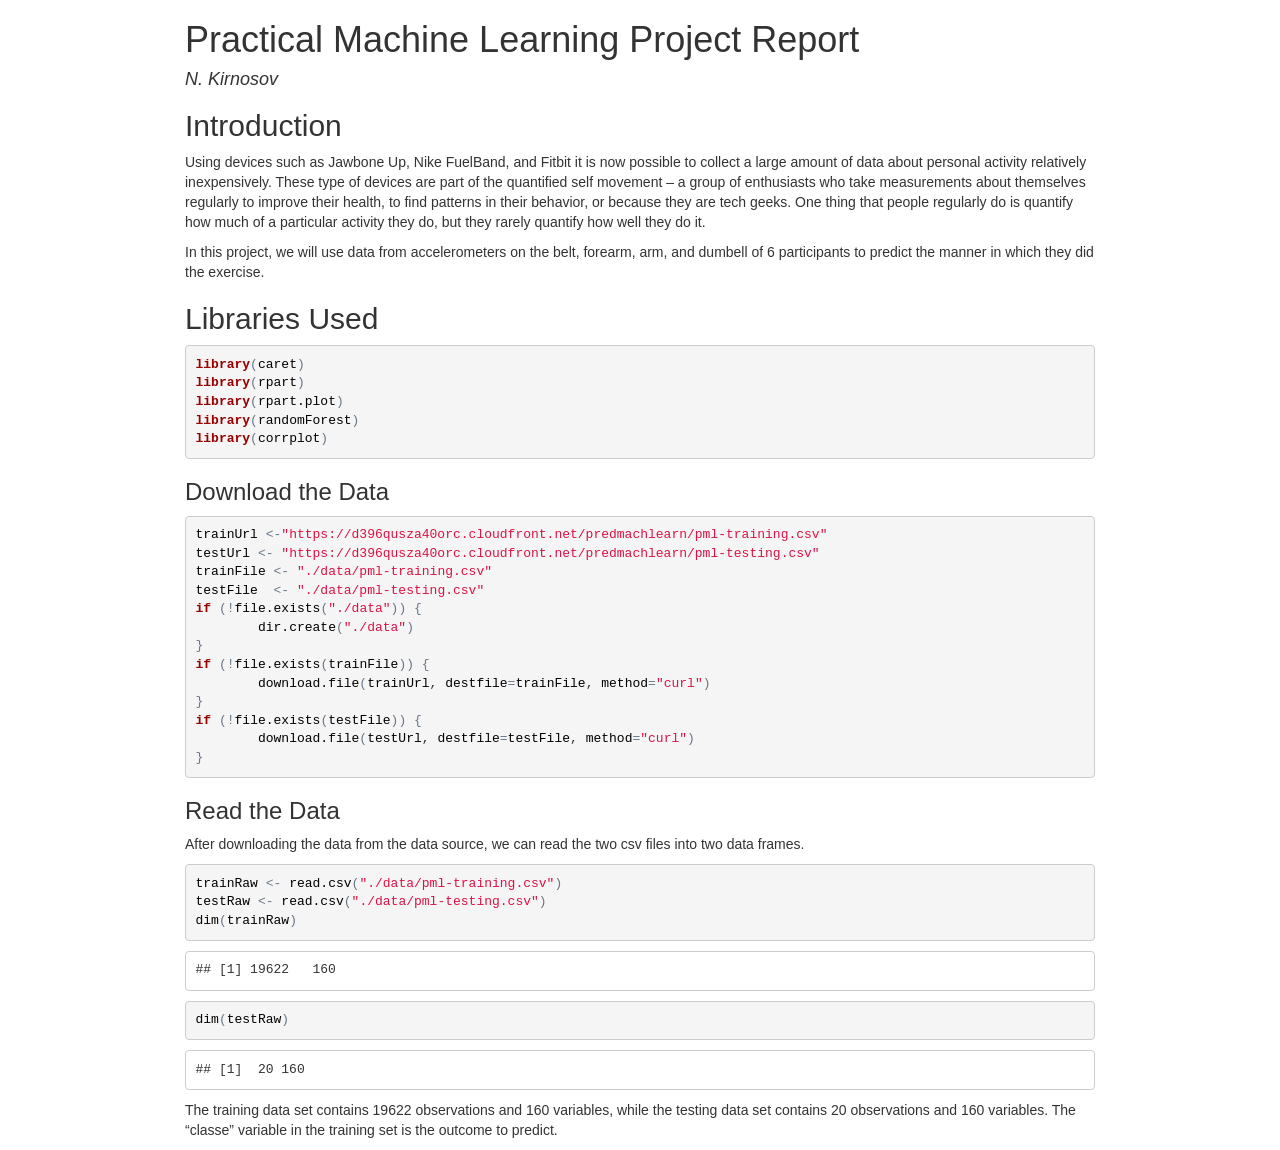
==== report.html @ c27e93d4 "first commit" ====
<!DOCTYPE html>

<html xmlns="http://www.w3.org/1999/xhtml">

<head>

<meta charset="utf-8">
<meta http-equiv="Content-Type" content="text/html; charset=utf-8" />
<meta name="generator" content="pandoc" />

<meta name="author" content="N. Kirnosov" />


<title>Practical Machine Learning Project Report</title>

<script src="data:application/x-javascript,%2F%2A%21%20jQuery%20v1%2E11%2E0%20%7C%20%28c%29%202005%2C%202014%20jQuery%20Foundation%2C%20Inc%2E%20%7C%20jquery%2Eorg%2Flicense%20%2A%2F%0A%21function%28a%2Cb%29%7B%22object%22%3D%3Dtypeof%20module%26%26%22object%22%3D%3Dtypeof%20module%2Eexports%3Fmodule%2Eexports%3Da%2Edocument%3Fb%28a%2C%210%29%3Afunction%28a%29%7Bif%28%21a%2Edocument%29throw%20new%20Error%28%22jQuery%20requires%20a%20window%20with%20a%20document%22%29%3Breturn%20b%28a%29%7D%3Ab%28a%29%7D%28%22undefined%22%21%3Dtypeof%20window%3Fwindow%3Athis%2Cfunction%28a%2Cb%29%7Bvar%20c%3D%5B%5D%2Cd%3Dc%2Eslice%2Ce%3Dc%2Econcat%2Cf%3Dc%2Epush%2Cg%3Dc%2EindexOf%2Ch%3D%7B%7D%2Ci%3Dh%2EtoString%2Cj%3Dh%2EhasOwnProperty%2Ck%3D%22%22%2Etrim%2Cl%3D%7B%7D%2Cm%3D%221%2E11%2E0%22%2Cn%3Dfunction%28a%2Cb%29%7Breturn%20new%20n%2Efn%2Einit%28a%2Cb%29%7D%2Co%3D%2F%5E%5B%5Cs%5CuFEFF%5CxA0%5D%2B%7C%5B%5Cs%5CuFEFF%5CxA0%5D%2B%24%2Fg%2Cp%3D%2F%5E%2Dms%2D%2F%2Cq%3D%2F%2D%28%5B%5Cda%2Dz%5D%29%2Fgi%2Cr%3Dfunction%28a%2Cb%29%7Breturn%20b%2EtoUpperCase%28%29%7D%3Bn%2Efn%3Dn%2Eprototype%3D%7Bjquery%3Am%2Cconstructor%3An%2Cselector%3A%22%22%2Clength%3A0%2CtoArray%3Afunction%28%29%7Breturn%20d%2Ecall%28this%29%7D%2Cget%3Afunction%28a%29%7Breturn%20null%21%3Da%3F0%3Ea%3Fthis%5Ba%2Bthis%2Elength%5D%3Athis%5Ba%5D%3Ad%2Ecall%28this%29%7D%2CpushStack%3Afunction%28a%29%7Bvar%20b%3Dn%2Emerge%28this%2Econstructor%28%29%2Ca%29%3Breturn%20b%2EprevObject%3Dthis%2Cb%2Econtext%3Dthis%2Econtext%2Cb%7D%2Ceach%3Afunction%28a%2Cb%29%7Breturn%20n%2Eeach%28this%2Ca%2Cb%29%7D%2Cmap%3Afunction%28a%29%7Breturn%20this%2EpushStack%28n%2Emap%28this%2Cfunction%28b%2Cc%29%7Breturn%20a%2Ecall%28b%2Cc%2Cb%29%7D%29%29%7D%2Cslice%3Afunction%28%29%7Breturn%20this%2EpushStack%28d%2Eapply%28this%2Carguments%29%29%7D%2Cfirst%3Afunction%28%29%7Breturn%20this%2Eeq%280%29%7D%2Clast%3Afunction%28%29%7Breturn%20this%2Eeq%28%2D1%29%7D%2Ceq%3Afunction%28a%29%7Bvar%20b%3Dthis%2Elength%2Cc%3D%2Ba%2B%280%3Ea%3Fb%3A0%29%3Breturn%20this%2EpushStack%28c%3E%3D0%26%26b%3Ec%3F%5Bthis%5Bc%5D%5D%3A%5B%5D%29%7D%2Cend%3Afunction%28%29%7Breturn%20this%2EprevObject%7C%7Cthis%2Econstructor%28null%29%7D%2Cpush%3Af%2Csort%3Ac%2Esort%2Csplice%3Ac%2Esplice%7D%2Cn%2Eextend%3Dn%2Efn%2Eextend%3Dfunction%28%29%7Bvar%20a%2Cb%2Cc%2Cd%2Ce%2Cf%2Cg%3Darguments%5B0%5D%7C%7C%7B%7D%2Ch%3D1%2Ci%3Darguments%2Elength%2Cj%3D%211%3Bfor%28%22boolean%22%3D%3Dtypeof%20g%26%26%28j%3Dg%2Cg%3Darguments%5Bh%5D%7C%7C%7B%7D%2Ch%2B%2B%29%2C%22object%22%3D%3Dtypeof%20g%7C%7Cn%2EisFunction%28g%29%7C%7C%28g%3D%7B%7D%29%2Ch%3D%3D%3Di%26%26%28g%3Dthis%2Ch%2D%2D%29%3Bi%3Eh%3Bh%2B%2B%29if%28null%21%3D%28e%3Darguments%5Bh%5D%29%29for%28d%20in%20e%29a%3Dg%5Bd%5D%2Cc%3De%5Bd%5D%2Cg%21%3D%3Dc%26%26%28j%26%26c%26%26%28n%2EisPlainObject%28c%29%7C%7C%28b%3Dn%2EisArray%28c%29%29%29%3F%28b%3F%28b%3D%211%2Cf%3Da%26%26n%2EisArray%28a%29%3Fa%3A%5B%5D%29%3Af%3Da%26%26n%2EisPlainObject%28a%29%3Fa%3A%7B%7D%2Cg%5Bd%5D%3Dn%2Eextend%28j%2Cf%2Cc%29%29%3Avoid%200%21%3D%3Dc%26%26%28g%5Bd%5D%3Dc%29%29%3Breturn%20g%7D%2Cn%2Eextend%28%7Bexpando%3A%22jQuery%22%2B%28m%2BMath%2Erandom%28%29%29%2Ereplace%28%2F%5CD%2Fg%2C%22%22%29%2CisReady%3A%210%2Cerror%3Afunction%28a%29%7Bthrow%20new%20Error%28a%29%7D%2Cnoop%3Afunction%28%29%7B%7D%2CisFunction%3Afunction%28a%29%7Breturn%22function%22%3D%3D%3Dn%2Etype%28a%29%7D%2CisArray%3AArray%2EisArray%7C%7Cfunction%28a%29%7Breturn%22array%22%3D%3D%3Dn%2Etype%28a%29%7D%2CisWindow%3Afunction%28a%29%7Breturn%20null%21%3Da%26%26a%3D%3Da%2Ewindow%7D%2CisNumeric%3Afunction%28a%29%7Breturn%20a%2DparseFloat%28a%29%3E%3D0%7D%2CisEmptyObject%3Afunction%28a%29%7Bvar%20b%3Bfor%28b%20in%20a%29return%211%3Breturn%210%7D%2CisPlainObject%3Afunction%28a%29%7Bvar%20b%3Bif%28%21a%7C%7C%22object%22%21%3D%3Dn%2Etype%28a%29%7C%7Ca%2EnodeType%7C%7Cn%2EisWindow%28a%29%29return%211%3Btry%7Bif%28a%2Econstructor%26%26%21j%2Ecall%28a%2C%22constructor%22%29%26%26%21j%2Ecall%28a%2Econstructor%2Eprototype%2C%22isPrototypeOf%22%29%29return%211%7Dcatch%28c%29%7Breturn%211%7Dif%28l%2EownLast%29for%28b%20in%20a%29return%20j%2Ecall%28a%2Cb%29%3Bfor%28b%20in%20a%29%3Breturn%20void%200%3D%3D%3Db%7C%7Cj%2Ecall%28a%2Cb%29%7D%2Ctype%3Afunction%28a%29%7Breturn%20null%3D%3Da%3Fa%2B%22%22%3A%22object%22%3D%3Dtypeof%20a%7C%7C%22function%22%3D%3Dtypeof%20a%3Fh%5Bi%2Ecall%28a%29%5D%7C%7C%22object%22%3Atypeof%20a%7D%2CglobalEval%3Afunction%28b%29%7Bb%26%26n%2Etrim%28b%29%26%26%28a%2EexecScript%7C%7Cfunction%28b%29%7Ba%2Eeval%2Ecall%28a%2Cb%29%7D%29%28b%29%7D%2CcamelCase%3Afunction%28a%29%7Breturn%20a%2Ereplace%28p%2C%22ms%2D%22%29%2Ereplace%28q%2Cr%29%7D%2CnodeName%3Afunction%28a%2Cb%29%7Breturn%20a%2EnodeName%26%26a%2EnodeName%2EtoLowerCase%28%29%3D%3D%3Db%2EtoLowerCase%28%29%7D%2Ceach%3Afunction%28a%2Cb%2Cc%29%7Bvar%20d%2Ce%3D0%2Cf%3Da%2Elength%2Cg%3Ds%28a%29%3Bif%28c%29%7Bif%28g%29%7Bfor%28%3Bf%3Ee%3Be%2B%2B%29if%28d%3Db%2Eapply%28a%5Be%5D%2Cc%29%2Cd%3D%3D%3D%211%29break%7Delse%20for%28e%20in%20a%29if%28d%3Db%2Eapply%28a%5Be%5D%2Cc%29%2Cd%3D%3D%3D%211%29break%7Delse%20if%28g%29%7Bfor%28%3Bf%3Ee%3Be%2B%2B%29if%28d%3Db%2Ecall%28a%5Be%5D%2Ce%2Ca%5Be%5D%29%2Cd%3D%3D%3D%211%29break%7Delse%20for%28e%20in%20a%29if%28d%3Db%2Ecall%28a%5Be%5D%2Ce%2Ca%5Be%5D%29%2Cd%3D%3D%3D%211%29break%3Breturn%20a%7D%2Ctrim%3Ak%26%26%21k%2Ecall%28%22%5Cufeff%5Cxa0%22%29%3Ffunction%28a%29%7Breturn%20null%3D%3Da%3F%22%22%3Ak%2Ecall%28a%29%7D%3Afunction%28a%29%7Breturn%20null%3D%3Da%3F%22%22%3A%28a%2B%22%22%29%2Ereplace%28o%2C%22%22%29%7D%2CmakeArray%3Afunction%28a%2Cb%29%7Bvar%20c%3Db%7C%7C%5B%5D%3Breturn%20null%21%3Da%26%26%28s%28Object%28a%29%29%3Fn%2Emerge%28c%2C%22string%22%3D%3Dtypeof%20a%3F%5Ba%5D%3Aa%29%3Af%2Ecall%28c%2Ca%29%29%2Cc%7D%2CinArray%3Afunction%28a%2Cb%2Cc%29%7Bvar%20d%3Bif%28b%29%7Bif%28g%29return%20g%2Ecall%28b%2Ca%2Cc%29%3Bfor%28d%3Db%2Elength%2Cc%3Dc%3F0%3Ec%3FMath%2Emax%280%2Cd%2Bc%29%3Ac%3A0%3Bd%3Ec%3Bc%2B%2B%29if%28c%20in%20b%26%26b%5Bc%5D%3D%3D%3Da%29return%20c%7Dreturn%2D1%7D%2Cmerge%3Afunction%28a%2Cb%29%7Bvar%20c%3D%2Bb%2Elength%2Cd%3D0%2Ce%3Da%2Elength%3Bwhile%28c%3Ed%29a%5Be%2B%2B%5D%3Db%5Bd%2B%2B%5D%3Bif%28c%21%3D%3Dc%29while%28void%200%21%3D%3Db%5Bd%5D%29a%5Be%2B%2B%5D%3Db%5Bd%2B%2B%5D%3Breturn%20a%2Elength%3De%2Ca%7D%2Cgrep%3Afunction%28a%2Cb%2Cc%29%7Bfor%28var%20d%2Ce%3D%5B%5D%2Cf%3D0%2Cg%3Da%2Elength%2Ch%3D%21c%3Bg%3Ef%3Bf%2B%2B%29d%3D%21b%28a%5Bf%5D%2Cf%29%2Cd%21%3D%3Dh%26%26e%2Epush%28a%5Bf%5D%29%3Breturn%20e%7D%2Cmap%3Afunction%28a%2Cb%2Cc%29%7Bvar%20d%2Cf%3D0%2Cg%3Da%2Elength%2Ch%3Ds%28a%29%2Ci%3D%5B%5D%3Bif%28h%29for%28%3Bg%3Ef%3Bf%2B%2B%29d%3Db%28a%5Bf%5D%2Cf%2Cc%29%2Cnull%21%3Dd%26%26i%2Epush%28d%29%3Belse%20for%28f%20in%20a%29d%3Db%28a%5Bf%5D%2Cf%2Cc%29%2Cnull%21%3Dd%26%26i%2Epush%28d%29%3Breturn%20e%2Eapply%28%5B%5D%2Ci%29%7D%2Cguid%3A1%2Cproxy%3Afunction%28a%2Cb%29%7Bvar%20c%2Ce%2Cf%3Breturn%22string%22%3D%3Dtypeof%20b%26%26%28f%3Da%5Bb%5D%2Cb%3Da%2Ca%3Df%29%2Cn%2EisFunction%28a%29%3F%28c%3Dd%2Ecall%28arguments%2C2%29%2Ce%3Dfunction%28%29%7Breturn%20a%2Eapply%28b%7C%7Cthis%2Cc%2Econcat%28d%2Ecall%28arguments%29%29%29%7D%2Ce%2Eguid%3Da%2Eguid%3Da%2Eguid%7C%7Cn%2Eguid%2B%2B%2Ce%29%3Avoid%200%7D%2Cnow%3Afunction%28%29%7Breturn%2Bnew%20Date%7D%2Csupport%3Al%7D%29%2Cn%2Eeach%28%22Boolean%20Number%20String%20Function%20Array%20Date%20RegExp%20Object%20Error%22%2Esplit%28%22%20%22%29%2Cfunction%28a%2Cb%29%7Bh%5B%22%5Bobject%20%22%2Bb%2B%22%5D%22%5D%3Db%2EtoLowerCase%28%29%7D%29%3Bfunction%20s%28a%29%7Bvar%20b%3Da%2Elength%2Cc%3Dn%2Etype%28a%29%3Breturn%22function%22%3D%3D%3Dc%7C%7Cn%2EisWindow%28a%29%3F%211%3A1%3D%3D%3Da%2EnodeType%26%26b%3F%210%3A%22array%22%3D%3D%3Dc%7C%7C0%3D%3D%3Db%7C%7C%22number%22%3D%3Dtypeof%20b%26%26b%3E0%26%26b%2D1%20in%20a%7Dvar%20t%3Dfunction%28a%29%7Bvar%20b%2Cc%2Cd%2Ce%2Cf%2Cg%2Ch%2Ci%2Cj%2Ck%2Cl%2Cm%2Cn%2Co%2Cp%2Cq%2Cr%2Cs%3D%22sizzle%22%2B%2Dnew%20Date%2Ct%3Da%2Edocument%2Cu%3D0%2Cv%3D0%2Cw%3Deb%28%29%2Cx%3Deb%28%29%2Cy%3Deb%28%29%2Cz%3Dfunction%28a%2Cb%29%7Breturn%20a%3D%3D%3Db%26%26%28j%3D%210%29%2C0%7D%2CA%3D%22undefined%22%2CB%3D1%3C%3C31%2CC%3D%7B%7D%2EhasOwnProperty%2CD%3D%5B%5D%2CE%3DD%2Epop%2CF%3DD%2Epush%2CG%3DD%2Epush%2CH%3DD%2Eslice%2CI%3DD%2EindexOf%7C%7Cfunction%28a%29%7Bfor%28var%20b%3D0%2Cc%3Dthis%2Elength%3Bc%3Eb%3Bb%2B%2B%29if%28this%5Bb%5D%3D%3D%3Da%29return%20b%3Breturn%2D1%7D%2CJ%3D%22checked%7Cselected%7Casync%7Cautofocus%7Cautoplay%7Ccontrols%7Cdefer%7Cdisabled%7Chidden%7Cismap%7Cloop%7Cmultiple%7Copen%7Creadonly%7Crequired%7Cscoped%22%2CK%3D%22%5B%5C%5Cx20%5C%5Ct%5C%5Cr%5C%5Cn%5C%5Cf%5D%22%2CL%3D%22%28%3F%3A%5C%5C%5C%5C%2E%7C%5B%5C%5Cw%2D%5D%7C%5B%5E%5C%5Cx00%2D%5C%5Cxa0%5D%29%2B%22%2CM%3DL%2Ereplace%28%22w%22%2C%22w%23%22%29%2CN%3D%22%5C%5C%5B%22%2BK%2B%22%2A%28%22%2BL%2B%22%29%22%2BK%2B%22%2A%28%3F%3A%28%5B%2A%5E%24%7C%21%7E%5D%3F%3D%29%22%2BK%2B%22%2A%28%3F%3A%28%5B%27%5C%22%5D%29%28%28%3F%3A%5C%5C%5C%5C%2E%7C%5B%5E%5C%5C%5C%5C%5D%29%2A%3F%29%5C%5C3%7C%28%22%2BM%2B%22%29%7C%29%7C%29%22%2BK%2B%22%2A%5C%5C%5D%22%2CO%3D%22%3A%28%22%2BL%2B%22%29%28%3F%3A%5C%5C%28%28%28%5B%27%5C%22%5D%29%28%28%3F%3A%5C%5C%5C%5C%2E%7C%5B%5E%5C%5C%5C%5C%5D%29%2A%3F%29%5C%5C3%7C%28%28%3F%3A%5C%5C%5C%5C%2E%7C%5B%5E%5C%5C%5C%5C%28%29%5B%5C%5C%5D%5D%7C%22%2BN%2Ereplace%283%2C8%29%2B%22%29%2A%29%7C%2E%2A%29%5C%5C%29%7C%29%22%2CP%3Dnew%20RegExp%28%22%5E%22%2BK%2B%22%2B%7C%28%28%3F%3A%5E%7C%5B%5E%5C%5C%5C%5C%5D%29%28%3F%3A%5C%5C%5C%5C%2E%29%2A%29%22%2BK%2B%22%2B%24%22%2C%22g%22%29%2CQ%3Dnew%20RegExp%28%22%5E%22%2BK%2B%22%2A%2C%22%2BK%2B%22%2A%22%29%2CR%3Dnew%20RegExp%28%22%5E%22%2BK%2B%22%2A%28%5B%3E%2B%7E%5D%7C%22%2BK%2B%22%29%22%2BK%2B%22%2A%22%29%2CS%3Dnew%20RegExp%28%22%3D%22%2BK%2B%22%2A%28%5B%5E%5C%5C%5D%27%5C%22%5D%2A%3F%29%22%2BK%2B%22%2A%5C%5C%5D%22%2C%22g%22%29%2CT%3Dnew%20RegExp%28O%29%2CU%3Dnew%20RegExp%28%22%5E%22%2BM%2B%22%24%22%29%2CV%3D%7BID%3Anew%20RegExp%28%22%5E%23%28%22%2BL%2B%22%29%22%29%2CCLASS%3Anew%20RegExp%28%22%5E%5C%5C%2E%28%22%2BL%2B%22%29%22%29%2CTAG%3Anew%20RegExp%28%22%5E%28%22%2BL%2Ereplace%28%22w%22%2C%22w%2A%22%29%2B%22%29%22%29%2CATTR%3Anew%20RegExp%28%22%5E%22%2BN%29%2CPSEUDO%3Anew%20RegExp%28%22%5E%22%2BO%29%2CCHILD%3Anew%20RegExp%28%22%5E%3A%28only%7Cfirst%7Clast%7Cnth%7Cnth%2Dlast%29%2D%28child%7Cof%2Dtype%29%28%3F%3A%5C%5C%28%22%2BK%2B%22%2A%28even%7Codd%7C%28%28%5B%2B%2D%5D%7C%29%28%5C%5Cd%2A%29n%7C%29%22%2BK%2B%22%2A%28%3F%3A%28%5B%2B%2D%5D%7C%29%22%2BK%2B%22%2A%28%5C%5Cd%2B%29%7C%29%29%22%2BK%2B%22%2A%5C%5C%29%7C%29%22%2C%22i%22%29%2Cbool%3Anew%20RegExp%28%22%5E%28%3F%3A%22%2BJ%2B%22%29%24%22%2C%22i%22%29%2CneedsContext%3Anew%20RegExp%28%22%5E%22%2BK%2B%22%2A%5B%3E%2B%7E%5D%7C%3A%28even%7Codd%7Ceq%7Cgt%7Clt%7Cnth%7Cfirst%7Clast%29%28%3F%3A%5C%5C%28%22%2BK%2B%22%2A%28%28%3F%3A%2D%5C%5Cd%29%3F%5C%5Cd%2A%29%22%2BK%2B%22%2A%5C%5C%29%7C%29%28%3F%3D%5B%5E%2D%5D%7C%24%29%22%2C%22i%22%29%7D%2CW%3D%2F%5E%28%3F%3Ainput%7Cselect%7Ctextarea%7Cbutton%29%24%2Fi%2CX%3D%2F%5Eh%5Cd%24%2Fi%2CY%3D%2F%5E%5B%5E%7B%5D%2B%5C%7B%5Cs%2A%5C%5Bnative%20%5Cw%2F%2CZ%3D%2F%5E%28%3F%3A%23%28%5B%5Cw%2D%5D%2B%29%7C%28%5Cw%2B%29%7C%5C%2E%28%5B%5Cw%2D%5D%2B%29%29%24%2F%2C%24%3D%2F%5B%2B%7E%5D%2F%2C%5F%3D%2F%27%7C%5C%5C%2Fg%2Cab%3Dnew%20RegExp%28%22%5C%5C%5C%5C%28%5B%5C%5Cda%2Df%5D%7B1%2C6%7D%22%2BK%2B%22%3F%7C%28%22%2BK%2B%22%29%7C%2E%29%22%2C%22ig%22%29%2Cbb%3Dfunction%28a%2Cb%2Cc%29%7Bvar%20d%3D%220x%22%2Bb%2D65536%3Breturn%20d%21%3D%3Dd%7C%7Cc%3Fb%3A0%3Ed%3FString%2EfromCharCode%28d%2B65536%29%3AString%2EfromCharCode%28d%3E%3E10%7C55296%2C1023%26d%7C56320%29%7D%3Btry%7BG%2Eapply%28D%3DH%2Ecall%28t%2EchildNodes%29%2Ct%2EchildNodes%29%2CD%5Bt%2EchildNodes%2Elength%5D%2EnodeType%7Dcatch%28cb%29%7BG%3D%7Bapply%3AD%2Elength%3Ffunction%28a%2Cb%29%7BF%2Eapply%28a%2CH%2Ecall%28b%29%29%7D%3Afunction%28a%2Cb%29%7Bvar%20c%3Da%2Elength%2Cd%3D0%3Bwhile%28a%5Bc%2B%2B%5D%3Db%5Bd%2B%2B%5D%29%3Ba%2Elength%3Dc%2D1%7D%7D%7Dfunction%20db%28a%2Cb%2Cd%2Ce%29%7Bvar%20f%2Cg%2Ch%2Ci%2Cj%2Cm%2Cp%2Cq%2Cu%2Cv%3Bif%28%28b%3Fb%2EownerDocument%7C%7Cb%3At%29%21%3D%3Dl%26%26k%28b%29%2Cb%3Db%7C%7Cl%2Cd%3Dd%7C%7C%5B%5D%2C%21a%7C%7C%22string%22%21%3Dtypeof%20a%29return%20d%3Bif%281%21%3D%3D%28i%3Db%2EnodeType%29%26%269%21%3D%3Di%29return%5B%5D%3Bif%28n%26%26%21e%29%7Bif%28f%3DZ%2Eexec%28a%29%29if%28h%3Df%5B1%5D%29%7Bif%289%3D%3D%3Di%29%7Bif%28g%3Db%2EgetElementById%28h%29%2C%21g%7C%7C%21g%2EparentNode%29return%20d%3Bif%28g%2Eid%3D%3D%3Dh%29return%20d%2Epush%28g%29%2Cd%7Delse%20if%28b%2EownerDocument%26%26%28g%3Db%2EownerDocument%2EgetElementById%28h%29%29%26%26r%28b%2Cg%29%26%26g%2Eid%3D%3D%3Dh%29return%20d%2Epush%28g%29%2Cd%7Delse%7Bif%28f%5B2%5D%29return%20G%2Eapply%28d%2Cb%2EgetElementsByTagName%28a%29%29%2Cd%3Bif%28%28h%3Df%5B3%5D%29%26%26c%2EgetElementsByClassName%26%26b%2EgetElementsByClassName%29return%20G%2Eapply%28d%2Cb%2EgetElementsByClassName%28h%29%29%2Cd%7Dif%28c%2Eqsa%26%26%28%21o%7C%7C%21o%2Etest%28a%29%29%29%7Bif%28q%3Dp%3Ds%2Cu%3Db%2Cv%3D9%3D%3D%3Di%26%26a%2C1%3D%3D%3Di%26%26%22object%22%21%3D%3Db%2EnodeName%2EtoLowerCase%28%29%29%7Bm%3Dob%28a%29%2C%28p%3Db%2EgetAttribute%28%22id%22%29%29%3Fq%3Dp%2Ereplace%28%5F%2C%22%5C%5C%24%26%22%29%3Ab%2EsetAttribute%28%22id%22%2Cq%29%2Cq%3D%22%5Bid%3D%27%22%2Bq%2B%22%27%5D%20%22%2Cj%3Dm%2Elength%3Bwhile%28j%2D%2D%29m%5Bj%5D%3Dq%2Bpb%28m%5Bj%5D%29%3Bu%3D%24%2Etest%28a%29%26%26mb%28b%2EparentNode%29%7C%7Cb%2Cv%3Dm%2Ejoin%28%22%2C%22%29%7Dif%28v%29try%7Breturn%20G%2Eapply%28d%2Cu%2EquerySelectorAll%28v%29%29%2Cd%7Dcatch%28w%29%7B%7Dfinally%7Bp%7C%7Cb%2EremoveAttribute%28%22id%22%29%7D%7D%7Dreturn%20xb%28a%2Ereplace%28P%2C%22%241%22%29%2Cb%2Cd%2Ce%29%7Dfunction%20eb%28%29%7Bvar%20a%3D%5B%5D%3Bfunction%20b%28c%2Ce%29%7Breturn%20a%2Epush%28c%2B%22%20%22%29%3Ed%2EcacheLength%26%26delete%20b%5Ba%2Eshift%28%29%5D%2Cb%5Bc%2B%22%20%22%5D%3De%7Dreturn%20b%7Dfunction%20fb%28a%29%7Breturn%20a%5Bs%5D%3D%210%2Ca%7Dfunction%20gb%28a%29%7Bvar%20b%3Dl%2EcreateElement%28%22div%22%29%3Btry%7Breturn%21%21a%28b%29%7Dcatch%28c%29%7Breturn%211%7Dfinally%7Bb%2EparentNode%26%26b%2EparentNode%2EremoveChild%28b%29%2Cb%3Dnull%7D%7Dfunction%20hb%28a%2Cb%29%7Bvar%20c%3Da%2Esplit%28%22%7C%22%29%2Ce%3Da%2Elength%3Bwhile%28e%2D%2D%29d%2EattrHandle%5Bc%5Be%5D%5D%3Db%7Dfunction%20ib%28a%2Cb%29%7Bvar%20c%3Db%26%26a%2Cd%3Dc%26%261%3D%3D%3Da%2EnodeType%26%261%3D%3D%3Db%2EnodeType%26%26%28%7Eb%2EsourceIndex%7C%7CB%29%2D%28%7Ea%2EsourceIndex%7C%7CB%29%3Bif%28d%29return%20d%3Bif%28c%29while%28c%3Dc%2EnextSibling%29if%28c%3D%3D%3Db%29return%2D1%3Breturn%20a%3F1%3A%2D1%7Dfunction%20jb%28a%29%7Breturn%20function%28b%29%7Bvar%20c%3Db%2EnodeName%2EtoLowerCase%28%29%3Breturn%22input%22%3D%3D%3Dc%26%26b%2Etype%3D%3D%3Da%7D%7Dfunction%20kb%28a%29%7Breturn%20function%28b%29%7Bvar%20c%3Db%2EnodeName%2EtoLowerCase%28%29%3Breturn%28%22input%22%3D%3D%3Dc%7C%7C%22button%22%3D%3D%3Dc%29%26%26b%2Etype%3D%3D%3Da%7D%7Dfunction%20lb%28a%29%7Breturn%20fb%28function%28b%29%7Breturn%20b%3D%2Bb%2Cfb%28function%28c%2Cd%29%7Bvar%20e%2Cf%3Da%28%5B%5D%2Cc%2Elength%2Cb%29%2Cg%3Df%2Elength%3Bwhile%28g%2D%2D%29c%5Be%3Df%5Bg%5D%5D%26%26%28c%5Be%5D%3D%21%28d%5Be%5D%3Dc%5Be%5D%29%29%7D%29%7D%29%7Dfunction%20mb%28a%29%7Breturn%20a%26%26typeof%20a%2EgetElementsByTagName%21%3D%3DA%26%26a%7Dc%3Ddb%2Esupport%3D%7B%7D%2Cf%3Ddb%2EisXML%3Dfunction%28a%29%7Bvar%20b%3Da%26%26%28a%2EownerDocument%7C%7Ca%29%2EdocumentElement%3Breturn%20b%3F%22HTML%22%21%3D%3Db%2EnodeName%3A%211%7D%2Ck%3Ddb%2EsetDocument%3Dfunction%28a%29%7Bvar%20b%2Ce%3Da%3Fa%2EownerDocument%7C%7Ca%3At%2Cg%3De%2EdefaultView%3Breturn%20e%21%3D%3Dl%26%269%3D%3D%3De%2EnodeType%26%26e%2EdocumentElement%3F%28l%3De%2Cm%3De%2EdocumentElement%2Cn%3D%21f%28e%29%2Cg%26%26g%21%3D%3Dg%2Etop%26%26%28g%2EaddEventListener%3Fg%2EaddEventListener%28%22unload%22%2Cfunction%28%29%7Bk%28%29%7D%2C%211%29%3Ag%2EattachEvent%26%26g%2EattachEvent%28%22onunload%22%2Cfunction%28%29%7Bk%28%29%7D%29%29%2Cc%2Eattributes%3Dgb%28function%28a%29%7Breturn%20a%2EclassName%3D%22i%22%2C%21a%2EgetAttribute%28%22className%22%29%7D%29%2Cc%2EgetElementsByTagName%3Dgb%28function%28a%29%7Breturn%20a%2EappendChild%28e%2EcreateComment%28%22%22%29%29%2C%21a%2EgetElementsByTagName%28%22%2A%22%29%2Elength%7D%29%2Cc%2EgetElementsByClassName%3DY%2Etest%28e%2EgetElementsByClassName%29%26%26gb%28function%28a%29%7Breturn%20a%2EinnerHTML%3D%22%3Cdiv%20class%3D%27a%27%3E%3C%2Fdiv%3E%3Cdiv%20class%3D%27a%20i%27%3E%3C%2Fdiv%3E%22%2Ca%2EfirstChild%2EclassName%3D%22i%22%2C2%3D%3D%3Da%2EgetElementsByClassName%28%22i%22%29%2Elength%7D%29%2Cc%2EgetById%3Dgb%28function%28a%29%7Breturn%20m%2EappendChild%28a%29%2Eid%3Ds%2C%21e%2EgetElementsByName%7C%7C%21e%2EgetElementsByName%28s%29%2Elength%7D%29%2Cc%2EgetById%3F%28d%2Efind%2EID%3Dfunction%28a%2Cb%29%7Bif%28typeof%20b%2EgetElementById%21%3D%3DA%26%26n%29%7Bvar%20c%3Db%2EgetElementById%28a%29%3Breturn%20c%26%26c%2EparentNode%3F%5Bc%5D%3A%5B%5D%7D%7D%2Cd%2Efilter%2EID%3Dfunction%28a%29%7Bvar%20b%3Da%2Ereplace%28ab%2Cbb%29%3Breturn%20function%28a%29%7Breturn%20a%2EgetAttribute%28%22id%22%29%3D%3D%3Db%7D%7D%29%3A%28delete%20d%2Efind%2EID%2Cd%2Efilter%2EID%3Dfunction%28a%29%7Bvar%20b%3Da%2Ereplace%28ab%2Cbb%29%3Breturn%20function%28a%29%7Bvar%20c%3Dtypeof%20a%2EgetAttributeNode%21%3D%3DA%26%26a%2EgetAttributeNode%28%22id%22%29%3Breturn%20c%26%26c%2Evalue%3D%3D%3Db%7D%7D%29%2Cd%2Efind%2ETAG%3Dc%2EgetElementsByTagName%3Ffunction%28a%2Cb%29%7Breturn%20typeof%20b%2EgetElementsByTagName%21%3D%3DA%3Fb%2EgetElementsByTagName%28a%29%3Avoid%200%7D%3Afunction%28a%2Cb%29%7Bvar%20c%2Cd%3D%5B%5D%2Ce%3D0%2Cf%3Db%2EgetElementsByTagName%28a%29%3Bif%28%22%2A%22%3D%3D%3Da%29%7Bwhile%28c%3Df%5Be%2B%2B%5D%291%3D%3D%3Dc%2EnodeType%26%26d%2Epush%28c%29%3Breturn%20d%7Dreturn%20f%7D%2Cd%2Efind%2ECLASS%3Dc%2EgetElementsByClassName%26%26function%28a%2Cb%29%7Breturn%20typeof%20b%2EgetElementsByClassName%21%3D%3DA%26%26n%3Fb%2EgetElementsByClassName%28a%29%3Avoid%200%7D%2Cp%3D%5B%5D%2Co%3D%5B%5D%2C%28c%2Eqsa%3DY%2Etest%28e%2EquerySelectorAll%29%29%26%26%28gb%28function%28a%29%7Ba%2EinnerHTML%3D%22%3Cselect%20t%3D%27%27%3E%3Coption%20selected%3D%27%27%3E%3C%2Foption%3E%3C%2Fselect%3E%22%2Ca%2EquerySelectorAll%28%22%5Bt%5E%3D%27%27%5D%22%29%2Elength%26%26o%2Epush%28%22%5B%2A%5E%24%5D%3D%22%2BK%2B%22%2A%28%3F%3A%27%27%7C%5C%22%5C%22%29%22%29%2Ca%2EquerySelectorAll%28%22%5Bselected%5D%22%29%2Elength%7C%7Co%2Epush%28%22%5C%5C%5B%22%2BK%2B%22%2A%28%3F%3Avalue%7C%22%2BJ%2B%22%29%22%29%2Ca%2EquerySelectorAll%28%22%3Achecked%22%29%2Elength%7C%7Co%2Epush%28%22%3Achecked%22%29%7D%29%2Cgb%28function%28a%29%7Bvar%20b%3De%2EcreateElement%28%22input%22%29%3Bb%2EsetAttribute%28%22type%22%2C%22hidden%22%29%2Ca%2EappendChild%28b%29%2EsetAttribute%28%22name%22%2C%22D%22%29%2Ca%2EquerySelectorAll%28%22%5Bname%3Dd%5D%22%29%2Elength%26%26o%2Epush%28%22name%22%2BK%2B%22%2A%5B%2A%5E%24%7C%21%7E%5D%3F%3D%22%29%2Ca%2EquerySelectorAll%28%22%3Aenabled%22%29%2Elength%7C%7Co%2Epush%28%22%3Aenabled%22%2C%22%3Adisabled%22%29%2Ca%2EquerySelectorAll%28%22%2A%2C%3Ax%22%29%2Co%2Epush%28%22%2C%2E%2A%3A%22%29%7D%29%29%2C%28c%2EmatchesSelector%3DY%2Etest%28q%3Dm%2EwebkitMatchesSelector%7C%7Cm%2EmozMatchesSelector%7C%7Cm%2EoMatchesSelector%7C%7Cm%2EmsMatchesSelector%29%29%26%26gb%28function%28a%29%7Bc%2EdisconnectedMatch%3Dq%2Ecall%28a%2C%22div%22%29%2Cq%2Ecall%28a%2C%22%5Bs%21%3D%27%27%5D%3Ax%22%29%2Cp%2Epush%28%22%21%3D%22%2CO%29%7D%29%2Co%3Do%2Elength%26%26new%20RegExp%28o%2Ejoin%28%22%7C%22%29%29%2Cp%3Dp%2Elength%26%26new%20RegExp%28p%2Ejoin%28%22%7C%22%29%29%2Cb%3DY%2Etest%28m%2EcompareDocumentPosition%29%2Cr%3Db%7C%7CY%2Etest%28m%2Econtains%29%3Ffunction%28a%2Cb%29%7Bvar%20c%3D9%3D%3D%3Da%2EnodeType%3Fa%2EdocumentElement%3Aa%2Cd%3Db%26%26b%2EparentNode%3Breturn%20a%3D%3D%3Dd%7C%7C%21%28%21d%7C%7C1%21%3D%3Dd%2EnodeType%7C%7C%21%28c%2Econtains%3Fc%2Econtains%28d%29%3Aa%2EcompareDocumentPosition%26%2616%26a%2EcompareDocumentPosition%28d%29%29%29%7D%3Afunction%28a%2Cb%29%7Bif%28b%29while%28b%3Db%2EparentNode%29if%28b%3D%3D%3Da%29return%210%3Breturn%211%7D%2Cz%3Db%3Ffunction%28a%2Cb%29%7Bif%28a%3D%3D%3Db%29return%20j%3D%210%2C0%3Bvar%20d%3D%21a%2EcompareDocumentPosition%2D%21b%2EcompareDocumentPosition%3Breturn%20d%3Fd%3A%28d%3D%28a%2EownerDocument%7C%7Ca%29%3D%3D%3D%28b%2EownerDocument%7C%7Cb%29%3Fa%2EcompareDocumentPosition%28b%29%3A1%2C1%26d%7C%7C%21c%2EsortDetached%26%26b%2EcompareDocumentPosition%28a%29%3D%3D%3Dd%3Fa%3D%3D%3De%7C%7Ca%2EownerDocument%3D%3D%3Dt%26%26r%28t%2Ca%29%3F%2D1%3Ab%3D%3D%3De%7C%7Cb%2EownerDocument%3D%3D%3Dt%26%26r%28t%2Cb%29%3F1%3Ai%3FI%2Ecall%28i%2Ca%29%2DI%2Ecall%28i%2Cb%29%3A0%3A4%26d%3F%2D1%3A1%29%7D%3Afunction%28a%2Cb%29%7Bif%28a%3D%3D%3Db%29return%20j%3D%210%2C0%3Bvar%20c%2Cd%3D0%2Cf%3Da%2EparentNode%2Cg%3Db%2EparentNode%2Ch%3D%5Ba%5D%2Ck%3D%5Bb%5D%3Bif%28%21f%7C%7C%21g%29return%20a%3D%3D%3De%3F%2D1%3Ab%3D%3D%3De%3F1%3Af%3F%2D1%3Ag%3F1%3Ai%3FI%2Ecall%28i%2Ca%29%2DI%2Ecall%28i%2Cb%29%3A0%3Bif%28f%3D%3D%3Dg%29return%20ib%28a%2Cb%29%3Bc%3Da%3Bwhile%28c%3Dc%2EparentNode%29h%2Eunshift%28c%29%3Bc%3Db%3Bwhile%28c%3Dc%2EparentNode%29k%2Eunshift%28c%29%3Bwhile%28h%5Bd%5D%3D%3D%3Dk%5Bd%5D%29d%2B%2B%3Breturn%20d%3Fib%28h%5Bd%5D%2Ck%5Bd%5D%29%3Ah%5Bd%5D%3D%3D%3Dt%3F%2D1%3Ak%5Bd%5D%3D%3D%3Dt%3F1%3A0%7D%2Ce%29%3Al%7D%2Cdb%2Ematches%3Dfunction%28a%2Cb%29%7Breturn%20db%28a%2Cnull%2Cnull%2Cb%29%7D%2Cdb%2EmatchesSelector%3Dfunction%28a%2Cb%29%7Bif%28%28a%2EownerDocument%7C%7Ca%29%21%3D%3Dl%26%26k%28a%29%2Cb%3Db%2Ereplace%28S%2C%22%3D%27%241%27%5D%22%29%2C%21%28%21c%2EmatchesSelector%7C%7C%21n%7C%7Cp%26%26p%2Etest%28b%29%7C%7Co%26%26o%2Etest%28b%29%29%29try%7Bvar%20d%3Dq%2Ecall%28a%2Cb%29%3Bif%28d%7C%7Cc%2EdisconnectedMatch%7C%7Ca%2Edocument%26%2611%21%3D%3Da%2Edocument%2EnodeType%29return%20d%7Dcatch%28e%29%7B%7Dreturn%20db%28b%2Cl%2Cnull%2C%5Ba%5D%29%2Elength%3E0%7D%2Cdb%2Econtains%3Dfunction%28a%2Cb%29%7Breturn%28a%2EownerDocument%7C%7Ca%29%21%3D%3Dl%26%26k%28a%29%2Cr%28a%2Cb%29%7D%2Cdb%2Eattr%3Dfunction%28a%2Cb%29%7B%28a%2EownerDocument%7C%7Ca%29%21%3D%3Dl%26%26k%28a%29%3Bvar%20e%3Dd%2EattrHandle%5Bb%2EtoLowerCase%28%29%5D%2Cf%3De%26%26C%2Ecall%28d%2EattrHandle%2Cb%2EtoLowerCase%28%29%29%3Fe%28a%2Cb%2C%21n%29%3Avoid%200%3Breturn%20void%200%21%3D%3Df%3Ff%3Ac%2Eattributes%7C%7C%21n%3Fa%2EgetAttribute%28b%29%3A%28f%3Da%2EgetAttributeNode%28b%29%29%26%26f%2Especified%3Ff%2Evalue%3Anull%7D%2Cdb%2Eerror%3Dfunction%28a%29%7Bthrow%20new%20Error%28%22Syntax%20error%2C%20unrecognized%20expression%3A%20%22%2Ba%29%7D%2Cdb%2EuniqueSort%3Dfunction%28a%29%7Bvar%20b%2Cd%3D%5B%5D%2Ce%3D0%2Cf%3D0%3Bif%28j%3D%21c%2EdetectDuplicates%2Ci%3D%21c%2EsortStable%26%26a%2Eslice%280%29%2Ca%2Esort%28z%29%2Cj%29%7Bwhile%28b%3Da%5Bf%2B%2B%5D%29b%3D%3D%3Da%5Bf%5D%26%26%28e%3Dd%2Epush%28f%29%29%3Bwhile%28e%2D%2D%29a%2Esplice%28d%5Be%5D%2C1%29%7Dreturn%20i%3Dnull%2Ca%7D%2Ce%3Ddb%2EgetText%3Dfunction%28a%29%7Bvar%20b%2Cc%3D%22%22%2Cd%3D0%2Cf%3Da%2EnodeType%3Bif%28f%29%7Bif%281%3D%3D%3Df%7C%7C9%3D%3D%3Df%7C%7C11%3D%3D%3Df%29%7Bif%28%22string%22%3D%3Dtypeof%20a%2EtextContent%29return%20a%2EtextContent%3Bfor%28a%3Da%2EfirstChild%3Ba%3Ba%3Da%2EnextSibling%29c%2B%3De%28a%29%7Delse%20if%283%3D%3D%3Df%7C%7C4%3D%3D%3Df%29return%20a%2EnodeValue%7Delse%20while%28b%3Da%5Bd%2B%2B%5D%29c%2B%3De%28b%29%3Breturn%20c%7D%2Cd%3Ddb%2Eselectors%3D%7BcacheLength%3A50%2CcreatePseudo%3Afb%2Cmatch%3AV%2CattrHandle%3A%7B%7D%2Cfind%3A%7B%7D%2Crelative%3A%7B%22%3E%22%3A%7Bdir%3A%22parentNode%22%2Cfirst%3A%210%7D%2C%22%20%22%3A%7Bdir%3A%22parentNode%22%7D%2C%22%2B%22%3A%7Bdir%3A%22previousSibling%22%2Cfirst%3A%210%7D%2C%22%7E%22%3A%7Bdir%3A%22previousSibling%22%7D%7D%2CpreFilter%3A%7BATTR%3Afunction%28a%29%7Breturn%20a%5B1%5D%3Da%5B1%5D%2Ereplace%28ab%2Cbb%29%2Ca%5B3%5D%3D%28a%5B4%5D%7C%7Ca%5B5%5D%7C%7C%22%22%29%2Ereplace%28ab%2Cbb%29%2C%22%7E%3D%22%3D%3D%3Da%5B2%5D%26%26%28a%5B3%5D%3D%22%20%22%2Ba%5B3%5D%2B%22%20%22%29%2Ca%2Eslice%280%2C4%29%7D%2CCHILD%3Afunction%28a%29%7Breturn%20a%5B1%5D%3Da%5B1%5D%2EtoLowerCase%28%29%2C%22nth%22%3D%3D%3Da%5B1%5D%2Eslice%280%2C3%29%3F%28a%5B3%5D%7C%7Cdb%2Eerror%28a%5B0%5D%29%2Ca%5B4%5D%3D%2B%28a%5B4%5D%3Fa%5B5%5D%2B%28a%5B6%5D%7C%7C1%29%3A2%2A%28%22even%22%3D%3D%3Da%5B3%5D%7C%7C%22odd%22%3D%3D%3Da%5B3%5D%29%29%2Ca%5B5%5D%3D%2B%28a%5B7%5D%2Ba%5B8%5D%7C%7C%22odd%22%3D%3D%3Da%5B3%5D%29%29%3Aa%5B3%5D%26%26db%2Eerror%28a%5B0%5D%29%2Ca%7D%2CPSEUDO%3Afunction%28a%29%7Bvar%20b%2Cc%3D%21a%5B5%5D%26%26a%5B2%5D%3Breturn%20V%2ECHILD%2Etest%28a%5B0%5D%29%3Fnull%3A%28a%5B3%5D%26%26void%200%21%3D%3Da%5B4%5D%3Fa%5B2%5D%3Da%5B4%5D%3Ac%26%26T%2Etest%28c%29%26%26%28b%3Dob%28c%2C%210%29%29%26%26%28b%3Dc%2EindexOf%28%22%29%22%2Cc%2Elength%2Db%29%2Dc%2Elength%29%26%26%28a%5B0%5D%3Da%5B0%5D%2Eslice%280%2Cb%29%2Ca%5B2%5D%3Dc%2Eslice%280%2Cb%29%29%2Ca%2Eslice%280%2C3%29%29%7D%7D%2Cfilter%3A%7BTAG%3Afunction%28a%29%7Bvar%20b%3Da%2Ereplace%28ab%2Cbb%29%2EtoLowerCase%28%29%3Breturn%22%2A%22%3D%3D%3Da%3Ffunction%28%29%7Breturn%210%7D%3Afunction%28a%29%7Breturn%20a%2EnodeName%26%26a%2EnodeName%2EtoLowerCase%28%29%3D%3D%3Db%7D%7D%2CCLASS%3Afunction%28a%29%7Bvar%20b%3Dw%5Ba%2B%22%20%22%5D%3Breturn%20b%7C%7C%28b%3Dnew%20RegExp%28%22%28%5E%7C%22%2BK%2B%22%29%22%2Ba%2B%22%28%22%2BK%2B%22%7C%24%29%22%29%29%26%26w%28a%2Cfunction%28a%29%7Breturn%20b%2Etest%28%22string%22%3D%3Dtypeof%20a%2EclassName%26%26a%2EclassName%7C%7Ctypeof%20a%2EgetAttribute%21%3D%3DA%26%26a%2EgetAttribute%28%22class%22%29%7C%7C%22%22%29%7D%29%7D%2CATTR%3Afunction%28a%2Cb%2Cc%29%7Breturn%20function%28d%29%7Bvar%20e%3Ddb%2Eattr%28d%2Ca%29%3Breturn%20null%3D%3De%3F%22%21%3D%22%3D%3D%3Db%3Ab%3F%28e%2B%3D%22%22%2C%22%3D%22%3D%3D%3Db%3Fe%3D%3D%3Dc%3A%22%21%3D%22%3D%3D%3Db%3Fe%21%3D%3Dc%3A%22%5E%3D%22%3D%3D%3Db%3Fc%26%260%3D%3D%3De%2EindexOf%28c%29%3A%22%2A%3D%22%3D%3D%3Db%3Fc%26%26e%2EindexOf%28c%29%3E%2D1%3A%22%24%3D%22%3D%3D%3Db%3Fc%26%26e%2Eslice%28%2Dc%2Elength%29%3D%3D%3Dc%3A%22%7E%3D%22%3D%3D%3Db%3F%28%22%20%22%2Be%2B%22%20%22%29%2EindexOf%28c%29%3E%2D1%3A%22%7C%3D%22%3D%3D%3Db%3Fe%3D%3D%3Dc%7C%7Ce%2Eslice%280%2Cc%2Elength%2B1%29%3D%3D%3Dc%2B%22%2D%22%3A%211%29%3A%210%7D%7D%2CCHILD%3Afunction%28a%2Cb%2Cc%2Cd%2Ce%29%7Bvar%20f%3D%22nth%22%21%3D%3Da%2Eslice%280%2C3%29%2Cg%3D%22last%22%21%3D%3Da%2Eslice%28%2D4%29%2Ch%3D%22of%2Dtype%22%3D%3D%3Db%3Breturn%201%3D%3D%3Dd%26%260%3D%3D%3De%3Ffunction%28a%29%7Breturn%21%21a%2EparentNode%7D%3Afunction%28b%2Cc%2Ci%29%7Bvar%20j%2Ck%2Cl%2Cm%2Cn%2Co%2Cp%3Df%21%3D%3Dg%3F%22nextSibling%22%3A%22previousSibling%22%2Cq%3Db%2EparentNode%2Cr%3Dh%26%26b%2EnodeName%2EtoLowerCase%28%29%2Ct%3D%21i%26%26%21h%3Bif%28q%29%7Bif%28f%29%7Bwhile%28p%29%7Bl%3Db%3Bwhile%28l%3Dl%5Bp%5D%29if%28h%3Fl%2EnodeName%2EtoLowerCase%28%29%3D%3D%3Dr%3A1%3D%3D%3Dl%2EnodeType%29return%211%3Bo%3Dp%3D%22only%22%3D%3D%3Da%26%26%21o%26%26%22nextSibling%22%7Dreturn%210%7Dif%28o%3D%5Bg%3Fq%2EfirstChild%3Aq%2ElastChild%5D%2Cg%26%26t%29%7Bk%3Dq%5Bs%5D%7C%7C%28q%5Bs%5D%3D%7B%7D%29%2Cj%3Dk%5Ba%5D%7C%7C%5B%5D%2Cn%3Dj%5B0%5D%3D%3D%3Du%26%26j%5B1%5D%2Cm%3Dj%5B0%5D%3D%3D%3Du%26%26j%5B2%5D%2Cl%3Dn%26%26q%2EchildNodes%5Bn%5D%3Bwhile%28l%3D%2B%2Bn%26%26l%26%26l%5Bp%5D%7C%7C%28m%3Dn%3D0%29%7C%7Co%2Epop%28%29%29if%281%3D%3D%3Dl%2EnodeType%26%26%2B%2Bm%26%26l%3D%3D%3Db%29%7Bk%5Ba%5D%3D%5Bu%2Cn%2Cm%5D%3Bbreak%7D%7Delse%20if%28t%26%26%28j%3D%28b%5Bs%5D%7C%7C%28b%5Bs%5D%3D%7B%7D%29%29%5Ba%5D%29%26%26j%5B0%5D%3D%3D%3Du%29m%3Dj%5B1%5D%3Belse%20while%28l%3D%2B%2Bn%26%26l%26%26l%5Bp%5D%7C%7C%28m%3Dn%3D0%29%7C%7Co%2Epop%28%29%29if%28%28h%3Fl%2EnodeName%2EtoLowerCase%28%29%3D%3D%3Dr%3A1%3D%3D%3Dl%2EnodeType%29%26%26%2B%2Bm%26%26%28t%26%26%28%28l%5Bs%5D%7C%7C%28l%5Bs%5D%3D%7B%7D%29%29%5Ba%5D%3D%5Bu%2Cm%5D%29%2Cl%3D%3D%3Db%29%29break%3Breturn%20m%2D%3De%2Cm%3D%3D%3Dd%7C%7Cm%25d%3D%3D%3D0%26%26m%2Fd%3E%3D0%7D%7D%7D%2CPSEUDO%3Afunction%28a%2Cb%29%7Bvar%20c%2Ce%3Dd%2Epseudos%5Ba%5D%7C%7Cd%2EsetFilters%5Ba%2EtoLowerCase%28%29%5D%7C%7Cdb%2Eerror%28%22unsupported%20pseudo%3A%20%22%2Ba%29%3Breturn%20e%5Bs%5D%3Fe%28b%29%3Ae%2Elength%3E1%3F%28c%3D%5Ba%2Ca%2C%22%22%2Cb%5D%2Cd%2EsetFilters%2EhasOwnProperty%28a%2EtoLowerCase%28%29%29%3Ffb%28function%28a%2Cc%29%7Bvar%20d%2Cf%3De%28a%2Cb%29%2Cg%3Df%2Elength%3Bwhile%28g%2D%2D%29d%3DI%2Ecall%28a%2Cf%5Bg%5D%29%2Ca%5Bd%5D%3D%21%28c%5Bd%5D%3Df%5Bg%5D%29%7D%29%3Afunction%28a%29%7Breturn%20e%28a%2C0%2Cc%29%7D%29%3Ae%7D%7D%2Cpseudos%3A%7Bnot%3Afb%28function%28a%29%7Bvar%20b%3D%5B%5D%2Cc%3D%5B%5D%2Cd%3Dg%28a%2Ereplace%28P%2C%22%241%22%29%29%3Breturn%20d%5Bs%5D%3Ffb%28function%28a%2Cb%2Cc%2Ce%29%7Bvar%20f%2Cg%3Dd%28a%2Cnull%2Ce%2C%5B%5D%29%2Ch%3Da%2Elength%3Bwhile%28h%2D%2D%29%28f%3Dg%5Bh%5D%29%26%26%28a%5Bh%5D%3D%21%28b%5Bh%5D%3Df%29%29%7D%29%3Afunction%28a%2Ce%2Cf%29%7Breturn%20b%5B0%5D%3Da%2Cd%28b%2Cnull%2Cf%2Cc%29%2C%21c%2Epop%28%29%7D%7D%29%2Chas%3Afb%28function%28a%29%7Breturn%20function%28b%29%7Breturn%20db%28a%2Cb%29%2Elength%3E0%7D%7D%29%2Ccontains%3Afb%28function%28a%29%7Breturn%20function%28b%29%7Breturn%28b%2EtextContent%7C%7Cb%2EinnerText%7C%7Ce%28b%29%29%2EindexOf%28a%29%3E%2D1%7D%7D%29%2Clang%3Afb%28function%28a%29%7Breturn%20U%2Etest%28a%7C%7C%22%22%29%7C%7Cdb%2Eerror%28%22unsupported%20lang%3A%20%22%2Ba%29%2Ca%3Da%2Ereplace%28ab%2Cbb%29%2EtoLowerCase%28%29%2Cfunction%28b%29%7Bvar%20c%3Bdo%20if%28c%3Dn%3Fb%2Elang%3Ab%2EgetAttribute%28%22xml%3Alang%22%29%7C%7Cb%2EgetAttribute%28%22lang%22%29%29return%20c%3Dc%2EtoLowerCase%28%29%2Cc%3D%3D%3Da%7C%7C0%3D%3D%3Dc%2EindexOf%28a%2B%22%2D%22%29%3Bwhile%28%28b%3Db%2EparentNode%29%26%261%3D%3D%3Db%2EnodeType%29%3Breturn%211%7D%7D%29%2Ctarget%3Afunction%28b%29%7Bvar%20c%3Da%2Elocation%26%26a%2Elocation%2Ehash%3Breturn%20c%26%26c%2Eslice%281%29%3D%3D%3Db%2Eid%7D%2Croot%3Afunction%28a%29%7Breturn%20a%3D%3D%3Dm%7D%2Cfocus%3Afunction%28a%29%7Breturn%20a%3D%3D%3Dl%2EactiveElement%26%26%28%21l%2EhasFocus%7C%7Cl%2EhasFocus%28%29%29%26%26%21%21%28a%2Etype%7C%7Ca%2Ehref%7C%7C%7Ea%2EtabIndex%29%7D%2Cenabled%3Afunction%28a%29%7Breturn%20a%2Edisabled%3D%3D%3D%211%7D%2Cdisabled%3Afunction%28a%29%7Breturn%20a%2Edisabled%3D%3D%3D%210%7D%2Cchecked%3Afunction%28a%29%7Bvar%20b%3Da%2EnodeName%2EtoLowerCase%28%29%3Breturn%22input%22%3D%3D%3Db%26%26%21%21a%2Echecked%7C%7C%22option%22%3D%3D%3Db%26%26%21%21a%2Eselected%7D%2Cselected%3Afunction%28a%29%7Breturn%20a%2EparentNode%26%26a%2EparentNode%2EselectedIndex%2Ca%2Eselected%3D%3D%3D%210%7D%2Cempty%3Afunction%28a%29%7Bfor%28a%3Da%2EfirstChild%3Ba%3Ba%3Da%2EnextSibling%29if%28a%2EnodeType%3C6%29return%211%3Breturn%210%7D%2Cparent%3Afunction%28a%29%7Breturn%21d%2Epseudos%2Eempty%28a%29%7D%2Cheader%3Afunction%28a%29%7Breturn%20X%2Etest%28a%2EnodeName%29%7D%2Cinput%3Afunction%28a%29%7Breturn%20W%2Etest%28a%2EnodeName%29%7D%2Cbutton%3Afunction%28a%29%7Bvar%20b%3Da%2EnodeName%2EtoLowerCase%28%29%3Breturn%22input%22%3D%3D%3Db%26%26%22button%22%3D%3D%3Da%2Etype%7C%7C%22button%22%3D%3D%3Db%7D%2Ctext%3Afunction%28a%29%7Bvar%20b%3Breturn%22input%22%3D%3D%3Da%2EnodeName%2EtoLowerCase%28%29%26%26%22text%22%3D%3D%3Da%2Etype%26%26%28null%3D%3D%28b%3Da%2EgetAttribute%28%22type%22%29%29%7C%7C%22text%22%3D%3D%3Db%2EtoLowerCase%28%29%29%7D%2Cfirst%3Alb%28function%28%29%7Breturn%5B0%5D%7D%29%2Clast%3Alb%28function%28a%2Cb%29%7Breturn%5Bb%2D1%5D%7D%29%2Ceq%3Alb%28function%28a%2Cb%2Cc%29%7Breturn%5B0%3Ec%3Fc%2Bb%3Ac%5D%7D%29%2Ceven%3Alb%28function%28a%2Cb%29%7Bfor%28var%20c%3D0%3Bb%3Ec%3Bc%2B%3D2%29a%2Epush%28c%29%3Breturn%20a%7D%29%2Codd%3Alb%28function%28a%2Cb%29%7Bfor%28var%20c%3D1%3Bb%3Ec%3Bc%2B%3D2%29a%2Epush%28c%29%3Breturn%20a%7D%29%2Clt%3Alb%28function%28a%2Cb%2Cc%29%7Bfor%28var%20d%3D0%3Ec%3Fc%2Bb%3Ac%3B%2D%2Dd%3E%3D0%3B%29a%2Epush%28d%29%3Breturn%20a%7D%29%2Cgt%3Alb%28function%28a%2Cb%2Cc%29%7Bfor%28var%20d%3D0%3Ec%3Fc%2Bb%3Ac%3B%2B%2Bd%3Cb%3B%29a%2Epush%28d%29%3Breturn%20a%7D%29%7D%7D%2Cd%2Epseudos%2Enth%3Dd%2Epseudos%2Eeq%3Bfor%28b%20in%7Bradio%3A%210%2Ccheckbox%3A%210%2Cfile%3A%210%2Cpassword%3A%210%2Cimage%3A%210%7D%29d%2Epseudos%5Bb%5D%3Djb%28b%29%3Bfor%28b%20in%7Bsubmit%3A%210%2Creset%3A%210%7D%29d%2Epseudos%5Bb%5D%3Dkb%28b%29%3Bfunction%20nb%28%29%7B%7Dnb%2Eprototype%3Dd%2Efilters%3Dd%2Epseudos%2Cd%2EsetFilters%3Dnew%20nb%3Bfunction%20ob%28a%2Cb%29%7Bvar%20c%2Ce%2Cf%2Cg%2Ch%2Ci%2Cj%2Ck%3Dx%5Ba%2B%22%20%22%5D%3Bif%28k%29return%20b%3F0%3Ak%2Eslice%280%29%3Bh%3Da%2Ci%3D%5B%5D%2Cj%3Dd%2EpreFilter%3Bwhile%28h%29%7B%28%21c%7C%7C%28e%3DQ%2Eexec%28h%29%29%29%26%26%28e%26%26%28h%3Dh%2Eslice%28e%5B0%5D%2Elength%29%7C%7Ch%29%2Ci%2Epush%28f%3D%5B%5D%29%29%2Cc%3D%211%2C%28e%3DR%2Eexec%28h%29%29%26%26%28c%3De%2Eshift%28%29%2Cf%2Epush%28%7Bvalue%3Ac%2Ctype%3Ae%5B0%5D%2Ereplace%28P%2C%22%20%22%29%7D%29%2Ch%3Dh%2Eslice%28c%2Elength%29%29%3Bfor%28g%20in%20d%2Efilter%29%21%28e%3DV%5Bg%5D%2Eexec%28h%29%29%7C%7Cj%5Bg%5D%26%26%21%28e%3Dj%5Bg%5D%28e%29%29%7C%7C%28c%3De%2Eshift%28%29%2Cf%2Epush%28%7Bvalue%3Ac%2Ctype%3Ag%2Cmatches%3Ae%7D%29%2Ch%3Dh%2Eslice%28c%2Elength%29%29%3Bif%28%21c%29break%7Dreturn%20b%3Fh%2Elength%3Ah%3Fdb%2Eerror%28a%29%3Ax%28a%2Ci%29%2Eslice%280%29%7Dfunction%20pb%28a%29%7Bfor%28var%20b%3D0%2Cc%3Da%2Elength%2Cd%3D%22%22%3Bc%3Eb%3Bb%2B%2B%29d%2B%3Da%5Bb%5D%2Evalue%3Breturn%20d%7Dfunction%20qb%28a%2Cb%2Cc%29%7Bvar%20d%3Db%2Edir%2Ce%3Dc%26%26%22parentNode%22%3D%3D%3Dd%2Cf%3Dv%2B%2B%3Breturn%20b%2Efirst%3Ffunction%28b%2Cc%2Cf%29%7Bwhile%28b%3Db%5Bd%5D%29if%281%3D%3D%3Db%2EnodeType%7C%7Ce%29return%20a%28b%2Cc%2Cf%29%7D%3Afunction%28b%2Cc%2Cg%29%7Bvar%20h%2Ci%2Cj%3D%5Bu%2Cf%5D%3Bif%28g%29%7Bwhile%28b%3Db%5Bd%5D%29if%28%281%3D%3D%3Db%2EnodeType%7C%7Ce%29%26%26a%28b%2Cc%2Cg%29%29return%210%7Delse%20while%28b%3Db%5Bd%5D%29if%281%3D%3D%3Db%2EnodeType%7C%7Ce%29%7Bif%28i%3Db%5Bs%5D%7C%7C%28b%5Bs%5D%3D%7B%7D%29%2C%28h%3Di%5Bd%5D%29%26%26h%5B0%5D%3D%3D%3Du%26%26h%5B1%5D%3D%3D%3Df%29return%20j%5B2%5D%3Dh%5B2%5D%3Bif%28i%5Bd%5D%3Dj%2Cj%5B2%5D%3Da%28b%2Cc%2Cg%29%29return%210%7D%7D%7Dfunction%20rb%28a%29%7Breturn%20a%2Elength%3E1%3Ffunction%28b%2Cc%2Cd%29%7Bvar%20e%3Da%2Elength%3Bwhile%28e%2D%2D%29if%28%21a%5Be%5D%28b%2Cc%2Cd%29%29return%211%3Breturn%210%7D%3Aa%5B0%5D%7Dfunction%20sb%28a%2Cb%2Cc%2Cd%2Ce%29%7Bfor%28var%20f%2Cg%3D%5B%5D%2Ch%3D0%2Ci%3Da%2Elength%2Cj%3Dnull%21%3Db%3Bi%3Eh%3Bh%2B%2B%29%28f%3Da%5Bh%5D%29%26%26%28%21c%7C%7Cc%28f%2Cd%2Ce%29%29%26%26%28g%2Epush%28f%29%2Cj%26%26b%2Epush%28h%29%29%3Breturn%20g%7Dfunction%20tb%28a%2Cb%2Cc%2Cd%2Ce%2Cf%29%7Breturn%20d%26%26%21d%5Bs%5D%26%26%28d%3Dtb%28d%29%29%2Ce%26%26%21e%5Bs%5D%26%26%28e%3Dtb%28e%2Cf%29%29%2Cfb%28function%28f%2Cg%2Ch%2Ci%29%7Bvar%20j%2Ck%2Cl%2Cm%3D%5B%5D%2Cn%3D%5B%5D%2Co%3Dg%2Elength%2Cp%3Df%7C%7Cwb%28b%7C%7C%22%2A%22%2Ch%2EnodeType%3F%5Bh%5D%3Ah%2C%5B%5D%29%2Cq%3D%21a%7C%7C%21f%26%26b%3Fp%3Asb%28p%2Cm%2Ca%2Ch%2Ci%29%2Cr%3Dc%3Fe%7C%7C%28f%3Fa%3Ao%7C%7Cd%29%3F%5B%5D%3Ag%3Aq%3Bif%28c%26%26c%28q%2Cr%2Ch%2Ci%29%2Cd%29%7Bj%3Dsb%28r%2Cn%29%2Cd%28j%2C%5B%5D%2Ch%2Ci%29%2Ck%3Dj%2Elength%3Bwhile%28k%2D%2D%29%28l%3Dj%5Bk%5D%29%26%26%28r%5Bn%5Bk%5D%5D%3D%21%28q%5Bn%5Bk%5D%5D%3Dl%29%29%7Dif%28f%29%7Bif%28e%7C%7Ca%29%7Bif%28e%29%7Bj%3D%5B%5D%2Ck%3Dr%2Elength%3Bwhile%28k%2D%2D%29%28l%3Dr%5Bk%5D%29%26%26j%2Epush%28q%5Bk%5D%3Dl%29%3Be%28null%2Cr%3D%5B%5D%2Cj%2Ci%29%7Dk%3Dr%2Elength%3Bwhile%28k%2D%2D%29%28l%3Dr%5Bk%5D%29%26%26%28j%3De%3FI%2Ecall%28f%2Cl%29%3Am%5Bk%5D%29%3E%2D1%26%26%28f%5Bj%5D%3D%21%28g%5Bj%5D%3Dl%29%29%7D%7Delse%20r%3Dsb%28r%3D%3D%3Dg%3Fr%2Esplice%28o%2Cr%2Elength%29%3Ar%29%2Ce%3Fe%28null%2Cg%2Cr%2Ci%29%3AG%2Eapply%28g%2Cr%29%7D%29%7Dfunction%20ub%28a%29%7Bfor%28var%20b%2Cc%2Ce%2Cf%3Da%2Elength%2Cg%3Dd%2Erelative%5Ba%5B0%5D%2Etype%5D%2Ci%3Dg%7C%7Cd%2Erelative%5B%22%20%22%5D%2Cj%3Dg%3F1%3A0%2Ck%3Dqb%28function%28a%29%7Breturn%20a%3D%3D%3Db%7D%2Ci%2C%210%29%2Cl%3Dqb%28function%28a%29%7Breturn%20I%2Ecall%28b%2Ca%29%3E%2D1%7D%2Ci%2C%210%29%2Cm%3D%5Bfunction%28a%2Cc%2Cd%29%7Breturn%21g%26%26%28d%7C%7Cc%21%3D%3Dh%29%7C%7C%28%28b%3Dc%29%2EnodeType%3Fk%28a%2Cc%2Cd%29%3Al%28a%2Cc%2Cd%29%29%7D%5D%3Bf%3Ej%3Bj%2B%2B%29if%28c%3Dd%2Erelative%5Ba%5Bj%5D%2Etype%5D%29m%3D%5Bqb%28rb%28m%29%2Cc%29%5D%3Belse%7Bif%28c%3Dd%2Efilter%5Ba%5Bj%5D%2Etype%5D%2Eapply%28null%2Ca%5Bj%5D%2Ematches%29%2Cc%5Bs%5D%29%7Bfor%28e%3D%2B%2Bj%3Bf%3Ee%3Be%2B%2B%29if%28d%2Erelative%5Ba%5Be%5D%2Etype%5D%29break%3Breturn%20tb%28j%3E1%26%26rb%28m%29%2Cj%3E1%26%26pb%28a%2Eslice%280%2Cj%2D1%29%2Econcat%28%7Bvalue%3A%22%20%22%3D%3D%3Da%5Bj%2D2%5D%2Etype%3F%22%2A%22%3A%22%22%7D%29%29%2Ereplace%28P%2C%22%241%22%29%2Cc%2Ce%3Ej%26%26ub%28a%2Eslice%28j%2Ce%29%29%2Cf%3Ee%26%26ub%28a%3Da%2Eslice%28e%29%29%2Cf%3Ee%26%26pb%28a%29%29%7Dm%2Epush%28c%29%7Dreturn%20rb%28m%29%7Dfunction%20vb%28a%2Cb%29%7Bvar%20c%3Db%2Elength%3E0%2Ce%3Da%2Elength%3E0%2Cf%3Dfunction%28f%2Cg%2Ci%2Cj%2Ck%29%7Bvar%20m%2Cn%2Co%2Cp%3D0%2Cq%3D%220%22%2Cr%3Df%26%26%5B%5D%2Cs%3D%5B%5D%2Ct%3Dh%2Cv%3Df%7C%7Ce%26%26d%2Efind%2ETAG%28%22%2A%22%2Ck%29%2Cw%3Du%2B%3Dnull%3D%3Dt%3F1%3AMath%2Erandom%28%29%7C%7C%2E1%2Cx%3Dv%2Elength%3Bfor%28k%26%26%28h%3Dg%21%3D%3Dl%26%26g%29%3Bq%21%3D%3Dx%26%26null%21%3D%28m%3Dv%5Bq%5D%29%3Bq%2B%2B%29%7Bif%28e%26%26m%29%7Bn%3D0%3Bwhile%28o%3Da%5Bn%2B%2B%5D%29if%28o%28m%2Cg%2Ci%29%29%7Bj%2Epush%28m%29%3Bbreak%7Dk%26%26%28u%3Dw%29%7Dc%26%26%28%28m%3D%21o%26%26m%29%26%26p%2D%2D%2Cf%26%26r%2Epush%28m%29%29%7Dif%28p%2B%3Dq%2Cc%26%26q%21%3D%3Dp%29%7Bn%3D0%3Bwhile%28o%3Db%5Bn%2B%2B%5D%29o%28r%2Cs%2Cg%2Ci%29%3Bif%28f%29%7Bif%28p%3E0%29while%28q%2D%2D%29r%5Bq%5D%7C%7Cs%5Bq%5D%7C%7C%28s%5Bq%5D%3DE%2Ecall%28j%29%29%3Bs%3Dsb%28s%29%7DG%2Eapply%28j%2Cs%29%2Ck%26%26%21f%26%26s%2Elength%3E0%26%26p%2Bb%2Elength%3E1%26%26db%2EuniqueSort%28j%29%7Dreturn%20k%26%26%28u%3Dw%2Ch%3Dt%29%2Cr%7D%3Breturn%20c%3Ffb%28f%29%3Af%7Dg%3Ddb%2Ecompile%3Dfunction%28a%2Cb%29%7Bvar%20c%2Cd%3D%5B%5D%2Ce%3D%5B%5D%2Cf%3Dy%5Ba%2B%22%20%22%5D%3Bif%28%21f%29%7Bb%7C%7C%28b%3Dob%28a%29%29%2Cc%3Db%2Elength%3Bwhile%28c%2D%2D%29f%3Dub%28b%5Bc%5D%29%2Cf%5Bs%5D%3Fd%2Epush%28f%29%3Ae%2Epush%28f%29%3Bf%3Dy%28a%2Cvb%28e%2Cd%29%29%7Dreturn%20f%7D%3Bfunction%20wb%28a%2Cb%2Cc%29%7Bfor%28var%20d%3D0%2Ce%3Db%2Elength%3Be%3Ed%3Bd%2B%2B%29db%28a%2Cb%5Bd%5D%2Cc%29%3Breturn%20c%7Dfunction%20xb%28a%2Cb%2Ce%2Cf%29%7Bvar%20h%2Ci%2Cj%2Ck%2Cl%2Cm%3Dob%28a%29%3Bif%28%21f%26%261%3D%3D%3Dm%2Elength%29%7Bif%28i%3Dm%5B0%5D%3Dm%5B0%5D%2Eslice%280%29%2Ci%2Elength%3E2%26%26%22ID%22%3D%3D%3D%28j%3Di%5B0%5D%29%2Etype%26%26c%2EgetById%26%269%3D%3D%3Db%2EnodeType%26%26n%26%26d%2Erelative%5Bi%5B1%5D%2Etype%5D%29%7Bif%28b%3D%28d%2Efind%2EID%28j%2Ematches%5B0%5D%2Ereplace%28ab%2Cbb%29%2Cb%29%7C%7C%5B%5D%29%5B0%5D%2C%21b%29return%20e%3Ba%3Da%2Eslice%28i%2Eshift%28%29%2Evalue%2Elength%29%7Dh%3DV%2EneedsContext%2Etest%28a%29%3F0%3Ai%2Elength%3Bwhile%28h%2D%2D%29%7Bif%28j%3Di%5Bh%5D%2Cd%2Erelative%5Bk%3Dj%2Etype%5D%29break%3Bif%28%28l%3Dd%2Efind%5Bk%5D%29%26%26%28f%3Dl%28j%2Ematches%5B0%5D%2Ereplace%28ab%2Cbb%29%2C%24%2Etest%28i%5B0%5D%2Etype%29%26%26mb%28b%2EparentNode%29%7C%7Cb%29%29%29%7Bif%28i%2Esplice%28h%2C1%29%2Ca%3Df%2Elength%26%26pb%28i%29%2C%21a%29return%20G%2Eapply%28e%2Cf%29%2Ce%3Bbreak%7D%7D%7Dreturn%20g%28a%2Cm%29%28f%2Cb%2C%21n%2Ce%2C%24%2Etest%28a%29%26%26mb%28b%2EparentNode%29%7C%7Cb%29%2Ce%7Dreturn%20c%2EsortStable%3Ds%2Esplit%28%22%22%29%2Esort%28z%29%2Ejoin%28%22%22%29%3D%3D%3Ds%2Cc%2EdetectDuplicates%3D%21%21j%2Ck%28%29%2Cc%2EsortDetached%3Dgb%28function%28a%29%7Breturn%201%26a%2EcompareDocumentPosition%28l%2EcreateElement%28%22div%22%29%29%7D%29%2Cgb%28function%28a%29%7Breturn%20a%2EinnerHTML%3D%22%3Ca%20href%3D%27%23%27%3E%3C%2Fa%3E%22%2C%22%23%22%3D%3D%3Da%2EfirstChild%2EgetAttribute%28%22href%22%29%7D%29%7C%7Chb%28%22type%7Chref%7Cheight%7Cwidth%22%2Cfunction%28a%2Cb%2Cc%29%7Breturn%20c%3Fvoid%200%3Aa%2EgetAttribute%28b%2C%22type%22%3D%3D%3Db%2EtoLowerCase%28%29%3F1%3A2%29%7D%29%2Cc%2Eattributes%26%26gb%28function%28a%29%7Breturn%20a%2EinnerHTML%3D%22%3Cinput%2F%3E%22%2Ca%2EfirstChild%2EsetAttribute%28%22value%22%2C%22%22%29%2C%22%22%3D%3D%3Da%2EfirstChild%2EgetAttribute%28%22value%22%29%7D%29%7C%7Chb%28%22value%22%2Cfunction%28a%2Cb%2Cc%29%7Breturn%20c%7C%7C%22input%22%21%3D%3Da%2EnodeName%2EtoLowerCase%28%29%3Fvoid%200%3Aa%2EdefaultValue%7D%29%2Cgb%28function%28a%29%7Breturn%20null%3D%3Da%2EgetAttribute%28%22disabled%22%29%7D%29%7C%7Chb%28J%2Cfunction%28a%2Cb%2Cc%29%7Bvar%20d%3Breturn%20c%3Fvoid%200%3Aa%5Bb%5D%3D%3D%3D%210%3Fb%2EtoLowerCase%28%29%3A%28d%3Da%2EgetAttributeNode%28b%29%29%26%26d%2Especified%3Fd%2Evalue%3Anull%7D%29%2Cdb%7D%28a%29%3Bn%2Efind%3Dt%2Cn%2Eexpr%3Dt%2Eselectors%2Cn%2Eexpr%5B%22%3A%22%5D%3Dn%2Eexpr%2Epseudos%2Cn%2Eunique%3Dt%2EuniqueSort%2Cn%2Etext%3Dt%2EgetText%2Cn%2EisXMLDoc%3Dt%2EisXML%2Cn%2Econtains%3Dt%2Econtains%3Bvar%20u%3Dn%2Eexpr%2Ematch%2EneedsContext%2Cv%3D%2F%5E%3C%28%5Cw%2B%29%5Cs%2A%5C%2F%3F%3E%28%3F%3A%3C%5C%2F%5C1%3E%7C%29%24%2F%2Cw%3D%2F%5E%2E%5B%5E%3A%23%5C%5B%5C%2E%2C%5D%2A%24%2F%3Bfunction%20x%28a%2Cb%2Cc%29%7Bif%28n%2EisFunction%28b%29%29return%20n%2Egrep%28a%2Cfunction%28a%2Cd%29%7Breturn%21%21b%2Ecall%28a%2Cd%2Ca%29%21%3D%3Dc%7D%29%3Bif%28b%2EnodeType%29return%20n%2Egrep%28a%2Cfunction%28a%29%7Breturn%20a%3D%3D%3Db%21%3D%3Dc%7D%29%3Bif%28%22string%22%3D%3Dtypeof%20b%29%7Bif%28w%2Etest%28b%29%29return%20n%2Efilter%28b%2Ca%2Cc%29%3Bb%3Dn%2Efilter%28b%2Ca%29%7Dreturn%20n%2Egrep%28a%2Cfunction%28a%29%7Breturn%20n%2EinArray%28a%2Cb%29%3E%3D0%21%3D%3Dc%7D%29%7Dn%2Efilter%3Dfunction%28a%2Cb%2Cc%29%7Bvar%20d%3Db%5B0%5D%3Breturn%20c%26%26%28a%3D%22%3Anot%28%22%2Ba%2B%22%29%22%29%2C1%3D%3D%3Db%2Elength%26%261%3D%3D%3Dd%2EnodeType%3Fn%2Efind%2EmatchesSelector%28d%2Ca%29%3F%5Bd%5D%3A%5B%5D%3An%2Efind%2Ematches%28a%2Cn%2Egrep%28b%2Cfunction%28a%29%7Breturn%201%3D%3D%3Da%2EnodeType%7D%29%29%7D%2Cn%2Efn%2Eextend%28%7Bfind%3Afunction%28a%29%7Bvar%20b%2Cc%3D%5B%5D%2Cd%3Dthis%2Ce%3Dd%2Elength%3Bif%28%22string%22%21%3Dtypeof%20a%29return%20this%2EpushStack%28n%28a%29%2Efilter%28function%28%29%7Bfor%28b%3D0%3Be%3Eb%3Bb%2B%2B%29if%28n%2Econtains%28d%5Bb%5D%2Cthis%29%29return%210%7D%29%29%3Bfor%28b%3D0%3Be%3Eb%3Bb%2B%2B%29n%2Efind%28a%2Cd%5Bb%5D%2Cc%29%3Breturn%20c%3Dthis%2EpushStack%28e%3E1%3Fn%2Eunique%28c%29%3Ac%29%2Cc%2Eselector%3Dthis%2Eselector%3Fthis%2Eselector%2B%22%20%22%2Ba%3Aa%2Cc%7D%2Cfilter%3Afunction%28a%29%7Breturn%20this%2EpushStack%28x%28this%2Ca%7C%7C%5B%5D%2C%211%29%29%7D%2Cnot%3Afunction%28a%29%7Breturn%20this%2EpushStack%28x%28this%2Ca%7C%7C%5B%5D%2C%210%29%29%7D%2Cis%3Afunction%28a%29%7Breturn%21%21x%28this%2C%22string%22%3D%3Dtypeof%20a%26%26u%2Etest%28a%29%3Fn%28a%29%3Aa%7C%7C%5B%5D%2C%211%29%2Elength%7D%7D%29%3Bvar%20y%2Cz%3Da%2Edocument%2CA%3D%2F%5E%28%3F%3A%5Cs%2A%28%3C%5B%5Cw%5CW%5D%2B%3E%29%5B%5E%3E%5D%2A%7C%23%28%5B%5Cw%2D%5D%2A%29%29%24%2F%2CB%3Dn%2Efn%2Einit%3Dfunction%28a%2Cb%29%7Bvar%20c%2Cd%3Bif%28%21a%29return%20this%3Bif%28%22string%22%3D%3Dtypeof%20a%29%7Bif%28c%3D%22%3C%22%3D%3D%3Da%2EcharAt%280%29%26%26%22%3E%22%3D%3D%3Da%2EcharAt%28a%2Elength%2D1%29%26%26a%2Elength%3E%3D3%3F%5Bnull%2Ca%2Cnull%5D%3AA%2Eexec%28a%29%2C%21c%7C%7C%21c%5B1%5D%26%26b%29return%21b%7C%7Cb%2Ejquery%3F%28b%7C%7Cy%29%2Efind%28a%29%3Athis%2Econstructor%28b%29%2Efind%28a%29%3Bif%28c%5B1%5D%29%7Bif%28b%3Db%20instanceof%20n%3Fb%5B0%5D%3Ab%2Cn%2Emerge%28this%2Cn%2EparseHTML%28c%5B1%5D%2Cb%26%26b%2EnodeType%3Fb%2EownerDocument%7C%7Cb%3Az%2C%210%29%29%2Cv%2Etest%28c%5B1%5D%29%26%26n%2EisPlainObject%28b%29%29for%28c%20in%20b%29n%2EisFunction%28this%5Bc%5D%29%3Fthis%5Bc%5D%28b%5Bc%5D%29%3Athis%2Eattr%28c%2Cb%5Bc%5D%29%3Breturn%20this%7Dif%28d%3Dz%2EgetElementById%28c%5B2%5D%29%2Cd%26%26d%2EparentNode%29%7Bif%28d%2Eid%21%3D%3Dc%5B2%5D%29return%20y%2Efind%28a%29%3Bthis%2Elength%3D1%2Cthis%5B0%5D%3Dd%7Dreturn%20this%2Econtext%3Dz%2Cthis%2Eselector%3Da%2Cthis%7Dreturn%20a%2EnodeType%3F%28this%2Econtext%3Dthis%5B0%5D%3Da%2Cthis%2Elength%3D1%2Cthis%29%3An%2EisFunction%28a%29%3F%22undefined%22%21%3Dtypeof%20y%2Eready%3Fy%2Eready%28a%29%3Aa%28n%29%3A%28void%200%21%3D%3Da%2Eselector%26%26%28this%2Eselector%3Da%2Eselector%2Cthis%2Econtext%3Da%2Econtext%29%2Cn%2EmakeArray%28a%2Cthis%29%29%7D%3BB%2Eprototype%3Dn%2Efn%2Cy%3Dn%28z%29%3Bvar%20C%3D%2F%5E%28%3F%3Aparents%7Cprev%28%3F%3AUntil%7CAll%29%29%2F%2CD%3D%7Bchildren%3A%210%2Ccontents%3A%210%2Cnext%3A%210%2Cprev%3A%210%7D%3Bn%2Eextend%28%7Bdir%3Afunction%28a%2Cb%2Cc%29%7Bvar%20d%3D%5B%5D%2Ce%3Da%5Bb%5D%3Bwhile%28e%26%269%21%3D%3De%2EnodeType%26%26%28void%200%3D%3D%3Dc%7C%7C1%21%3D%3De%2EnodeType%7C%7C%21n%28e%29%2Eis%28c%29%29%291%3D%3D%3De%2EnodeType%26%26d%2Epush%28e%29%2Ce%3De%5Bb%5D%3Breturn%20d%7D%2Csibling%3Afunction%28a%2Cb%29%7Bfor%28var%20c%3D%5B%5D%3Ba%3Ba%3Da%2EnextSibling%291%3D%3D%3Da%2EnodeType%26%26a%21%3D%3Db%26%26c%2Epush%28a%29%3Breturn%20c%7D%7D%29%2Cn%2Efn%2Eextend%28%7Bhas%3Afunction%28a%29%7Bvar%20b%2Cc%3Dn%28a%2Cthis%29%2Cd%3Dc%2Elength%3Breturn%20this%2Efilter%28function%28%29%7Bfor%28b%3D0%3Bd%3Eb%3Bb%2B%2B%29if%28n%2Econtains%28this%2Cc%5Bb%5D%29%29return%210%7D%29%7D%2Cclosest%3Afunction%28a%2Cb%29%7Bfor%28var%20c%2Cd%3D0%2Ce%3Dthis%2Elength%2Cf%3D%5B%5D%2Cg%3Du%2Etest%28a%29%7C%7C%22string%22%21%3Dtypeof%20a%3Fn%28a%2Cb%7C%7Cthis%2Econtext%29%3A0%3Be%3Ed%3Bd%2B%2B%29for%28c%3Dthis%5Bd%5D%3Bc%26%26c%21%3D%3Db%3Bc%3Dc%2EparentNode%29if%28c%2EnodeType%3C11%26%26%28g%3Fg%2Eindex%28c%29%3E%2D1%3A1%3D%3D%3Dc%2EnodeType%26%26n%2Efind%2EmatchesSelector%28c%2Ca%29%29%29%7Bf%2Epush%28c%29%3Bbreak%7Dreturn%20this%2EpushStack%28f%2Elength%3E1%3Fn%2Eunique%28f%29%3Af%29%7D%2Cindex%3Afunction%28a%29%7Breturn%20a%3F%22string%22%3D%3Dtypeof%20a%3Fn%2EinArray%28this%5B0%5D%2Cn%28a%29%29%3An%2EinArray%28a%2Ejquery%3Fa%5B0%5D%3Aa%2Cthis%29%3Athis%5B0%5D%26%26this%5B0%5D%2EparentNode%3Fthis%2Efirst%28%29%2EprevAll%28%29%2Elength%3A%2D1%7D%2Cadd%3Afunction%28a%2Cb%29%7Breturn%20this%2EpushStack%28n%2Eunique%28n%2Emerge%28this%2Eget%28%29%2Cn%28a%2Cb%29%29%29%29%7D%2CaddBack%3Afunction%28a%29%7Breturn%20this%2Eadd%28null%3D%3Da%3Fthis%2EprevObject%3Athis%2EprevObject%2Efilter%28a%29%29%7D%7D%29%3Bfunction%20E%28a%2Cb%29%7Bdo%20a%3Da%5Bb%5D%3Bwhile%28a%26%261%21%3D%3Da%2EnodeType%29%3Breturn%20a%7Dn%2Eeach%28%7Bparent%3Afunction%28a%29%7Bvar%20b%3Da%2EparentNode%3Breturn%20b%26%2611%21%3D%3Db%2EnodeType%3Fb%3Anull%7D%2Cparents%3Afunction%28a%29%7Breturn%20n%2Edir%28a%2C%22parentNode%22%29%7D%2CparentsUntil%3Afunction%28a%2Cb%2Cc%29%7Breturn%20n%2Edir%28a%2C%22parentNode%22%2Cc%29%7D%2Cnext%3Afunction%28a%29%7Breturn%20E%28a%2C%22nextSibling%22%29%7D%2Cprev%3Afunction%28a%29%7Breturn%20E%28a%2C%22previousSibling%22%29%7D%2CnextAll%3Afunction%28a%29%7Breturn%20n%2Edir%28a%2C%22nextSibling%22%29%7D%2CprevAll%3Afunction%28a%29%7Breturn%20n%2Edir%28a%2C%22previousSibling%22%29%7D%2CnextUntil%3Afunction%28a%2Cb%2Cc%29%7Breturn%20n%2Edir%28a%2C%22nextSibling%22%2Cc%29%7D%2CprevUntil%3Afunction%28a%2Cb%2Cc%29%7Breturn%20n%2Edir%28a%2C%22previousSibling%22%2Cc%29%7D%2Csiblings%3Afunction%28a%29%7Breturn%20n%2Esibling%28%28a%2EparentNode%7C%7C%7B%7D%29%2EfirstChild%2Ca%29%7D%2Cchildren%3Afunction%28a%29%7Breturn%20n%2Esibling%28a%2EfirstChild%29%7D%2Ccontents%3Afunction%28a%29%7Breturn%20n%2EnodeName%28a%2C%22iframe%22%29%3Fa%2EcontentDocument%7C%7Ca%2EcontentWindow%2Edocument%3An%2Emerge%28%5B%5D%2Ca%2EchildNodes%29%7D%7D%2Cfunction%28a%2Cb%29%7Bn%2Efn%5Ba%5D%3Dfunction%28c%2Cd%29%7Bvar%20e%3Dn%2Emap%28this%2Cb%2Cc%29%3Breturn%22Until%22%21%3D%3Da%2Eslice%28%2D5%29%26%26%28d%3Dc%29%2Cd%26%26%22string%22%3D%3Dtypeof%20d%26%26%28e%3Dn%2Efilter%28d%2Ce%29%29%2Cthis%2Elength%3E1%26%26%28D%5Ba%5D%7C%7C%28e%3Dn%2Eunique%28e%29%29%2CC%2Etest%28a%29%26%26%28e%3De%2Ereverse%28%29%29%29%2Cthis%2EpushStack%28e%29%7D%7D%29%3Bvar%20F%3D%2F%5CS%2B%2Fg%2CG%3D%7B%7D%3Bfunction%20H%28a%29%7Bvar%20b%3DG%5Ba%5D%3D%7B%7D%3Breturn%20n%2Eeach%28a%2Ematch%28F%29%7C%7C%5B%5D%2Cfunction%28a%2Cc%29%7Bb%5Bc%5D%3D%210%7D%29%2Cb%7Dn%2ECallbacks%3Dfunction%28a%29%7Ba%3D%22string%22%3D%3Dtypeof%20a%3FG%5Ba%5D%7C%7CH%28a%29%3An%2Eextend%28%7B%7D%2Ca%29%3Bvar%20b%2Cc%2Cd%2Ce%2Cf%2Cg%2Ch%3D%5B%5D%2Ci%3D%21a%2Eonce%26%26%5B%5D%2Cj%3Dfunction%28l%29%7Bfor%28c%3Da%2Ememory%26%26l%2Cd%3D%210%2Cf%3Dg%7C%7C0%2Cg%3D0%2Ce%3Dh%2Elength%2Cb%3D%210%3Bh%26%26e%3Ef%3Bf%2B%2B%29if%28h%5Bf%5D%2Eapply%28l%5B0%5D%2Cl%5B1%5D%29%3D%3D%3D%211%26%26a%2EstopOnFalse%29%7Bc%3D%211%3Bbreak%7Db%3D%211%2Ch%26%26%28i%3Fi%2Elength%26%26j%28i%2Eshift%28%29%29%3Ac%3Fh%3D%5B%5D%3Ak%2Edisable%28%29%29%7D%2Ck%3D%7Badd%3Afunction%28%29%7Bif%28h%29%7Bvar%20d%3Dh%2Elength%3B%21function%20f%28b%29%7Bn%2Eeach%28b%2Cfunction%28b%2Cc%29%7Bvar%20d%3Dn%2Etype%28c%29%3B%22function%22%3D%3D%3Dd%3Fa%2Eunique%26%26k%2Ehas%28c%29%7C%7Ch%2Epush%28c%29%3Ac%26%26c%2Elength%26%26%22string%22%21%3D%3Dd%26%26f%28c%29%7D%29%7D%28arguments%29%2Cb%3Fe%3Dh%2Elength%3Ac%26%26%28g%3Dd%2Cj%28c%29%29%7Dreturn%20this%7D%2Cremove%3Afunction%28%29%7Breturn%20h%26%26n%2Eeach%28arguments%2Cfunction%28a%2Cc%29%7Bvar%20d%3Bwhile%28%28d%3Dn%2EinArray%28c%2Ch%2Cd%29%29%3E%2D1%29h%2Esplice%28d%2C1%29%2Cb%26%26%28e%3E%3Dd%26%26e%2D%2D%2Cf%3E%3Dd%26%26f%2D%2D%29%7D%29%2Cthis%7D%2Chas%3Afunction%28a%29%7Breturn%20a%3Fn%2EinArray%28a%2Ch%29%3E%2D1%3A%21%28%21h%7C%7C%21h%2Elength%29%7D%2Cempty%3Afunction%28%29%7Breturn%20h%3D%5B%5D%2Ce%3D0%2Cthis%7D%2Cdisable%3Afunction%28%29%7Breturn%20h%3Di%3Dc%3Dvoid%200%2Cthis%7D%2Cdisabled%3Afunction%28%29%7Breturn%21h%7D%2Clock%3Afunction%28%29%7Breturn%20i%3Dvoid%200%2Cc%7C%7Ck%2Edisable%28%29%2Cthis%7D%2Clocked%3Afunction%28%29%7Breturn%21i%7D%2CfireWith%3Afunction%28a%2Cc%29%7Breturn%21h%7C%7Cd%26%26%21i%7C%7C%28c%3Dc%7C%7C%5B%5D%2Cc%3D%5Ba%2Cc%2Eslice%3Fc%2Eslice%28%29%3Ac%5D%2Cb%3Fi%2Epush%28c%29%3Aj%28c%29%29%2Cthis%7D%2Cfire%3Afunction%28%29%7Breturn%20k%2EfireWith%28this%2Carguments%29%2Cthis%7D%2Cfired%3Afunction%28%29%7Breturn%21%21d%7D%7D%3Breturn%20k%7D%2Cn%2Eextend%28%7BDeferred%3Afunction%28a%29%7Bvar%20b%3D%5B%5B%22resolve%22%2C%22done%22%2Cn%2ECallbacks%28%22once%20memory%22%29%2C%22resolved%22%5D%2C%5B%22reject%22%2C%22fail%22%2Cn%2ECallbacks%28%22once%20memory%22%29%2C%22rejected%22%5D%2C%5B%22notify%22%2C%22progress%22%2Cn%2ECallbacks%28%22memory%22%29%5D%5D%2Cc%3D%22pending%22%2Cd%3D%7Bstate%3Afunction%28%29%7Breturn%20c%7D%2Calways%3Afunction%28%29%7Breturn%20e%2Edone%28arguments%29%2Efail%28arguments%29%2Cthis%7D%2Cthen%3Afunction%28%29%7Bvar%20a%3Darguments%3Breturn%20n%2EDeferred%28function%28c%29%7Bn%2Eeach%28b%2Cfunction%28b%2Cf%29%7Bvar%20g%3Dn%2EisFunction%28a%5Bb%5D%29%26%26a%5Bb%5D%3Be%5Bf%5B1%5D%5D%28function%28%29%7Bvar%20a%3Dg%26%26g%2Eapply%28this%2Carguments%29%3Ba%26%26n%2EisFunction%28a%2Epromise%29%3Fa%2Epromise%28%29%2Edone%28c%2Eresolve%29%2Efail%28c%2Ereject%29%2Eprogress%28c%2Enotify%29%3Ac%5Bf%5B0%5D%2B%22With%22%5D%28this%3D%3D%3Dd%3Fc%2Epromise%28%29%3Athis%2Cg%3F%5Ba%5D%3Aarguments%29%7D%29%7D%29%2Ca%3Dnull%7D%29%2Epromise%28%29%7D%2Cpromise%3Afunction%28a%29%7Breturn%20null%21%3Da%3Fn%2Eextend%28a%2Cd%29%3Ad%7D%7D%2Ce%3D%7B%7D%3Breturn%20d%2Epipe%3Dd%2Ethen%2Cn%2Eeach%28b%2Cfunction%28a%2Cf%29%7Bvar%20g%3Df%5B2%5D%2Ch%3Df%5B3%5D%3Bd%5Bf%5B1%5D%5D%3Dg%2Eadd%2Ch%26%26g%2Eadd%28function%28%29%7Bc%3Dh%7D%2Cb%5B1%5Ea%5D%5B2%5D%2Edisable%2Cb%5B2%5D%5B2%5D%2Elock%29%2Ce%5Bf%5B0%5D%5D%3Dfunction%28%29%7Breturn%20e%5Bf%5B0%5D%2B%22With%22%5D%28this%3D%3D%3De%3Fd%3Athis%2Carguments%29%2Cthis%7D%2Ce%5Bf%5B0%5D%2B%22With%22%5D%3Dg%2EfireWith%7D%29%2Cd%2Epromise%28e%29%2Ca%26%26a%2Ecall%28e%2Ce%29%2Ce%7D%2Cwhen%3Afunction%28a%29%7Bvar%20b%3D0%2Cc%3Dd%2Ecall%28arguments%29%2Ce%3Dc%2Elength%2Cf%3D1%21%3D%3De%7C%7Ca%26%26n%2EisFunction%28a%2Epromise%29%3Fe%3A0%2Cg%3D1%3D%3D%3Df%3Fa%3An%2EDeferred%28%29%2Ch%3Dfunction%28a%2Cb%2Cc%29%7Breturn%20function%28e%29%7Bb%5Ba%5D%3Dthis%2Cc%5Ba%5D%3Darguments%2Elength%3E1%3Fd%2Ecall%28arguments%29%3Ae%2Cc%3D%3D%3Di%3Fg%2EnotifyWith%28b%2Cc%29%3A%2D%2Df%7C%7Cg%2EresolveWith%28b%2Cc%29%7D%7D%2Ci%2Cj%2Ck%3Bif%28e%3E1%29for%28i%3Dnew%20Array%28e%29%2Cj%3Dnew%20Array%28e%29%2Ck%3Dnew%20Array%28e%29%3Be%3Eb%3Bb%2B%2B%29c%5Bb%5D%26%26n%2EisFunction%28c%5Bb%5D%2Epromise%29%3Fc%5Bb%5D%2Epromise%28%29%2Edone%28h%28b%2Ck%2Cc%29%29%2Efail%28g%2Ereject%29%2Eprogress%28h%28b%2Cj%2Ci%29%29%3A%2D%2Df%3Breturn%20f%7C%7Cg%2EresolveWith%28k%2Cc%29%2Cg%2Epromise%28%29%7D%7D%29%3Bvar%20I%3Bn%2Efn%2Eready%3Dfunction%28a%29%7Breturn%20n%2Eready%2Epromise%28%29%2Edone%28a%29%2Cthis%7D%2Cn%2Eextend%28%7BisReady%3A%211%2CreadyWait%3A1%2CholdReady%3Afunction%28a%29%7Ba%3Fn%2EreadyWait%2B%2B%3An%2Eready%28%210%29%7D%2Cready%3Afunction%28a%29%7Bif%28a%3D%3D%3D%210%3F%21%2D%2Dn%2EreadyWait%3A%21n%2EisReady%29%7Bif%28%21z%2Ebody%29return%20setTimeout%28n%2Eready%29%3Bn%2EisReady%3D%210%2Ca%21%3D%3D%210%26%26%2D%2Dn%2EreadyWait%3E0%7C%7C%28I%2EresolveWith%28z%2C%5Bn%5D%29%2Cn%2Efn%2Etrigger%26%26n%28z%29%2Etrigger%28%22ready%22%29%2Eoff%28%22ready%22%29%29%7D%7D%7D%29%3Bfunction%20J%28%29%7Bz%2EaddEventListener%3F%28z%2EremoveEventListener%28%22DOMContentLoaded%22%2CK%2C%211%29%2Ca%2EremoveEventListener%28%22load%22%2CK%2C%211%29%29%3A%28z%2EdetachEvent%28%22onreadystatechange%22%2CK%29%2Ca%2EdetachEvent%28%22onload%22%2CK%29%29%7Dfunction%20K%28%29%7B%28z%2EaddEventListener%7C%7C%22load%22%3D%3D%3Devent%2Etype%7C%7C%22complete%22%3D%3D%3Dz%2EreadyState%29%26%26%28J%28%29%2Cn%2Eready%28%29%29%7Dn%2Eready%2Epromise%3Dfunction%28b%29%7Bif%28%21I%29if%28I%3Dn%2EDeferred%28%29%2C%22complete%22%3D%3D%3Dz%2EreadyState%29setTimeout%28n%2Eready%29%3Belse%20if%28z%2EaddEventListener%29z%2EaddEventListener%28%22DOMContentLoaded%22%2CK%2C%211%29%2Ca%2EaddEventListener%28%22load%22%2CK%2C%211%29%3Belse%7Bz%2EattachEvent%28%22onreadystatechange%22%2CK%29%2Ca%2EattachEvent%28%22onload%22%2CK%29%3Bvar%20c%3D%211%3Btry%7Bc%3Dnull%3D%3Da%2EframeElement%26%26z%2EdocumentElement%7Dcatch%28d%29%7B%7Dc%26%26c%2EdoScroll%26%26%21function%20e%28%29%7Bif%28%21n%2EisReady%29%7Btry%7Bc%2EdoScroll%28%22left%22%29%7Dcatch%28a%29%7Breturn%20setTimeout%28e%2C50%29%7DJ%28%29%2Cn%2Eready%28%29%7D%7D%28%29%7Dreturn%20I%2Epromise%28b%29%7D%3Bvar%20L%3D%22undefined%22%2CM%3Bfor%28M%20in%20n%28l%29%29break%3Bl%2EownLast%3D%220%22%21%3D%3DM%2Cl%2EinlineBlockNeedsLayout%3D%211%2Cn%28function%28%29%7Bvar%20a%2Cb%2Cc%3Dz%2EgetElementsByTagName%28%22body%22%29%5B0%5D%3Bc%26%26%28a%3Dz%2EcreateElement%28%22div%22%29%2Ca%2Estyle%2EcssText%3D%22border%3A0%3Bwidth%3A0%3Bheight%3A0%3Bposition%3Aabsolute%3Btop%3A0%3Bleft%3A%2D9999px%3Bmargin%2Dtop%3A1px%22%2Cb%3Dz%2EcreateElement%28%22div%22%29%2Cc%2EappendChild%28a%29%2EappendChild%28b%29%2Ctypeof%20b%2Estyle%2Ezoom%21%3D%3DL%26%26%28b%2Estyle%2EcssText%3D%22border%3A0%3Bmargin%3A0%3Bwidth%3A1px%3Bpadding%3A1px%3Bdisplay%3Ainline%3Bzoom%3A1%22%2C%28l%2EinlineBlockNeedsLayout%3D3%3D%3D%3Db%2EoffsetWidth%29%26%26%28c%2Estyle%2Ezoom%3D1%29%29%2Cc%2EremoveChild%28a%29%2Ca%3Db%3Dnull%29%7D%29%2Cfunction%28%29%7Bvar%20a%3Dz%2EcreateElement%28%22div%22%29%3Bif%28null%3D%3Dl%2EdeleteExpando%29%7Bl%2EdeleteExpando%3D%210%3Btry%7Bdelete%20a%2Etest%7Dcatch%28b%29%7Bl%2EdeleteExpando%3D%211%7D%7Da%3Dnull%7D%28%29%2Cn%2EacceptData%3Dfunction%28a%29%7Bvar%20b%3Dn%2EnoData%5B%28a%2EnodeName%2B%22%20%22%29%2EtoLowerCase%28%29%5D%2Cc%3D%2Ba%2EnodeType%7C%7C1%3Breturn%201%21%3D%3Dc%26%269%21%3D%3Dc%3F%211%3A%21b%7C%7Cb%21%3D%3D%210%26%26a%2EgetAttribute%28%22classid%22%29%3D%3D%3Db%7D%3Bvar%20N%3D%2F%5E%28%3F%3A%5C%7B%5B%5Cw%5CW%5D%2A%5C%7D%7C%5C%5B%5B%5Cw%5CW%5D%2A%5C%5D%29%24%2F%2CO%3D%2F%28%5BA%2DZ%5D%29%2Fg%3Bfunction%20P%28a%2Cb%2Cc%29%7Bif%28void%200%3D%3D%3Dc%26%261%3D%3D%3Da%2EnodeType%29%7Bvar%20d%3D%22data%2D%22%2Bb%2Ereplace%28O%2C%22%2D%241%22%29%2EtoLowerCase%28%29%3Bif%28c%3Da%2EgetAttribute%28d%29%2C%22string%22%3D%3Dtypeof%20c%29%7Btry%7Bc%3D%22true%22%3D%3D%3Dc%3F%210%3A%22false%22%3D%3D%3Dc%3F%211%3A%22null%22%3D%3D%3Dc%3Fnull%3A%2Bc%2B%22%22%3D%3D%3Dc%3F%2Bc%3AN%2Etest%28c%29%3Fn%2EparseJSON%28c%29%3Ac%7Dcatch%28e%29%7B%7Dn%2Edata%28a%2Cb%2Cc%29%7Delse%20c%3Dvoid%200%7Dreturn%20c%7Dfunction%20Q%28a%29%7Bvar%20b%3Bfor%28b%20in%20a%29if%28%28%22data%22%21%3D%3Db%7C%7C%21n%2EisEmptyObject%28a%5Bb%5D%29%29%26%26%22toJSON%22%21%3D%3Db%29return%211%3Breturn%210%7Dfunction%20R%28a%2Cb%2Cd%2Ce%29%7Bif%28n%2EacceptData%28a%29%29%7Bvar%20f%2Cg%2Ch%3Dn%2Eexpando%2Ci%3Da%2EnodeType%2Cj%3Di%3Fn%2Ecache%3Aa%2Ck%3Di%3Fa%5Bh%5D%3Aa%5Bh%5D%26%26h%3Bif%28k%26%26j%5Bk%5D%26%26%28e%7C%7Cj%5Bk%5D%2Edata%29%7C%7Cvoid%200%21%3D%3Dd%7C%7C%22string%22%21%3Dtypeof%20b%29return%20k%7C%7C%28k%3Di%3Fa%5Bh%5D%3Dc%2Epop%28%29%7C%7Cn%2Eguid%2B%2B%3Ah%29%2Cj%5Bk%5D%7C%7C%28j%5Bk%5D%3Di%3F%7B%7D%3A%7BtoJSON%3An%2Enoop%7D%29%2C%28%22object%22%3D%3Dtypeof%20b%7C%7C%22function%22%3D%3Dtypeof%20b%29%26%26%28e%3Fj%5Bk%5D%3Dn%2Eextend%28j%5Bk%5D%2Cb%29%3Aj%5Bk%5D%2Edata%3Dn%2Eextend%28j%5Bk%5D%2Edata%2Cb%29%29%2Cg%3Dj%5Bk%5D%2Ce%7C%7C%28g%2Edata%7C%7C%28g%2Edata%3D%7B%7D%29%2Cg%3Dg%2Edata%29%2Cvoid%200%21%3D%3Dd%26%26%28g%5Bn%2EcamelCase%28b%29%5D%3Dd%29%2C%22string%22%3D%3Dtypeof%20b%3F%28f%3Dg%5Bb%5D%2Cnull%3D%3Df%26%26%28f%3Dg%5Bn%2EcamelCase%28b%29%5D%29%29%3Af%3Dg%2Cf%0A%7D%7Dfunction%20S%28a%2Cb%2Cc%29%7Bif%28n%2EacceptData%28a%29%29%7Bvar%20d%2Ce%2Cf%3Da%2EnodeType%2Cg%3Df%3Fn%2Ecache%3Aa%2Ch%3Df%3Fa%5Bn%2Eexpando%5D%3An%2Eexpando%3Bif%28g%5Bh%5D%29%7Bif%28b%26%26%28d%3Dc%3Fg%5Bh%5D%3Ag%5Bh%5D%2Edata%29%29%7Bn%2EisArray%28b%29%3Fb%3Db%2Econcat%28n%2Emap%28b%2Cn%2EcamelCase%29%29%3Ab%20in%20d%3Fb%3D%5Bb%5D%3A%28b%3Dn%2EcamelCase%28b%29%2Cb%3Db%20in%20d%3F%5Bb%5D%3Ab%2Esplit%28%22%20%22%29%29%2Ce%3Db%2Elength%3Bwhile%28e%2D%2D%29delete%20d%5Bb%5Be%5D%5D%3Bif%28c%3F%21Q%28d%29%3A%21n%2EisEmptyObject%28d%29%29return%7D%28c%7C%7C%28delete%20g%5Bh%5D%2Edata%2CQ%28g%5Bh%5D%29%29%29%26%26%28f%3Fn%2EcleanData%28%5Ba%5D%2C%210%29%3Al%2EdeleteExpando%7C%7Cg%21%3Dg%2Ewindow%3Fdelete%20g%5Bh%5D%3Ag%5Bh%5D%3Dnull%29%7D%7D%7Dn%2Eextend%28%7Bcache%3A%7B%7D%2CnoData%3A%7B%22applet%20%22%3A%210%2C%22embed%20%22%3A%210%2C%22object%20%22%3A%22clsid%3AD27CDB6E%2DAE6D%2D11cf%2D96B8%2D444553540000%22%7D%2ChasData%3Afunction%28a%29%7Breturn%20a%3Da%2EnodeType%3Fn%2Ecache%5Ba%5Bn%2Eexpando%5D%5D%3Aa%5Bn%2Eexpando%5D%2C%21%21a%26%26%21Q%28a%29%7D%2Cdata%3Afunction%28a%2Cb%2Cc%29%7Breturn%20R%28a%2Cb%2Cc%29%7D%2CremoveData%3Afunction%28a%2Cb%29%7Breturn%20S%28a%2Cb%29%7D%2C%5Fdata%3Afunction%28a%2Cb%2Cc%29%7Breturn%20R%28a%2Cb%2Cc%2C%210%29%7D%2C%5FremoveData%3Afunction%28a%2Cb%29%7Breturn%20S%28a%2Cb%2C%210%29%7D%7D%29%2Cn%2Efn%2Eextend%28%7Bdata%3Afunction%28a%2Cb%29%7Bvar%20c%2Cd%2Ce%2Cf%3Dthis%5B0%5D%2Cg%3Df%26%26f%2Eattributes%3Bif%28void%200%3D%3D%3Da%29%7Bif%28this%2Elength%26%26%28e%3Dn%2Edata%28f%29%2C1%3D%3D%3Df%2EnodeType%26%26%21n%2E%5Fdata%28f%2C%22parsedAttrs%22%29%29%29%7Bc%3Dg%2Elength%3Bwhile%28c%2D%2D%29d%3Dg%5Bc%5D%2Ename%2C0%3D%3D%3Dd%2EindexOf%28%22data%2D%22%29%26%26%28d%3Dn%2EcamelCase%28d%2Eslice%285%29%29%2CP%28f%2Cd%2Ce%5Bd%5D%29%29%3Bn%2E%5Fdata%28f%2C%22parsedAttrs%22%2C%210%29%7Dreturn%20e%7Dreturn%22object%22%3D%3Dtypeof%20a%3Fthis%2Eeach%28function%28%29%7Bn%2Edata%28this%2Ca%29%7D%29%3Aarguments%2Elength%3E1%3Fthis%2Eeach%28function%28%29%7Bn%2Edata%28this%2Ca%2Cb%29%7D%29%3Af%3FP%28f%2Ca%2Cn%2Edata%28f%2Ca%29%29%3Avoid%200%7D%2CremoveData%3Afunction%28a%29%7Breturn%20this%2Eeach%28function%28%29%7Bn%2EremoveData%28this%2Ca%29%7D%29%7D%7D%29%2Cn%2Eextend%28%7Bqueue%3Afunction%28a%2Cb%2Cc%29%7Bvar%20d%3Breturn%20a%3F%28b%3D%28b%7C%7C%22fx%22%29%2B%22queue%22%2Cd%3Dn%2E%5Fdata%28a%2Cb%29%2Cc%26%26%28%21d%7C%7Cn%2EisArray%28c%29%3Fd%3Dn%2E%5Fdata%28a%2Cb%2Cn%2EmakeArray%28c%29%29%3Ad%2Epush%28c%29%29%2Cd%7C%7C%5B%5D%29%3Avoid%200%7D%2Cdequeue%3Afunction%28a%2Cb%29%7Bb%3Db%7C%7C%22fx%22%3Bvar%20c%3Dn%2Equeue%28a%2Cb%29%2Cd%3Dc%2Elength%2Ce%3Dc%2Eshift%28%29%2Cf%3Dn%2E%5FqueueHooks%28a%2Cb%29%2Cg%3Dfunction%28%29%7Bn%2Edequeue%28a%2Cb%29%7D%3B%22inprogress%22%3D%3D%3De%26%26%28e%3Dc%2Eshift%28%29%2Cd%2D%2D%29%2Ce%26%26%28%22fx%22%3D%3D%3Db%26%26c%2Eunshift%28%22inprogress%22%29%2Cdelete%20f%2Estop%2Ce%2Ecall%28a%2Cg%2Cf%29%29%2C%21d%26%26f%26%26f%2Eempty%2Efire%28%29%7D%2C%5FqueueHooks%3Afunction%28a%2Cb%29%7Bvar%20c%3Db%2B%22queueHooks%22%3Breturn%20n%2E%5Fdata%28a%2Cc%29%7C%7Cn%2E%5Fdata%28a%2Cc%2C%7Bempty%3An%2ECallbacks%28%22once%20memory%22%29%2Eadd%28function%28%29%7Bn%2E%5FremoveData%28a%2Cb%2B%22queue%22%29%2Cn%2E%5FremoveData%28a%2Cc%29%7D%29%7D%29%7D%7D%29%2Cn%2Efn%2Eextend%28%7Bqueue%3Afunction%28a%2Cb%29%7Bvar%20c%3D2%3Breturn%22string%22%21%3Dtypeof%20a%26%26%28b%3Da%2Ca%3D%22fx%22%2Cc%2D%2D%29%2Carguments%2Elength%3Cc%3Fn%2Equeue%28this%5B0%5D%2Ca%29%3Avoid%200%3D%3D%3Db%3Fthis%3Athis%2Eeach%28function%28%29%7Bvar%20c%3Dn%2Equeue%28this%2Ca%2Cb%29%3Bn%2E%5FqueueHooks%28this%2Ca%29%2C%22fx%22%3D%3D%3Da%26%26%22inprogress%22%21%3D%3Dc%5B0%5D%26%26n%2Edequeue%28this%2Ca%29%7D%29%7D%2Cdequeue%3Afunction%28a%29%7Breturn%20this%2Eeach%28function%28%29%7Bn%2Edequeue%28this%2Ca%29%7D%29%7D%2CclearQueue%3Afunction%28a%29%7Breturn%20this%2Equeue%28a%7C%7C%22fx%22%2C%5B%5D%29%7D%2Cpromise%3Afunction%28a%2Cb%29%7Bvar%20c%2Cd%3D1%2Ce%3Dn%2EDeferred%28%29%2Cf%3Dthis%2Cg%3Dthis%2Elength%2Ch%3Dfunction%28%29%7B%2D%2Dd%7C%7Ce%2EresolveWith%28f%2C%5Bf%5D%29%7D%3B%22string%22%21%3Dtypeof%20a%26%26%28b%3Da%2Ca%3Dvoid%200%29%2Ca%3Da%7C%7C%22fx%22%3Bwhile%28g%2D%2D%29c%3Dn%2E%5Fdata%28f%5Bg%5D%2Ca%2B%22queueHooks%22%29%2Cc%26%26c%2Eempty%26%26%28d%2B%2B%2Cc%2Eempty%2Eadd%28h%29%29%3Breturn%20h%28%29%2Ce%2Epromise%28b%29%7D%7D%29%3Bvar%20T%3D%2F%5B%2B%2D%5D%3F%28%3F%3A%5Cd%2A%5C%2E%7C%29%5Cd%2B%28%3F%3A%5BeE%5D%5B%2B%2D%5D%3F%5Cd%2B%7C%29%2F%2Esource%2CU%3D%5B%22Top%22%2C%22Right%22%2C%22Bottom%22%2C%22Left%22%5D%2CV%3Dfunction%28a%2Cb%29%7Breturn%20a%3Db%7C%7Ca%2C%22none%22%3D%3D%3Dn%2Ecss%28a%2C%22display%22%29%7C%7C%21n%2Econtains%28a%2EownerDocument%2Ca%29%7D%2CW%3Dn%2Eaccess%3Dfunction%28a%2Cb%2Cc%2Cd%2Ce%2Cf%2Cg%29%7Bvar%20h%3D0%2Ci%3Da%2Elength%2Cj%3Dnull%3D%3Dc%3Bif%28%22object%22%3D%3D%3Dn%2Etype%28c%29%29%7Be%3D%210%3Bfor%28h%20in%20c%29n%2Eaccess%28a%2Cb%2Ch%2Cc%5Bh%5D%2C%210%2Cf%2Cg%29%7Delse%20if%28void%200%21%3D%3Dd%26%26%28e%3D%210%2Cn%2EisFunction%28d%29%7C%7C%28g%3D%210%29%2Cj%26%26%28g%3F%28b%2Ecall%28a%2Cd%29%2Cb%3Dnull%29%3A%28j%3Db%2Cb%3Dfunction%28a%2Cb%2Cc%29%7Breturn%20j%2Ecall%28n%28a%29%2Cc%29%7D%29%29%2Cb%29%29for%28%3Bi%3Eh%3Bh%2B%2B%29b%28a%5Bh%5D%2Cc%2Cg%3Fd%3Ad%2Ecall%28a%5Bh%5D%2Ch%2Cb%28a%5Bh%5D%2Cc%29%29%29%3Breturn%20e%3Fa%3Aj%3Fb%2Ecall%28a%29%3Ai%3Fb%28a%5B0%5D%2Cc%29%3Af%7D%2CX%3D%2F%5E%28%3F%3Acheckbox%7Cradio%29%24%2Fi%3B%21function%28%29%7Bvar%20a%3Dz%2EcreateDocumentFragment%28%29%2Cb%3Dz%2EcreateElement%28%22div%22%29%2Cc%3Dz%2EcreateElement%28%22input%22%29%3Bif%28b%2EsetAttribute%28%22className%22%2C%22t%22%29%2Cb%2EinnerHTML%3D%22%20%20%3Clink%2F%3E%3Ctable%3E%3C%2Ftable%3E%3Ca%20href%3D%27%2Fa%27%3Ea%3C%2Fa%3E%22%2Cl%2EleadingWhitespace%3D3%3D%3D%3Db%2EfirstChild%2EnodeType%2Cl%2Etbody%3D%21b%2EgetElementsByTagName%28%22tbody%22%29%2Elength%2Cl%2EhtmlSerialize%3D%21%21b%2EgetElementsByTagName%28%22link%22%29%2Elength%2Cl%2Ehtml5Clone%3D%22%3C%3Anav%3E%3C%2F%3Anav%3E%22%21%3D%3Dz%2EcreateElement%28%22nav%22%29%2EcloneNode%28%210%29%2EouterHTML%2Cc%2Etype%3D%22checkbox%22%2Cc%2Echecked%3D%210%2Ca%2EappendChild%28c%29%2Cl%2EappendChecked%3Dc%2Echecked%2Cb%2EinnerHTML%3D%22%3Ctextarea%3Ex%3C%2Ftextarea%3E%22%2Cl%2EnoCloneChecked%3D%21%21b%2EcloneNode%28%210%29%2ElastChild%2EdefaultValue%2Ca%2EappendChild%28b%29%2Cb%2EinnerHTML%3D%22%3Cinput%20type%3D%27radio%27%20checked%3D%27checked%27%20name%3D%27t%27%2F%3E%22%2Cl%2EcheckClone%3Db%2EcloneNode%28%210%29%2EcloneNode%28%210%29%2ElastChild%2Echecked%2Cl%2EnoCloneEvent%3D%210%2Cb%2EattachEvent%26%26%28b%2EattachEvent%28%22onclick%22%2Cfunction%28%29%7Bl%2EnoCloneEvent%3D%211%7D%29%2Cb%2EcloneNode%28%210%29%2Eclick%28%29%29%2Cnull%3D%3Dl%2EdeleteExpando%29%7Bl%2EdeleteExpando%3D%210%3Btry%7Bdelete%20b%2Etest%7Dcatch%28d%29%7Bl%2EdeleteExpando%3D%211%7D%7Da%3Db%3Dc%3Dnull%7D%28%29%2Cfunction%28%29%7Bvar%20b%2Cc%2Cd%3Dz%2EcreateElement%28%22div%22%29%3Bfor%28b%20in%7Bsubmit%3A%210%2Cchange%3A%210%2Cfocusin%3A%210%7D%29c%3D%22on%22%2Bb%2C%28l%5Bb%2B%22Bubbles%22%5D%3Dc%20in%20a%29%7C%7C%28d%2EsetAttribute%28c%2C%22t%22%29%2Cl%5Bb%2B%22Bubbles%22%5D%3Dd%2Eattributes%5Bc%5D%2Eexpando%3D%3D%3D%211%29%3Bd%3Dnull%7D%28%29%3Bvar%20Y%3D%2F%5E%28%3F%3Ainput%7Cselect%7Ctextarea%29%24%2Fi%2CZ%3D%2F%5Ekey%2F%2C%24%3D%2F%5E%28%3F%3Amouse%7Ccontextmenu%29%7Cclick%2F%2C%5F%3D%2F%5E%28%3F%3Afocusinfocus%7Cfocusoutblur%29%24%2F%2Cab%3D%2F%5E%28%5B%5E%2E%5D%2A%29%28%3F%3A%5C%2E%28%2E%2B%29%7C%29%24%2F%3Bfunction%20bb%28%29%7Breturn%210%7Dfunction%20cb%28%29%7Breturn%211%7Dfunction%20db%28%29%7Btry%7Breturn%20z%2EactiveElement%7Dcatch%28a%29%7B%7D%7Dn%2Eevent%3D%7Bglobal%3A%7B%7D%2Cadd%3Afunction%28a%2Cb%2Cc%2Cd%2Ce%29%7Bvar%20f%2Cg%2Ch%2Ci%2Cj%2Ck%2Cl%2Cm%2Co%2Cp%2Cq%2Cr%3Dn%2E%5Fdata%28a%29%3Bif%28r%29%7Bc%2Ehandler%26%26%28i%3Dc%2Cc%3Di%2Ehandler%2Ce%3Di%2Eselector%29%2Cc%2Eguid%7C%7C%28c%2Eguid%3Dn%2Eguid%2B%2B%29%2C%28g%3Dr%2Eevents%29%7C%7C%28g%3Dr%2Eevents%3D%7B%7D%29%2C%28k%3Dr%2Ehandle%29%7C%7C%28k%3Dr%2Ehandle%3Dfunction%28a%29%7Breturn%20typeof%20n%3D%3D%3DL%7C%7Ca%26%26n%2Eevent%2Etriggered%3D%3D%3Da%2Etype%3Fvoid%200%3An%2Eevent%2Edispatch%2Eapply%28k%2Eelem%2Carguments%29%7D%2Ck%2Eelem%3Da%29%2Cb%3D%28b%7C%7C%22%22%29%2Ematch%28F%29%7C%7C%5B%22%22%5D%2Ch%3Db%2Elength%3Bwhile%28h%2D%2D%29f%3Dab%2Eexec%28b%5Bh%5D%29%7C%7C%5B%5D%2Co%3Dq%3Df%5B1%5D%2Cp%3D%28f%5B2%5D%7C%7C%22%22%29%2Esplit%28%22%2E%22%29%2Esort%28%29%2Co%26%26%28j%3Dn%2Eevent%2Especial%5Bo%5D%7C%7C%7B%7D%2Co%3D%28e%3Fj%2EdelegateType%3Aj%2EbindType%29%7C%7Co%2Cj%3Dn%2Eevent%2Especial%5Bo%5D%7C%7C%7B%7D%2Cl%3Dn%2Eextend%28%7Btype%3Ao%2CorigType%3Aq%2Cdata%3Ad%2Chandler%3Ac%2Cguid%3Ac%2Eguid%2Cselector%3Ae%2CneedsContext%3Ae%26%26n%2Eexpr%2Ematch%2EneedsContext%2Etest%28e%29%2Cnamespace%3Ap%2Ejoin%28%22%2E%22%29%7D%2Ci%29%2C%28m%3Dg%5Bo%5D%29%7C%7C%28m%3Dg%5Bo%5D%3D%5B%5D%2Cm%2EdelegateCount%3D0%2Cj%2Esetup%26%26j%2Esetup%2Ecall%28a%2Cd%2Cp%2Ck%29%21%3D%3D%211%7C%7C%28a%2EaddEventListener%3Fa%2EaddEventListener%28o%2Ck%2C%211%29%3Aa%2EattachEvent%26%26a%2EattachEvent%28%22on%22%2Bo%2Ck%29%29%29%2Cj%2Eadd%26%26%28j%2Eadd%2Ecall%28a%2Cl%29%2Cl%2Ehandler%2Eguid%7C%7C%28l%2Ehandler%2Eguid%3Dc%2Eguid%29%29%2Ce%3Fm%2Esplice%28m%2EdelegateCount%2B%2B%2C0%2Cl%29%3Am%2Epush%28l%29%2Cn%2Eevent%2Eglobal%5Bo%5D%3D%210%29%3Ba%3Dnull%7D%7D%2Cremove%3Afunction%28a%2Cb%2Cc%2Cd%2Ce%29%7Bvar%20f%2Cg%2Ch%2Ci%2Cj%2Ck%2Cl%2Cm%2Co%2Cp%2Cq%2Cr%3Dn%2EhasData%28a%29%26%26n%2E%5Fdata%28a%29%3Bif%28r%26%26%28k%3Dr%2Eevents%29%29%7Bb%3D%28b%7C%7C%22%22%29%2Ematch%28F%29%7C%7C%5B%22%22%5D%2Cj%3Db%2Elength%3Bwhile%28j%2D%2D%29if%28h%3Dab%2Eexec%28b%5Bj%5D%29%7C%7C%5B%5D%2Co%3Dq%3Dh%5B1%5D%2Cp%3D%28h%5B2%5D%7C%7C%22%22%29%2Esplit%28%22%2E%22%29%2Esort%28%29%2Co%29%7Bl%3Dn%2Eevent%2Especial%5Bo%5D%7C%7C%7B%7D%2Co%3D%28d%3Fl%2EdelegateType%3Al%2EbindType%29%7C%7Co%2Cm%3Dk%5Bo%5D%7C%7C%5B%5D%2Ch%3Dh%5B2%5D%26%26new%20RegExp%28%22%28%5E%7C%5C%5C%2E%29%22%2Bp%2Ejoin%28%22%5C%5C%2E%28%3F%3A%2E%2A%5C%5C%2E%7C%29%22%29%2B%22%28%5C%5C%2E%7C%24%29%22%29%2Ci%3Df%3Dm%2Elength%3Bwhile%28f%2D%2D%29g%3Dm%5Bf%5D%2C%21e%26%26q%21%3D%3Dg%2EorigType%7C%7Cc%26%26c%2Eguid%21%3D%3Dg%2Eguid%7C%7Ch%26%26%21h%2Etest%28g%2Enamespace%29%7C%7Cd%26%26d%21%3D%3Dg%2Eselector%26%26%28%22%2A%2A%22%21%3D%3Dd%7C%7C%21g%2Eselector%29%7C%7C%28m%2Esplice%28f%2C1%29%2Cg%2Eselector%26%26m%2EdelegateCount%2D%2D%2Cl%2Eremove%26%26l%2Eremove%2Ecall%28a%2Cg%29%29%3Bi%26%26%21m%2Elength%26%26%28l%2Eteardown%26%26l%2Eteardown%2Ecall%28a%2Cp%2Cr%2Ehandle%29%21%3D%3D%211%7C%7Cn%2EremoveEvent%28a%2Co%2Cr%2Ehandle%29%2Cdelete%20k%5Bo%5D%29%7Delse%20for%28o%20in%20k%29n%2Eevent%2Eremove%28a%2Co%2Bb%5Bj%5D%2Cc%2Cd%2C%210%29%3Bn%2EisEmptyObject%28k%29%26%26%28delete%20r%2Ehandle%2Cn%2E%5FremoveData%28a%2C%22events%22%29%29%7D%7D%2Ctrigger%3Afunction%28b%2Cc%2Cd%2Ce%29%7Bvar%20f%2Cg%2Ch%2Ci%2Ck%2Cl%2Cm%2Co%3D%5Bd%7C%7Cz%5D%2Cp%3Dj%2Ecall%28b%2C%22type%22%29%3Fb%2Etype%3Ab%2Cq%3Dj%2Ecall%28b%2C%22namespace%22%29%3Fb%2Enamespace%2Esplit%28%22%2E%22%29%3A%5B%5D%3Bif%28h%3Dl%3Dd%3Dd%7C%7Cz%2C3%21%3D%3Dd%2EnodeType%26%268%21%3D%3Dd%2EnodeType%26%26%21%5F%2Etest%28p%2Bn%2Eevent%2Etriggered%29%26%26%28p%2EindexOf%28%22%2E%22%29%3E%3D0%26%26%28q%3Dp%2Esplit%28%22%2E%22%29%2Cp%3Dq%2Eshift%28%29%2Cq%2Esort%28%29%29%2Cg%3Dp%2EindexOf%28%22%3A%22%29%3C0%26%26%22on%22%2Bp%2Cb%3Db%5Bn%2Eexpando%5D%3Fb%3Anew%20n%2EEvent%28p%2C%22object%22%3D%3Dtypeof%20b%26%26b%29%2Cb%2EisTrigger%3De%3F2%3A3%2Cb%2Enamespace%3Dq%2Ejoin%28%22%2E%22%29%2Cb%2Enamespace%5Fre%3Db%2Enamespace%3Fnew%20RegExp%28%22%28%5E%7C%5C%5C%2E%29%22%2Bq%2Ejoin%28%22%5C%5C%2E%28%3F%3A%2E%2A%5C%5C%2E%7C%29%22%29%2B%22%28%5C%5C%2E%7C%24%29%22%29%3Anull%2Cb%2Eresult%3Dvoid%200%2Cb%2Etarget%7C%7C%28b%2Etarget%3Dd%29%2Cc%3Dnull%3D%3Dc%3F%5Bb%5D%3An%2EmakeArray%28c%2C%5Bb%5D%29%2Ck%3Dn%2Eevent%2Especial%5Bp%5D%7C%7C%7B%7D%2Ce%7C%7C%21k%2Etrigger%7C%7Ck%2Etrigger%2Eapply%28d%2Cc%29%21%3D%3D%211%29%29%7Bif%28%21e%26%26%21k%2EnoBubble%26%26%21n%2EisWindow%28d%29%29%7Bfor%28i%3Dk%2EdelegateType%7C%7Cp%2C%5F%2Etest%28i%2Bp%29%7C%7C%28h%3Dh%2EparentNode%29%3Bh%3Bh%3Dh%2EparentNode%29o%2Epush%28h%29%2Cl%3Dh%3Bl%3D%3D%3D%28d%2EownerDocument%7C%7Cz%29%26%26o%2Epush%28l%2EdefaultView%7C%7Cl%2EparentWindow%7C%7Ca%29%7Dm%3D0%3Bwhile%28%28h%3Do%5Bm%2B%2B%5D%29%26%26%21b%2EisPropagationStopped%28%29%29b%2Etype%3Dm%3E1%3Fi%3Ak%2EbindType%7C%7Cp%2Cf%3D%28n%2E%5Fdata%28h%2C%22events%22%29%7C%7C%7B%7D%29%5Bb%2Etype%5D%26%26n%2E%5Fdata%28h%2C%22handle%22%29%2Cf%26%26f%2Eapply%28h%2Cc%29%2Cf%3Dg%26%26h%5Bg%5D%2Cf%26%26f%2Eapply%26%26n%2EacceptData%28h%29%26%26%28b%2Eresult%3Df%2Eapply%28h%2Cc%29%2Cb%2Eresult%3D%3D%3D%211%26%26b%2EpreventDefault%28%29%29%3Bif%28b%2Etype%3Dp%2C%21e%26%26%21b%2EisDefaultPrevented%28%29%26%26%28%21k%2E%5Fdefault%7C%7Ck%2E%5Fdefault%2Eapply%28o%2Epop%28%29%2Cc%29%3D%3D%3D%211%29%26%26n%2EacceptData%28d%29%26%26g%26%26d%5Bp%5D%26%26%21n%2EisWindow%28d%29%29%7Bl%3Dd%5Bg%5D%2Cl%26%26%28d%5Bg%5D%3Dnull%29%2Cn%2Eevent%2Etriggered%3Dp%3Btry%7Bd%5Bp%5D%28%29%7Dcatch%28r%29%7B%7Dn%2Eevent%2Etriggered%3Dvoid%200%2Cl%26%26%28d%5Bg%5D%3Dl%29%7Dreturn%20b%2Eresult%7D%7D%2Cdispatch%3Afunction%28a%29%7Ba%3Dn%2Eevent%2Efix%28a%29%3Bvar%20b%2Cc%2Ce%2Cf%2Cg%2Ch%3D%5B%5D%2Ci%3Dd%2Ecall%28arguments%29%2Cj%3D%28n%2E%5Fdata%28this%2C%22events%22%29%7C%7C%7B%7D%29%5Ba%2Etype%5D%7C%7C%5B%5D%2Ck%3Dn%2Eevent%2Especial%5Ba%2Etype%5D%7C%7C%7B%7D%3Bif%28i%5B0%5D%3Da%2Ca%2EdelegateTarget%3Dthis%2C%21k%2EpreDispatch%7C%7Ck%2EpreDispatch%2Ecall%28this%2Ca%29%21%3D%3D%211%29%7Bh%3Dn%2Eevent%2Ehandlers%2Ecall%28this%2Ca%2Cj%29%2Cb%3D0%3Bwhile%28%28f%3Dh%5Bb%2B%2B%5D%29%26%26%21a%2EisPropagationStopped%28%29%29%7Ba%2EcurrentTarget%3Df%2Eelem%2Cg%3D0%3Bwhile%28%28e%3Df%2Ehandlers%5Bg%2B%2B%5D%29%26%26%21a%2EisImmediatePropagationStopped%28%29%29%28%21a%2Enamespace%5Fre%7C%7Ca%2Enamespace%5Fre%2Etest%28e%2Enamespace%29%29%26%26%28a%2EhandleObj%3De%2Ca%2Edata%3De%2Edata%2Cc%3D%28%28n%2Eevent%2Especial%5Be%2EorigType%5D%7C%7C%7B%7D%29%2Ehandle%7C%7Ce%2Ehandler%29%2Eapply%28f%2Eelem%2Ci%29%2Cvoid%200%21%3D%3Dc%26%26%28a%2Eresult%3Dc%29%3D%3D%3D%211%26%26%28a%2EpreventDefault%28%29%2Ca%2EstopPropagation%28%29%29%29%7Dreturn%20k%2EpostDispatch%26%26k%2EpostDispatch%2Ecall%28this%2Ca%29%2Ca%2Eresult%7D%7D%2Chandlers%3Afunction%28a%2Cb%29%7Bvar%20c%2Cd%2Ce%2Cf%2Cg%3D%5B%5D%2Ch%3Db%2EdelegateCount%2Ci%3Da%2Etarget%3Bif%28h%26%26i%2EnodeType%26%26%28%21a%2Ebutton%7C%7C%22click%22%21%3D%3Da%2Etype%29%29for%28%3Bi%21%3Dthis%3Bi%3Di%2EparentNode%7C%7Cthis%29if%281%3D%3D%3Di%2EnodeType%26%26%28i%2Edisabled%21%3D%3D%210%7C%7C%22click%22%21%3D%3Da%2Etype%29%29%7Bfor%28e%3D%5B%5D%2Cf%3D0%3Bh%3Ef%3Bf%2B%2B%29d%3Db%5Bf%5D%2Cc%3Dd%2Eselector%2B%22%20%22%2Cvoid%200%3D%3D%3De%5Bc%5D%26%26%28e%5Bc%5D%3Dd%2EneedsContext%3Fn%28c%2Cthis%29%2Eindex%28i%29%3E%3D0%3An%2Efind%28c%2Cthis%2Cnull%2C%5Bi%5D%29%2Elength%29%2Ce%5Bc%5D%26%26e%2Epush%28d%29%3Be%2Elength%26%26g%2Epush%28%7Belem%3Ai%2Chandlers%3Ae%7D%29%7Dreturn%20h%3Cb%2Elength%26%26g%2Epush%28%7Belem%3Athis%2Chandlers%3Ab%2Eslice%28h%29%7D%29%2Cg%7D%2Cfix%3Afunction%28a%29%7Bif%28a%5Bn%2Eexpando%5D%29return%20a%3Bvar%20b%2Cc%2Cd%2Ce%3Da%2Etype%2Cf%3Da%2Cg%3Dthis%2EfixHooks%5Be%5D%3Bg%7C%7C%28this%2EfixHooks%5Be%5D%3Dg%3D%24%2Etest%28e%29%3Fthis%2EmouseHooks%3AZ%2Etest%28e%29%3Fthis%2EkeyHooks%3A%7B%7D%29%2Cd%3Dg%2Eprops%3Fthis%2Eprops%2Econcat%28g%2Eprops%29%3Athis%2Eprops%2Ca%3Dnew%20n%2EEvent%28f%29%2Cb%3Dd%2Elength%3Bwhile%28b%2D%2D%29c%3Dd%5Bb%5D%2Ca%5Bc%5D%3Df%5Bc%5D%3Breturn%20a%2Etarget%7C%7C%28a%2Etarget%3Df%2EsrcElement%7C%7Cz%29%2C3%3D%3D%3Da%2Etarget%2EnodeType%26%26%28a%2Etarget%3Da%2Etarget%2EparentNode%29%2Ca%2EmetaKey%3D%21%21a%2EmetaKey%2Cg%2Efilter%3Fg%2Efilter%28a%2Cf%29%3Aa%7D%2Cprops%3A%22altKey%20bubbles%20cancelable%20ctrlKey%20currentTarget%20eventPhase%20metaKey%20relatedTarget%20shiftKey%20target%20timeStamp%20view%20which%22%2Esplit%28%22%20%22%29%2CfixHooks%3A%7B%7D%2CkeyHooks%3A%7Bprops%3A%22char%20charCode%20key%20keyCode%22%2Esplit%28%22%20%22%29%2Cfilter%3Afunction%28a%2Cb%29%7Breturn%20null%3D%3Da%2Ewhich%26%26%28a%2Ewhich%3Dnull%21%3Db%2EcharCode%3Fb%2EcharCode%3Ab%2EkeyCode%29%2Ca%7D%7D%2CmouseHooks%3A%7Bprops%3A%22button%20buttons%20clientX%20clientY%20fromElement%20offsetX%20offsetY%20pageX%20pageY%20screenX%20screenY%20toElement%22%2Esplit%28%22%20%22%29%2Cfilter%3Afunction%28a%2Cb%29%7Bvar%20c%2Cd%2Ce%2Cf%3Db%2Ebutton%2Cg%3Db%2EfromElement%3Breturn%20null%3D%3Da%2EpageX%26%26null%21%3Db%2EclientX%26%26%28d%3Da%2Etarget%2EownerDocument%7C%7Cz%2Ce%3Dd%2EdocumentElement%2Cc%3Dd%2Ebody%2Ca%2EpageX%3Db%2EclientX%2B%28e%26%26e%2EscrollLeft%7C%7Cc%26%26c%2EscrollLeft%7C%7C0%29%2D%28e%26%26e%2EclientLeft%7C%7Cc%26%26c%2EclientLeft%7C%7C0%29%2Ca%2EpageY%3Db%2EclientY%2B%28e%26%26e%2EscrollTop%7C%7Cc%26%26c%2EscrollTop%7C%7C0%29%2D%28e%26%26e%2EclientTop%7C%7Cc%26%26c%2EclientTop%7C%7C0%29%29%2C%21a%2ErelatedTarget%26%26g%26%26%28a%2ErelatedTarget%3Dg%3D%3D%3Da%2Etarget%3Fb%2EtoElement%3Ag%29%2Ca%2Ewhich%7C%7Cvoid%200%3D%3D%3Df%7C%7C%28a%2Ewhich%3D1%26f%3F1%3A2%26f%3F3%3A4%26f%3F2%3A0%29%2Ca%7D%7D%2Cspecial%3A%7Bload%3A%7BnoBubble%3A%210%7D%2Cfocus%3A%7Btrigger%3Afunction%28%29%7Bif%28this%21%3D%3Ddb%28%29%26%26this%2Efocus%29try%7Breturn%20this%2Efocus%28%29%2C%211%7Dcatch%28a%29%7B%7D%7D%2CdelegateType%3A%22focusin%22%7D%2Cblur%3A%7Btrigger%3Afunction%28%29%7Breturn%20this%3D%3D%3Ddb%28%29%26%26this%2Eblur%3F%28this%2Eblur%28%29%2C%211%29%3Avoid%200%7D%2CdelegateType%3A%22focusout%22%7D%2Cclick%3A%7Btrigger%3Afunction%28%29%7Breturn%20n%2EnodeName%28this%2C%22input%22%29%26%26%22checkbox%22%3D%3D%3Dthis%2Etype%26%26this%2Eclick%3F%28this%2Eclick%28%29%2C%211%29%3Avoid%200%7D%2C%5Fdefault%3Afunction%28a%29%7Breturn%20n%2EnodeName%28a%2Etarget%2C%22a%22%29%7D%7D%2Cbeforeunload%3A%7BpostDispatch%3Afunction%28a%29%7Bvoid%200%21%3D%3Da%2Eresult%26%26%28a%2EoriginalEvent%2EreturnValue%3Da%2Eresult%29%7D%7D%7D%2Csimulate%3Afunction%28a%2Cb%2Cc%2Cd%29%7Bvar%20e%3Dn%2Eextend%28new%20n%2EEvent%2Cc%2C%7Btype%3Aa%2CisSimulated%3A%210%2CoriginalEvent%3A%7B%7D%7D%29%3Bd%3Fn%2Eevent%2Etrigger%28e%2Cnull%2Cb%29%3An%2Eevent%2Edispatch%2Ecall%28b%2Ce%29%2Ce%2EisDefaultPrevented%28%29%26%26c%2EpreventDefault%28%29%7D%7D%2Cn%2EremoveEvent%3Dz%2EremoveEventListener%3Ffunction%28a%2Cb%2Cc%29%7Ba%2EremoveEventListener%26%26a%2EremoveEventListener%28b%2Cc%2C%211%29%7D%3Afunction%28a%2Cb%2Cc%29%7Bvar%20d%3D%22on%22%2Bb%3Ba%2EdetachEvent%26%26%28typeof%20a%5Bd%5D%3D%3D%3DL%26%26%28a%5Bd%5D%3Dnull%29%2Ca%2EdetachEvent%28d%2Cc%29%29%7D%2Cn%2EEvent%3Dfunction%28a%2Cb%29%7Breturn%20this%20instanceof%20n%2EEvent%3F%28a%26%26a%2Etype%3F%28this%2EoriginalEvent%3Da%2Cthis%2Etype%3Da%2Etype%2Cthis%2EisDefaultPrevented%3Da%2EdefaultPrevented%7C%7Cvoid%200%3D%3D%3Da%2EdefaultPrevented%26%26%28a%2EreturnValue%3D%3D%3D%211%7C%7Ca%2EgetPreventDefault%26%26a%2EgetPreventDefault%28%29%29%3Fbb%3Acb%29%3Athis%2Etype%3Da%2Cb%26%26n%2Eextend%28this%2Cb%29%2Cthis%2EtimeStamp%3Da%26%26a%2EtimeStamp%7C%7Cn%2Enow%28%29%2Cvoid%28this%5Bn%2Eexpando%5D%3D%210%29%29%3Anew%20n%2EEvent%28a%2Cb%29%7D%2Cn%2EEvent%2Eprototype%3D%7BisDefaultPrevented%3Acb%2CisPropagationStopped%3Acb%2CisImmediatePropagationStopped%3Acb%2CpreventDefault%3Afunction%28%29%7Bvar%20a%3Dthis%2EoriginalEvent%3Bthis%2EisDefaultPrevented%3Dbb%2Ca%26%26%28a%2EpreventDefault%3Fa%2EpreventDefault%28%29%3Aa%2EreturnValue%3D%211%29%7D%2CstopPropagation%3Afunction%28%29%7Bvar%20a%3Dthis%2EoriginalEvent%3Bthis%2EisPropagationStopped%3Dbb%2Ca%26%26%28a%2EstopPropagation%26%26a%2EstopPropagation%28%29%2Ca%2EcancelBubble%3D%210%29%7D%2CstopImmediatePropagation%3Afunction%28%29%7Bthis%2EisImmediatePropagationStopped%3Dbb%2Cthis%2EstopPropagation%28%29%7D%7D%2Cn%2Eeach%28%7Bmouseenter%3A%22mouseover%22%2Cmouseleave%3A%22mouseout%22%7D%2Cfunction%28a%2Cb%29%7Bn%2Eevent%2Especial%5Ba%5D%3D%7BdelegateType%3Ab%2CbindType%3Ab%2Chandle%3Afunction%28a%29%7Bvar%20c%2Cd%3Dthis%2Ce%3Da%2ErelatedTarget%2Cf%3Da%2EhandleObj%3Breturn%28%21e%7C%7Ce%21%3D%3Dd%26%26%21n%2Econtains%28d%2Ce%29%29%26%26%28a%2Etype%3Df%2EorigType%2Cc%3Df%2Ehandler%2Eapply%28this%2Carguments%29%2Ca%2Etype%3Db%29%2Cc%7D%7D%7D%29%2Cl%2EsubmitBubbles%7C%7C%28n%2Eevent%2Especial%2Esubmit%3D%7Bsetup%3Afunction%28%29%7Breturn%20n%2EnodeName%28this%2C%22form%22%29%3F%211%3Avoid%20n%2Eevent%2Eadd%28this%2C%22click%2E%5Fsubmit%20keypress%2E%5Fsubmit%22%2Cfunction%28a%29%7Bvar%20b%3Da%2Etarget%2Cc%3Dn%2EnodeName%28b%2C%22input%22%29%7C%7Cn%2EnodeName%28b%2C%22button%22%29%3Fb%2Eform%3Avoid%200%3Bc%26%26%21n%2E%5Fdata%28c%2C%22submitBubbles%22%29%26%26%28n%2Eevent%2Eadd%28c%2C%22submit%2E%5Fsubmit%22%2Cfunction%28a%29%7Ba%2E%5Fsubmit%5Fbubble%3D%210%7D%29%2Cn%2E%5Fdata%28c%2C%22submitBubbles%22%2C%210%29%29%7D%29%7D%2CpostDispatch%3Afunction%28a%29%7Ba%2E%5Fsubmit%5Fbubble%26%26%28delete%20a%2E%5Fsubmit%5Fbubble%2Cthis%2EparentNode%26%26%21a%2EisTrigger%26%26n%2Eevent%2Esimulate%28%22submit%22%2Cthis%2EparentNode%2Ca%2C%210%29%29%7D%2Cteardown%3Afunction%28%29%7Breturn%20n%2EnodeName%28this%2C%22form%22%29%3F%211%3Avoid%20n%2Eevent%2Eremove%28this%2C%22%2E%5Fsubmit%22%29%7D%7D%29%2Cl%2EchangeBubbles%7C%7C%28n%2Eevent%2Especial%2Echange%3D%7Bsetup%3Afunction%28%29%7Breturn%20Y%2Etest%28this%2EnodeName%29%3F%28%28%22checkbox%22%3D%3D%3Dthis%2Etype%7C%7C%22radio%22%3D%3D%3Dthis%2Etype%29%26%26%28n%2Eevent%2Eadd%28this%2C%22propertychange%2E%5Fchange%22%2Cfunction%28a%29%7B%22checked%22%3D%3D%3Da%2EoriginalEvent%2EpropertyName%26%26%28this%2E%5Fjust%5Fchanged%3D%210%29%7D%29%2Cn%2Eevent%2Eadd%28this%2C%22click%2E%5Fchange%22%2Cfunction%28a%29%7Bthis%2E%5Fjust%5Fchanged%26%26%21a%2EisTrigger%26%26%28this%2E%5Fjust%5Fchanged%3D%211%29%2Cn%2Eevent%2Esimulate%28%22change%22%2Cthis%2Ca%2C%210%29%7D%29%29%2C%211%29%3Avoid%20n%2Eevent%2Eadd%28this%2C%22beforeactivate%2E%5Fchange%22%2Cfunction%28a%29%7Bvar%20b%3Da%2Etarget%3BY%2Etest%28b%2EnodeName%29%26%26%21n%2E%5Fdata%28b%2C%22changeBubbles%22%29%26%26%28n%2Eevent%2Eadd%28b%2C%22change%2E%5Fchange%22%2Cfunction%28a%29%7B%21this%2EparentNode%7C%7Ca%2EisSimulated%7C%7Ca%2EisTrigger%7C%7Cn%2Eevent%2Esimulate%28%22change%22%2Cthis%2EparentNode%2Ca%2C%210%29%7D%29%2Cn%2E%5Fdata%28b%2C%22changeBubbles%22%2C%210%29%29%7D%29%7D%2Chandle%3Afunction%28a%29%7Bvar%20b%3Da%2Etarget%3Breturn%20this%21%3D%3Db%7C%7Ca%2EisSimulated%7C%7Ca%2EisTrigger%7C%7C%22radio%22%21%3D%3Db%2Etype%26%26%22checkbox%22%21%3D%3Db%2Etype%3Fa%2EhandleObj%2Ehandler%2Eapply%28this%2Carguments%29%3Avoid%200%7D%2Cteardown%3Afunction%28%29%7Breturn%20n%2Eevent%2Eremove%28this%2C%22%2E%5Fchange%22%29%2C%21Y%2Etest%28this%2EnodeName%29%7D%7D%29%2Cl%2EfocusinBubbles%7C%7Cn%2Eeach%28%7Bfocus%3A%22focusin%22%2Cblur%3A%22focusout%22%7D%2Cfunction%28a%2Cb%29%7Bvar%20c%3Dfunction%28a%29%7Bn%2Eevent%2Esimulate%28b%2Ca%2Etarget%2Cn%2Eevent%2Efix%28a%29%2C%210%29%7D%3Bn%2Eevent%2Especial%5Bb%5D%3D%7Bsetup%3Afunction%28%29%7Bvar%20d%3Dthis%2EownerDocument%7C%7Cthis%2Ce%3Dn%2E%5Fdata%28d%2Cb%29%3Be%7C%7Cd%2EaddEventListener%28a%2Cc%2C%210%29%2Cn%2E%5Fdata%28d%2Cb%2C%28e%7C%7C0%29%2B1%29%7D%2Cteardown%3Afunction%28%29%7Bvar%20d%3Dthis%2EownerDocument%7C%7Cthis%2Ce%3Dn%2E%5Fdata%28d%2Cb%29%2D1%3Be%3Fn%2E%5Fdata%28d%2Cb%2Ce%29%3A%28d%2EremoveEventListener%28a%2Cc%2C%210%29%2Cn%2E%5FremoveData%28d%2Cb%29%29%7D%7D%7D%29%2Cn%2Efn%2Eextend%28%7Bon%3Afunction%28a%2Cb%2Cc%2Cd%2Ce%29%7Bvar%20f%2Cg%3Bif%28%22object%22%3D%3Dtypeof%20a%29%7B%22string%22%21%3Dtypeof%20b%26%26%28c%3Dc%7C%7Cb%2Cb%3Dvoid%200%29%3Bfor%28f%20in%20a%29this%2Eon%28f%2Cb%2Cc%2Ca%5Bf%5D%2Ce%29%3Breturn%20this%7Dif%28null%3D%3Dc%26%26null%3D%3Dd%3F%28d%3Db%2Cc%3Db%3Dvoid%200%29%3Anull%3D%3Dd%26%26%28%22string%22%3D%3Dtypeof%20b%3F%28d%3Dc%2Cc%3Dvoid%200%29%3A%28d%3Dc%2Cc%3Db%2Cb%3Dvoid%200%29%29%2Cd%3D%3D%3D%211%29d%3Dcb%3Belse%20if%28%21d%29return%20this%3Breturn%201%3D%3D%3De%26%26%28g%3Dd%2Cd%3Dfunction%28a%29%7Breturn%20n%28%29%2Eoff%28a%29%2Cg%2Eapply%28this%2Carguments%29%7D%2Cd%2Eguid%3Dg%2Eguid%7C%7C%28g%2Eguid%3Dn%2Eguid%2B%2B%29%29%2Cthis%2Eeach%28function%28%29%7Bn%2Eevent%2Eadd%28this%2Ca%2Cd%2Cc%2Cb%29%7D%29%7D%2Cone%3Afunction%28a%2Cb%2Cc%2Cd%29%7Breturn%20this%2Eon%28a%2Cb%2Cc%2Cd%2C1%29%7D%2Coff%3Afunction%28a%2Cb%2Cc%29%7Bvar%20d%2Ce%3Bif%28a%26%26a%2EpreventDefault%26%26a%2EhandleObj%29return%20d%3Da%2EhandleObj%2Cn%28a%2EdelegateTarget%29%2Eoff%28d%2Enamespace%3Fd%2EorigType%2B%22%2E%22%2Bd%2Enamespace%3Ad%2EorigType%2Cd%2Eselector%2Cd%2Ehandler%29%2Cthis%3Bif%28%22object%22%3D%3Dtypeof%20a%29%7Bfor%28e%20in%20a%29this%2Eoff%28e%2Cb%2Ca%5Be%5D%29%3Breturn%20this%7Dreturn%28b%3D%3D%3D%211%7C%7C%22function%22%3D%3Dtypeof%20b%29%26%26%28c%3Db%2Cb%3Dvoid%200%29%2Cc%3D%3D%3D%211%26%26%28c%3Dcb%29%2Cthis%2Eeach%28function%28%29%7Bn%2Eevent%2Eremove%28this%2Ca%2Cc%2Cb%29%7D%29%7D%2Ctrigger%3Afunction%28a%2Cb%29%7Breturn%20this%2Eeach%28function%28%29%7Bn%2Eevent%2Etrigger%28a%2Cb%2Cthis%29%7D%29%7D%2CtriggerHandler%3Afunction%28a%2Cb%29%7Bvar%20c%3Dthis%5B0%5D%3Breturn%20c%3Fn%2Eevent%2Etrigger%28a%2Cb%2Cc%2C%210%29%3Avoid%200%7D%7D%29%3Bfunction%20eb%28a%29%7Bvar%20b%3Dfb%2Esplit%28%22%7C%22%29%2Cc%3Da%2EcreateDocumentFragment%28%29%3Bif%28c%2EcreateElement%29while%28b%2Elength%29c%2EcreateElement%28b%2Epop%28%29%29%3Breturn%20c%7Dvar%20fb%3D%22abbr%7Carticle%7Caside%7Caudio%7Cbdi%7Ccanvas%7Cdata%7Cdatalist%7Cdetails%7Cfigcaption%7Cfigure%7Cfooter%7Cheader%7Chgroup%7Cmark%7Cmeter%7Cnav%7Coutput%7Cprogress%7Csection%7Csummary%7Ctime%7Cvideo%22%2Cgb%3D%2F%20jQuery%5Cd%2B%3D%22%28%3F%3Anull%7C%5Cd%2B%29%22%2Fg%2Chb%3Dnew%20RegExp%28%22%3C%28%3F%3A%22%2Bfb%2B%22%29%5B%5C%5Cs%2F%3E%5D%22%2C%22i%22%29%2Cib%3D%2F%5E%5Cs%2B%2F%2Cjb%3D%2F%3C%28%3F%21area%7Cbr%7Ccol%7Cembed%7Chr%7Cimg%7Cinput%7Clink%7Cmeta%7Cparam%29%28%28%5B%5Cw%3A%5D%2B%29%5B%5E%3E%5D%2A%29%5C%2F%3E%2Fgi%2Ckb%3D%2F%3C%28%5B%5Cw%3A%5D%2B%29%2F%2Clb%3D%2F%3Ctbody%2Fi%2Cmb%3D%2F%3C%7C%26%23%3F%5Cw%2B%3B%2F%2Cnb%3D%2F%3C%28%3F%3Ascript%7Cstyle%7Clink%29%2Fi%2Cob%3D%2Fchecked%5Cs%2A%28%3F%3A%5B%5E%3D%5D%7C%3D%5Cs%2A%2Echecked%2E%29%2Fi%2Cpb%3D%2F%5E%24%7C%5C%2F%28%3F%3Ajava%7Cecma%29script%2Fi%2Cqb%3D%2F%5Etrue%5C%2F%28%2E%2A%29%2F%2Crb%3D%2F%5E%5Cs%2A%3C%21%28%3F%3A%5C%5BCDATA%5C%5B%7C%2D%2D%29%7C%28%3F%3A%5C%5D%5C%5D%7C%2D%2D%29%3E%5Cs%2A%24%2Fg%2Csb%3D%7Boption%3A%5B1%2C%22%3Cselect%20multiple%3D%27multiple%27%3E%22%2C%22%3C%2Fselect%3E%22%5D%2Clegend%3A%5B1%2C%22%3Cfieldset%3E%22%2C%22%3C%2Ffieldset%3E%22%5D%2Carea%3A%5B1%2C%22%3Cmap%3E%22%2C%22%3C%2Fmap%3E%22%5D%2Cparam%3A%5B1%2C%22%3Cobject%3E%22%2C%22%3C%2Fobject%3E%22%5D%2Cthead%3A%5B1%2C%22%3Ctable%3E%22%2C%22%3C%2Ftable%3E%22%5D%2Ctr%3A%5B2%2C%22%3Ctable%3E%3Ctbody%3E%22%2C%22%3C%2Ftbody%3E%3C%2Ftable%3E%22%5D%2Ccol%3A%5B2%2C%22%3Ctable%3E%3Ctbody%3E%3C%2Ftbody%3E%3Ccolgroup%3E%22%2C%22%3C%2Fcolgroup%3E%3C%2Ftable%3E%22%5D%2Ctd%3A%5B3%2C%22%3Ctable%3E%3Ctbody%3E%3Ctr%3E%22%2C%22%3C%2Ftr%3E%3C%2Ftbody%3E%3C%2Ftable%3E%22%5D%2C%5Fdefault%3Al%2EhtmlSerialize%3F%5B0%2C%22%22%2C%22%22%5D%3A%5B1%2C%22X%3Cdiv%3E%22%2C%22%3C%2Fdiv%3E%22%5D%7D%2Ctb%3Deb%28z%29%2Cub%3Dtb%2EappendChild%28z%2EcreateElement%28%22div%22%29%29%3Bsb%2Eoptgroup%3Dsb%2Eoption%2Csb%2Etbody%3Dsb%2Etfoot%3Dsb%2Ecolgroup%3Dsb%2Ecaption%3Dsb%2Ethead%2Csb%2Eth%3Dsb%2Etd%3Bfunction%20vb%28a%2Cb%29%7Bvar%20c%2Cd%2Ce%3D0%2Cf%3Dtypeof%20a%2EgetElementsByTagName%21%3D%3DL%3Fa%2EgetElementsByTagName%28b%7C%7C%22%2A%22%29%3Atypeof%20a%2EquerySelectorAll%21%3D%3DL%3Fa%2EquerySelectorAll%28b%7C%7C%22%2A%22%29%3Avoid%200%3Bif%28%21f%29for%28f%3D%5B%5D%2Cc%3Da%2EchildNodes%7C%7Ca%3Bnull%21%3D%28d%3Dc%5Be%5D%29%3Be%2B%2B%29%21b%7C%7Cn%2EnodeName%28d%2Cb%29%3Ff%2Epush%28d%29%3An%2Emerge%28f%2Cvb%28d%2Cb%29%29%3Breturn%20void%200%3D%3D%3Db%7C%7Cb%26%26n%2EnodeName%28a%2Cb%29%3Fn%2Emerge%28%5Ba%5D%2Cf%29%3Af%7Dfunction%20wb%28a%29%7BX%2Etest%28a%2Etype%29%26%26%28a%2EdefaultChecked%3Da%2Echecked%29%7Dfunction%20xb%28a%2Cb%29%7Breturn%20n%2EnodeName%28a%2C%22table%22%29%26%26n%2EnodeName%2811%21%3D%3Db%2EnodeType%3Fb%3Ab%2EfirstChild%2C%22tr%22%29%3Fa%2EgetElementsByTagName%28%22tbody%22%29%5B0%5D%7C%7Ca%2EappendChild%28a%2EownerDocument%2EcreateElement%28%22tbody%22%29%29%3Aa%7Dfunction%20yb%28a%29%7Breturn%20a%2Etype%3D%28null%21%3D%3Dn%2Efind%2Eattr%28a%2C%22type%22%29%29%2B%22%2F%22%2Ba%2Etype%2Ca%7Dfunction%20zb%28a%29%7Bvar%20b%3Dqb%2Eexec%28a%2Etype%29%3Breturn%20b%3Fa%2Etype%3Db%5B1%5D%3Aa%2EremoveAttribute%28%22type%22%29%2Ca%7Dfunction%20Ab%28a%2Cb%29%7Bfor%28var%20c%2Cd%3D0%3Bnull%21%3D%28c%3Da%5Bd%5D%29%3Bd%2B%2B%29n%2E%5Fdata%28c%2C%22globalEval%22%2C%21b%7C%7Cn%2E%5Fdata%28b%5Bd%5D%2C%22globalEval%22%29%29%7Dfunction%20Bb%28a%2Cb%29%7Bif%281%3D%3D%3Db%2EnodeType%26%26n%2EhasData%28a%29%29%7Bvar%20c%2Cd%2Ce%2Cf%3Dn%2E%5Fdata%28a%29%2Cg%3Dn%2E%5Fdata%28b%2Cf%29%2Ch%3Df%2Eevents%3Bif%28h%29%7Bdelete%20g%2Ehandle%2Cg%2Eevents%3D%7B%7D%3Bfor%28c%20in%20h%29for%28d%3D0%2Ce%3Dh%5Bc%5D%2Elength%3Be%3Ed%3Bd%2B%2B%29n%2Eevent%2Eadd%28b%2Cc%2Ch%5Bc%5D%5Bd%5D%29%7Dg%2Edata%26%26%28g%2Edata%3Dn%2Eextend%28%7B%7D%2Cg%2Edata%29%29%7D%7Dfunction%20Cb%28a%2Cb%29%7Bvar%20c%2Cd%2Ce%3Bif%281%3D%3D%3Db%2EnodeType%29%7Bif%28c%3Db%2EnodeName%2EtoLowerCase%28%29%2C%21l%2EnoCloneEvent%26%26b%5Bn%2Eexpando%5D%29%7Be%3Dn%2E%5Fdata%28b%29%3Bfor%28d%20in%20e%2Eevents%29n%2EremoveEvent%28b%2Cd%2Ce%2Ehandle%29%3Bb%2EremoveAttribute%28n%2Eexpando%29%7D%22script%22%3D%3D%3Dc%26%26b%2Etext%21%3D%3Da%2Etext%3F%28yb%28b%29%2Etext%3Da%2Etext%2Czb%28b%29%29%3A%22object%22%3D%3D%3Dc%3F%28b%2EparentNode%26%26%28b%2EouterHTML%3Da%2EouterHTML%29%2Cl%2Ehtml5Clone%26%26a%2EinnerHTML%26%26%21n%2Etrim%28b%2EinnerHTML%29%26%26%28b%2EinnerHTML%3Da%2EinnerHTML%29%29%3A%22input%22%3D%3D%3Dc%26%26X%2Etest%28a%2Etype%29%3F%28b%2EdefaultChecked%3Db%2Echecked%3Da%2Echecked%2Cb%2Evalue%21%3D%3Da%2Evalue%26%26%28b%2Evalue%3Da%2Evalue%29%29%3A%22option%22%3D%3D%3Dc%3Fb%2EdefaultSelected%3Db%2Eselected%3Da%2EdefaultSelected%3A%28%22input%22%3D%3D%3Dc%7C%7C%22textarea%22%3D%3D%3Dc%29%26%26%28b%2EdefaultValue%3Da%2EdefaultValue%29%7D%7Dn%2Eextend%28%7Bclone%3Afunction%28a%2Cb%2Cc%29%7Bvar%20d%2Ce%2Cf%2Cg%2Ch%2Ci%3Dn%2Econtains%28a%2EownerDocument%2Ca%29%3Bif%28l%2Ehtml5Clone%7C%7Cn%2EisXMLDoc%28a%29%7C%7C%21hb%2Etest%28%22%3C%22%2Ba%2EnodeName%2B%22%3E%22%29%3Ff%3Da%2EcloneNode%28%210%29%3A%28ub%2EinnerHTML%3Da%2EouterHTML%2Cub%2EremoveChild%28f%3Dub%2EfirstChild%29%29%2C%21%28l%2EnoCloneEvent%26%26l%2EnoCloneChecked%7C%7C1%21%3D%3Da%2EnodeType%26%2611%21%3D%3Da%2EnodeType%7C%7Cn%2EisXMLDoc%28a%29%29%29for%28d%3Dvb%28f%29%2Ch%3Dvb%28a%29%2Cg%3D0%3Bnull%21%3D%28e%3Dh%5Bg%5D%29%3B%2B%2Bg%29d%5Bg%5D%26%26Cb%28e%2Cd%5Bg%5D%29%3Bif%28b%29if%28c%29for%28h%3Dh%7C%7Cvb%28a%29%2Cd%3Dd%7C%7Cvb%28f%29%2Cg%3D0%3Bnull%21%3D%28e%3Dh%5Bg%5D%29%3Bg%2B%2B%29Bb%28e%2Cd%5Bg%5D%29%3Belse%20Bb%28a%2Cf%29%3Breturn%20d%3Dvb%28f%2C%22script%22%29%2Cd%2Elength%3E0%26%26Ab%28d%2C%21i%26%26vb%28a%2C%22script%22%29%29%2Cd%3Dh%3De%3Dnull%2Cf%7D%2CbuildFragment%3Afunction%28a%2Cb%2Cc%2Cd%29%7Bfor%28var%20e%2Cf%2Cg%2Ch%2Ci%2Cj%2Ck%2Cm%3Da%2Elength%2Co%3Deb%28b%29%2Cp%3D%5B%5D%2Cq%3D0%3Bm%3Eq%3Bq%2B%2B%29if%28f%3Da%5Bq%5D%2Cf%7C%7C0%3D%3D%3Df%29if%28%22object%22%3D%3D%3Dn%2Etype%28f%29%29n%2Emerge%28p%2Cf%2EnodeType%3F%5Bf%5D%3Af%29%3Belse%20if%28mb%2Etest%28f%29%29%7Bh%3Dh%7C%7Co%2EappendChild%28b%2EcreateElement%28%22div%22%29%29%2Ci%3D%28kb%2Eexec%28f%29%7C%7C%5B%22%22%2C%22%22%5D%29%5B1%5D%2EtoLowerCase%28%29%2Ck%3Dsb%5Bi%5D%7C%7Csb%2E%5Fdefault%2Ch%2EinnerHTML%3Dk%5B1%5D%2Bf%2Ereplace%28jb%2C%22%3C%241%3E%3C%2F%242%3E%22%29%2Bk%5B2%5D%2Ce%3Dk%5B0%5D%3Bwhile%28e%2D%2D%29h%3Dh%2ElastChild%3Bif%28%21l%2EleadingWhitespace%26%26ib%2Etest%28f%29%26%26p%2Epush%28b%2EcreateTextNode%28ib%2Eexec%28f%29%5B0%5D%29%29%2C%21l%2Etbody%29%7Bf%3D%22table%22%21%3D%3Di%7C%7Clb%2Etest%28f%29%3F%22%3Ctable%3E%22%21%3D%3Dk%5B1%5D%7C%7Clb%2Etest%28f%29%3F0%3Ah%3Ah%2EfirstChild%2Ce%3Df%26%26f%2EchildNodes%2Elength%3Bwhile%28e%2D%2D%29n%2EnodeName%28j%3Df%2EchildNodes%5Be%5D%2C%22tbody%22%29%26%26%21j%2EchildNodes%2Elength%26%26f%2EremoveChild%28j%29%7Dn%2Emerge%28p%2Ch%2EchildNodes%29%2Ch%2EtextContent%3D%22%22%3Bwhile%28h%2EfirstChild%29h%2EremoveChild%28h%2EfirstChild%29%3Bh%3Do%2ElastChild%7Delse%20p%2Epush%28b%2EcreateTextNode%28f%29%29%3Bh%26%26o%2EremoveChild%28h%29%2Cl%2EappendChecked%7C%7Cn%2Egrep%28vb%28p%2C%22input%22%29%2Cwb%29%2Cq%3D0%3Bwhile%28f%3Dp%5Bq%2B%2B%5D%29if%28%28%21d%7C%7C%2D1%3D%3D%3Dn%2EinArray%28f%2Cd%29%29%26%26%28g%3Dn%2Econtains%28f%2EownerDocument%2Cf%29%2Ch%3Dvb%28o%2EappendChild%28f%29%2C%22script%22%29%2Cg%26%26Ab%28h%29%2Cc%29%29%7Be%3D0%3Bwhile%28f%3Dh%5Be%2B%2B%5D%29pb%2Etest%28f%2Etype%7C%7C%22%22%29%26%26c%2Epush%28f%29%7Dreturn%20h%3Dnull%2Co%7D%2CcleanData%3Afunction%28a%2Cb%29%7Bfor%28var%20d%2Ce%2Cf%2Cg%2Ch%3D0%2Ci%3Dn%2Eexpando%2Cj%3Dn%2Ecache%2Ck%3Dl%2EdeleteExpando%2Cm%3Dn%2Eevent%2Especial%3Bnull%21%3D%28d%3Da%5Bh%5D%29%3Bh%2B%2B%29if%28%28b%7C%7Cn%2EacceptData%28d%29%29%26%26%28f%3Dd%5Bi%5D%2Cg%3Df%26%26j%5Bf%5D%29%29%7Bif%28g%2Eevents%29for%28e%20in%20g%2Eevents%29m%5Be%5D%3Fn%2Eevent%2Eremove%28d%2Ce%29%3An%2EremoveEvent%28d%2Ce%2Cg%2Ehandle%29%3Bj%5Bf%5D%26%26%28delete%20j%5Bf%5D%2Ck%3Fdelete%20d%5Bi%5D%3Atypeof%20d%2EremoveAttribute%21%3D%3DL%3Fd%2EremoveAttribute%28i%29%3Ad%5Bi%5D%3Dnull%2Cc%2Epush%28f%29%29%7D%7D%7D%29%2Cn%2Efn%2Eextend%28%7Btext%3Afunction%28a%29%7Breturn%20W%28this%2Cfunction%28a%29%7Breturn%20void%200%3D%3D%3Da%3Fn%2Etext%28this%29%3Athis%2Eempty%28%29%2Eappend%28%28this%5B0%5D%26%26this%5B0%5D%2EownerDocument%7C%7Cz%29%2EcreateTextNode%28a%29%29%7D%2Cnull%2Ca%2Carguments%2Elength%29%7D%2Cappend%3Afunction%28%29%7Breturn%20this%2EdomManip%28arguments%2Cfunction%28a%29%7Bif%281%3D%3D%3Dthis%2EnodeType%7C%7C11%3D%3D%3Dthis%2EnodeType%7C%7C9%3D%3D%3Dthis%2EnodeType%29%7Bvar%20b%3Dxb%28this%2Ca%29%3Bb%2EappendChild%28a%29%7D%7D%29%7D%2Cprepend%3Afunction%28%29%7Breturn%20this%2EdomManip%28arguments%2Cfunction%28a%29%7Bif%281%3D%3D%3Dthis%2EnodeType%7C%7C11%3D%3D%3Dthis%2EnodeType%7C%7C9%3D%3D%3Dthis%2EnodeType%29%7Bvar%20b%3Dxb%28this%2Ca%29%3Bb%2EinsertBefore%28a%2Cb%2EfirstChild%29%7D%7D%29%7D%2Cbefore%3Afunction%28%29%7Breturn%20this%2EdomManip%28arguments%2Cfunction%28a%29%7Bthis%2EparentNode%26%26this%2EparentNode%2EinsertBefore%28a%2Cthis%29%7D%29%7D%2Cafter%3Afunction%28%29%7Breturn%20this%2EdomManip%28arguments%2Cfunction%28a%29%7Bthis%2EparentNode%26%26this%2EparentNode%2EinsertBefore%28a%2Cthis%2EnextSibling%29%7D%29%7D%2Cremove%3Afunction%28a%2Cb%29%7Bfor%28var%20c%2Cd%3Da%3Fn%2Efilter%28a%2Cthis%29%3Athis%2Ce%3D0%3Bnull%21%3D%28c%3Dd%5Be%5D%29%3Be%2B%2B%29b%7C%7C1%21%3D%3Dc%2EnodeType%7C%7Cn%2EcleanData%28vb%28c%29%29%2Cc%2EparentNode%26%26%28b%26%26n%2Econtains%28c%2EownerDocument%2Cc%29%26%26Ab%28vb%28c%2C%22script%22%29%29%2Cc%2EparentNode%2EremoveChild%28c%29%29%3Breturn%20this%7D%2Cempty%3Afunction%28%29%7Bfor%28var%20a%2Cb%3D0%3Bnull%21%3D%28a%3Dthis%5Bb%5D%29%3Bb%2B%2B%29%7B1%3D%3D%3Da%2EnodeType%26%26n%2EcleanData%28vb%28a%2C%211%29%29%3Bwhile%28a%2EfirstChild%29a%2EremoveChild%28a%2EfirstChild%29%3Ba%2Eoptions%26%26n%2EnodeName%28a%2C%22select%22%29%26%26%28a%2Eoptions%2Elength%3D0%29%7Dreturn%20this%7D%2Cclone%3Afunction%28a%2Cb%29%7Breturn%20a%3Dnull%3D%3Da%3F%211%3Aa%2Cb%3Dnull%3D%3Db%3Fa%3Ab%2Cthis%2Emap%28function%28%29%7Breturn%20n%2Eclone%28this%2Ca%2Cb%29%7D%29%7D%2Chtml%3Afunction%28a%29%7Breturn%20W%28this%2Cfunction%28a%29%7Bvar%20b%3Dthis%5B0%5D%7C%7C%7B%7D%2Cc%3D0%2Cd%3Dthis%2Elength%3Bif%28void%200%3D%3D%3Da%29return%201%3D%3D%3Db%2EnodeType%3Fb%2EinnerHTML%2Ereplace%28gb%2C%22%22%29%3Avoid%200%3Bif%28%21%28%22string%22%21%3Dtypeof%20a%7C%7Cnb%2Etest%28a%29%7C%7C%21l%2EhtmlSerialize%26%26hb%2Etest%28a%29%7C%7C%21l%2EleadingWhitespace%26%26ib%2Etest%28a%29%7C%7Csb%5B%28kb%2Eexec%28a%29%7C%7C%5B%22%22%2C%22%22%5D%29%5B1%5D%2EtoLowerCase%28%29%5D%29%29%7Ba%3Da%2Ereplace%28jb%2C%22%3C%241%3E%3C%2F%242%3E%22%29%3Btry%7Bfor%28%3Bd%3Ec%3Bc%2B%2B%29b%3Dthis%5Bc%5D%7C%7C%7B%7D%2C1%3D%3D%3Db%2EnodeType%26%26%28n%2EcleanData%28vb%28b%2C%211%29%29%2Cb%2EinnerHTML%3Da%29%3Bb%3D0%7Dcatch%28e%29%7B%7D%7Db%26%26this%2Eempty%28%29%2Eappend%28a%29%7D%2Cnull%2Ca%2Carguments%2Elength%29%7D%2CreplaceWith%3Afunction%28%29%7Bvar%20a%3Darguments%5B0%5D%3Breturn%20this%2EdomManip%28arguments%2Cfunction%28b%29%7Ba%3Dthis%2EparentNode%2Cn%2EcleanData%28vb%28this%29%29%2Ca%26%26a%2EreplaceChild%28b%2Cthis%29%7D%29%2Ca%26%26%28a%2Elength%7C%7Ca%2EnodeType%29%3Fthis%3Athis%2Eremove%28%29%7D%2Cdetach%3Afunction%28a%29%7Breturn%20this%2Eremove%28a%2C%210%29%7D%2CdomManip%3Afunction%28a%2Cb%29%7Ba%3De%2Eapply%28%5B%5D%2Ca%29%3Bvar%20c%2Cd%2Cf%2Cg%2Ch%2Ci%2Cj%3D0%2Ck%3Dthis%2Elength%2Cm%3Dthis%2Co%3Dk%2D1%2Cp%3Da%5B0%5D%2Cq%3Dn%2EisFunction%28p%29%3Bif%28q%7C%7Ck%3E1%26%26%22string%22%3D%3Dtypeof%20p%26%26%21l%2EcheckClone%26%26ob%2Etest%28p%29%29return%20this%2Eeach%28function%28c%29%7Bvar%20d%3Dm%2Eeq%28c%29%3Bq%26%26%28a%5B0%5D%3Dp%2Ecall%28this%2Cc%2Cd%2Ehtml%28%29%29%29%2Cd%2EdomManip%28a%2Cb%29%7D%29%3Bif%28k%26%26%28i%3Dn%2EbuildFragment%28a%2Cthis%5B0%5D%2EownerDocument%2C%211%2Cthis%29%2Cc%3Di%2EfirstChild%2C1%3D%3D%3Di%2EchildNodes%2Elength%26%26%28i%3Dc%29%2Cc%29%29%7Bfor%28g%3Dn%2Emap%28vb%28i%2C%22script%22%29%2Cyb%29%2Cf%3Dg%2Elength%3Bk%3Ej%3Bj%2B%2B%29d%3Di%2Cj%21%3D%3Do%26%26%28d%3Dn%2Eclone%28d%2C%210%2C%210%29%2Cf%26%26n%2Emerge%28g%2Cvb%28d%2C%22script%22%29%29%29%2Cb%2Ecall%28this%5Bj%5D%2Cd%2Cj%29%3Bif%28f%29for%28h%3Dg%5Bg%2Elength%2D1%5D%2EownerDocument%2Cn%2Emap%28g%2Czb%29%2Cj%3D0%3Bf%3Ej%3Bj%2B%2B%29d%3Dg%5Bj%5D%2Cpb%2Etest%28d%2Etype%7C%7C%22%22%29%26%26%21n%2E%5Fdata%28d%2C%22globalEval%22%29%26%26n%2Econtains%28h%2Cd%29%26%26%28d%2Esrc%3Fn%2E%5FevalUrl%26%26n%2E%5FevalUrl%28d%2Esrc%29%3An%2EglobalEval%28%28d%2Etext%7C%7Cd%2EtextContent%7C%7Cd%2EinnerHTML%7C%7C%22%22%29%2Ereplace%28rb%2C%22%22%29%29%29%3Bi%3Dc%3Dnull%7Dreturn%20this%7D%7D%29%2Cn%2Eeach%28%7BappendTo%3A%22append%22%2CprependTo%3A%22prepend%22%2CinsertBefore%3A%22before%22%2CinsertAfter%3A%22after%22%2CreplaceAll%3A%22replaceWith%22%7D%2Cfunction%28a%2Cb%29%7Bn%2Efn%5Ba%5D%3Dfunction%28a%29%7Bfor%28var%20c%2Cd%3D0%2Ce%3D%5B%5D%2Cg%3Dn%28a%29%2Ch%3Dg%2Elength%2D1%3Bh%3E%3Dd%3Bd%2B%2B%29c%3Dd%3D%3D%3Dh%3Fthis%3Athis%2Eclone%28%210%29%2Cn%28g%5Bd%5D%29%5Bb%5D%28c%29%2Cf%2Eapply%28e%2Cc%2Eget%28%29%29%3Breturn%20this%2EpushStack%28e%29%7D%7D%29%3Bvar%20Db%2CEb%3D%7B%7D%3Bfunction%20Fb%28b%2Cc%29%7Bvar%20d%3Dn%28c%2EcreateElement%28b%29%29%2EappendTo%28c%2Ebody%29%2Ce%3Da%2EgetDefaultComputedStyle%3Fa%2EgetDefaultComputedStyle%28d%5B0%5D%29%2Edisplay%3An%2Ecss%28d%5B0%5D%2C%22display%22%29%3Breturn%20d%2Edetach%28%29%2Ce%7Dfunction%20Gb%28a%29%7Bvar%20b%3Dz%2Cc%3DEb%5Ba%5D%3Breturn%20c%7C%7C%28c%3DFb%28a%2Cb%29%2C%22none%22%21%3D%3Dc%26%26c%7C%7C%28Db%3D%28Db%7C%7Cn%28%22%3Ciframe%20frameborder%3D%270%27%20width%3D%270%27%20height%3D%270%27%2F%3E%22%29%29%2EappendTo%28b%2EdocumentElement%29%2Cb%3D%28Db%5B0%5D%2EcontentWindow%7C%7CDb%5B0%5D%2EcontentDocument%29%2Edocument%2Cb%2Ewrite%28%29%2Cb%2Eclose%28%29%2Cc%3DFb%28a%2Cb%29%2CDb%2Edetach%28%29%29%2CEb%5Ba%5D%3Dc%29%2Cc%7D%21function%28%29%7Bvar%20a%2Cb%2Cc%3Dz%2EcreateElement%28%22div%22%29%2Cd%3D%22%2Dwebkit%2Dbox%2Dsizing%3Acontent%2Dbox%3B%2Dmoz%2Dbox%2Dsizing%3Acontent%2Dbox%3Bbox%2Dsizing%3Acontent%2Dbox%3Bdisplay%3Ablock%3Bpadding%3A0%3Bmargin%3A0%3Bborder%3A0%22%3Bc%2EinnerHTML%3D%22%20%20%3Clink%2F%3E%3Ctable%3E%3C%2Ftable%3E%3Ca%20href%3D%27%2Fa%27%3Ea%3C%2Fa%3E%3Cinput%20type%3D%27checkbox%27%2F%3E%22%2Ca%3Dc%2EgetElementsByTagName%28%22a%22%29%5B0%5D%2Ca%2Estyle%2EcssText%3D%22float%3Aleft%3Bopacity%3A%2E5%22%2Cl%2Eopacity%3D%2F%5E0%2E5%2F%2Etest%28a%2Estyle%2Eopacity%29%2Cl%2EcssFloat%3D%21%21a%2Estyle%2EcssFloat%2Cc%2Estyle%2EbackgroundClip%3D%22content%2Dbox%22%2Cc%2EcloneNode%28%210%29%2Estyle%2EbackgroundClip%3D%22%22%2Cl%2EclearCloneStyle%3D%22content%2Dbox%22%3D%3D%3Dc%2Estyle%2EbackgroundClip%2Ca%3Dc%3Dnull%2Cl%2EshrinkWrapBlocks%3Dfunction%28%29%7Bvar%20a%2Cc%2Ce%2Cf%3Bif%28null%3D%3Db%29%7Bif%28a%3Dz%2EgetElementsByTagName%28%22body%22%29%5B0%5D%2C%21a%29return%3Bf%3D%22border%3A0%3Bwidth%3A0%3Bheight%3A0%3Bposition%3Aabsolute%3Btop%3A0%3Bleft%3A%2D9999px%22%2Cc%3Dz%2EcreateElement%28%22div%22%29%2Ce%3Dz%2EcreateElement%28%22div%22%29%2Ca%2EappendChild%28c%29%2EappendChild%28e%29%2Cb%3D%211%2Ctypeof%20e%2Estyle%2Ezoom%21%3D%3DL%26%26%28e%2Estyle%2EcssText%3Dd%2B%22%3Bwidth%3A1px%3Bpadding%3A1px%3Bzoom%3A1%22%2Ce%2EinnerHTML%3D%22%3Cdiv%3E%3C%2Fdiv%3E%22%2Ce%2EfirstChild%2Estyle%2Ewidth%3D%225px%22%2Cb%3D3%21%3D%3De%2EoffsetWidth%29%2Ca%2EremoveChild%28c%29%2Ca%3Dc%3De%3Dnull%7Dreturn%20b%7D%7D%28%29%3Bvar%20Hb%3D%2F%5Emargin%2F%2CIb%3Dnew%20RegExp%28%22%5E%28%22%2BT%2B%22%29%28%3F%21px%29%5Ba%2Dz%25%5D%2B%24%22%2C%22i%22%29%2CJb%2CKb%2CLb%3D%2F%5E%28top%7Cright%7Cbottom%7Cleft%29%24%2F%3Ba%2EgetComputedStyle%3F%28Jb%3Dfunction%28a%29%7Breturn%20a%2EownerDocument%2EdefaultView%2EgetComputedStyle%28a%2Cnull%29%7D%2CKb%3Dfunction%28a%2Cb%2Cc%29%7Bvar%20d%2Ce%2Cf%2Cg%2Ch%3Da%2Estyle%3Breturn%20c%3Dc%7C%7CJb%28a%29%2Cg%3Dc%3Fc%2EgetPropertyValue%28b%29%7C%7Cc%5Bb%5D%3Avoid%200%2Cc%26%26%28%22%22%21%3D%3Dg%7C%7Cn%2Econtains%28a%2EownerDocument%2Ca%29%7C%7C%28g%3Dn%2Estyle%28a%2Cb%29%29%2CIb%2Etest%28g%29%26%26Hb%2Etest%28b%29%26%26%28d%3Dh%2Ewidth%2Ce%3Dh%2EminWidth%2Cf%3Dh%2EmaxWidth%2Ch%2EminWidth%3Dh%2EmaxWidth%3Dh%2Ewidth%3Dg%2Cg%3Dc%2Ewidth%2Ch%2Ewidth%3Dd%2Ch%2EminWidth%3De%2Ch%2EmaxWidth%3Df%29%29%2Cvoid%200%3D%3D%3Dg%3Fg%3Ag%2B%22%22%7D%29%3Az%2EdocumentElement%2EcurrentStyle%26%26%28Jb%3Dfunction%28a%29%7Breturn%20a%2EcurrentStyle%7D%2CKb%3Dfunction%28a%2Cb%2Cc%29%7Bvar%20d%2Ce%2Cf%2Cg%2Ch%3Da%2Estyle%3Breturn%20c%3Dc%7C%7CJb%28a%29%2Cg%3Dc%3Fc%5Bb%5D%3Avoid%200%2Cnull%3D%3Dg%26%26h%26%26h%5Bb%5D%26%26%28g%3Dh%5Bb%5D%29%2CIb%2Etest%28g%29%26%26%21Lb%2Etest%28b%29%26%26%28d%3Dh%2Eleft%2Ce%3Da%2EruntimeStyle%2Cf%3De%26%26e%2Eleft%2Cf%26%26%28e%2Eleft%3Da%2EcurrentStyle%2Eleft%29%2Ch%2Eleft%3D%22fontSize%22%3D%3D%3Db%3F%221em%22%3Ag%2Cg%3Dh%2EpixelLeft%2B%22px%22%2Ch%2Eleft%3Dd%2Cf%26%26%28e%2Eleft%3Df%29%29%2Cvoid%200%3D%3D%3Dg%3Fg%3Ag%2B%22%22%7C%7C%22auto%22%7D%29%3Bfunction%20Mb%28a%2Cb%29%7Breturn%7Bget%3Afunction%28%29%7Bvar%20c%3Da%28%29%3Bif%28null%21%3Dc%29return%20c%3Fvoid%20delete%20this%2Eget%3A%28this%2Eget%3Db%29%2Eapply%28this%2Carguments%29%7D%7D%7D%21function%28%29%7Bvar%20b%2Cc%2Cd%2Ce%2Cf%2Cg%2Ch%3Dz%2EcreateElement%28%22div%22%29%2Ci%3D%22border%3A0%3Bwidth%3A0%3Bheight%3A0%3Bposition%3Aabsolute%3Btop%3A0%3Bleft%3A%2D9999px%22%2Cj%3D%22%2Dwebkit%2Dbox%2Dsizing%3Acontent%2Dbox%3B%2Dmoz%2Dbox%2Dsizing%3Acontent%2Dbox%3Bbox%2Dsizing%3Acontent%2Dbox%3Bdisplay%3Ablock%3Bpadding%3A0%3Bmargin%3A0%3Bborder%3A0%22%3Bh%2EinnerHTML%3D%22%20%20%3Clink%2F%3E%3Ctable%3E%3C%2Ftable%3E%3Ca%20href%3D%27%2Fa%27%3Ea%3C%2Fa%3E%3Cinput%20type%3D%27checkbox%27%2F%3E%22%2Cb%3Dh%2EgetElementsByTagName%28%22a%22%29%5B0%5D%2Cb%2Estyle%2EcssText%3D%22float%3Aleft%3Bopacity%3A%2E5%22%2Cl%2Eopacity%3D%2F%5E0%2E5%2F%2Etest%28b%2Estyle%2Eopacity%29%2Cl%2EcssFloat%3D%21%21b%2Estyle%2EcssFloat%2Ch%2Estyle%2EbackgroundClip%3D%22content%2Dbox%22%2Ch%2EcloneNode%28%210%29%2Estyle%2EbackgroundClip%3D%22%22%2Cl%2EclearCloneStyle%3D%22content%2Dbox%22%3D%3D%3Dh%2Estyle%2EbackgroundClip%2Cb%3Dh%3Dnull%2Cn%2Eextend%28l%2C%7BreliableHiddenOffsets%3Afunction%28%29%7Bif%28null%21%3Dc%29return%20c%3Bvar%20a%2Cb%2Cd%2Ce%3Dz%2EcreateElement%28%22div%22%29%2Cf%3Dz%2EgetElementsByTagName%28%22body%22%29%5B0%5D%3Bif%28f%29return%20e%2EsetAttribute%28%22className%22%2C%22t%22%29%2Ce%2EinnerHTML%3D%22%20%20%3Clink%2F%3E%3Ctable%3E%3C%2Ftable%3E%3Ca%20href%3D%27%2Fa%27%3Ea%3C%2Fa%3E%3Cinput%20type%3D%27checkbox%27%2F%3E%22%2Ca%3Dz%2EcreateElement%28%22div%22%29%2Ca%2Estyle%2EcssText%3Di%2Cf%2EappendChild%28a%29%2EappendChild%28e%29%2Ce%2EinnerHTML%3D%22%3Ctable%3E%3Ctr%3E%3Ctd%3E%3C%2Ftd%3E%3Ctd%3Et%3C%2Ftd%3E%3C%2Ftr%3E%3C%2Ftable%3E%22%2Cb%3De%2EgetElementsByTagName%28%22td%22%29%2Cb%5B0%5D%2Estyle%2EcssText%3D%22padding%3A0%3Bmargin%3A0%3Bborder%3A0%3Bdisplay%3Anone%22%2Cd%3D0%3D%3D%3Db%5B0%5D%2EoffsetHeight%2Cb%5B0%5D%2Estyle%2Edisplay%3D%22%22%2Cb%5B1%5D%2Estyle%2Edisplay%3D%22none%22%2Cc%3Dd%26%260%3D%3D%3Db%5B0%5D%2EoffsetHeight%2Cf%2EremoveChild%28a%29%2Ce%3Df%3Dnull%2Cc%7D%2CboxSizing%3Afunction%28%29%7Breturn%20null%3D%3Dd%26%26k%28%29%2Cd%7D%2CboxSizingReliable%3Afunction%28%29%7Breturn%20null%3D%3De%26%26k%28%29%2Ce%7D%2CpixelPosition%3Afunction%28%29%7Breturn%20null%3D%3Df%26%26k%28%29%2Cf%7D%2CreliableMarginRight%3Afunction%28%29%7Bvar%20b%2Cc%2Cd%2Ce%3Bif%28null%3D%3Dg%26%26a%2EgetComputedStyle%29%7Bif%28b%3Dz%2EgetElementsByTagName%28%22body%22%29%5B0%5D%2C%21b%29return%3Bc%3Dz%2EcreateElement%28%22div%22%29%2Cd%3Dz%2EcreateElement%28%22div%22%29%2Cc%2Estyle%2EcssText%3Di%2Cb%2EappendChild%28c%29%2EappendChild%28d%29%2Ce%3Dd%2EappendChild%28z%2EcreateElement%28%22div%22%29%29%2Ce%2Estyle%2EcssText%3Dd%2Estyle%2EcssText%3Dj%2Ce%2Estyle%2EmarginRight%3De%2Estyle%2Ewidth%3D%220%22%2Cd%2Estyle%2Ewidth%3D%221px%22%2Cg%3D%21parseFloat%28%28a%2EgetComputedStyle%28e%2Cnull%29%7C%7C%7B%7D%29%2EmarginRight%29%2Cb%2EremoveChild%28c%29%7Dreturn%20g%7D%7D%29%3Bfunction%20k%28%29%7Bvar%20b%2Cc%2Ch%3Dz%2EgetElementsByTagName%28%22body%22%29%5B0%5D%3Bh%26%26%28b%3Dz%2EcreateElement%28%22div%22%29%2Cc%3Dz%2EcreateElement%28%22div%22%29%2Cb%2Estyle%2EcssText%3Di%2Ch%2EappendChild%28b%29%2EappendChild%28c%29%2Cc%2Estyle%2EcssText%3D%22%2Dwebkit%2Dbox%2Dsizing%3Aborder%2Dbox%3B%2Dmoz%2Dbox%2Dsizing%3Aborder%2Dbox%3Bbox%2Dsizing%3Aborder%2Dbox%3Bposition%3Aabsolute%3Bdisplay%3Ablock%3Bpadding%3A1px%3Bborder%3A1px%3Bwidth%3A4px%3Bmargin%2Dtop%3A1%25%3Btop%3A1%25%22%2Cn%2Eswap%28h%2Cnull%21%3Dh%2Estyle%2Ezoom%3F%7Bzoom%3A1%7D%3A%7B%7D%2Cfunction%28%29%7Bd%3D4%3D%3D%3Dc%2EoffsetWidth%7D%29%2Ce%3D%210%2Cf%3D%211%2Cg%3D%210%2Ca%2EgetComputedStyle%26%26%28f%3D%221%25%22%21%3D%3D%28a%2EgetComputedStyle%28c%2Cnull%29%7C%7C%7B%7D%29%2Etop%2Ce%3D%224px%22%3D%3D%3D%28a%2EgetComputedStyle%28c%2Cnull%29%7C%7C%7Bwidth%3A%224px%22%7D%29%2Ewidth%29%2Ch%2EremoveChild%28b%29%2Cc%3Dh%3Dnull%29%7D%7D%28%29%2Cn%2Eswap%3Dfunction%28a%2Cb%2Cc%2Cd%29%7Bvar%20e%2Cf%2Cg%3D%7B%7D%3Bfor%28f%20in%20b%29g%5Bf%5D%3Da%2Estyle%5Bf%5D%2Ca%2Estyle%5Bf%5D%3Db%5Bf%5D%3Be%3Dc%2Eapply%28a%2Cd%7C%7C%5B%5D%29%3Bfor%28f%20in%20b%29a%2Estyle%5Bf%5D%3Dg%5Bf%5D%3Breturn%20e%7D%3Bvar%20Nb%3D%2Falpha%5C%28%5B%5E%29%5D%2A%5C%29%2Fi%2COb%3D%2Fopacity%5Cs%2A%3D%5Cs%2A%28%5B%5E%29%5D%2A%29%2F%2CPb%3D%2F%5E%28none%7Ctable%28%3F%21%2Dc%5Bea%5D%29%2E%2B%29%2F%2CQb%3Dnew%20RegExp%28%22%5E%28%22%2BT%2B%22%29%28%2E%2A%29%24%22%2C%22i%22%29%2CRb%3Dnew%20RegExp%28%22%5E%28%5B%2B%2D%5D%29%3D%28%22%2BT%2B%22%29%22%2C%22i%22%29%2CSb%3D%7Bposition%3A%22absolute%22%2Cvisibility%3A%22hidden%22%2Cdisplay%3A%22block%22%7D%2CTb%3D%7BletterSpacing%3A0%2CfontWeight%3A400%7D%2CUb%3D%5B%22Webkit%22%2C%22O%22%2C%22Moz%22%2C%22ms%22%5D%3Bfunction%20Vb%28a%2Cb%29%7Bif%28b%20in%20a%29return%20b%3Bvar%20c%3Db%2EcharAt%280%29%2EtoUpperCase%28%29%2Bb%2Eslice%281%29%2Cd%3Db%2Ce%3DUb%2Elength%3Bwhile%28e%2D%2D%29if%28b%3DUb%5Be%5D%2Bc%2Cb%20in%20a%29return%20b%3Breturn%20d%7Dfunction%20Wb%28a%2Cb%29%7Bfor%28var%20c%2Cd%2Ce%2Cf%3D%5B%5D%2Cg%3D0%2Ch%3Da%2Elength%3Bh%3Eg%3Bg%2B%2B%29d%3Da%5Bg%5D%2Cd%2Estyle%26%26%28f%5Bg%5D%3Dn%2E%5Fdata%28d%2C%22olddisplay%22%29%2Cc%3Dd%2Estyle%2Edisplay%2Cb%3F%28f%5Bg%5D%7C%7C%22none%22%21%3D%3Dc%7C%7C%28d%2Estyle%2Edisplay%3D%22%22%29%2C%22%22%3D%3D%3Dd%2Estyle%2Edisplay%26%26V%28d%29%26%26%28f%5Bg%5D%3Dn%2E%5Fdata%28d%2C%22olddisplay%22%2CGb%28d%2EnodeName%29%29%29%29%3Af%5Bg%5D%7C%7C%28e%3DV%28d%29%2C%28c%26%26%22none%22%21%3D%3Dc%7C%7C%21e%29%26%26n%2E%5Fdata%28d%2C%22olddisplay%22%2Ce%3Fc%3An%2Ecss%28d%2C%22display%22%29%29%29%29%3Bfor%28g%3D0%3Bh%3Eg%3Bg%2B%2B%29d%3Da%5Bg%5D%2Cd%2Estyle%26%26%28b%26%26%22none%22%21%3D%3Dd%2Estyle%2Edisplay%26%26%22%22%21%3D%3Dd%2Estyle%2Edisplay%7C%7C%28d%2Estyle%2Edisplay%3Db%3Ff%5Bg%5D%7C%7C%22%22%3A%22none%22%29%29%3Breturn%20a%7Dfunction%20Xb%28a%2Cb%2Cc%29%7Bvar%20d%3DQb%2Eexec%28b%29%3Breturn%20d%3FMath%2Emax%280%2Cd%5B1%5D%2D%28c%7C%7C0%29%29%2B%28d%5B2%5D%7C%7C%22px%22%29%3Ab%7Dfunction%20Yb%28a%2Cb%2Cc%2Cd%2Ce%29%7Bfor%28var%20f%3Dc%3D%3D%3D%28d%3F%22border%22%3A%22content%22%29%3F4%3A%22width%22%3D%3D%3Db%3F1%3A0%2Cg%3D0%3B4%3Ef%3Bf%2B%3D2%29%22margin%22%3D%3D%3Dc%26%26%28g%2B%3Dn%2Ecss%28a%2Cc%2BU%5Bf%5D%2C%210%2Ce%29%29%2Cd%3F%28%22content%22%3D%3D%3Dc%26%26%28g%2D%3Dn%2Ecss%28a%2C%22padding%22%2BU%5Bf%5D%2C%210%2Ce%29%29%2C%22margin%22%21%3D%3Dc%26%26%28g%2D%3Dn%2Ecss%28a%2C%22border%22%2BU%5Bf%5D%2B%22Width%22%2C%210%2Ce%29%29%29%3A%28g%2B%3Dn%2Ecss%28a%2C%22padding%22%2BU%5Bf%5D%2C%210%2Ce%29%2C%22padding%22%21%3D%3Dc%26%26%28g%2B%3Dn%2Ecss%28a%2C%22border%22%2BU%5Bf%5D%2B%22Width%22%2C%210%2Ce%29%29%29%3Breturn%20g%7Dfunction%20Zb%28a%2Cb%2Cc%29%7Bvar%20d%3D%210%2Ce%3D%22width%22%3D%3D%3Db%3Fa%2EoffsetWidth%3Aa%2EoffsetHeight%2Cf%3DJb%28a%29%2Cg%3Dl%2EboxSizing%28%29%26%26%22border%2Dbox%22%3D%3D%3Dn%2Ecss%28a%2C%22boxSizing%22%2C%211%2Cf%29%3Bif%280%3E%3De%7C%7Cnull%3D%3De%29%7Bif%28e%3DKb%28a%2Cb%2Cf%29%2C%280%3Ee%7C%7Cnull%3D%3De%29%26%26%28e%3Da%2Estyle%5Bb%5D%29%2CIb%2Etest%28e%29%29return%20e%3Bd%3Dg%26%26%28l%2EboxSizingReliable%28%29%7C%7Ce%3D%3D%3Da%2Estyle%5Bb%5D%29%2Ce%3DparseFloat%28e%29%7C%7C0%7Dreturn%20e%2BYb%28a%2Cb%2Cc%7C%7C%28g%3F%22border%22%3A%22content%22%29%2Cd%2Cf%29%2B%22px%22%7Dn%2Eextend%28%7BcssHooks%3A%7Bopacity%3A%7Bget%3Afunction%28a%2Cb%29%7Bif%28b%29%7Bvar%20c%3DKb%28a%2C%22opacity%22%29%3Breturn%22%22%3D%3D%3Dc%3F%221%22%3Ac%7D%7D%7D%7D%2CcssNumber%3A%7BcolumnCount%3A%210%2CfillOpacity%3A%210%2CfontWeight%3A%210%2ClineHeight%3A%210%2Copacity%3A%210%2Corder%3A%210%2Corphans%3A%210%2Cwidows%3A%210%2CzIndex%3A%210%2Czoom%3A%210%7D%2CcssProps%3A%7B%22float%22%3Al%2EcssFloat%3F%22cssFloat%22%3A%22styleFloat%22%7D%2Cstyle%3Afunction%28a%2Cb%2Cc%2Cd%29%7Bif%28a%26%263%21%3D%3Da%2EnodeType%26%268%21%3D%3Da%2EnodeType%26%26a%2Estyle%29%7Bvar%20e%2Cf%2Cg%2Ch%3Dn%2EcamelCase%28b%29%2Ci%3Da%2Estyle%3Bif%28b%3Dn%2EcssProps%5Bh%5D%7C%7C%28n%2EcssProps%5Bh%5D%3DVb%28i%2Ch%29%29%2Cg%3Dn%2EcssHooks%5Bb%5D%7C%7Cn%2EcssHooks%5Bh%5D%2Cvoid%200%3D%3D%3Dc%29return%20g%26%26%22get%22in%20g%26%26void%200%21%3D%3D%28e%3Dg%2Eget%28a%2C%211%2Cd%29%29%3Fe%3Ai%5Bb%5D%3Bif%28f%3Dtypeof%20c%2C%22string%22%3D%3D%3Df%26%26%28e%3DRb%2Eexec%28c%29%29%26%26%28c%3D%28e%5B1%5D%2B1%29%2Ae%5B2%5D%2BparseFloat%28n%2Ecss%28a%2Cb%29%29%2Cf%3D%22number%22%29%2Cnull%21%3Dc%26%26c%3D%3D%3Dc%26%26%28%22number%22%21%3D%3Df%7C%7Cn%2EcssNumber%5Bh%5D%7C%7C%28c%2B%3D%22px%22%29%2Cl%2EclearCloneStyle%7C%7C%22%22%21%3D%3Dc%7C%7C0%21%3D%3Db%2EindexOf%28%22background%22%29%7C%7C%28i%5Bb%5D%3D%22inherit%22%29%2C%21%28g%26%26%22set%22in%20g%26%26void%200%3D%3D%3D%28c%3Dg%2Eset%28a%2Cc%2Cd%29%29%29%29%29try%7Bi%5Bb%5D%3D%22%22%2Ci%5Bb%5D%3Dc%7Dcatch%28j%29%7B%7D%7D%7D%2Ccss%3Afunction%28a%2Cb%2Cc%2Cd%29%7Bvar%20e%2Cf%2Cg%2Ch%3Dn%2EcamelCase%28b%29%3Breturn%20b%3Dn%2EcssProps%5Bh%5D%7C%7C%28n%2EcssProps%5Bh%5D%3DVb%28a%2Estyle%2Ch%29%29%2Cg%3Dn%2EcssHooks%5Bb%5D%7C%7Cn%2EcssHooks%5Bh%5D%2Cg%26%26%22get%22in%20g%26%26%28f%3Dg%2Eget%28a%2C%210%2Cc%29%29%2Cvoid%200%3D%3D%3Df%26%26%28f%3DKb%28a%2Cb%2Cd%29%29%2C%22normal%22%3D%3D%3Df%26%26b%20in%20Tb%26%26%28f%3DTb%5Bb%5D%29%2C%22%22%3D%3D%3Dc%7C%7Cc%3F%28e%3DparseFloat%28f%29%2Cc%3D%3D%3D%210%7C%7Cn%2EisNumeric%28e%29%3Fe%7C%7C0%3Af%29%3Af%7D%7D%29%2Cn%2Eeach%28%5B%22height%22%2C%22width%22%5D%2Cfunction%28a%2Cb%29%7Bn%2EcssHooks%5Bb%5D%3D%7Bget%3Afunction%28a%2Cc%2Cd%29%7Breturn%20c%3F0%3D%3D%3Da%2EoffsetWidth%26%26Pb%2Etest%28n%2Ecss%28a%2C%22display%22%29%29%3Fn%2Eswap%28a%2CSb%2Cfunction%28%29%7Breturn%20Zb%28a%2Cb%2Cd%29%7D%29%3AZb%28a%2Cb%2Cd%29%3Avoid%200%7D%2Cset%3Afunction%28a%2Cc%2Cd%29%7Bvar%20e%3Dd%26%26Jb%28a%29%3Breturn%20Xb%28a%2Cc%2Cd%3FYb%28a%2Cb%2Cd%2Cl%2EboxSizing%28%29%26%26%22border%2Dbox%22%3D%3D%3Dn%2Ecss%28a%2C%22boxSizing%22%2C%211%2Ce%29%2Ce%29%3A0%29%7D%7D%7D%29%2Cl%2Eopacity%7C%7C%28n%2EcssHooks%2Eopacity%3D%7Bget%3Afunction%28a%2Cb%29%7Breturn%20Ob%2Etest%28%28b%26%26a%2EcurrentStyle%3Fa%2EcurrentStyle%2Efilter%3Aa%2Estyle%2Efilter%29%7C%7C%22%22%29%3F%2E01%2AparseFloat%28RegExp%2E%241%29%2B%22%22%3Ab%3F%221%22%3A%22%22%7D%2Cset%3Afunction%28a%2Cb%29%7Bvar%20c%3Da%2Estyle%2Cd%3Da%2EcurrentStyle%2Ce%3Dn%2EisNumeric%28b%29%3F%22alpha%28opacity%3D%22%2B100%2Ab%2B%22%29%22%3A%22%22%2Cf%3Dd%26%26d%2Efilter%7C%7Cc%2Efilter%7C%7C%22%22%3Bc%2Ezoom%3D1%2C%28b%3E%3D1%7C%7C%22%22%3D%3D%3Db%29%26%26%22%22%3D%3D%3Dn%2Etrim%28f%2Ereplace%28Nb%2C%22%22%29%29%26%26c%2EremoveAttribute%26%26%28c%2EremoveAttribute%28%22filter%22%29%2C%22%22%3D%3D%3Db%7C%7Cd%26%26%21d%2Efilter%29%7C%7C%28c%2Efilter%3DNb%2Etest%28f%29%3Ff%2Ereplace%28Nb%2Ce%29%3Af%2B%22%20%22%2Be%29%7D%7D%29%2Cn%2EcssHooks%2EmarginRight%3DMb%28l%2EreliableMarginRight%2Cfunction%28a%2Cb%29%7Breturn%20b%3Fn%2Eswap%28a%2C%7Bdisplay%3A%22inline%2Dblock%22%7D%2CKb%2C%5Ba%2C%22marginRight%22%5D%29%3Avoid%200%7D%29%2Cn%2Eeach%28%7Bmargin%3A%22%22%2Cpadding%3A%22%22%2Cborder%3A%22Width%22%7D%2Cfunction%28a%2Cb%29%7Bn%2EcssHooks%5Ba%2Bb%5D%3D%7Bexpand%3Afunction%28c%29%7Bfor%28var%20d%3D0%2Ce%3D%7B%7D%2Cf%3D%22string%22%3D%3Dtypeof%20c%3Fc%2Esplit%28%22%20%22%29%3A%5Bc%5D%3B4%3Ed%3Bd%2B%2B%29e%5Ba%2BU%5Bd%5D%2Bb%5D%3Df%5Bd%5D%7C%7Cf%5Bd%2D2%5D%7C%7Cf%5B0%5D%3Breturn%20e%7D%7D%2CHb%2Etest%28a%29%7C%7C%28n%2EcssHooks%5Ba%2Bb%5D%2Eset%3DXb%29%7D%29%2Cn%2Efn%2Eextend%28%7Bcss%3Afunction%28a%2Cb%29%7Breturn%20W%28this%2Cfunction%28a%2Cb%2Cc%29%7Bvar%20d%2Ce%2Cf%3D%7B%7D%2Cg%3D0%3Bif%28n%2EisArray%28b%29%29%7Bfor%28d%3DJb%28a%29%2Ce%3Db%2Elength%3Be%3Eg%3Bg%2B%2B%29f%5Bb%5Bg%5D%5D%3Dn%2Ecss%28a%2Cb%5Bg%5D%2C%211%2Cd%29%3Breturn%20f%7Dreturn%20void%200%21%3D%3Dc%3Fn%2Estyle%28a%2Cb%2Cc%29%3An%2Ecss%28a%2Cb%29%0A%7D%2Ca%2Cb%2Carguments%2Elength%3E1%29%7D%2Cshow%3Afunction%28%29%7Breturn%20Wb%28this%2C%210%29%7D%2Chide%3Afunction%28%29%7Breturn%20Wb%28this%29%7D%2Ctoggle%3Afunction%28a%29%7Breturn%22boolean%22%3D%3Dtypeof%20a%3Fa%3Fthis%2Eshow%28%29%3Athis%2Ehide%28%29%3Athis%2Eeach%28function%28%29%7BV%28this%29%3Fn%28this%29%2Eshow%28%29%3An%28this%29%2Ehide%28%29%7D%29%7D%7D%29%3Bfunction%20%24b%28a%2Cb%2Cc%2Cd%2Ce%29%7Breturn%20new%20%24b%2Eprototype%2Einit%28a%2Cb%2Cc%2Cd%2Ce%29%7Dn%2ETween%3D%24b%2C%24b%2Eprototype%3D%7Bconstructor%3A%24b%2Cinit%3Afunction%28a%2Cb%2Cc%2Cd%2Ce%2Cf%29%7Bthis%2Eelem%3Da%2Cthis%2Eprop%3Dc%2Cthis%2Eeasing%3De%7C%7C%22swing%22%2Cthis%2Eoptions%3Db%2Cthis%2Estart%3Dthis%2Enow%3Dthis%2Ecur%28%29%2Cthis%2Eend%3Dd%2Cthis%2Eunit%3Df%7C%7C%28n%2EcssNumber%5Bc%5D%3F%22%22%3A%22px%22%29%7D%2Ccur%3Afunction%28%29%7Bvar%20a%3D%24b%2EpropHooks%5Bthis%2Eprop%5D%3Breturn%20a%26%26a%2Eget%3Fa%2Eget%28this%29%3A%24b%2EpropHooks%2E%5Fdefault%2Eget%28this%29%7D%2Crun%3Afunction%28a%29%7Bvar%20b%2Cc%3D%24b%2EpropHooks%5Bthis%2Eprop%5D%3Breturn%20this%2Epos%3Db%3Dthis%2Eoptions%2Eduration%3Fn%2Eeasing%5Bthis%2Eeasing%5D%28a%2Cthis%2Eoptions%2Eduration%2Aa%2C0%2C1%2Cthis%2Eoptions%2Eduration%29%3Aa%2Cthis%2Enow%3D%28this%2Eend%2Dthis%2Estart%29%2Ab%2Bthis%2Estart%2Cthis%2Eoptions%2Estep%26%26this%2Eoptions%2Estep%2Ecall%28this%2Eelem%2Cthis%2Enow%2Cthis%29%2Cc%26%26c%2Eset%3Fc%2Eset%28this%29%3A%24b%2EpropHooks%2E%5Fdefault%2Eset%28this%29%2Cthis%7D%7D%2C%24b%2Eprototype%2Einit%2Eprototype%3D%24b%2Eprototype%2C%24b%2EpropHooks%3D%7B%5Fdefault%3A%7Bget%3Afunction%28a%29%7Bvar%20b%3Breturn%20null%3D%3Da%2Eelem%5Ba%2Eprop%5D%7C%7Ca%2Eelem%2Estyle%26%26null%21%3Da%2Eelem%2Estyle%5Ba%2Eprop%5D%3F%28b%3Dn%2Ecss%28a%2Eelem%2Ca%2Eprop%2C%22%22%29%2Cb%26%26%22auto%22%21%3D%3Db%3Fb%3A0%29%3Aa%2Eelem%5Ba%2Eprop%5D%7D%2Cset%3Afunction%28a%29%7Bn%2Efx%2Estep%5Ba%2Eprop%5D%3Fn%2Efx%2Estep%5Ba%2Eprop%5D%28a%29%3Aa%2Eelem%2Estyle%26%26%28null%21%3Da%2Eelem%2Estyle%5Bn%2EcssProps%5Ba%2Eprop%5D%5D%7C%7Cn%2EcssHooks%5Ba%2Eprop%5D%29%3Fn%2Estyle%28a%2Eelem%2Ca%2Eprop%2Ca%2Enow%2Ba%2Eunit%29%3Aa%2Eelem%5Ba%2Eprop%5D%3Da%2Enow%7D%7D%7D%2C%24b%2EpropHooks%2EscrollTop%3D%24b%2EpropHooks%2EscrollLeft%3D%7Bset%3Afunction%28a%29%7Ba%2Eelem%2EnodeType%26%26a%2Eelem%2EparentNode%26%26%28a%2Eelem%5Ba%2Eprop%5D%3Da%2Enow%29%7D%7D%2Cn%2Eeasing%3D%7Blinear%3Afunction%28a%29%7Breturn%20a%7D%2Cswing%3Afunction%28a%29%7Breturn%2E5%2DMath%2Ecos%28a%2AMath%2EPI%29%2F2%7D%7D%2Cn%2Efx%3D%24b%2Eprototype%2Einit%2Cn%2Efx%2Estep%3D%7B%7D%3Bvar%20%5Fb%2Cac%2Cbc%3D%2F%5E%28%3F%3Atoggle%7Cshow%7Chide%29%24%2F%2Ccc%3Dnew%20RegExp%28%22%5E%28%3F%3A%28%5B%2B%2D%5D%29%3D%7C%29%28%22%2BT%2B%22%29%28%5Ba%2Dz%25%5D%2A%29%24%22%2C%22i%22%29%2Cdc%3D%2FqueueHooks%24%2F%2Cec%3D%5Bjc%5D%2Cfc%3D%7B%22%2A%22%3A%5Bfunction%28a%2Cb%29%7Bvar%20c%3Dthis%2EcreateTween%28a%2Cb%29%2Cd%3Dc%2Ecur%28%29%2Ce%3Dcc%2Eexec%28b%29%2Cf%3De%26%26e%5B3%5D%7C%7C%28n%2EcssNumber%5Ba%5D%3F%22%22%3A%22px%22%29%2Cg%3D%28n%2EcssNumber%5Ba%5D%7C%7C%22px%22%21%3D%3Df%26%26%2Bd%29%26%26cc%2Eexec%28n%2Ecss%28c%2Eelem%2Ca%29%29%2Ch%3D1%2Ci%3D20%3Bif%28g%26%26g%5B3%5D%21%3D%3Df%29%7Bf%3Df%7C%7Cg%5B3%5D%2Ce%3De%7C%7C%5B%5D%2Cg%3D%2Bd%7C%7C1%3Bdo%20h%3Dh%7C%7C%22%2E5%22%2Cg%2F%3Dh%2Cn%2Estyle%28c%2Eelem%2Ca%2Cg%2Bf%29%3Bwhile%28h%21%3D%3D%28h%3Dc%2Ecur%28%29%2Fd%29%26%261%21%3D%3Dh%26%26%2D%2Di%29%7Dreturn%20e%26%26%28g%3Dc%2Estart%3D%2Bg%7C%7C%2Bd%7C%7C0%2Cc%2Eunit%3Df%2Cc%2Eend%3De%5B1%5D%3Fg%2B%28e%5B1%5D%2B1%29%2Ae%5B2%5D%3A%2Be%5B2%5D%29%2Cc%7D%5D%7D%3Bfunction%20gc%28%29%7Breturn%20setTimeout%28function%28%29%7B%5Fb%3Dvoid%200%7D%29%2C%5Fb%3Dn%2Enow%28%29%7Dfunction%20hc%28a%2Cb%29%7Bvar%20c%2Cd%3D%7Bheight%3Aa%7D%2Ce%3D0%3Bfor%28b%3Db%3F1%3A0%3B4%3Ee%3Be%2B%3D2%2Db%29c%3DU%5Be%5D%2Cd%5B%22margin%22%2Bc%5D%3Dd%5B%22padding%22%2Bc%5D%3Da%3Breturn%20b%26%26%28d%2Eopacity%3Dd%2Ewidth%3Da%29%2Cd%7Dfunction%20ic%28a%2Cb%2Cc%29%7Bfor%28var%20d%2Ce%3D%28fc%5Bb%5D%7C%7C%5B%5D%29%2Econcat%28fc%5B%22%2A%22%5D%29%2Cf%3D0%2Cg%3De%2Elength%3Bg%3Ef%3Bf%2B%2B%29if%28d%3De%5Bf%5D%2Ecall%28c%2Cb%2Ca%29%29return%20d%7Dfunction%20jc%28a%2Cb%2Cc%29%7Bvar%20d%2Ce%2Cf%2Cg%2Ch%2Ci%2Cj%2Ck%2Cm%3Dthis%2Co%3D%7B%7D%2Cp%3Da%2Estyle%2Cq%3Da%2EnodeType%26%26V%28a%29%2Cr%3Dn%2E%5Fdata%28a%2C%22fxshow%22%29%3Bc%2Equeue%7C%7C%28h%3Dn%2E%5FqueueHooks%28a%2C%22fx%22%29%2Cnull%3D%3Dh%2Eunqueued%26%26%28h%2Eunqueued%3D0%2Ci%3Dh%2Eempty%2Efire%2Ch%2Eempty%2Efire%3Dfunction%28%29%7Bh%2Eunqueued%7C%7Ci%28%29%7D%29%2Ch%2Eunqueued%2B%2B%2Cm%2Ealways%28function%28%29%7Bm%2Ealways%28function%28%29%7Bh%2Eunqueued%2D%2D%2Cn%2Equeue%28a%2C%22fx%22%29%2Elength%7C%7Ch%2Eempty%2Efire%28%29%7D%29%7D%29%29%2C1%3D%3D%3Da%2EnodeType%26%26%28%22height%22in%20b%7C%7C%22width%22in%20b%29%26%26%28c%2Eoverflow%3D%5Bp%2Eoverflow%2Cp%2EoverflowX%2Cp%2EoverflowY%5D%2Cj%3Dn%2Ecss%28a%2C%22display%22%29%2Ck%3DGb%28a%2EnodeName%29%2C%22none%22%3D%3D%3Dj%26%26%28j%3Dk%29%2C%22inline%22%3D%3D%3Dj%26%26%22none%22%3D%3D%3Dn%2Ecss%28a%2C%22float%22%29%26%26%28l%2EinlineBlockNeedsLayout%26%26%22inline%22%21%3D%3Dk%3Fp%2Ezoom%3D1%3Ap%2Edisplay%3D%22inline%2Dblock%22%29%29%2Cc%2Eoverflow%26%26%28p%2Eoverflow%3D%22hidden%22%2Cl%2EshrinkWrapBlocks%28%29%7C%7Cm%2Ealways%28function%28%29%7Bp%2Eoverflow%3Dc%2Eoverflow%5B0%5D%2Cp%2EoverflowX%3Dc%2Eoverflow%5B1%5D%2Cp%2EoverflowY%3Dc%2Eoverflow%5B2%5D%7D%29%29%3Bfor%28d%20in%20b%29if%28e%3Db%5Bd%5D%2Cbc%2Eexec%28e%29%29%7Bif%28delete%20b%5Bd%5D%2Cf%3Df%7C%7C%22toggle%22%3D%3D%3De%2Ce%3D%3D%3D%28q%3F%22hide%22%3A%22show%22%29%29%7Bif%28%22show%22%21%3D%3De%7C%7C%21r%7C%7Cvoid%200%3D%3D%3Dr%5Bd%5D%29continue%3Bq%3D%210%7Do%5Bd%5D%3Dr%26%26r%5Bd%5D%7C%7Cn%2Estyle%28a%2Cd%29%7Dif%28%21n%2EisEmptyObject%28o%29%29%7Br%3F%22hidden%22in%20r%26%26%28q%3Dr%2Ehidden%29%3Ar%3Dn%2E%5Fdata%28a%2C%22fxshow%22%2C%7B%7D%29%2Cf%26%26%28r%2Ehidden%3D%21q%29%2Cq%3Fn%28a%29%2Eshow%28%29%3Am%2Edone%28function%28%29%7Bn%28a%29%2Ehide%28%29%7D%29%2Cm%2Edone%28function%28%29%7Bvar%20b%3Bn%2E%5FremoveData%28a%2C%22fxshow%22%29%3Bfor%28b%20in%20o%29n%2Estyle%28a%2Cb%2Co%5Bb%5D%29%7D%29%3Bfor%28d%20in%20o%29g%3Dic%28q%3Fr%5Bd%5D%3A0%2Cd%2Cm%29%2Cd%20in%20r%7C%7C%28r%5Bd%5D%3Dg%2Estart%2Cq%26%26%28g%2Eend%3Dg%2Estart%2Cg%2Estart%3D%22width%22%3D%3D%3Dd%7C%7C%22height%22%3D%3D%3Dd%3F1%3A0%29%29%7D%7Dfunction%20kc%28a%2Cb%29%7Bvar%20c%2Cd%2Ce%2Cf%2Cg%3Bfor%28c%20in%20a%29if%28d%3Dn%2EcamelCase%28c%29%2Ce%3Db%5Bd%5D%2Cf%3Da%5Bc%5D%2Cn%2EisArray%28f%29%26%26%28e%3Df%5B1%5D%2Cf%3Da%5Bc%5D%3Df%5B0%5D%29%2Cc%21%3D%3Dd%26%26%28a%5Bd%5D%3Df%2Cdelete%20a%5Bc%5D%29%2Cg%3Dn%2EcssHooks%5Bd%5D%2Cg%26%26%22expand%22in%20g%29%7Bf%3Dg%2Eexpand%28f%29%2Cdelete%20a%5Bd%5D%3Bfor%28c%20in%20f%29c%20in%20a%7C%7C%28a%5Bc%5D%3Df%5Bc%5D%2Cb%5Bc%5D%3De%29%7Delse%20b%5Bd%5D%3De%7Dfunction%20lc%28a%2Cb%2Cc%29%7Bvar%20d%2Ce%2Cf%3D0%2Cg%3Dec%2Elength%2Ch%3Dn%2EDeferred%28%29%2Ealways%28function%28%29%7Bdelete%20i%2Eelem%7D%29%2Ci%3Dfunction%28%29%7Bif%28e%29return%211%3Bfor%28var%20b%3D%5Fb%7C%7Cgc%28%29%2Cc%3DMath%2Emax%280%2Cj%2EstartTime%2Bj%2Eduration%2Db%29%2Cd%3Dc%2Fj%2Eduration%7C%7C0%2Cf%3D1%2Dd%2Cg%3D0%2Ci%3Dj%2Etweens%2Elength%3Bi%3Eg%3Bg%2B%2B%29j%2Etweens%5Bg%5D%2Erun%28f%29%3Breturn%20h%2EnotifyWith%28a%2C%5Bj%2Cf%2Cc%5D%29%2C1%3Ef%26%26i%3Fc%3A%28h%2EresolveWith%28a%2C%5Bj%5D%29%2C%211%29%7D%2Cj%3Dh%2Epromise%28%7Belem%3Aa%2Cprops%3An%2Eextend%28%7B%7D%2Cb%29%2Copts%3An%2Eextend%28%210%2C%7BspecialEasing%3A%7B%7D%7D%2Cc%29%2CoriginalProperties%3Ab%2CoriginalOptions%3Ac%2CstartTime%3A%5Fb%7C%7Cgc%28%29%2Cduration%3Ac%2Eduration%2Ctweens%3A%5B%5D%2CcreateTween%3Afunction%28b%2Cc%29%7Bvar%20d%3Dn%2ETween%28a%2Cj%2Eopts%2Cb%2Cc%2Cj%2Eopts%2EspecialEasing%5Bb%5D%7C%7Cj%2Eopts%2Eeasing%29%3Breturn%20j%2Etweens%2Epush%28d%29%2Cd%7D%2Cstop%3Afunction%28b%29%7Bvar%20c%3D0%2Cd%3Db%3Fj%2Etweens%2Elength%3A0%3Bif%28e%29return%20this%3Bfor%28e%3D%210%3Bd%3Ec%3Bc%2B%2B%29j%2Etweens%5Bc%5D%2Erun%281%29%3Breturn%20b%3Fh%2EresolveWith%28a%2C%5Bj%2Cb%5D%29%3Ah%2ErejectWith%28a%2C%5Bj%2Cb%5D%29%2Cthis%7D%7D%29%2Ck%3Dj%2Eprops%3Bfor%28kc%28k%2Cj%2Eopts%2EspecialEasing%29%3Bg%3Ef%3Bf%2B%2B%29if%28d%3Dec%5Bf%5D%2Ecall%28j%2Ca%2Ck%2Cj%2Eopts%29%29return%20d%3Breturn%20n%2Emap%28k%2Cic%2Cj%29%2Cn%2EisFunction%28j%2Eopts%2Estart%29%26%26j%2Eopts%2Estart%2Ecall%28a%2Cj%29%2Cn%2Efx%2Etimer%28n%2Eextend%28i%2C%7Belem%3Aa%2Canim%3Aj%2Cqueue%3Aj%2Eopts%2Equeue%7D%29%29%2Cj%2Eprogress%28j%2Eopts%2Eprogress%29%2Edone%28j%2Eopts%2Edone%2Cj%2Eopts%2Ecomplete%29%2Efail%28j%2Eopts%2Efail%29%2Ealways%28j%2Eopts%2Ealways%29%7Dn%2EAnimation%3Dn%2Eextend%28lc%2C%7Btweener%3Afunction%28a%2Cb%29%7Bn%2EisFunction%28a%29%3F%28b%3Da%2Ca%3D%5B%22%2A%22%5D%29%3Aa%3Da%2Esplit%28%22%20%22%29%3Bfor%28var%20c%2Cd%3D0%2Ce%3Da%2Elength%3Be%3Ed%3Bd%2B%2B%29c%3Da%5Bd%5D%2Cfc%5Bc%5D%3Dfc%5Bc%5D%7C%7C%5B%5D%2Cfc%5Bc%5D%2Eunshift%28b%29%7D%2Cprefilter%3Afunction%28a%2Cb%29%7Bb%3Fec%2Eunshift%28a%29%3Aec%2Epush%28a%29%7D%7D%29%2Cn%2Espeed%3Dfunction%28a%2Cb%2Cc%29%7Bvar%20d%3Da%26%26%22object%22%3D%3Dtypeof%20a%3Fn%2Eextend%28%7B%7D%2Ca%29%3A%7Bcomplete%3Ac%7C%7C%21c%26%26b%7C%7Cn%2EisFunction%28a%29%26%26a%2Cduration%3Aa%2Ceasing%3Ac%26%26b%7C%7Cb%26%26%21n%2EisFunction%28b%29%26%26b%7D%3Breturn%20d%2Eduration%3Dn%2Efx%2Eoff%3F0%3A%22number%22%3D%3Dtypeof%20d%2Eduration%3Fd%2Eduration%3Ad%2Eduration%20in%20n%2Efx%2Espeeds%3Fn%2Efx%2Espeeds%5Bd%2Eduration%5D%3An%2Efx%2Espeeds%2E%5Fdefault%2C%28null%3D%3Dd%2Equeue%7C%7Cd%2Equeue%3D%3D%3D%210%29%26%26%28d%2Equeue%3D%22fx%22%29%2Cd%2Eold%3Dd%2Ecomplete%2Cd%2Ecomplete%3Dfunction%28%29%7Bn%2EisFunction%28d%2Eold%29%26%26d%2Eold%2Ecall%28this%29%2Cd%2Equeue%26%26n%2Edequeue%28this%2Cd%2Equeue%29%7D%2Cd%7D%2Cn%2Efn%2Eextend%28%7BfadeTo%3Afunction%28a%2Cb%2Cc%2Cd%29%7Breturn%20this%2Efilter%28V%29%2Ecss%28%22opacity%22%2C0%29%2Eshow%28%29%2Eend%28%29%2Eanimate%28%7Bopacity%3Ab%7D%2Ca%2Cc%2Cd%29%7D%2Canimate%3Afunction%28a%2Cb%2Cc%2Cd%29%7Bvar%20e%3Dn%2EisEmptyObject%28a%29%2Cf%3Dn%2Espeed%28b%2Cc%2Cd%29%2Cg%3Dfunction%28%29%7Bvar%20b%3Dlc%28this%2Cn%2Eextend%28%7B%7D%2Ca%29%2Cf%29%3B%28e%7C%7Cn%2E%5Fdata%28this%2C%22finish%22%29%29%26%26b%2Estop%28%210%29%7D%3Breturn%20g%2Efinish%3Dg%2Ce%7C%7Cf%2Equeue%3D%3D%3D%211%3Fthis%2Eeach%28g%29%3Athis%2Equeue%28f%2Equeue%2Cg%29%7D%2Cstop%3Afunction%28a%2Cb%2Cc%29%7Bvar%20d%3Dfunction%28a%29%7Bvar%20b%3Da%2Estop%3Bdelete%20a%2Estop%2Cb%28c%29%7D%3Breturn%22string%22%21%3Dtypeof%20a%26%26%28c%3Db%2Cb%3Da%2Ca%3Dvoid%200%29%2Cb%26%26a%21%3D%3D%211%26%26this%2Equeue%28a%7C%7C%22fx%22%2C%5B%5D%29%2Cthis%2Eeach%28function%28%29%7Bvar%20b%3D%210%2Ce%3Dnull%21%3Da%26%26a%2B%22queueHooks%22%2Cf%3Dn%2Etimers%2Cg%3Dn%2E%5Fdata%28this%29%3Bif%28e%29g%5Be%5D%26%26g%5Be%5D%2Estop%26%26d%28g%5Be%5D%29%3Belse%20for%28e%20in%20g%29g%5Be%5D%26%26g%5Be%5D%2Estop%26%26dc%2Etest%28e%29%26%26d%28g%5Be%5D%29%3Bfor%28e%3Df%2Elength%3Be%2D%2D%3B%29f%5Be%5D%2Eelem%21%3D%3Dthis%7C%7Cnull%21%3Da%26%26f%5Be%5D%2Equeue%21%3D%3Da%7C%7C%28f%5Be%5D%2Eanim%2Estop%28c%29%2Cb%3D%211%2Cf%2Esplice%28e%2C1%29%29%3B%28b%7C%7C%21c%29%26%26n%2Edequeue%28this%2Ca%29%7D%29%7D%2Cfinish%3Afunction%28a%29%7Breturn%20a%21%3D%3D%211%26%26%28a%3Da%7C%7C%22fx%22%29%2Cthis%2Eeach%28function%28%29%7Bvar%20b%2Cc%3Dn%2E%5Fdata%28this%29%2Cd%3Dc%5Ba%2B%22queue%22%5D%2Ce%3Dc%5Ba%2B%22queueHooks%22%5D%2Cf%3Dn%2Etimers%2Cg%3Dd%3Fd%2Elength%3A0%3Bfor%28c%2Efinish%3D%210%2Cn%2Equeue%28this%2Ca%2C%5B%5D%29%2Ce%26%26e%2Estop%26%26e%2Estop%2Ecall%28this%2C%210%29%2Cb%3Df%2Elength%3Bb%2D%2D%3B%29f%5Bb%5D%2Eelem%3D%3D%3Dthis%26%26f%5Bb%5D%2Equeue%3D%3D%3Da%26%26%28f%5Bb%5D%2Eanim%2Estop%28%210%29%2Cf%2Esplice%28b%2C1%29%29%3Bfor%28b%3D0%3Bg%3Eb%3Bb%2B%2B%29d%5Bb%5D%26%26d%5Bb%5D%2Efinish%26%26d%5Bb%5D%2Efinish%2Ecall%28this%29%3Bdelete%20c%2Efinish%7D%29%7D%7D%29%2Cn%2Eeach%28%5B%22toggle%22%2C%22show%22%2C%22hide%22%5D%2Cfunction%28a%2Cb%29%7Bvar%20c%3Dn%2Efn%5Bb%5D%3Bn%2Efn%5Bb%5D%3Dfunction%28a%2Cd%2Ce%29%7Breturn%20null%3D%3Da%7C%7C%22boolean%22%3D%3Dtypeof%20a%3Fc%2Eapply%28this%2Carguments%29%3Athis%2Eanimate%28hc%28b%2C%210%29%2Ca%2Cd%2Ce%29%7D%7D%29%2Cn%2Eeach%28%7BslideDown%3Ahc%28%22show%22%29%2CslideUp%3Ahc%28%22hide%22%29%2CslideToggle%3Ahc%28%22toggle%22%29%2CfadeIn%3A%7Bopacity%3A%22show%22%7D%2CfadeOut%3A%7Bopacity%3A%22hide%22%7D%2CfadeToggle%3A%7Bopacity%3A%22toggle%22%7D%7D%2Cfunction%28a%2Cb%29%7Bn%2Efn%5Ba%5D%3Dfunction%28a%2Cc%2Cd%29%7Breturn%20this%2Eanimate%28b%2Ca%2Cc%2Cd%29%7D%7D%29%2Cn%2Etimers%3D%5B%5D%2Cn%2Efx%2Etick%3Dfunction%28%29%7Bvar%20a%2Cb%3Dn%2Etimers%2Cc%3D0%3Bfor%28%5Fb%3Dn%2Enow%28%29%3Bc%3Cb%2Elength%3Bc%2B%2B%29a%3Db%5Bc%5D%2Ca%28%29%7C%7Cb%5Bc%5D%21%3D%3Da%7C%7Cb%2Esplice%28c%2D%2D%2C1%29%3Bb%2Elength%7C%7Cn%2Efx%2Estop%28%29%2C%5Fb%3Dvoid%200%7D%2Cn%2Efx%2Etimer%3Dfunction%28a%29%7Bn%2Etimers%2Epush%28a%29%2Ca%28%29%3Fn%2Efx%2Estart%28%29%3An%2Etimers%2Epop%28%29%7D%2Cn%2Efx%2Einterval%3D13%2Cn%2Efx%2Estart%3Dfunction%28%29%7Bac%7C%7C%28ac%3DsetInterval%28n%2Efx%2Etick%2Cn%2Efx%2Einterval%29%29%7D%2Cn%2Efx%2Estop%3Dfunction%28%29%7BclearInterval%28ac%29%2Cac%3Dnull%7D%2Cn%2Efx%2Espeeds%3D%7Bslow%3A600%2Cfast%3A200%2C%5Fdefault%3A400%7D%2Cn%2Efn%2Edelay%3Dfunction%28a%2Cb%29%7Breturn%20a%3Dn%2Efx%3Fn%2Efx%2Espeeds%5Ba%5D%7C%7Ca%3Aa%2Cb%3Db%7C%7C%22fx%22%2Cthis%2Equeue%28b%2Cfunction%28b%2Cc%29%7Bvar%20d%3DsetTimeout%28b%2Ca%29%3Bc%2Estop%3Dfunction%28%29%7BclearTimeout%28d%29%7D%7D%29%7D%2Cfunction%28%29%7Bvar%20a%2Cb%2Cc%2Cd%2Ce%3Dz%2EcreateElement%28%22div%22%29%3Be%2EsetAttribute%28%22className%22%2C%22t%22%29%2Ce%2EinnerHTML%3D%22%20%20%3Clink%2F%3E%3Ctable%3E%3C%2Ftable%3E%3Ca%20href%3D%27%2Fa%27%3Ea%3C%2Fa%3E%3Cinput%20type%3D%27checkbox%27%2F%3E%22%2Ca%3De%2EgetElementsByTagName%28%22a%22%29%5B0%5D%2Cc%3Dz%2EcreateElement%28%22select%22%29%2Cd%3Dc%2EappendChild%28z%2EcreateElement%28%22option%22%29%29%2Cb%3De%2EgetElementsByTagName%28%22input%22%29%5B0%5D%2Ca%2Estyle%2EcssText%3D%22top%3A1px%22%2Cl%2EgetSetAttribute%3D%22t%22%21%3D%3De%2EclassName%2Cl%2Estyle%3D%2Ftop%2F%2Etest%28a%2EgetAttribute%28%22style%22%29%29%2Cl%2EhrefNormalized%3D%22%2Fa%22%3D%3D%3Da%2EgetAttribute%28%22href%22%29%2Cl%2EcheckOn%3D%21%21b%2Evalue%2Cl%2EoptSelected%3Dd%2Eselected%2Cl%2Eenctype%3D%21%21z%2EcreateElement%28%22form%22%29%2Eenctype%2Cc%2Edisabled%3D%210%2Cl%2EoptDisabled%3D%21d%2Edisabled%2Cb%3Dz%2EcreateElement%28%22input%22%29%2Cb%2EsetAttribute%28%22value%22%2C%22%22%29%2Cl%2Einput%3D%22%22%3D%3D%3Db%2EgetAttribute%28%22value%22%29%2Cb%2Evalue%3D%22t%22%2Cb%2EsetAttribute%28%22type%22%2C%22radio%22%29%2Cl%2EradioValue%3D%22t%22%3D%3D%3Db%2Evalue%2Ca%3Db%3Dc%3Dd%3De%3Dnull%7D%28%29%3Bvar%20mc%3D%2F%5Cr%2Fg%3Bn%2Efn%2Eextend%28%7Bval%3Afunction%28a%29%7Bvar%20b%2Cc%2Cd%2Ce%3Dthis%5B0%5D%3B%7Bif%28arguments%2Elength%29return%20d%3Dn%2EisFunction%28a%29%2Cthis%2Eeach%28function%28c%29%7Bvar%20e%3B1%3D%3D%3Dthis%2EnodeType%26%26%28e%3Dd%3Fa%2Ecall%28this%2Cc%2Cn%28this%29%2Eval%28%29%29%3Aa%2Cnull%3D%3De%3Fe%3D%22%22%3A%22number%22%3D%3Dtypeof%20e%3Fe%2B%3D%22%22%3An%2EisArray%28e%29%26%26%28e%3Dn%2Emap%28e%2Cfunction%28a%29%7Breturn%20null%3D%3Da%3F%22%22%3Aa%2B%22%22%7D%29%29%2Cb%3Dn%2EvalHooks%5Bthis%2Etype%5D%7C%7Cn%2EvalHooks%5Bthis%2EnodeName%2EtoLowerCase%28%29%5D%2Cb%26%26%22set%22in%20b%26%26void%200%21%3D%3Db%2Eset%28this%2Ce%2C%22value%22%29%7C%7C%28this%2Evalue%3De%29%29%7D%29%3Bif%28e%29return%20b%3Dn%2EvalHooks%5Be%2Etype%5D%7C%7Cn%2EvalHooks%5Be%2EnodeName%2EtoLowerCase%28%29%5D%2Cb%26%26%22get%22in%20b%26%26void%200%21%3D%3D%28c%3Db%2Eget%28e%2C%22value%22%29%29%3Fc%3A%28c%3De%2Evalue%2C%22string%22%3D%3Dtypeof%20c%3Fc%2Ereplace%28mc%2C%22%22%29%3Anull%3D%3Dc%3F%22%22%3Ac%29%7D%7D%7D%29%2Cn%2Eextend%28%7BvalHooks%3A%7Boption%3A%7Bget%3Afunction%28a%29%7Bvar%20b%3Dn%2Efind%2Eattr%28a%2C%22value%22%29%3Breturn%20null%21%3Db%3Fb%3An%2Etext%28a%29%7D%7D%2Cselect%3A%7Bget%3Afunction%28a%29%7Bfor%28var%20b%2Cc%2Cd%3Da%2Eoptions%2Ce%3Da%2EselectedIndex%2Cf%3D%22select%2Done%22%3D%3D%3Da%2Etype%7C%7C0%3Ee%2Cg%3Df%3Fnull%3A%5B%5D%2Ch%3Df%3Fe%2B1%3Ad%2Elength%2Ci%3D0%3Ee%3Fh%3Af%3Fe%3A0%3Bh%3Ei%3Bi%2B%2B%29if%28c%3Dd%5Bi%5D%2C%21%28%21c%2Eselected%26%26i%21%3D%3De%7C%7C%28l%2EoptDisabled%3Fc%2Edisabled%3Anull%21%3D%3Dc%2EgetAttribute%28%22disabled%22%29%29%7C%7Cc%2EparentNode%2Edisabled%26%26n%2EnodeName%28c%2EparentNode%2C%22optgroup%22%29%29%29%7Bif%28b%3Dn%28c%29%2Eval%28%29%2Cf%29return%20b%3Bg%2Epush%28b%29%7Dreturn%20g%7D%2Cset%3Afunction%28a%2Cb%29%7Bvar%20c%2Cd%2Ce%3Da%2Eoptions%2Cf%3Dn%2EmakeArray%28b%29%2Cg%3De%2Elength%3Bwhile%28g%2D%2D%29if%28d%3De%5Bg%5D%2Cn%2EinArray%28n%2EvalHooks%2Eoption%2Eget%28d%29%2Cf%29%3E%3D0%29try%7Bd%2Eselected%3Dc%3D%210%7Dcatch%28h%29%7Bd%2EscrollHeight%7Delse%20d%2Eselected%3D%211%3Breturn%20c%7C%7C%28a%2EselectedIndex%3D%2D1%29%2Ce%7D%7D%7D%7D%29%2Cn%2Eeach%28%5B%22radio%22%2C%22checkbox%22%5D%2Cfunction%28%29%7Bn%2EvalHooks%5Bthis%5D%3D%7Bset%3Afunction%28a%2Cb%29%7Breturn%20n%2EisArray%28b%29%3Fa%2Echecked%3Dn%2EinArray%28n%28a%29%2Eval%28%29%2Cb%29%3E%3D0%3Avoid%200%7D%7D%2Cl%2EcheckOn%7C%7C%28n%2EvalHooks%5Bthis%5D%2Eget%3Dfunction%28a%29%7Breturn%20null%3D%3D%3Da%2EgetAttribute%28%22value%22%29%3F%22on%22%3Aa%2Evalue%7D%29%7D%29%3Bvar%20nc%2Coc%2Cpc%3Dn%2Eexpr%2EattrHandle%2Cqc%3D%2F%5E%28%3F%3Achecked%7Cselected%29%24%2Fi%2Crc%3Dl%2EgetSetAttribute%2Csc%3Dl%2Einput%3Bn%2Efn%2Eextend%28%7Battr%3Afunction%28a%2Cb%29%7Breturn%20W%28this%2Cn%2Eattr%2Ca%2Cb%2Carguments%2Elength%3E1%29%7D%2CremoveAttr%3Afunction%28a%29%7Breturn%20this%2Eeach%28function%28%29%7Bn%2EremoveAttr%28this%2Ca%29%7D%29%7D%7D%29%2Cn%2Eextend%28%7Battr%3Afunction%28a%2Cb%2Cc%29%7Bvar%20d%2Ce%2Cf%3Da%2EnodeType%3Bif%28a%26%263%21%3D%3Df%26%268%21%3D%3Df%26%262%21%3D%3Df%29return%20typeof%20a%2EgetAttribute%3D%3D%3DL%3Fn%2Eprop%28a%2Cb%2Cc%29%3A%281%3D%3D%3Df%26%26n%2EisXMLDoc%28a%29%7C%7C%28b%3Db%2EtoLowerCase%28%29%2Cd%3Dn%2EattrHooks%5Bb%5D%7C%7C%28n%2Eexpr%2Ematch%2Ebool%2Etest%28b%29%3Foc%3Anc%29%29%2Cvoid%200%3D%3D%3Dc%3Fd%26%26%22get%22in%20d%26%26null%21%3D%3D%28e%3Dd%2Eget%28a%2Cb%29%29%3Fe%3A%28e%3Dn%2Efind%2Eattr%28a%2Cb%29%2Cnull%3D%3De%3Fvoid%200%3Ae%29%3Anull%21%3D%3Dc%3Fd%26%26%22set%22in%20d%26%26void%200%21%3D%3D%28e%3Dd%2Eset%28a%2Cc%2Cb%29%29%3Fe%3A%28a%2EsetAttribute%28b%2Cc%2B%22%22%29%2Cc%29%3Avoid%20n%2EremoveAttr%28a%2Cb%29%29%7D%2CremoveAttr%3Afunction%28a%2Cb%29%7Bvar%20c%2Cd%2Ce%3D0%2Cf%3Db%26%26b%2Ematch%28F%29%3Bif%28f%26%261%3D%3D%3Da%2EnodeType%29while%28c%3Df%5Be%2B%2B%5D%29d%3Dn%2EpropFix%5Bc%5D%7C%7Cc%2Cn%2Eexpr%2Ematch%2Ebool%2Etest%28c%29%3Fsc%26%26rc%7C%7C%21qc%2Etest%28c%29%3Fa%5Bd%5D%3D%211%3Aa%5Bn%2EcamelCase%28%22default%2D%22%2Bc%29%5D%3Da%5Bd%5D%3D%211%3An%2Eattr%28a%2Cc%2C%22%22%29%2Ca%2EremoveAttribute%28rc%3Fc%3Ad%29%7D%2CattrHooks%3A%7Btype%3A%7Bset%3Afunction%28a%2Cb%29%7Bif%28%21l%2EradioValue%26%26%22radio%22%3D%3D%3Db%26%26n%2EnodeName%28a%2C%22input%22%29%29%7Bvar%20c%3Da%2Evalue%3Breturn%20a%2EsetAttribute%28%22type%22%2Cb%29%2Cc%26%26%28a%2Evalue%3Dc%29%2Cb%7D%7D%7D%7D%7D%29%2Coc%3D%7Bset%3Afunction%28a%2Cb%2Cc%29%7Breturn%20b%3D%3D%3D%211%3Fn%2EremoveAttr%28a%2Cc%29%3Asc%26%26rc%7C%7C%21qc%2Etest%28c%29%3Fa%2EsetAttribute%28%21rc%26%26n%2EpropFix%5Bc%5D%7C%7Cc%2Cc%29%3Aa%5Bn%2EcamelCase%28%22default%2D%22%2Bc%29%5D%3Da%5Bc%5D%3D%210%2Cc%7D%7D%2Cn%2Eeach%28n%2Eexpr%2Ematch%2Ebool%2Esource%2Ematch%28%2F%5Cw%2B%2Fg%29%2Cfunction%28a%2Cb%29%7Bvar%20c%3Dpc%5Bb%5D%7C%7Cn%2Efind%2Eattr%3Bpc%5Bb%5D%3Dsc%26%26rc%7C%7C%21qc%2Etest%28b%29%3Ffunction%28a%2Cb%2Cd%29%7Bvar%20e%2Cf%3Breturn%20d%7C%7C%28f%3Dpc%5Bb%5D%2Cpc%5Bb%5D%3De%2Ce%3Dnull%21%3Dc%28a%2Cb%2Cd%29%3Fb%2EtoLowerCase%28%29%3Anull%2Cpc%5Bb%5D%3Df%29%2Ce%7D%3Afunction%28a%2Cb%2Cc%29%7Breturn%20c%3Fvoid%200%3Aa%5Bn%2EcamelCase%28%22default%2D%22%2Bb%29%5D%3Fb%2EtoLowerCase%28%29%3Anull%7D%7D%29%2Csc%26%26rc%7C%7C%28n%2EattrHooks%2Evalue%3D%7Bset%3Afunction%28a%2Cb%2Cc%29%7Breturn%20n%2EnodeName%28a%2C%22input%22%29%3Fvoid%28a%2EdefaultValue%3Db%29%3Anc%26%26nc%2Eset%28a%2Cb%2Cc%29%7D%7D%29%2Crc%7C%7C%28nc%3D%7Bset%3Afunction%28a%2Cb%2Cc%29%7Bvar%20d%3Da%2EgetAttributeNode%28c%29%3Breturn%20d%7C%7Ca%2EsetAttributeNode%28d%3Da%2EownerDocument%2EcreateAttribute%28c%29%29%2Cd%2Evalue%3Db%2B%3D%22%22%2C%22value%22%3D%3D%3Dc%7C%7Cb%3D%3D%3Da%2EgetAttribute%28c%29%3Fb%3Avoid%200%7D%7D%2Cpc%2Eid%3Dpc%2Ename%3Dpc%2Ecoords%3Dfunction%28a%2Cb%2Cc%29%7Bvar%20d%3Breturn%20c%3Fvoid%200%3A%28d%3Da%2EgetAttributeNode%28b%29%29%26%26%22%22%21%3D%3Dd%2Evalue%3Fd%2Evalue%3Anull%7D%2Cn%2EvalHooks%2Ebutton%3D%7Bget%3Afunction%28a%2Cb%29%7Bvar%20c%3Da%2EgetAttributeNode%28b%29%3Breturn%20c%26%26c%2Especified%3Fc%2Evalue%3Avoid%200%7D%2Cset%3Anc%2Eset%7D%2Cn%2EattrHooks%2Econtenteditable%3D%7Bset%3Afunction%28a%2Cb%2Cc%29%7Bnc%2Eset%28a%2C%22%22%3D%3D%3Db%3F%211%3Ab%2Cc%29%7D%7D%2Cn%2Eeach%28%5B%22width%22%2C%22height%22%5D%2Cfunction%28a%2Cb%29%7Bn%2EattrHooks%5Bb%5D%3D%7Bset%3Afunction%28a%2Cc%29%7Breturn%22%22%3D%3D%3Dc%3F%28a%2EsetAttribute%28b%2C%22auto%22%29%2Cc%29%3Avoid%200%7D%7D%7D%29%29%2Cl%2Estyle%7C%7C%28n%2EattrHooks%2Estyle%3D%7Bget%3Afunction%28a%29%7Breturn%20a%2Estyle%2EcssText%7C%7Cvoid%200%7D%2Cset%3Afunction%28a%2Cb%29%7Breturn%20a%2Estyle%2EcssText%3Db%2B%22%22%7D%7D%29%3Bvar%20tc%3D%2F%5E%28%3F%3Ainput%7Cselect%7Ctextarea%7Cbutton%7Cobject%29%24%2Fi%2Cuc%3D%2F%5E%28%3F%3Aa%7Carea%29%24%2Fi%3Bn%2Efn%2Eextend%28%7Bprop%3Afunction%28a%2Cb%29%7Breturn%20W%28this%2Cn%2Eprop%2Ca%2Cb%2Carguments%2Elength%3E1%29%7D%2CremoveProp%3Afunction%28a%29%7Breturn%20a%3Dn%2EpropFix%5Ba%5D%7C%7Ca%2Cthis%2Eeach%28function%28%29%7Btry%7Bthis%5Ba%5D%3Dvoid%200%2Cdelete%20this%5Ba%5D%7Dcatch%28b%29%7B%7D%7D%29%7D%7D%29%2Cn%2Eextend%28%7BpropFix%3A%7B%22for%22%3A%22htmlFor%22%2C%22class%22%3A%22className%22%7D%2Cprop%3Afunction%28a%2Cb%2Cc%29%7Bvar%20d%2Ce%2Cf%2Cg%3Da%2EnodeType%3Bif%28a%26%263%21%3D%3Dg%26%268%21%3D%3Dg%26%262%21%3D%3Dg%29return%20f%3D1%21%3D%3Dg%7C%7C%21n%2EisXMLDoc%28a%29%2Cf%26%26%28b%3Dn%2EpropFix%5Bb%5D%7C%7Cb%2Ce%3Dn%2EpropHooks%5Bb%5D%29%2Cvoid%200%21%3D%3Dc%3Fe%26%26%22set%22in%20e%26%26void%200%21%3D%3D%28d%3De%2Eset%28a%2Cc%2Cb%29%29%3Fd%3Aa%5Bb%5D%3Dc%3Ae%26%26%22get%22in%20e%26%26null%21%3D%3D%28d%3De%2Eget%28a%2Cb%29%29%3Fd%3Aa%5Bb%5D%7D%2CpropHooks%3A%7BtabIndex%3A%7Bget%3Afunction%28a%29%7Bvar%20b%3Dn%2Efind%2Eattr%28a%2C%22tabindex%22%29%3Breturn%20b%3FparseInt%28b%2C10%29%3Atc%2Etest%28a%2EnodeName%29%7C%7Cuc%2Etest%28a%2EnodeName%29%26%26a%2Ehref%3F0%3A%2D1%7D%7D%7D%7D%29%2Cl%2EhrefNormalized%7C%7Cn%2Eeach%28%5B%22href%22%2C%22src%22%5D%2Cfunction%28a%2Cb%29%7Bn%2EpropHooks%5Bb%5D%3D%7Bget%3Afunction%28a%29%7Breturn%20a%2EgetAttribute%28b%2C4%29%7D%7D%7D%29%2Cl%2EoptSelected%7C%7C%28n%2EpropHooks%2Eselected%3D%7Bget%3Afunction%28a%29%7Bvar%20b%3Da%2EparentNode%3Breturn%20b%26%26%28b%2EselectedIndex%2Cb%2EparentNode%26%26b%2EparentNode%2EselectedIndex%29%2Cnull%7D%7D%29%2Cn%2Eeach%28%5B%22tabIndex%22%2C%22readOnly%22%2C%22maxLength%22%2C%22cellSpacing%22%2C%22cellPadding%22%2C%22rowSpan%22%2C%22colSpan%22%2C%22useMap%22%2C%22frameBorder%22%2C%22contentEditable%22%5D%2Cfunction%28%29%7Bn%2EpropFix%5Bthis%2EtoLowerCase%28%29%5D%3Dthis%7D%29%2Cl%2Eenctype%7C%7C%28n%2EpropFix%2Eenctype%3D%22encoding%22%29%3Bvar%20vc%3D%2F%5B%5Ct%5Cr%5Cn%5Cf%5D%2Fg%3Bn%2Efn%2Eextend%28%7BaddClass%3Afunction%28a%29%7Bvar%20b%2Cc%2Cd%2Ce%2Cf%2Cg%2Ch%3D0%2Ci%3Dthis%2Elength%2Cj%3D%22string%22%3D%3Dtypeof%20a%26%26a%3Bif%28n%2EisFunction%28a%29%29return%20this%2Eeach%28function%28b%29%7Bn%28this%29%2EaddClass%28a%2Ecall%28this%2Cb%2Cthis%2EclassName%29%29%7D%29%3Bif%28j%29for%28b%3D%28a%7C%7C%22%22%29%2Ematch%28F%29%7C%7C%5B%5D%3Bi%3Eh%3Bh%2B%2B%29if%28c%3Dthis%5Bh%5D%2Cd%3D1%3D%3D%3Dc%2EnodeType%26%26%28c%2EclassName%3F%28%22%20%22%2Bc%2EclassName%2B%22%20%22%29%2Ereplace%28vc%2C%22%20%22%29%3A%22%20%22%29%29%7Bf%3D0%3Bwhile%28e%3Db%5Bf%2B%2B%5D%29d%2EindexOf%28%22%20%22%2Be%2B%22%20%22%29%3C0%26%26%28d%2B%3De%2B%22%20%22%29%3Bg%3Dn%2Etrim%28d%29%2Cc%2EclassName%21%3D%3Dg%26%26%28c%2EclassName%3Dg%29%7Dreturn%20this%7D%2CremoveClass%3Afunction%28a%29%7Bvar%20b%2Cc%2Cd%2Ce%2Cf%2Cg%2Ch%3D0%2Ci%3Dthis%2Elength%2Cj%3D0%3D%3D%3Darguments%2Elength%7C%7C%22string%22%3D%3Dtypeof%20a%26%26a%3Bif%28n%2EisFunction%28a%29%29return%20this%2Eeach%28function%28b%29%7Bn%28this%29%2EremoveClass%28a%2Ecall%28this%2Cb%2Cthis%2EclassName%29%29%7D%29%3Bif%28j%29for%28b%3D%28a%7C%7C%22%22%29%2Ematch%28F%29%7C%7C%5B%5D%3Bi%3Eh%3Bh%2B%2B%29if%28c%3Dthis%5Bh%5D%2Cd%3D1%3D%3D%3Dc%2EnodeType%26%26%28c%2EclassName%3F%28%22%20%22%2Bc%2EclassName%2B%22%20%22%29%2Ereplace%28vc%2C%22%20%22%29%3A%22%22%29%29%7Bf%3D0%3Bwhile%28e%3Db%5Bf%2B%2B%5D%29while%28d%2EindexOf%28%22%20%22%2Be%2B%22%20%22%29%3E%3D0%29d%3Dd%2Ereplace%28%22%20%22%2Be%2B%22%20%22%2C%22%20%22%29%3Bg%3Da%3Fn%2Etrim%28d%29%3A%22%22%2Cc%2EclassName%21%3D%3Dg%26%26%28c%2EclassName%3Dg%29%7Dreturn%20this%7D%2CtoggleClass%3Afunction%28a%2Cb%29%7Bvar%20c%3Dtypeof%20a%3Breturn%22boolean%22%3D%3Dtypeof%20b%26%26%22string%22%3D%3D%3Dc%3Fb%3Fthis%2EaddClass%28a%29%3Athis%2EremoveClass%28a%29%3Athis%2Eeach%28n%2EisFunction%28a%29%3Ffunction%28c%29%7Bn%28this%29%2EtoggleClass%28a%2Ecall%28this%2Cc%2Cthis%2EclassName%2Cb%29%2Cb%29%7D%3Afunction%28%29%7Bif%28%22string%22%3D%3D%3Dc%29%7Bvar%20b%2Cd%3D0%2Ce%3Dn%28this%29%2Cf%3Da%2Ematch%28F%29%7C%7C%5B%5D%3Bwhile%28b%3Df%5Bd%2B%2B%5D%29e%2EhasClass%28b%29%3Fe%2EremoveClass%28b%29%3Ae%2EaddClass%28b%29%7Delse%28c%3D%3D%3DL%7C%7C%22boolean%22%3D%3D%3Dc%29%26%26%28this%2EclassName%26%26n%2E%5Fdata%28this%2C%22%5F%5FclassName%5F%5F%22%2Cthis%2EclassName%29%2Cthis%2EclassName%3Dthis%2EclassName%7C%7Ca%3D%3D%3D%211%3F%22%22%3An%2E%5Fdata%28this%2C%22%5F%5FclassName%5F%5F%22%29%7C%7C%22%22%29%7D%29%7D%2ChasClass%3Afunction%28a%29%7Bfor%28var%20b%3D%22%20%22%2Ba%2B%22%20%22%2Cc%3D0%2Cd%3Dthis%2Elength%3Bd%3Ec%3Bc%2B%2B%29if%281%3D%3D%3Dthis%5Bc%5D%2EnodeType%26%26%28%22%20%22%2Bthis%5Bc%5D%2EclassName%2B%22%20%22%29%2Ereplace%28vc%2C%22%20%22%29%2EindexOf%28b%29%3E%3D0%29return%210%3Breturn%211%7D%7D%29%2Cn%2Eeach%28%22blur%20focus%20focusin%20focusout%20load%20resize%20scroll%20unload%20click%20dblclick%20mousedown%20mouseup%20mousemove%20mouseover%20mouseout%20mouseenter%20mouseleave%20change%20select%20submit%20keydown%20keypress%20keyup%20error%20contextmenu%22%2Esplit%28%22%20%22%29%2Cfunction%28a%2Cb%29%7Bn%2Efn%5Bb%5D%3Dfunction%28a%2Cc%29%7Breturn%20arguments%2Elength%3E0%3Fthis%2Eon%28b%2Cnull%2Ca%2Cc%29%3Athis%2Etrigger%28b%29%7D%7D%29%2Cn%2Efn%2Eextend%28%7Bhover%3Afunction%28a%2Cb%29%7Breturn%20this%2Emouseenter%28a%29%2Emouseleave%28b%7C%7Ca%29%7D%2Cbind%3Afunction%28a%2Cb%2Cc%29%7Breturn%20this%2Eon%28a%2Cnull%2Cb%2Cc%29%7D%2Cunbind%3Afunction%28a%2Cb%29%7Breturn%20this%2Eoff%28a%2Cnull%2Cb%29%7D%2Cdelegate%3Afunction%28a%2Cb%2Cc%2Cd%29%7Breturn%20this%2Eon%28b%2Ca%2Cc%2Cd%29%7D%2Cundelegate%3Afunction%28a%2Cb%2Cc%29%7Breturn%201%3D%3D%3Darguments%2Elength%3Fthis%2Eoff%28a%2C%22%2A%2A%22%29%3Athis%2Eoff%28b%2Ca%7C%7C%22%2A%2A%22%2Cc%29%7D%7D%29%3Bvar%20wc%3Dn%2Enow%28%29%2Cxc%3D%2F%5C%3F%2F%2Cyc%3D%2F%28%2C%29%7C%28%5C%5B%7C%7B%29%7C%28%7D%7C%5D%29%7C%22%28%3F%3A%5B%5E%22%5C%5C%5Cr%5Cn%5D%7C%5C%5C%5B%22%5C%5C%5C%2Fbfnrt%5D%7C%5C%5Cu%5B%5Cda%2DfA%2DF%5D%7B4%7D%29%2A%22%5Cs%2A%3A%3F%7Ctrue%7Cfalse%7Cnull%7C%2D%3F%28%3F%210%5Cd%29%5Cd%2B%28%3F%3A%5C%2E%5Cd%2B%7C%29%28%3F%3A%5BeE%5D%5B%2B%2D%5D%3F%5Cd%2B%7C%29%2Fg%3Bn%2EparseJSON%3Dfunction%28b%29%7Bif%28a%2EJSON%26%26a%2EJSON%2Eparse%29return%20a%2EJSON%2Eparse%28b%2B%22%22%29%3Bvar%20c%2Cd%3Dnull%2Ce%3Dn%2Etrim%28b%2B%22%22%29%3Breturn%20e%26%26%21n%2Etrim%28e%2Ereplace%28yc%2Cfunction%28a%2Cb%2Ce%2Cf%29%7Breturn%20c%26%26b%26%26%28d%3D0%29%2C0%3D%3D%3Dd%3Fa%3A%28c%3De%7C%7Cb%2Cd%2B%3D%21f%2D%21e%2C%22%22%29%7D%29%29%3FFunction%28%22return%20%22%2Be%29%28%29%3An%2Eerror%28%22Invalid%20JSON%3A%20%22%2Bb%29%7D%2Cn%2EparseXML%3Dfunction%28b%29%7Bvar%20c%2Cd%3Bif%28%21b%7C%7C%22string%22%21%3Dtypeof%20b%29return%20null%3Btry%7Ba%2EDOMParser%3F%28d%3Dnew%20DOMParser%2Cc%3Dd%2EparseFromString%28b%2C%22text%2Fxml%22%29%29%3A%28c%3Dnew%20ActiveXObject%28%22Microsoft%2EXMLDOM%22%29%2Cc%2Easync%3D%22false%22%2Cc%2EloadXML%28b%29%29%7Dcatch%28e%29%7Bc%3Dvoid%200%7Dreturn%20c%26%26c%2EdocumentElement%26%26%21c%2EgetElementsByTagName%28%22parsererror%22%29%2Elength%7C%7Cn%2Eerror%28%22Invalid%20XML%3A%20%22%2Bb%29%2Cc%7D%3Bvar%20zc%2CAc%2CBc%3D%2F%23%2E%2A%24%2F%2CCc%3D%2F%28%5B%3F%26%5D%29%5F%3D%5B%5E%26%5D%2A%2F%2CDc%3D%2F%5E%28%2E%2A%3F%29%3A%5B%20%5Ct%5D%2A%28%5B%5E%5Cr%5Cn%5D%2A%29%5Cr%3F%24%2Fgm%2CEc%3D%2F%5E%28%3F%3Aabout%7Capp%7Capp%2Dstorage%7C%2E%2B%2Dextension%7Cfile%7Cres%7Cwidget%29%3A%24%2F%2CFc%3D%2F%5E%28%3F%3AGET%7CHEAD%29%24%2F%2CGc%3D%2F%5E%5C%2F%5C%2F%2F%2CHc%3D%2F%5E%28%5B%5Cw%2E%2B%2D%5D%2B%3A%29%28%3F%3A%5C%2F%5C%2F%28%3F%3A%5B%5E%5C%2F%3F%23%5D%2A%40%7C%29%28%5B%5E%5C%2F%3F%23%3A%5D%2A%29%28%3F%3A%3A%28%5Cd%2B%29%7C%29%7C%29%2F%2CIc%3D%7B%7D%2CJc%3D%7B%7D%2CKc%3D%22%2A%2F%22%2Econcat%28%22%2A%22%29%3Btry%7BAc%3Dlocation%2Ehref%7Dcatch%28Lc%29%7BAc%3Dz%2EcreateElement%28%22a%22%29%2CAc%2Ehref%3D%22%22%2CAc%3DAc%2Ehref%7Dzc%3DHc%2Eexec%28Ac%2EtoLowerCase%28%29%29%7C%7C%5B%5D%3Bfunction%20Mc%28a%29%7Breturn%20function%28b%2Cc%29%7B%22string%22%21%3Dtypeof%20b%26%26%28c%3Db%2Cb%3D%22%2A%22%29%3Bvar%20d%2Ce%3D0%2Cf%3Db%2EtoLowerCase%28%29%2Ematch%28F%29%7C%7C%5B%5D%3Bif%28n%2EisFunction%28c%29%29while%28d%3Df%5Be%2B%2B%5D%29%22%2B%22%3D%3D%3Dd%2EcharAt%280%29%3F%28d%3Dd%2Eslice%281%29%7C%7C%22%2A%22%2C%28a%5Bd%5D%3Da%5Bd%5D%7C%7C%5B%5D%29%2Eunshift%28c%29%29%3A%28a%5Bd%5D%3Da%5Bd%5D%7C%7C%5B%5D%29%2Epush%28c%29%7D%7Dfunction%20Nc%28a%2Cb%2Cc%2Cd%29%7Bvar%20e%3D%7B%7D%2Cf%3Da%3D%3D%3DJc%3Bfunction%20g%28h%29%7Bvar%20i%3Breturn%20e%5Bh%5D%3D%210%2Cn%2Eeach%28a%5Bh%5D%7C%7C%5B%5D%2Cfunction%28a%2Ch%29%7Bvar%20j%3Dh%28b%2Cc%2Cd%29%3Breturn%22string%22%21%3Dtypeof%20j%7C%7Cf%7C%7Ce%5Bj%5D%3Ff%3F%21%28i%3Dj%29%3Avoid%200%3A%28b%2EdataTypes%2Eunshift%28j%29%2Cg%28j%29%2C%211%29%7D%29%2Ci%7Dreturn%20g%28b%2EdataTypes%5B0%5D%29%7C%7C%21e%5B%22%2A%22%5D%26%26g%28%22%2A%22%29%7Dfunction%20Oc%28a%2Cb%29%7Bvar%20c%2Cd%2Ce%3Dn%2EajaxSettings%2EflatOptions%7C%7C%7B%7D%3Bfor%28d%20in%20b%29void%200%21%3D%3Db%5Bd%5D%26%26%28%28e%5Bd%5D%3Fa%3Ac%7C%7C%28c%3D%7B%7D%29%29%5Bd%5D%3Db%5Bd%5D%29%3Breturn%20c%26%26n%2Eextend%28%210%2Ca%2Cc%29%2Ca%7Dfunction%20Pc%28a%2Cb%2Cc%29%7Bvar%20d%2Ce%2Cf%2Cg%2Ch%3Da%2Econtents%2Ci%3Da%2EdataTypes%3Bwhile%28%22%2A%22%3D%3D%3Di%5B0%5D%29i%2Eshift%28%29%2Cvoid%200%3D%3D%3De%26%26%28e%3Da%2EmimeType%7C%7Cb%2EgetResponseHeader%28%22Content%2DType%22%29%29%3Bif%28e%29for%28g%20in%20h%29if%28h%5Bg%5D%26%26h%5Bg%5D%2Etest%28e%29%29%7Bi%2Eunshift%28g%29%3Bbreak%7Dif%28i%5B0%5Din%20c%29f%3Di%5B0%5D%3Belse%7Bfor%28g%20in%20c%29%7Bif%28%21i%5B0%5D%7C%7Ca%2Econverters%5Bg%2B%22%20%22%2Bi%5B0%5D%5D%29%7Bf%3Dg%3Bbreak%7Dd%7C%7C%28d%3Dg%29%7Df%3Df%7C%7Cd%7Dreturn%20f%3F%28f%21%3D%3Di%5B0%5D%26%26i%2Eunshift%28f%29%2Cc%5Bf%5D%29%3Avoid%200%7Dfunction%20Qc%28a%2Cb%2Cc%2Cd%29%7Bvar%20e%2Cf%2Cg%2Ch%2Ci%2Cj%3D%7B%7D%2Ck%3Da%2EdataTypes%2Eslice%28%29%3Bif%28k%5B1%5D%29for%28g%20in%20a%2Econverters%29j%5Bg%2EtoLowerCase%28%29%5D%3Da%2Econverters%5Bg%5D%3Bf%3Dk%2Eshift%28%29%3Bwhile%28f%29if%28a%2EresponseFields%5Bf%5D%26%26%28c%5Ba%2EresponseFields%5Bf%5D%5D%3Db%29%2C%21i%26%26d%26%26a%2EdataFilter%26%26%28b%3Da%2EdataFilter%28b%2Ca%2EdataType%29%29%2Ci%3Df%2Cf%3Dk%2Eshift%28%29%29if%28%22%2A%22%3D%3D%3Df%29f%3Di%3Belse%20if%28%22%2A%22%21%3D%3Di%26%26i%21%3D%3Df%29%7Bif%28g%3Dj%5Bi%2B%22%20%22%2Bf%5D%7C%7Cj%5B%22%2A%20%22%2Bf%5D%2C%21g%29for%28e%20in%20j%29if%28h%3De%2Esplit%28%22%20%22%29%2Ch%5B1%5D%3D%3D%3Df%26%26%28g%3Dj%5Bi%2B%22%20%22%2Bh%5B0%5D%5D%7C%7Cj%5B%22%2A%20%22%2Bh%5B0%5D%5D%29%29%7Bg%3D%3D%3D%210%3Fg%3Dj%5Be%5D%3Aj%5Be%5D%21%3D%3D%210%26%26%28f%3Dh%5B0%5D%2Ck%2Eunshift%28h%5B1%5D%29%29%3Bbreak%7Dif%28g%21%3D%3D%210%29if%28g%26%26a%5B%22throws%22%5D%29b%3Dg%28b%29%3Belse%20try%7Bb%3Dg%28b%29%7Dcatch%28l%29%7Breturn%7Bstate%3A%22parsererror%22%2Cerror%3Ag%3Fl%3A%22No%20conversion%20from%20%22%2Bi%2B%22%20to%20%22%2Bf%7D%7D%7Dreturn%7Bstate%3A%22success%22%2Cdata%3Ab%7D%7Dn%2Eextend%28%7Bactive%3A0%2ClastModified%3A%7B%7D%2Cetag%3A%7B%7D%2CajaxSettings%3A%7Burl%3AAc%2Ctype%3A%22GET%22%2CisLocal%3AEc%2Etest%28zc%5B1%5D%29%2Cglobal%3A%210%2CprocessData%3A%210%2Casync%3A%210%2CcontentType%3A%22application%2Fx%2Dwww%2Dform%2Durlencoded%3B%20charset%3DUTF%2D8%22%2Caccepts%3A%7B%22%2A%22%3AKc%2Ctext%3A%22text%2Fplain%22%2Chtml%3A%22text%2Fhtml%22%2Cxml%3A%22application%2Fxml%2C%20text%2Fxml%22%2Cjson%3A%22application%2Fjson%2C%20text%2Fjavascript%22%7D%2Ccontents%3A%7Bxml%3A%2Fxml%2F%2Chtml%3A%2Fhtml%2F%2Cjson%3A%2Fjson%2F%7D%2CresponseFields%3A%7Bxml%3A%22responseXML%22%2Ctext%3A%22responseText%22%2Cjson%3A%22responseJSON%22%7D%2Cconverters%3A%7B%22%2A%20text%22%3AString%2C%22text%20html%22%3A%210%2C%22text%20json%22%3An%2EparseJSON%2C%22text%20xml%22%3An%2EparseXML%7D%2CflatOptions%3A%7Burl%3A%210%2Ccontext%3A%210%7D%7D%2CajaxSetup%3Afunction%28a%2Cb%29%7Breturn%20b%3FOc%28Oc%28a%2Cn%2EajaxSettings%29%2Cb%29%3AOc%28n%2EajaxSettings%2Ca%29%7D%2CajaxPrefilter%3AMc%28Ic%29%2CajaxTransport%3AMc%28Jc%29%2Cajax%3Afunction%28a%2Cb%29%7B%22object%22%3D%3Dtypeof%20a%26%26%28b%3Da%2Ca%3Dvoid%200%29%2Cb%3Db%7C%7C%7B%7D%3Bvar%20c%2Cd%2Ce%2Cf%2Cg%2Ch%2Ci%2Cj%2Ck%3Dn%2EajaxSetup%28%7B%7D%2Cb%29%2Cl%3Dk%2Econtext%7C%7Ck%2Cm%3Dk%2Econtext%26%26%28l%2EnodeType%7C%7Cl%2Ejquery%29%3Fn%28l%29%3An%2Eevent%2Co%3Dn%2EDeferred%28%29%2Cp%3Dn%2ECallbacks%28%22once%20memory%22%29%2Cq%3Dk%2EstatusCode%7C%7C%7B%7D%2Cr%3D%7B%7D%2Cs%3D%7B%7D%2Ct%3D0%2Cu%3D%22canceled%22%2Cv%3D%7BreadyState%3A0%2CgetResponseHeader%3Afunction%28a%29%7Bvar%20b%3Bif%282%3D%3D%3Dt%29%7Bif%28%21j%29%7Bj%3D%7B%7D%3Bwhile%28b%3DDc%2Eexec%28f%29%29j%5Bb%5B1%5D%2EtoLowerCase%28%29%5D%3Db%5B2%5D%7Db%3Dj%5Ba%2EtoLowerCase%28%29%5D%7Dreturn%20null%3D%3Db%3Fnull%3Ab%7D%2CgetAllResponseHeaders%3Afunction%28%29%7Breturn%202%3D%3D%3Dt%3Ff%3Anull%7D%2CsetRequestHeader%3Afunction%28a%2Cb%29%7Bvar%20c%3Da%2EtoLowerCase%28%29%3Breturn%20t%7C%7C%28a%3Ds%5Bc%5D%3Ds%5Bc%5D%7C%7Ca%2Cr%5Ba%5D%3Db%29%2Cthis%7D%2CoverrideMimeType%3Afunction%28a%29%7Breturn%20t%7C%7C%28k%2EmimeType%3Da%29%2Cthis%7D%2CstatusCode%3Afunction%28a%29%7Bvar%20b%3Bif%28a%29if%282%3Et%29for%28b%20in%20a%29q%5Bb%5D%3D%5Bq%5Bb%5D%2Ca%5Bb%5D%5D%3Belse%20v%2Ealways%28a%5Bv%2Estatus%5D%29%3Breturn%20this%7D%2Cabort%3Afunction%28a%29%7Bvar%20b%3Da%7C%7Cu%3Breturn%20i%26%26i%2Eabort%28b%29%2Cx%280%2Cb%29%2Cthis%7D%7D%3Bif%28o%2Epromise%28v%29%2Ecomplete%3Dp%2Eadd%2Cv%2Esuccess%3Dv%2Edone%2Cv%2Eerror%3Dv%2Efail%2Ck%2Eurl%3D%28%28a%7C%7Ck%2Eurl%7C%7CAc%29%2B%22%22%29%2Ereplace%28Bc%2C%22%22%29%2Ereplace%28Gc%2Czc%5B1%5D%2B%22%2F%2F%22%29%2Ck%2Etype%3Db%2Emethod%7C%7Cb%2Etype%7C%7Ck%2Emethod%7C%7Ck%2Etype%2Ck%2EdataTypes%3Dn%2Etrim%28k%2EdataType%7C%7C%22%2A%22%29%2EtoLowerCase%28%29%2Ematch%28F%29%7C%7C%5B%22%22%5D%2Cnull%3D%3Dk%2EcrossDomain%26%26%28c%3DHc%2Eexec%28k%2Eurl%2EtoLowerCase%28%29%29%2Ck%2EcrossDomain%3D%21%28%21c%7C%7Cc%5B1%5D%3D%3D%3Dzc%5B1%5D%26%26c%5B2%5D%3D%3D%3Dzc%5B2%5D%26%26%28c%5B3%5D%7C%7C%28%22http%3A%22%3D%3D%3Dc%5B1%5D%3F%2280%22%3A%22443%22%29%29%3D%3D%3D%28zc%5B3%5D%7C%7C%28%22http%3A%22%3D%3D%3Dzc%5B1%5D%3F%2280%22%3A%22443%22%29%29%29%29%2Ck%2Edata%26%26k%2EprocessData%26%26%22string%22%21%3Dtypeof%20k%2Edata%26%26%28k%2Edata%3Dn%2Eparam%28k%2Edata%2Ck%2Etraditional%29%29%2CNc%28Ic%2Ck%2Cb%2Cv%29%2C2%3D%3D%3Dt%29return%20v%3Bh%3Dk%2Eglobal%2Ch%26%260%3D%3D%3Dn%2Eactive%2B%2B%26%26n%2Eevent%2Etrigger%28%22ajaxStart%22%29%2Ck%2Etype%3Dk%2Etype%2EtoUpperCase%28%29%2Ck%2EhasContent%3D%21Fc%2Etest%28k%2Etype%29%2Ce%3Dk%2Eurl%2Ck%2EhasContent%7C%7C%28k%2Edata%26%26%28e%3Dk%2Eurl%2B%3D%28xc%2Etest%28e%29%3F%22%26%22%3A%22%3F%22%29%2Bk%2Edata%2Cdelete%20k%2Edata%29%2Ck%2Ecache%3D%3D%3D%211%26%26%28k%2Eurl%3DCc%2Etest%28e%29%3Fe%2Ereplace%28Cc%2C%22%241%5F%3D%22%2Bwc%2B%2B%29%3Ae%2B%28xc%2Etest%28e%29%3F%22%26%22%3A%22%3F%22%29%2B%22%5F%3D%22%2Bwc%2B%2B%29%29%2Ck%2EifModified%26%26%28n%2ElastModified%5Be%5D%26%26v%2EsetRequestHeader%28%22If%2DModified%2DSince%22%2Cn%2ElastModified%5Be%5D%29%2Cn%2Eetag%5Be%5D%26%26v%2EsetRequestHeader%28%22If%2DNone%2DMatch%22%2Cn%2Eetag%5Be%5D%29%29%2C%28k%2Edata%26%26k%2EhasContent%26%26k%2EcontentType%21%3D%3D%211%7C%7Cb%2EcontentType%29%26%26v%2EsetRequestHeader%28%22Content%2DType%22%2Ck%2EcontentType%29%2Cv%2EsetRequestHeader%28%22Accept%22%2Ck%2EdataTypes%5B0%5D%26%26k%2Eaccepts%5Bk%2EdataTypes%5B0%5D%5D%3Fk%2Eaccepts%5Bk%2EdataTypes%5B0%5D%5D%2B%28%22%2A%22%21%3D%3Dk%2EdataTypes%5B0%5D%3F%22%2C%20%22%2BKc%2B%22%3B%20q%3D0%2E01%22%3A%22%22%29%3Ak%2Eaccepts%5B%22%2A%22%5D%29%3Bfor%28d%20in%20k%2Eheaders%29v%2EsetRequestHeader%28d%2Ck%2Eheaders%5Bd%5D%29%3Bif%28k%2EbeforeSend%26%26%28k%2EbeforeSend%2Ecall%28l%2Cv%2Ck%29%3D%3D%3D%211%7C%7C2%3D%3D%3Dt%29%29return%20v%2Eabort%28%29%3Bu%3D%22abort%22%3Bfor%28d%20in%7Bsuccess%3A1%2Cerror%3A1%2Ccomplete%3A1%7D%29v%5Bd%5D%28k%5Bd%5D%29%3Bif%28i%3DNc%28Jc%2Ck%2Cb%2Cv%29%29%7Bv%2EreadyState%3D1%2Ch%26%26m%2Etrigger%28%22ajaxSend%22%2C%5Bv%2Ck%5D%29%2Ck%2Easync%26%26k%2Etimeout%3E0%26%26%28g%3DsetTimeout%28function%28%29%7Bv%2Eabort%28%22timeout%22%29%7D%2Ck%2Etimeout%29%29%3Btry%7Bt%3D1%2Ci%2Esend%28r%2Cx%29%7Dcatch%28w%29%7Bif%28%21%282%3Et%29%29throw%20w%3Bx%28%2D1%2Cw%29%7D%7Delse%20x%28%2D1%2C%22No%20Transport%22%29%3Bfunction%20x%28a%2Cb%2Cc%2Cd%29%7Bvar%20j%2Cr%2Cs%2Cu%2Cw%2Cx%3Db%3B2%21%3D%3Dt%26%26%28t%3D2%2Cg%26%26clearTimeout%28g%29%2Ci%3Dvoid%200%2Cf%3Dd%7C%7C%22%22%2Cv%2EreadyState%3Da%3E0%3F4%3A0%2Cj%3Da%3E%3D200%26%26300%3Ea%7C%7C304%3D%3D%3Da%2Cc%26%26%28u%3DPc%28k%2Cv%2Cc%29%29%2Cu%3DQc%28k%2Cu%2Cv%2Cj%29%2Cj%3F%28k%2EifModified%26%26%28w%3Dv%2EgetResponseHeader%28%22Last%2DModified%22%29%2Cw%26%26%28n%2ElastModified%5Be%5D%3Dw%29%2Cw%3Dv%2EgetResponseHeader%28%22etag%22%29%2Cw%26%26%28n%2Eetag%5Be%5D%3Dw%29%29%2C204%3D%3D%3Da%7C%7C%22HEAD%22%3D%3D%3Dk%2Etype%3Fx%3D%22nocontent%22%3A304%3D%3D%3Da%3Fx%3D%22notmodified%22%3A%28x%3Du%2Estate%2Cr%3Du%2Edata%2Cs%3Du%2Eerror%2Cj%3D%21s%29%29%3A%28s%3Dx%2C%28a%7C%7C%21x%29%26%26%28x%3D%22error%22%2C0%3Ea%26%26%28a%3D0%29%29%29%2Cv%2Estatus%3Da%2Cv%2EstatusText%3D%28b%7C%7Cx%29%2B%22%22%2Cj%3Fo%2EresolveWith%28l%2C%5Br%2Cx%2Cv%5D%29%3Ao%2ErejectWith%28l%2C%5Bv%2Cx%2Cs%5D%29%2Cv%2EstatusCode%28q%29%2Cq%3Dvoid%200%2Ch%26%26m%2Etrigger%28j%3F%22ajaxSuccess%22%3A%22ajaxError%22%2C%5Bv%2Ck%2Cj%3Fr%3As%5D%29%2Cp%2EfireWith%28l%2C%5Bv%2Cx%5D%29%2Ch%26%26%28m%2Etrigger%28%22ajaxComplete%22%2C%5Bv%2Ck%5D%29%2C%2D%2Dn%2Eactive%7C%7Cn%2Eevent%2Etrigger%28%22ajaxStop%22%29%29%29%7Dreturn%20v%7D%2CgetJSON%3Afunction%28a%2Cb%2Cc%29%7Breturn%20n%2Eget%28a%2Cb%2Cc%2C%22json%22%29%7D%2CgetScript%3Afunction%28a%2Cb%29%7Breturn%20n%2Eget%28a%2Cvoid%200%2Cb%2C%22script%22%29%7D%7D%29%2Cn%2Eeach%28%5B%22get%22%2C%22post%22%5D%2Cfunction%28a%2Cb%29%7Bn%5Bb%5D%3Dfunction%28a%2Cc%2Cd%2Ce%29%7Breturn%20n%2EisFunction%28c%29%26%26%28e%3De%7C%7Cd%2Cd%3Dc%2Cc%3Dvoid%200%29%2Cn%2Eajax%28%7Burl%3Aa%2Ctype%3Ab%2CdataType%3Ae%2Cdata%3Ac%2Csuccess%3Ad%7D%29%7D%7D%29%2Cn%2Eeach%28%5B%22ajaxStart%22%2C%22ajaxStop%22%2C%22ajaxComplete%22%2C%22ajaxError%22%2C%22ajaxSuccess%22%2C%22ajaxSend%22%5D%2Cfunction%28a%2Cb%29%7Bn%2Efn%5Bb%5D%3Dfunction%28a%29%7Breturn%20this%2Eon%28b%2Ca%29%7D%7D%29%2Cn%2E%5FevalUrl%3Dfunction%28a%29%7Breturn%20n%2Eajax%28%7Burl%3Aa%2Ctype%3A%22GET%22%2CdataType%3A%22script%22%2Casync%3A%211%2Cglobal%3A%211%2C%22throws%22%3A%210%7D%29%7D%2Cn%2Efn%2Eextend%28%7BwrapAll%3Afunction%28a%29%7Bif%28n%2EisFunction%28a%29%29return%20this%2Eeach%28function%28b%29%7Bn%28this%29%2EwrapAll%28a%2Ecall%28this%2Cb%29%29%7D%29%3Bif%28this%5B0%5D%29%7Bvar%20b%3Dn%28a%2Cthis%5B0%5D%2EownerDocument%29%2Eeq%280%29%2Eclone%28%210%29%3Bthis%5B0%5D%2EparentNode%26%26b%2EinsertBefore%28this%5B0%5D%29%2Cb%2Emap%28function%28%29%7Bvar%20a%3Dthis%3Bwhile%28a%2EfirstChild%26%261%3D%3D%3Da%2EfirstChild%2EnodeType%29a%3Da%2EfirstChild%3Breturn%20a%7D%29%2Eappend%28this%29%7Dreturn%20this%7D%2CwrapInner%3Afunction%28a%29%7Breturn%20this%2Eeach%28n%2EisFunction%28a%29%3Ffunction%28b%29%7Bn%28this%29%2EwrapInner%28a%2Ecall%28this%2Cb%29%29%7D%3Afunction%28%29%7Bvar%20b%3Dn%28this%29%2Cc%3Db%2Econtents%28%29%3Bc%2Elength%3Fc%2EwrapAll%28a%29%3Ab%2Eappend%28a%29%7D%29%7D%2Cwrap%3Afunction%28a%29%7Bvar%20b%3Dn%2EisFunction%28a%29%3Breturn%20this%2Eeach%28function%28c%29%7Bn%28this%29%2EwrapAll%28b%3Fa%2Ecall%28this%2Cc%29%3Aa%29%7D%29%7D%2Cunwrap%3Afunction%28%29%7Breturn%20this%2Eparent%28%29%2Eeach%28function%28%29%7Bn%2EnodeName%28this%2C%22body%22%29%7C%7Cn%28this%29%2EreplaceWith%28this%2EchildNodes%29%7D%29%2Eend%28%29%7D%7D%29%2Cn%2Eexpr%2Efilters%2Ehidden%3Dfunction%28a%29%7Breturn%20a%2EoffsetWidth%3C%3D0%26%26a%2EoffsetHeight%3C%3D0%7C%7C%21l%2EreliableHiddenOffsets%28%29%26%26%22none%22%3D%3D%3D%28a%2Estyle%26%26a%2Estyle%2Edisplay%7C%7Cn%2Ecss%28a%2C%22display%22%29%29%7D%2Cn%2Eexpr%2Efilters%2Evisible%3Dfunction%28a%29%7Breturn%21n%2Eexpr%2Efilters%2Ehidden%28a%29%7D%3Bvar%20Rc%3D%2F%2520%2Fg%2CSc%3D%2F%5C%5B%5C%5D%24%2F%2CTc%3D%2F%5Cr%3F%5Cn%2Fg%2CUc%3D%2F%5E%28%3F%3Asubmit%7Cbutton%7Cimage%7Creset%7Cfile%29%24%2Fi%2CVc%3D%2F%5E%28%3F%3Ainput%7Cselect%7Ctextarea%7Ckeygen%29%2Fi%3Bfunction%20Wc%28a%2Cb%2Cc%2Cd%29%7Bvar%20e%3Bif%28n%2EisArray%28b%29%29n%2Eeach%28b%2Cfunction%28b%2Ce%29%7Bc%7C%7CSc%2Etest%28a%29%3Fd%28a%2Ce%29%3AWc%28a%2B%22%5B%22%2B%28%22object%22%3D%3Dtypeof%20e%3Fb%3A%22%22%29%2B%22%5D%22%2Ce%2Cc%2Cd%29%7D%29%3Belse%20if%28c%7C%7C%22object%22%21%3D%3Dn%2Etype%28b%29%29d%28a%2Cb%29%3Belse%20for%28e%20in%20b%29Wc%28a%2B%22%5B%22%2Be%2B%22%5D%22%2Cb%5Be%5D%2Cc%2Cd%29%7Dn%2Eparam%3Dfunction%28a%2Cb%29%7Bvar%20c%2Cd%3D%5B%5D%2Ce%3Dfunction%28a%2Cb%29%7Bb%3Dn%2EisFunction%28b%29%3Fb%28%29%3Anull%3D%3Db%3F%22%22%3Ab%2Cd%5Bd%2Elength%5D%3DencodeURIComponent%28a%29%2B%22%3D%22%2BencodeURIComponent%28b%29%7D%3Bif%28void%200%3D%3D%3Db%26%26%28b%3Dn%2EajaxSettings%26%26n%2EajaxSettings%2Etraditional%29%2Cn%2EisArray%28a%29%7C%7Ca%2Ejquery%26%26%21n%2EisPlainObject%28a%29%29n%2Eeach%28a%2Cfunction%28%29%7Be%28this%2Ename%2Cthis%2Evalue%29%7D%29%3Belse%20for%28c%20in%20a%29Wc%28c%2Ca%5Bc%5D%2Cb%2Ce%29%3Breturn%20d%2Ejoin%28%22%26%22%29%2Ereplace%28Rc%2C%22%2B%22%29%7D%2Cn%2Efn%2Eextend%28%7Bserialize%3Afunction%28%29%7Breturn%20n%2Eparam%28this%2EserializeArray%28%29%29%7D%2CserializeArray%3Afunction%28%29%7Breturn%20this%2Emap%28function%28%29%7Bvar%20a%3Dn%2Eprop%28this%2C%22elements%22%29%3Breturn%20a%3Fn%2EmakeArray%28a%29%3Athis%7D%29%2Efilter%28function%28%29%7Bvar%20a%3Dthis%2Etype%3Breturn%20this%2Ename%26%26%21n%28this%29%2Eis%28%22%3Adisabled%22%29%26%26Vc%2Etest%28this%2EnodeName%29%26%26%21Uc%2Etest%28a%29%26%26%28this%2Echecked%7C%7C%21X%2Etest%28a%29%29%7D%29%2Emap%28function%28a%2Cb%29%7Bvar%20c%3Dn%28this%29%2Eval%28%29%3Breturn%20null%3D%3Dc%3Fnull%3An%2EisArray%28c%29%3Fn%2Emap%28c%2Cfunction%28a%29%7Breturn%7Bname%3Ab%2Ename%2Cvalue%3Aa%2Ereplace%28Tc%2C%22%5Cr%5Cn%22%29%7D%7D%29%3A%7Bname%3Ab%2Ename%2Cvalue%3Ac%2Ereplace%28Tc%2C%22%5Cr%5Cn%22%29%7D%7D%29%2Eget%28%29%7D%7D%29%2Cn%2EajaxSettings%2Exhr%3Dvoid%200%21%3D%3Da%2EActiveXObject%3Ffunction%28%29%7Breturn%21this%2EisLocal%26%26%2F%5E%28get%7Cpost%7Chead%7Cput%7Cdelete%7Coptions%29%24%2Fi%2Etest%28this%2Etype%29%26%26%24c%28%29%7C%7C%5Fc%28%29%7D%3A%24c%3Bvar%20Xc%3D0%2CYc%3D%7B%7D%2CZc%3Dn%2EajaxSettings%2Exhr%28%29%3Ba%2EActiveXObject%26%26n%28a%29%2Eon%28%22unload%22%2Cfunction%28%29%7Bfor%28var%20a%20in%20Yc%29Yc%5Ba%5D%28void%200%2C%210%29%7D%29%2Cl%2Ecors%3D%21%21Zc%26%26%22withCredentials%22in%20Zc%2CZc%3Dl%2Eajax%3D%21%21Zc%2CZc%26%26n%2EajaxTransport%28function%28a%29%7Bif%28%21a%2EcrossDomain%7C%7Cl%2Ecors%29%7Bvar%20b%3Breturn%7Bsend%3Afunction%28c%2Cd%29%7Bvar%20e%2Cf%3Da%2Exhr%28%29%2Cg%3D%2B%2BXc%3Bif%28f%2Eopen%28a%2Etype%2Ca%2Eurl%2Ca%2Easync%2Ca%2Eusername%2Ca%2Epassword%29%2Ca%2ExhrFields%29for%28e%20in%20a%2ExhrFields%29f%5Be%5D%3Da%2ExhrFields%5Be%5D%3Ba%2EmimeType%26%26f%2EoverrideMimeType%26%26f%2EoverrideMimeType%28a%2EmimeType%29%2Ca%2EcrossDomain%7C%7Cc%5B%22X%2DRequested%2DWith%22%5D%7C%7C%28c%5B%22X%2DRequested%2DWith%22%5D%3D%22XMLHttpRequest%22%29%3Bfor%28e%20in%20c%29void%200%21%3D%3Dc%5Be%5D%26%26f%2EsetRequestHeader%28e%2Cc%5Be%5D%2B%22%22%29%3Bf%2Esend%28a%2EhasContent%26%26a%2Edata%7C%7Cnull%29%2Cb%3Dfunction%28c%2Ce%29%7Bvar%20h%2Ci%2Cj%3Bif%28b%26%26%28e%7C%7C4%3D%3D%3Df%2EreadyState%29%29if%28delete%20Yc%5Bg%5D%2Cb%3Dvoid%200%2Cf%2Eonreadystatechange%3Dn%2Enoop%2Ce%294%21%3D%3Df%2EreadyState%26%26f%2Eabort%28%29%3Belse%7Bj%3D%7B%7D%2Ch%3Df%2Estatus%2C%22string%22%3D%3Dtypeof%20f%2EresponseText%26%26%28j%2Etext%3Df%2EresponseText%29%3Btry%7Bi%3Df%2EstatusText%7Dcatch%28k%29%7Bi%3D%22%22%7Dh%7C%7C%21a%2EisLocal%7C%7Ca%2EcrossDomain%3F1223%3D%3D%3Dh%26%26%28h%3D204%29%3Ah%3Dj%2Etext%3F200%3A404%7Dj%26%26d%28h%2Ci%2Cj%2Cf%2EgetAllResponseHeaders%28%29%29%7D%2Ca%2Easync%3F4%3D%3D%3Df%2EreadyState%3FsetTimeout%28b%29%3Af%2Eonreadystatechange%3DYc%5Bg%5D%3Db%3Ab%28%29%7D%2Cabort%3Afunction%28%29%7Bb%26%26b%28void%200%2C%210%29%7D%7D%7D%7D%29%3Bfunction%20%24c%28%29%7Btry%7Breturn%20new%20a%2EXMLHttpRequest%7Dcatch%28b%29%7B%7D%7Dfunction%20%5Fc%28%29%7Btry%7Breturn%20new%20a%2EActiveXObject%28%22Microsoft%2EXMLHTTP%22%29%7Dcatch%28b%29%7B%7D%7Dn%2EajaxSetup%28%7Baccepts%3A%7Bscript%3A%22text%2Fjavascript%2C%20application%2Fjavascript%2C%20application%2Fecmascript%2C%20application%2Fx%2Decmascript%22%7D%2Ccontents%3A%7Bscript%3A%2F%28%3F%3Ajava%7Cecma%29script%2F%7D%2Cconverters%3A%7B%22text%20script%22%3Afunction%28a%29%7Breturn%20n%2EglobalEval%28a%29%2Ca%7D%7D%7D%29%2Cn%2EajaxPrefilter%28%22script%22%2Cfunction%28a%29%7Bvoid%200%3D%3D%3Da%2Ecache%26%26%28a%2Ecache%3D%211%29%2Ca%2EcrossDomain%26%26%28a%2Etype%3D%22GET%22%2Ca%2Eglobal%3D%211%29%7D%29%2Cn%2EajaxTransport%28%22script%22%2Cfunction%28a%29%7Bif%28a%2EcrossDomain%29%7Bvar%20b%2Cc%3Dz%2Ehead%7C%7Cn%28%22head%22%29%5B0%5D%7C%7Cz%2EdocumentElement%3Breturn%7Bsend%3Afunction%28d%2Ce%29%7Bb%3Dz%2EcreateElement%28%22script%22%29%2Cb%2Easync%3D%210%2Ca%2EscriptCharset%26%26%28b%2Echarset%3Da%2EscriptCharset%29%2Cb%2Esrc%3Da%2Eurl%2Cb%2Eonload%3Db%2Eonreadystatechange%3Dfunction%28a%2Cc%29%7B%28c%7C%7C%21b%2EreadyState%7C%7C%2Floaded%7Ccomplete%2F%2Etest%28b%2EreadyState%29%29%26%26%28b%2Eonload%3Db%2Eonreadystatechange%3Dnull%2Cb%2EparentNode%26%26b%2EparentNode%2EremoveChild%28b%29%2Cb%3Dnull%2Cc%7C%7Ce%28200%2C%22success%22%29%29%7D%2Cc%2EinsertBefore%28b%2Cc%2EfirstChild%29%7D%2Cabort%3Afunction%28%29%7Bb%26%26b%2Eonload%28void%200%2C%210%29%7D%7D%7D%7D%29%3Bvar%20ad%3D%5B%5D%2Cbd%3D%2F%28%3D%29%5C%3F%28%3F%3D%26%7C%24%29%7C%5C%3F%5C%3F%2F%3Bn%2EajaxSetup%28%7Bjsonp%3A%22callback%22%2CjsonpCallback%3Afunction%28%29%7Bvar%20a%3Dad%2Epop%28%29%7C%7Cn%2Eexpando%2B%22%5F%22%2Bwc%2B%2B%3Breturn%20this%5Ba%5D%3D%210%2Ca%7D%7D%29%2Cn%2EajaxPrefilter%28%22json%20jsonp%22%2Cfunction%28b%2Cc%2Cd%29%7Bvar%20e%2Cf%2Cg%2Ch%3Db%2Ejsonp%21%3D%3D%211%26%26%28bd%2Etest%28b%2Eurl%29%3F%22url%22%3A%22string%22%3D%3Dtypeof%20b%2Edata%26%26%21%28b%2EcontentType%7C%7C%22%22%29%2EindexOf%28%22application%2Fx%2Dwww%2Dform%2Durlencoded%22%29%26%26bd%2Etest%28b%2Edata%29%26%26%22data%22%29%3Breturn%20h%7C%7C%22jsonp%22%3D%3D%3Db%2EdataTypes%5B0%5D%3F%28e%3Db%2EjsonpCallback%3Dn%2EisFunction%28b%2EjsonpCallback%29%3Fb%2EjsonpCallback%28%29%3Ab%2EjsonpCallback%2Ch%3Fb%5Bh%5D%3Db%5Bh%5D%2Ereplace%28bd%2C%22%241%22%2Be%29%3Ab%2Ejsonp%21%3D%3D%211%26%26%28b%2Eurl%2B%3D%28xc%2Etest%28b%2Eurl%29%3F%22%26%22%3A%22%3F%22%29%2Bb%2Ejsonp%2B%22%3D%22%2Be%29%2Cb%2Econverters%5B%22script%20json%22%5D%3Dfunction%28%29%7Breturn%20g%7C%7Cn%2Eerror%28e%2B%22%20was%20not%20called%22%29%2Cg%5B0%5D%7D%2Cb%2EdataTypes%5B0%5D%3D%22json%22%2Cf%3Da%5Be%5D%2Ca%5Be%5D%3Dfunction%28%29%7Bg%3Darguments%7D%2Cd%2Ealways%28function%28%29%7Ba%5Be%5D%3Df%2Cb%5Be%5D%26%26%28b%2EjsonpCallback%3Dc%2EjsonpCallback%2Cad%2Epush%28e%29%29%2Cg%26%26n%2EisFunction%28f%29%26%26f%28g%5B0%5D%29%2Cg%3Df%3Dvoid%200%7D%29%2C%22script%22%29%3Avoid%200%7D%29%2Cn%2EparseHTML%3Dfunction%28a%2Cb%2Cc%29%7Bif%28%21a%7C%7C%22string%22%21%3Dtypeof%20a%29return%20null%3B%22boolean%22%3D%3Dtypeof%20b%26%26%28c%3Db%2Cb%3D%211%29%2Cb%3Db%7C%7Cz%3Bvar%20d%3Dv%2Eexec%28a%29%2Ce%3D%21c%26%26%5B%5D%3Breturn%20d%3F%5Bb%2EcreateElement%28d%5B1%5D%29%5D%3A%28d%3Dn%2EbuildFragment%28%5Ba%5D%2Cb%2Ce%29%2Ce%26%26e%2Elength%26%26n%28e%29%2Eremove%28%29%2Cn%2Emerge%28%5B%5D%2Cd%2EchildNodes%29%29%7D%3Bvar%20cd%3Dn%2Efn%2Eload%3Bn%2Efn%2Eload%3Dfunction%28a%2Cb%2Cc%29%7Bif%28%22string%22%21%3Dtypeof%20a%26%26cd%29return%20cd%2Eapply%28this%2Carguments%29%3Bvar%20d%2Ce%2Cf%2Cg%3Dthis%2Ch%3Da%2EindexOf%28%22%20%22%29%3Breturn%20h%3E%3D0%26%26%28d%3Da%2Eslice%28h%2Ca%2Elength%29%2Ca%3Da%2Eslice%280%2Ch%29%29%2Cn%2EisFunction%28b%29%3F%28c%3Db%2Cb%3Dvoid%200%29%3Ab%26%26%22object%22%3D%3Dtypeof%20b%26%26%28f%3D%22POST%22%29%2Cg%2Elength%3E0%26%26n%2Eajax%28%7Burl%3Aa%2Ctype%3Af%2CdataType%3A%22html%22%2Cdata%3Ab%7D%29%2Edone%28function%28a%29%7Be%3Darguments%2Cg%2Ehtml%28d%3Fn%28%22%3Cdiv%3E%22%29%2Eappend%28n%2EparseHTML%28a%29%29%2Efind%28d%29%3Aa%29%7D%29%2Ecomplete%28c%26%26function%28a%2Cb%29%7Bg%2Eeach%28c%2Ce%7C%7C%5Ba%2EresponseText%2Cb%2Ca%5D%29%7D%29%2Cthis%7D%2Cn%2Eexpr%2Efilters%2Eanimated%3Dfunction%28a%29%7Breturn%20n%2Egrep%28n%2Etimers%2Cfunction%28b%29%7Breturn%20a%3D%3D%3Db%2Eelem%7D%29%2Elength%7D%3Bvar%20dd%3Da%2Edocument%2EdocumentElement%3Bfunction%20ed%28a%29%7Breturn%20n%2EisWindow%28a%29%3Fa%3A9%3D%3D%3Da%2EnodeType%3Fa%2EdefaultView%7C%7Ca%2EparentWindow%3A%211%7Dn%2Eoffset%3D%7BsetOffset%3Afunction%28a%2Cb%2Cc%29%7Bvar%20d%2Ce%2Cf%2Cg%2Ch%2Ci%2Cj%2Ck%3Dn%2Ecss%28a%2C%22position%22%29%2Cl%3Dn%28a%29%2Cm%3D%7B%7D%3B%22static%22%3D%3D%3Dk%26%26%28a%2Estyle%2Eposition%3D%22relative%22%29%2Ch%3Dl%2Eoffset%28%29%2Cf%3Dn%2Ecss%28a%2C%22top%22%29%2Ci%3Dn%2Ecss%28a%2C%22left%22%29%2Cj%3D%28%22absolute%22%3D%3D%3Dk%7C%7C%22fixed%22%3D%3D%3Dk%29%26%26n%2EinArray%28%22auto%22%2C%5Bf%2Ci%5D%29%3E%2D1%2Cj%3F%28d%3Dl%2Eposition%28%29%2Cg%3Dd%2Etop%2Ce%3Dd%2Eleft%29%3A%28g%3DparseFloat%28f%29%7C%7C0%2Ce%3DparseFloat%28i%29%7C%7C0%29%2Cn%2EisFunction%28b%29%26%26%28b%3Db%2Ecall%28a%2Cc%2Ch%29%29%2Cnull%21%3Db%2Etop%26%26%28m%2Etop%3Db%2Etop%2Dh%2Etop%2Bg%29%2Cnull%21%3Db%2Eleft%26%26%28m%2Eleft%3Db%2Eleft%2Dh%2Eleft%2Be%29%2C%22using%22in%20b%3Fb%2Eusing%2Ecall%28a%2Cm%29%3Al%2Ecss%28m%29%7D%7D%2Cn%2Efn%2Eextend%28%7Boffset%3Afunction%28a%29%7Bif%28arguments%2Elength%29return%20void%200%3D%3D%3Da%3Fthis%3Athis%2Eeach%28function%28b%29%7Bn%2Eoffset%2EsetOffset%28this%2Ca%2Cb%29%7D%29%3Bvar%20b%2Cc%2Cd%3D%7Btop%3A0%2Cleft%3A0%7D%2Ce%3Dthis%5B0%5D%2Cf%3De%26%26e%2EownerDocument%3Bif%28f%29return%20b%3Df%2EdocumentElement%2Cn%2Econtains%28b%2Ce%29%3F%28typeof%20e%2EgetBoundingClientRect%21%3D%3DL%26%26%28d%3De%2EgetBoundingClientRect%28%29%29%2Cc%3Ded%28f%29%2C%7Btop%3Ad%2Etop%2B%28c%2EpageYOffset%7C%7Cb%2EscrollTop%29%2D%28b%2EclientTop%7C%7C0%29%2Cleft%3Ad%2Eleft%2B%28c%2EpageXOffset%7C%7Cb%2EscrollLeft%29%2D%28b%2EclientLeft%7C%7C0%29%7D%29%3Ad%7D%2Cposition%3Afunction%28%29%7Bif%28this%5B0%5D%29%7Bvar%20a%2Cb%2Cc%3D%7Btop%3A0%2Cleft%3A0%7D%2Cd%3Dthis%5B0%5D%3Breturn%22fixed%22%3D%3D%3Dn%2Ecss%28d%2C%22position%22%29%3Fb%3Dd%2EgetBoundingClientRect%28%29%3A%28a%3Dthis%2EoffsetParent%28%29%2Cb%3Dthis%2Eoffset%28%29%2Cn%2EnodeName%28a%5B0%5D%2C%22html%22%29%7C%7C%28c%3Da%2Eoffset%28%29%29%2Cc%2Etop%2B%3Dn%2Ecss%28a%5B0%5D%2C%22borderTopWidth%22%2C%210%29%2Cc%2Eleft%2B%3Dn%2Ecss%28a%5B0%5D%2C%22borderLeftWidth%22%2C%210%29%29%2C%7Btop%3Ab%2Etop%2Dc%2Etop%2Dn%2Ecss%28d%2C%22marginTop%22%2C%210%29%2Cleft%3Ab%2Eleft%2Dc%2Eleft%2Dn%2Ecss%28d%2C%22marginLeft%22%2C%210%29%7D%7D%7D%2CoffsetParent%3Afunction%28%29%7Breturn%20this%2Emap%28function%28%29%7Bvar%20a%3Dthis%2EoffsetParent%7C%7Cdd%3Bwhile%28a%26%26%21n%2EnodeName%28a%2C%22html%22%29%26%26%22static%22%3D%3D%3Dn%2Ecss%28a%2C%22position%22%29%29a%3Da%2EoffsetParent%3Breturn%20a%7C%7Cdd%7D%29%7D%7D%29%2Cn%2Eeach%28%7BscrollLeft%3A%22pageXOffset%22%2CscrollTop%3A%22pageYOffset%22%7D%2Cfunction%28a%2Cb%29%7Bvar%20c%3D%2FY%2F%2Etest%28b%29%3Bn%2Efn%5Ba%5D%3Dfunction%28d%29%7Breturn%20W%28this%2Cfunction%28a%2Cd%2Ce%29%7Bvar%20f%3Ded%28a%29%3Breturn%20void%200%3D%3D%3De%3Ff%3Fb%20in%20f%3Ff%5Bb%5D%3Af%2Edocument%2EdocumentElement%5Bd%5D%3Aa%5Bd%5D%3Avoid%28f%3Ff%2EscrollTo%28c%3Fn%28f%29%2EscrollLeft%28%29%3Ae%2Cc%3Fe%3An%28f%29%2EscrollTop%28%29%29%3Aa%5Bd%5D%3De%29%7D%2Ca%2Cd%2Carguments%2Elength%2Cnull%29%7D%7D%29%2Cn%2Eeach%28%5B%22top%22%2C%22left%22%5D%2Cfunction%28a%2Cb%29%7Bn%2EcssHooks%5Bb%5D%3DMb%28l%2EpixelPosition%2Cfunction%28a%2Cc%29%7Breturn%20c%3F%28c%3DKb%28a%2Cb%29%2CIb%2Etest%28c%29%3Fn%28a%29%2Eposition%28%29%5Bb%5D%2B%22px%22%3Ac%29%3Avoid%200%7D%29%7D%29%2Cn%2Eeach%28%7BHeight%3A%22height%22%2CWidth%3A%22width%22%7D%2Cfunction%28a%2Cb%29%7Bn%2Eeach%28%7Bpadding%3A%22inner%22%2Ba%2Ccontent%3Ab%2C%22%22%3A%22outer%22%2Ba%7D%2Cfunction%28c%2Cd%29%7Bn%2Efn%5Bd%5D%3Dfunction%28d%2Ce%29%7Bvar%20f%3Darguments%2Elength%26%26%28c%7C%7C%22boolean%22%21%3Dtypeof%20d%29%2Cg%3Dc%7C%7C%28d%3D%3D%3D%210%7C%7Ce%3D%3D%3D%210%3F%22margin%22%3A%22border%22%29%3Breturn%20W%28this%2Cfunction%28b%2Cc%2Cd%29%7Bvar%20e%3Breturn%20n%2EisWindow%28b%29%3Fb%2Edocument%2EdocumentElement%5B%22client%22%2Ba%5D%3A9%3D%3D%3Db%2EnodeType%3F%28e%3Db%2EdocumentElement%2CMath%2Emax%28b%2Ebody%5B%22scroll%22%2Ba%5D%2Ce%5B%22scroll%22%2Ba%5D%2Cb%2Ebody%5B%22offset%22%2Ba%5D%2Ce%5B%22offset%22%2Ba%5D%2Ce%5B%22client%22%2Ba%5D%29%29%3Avoid%200%3D%3D%3Dd%3Fn%2Ecss%28b%2Cc%2Cg%29%3An%2Estyle%28b%2Cc%2Cd%2Cg%29%7D%2Cb%2Cf%3Fd%3Avoid%200%2Cf%2Cnull%29%7D%7D%29%7D%29%2Cn%2Efn%2Esize%3Dfunction%28%29%7Breturn%20this%2Elength%7D%2Cn%2Efn%2EandSelf%3Dn%2Efn%2EaddBack%2C%22function%22%3D%3Dtypeof%20define%26%26define%2Eamd%26%26define%28%22jquery%22%2C%5B%5D%2Cfunction%28%29%7Breturn%20n%7D%29%3Bvar%20fd%3Da%2EjQuery%2Cgd%3Da%2E%24%3Breturn%20n%2EnoConflict%3Dfunction%28b%29%7Breturn%20a%2E%24%3D%3D%3Dn%26%26%28a%2E%24%3Dgd%29%2Cb%26%26a%2EjQuery%3D%3D%3Dn%26%26%28a%2EjQuery%3Dfd%29%2Cn%7D%2Ctypeof%20b%3D%3D%3DL%26%26%28a%2EjQuery%3Da%2E%24%3Dn%29%2Cn%7D%29%3B%0A"></script>
<meta name="viewport" content="width=device-width, initial-scale=1" />
<link href="data:text/css,%2F%2A%21%0A%20%2A%20Bootstrap%20v3%2E3%2E1%20%28http%3A%2F%2Fgetbootstrap%2Ecom%29%0A%20%2A%20Copyright%202011%2D2014%20Twitter%2C%20Inc%2E%0A%20%2A%20Licensed%20under%20MIT%20%28https%3A%2F%2Fgithub%2Ecom%2Ftwbs%2Fbootstrap%2Fblob%2Fmaster%2FLICENSE%29%0A%20%2A%2F%2F%2A%21%20normalize%2Ecss%20v3%2E0%2E2%20%7C%20MIT%20License%20%7C%20git%2Eio%2Fnormalize%20%2A%2Fhtml%7Bfont%2Dfamily%3Asans%2Dserif%3B%2Dwebkit%2Dtext%2Dsize%2Dadjust%3A100%25%3B%2Dms%2Dtext%2Dsize%2Dadjust%3A100%25%7Dbody%7Bmargin%3A0%7Darticle%2Caside%2Cdetails%2Cfigcaption%2Cfigure%2Cfooter%2Cheader%2Chgroup%2Cmain%2Cmenu%2Cnav%2Csection%2Csummary%7Bdisplay%3Ablock%7Daudio%2Ccanvas%2Cprogress%2Cvideo%7Bdisplay%3Ainline%2Dblock%3Bvertical%2Dalign%3Abaseline%7Daudio%3Anot%28%5Bcontrols%5D%29%7Bdisplay%3Anone%3Bheight%3A0%7D%5Bhidden%5D%2Ctemplate%7Bdisplay%3Anone%7Da%7Bbackground%2Dcolor%3Atransparent%7Da%3Aactive%2Ca%3Ahover%7Boutline%3A0%7Dabbr%5Btitle%5D%7Bborder%2Dbottom%3A1px%20dotted%7Db%2Cstrong%7Bfont%2Dweight%3A700%7Ddfn%7Bfont%2Dstyle%3Aitalic%7Dh1%7Bmargin%3A%2E67em%200%3Bfont%2Dsize%3A2em%7Dmark%7Bcolor%3A%23000%3Bbackground%3A%23ff0%7Dsmall%7Bfont%2Dsize%3A80%25%7Dsub%2Csup%7Bposition%3Arelative%3Bfont%2Dsize%3A75%25%3Bline%2Dheight%3A0%3Bvertical%2Dalign%3Abaseline%7Dsup%7Btop%3A%2D%2E5em%7Dsub%7Bbottom%3A%2D%2E25em%7Dimg%7Bborder%3A0%7Dsvg%3Anot%28%3Aroot%29%7Boverflow%3Ahidden%7Dfigure%7Bmargin%3A1em%2040px%7Dhr%7Bheight%3A0%3B%2Dwebkit%2Dbox%2Dsizing%3Acontent%2Dbox%3B%2Dmoz%2Dbox%2Dsizing%3Acontent%2Dbox%3Bbox%2Dsizing%3Acontent%2Dbox%7Dpre%7Boverflow%3Aauto%7Dcode%2Ckbd%2Cpre%2Csamp%7Bfont%2Dfamily%3Amonospace%2Cmonospace%3Bfont%2Dsize%3A1em%7Dbutton%2Cinput%2Coptgroup%2Cselect%2Ctextarea%7Bmargin%3A0%3Bfont%3Ainherit%3Bcolor%3Ainherit%7Dbutton%7Boverflow%3Avisible%7Dbutton%2Cselect%7Btext%2Dtransform%3Anone%7Dbutton%2Chtml%20input%5Btype%3Dbutton%5D%2Cinput%5Btype%3Dreset%5D%2Cinput%5Btype%3Dsubmit%5D%7B%2Dwebkit%2Dappearance%3Abutton%3Bcursor%3Apointer%7Dbutton%5Bdisabled%5D%2Chtml%20input%5Bdisabled%5D%7Bcursor%3Adefault%7Dbutton%3A%3A%2Dmoz%2Dfocus%2Dinner%2Cinput%3A%3A%2Dmoz%2Dfocus%2Dinner%7Bpadding%3A0%3Bborder%3A0%7Dinput%7Bline%2Dheight%3Anormal%7Dinput%5Btype%3Dcheckbox%5D%2Cinput%5Btype%3Dradio%5D%7B%2Dwebkit%2Dbox%2Dsizing%3Aborder%2Dbox%3B%2Dmoz%2Dbox%2Dsizing%3Aborder%2Dbox%3Bbox%2Dsizing%3Aborder%2Dbox%3Bpadding%3A0%7Dinput%5Btype%3Dnumber%5D%3A%3A%2Dwebkit%2Dinner%2Dspin%2Dbutton%2Cinput%5Btype%3Dnumber%5D%3A%3A%2Dwebkit%2Douter%2Dspin%2Dbutton%7Bheight%3Aauto%7Dinput%5Btype%3Dsearch%5D%7B%2Dwebkit%2Dbox%2Dsizing%3Acontent%2Dbox%3B%2Dmoz%2Dbox%2Dsizing%3Acontent%2Dbox%3Bbox%2Dsizing%3Acontent%2Dbox%3B%2Dwebkit%2Dappearance%3Atextfield%7Dinput%5Btype%3Dsearch%5D%3A%3A%2Dwebkit%2Dsearch%2Dcancel%2Dbutton%2Cinput%5Btype%3Dsearch%5D%3A%3A%2Dwebkit%2Dsearch%2Ddecoration%7B%2Dwebkit%2Dappearance%3Anone%7Dfieldset%7Bpadding%3A%2E35em%20%2E625em%20%2E75em%3Bmargin%3A0%202px%3Bborder%3A1px%20solid%20silver%7Dlegend%7Bpadding%3A0%3Bborder%3A0%7Dtextarea%7Boverflow%3Aauto%7Doptgroup%7Bfont%2Dweight%3A700%7Dtable%7Bborder%2Dspacing%3A0%3Bborder%2Dcollapse%3Acollapse%7Dtd%2Cth%7Bpadding%3A0%7D%2F%2A%21%20Source%3A%20https%3A%2F%2Fgithub%2Ecom%2Fh5bp%2Fhtml5%2Dboilerplate%2Fblob%2Fmaster%2Fsrc%2Fcss%2Fmain%2Ecss%20%2A%2F%40media%20print%7B%2A%2C%3Abefore%2C%3Aafter%7Bcolor%3A%23000%21important%3Btext%2Dshadow%3Anone%21important%3Bbackground%3Atransparent%21important%3B%2Dwebkit%2Dbox%2Dshadow%3Anone%21important%3Bbox%2Dshadow%3Anone%21important%7Da%2Ca%3Avisited%7Btext%2Ddecoration%3Aunderline%7Da%5Bhref%5D%3Aafter%7Bcontent%3A%22%20%28%22%20attr%28href%29%20%22%29%22%7Dabbr%5Btitle%5D%3Aafter%7Bcontent%3A%22%20%28%22%20attr%28title%29%20%22%29%22%7Da%5Bhref%5E%3D%22%23%22%5D%3Aafter%2Ca%5Bhref%5E%3D%22javascript%3A%22%5D%3Aafter%7Bcontent%3A%22%22%7Dpre%2Cblockquote%7Bborder%3A1px%20solid%20%23999%3Bpage%2Dbreak%2Dinside%3Aavoid%7Dthead%7Bdisplay%3Atable%2Dheader%2Dgroup%7Dtr%2Cimg%7Bpage%2Dbreak%2Dinside%3Aavoid%7Dimg%7Bmax%2Dwidth%3A100%25%21important%7Dp%2Ch2%2Ch3%7Borphans%3A3%3Bwidows%3A3%7Dh2%2Ch3%7Bpage%2Dbreak%2Dafter%3Aavoid%7Dselect%7Bbackground%3A%23fff%21important%7D%2Enavbar%7Bdisplay%3Anone%7D%2Ebtn%3E%2Ecaret%2C%2Edropup%3E%2Ebtn%3E%2Ecaret%7Bborder%2Dtop%2Dcolor%3A%23000%21important%7D%2Elabel%7Bborder%3A1px%20solid%20%23000%7D%2Etable%7Bborder%2Dcollapse%3Acollapse%21important%7D%2Etable%20td%2C%2Etable%20th%7Bbackground%2Dcolor%3A%23fff%21important%7D%2Etable%2Dbordered%20th%2C%2Etable%2Dbordered%20td%7Bborder%3A1px%20solid%20%23ddd%21important%7D%7D%40font%2Dface%7Bfont%2Dfamily%3A%27Glyphicons%20Halflings%27%3Bsrc%3Aurl%28data%3Aapplication%2Fvnd%2Ems%2Dfontobject%3Bbase64%2Cb08AABFOAAACAAIABAAAAAAABQAAAAAAAAABAJABAAAEAExQAAAAAAAAAAAAAAAAAAAAAAEAAAAAAAAAjPL%[base64]%2FGIypoPBp1Fx0xGTbQdxoAU51YoZ9RXGB0bXNPyK3JLMApRwa%2FIMy1PPoJDx39kimekZX1c%2BDSW41tEZBuFiwdwx1dRoPVA2vWPSlsSDqhNkqYfhrqlVUGD0J3HEAgZavmtLnDC5WBriSpD8Uk02KsUkJ9vCFz2CZXAd5viwGZ2xcVYRPa1bEIai51nMYlbL2ERuB2TCzLAbPWWRZ3%2FsZ%2FKBjLk8%2FgAZzK1OaxNw4oGBbsNhx6Reg5HRFVCrwa15kGmJEy5kX1YypVm%2FHo7TjKP3l%2B%2FnuCTOyiOa6S8QEJbuiGYNlCnM7tHChCHRRQHXQh7yPXASlcvc5KrNKol6orb35kbo%2BiEwl8d230cfWPwTy00bFDRYURYGchbwsoDcaR2AJsFGCrbWCzBdQ0qCobWwLfueqAzSkzaHX3yCjDlGYPV0VZqVXlqbr4poRaG5NNPMDv5MCHkLSFyABMRBhMiGSZiDgABYmwsLWDjUZCUnHwvXt0VAUy4%2FqjwVgjfUqp1evzUqutJB7DW99Cq5aEhGePsa4omKUp7LnSQUz%2BZq51pU72ApMxkaVZE9jF3IGKVnF0GlK1E6iqLJXFzy1BEv6Kr0ngCzIgVANRwCkVHYJj86Sv2dzqgVrjYKlg8W94FbPGQghEbTakZ4AoS9h0u39DOoRJTA2iirs9xa5m9Ir0KwkogoqFNVDbTIGO0%2FWuJYfp61Kq0bhgbcbnvbTDj4HBESsXMdvrvpp7Owf%2FS2EbndoEoglO%2FjigGAuLUTUmG07ZGlRCZ4QZLu81tPEgTtAvF99BxfnxNslgVYH5Jc4AfHwsiktDBO4wjgjizFMsIeBTGmIYrhtrK3tvtBu5tYB0PDMXILUkFYPM%2B5yLLGOU9DtoDLYWLQig%2B8wNRZbJZZWeK5JyKNwumLgP7X6pqgiZMFUvfCTl6Urx1gUOjzhcICumUUsiNESZCmTANkgHoh%2BKU0t1fgQYOBkNfp4MRiJysezS1Vz%2BahE7ohM0iJBn4I%2BT9RJN%2FuQk6SjQGwC%2Bom%2FSD7Zq2RxvcSjtdxHfo7NtktA46mEg5gBkTtMKu7oFb1KgqwqBLzQqZI%2Fs4QSRhYF3ani1URTcMD38kDDqlc3DChmYJTCR9WpaWrYFiXeNi7jYa1Oe%2BSP30gxVyeC10DYOakGpWaU1qkQ9OXlujEbM4A6A%2BQ243TA2QnI8mKzNXNo1HPN1CFawST6uC9dkyQTqq5bOKkkuGjz0nkj35Sr%2BQ%2FkLGg2iQMrTKImSGshnX7%2F0Jyh0JziDbTzxp3IrbosXgpchLcBJpLLUBrFbt%2FU6qXqAaNFJoeBItBoqgQlPZkpTq31s5VZsgIkFupAno5G9oKwCGRqv5294xFqOrEpewcjx%2Be06mxDkN85c0ckmWmMzbkFX9YHAf83p0EsnBywjZbcPxZw91kqg7voxasp3VfDhEDAufUx0MTddLO5kCyKkUBwOm%2FMurQH4bJQgK%2Bp14dkBBhgxpBUkTlSbTE8DDu9qKiDSCtvmPY7FRMn0wuS6XR7J%2BnpjjeaDNwiOgIKUWCP9aLb%2BXpc4toQCryp6gjCVq1Cl1Di%2BtEx4WnBp2hmGZpEksZwTSggXuqAWD4B7WAMcir2wmA%2BI43ECxUSeTDT%2BxgR3O4XFPOGxHh09lxpScampLahUbICao0db7%2F%2F%2B4CBMcCokQ7aOQ02MOzh0NEaJGGOvPR1t4sY1I55lNfQ3IkF04onnAomXxiNg2EbBbPTMBBlv%2BggPSmkb4GNFW6Ehd6nDzJlnIXFfzr1bVWQlfylDodFBbhCDf%2FVB13j441dc2rx3h4hfAWIJuZqbH%2Fwbuafg%2FnTQJ9bnMfR3U6TwYgDQJIOPOtmZW4ZHsR2VifZGaC6Pzv4ZzC2nSAaqSe09F9MxuI4UmUVA2RAUqBUIETEIAhB%2BtBhsxhVMXUmv3RPe1grhYWLM%2BPHwwO5W069qIgDXtETXZQ3741DSk%2BvO6y8k%2F7Mg6GFC5fSK02yXZ1XV0NZe8iknoIbSFnDm%2BbMP%2BBCQhoLKOeU3FVNQ%2BgPEntwkHT950cQYEYQc%2FXuL4nxwcRW2bIN%2ByskPaD5Rz6lN8LW5IDLYfuvhxlLcjWXSADeTshWsJk%2FHCuRbwjqLcx66fc6UlF33HipliQ1cvfKlgRpVcsmIsiYnJjzJIovUyqi%2F2OTQcIwt%2B3WW44BAQh%2F2GymOIscSpIt0YUePiwOCJN%2BQ60lqkSRbWi10lotzgWZsqzEI7OGFGeIoFyqli41%2FNn7LfLQ0qtxkaAwbsKZQ0D9s%2FwhBqoxhAlxCVNVF%2FJ6rsUBQ49MLtR3ICtKPLKZ%2FQPEeIRgWUNLbNR3v3tTaL8uiXO%2BOj3tSJc56KJHol9nGPuclbrQpCn4keT05ETSOQ%2FDwwKjCRLgIzBi7x%2BU7ByTZGUWcGLPY0VtXWC7kQ38C5thIGJx%2FxLM3KsoGyRwC5AFUNWPzU0QBCaVXo6z1NCclLuPVA8%2FwWuNhiAG9CPPSSlIOCuh2AQM1d6MyIEIQArIa9YenQ5ug37h9gPNDHVLImcjE91ewI7pz7HgOEVqTD%2FjREYRtEoDIfgxzDePkVvHWJAtcpCJ%2Bg2o4akZpphRUQ0U92lJcKZGJI9mnpl8UVzpMi8SBGXUAPpgcS2cDAusSE6q0hNibhCgZHLReLsA%2BSv8wF6LiDL3TogB1DsO%2FHeMg0ETucRO2hIOvbp1NVkFMclluNmBQbTy%2Bosr2bJ7oWdUtSHi1s%2B2vWxq8njY1eW4BCVr2EqSyIUuFKS9iwVF5FBGeg0hRcHwCKMtqYLBfvVSYXHdGZK3Ug95C2d%2B3t9ZWEYqq6F4TocgcDS4tI8cvEEXK1%2ByB9RofdKpHoA3eP9%2FB%2FEBG%2BIgvmwZ4Iir1SOYFEtUG%2FoVkECQqoPTdHoNpQKpA9K9k7TisAUBsKPtWgBriyeOxs1o%2B4KCIFumN744dH3Yf7X8F426LGtEhFLULhlKFgXF8Wq2D6kFSBkViLad9D9U%2FP6A%2Fr8SE7jsr9s%2Bsb5ODWI5uS6BkZJI5RQ5QDVZ5%2FKOG6Dzc1RLQKAdGkgwLiZLQdEYQ9yhQLtD5kWr4wGHTv4GqloWePyHYyuy3Ek3iQVQkdkAz0MxcsHzccdMLO8KFh7ywo4jXywraIhIicAI4dWdD5wEXBhsMklzbWc8zi8opC3IlPsLXHCWOqOgq4iPU6xyDS2tdSLnlhSFjsCCWvMRt5TAI30EHR4f16NYyzoG%2FoKgCUsW4182Wvj5gpb0bGGLe8YRIYRGVgF2hwIlEfm7eUwwLZWW%2BmmBZPggPnIKI0b6G%2BlHCncx0wkaVPRQpZKWIIrzh4yC4Ar2vTKzhVKSutNi1dSzmM73AGUXSBJrQH5J4Dfb%2BRU25tYrIVdLr4ogiwTE2i2hl39ffJWHNTSWq3PvVJplNqDTJgJcvCHYoQAuHeOew0gZGfmX3p4D0aSr1BhXbXRA1qipfS6LiggtiT1eDg4FTCWwCdAFC9FCOZ52EdrFetMBxUdC0dfnqpr0mELJE2m5FVMvwplyf0XIKclHa6%2FQrw%2FFOVkVKK71Ab5iAVWm4GA3HnkCJhYkW06XJ3TDGB9YhVW9RuC39AFUcFWwU5eTNzuck7IQty7ZC9IjAGNHuZhQ8yDWZhGUoNyhDcKYQiUDqAC782makzJ1o3XJFIEDXgObv%2BTlS%2FdAr5rn2C%2FCDmkI0WO3cSTJwSLrS5dBdkyfpxAu4XghB3jgGShG8UCorOibUp7NciZgEDLmT6eOxDegpLRk7HomganEaTmRZAAMrhobApDjFWtOxht%2BNQngtKVgGL2yy6Qnsmju6DAg4d%2FRvxHa5mBaEMcBekCMtwaPPGeKFPMsgAJTidusMLUbTAUBJMOmXRwhONkoLPqBhpTuLSYN%2Bf8aeX1NKSxF2OUST9ezObkHETTsr04iWClpoFDE8OdIiDPQJqkHhnUPTcE43OsKBGS%2Fzk6F57sqVmhZKjPxle2S%2BiIE%2BMXOiTOoRKF0Q7mbNRYGPZDp5eIdPOZHboa4CTvwnlZb0zCOW6kZJh6klDDvYghmQ2FCDKB5DD%2B0nImiNcfSzaGT8aSPzEZjMQ2GPpA1Ws4Xeysyv0zSSMVVsiOoiowo2SfYFdapUBsWIoRXMAKYdguyVcwqX%2BzVWYLiNddi8p%2BxMV4dQIoUs6SQ4C1%2FBjtBw0ocOzLmMkEv5D8N4%2FZu4gYA4ryDb5Y3gkIxdb37qMCWYmDGgsyEE00y3BZ4FgyT%2FdJLHxMQwx0gViQjWL0QyBfcufCgRYYGiCHrxez874MrcqldLCEQLkCCK6pWCnULCh%2BVK6FW%2B1nm%2BN668e16QTKWprvRw3mkwitjPefHt5QKrVumkXsvsVrHdAJrodfWckxhhzknXZ8cMVIvKphJVfhvWbhoZbbgo3fygOr8PlKcVEYLTmUbjp8rTFlPRtPrdA8tljZ0REfnhwApCZ65Igtn1gBROJdPCCb9ZIqlQUq3W89ZjSgSnUz8nEBW03JCcQ%2FSxouQtYBE7ichYHbASPB5J1%2FzVfPINn38CqTMws1KKo%2FyvNXpDgBvCI08SBLSwX5Szp6WlpzoPEio8DsNzZQqgUMoq0%2BNMALrygrOlErJohXvIJ%2F0IqziZok6OuApG2eoGAEFsTc6yWf9eRcklYZRO3PkA%2BW8aN5ME8aLNC3Kdwtm64WyqytOEW1WQIg6bOFHAs1ovo3OfCvvZASxBcxg2SRCRTTJDBKajFH0LL1kSBroe6L9xvVxMCIFS7Zo6y4ZOEIkAI9QtGVIKKBlCvUUEq2S8FiR7VkJGbvBFaS6UzQV%2BayV6NKw62tbJbEjkJ7AMC17DK399DZr%2FtE5sUtaAPwaHNj9VCoVB4VAG0iNI9IjDo0mr97FWjYeDRSr3pstZTVZ6nj5Vp3IbssG3g0r9E2eSmHY97LYobIHPnEGkKDJP15WPWtwMgS8HeLd6NEnP4mIFlRJB4zLeDeoBElpUNRIQMzLbRQsGLj3DZhQytDQPLAUE9JWHiLKAJxVTOJNZsObEiutLqwox%2BM51t7vJQhBeQm2i5bTa4D8qIUjqI1sL9G6Vha6U6IPUabeCUMIufG%2F%2F6USyxymXNlfnVinkNvKZGUjz0EWKIgZEC4WkUEr%2BgP%2BFpkIPUVM%2BQEJPxFxKDlpBEeiUSaTgCm4sEfRnBxu0eF%2FLgLp0IFHMEt8aZrsQzTF3wRw8TdpzHNGMZrHHa6nU8KCQppWBVpJ8b2Xjq278mtoTfrgfAMSAm3cYEcDw%2BzcSsXTaUyd2PH6DCU0DdBiauxpsyoKlAh9IUAzS32X%2F0d3x7h4gL36Q5sC4YzkbttmSwhenP5pxxrBEEcoAohUGB1jHGtB2%2BI0FEcCM2y8EY1e2NPXJS7wp7APp46lC7gSit7FEFQCIDnNX%2F196lJs%2BgXTyJrXAze%2FQ%2B9GEFC7p5W7W5FEooh5QlO01B1OcYDH4VTmRSO8fHPjRo4FkT9GrnUZw9pXnDplu0YFyOaAsLOkxdsu2gfYJ%2BDzBNihSUutbDbDy7VKS3KwwUTChYQkWCmldyS%2Fy05EvDGbLbpkDfbbHNGEhTSiaAEDmoKTERX3pEuKYJT%2FlNS4IawkdDACC5Jk4hgNa2EGV8yblsXoSHDrqHDJs4JDXLLA67oCyia7LABDzBMInY5gnZCpFuyyuaWXjKHRgy409j2wNaI1bGlosUnhaB5iqHHZf2%2BbDPpsIwoahsWRL69BhhyPHQBUNCyBR%2BUJzMOBRMxTVhNsS0%2B1n5kboqmNZcC%2Bt6HYVscRaBeox%2Fvv3%2FxwdoUoRvs6CamykRGihd8HTNaL%2BxRuoo3QVZvFT7xS9opWLiNbQRti9PXbNg0J5WDsxaNesdmkYOcwpiqsURuor%2BS8hhgWniGGll%2BtD55enFSsyATy9MonNXUJV5Q7eAouzR%2FP4HlA5YWBYYjm6NDAEk%2Bx9On0MGm65%2FEm1GKndnRp4cv%2FjFAdM7hnXsaXnGKAeK4aE%2F6BhOq1%2FAWmgCMQ4zC8G0wBzhuMSeeVhgAl0jpwicoR64K%2BBYlYbWz0gTGAGtI3puhx3F5%2F5QKXradYFuhJPYWq3ITCUUNLpugdVBegedngCO%[base64]%2FTpoHYkh9BeeAwpmi9Kbo%2Fm88ob17pFzKP2lJpfWxbyD3PccS041A0MQWUqNDHOPOFt57Q6TiHQEKJQsI4v1JqcD7Q3orOdsLvExRQwS0nlUtV%2FpQbx0wSlrRSneWAQ%2FJhPaT6rMvIcid93ahrnKe34YxGA3D30BI2lEiLGh5iAUkBLBoXRshvpjGJGLzGcvonIqzVubgEJv4mbEl7JggQUWb6AYaQMmGUXEwIjylByVLbgcEbUQL5RFiRkX%2FbOhzb9XavzmFpR0cOdx3etgoaCPbiL5gR8o0wJNdPMCYcmyP0SDmmsW8o0O%2Fy5HNRxqz3IhmaxvIT%2FxpN8Pj%2Bx4i%2FGawfTOod%2BpvHN9BMNQUKG555l7yAKsma4r8JwVm6gxqBECXHA3e%2BdCsONR41WrcokynYzYqB0xlCdg9Nu%2FVL4rgwOiTVy8K70TghEjAOHeFBYvGwmkrDIzlwQsyBsr3K%2FEBFKO8UQ6J1hU%2FYGFA8fGgTnBoNnAmZc%2B9S%2BXnpbpJ4QKgdip6TZnI6woSQaYgxGpdaxxSuQkxu0avCBOSwchx0SS0x5HgR6iz9AkbeoDFTnGInFfbnMUP%2B8p3uSQu2CVkHxeVeEMICXKlVDsj89UY7AfyMvxTyws7ilT3y4zYSLVToLb1IwDJHJ804mZKVSKgSOa0mHCQrjWQLaz9LrCiISicIHspx5moJ%2F3Ng4rjU8aMqTDl5gjJAFgAMupkEoWEalYEtHh8CvvMqUP0Ra4v6BRr%2BdgNXFRLo%2BjKWRhaP4x63qqfsnw%2B%2FlDAo2doOxQP7GwahE%2BiZ2OX2l5DodFT8bGiL0YglcRmgDoYIEaRBLqdbj7HFD8xfZz45H2Tg6upN9XjuGCxtdxuVuRjssowtewrBo9gBM3T7d77hNjF9rd8QTMjwGLx3oWax6aa17t0I2gcG6kcQgw%2FphwfsB4gsCGgMGZU8P%2BORAg4iQDmTP9XqByg%2BjtRqWtpaHjiHSL8CNah084UP6Rfjx8GU2eaRw4mH%2BA9Ad42DummqhAj0%2FeMNS3V8lEHUSc1ntW779KspgJUBtJQEpS59ODiBRghAyioIrf%2FKoPh0eAJWqxh%2BSurG%2F5xVdzZBLgKEiYy4izBuKhCRIhfoADEt%2FB%2BirTWSOZVkcfzWBbA%2FAO817phMFhWQnvTwzjirEna6JgrjgHyk%2B8nWk0k06KkkSOOryl2OrOta3U1Vai9SLWxcE3cY161P64wA5VUgBExRGc8qtWCkEHIJfWtybVbTm%2BhrXnbVSsP4ucJTC9onJ8N4r9lRaV%2Fc4a2SZKmPNCgEUW7LDBXhvFxUvZYtnIuGD61WQtIrDXUc13hksUbImFeHrIBgvnG4ogmKBk5CClzY5DWqCCMzdrHBGSSOTyO%2BE8inLMGSApQqKJB3XKm%2F%2FMFoO17KuwfwqcaqjAyaJ5JOWW1Myr%2Fs7ZQiw%2FPqVAMH%2BlK6DYqjGUMcAXnVxy6z6CDl6j5mDa5EG4j8C6pr0hKyRNnoiR1vl9DWOfC2%2BM4v44bO3onXro%2BNlz00ZlGV2ICJ5CcCazVCJHIETBqVFhGT7KSBdNDv5ILpSacSTL0S6fX%2FP1CEIT5NZgcwpI0rkV7LqiHRoLUAPjXEqCZ5mLntX5JkkUEelCsU2tXCMZ6cZivQI6hYQNbXl4nc1sSNtBUTkQ8Y442KxRe7Uy5yOzB%2BUlA3MhvFmXweJJj%2F%2BG%2BqwJFWFLNYp0JhzD%2B4sl4JYn6a%2FvShCCo8hchMfrswjZgUqiToKfoOGaHdIAnKE%2BiEedBkyLwMSoNVX83TJERFy8PLMpBjsXtBITuS9lpPCTVl%2Fvs2Aqzlzwnj7lpl6VX%2FQ74tWqUSzaKziwue1phr9BpcZjNc%2FGXuJUq15TMDnCsJS0X2wAtW5JQA5MaTyUH4cDRif3MDxZx3Se89P4WSIvEEeLjToJbXf%2FrRhBMtRevJxuf%2Fs8EK4woZOFli3yTq3xqjBjrlierqgmUpFA15HFkeUOuLDjuhzLDjAGKK6WThTynzd%2FtCQWU3Nzd8%2Fa0q%2FxwZYn%2FUPEHU6lsdG%2Fn8gN%2BYACURCU%2BW%2FldrXpdUK7WxhgWmNd%2BLDoQFCU0sFyHn3KqFz%2BIg9e2C5oe9EOi7KdTBxPE1k4k5tkX%2FoZzSih8DJDFd%2BrITKNSsAAGtscSW9VDasqkEamMzeUOhRqRRAj9lc%2B7An2YOdL46GdcOLAsgYaFsR9hs0ToUzZ9rFRLG1%2F7eYLz1l5ijumbe1druwaHNFzZjtwt%2Bn7paZaMZu2EIx%2BlxX%2F2SBrWJQQM0wmE19eWrGPIVMeAzVWWRp76m1skeqzaBBZ6So4eD8Gpv31bn%2BnO4WG%2FOg%2FB7xQu9kpA3eZL3w9cwzrZfMmbUSk5OiF3Qx7bQYhL0VoUQQP3Hmps1bBJDQU0qAJpWwnb4iFOMBthzwP81ilVnh1bIuk0C9Xe%2B1kSK%2FK%2FMYOh7vIa7ghqGEKzCiHrehs3cA1pzgec5NpLDtCqMPp1GVECA4QZKiZX0hQ%2FGqjOhhObmpH0vwx0WHctTrmGC84Ub6BOQVdXIqoxqMVNhQjd%2B0CYMRk1zp6%2FPnIOsW7k%2BhQEruSB7%2BDEGv1lziYEEwur9gsigQBG8EJ3zeigdA74WvD0h2IbdNzPw3okAFsdmi3qKH41lxijDPDtvZcEzXwUnRNn4WpCP3vPNHhO8czUiYjRn6GRIQ4SymW9MhjUu%2FjbWOhOqNeh9OSRNh1EaFZcalxYnJMLCpTlEDttzYxhNCcZ86PUpbEkFmkU5HRiAF9AahZ8jQ769NUzJGkq9YLj9HWZLEK%2BIryXyPLZHAAHsBSe5moWq2RRQT655EACRYKQ1AR2mNQU6hNdrqLyfpSeJ5PrccWf3dXVxmIidWyyIkCm1v1oFYgyGcXwrCRPXPMLYHRFvGVuYyAUhzgYntJmDhE4VCNKoSxWlSFiFuMGumZHJnCJyAdT%2BHcgUhIEJZgWOjmy%[base64]%2B3Ln3oFDETvxxiaDT3roIpaWwEEjRlhjvs9ZKiU2o1HJOMuVRFAA5fWzMgAqSKDaSLNQcQZbaFzsgKxXWIvjaOqsoiS0kA1bx2TN4NrJBVMJcmRWNIqrjepyobiDa9yXYKmJvgQWZhEBvF8wEx0pMQqCzcf9JemmcVMROHpvzARvqDrI5WOXmah0Zkh%2B6PIozOYm78ieRAJObTPxSCLuwQiRlWaLSxJ5hgIIrjsEUKPWMqRFuMgh1FsNDFw5jPGKPTWzyiSEIS6IPweoS55G9SZZ6wcpW%2BHYMSkoSETssJ3QQM9bQRo1JdCQdS1np6F5WR9wujL48y6xB4M6Y7FMnX7f22J6F5gyYVK0QlgEQxVXFUuC964aXqqhT5cX8XaZv5hVzeTU7bSoy40QuTOUjLVShZVi5iWJMAbFhku4I5QyO1x0Pm%2BcTesk5XsjnzwoAIsmXCFbWyIZQuawuVuXuR8DK92lWJDrNrbFtNbCj5sTTCx7e2Wb0UydtbZ%2F0CSIT7OnVIY0fRntwN3jNOdh7nGpmmq9CbBm1uLafMptryjPHHp7tKZEuAL7OjXHySRjUkXydXE%2BSrNxA2Um5Al8Dh3EZC5V4SFynxsMTKCAIMqEqNKzuJCQM3tvVBjRfT7xHSuCO72a6pSo2wn8%2FaXBmKI9sW2BccnPF8aML8%2Bohhb7ciWy%2Fxch7McUey2CPGCyVKaKDX8%2BSBNgqZqMLbCgZ4NPkIF6NfeH7gtElIrOqbudNqU8yyyewVZneKXuzObCUxU5b2tecTa7Jn7SE6UlSYMTkMfCs3Q7fVCaqK5k6pf%2F2wW%2F%2FosIJEgW3skUNgQHyb%2BsAi4ECMNcyjicIITuXGyXkkRIXyN50Jg3r1FpMmaQSUl9pGxnNMp8jf24vS5eX%[base64]%2FZElPE5UGO9AVnKpae3D5llVvXAHK0FIH3uE8AXFPF%2FSwx3OdCN6aViMIxEVcqv1UsLJo03R0grVOHRogBCiYVrK%[base64]%2BD5s2dyVIfDeGeBgwDnPbGYXQqwM0E%2FBCl69QtVYbUwkQZAtSB618VkAzCPAs93Ip9qWnBMX%2BRUX0PFxCACZQwpfvNvAMGrD69RE6JSyNNOvRD8v3gzw46n8oB8mFQiYiwgidAyJgrfY1SaNrL5QDEjIIgYLECALRSK49wPmSO8jZLnesJ8oFZjWJyTrfBrNRCeOMoaVxOojhX6WVAhhJ6dvBPZ4AbMXC37YPHBFKUgA7t8mCk8U07mFgWg3wbOZDgsEZBOC%2FApoLJL8CzpXhZuoEh0ntzsvrUPhE40%2BUUkCAm26DxGMecbxuJ%2BpPJct9BZL6lVcWLmHps6SSRwqmRJeypwrd3vNnIawZkqBn%2BumMrwB%2Fc%2F%2BIAx3X3Ehjr%2FzJIVUK8Luxlv5IeNoBQPnIhvJDZfGo8KIpLh8O4iRusiuQOtytJ61yCvQUGFmCxEEliRlQmkN5wrVLkx3CUrlDG3ABe14lLsoysj9hXY%2FTJpUb3tCvpw8Ez7Wb20lfIScq%2F6wGFIrBkgzjtNLBoYqAgJoKvDHcdkTRNbmMKP7Fha6v0z1qPmfqQzKW%2Bi9g0kSWn1vQuqaJyaTAX7hrJwJgfaPjJvb6wXroHZRAD5NH2E2KaWtBw9TGd9mIea9%2BPrxlBpyjnQhg6rLogT7414uB8V19PPcBZUhnNx%2Fhr1%2BtX%2F1jKG4nnHv2EtR3VOjo9oWEibOHX8508Tra1pFg4lnAwoQ2u2JcsDi7diOc%2Fuhvd8qexCvYgoI6m9VYAg7Vl0PRXiuCdgHdKDIIHG0j73u07ULaOJJ60Y178Lsgtd7zYdOUGlMCYhR2Uhyglt3KUjPCpM8MKjVS6OgTHgqD1SSQ%2BqhzInvSk8VzFP1cI8vLxtdDvH35uPzMi4mQtJCrVUqhBWbQRke9Sjt9laOS7Y9YqUkXldpaAoofKmUNsx0D7eYLc%2BspsKbO71qdmmaGglAJjo4kj6XlnIWS1hQZORC%2Fh4i%2FCdcbaFFuxb0AYMJ7EdQExeIHEdPRtCxVECvtxHzbEyldDvie9cGKwImUuI0xEL9W%2B7FhefRJ05ePV427NJDYmhOCwBDNBP5LrIiblD6aw7pSeWFA%2FlDoWYMm%2BZEcF16VDdA3ALq7hDBlLUzNTL9AoVyczpCwb7xHucfK6T64W0AnDzYLg0HYWadOMPdoP%2FlliqiAlAWP4rio6stY02elA%2FLOPBnEr6rsAqtMRsS2g6HJtNANGwpxTdZEP5Xt5mE2gPs7dE0gyQv%2BFdd8QTBEqmAeMHtNnjBtKvg7KmIZCj9303GT9mWQXZxolBupTHIhJT%2B0WN7uu1FbRp6NnSRDIj1aXRJD25s%2FAD5%2FIc2OQ0iDp7%2F3Dbv3Oa8McFBhXrPpAKzhrFANFpcnLmEVTXjq0MO5sJAPVxFbMh93VfD%2FDppG4mBzXSgVfXJeWNNxoKF8QTwcQFXwQPB7QLE2PENdF%2F4vDL9zn0ZgQ1i6Nyr35KAwetsESlUtEENQbCFOeUFb9lg4Q%2FW5lUNo2fsscGbWY4T6pynpP0Krl%2BJFEfY%2BGGHI3aj8aBO0K%2FndAEPa5FX51Niq7CEOhoB2hSpGAgBT5%2BuzxAMzSuVEeQmZIbYew4tM4UsHYdZtT%2F9ibeR1u6rlX6lBQlSBT6LQ9YUEAgmAxLkAKQL9PSm%2F3NQF4w7ZvdqRqMJ5DYZh3j3I1rDmyXyti0llyZjkLnoPtHHwZd%2BfwWVz9ztMTMCFjpKBVWAdcYhRV6wY0kRv47nqddzEhQvXsqNstE6GNiLTd8iliAfI5vfm2KjfTQwbxz2uFzaUL0A9VKWzB7VrWS0QvlqVw9VCXOB6RDSgbNtW05PB7pEz%2FHZkv%2BXQTUD8mSQ3mJk%2FEUe3%2F2ixiuDVAOBfyIscXixo%2Frh7BHtl5KSBigokAOClzsk5pj5X5S9GLKgu5AbQNotZBWU5zoIzScHQKjeFNr0MiX0Mp%2BlHmHKuaDcfU2H%2F%2FhJmeXl1nPE8E%2Fk8ULZ%2FCLYtwJWG4CHI8h5ySfOAFbkRVFJyi0KYkQ%2FfhDAjciw08ETminGEMzG%2FwOERVW0AEslZEl4sfr5AYRKGVSMzkDSQ%2FnhkipQ8y8EF9ZRGKCOxRzfpNMubhc%2Bs9lZBHqNegMaRLozjP%2Bg8CUsaVzp5Wd0ZI5SaeSdNAD1HIc0vTPw7SLi4Jpa1gGgtEY865KzsFCn6I1RvKT3r6BVdYGsBPWdVzeLfbxKi8BVQVzd9f83goEpezGYiAXT8S%2FpW37TxnZ6f%2Bog248Vvj9otMMAmzAfvCpPYmXIx6ZAKAwBH737j2KJpWyuPMnFIBfqRrEBYiTiWVjvdx5T7k0dwFjgjLrLVm28m%2FXLNfjkSOzkoh3hangxcOjvxzVDIGSxYBxI9ak%2BDsrVTPAlMWZD7OThbuxdkWjCtGwtH4QzQdpmaBsHV8Yrg1iAK64TC2WMbQJAFFciwJFPSRQ86OtUrnPSODgRE%2FhD4qWAHDlWBDy1KPUCEbpodyyU4TnaIFzU%2BtJJAes10UhzVTNE6fGDGUN33wCgAZYoIz44wHk6fDO7wGbAEwmcVQg1HGGByFjYGdwJD1joA5AM8olCJ1LlTUGB%2FkhlrmbJbCbD4Uj0GZTy06zCTjOeVkJKZzqk0nE4%2B3RmlgDHpJwCwwZKOl8SEEH%2B8TQK7R6TiIPAy%2F5M08zWqjpXg4KWF%2FMNQpvipZJ4KZfGsivxCXyinAY16NjMD%2Bkgtfc8pGpAgSyN27l%[base64]%2Bt%2BgTHgy9s1SV05LLaw7YYgNxNKt2kpiEgpahsRp%2F0tarSWdfS3AdWYIAnrT68WTwX1vtPgL7EMcIzmOpOxL7oZh%2BcoizveUkJVmjedZZlkwkno1E7%2BjVJIoz8APlgweTgHUL%[base64]%2FJ0yQqDPk4Z%2BJbbXS1tia0EBwCjgWUJsUI18clQ%2FL%2FH39pOY3jRcZFFfW7bC5v98f%2FwQjY4osg1CYvJfYmKVWbiPLEpDvlTEGLjUbCmh74cUqKtsVVr9hspTEdTKrKSRjqUHkhwgyUQeNizUsUp3cLmGnOoxPIuzYDGHFJxwclXasrQR5Pp4%2FX9adXL0zyaNRcp5govE%2FKIiLMyYKgb3rKpuxbm7t8U7GiR8qcIvzarYOuIr0z8D1QgHRWmwQj1jMXJlqpuDBiVUQD80Fnr7quJElyEAs47dXRoms8yEtA2VxNaYbJmUQ%2BlsKhyYLlk2q0QMXQSsMctgTGOka0GYae3AxbsfNKwpf8YnyAYZzDx20P8xvD5aQ4OkVtbj%2FxeO9gPGmBGT3BiXsWroQWXXm7Mw8XnUAttSlNyNEsqWLOLy5MJLmMa9m7Abm0SuOJF9RWA8VDp5xMP%2FI6LaAKUmkqt6%2Fxs1XyWrgcDo5hjmvshCSHhWpwCludJPk5i4bpUhqFw%2BRmK4VAI0O11JGtbQ64l%2By0LUdW7GarSUUwP47kW2CYDEdvsA%2FTXw0I4OPf2SvJ0FKjn7aZxxwVp2xjhpWMTDxaZMkiOxaFFLydXq16fefH2qVJybgXVpioGcKFhS4AjNTEa5T37zLo22Qv1apFD5qUjB9w8yA0vSc2RMiA7xIsRIGBTWOjHH9SZlK6QJGru7w%2Bq2GoC22fzSVxkr%2BWlT9rAABqi3RiLzDxns68PSEUIxqrqFw8oMUhIeL%2BSdTHAvw8M5C0b29DIIfScMQS0TKwvPEq3kAQvxMTC0D%2B7tnB7QNRliGiWl0NuVnIUY7QMwRkP%2FgVT2WDBX08%2BWLDc%2BiW0mz2CZ3IAvWqesMkIe3lWqMvUDL5Q33McSklm9U0P9SHgPGGVlX40diyUBp%2BpfWi%2Fh9sKTOvCRCj%2BeFIWvUXobOyAxrHlhKFGhOiw1vyKUiNMgN3k9No1jfVEpQEU35laY1OWX0u%2BF%2F3AcQq9opTw0RwEyxVosGLDgIkSdn7hs%2BIHrv2jR%2BJUh2kADlTtyX8HxtYxLUhMLj3%2FFpJAhfxzoRspqTIQicEOQtI1iv4n0xi9GiED3BLS%2BriXyEyU1v6KfcGAWCaq%2FgQ5kImR6wna1UoP6KtpT9XLI4EebxCRQriHsHkCOgDlZM8hJEHcCfGIERpbdeZFFHtE3lBjH2cIQ5p7TNVfRTwBkflxGhmddY2YfZbMF0bFv76YdpbH3dxSKmVVsblZW2xdvOxqSIQqbw536IFhJKhELagVlMG3LQqHU43e%2BRZjx4BJExsLcLX1oShyJFvhFevBTFOUF3Exw2yNBWwMCW5QA%2B7UmPhwM7AMOXRddPg6OxuaNAmiDYRKlcHo4FwUeta%2FLSOUyYddHQi3OFkb4z35KYG%2BxJAOZ8LTMyJ%2FCgARNXgZ%2FC%2BfKy8W7VwKPzhRpDnIMS0ClN6sPMpa421GfuLwApsG0C4FpdCsaLM0NtsctgKVSkeql94%2BXUmITqdGBajY4m4NmDFEk2HiFjYtNLmZSxNY1QM4KakEvIQIFts%2BOJ0QCRKvhCmQcfRAjN4VmYgb58CBUMiSUpcyuEfRFZS0SThDQPO4aFcJiNJUvlFdO0s8RaeSdpOSHscV%2BJAIchHCniOYTsEqhdLZtWVSiAw6hEDO7LI4or%2BkXTE6zB0CA9o4NUeZIpS0Fn7Q8lU4X9sZNCO0uPfjoWqOaqDVcbxBJSAs8RV9IcKmOPY%2FLDUnXDLSYfFT1xyNTWRLKRW0kFxctTIuvuU6R%2F%2F9ApGo0EHrqGH7dEmsI%2BgA0UXpfNwWFxUHz9CYK9toXP6IlTFRhuGh7z3bhwL5qzzoRAF8dkwboKslbtuftJDrshFMoBNaIvpSXyAFRCCKFOKEkzCkB3NDQB2qtV%2FANwHNea%2BAUDr6WWScJazRx4glReLp8vQ8sFtz%2BhqehlJO6MM5NMIc8%2FkWnwbE768NqCDKBi%2BpY288WynJ1CT2Kq9%2Bo6rhlUpRatsVIsacJhA%2Bq8M9X%2FUQMRZhshDAvsXwlZfxDn%2BWCfyJyLFA2s54on9a54PSC3WgchQWZLZgEl8xGrFUqCofhkvqYtXjA9XyewEKlnAtD26XlSvqtdhXOT%2Bi5BrX6S6hHVcqbZ8qbh%2BEzffUpCfTG5HULg9DQQaQ6ENkkq3DvUSAQwcxh24qkmtdRoIMDxOVDdy0T2w3afIBABsQGxnqJaAOY1gWawTUuhslaSivzrXaPcRyGhUkH0R541UbNvLKiY070WOGYY4R%2Fg1rfKhHcjoV4p45o21tldJXmpG0XsOekNlYucZlkAWkVUHtjkSeUbdfBMKrGATodKL9arS5JFVovaKRlOWbNJIS6GHxuLt8CX%2BBYQUYDfxlQrQQhL7z6vChINNDAVVN0rXxaKjegwIPOJf7rXfHBBHGpBNpaeLGFXCBrWAdpIwF6mcE7pE2z4HdIxcWkU0QA3TKjZQ%2FPNc4VwWA3OqmXuoleHBmMRLsU3ENaVgIpVnIWvBLVDYNLzVRdIefms6mo9VoRQZ6cCkQSOdK6KDkWEMZkQyIEM6QUltTfQ1xFpxUL%2FlFho06RSy0MhFQCIEh5FrTToDEgpZU4QcT%2FbYWc9XTPTTM6ZiDUk6d8MHSyFOgi3cE0Oh5I2Tv%2FThHNjxg7A0zwweFEVnLpE0Ai8Q9OWYcdB1zNKwLEBtxjc45oHjshf4AMMWhwwRhRdBnjEU3iL3TIBscW%2BvDMwGJnW4omSkqIJxsnzyWwZBg9lQCsSZ2CK25fZnAEtrlT3WZ1xUoqsQBEiEMEmCZAjQU8EhBFQSUEVhPwf6Ekh%2FQtYOKDqg%2BIfAJ8CuQ0oaANSG8CrQwYJAhV0I0D4CXAOIBYAcYMUAO4A0AuQNYAwAWgJAFzA9A0AgoIOA4ARIJoBoDTBVATUAVA%2FfmHjl6j%2B5Pa79V8K%2Fh%2FQfNvjz3P7ler%2FHHh7%2FPw68DnObsHvPy3cPPA5wScuOB7qBzX7b8SuTXQrw88fvOjUnszbV9wOhztB3%2FrTR53FdNbVFq3a82jxmuwOcluBDDjLjOjALxD3%[base64]%2FYQV6wYrughXTBCtmAFaz8VpvxWa%2FFYZ4KujsVY%2FYqr%2BxVOdCp85FSnwKkjcVGeoqJdRUiaio4xFRNgKhy0VBtoqArRXysFeyurkV1bquqMqqonq%2Bh2r6EqfoBp%2B%2BNH3jn%2B5M325m%2BzqX6%2F4%[base64]%2FZ8n7Vkfagj7JEfYwf7Cj%2FXof68j%2FW8f62DVWIarWDVaUarJi1YsWrEC1XsWq9C1XQWq1iVWMSqMBKoqEqhgSqBxKvuJV7g6ucHVwg6tqHVrg6vuFV6QquaFVwQatsDVrwatGDVnAascDVhwaoyAqiv9UO%2FqhL9UBfq%2Bn6vB%2F7kf%2B2%2Fx%2BtVskpnZEuCUxHC%2B%2FYuIK6NNKiB%2FEzIk5DuCcPq3Ew4GQBYmlqw4gUEVMiRKFQwiMCQcTgAAAAEDAWAAF5ItM%2B6bFophhd3N1nA4zIKh4NARWfqCooqII1UQ4kBYJ2AQsGyO2lAp%2B6Xiqm%2FCkfz5urtugisAuGzxeNHQh1A73Vh4dG0%2FNDkMQKtSO%2FBTm3DojsrbF3jq6kKdaxNxwpKvTKteAnM7mCQ85oHLN5AxXtO3FxElkoEAFo%2FY7SdVN5daSO3q5Y%2BGBpQAYrusw%2BEY9%2FXMmtYT6y1gbXXfGgzHr8ic6AN9hcvHwEYELAoOjr69A1yaVwaL10euR3YUZUZvQl5xZXoT8YeJLqVKFrjMLT83%2BN7REmekLvRn0TLh%2BZMzVhvjjOcuh7%2FDGoSIzhcgAEyu2q%2BgmErl0SoAyvHf0gOOHkuRFZQSSkFEDSG4HCQ838BiFt5mdNnEIYrPlCai6RoN3%2FEdkyVeA7o%2BHQvKrwD5CYAAo2RJZIeP1xRy%2BlJaWuskPYYJ6GKPdNLzxcio1M6LXHJDQbx0X1i8B9YnLsQYerRiZjBe%2B2alDqaPIASEoxCeRAUMVuivCDeCNo43Zi%2BmFz4viBZJrJMbwxhXGCv8CUG%2BGpgMJzaVH06hQdq5woKyZyKYDByVHQl05OpUqPrSuURMAxrqnfhkQENbMcnlzk3MLnnmnljBLSdHj488rWP0ithH7Mq2sETRkNmgYc3AZSu6gL%2BCk4IDhPtHR057XmxZs5enMzU7IR5rdjAD5bhqPdP0mGax4%2FBC5rzvd%2FNmFSTuivxBTftCPQY%2BTO9CX4l81r5FFfrkZ1yrTcaX%2FE35vu8hUNdTlgS2iD0q93mIVdiG%2Bzz6ZoWvKaG4axR1VGYKVxYs%2FhBQR7uUeb1mU%2F3VlT93WVa55WteFObdmuaGauUaHua6G9Lh9q5rpXj%2Fwgi3iPylvEGKzMA9lXBUjbXHUnsEBSjM4dcmrgF7f0G9lwAQt4RLmuXHbpvBr9TrIO6tAdGiB79MRHozMKD8uVjof8zfR8GjzHzhs033A2Py%2BejgTAGqXxpL%2Fw2WVk1lFTJqz%[base64]%2Bmrs3RoC4ghACgxYOijJAtdpXHsZI0rFXEhZYgy3algwWFOreuLxQmZTNtXroCxgYhVHmAFChJHArQSkYK5FLPlzPCQ38AzsClDlC4ke6RHiVatgqkBMcH5a6mGXLmcLkgxPCTi3IYssNhBMcXoBJkK7iAw%2Fq1cJO27YZZ1dgwK6TjpcOKZhOClzaJK94ByvnLhalwYwwHNGbpKKrMoiCUVvMU4ZDGftbGmdYDSWM4M18njvCm2QeRAFzCJCDrWq4fFsh0jgTZAy3lAyEhSb5p3l%2B7zqhPPDOxcQ5kAj9XEi83gCXQDB330FUKUN8JTMzokg%2BMHLm0D3oGAQxNjGVUC4qv3mNqY80W8Wma%2FG%2FRJg0Pokw2Jil%2BUKRbOEH5QZhYg2DwSICOBEYPtpPgwWBiCfyJ0YCZEGKrTfFYsGyw21JEW52PoQdw%2BSszylGkFpTMhd5kWLnyTIQai8z1ij55qLRN75GxKwkR9E1MhMUCbxmmw63GyiBjM6OORqQNMpJtSUqMssFsiIRB3bOWC1CBqx4cDrtymvUnfKZrNpclIQX0iC%2B0SWyKIyxEbrSIkB4ly9nnkYJu6fFFI5UkewzCvGzpCmkfDtvWO%2FvOQBSKG%2Bw4WeOGpxQqahRKjqs7pmglalwleZKZnV2WNi1CBepIZxSes8CtZlRI0GWmUOVcYlpvK0hUKRhWaEyXRViM53DzUU8eSDYlUJQqDMmUYc2RuqTtfeLBUIWJzpxmeJiOCoAXmCaSqYM441iWisAz0U0EQHSkfuH3o9uyZk0g2C%2B1Huy1lYiCySpvTSdjMKwTiKdQVCax08qRNA1Vs2wiL2IyamfCpg%2BlZwXvOo2sB1QB9xIdX6Bj6VzRgd4UoHI9PenyASnBA8k3EjsE1S2ipMclWB3LPJeWzSHOikaNhJsFX5zoP45XxaGhDK%2FpP%2FDIYztiS6vqMPACWcgP2kpZWjOfJBHYRQNI4tp3WUQGWpE8ZqoZEFvYJaFCTkUJPdTqeYpTEWodgDyHYOTQomy%2BoKxLC8BtejPZfK3UMphCswZ56qASoLK60kVHNgZzT8%2FUWcqkls5xsQ57uoPAv%2BCrnsSCROispXTpjPKe4ND10sCf%2FElOsPgR%2B1K2fX5hXhJfNGzBWCpiE4EjGUBgUzovLqcdL1yqDbTutsHLe0YqwBcpKRqcP65%2Fvot41Eg4cbCrFOObHzAyIO3Np2zmgIymMqrmdZ5wgWiOKMA%2BV8kKigbnyOAnZzQK1uMozbw7SBWI%2BtpCLJTN4yFsnUOPsR6JqbOmnG2mYUYJV0I%2FFDRgDb2YBKeBAzYRv4d82IRIjKNJ6kthxBIf4f6tg5Rewqogb%2BBL89Xa%2B8Y7mPwJBnr%2BqyHL3Me2KqwE3nnFG4NiIrI%2BvziW0DG1jcQIHeE7iAwtWHXwFYTmEfOmdkgt4Pr1n2vJwnSQymN0R0NLRTgAHjDVSIfITmkvlvfz7MU64jgUChw5hCXsYgG5gXyQ1osKsxCRhvPgsghFG5zI1CXCBIAwKkjyKLeqBc%2BfEUFiCvfGOta3gR%2FU26my2RNT0gywIO1yxoMTM8Mlfo35lpDQ4jfU18jrE6QiUumMhcIndvm8iDoRH8amzyNFXNUKcSoCnh5AQYr61lElsUE1avUS%2FnDanpv%2FZFa3VH2JIq5OrC2wDxYOhlkZf5BIr5I2JAQY6MewSa45Ob%2Fz%2BEjpgzBQTlG3AdVyHpu2GkjfOxGCSQ%2F4KBsYV%2B4WC4tHrRIEC3vi8DWBGimk2R3cQNWDhpiR%2F9KQZE618tdreVPJR485XjWwoxbnLTn6IZ4EjKrhRraDtVPs4zmDldmpWjWM5L49vWKkkh21cJ0GELX5Hje5CUKJRNkIrvqKWk7bw8b7gYD5fEhk7VgXTHJI0UsIqSimKH3B62CsLrQWXjB%2BoWwKWamDL6RlAYnwhMdNFIyfJuJIyo2hI%2BRLmmREVRHaJdaBYDQo4bDl91nK3Zy7hcqlXpT%2F%2Fg9jl5m4DVYTnaJOAoq7zjeA2QzPBWRnDjFKG0AJybS5gxwd7oVkVIAgAqWCrwA2TuCFHn%2BlQSxm2EjeZemixAGSIByWTtmzQII9iyI6QxlnEfiedIUpRSDRKzAojtJx830mEfqcSqHRLRGSUmpIkhYAfBXhL3h5wRAsiPnzp5CmVoG70nYHSlNBsQEOYNSYjVHmDMCMyyhMYHx%2BhksBoo78rYc0vB6ClzXpCsSQL0xuJj0lRG0q3NgS%2FgqHn0%2FdBeijOqfmwAAwNmamjdRSr62goEAhLCK0y0mqVtUz8B3F3pE3rUMN9wQoCtpvRAK3sFTK3tcPZnt6Z27rdUEcCb1qxd8b7ARVibBsC%2BRyonUCCcPwOsBKtzEuPpnx3V%2BQo3FTRLkQsTzT%2Ft5GIpAhUffp2BuiRh%2FhQEK3waIhUoJczWFQtyb9PP5ODdKmoRpQHa5EoivjH117VzUEyb9h3I8XFhYGY2GgobkujLXrm%2BbJ7HN7wo3WOTojHaQLy5ZQH60wuIar4h1s2FLyTWktIBtEtP6PSDSPebTewSizvHczvHVzmh8LyM8TZbIzBlYhsTDRW2MtA4tMbKoUyaOwZNB0EcTEoAHayrWzlDMhazQx8GCH8%2BXZI4EskKhE1hnN1De89ZjtBMDWCxLN%2B4bn5AnyOhxpTflbO1kA%2F0EGhUliSyMtWT0UMb%2BqEPinhEFYyHEbAUyp8tYuqYDRipLscjyGJA3zbmKdMTMI8V72v2ZQ8R1C6WY4qjndJBCREkDNEWaBovAOsU5JvqCCECn5%2Fq30Wfs27Q1NX3PB1CxWQYK4rW6gl2DEhCJLvzF%2BBEKd6LLjbQMVuJRpueMSQJN40n5WAdyXvuYQeXUQsoQDysgsemARNTywlJKFiZeuo5AiRfoTmTq6hkwijNVgqADIQ0SrFqBN9hK5RC2ZzmikwVm0CCZzso1HPlzzN0IP%2BQCIQZ%2FzA%2FJ0cIiWLfbbDGvgdRmzRiOWxhWyl0iXpQfpiIVEQuNo2d7rj0OZeiVOeay6x5oKlhwZCcg8KUij44xrtH4IX6UM37YQMPXh6QvlpkcPG94IVYA3iwMJ0L8LuuaogTlCTJsenAjL0PQ7L1Pi8hmGJdOqOJeVo7ECLPOdRHN4hjBEITrTPlmX622a1Nkllc%2BXvRIMYsWFbQasKlkKf0TuoImAklJXaN12zLmMOiREi6fUAhVGrkOVhqjWR2eenOmgUY7GLcmbnAqWpftrThQTmBEC5zJQBDcPyN4AoXnInBM2UJew3uo3Osd%[base64]%2BWcqIbSWx6tf5yN%2BuJkKOjROUqEcP4y6WDOTFIXxQkr7hHBS7hmbyT8AljD77OJLW4CQGYAb2Pei8bNTgMttEECV0uBXZksyIJd39JlDyojumSt0T2TM5i3S2cviYGBEzQtmTKzAFB8QEcXkZq4YmJ%2FTDWdYLS0Kazft%2Ba%2BC7HwNZAJaVEY3kfqPHY2SBxchsqiGqJLn5a%2FmjEa8QgmABHka5AWJ%2BG18I9w3WjonkFGEwKhtgp0j8YPUeYEncSOLNhhwVJnEiplRLfp6lN7z5sAMYVx%2BA71pVUbhIzIaaNzUbAarADBLMSSoXqKXumbEiOijClhzIbSA5gGB2qtutd0MjQyWBaAzJmfqki7MMaEQAOCXbwaXixbEGNFnHCqmWg8qjxIZ0oeAxEPKD1A7yRyuS4AIRwOrQJ6DxVHVPpAc7aCkBHpHC9GMxBqe9Qt62zjQGJy9sjB5efNIj3%2Fyv2r6z%2BSM%2FzuFE0Za9wOJ37u2rcQy7P6SvWZqCuEJKtvjAUTarXAcyMQRrVOlrD0HTsN2KDiUivtwmgj5U9inAK5%2BC4IqL6iNHhU7OH98NmQILOWxNwJiPwwlnf1QAEMLagJuGLoYUdlqBRDn8QcRAg9AuLhe4myJn%2FEoxUfepXHhZ8Dk0BKaH6znSNmNJJ2IRdEvxoTfFkKRNn0cEvSio6ek7OG7AZljFvqNgRejEgmOwp7toPkAA5CIjKCsWmYPIlxUdVDDj%2F6UQEQZwMPCocey9jKiCj3ryLWjtGlYDdewTAsT%2FytgOZKoG6jDf%2FUzE%2BDBwpk%2FPx891KJ7wcBDtmnc4Zr8PjCwfnWIE7Tz5Wh4XZOloMKHqBYibF9JCb589kpcmC6MqgAH60Nwcj%2BnBhrvYWI7IfIiYD0IThyXLu%2BBjtuDKdFNmVqTy8ELHUIcco0LUngtn%2BupQtGnWSsHRGOZxzUOEULCoCKWugvY7ZqEN0MDmNHqeKtmwQSOPoR%2FZ0KGKGB2wdDYj1CrZsodEQx2TukU2%2FMDvJyPuRgDSC80jH6IO5DbRYrS0rIXfANDM017avY1V29khrSTX8G%2FWm5HQ3j02j1MGoCeHm%2B25tIebrUOsJUhfKhD0EIEeXj3%2B%2BQ43UQYWPGKRd5tI6RgOxzkuNv3Ji8YcsIU0cpJNn1rQt1eBb5t%2Fe6vSIMsxyrbVRxAHaSs8%2Fijk5AW1W3ajQf6DP51FkKbjEEaQp7ThQOL8pUajXNZgjP%2BAGWp2PntYtYtaMRzL3lOTlAMAU2jKG8l3wMD%2BbxPb8RDFLiiPnwnwm42DzJDXbmbGIZ0jLkON0Ub4bgHg3f5pBR%2FoVAu0YDFztE%2Bzps%2BP3bAAWSgSxlY2S3LazAF0KZAmzACvKJ%2FMz0beXxl%2BeIEFgZCLRMTD0eI7mFnojAK95ZgCTCfQOybhXCo6576fGouBIpcPFCU9ALkeU0pQaG70p3LmSrRNvUUN3vI9R8lCXjgQBKD9twFivCVAT47aBVWQPv7zSwNj8Un%2FSFG3FqLOS5c%2BWZHKZKVGCPSmIgHEwoN5C6HgtxiaB5%2BUvBrgQmTbO5rMJ%2BCuldZzfzxgdXp9XgD508hFWCeR8zw0tDDW2xoicZACrgqgnQ48NRFvjGjGQLa0bZ%2FYIPRHYC9plKdMERvlMGhAQeqDBMhf6LZGmyElMCwEIYOo1BZ6PH7%2BWHUp1YWZa7wqK1XoOCvECZSwoJH1Mkaogtg1cnvzmDI1q5S6K8zNTnhUkglWVoNqdHdJkfg0Fxp37eM%2FnNEjkRlbYvQhIWSCHT%2FqEBqUlbxYgGY%2BMSFSRxt4bg1PVnRhKNZIXooJOn0HVNY%2FcfiwOh4kjntxHmybS7MJkM71QCMhZGbYSMrJ68qAj1YN82a3v5utE6PJoWbuOva8RkRMPNZOJG3h4NcQ9LTUNP7WRG34U%2B6pZFDjhFpbJyEq7ddJp5LrxHhOcWeKH5m0I1Q2anhxKm%2BO1yIfm7BGh7B%2FjqYiPKEBJ6cFrT2ZB6TmSyLIpnTVkU%2FYqVla2WfZcp7SSoTzv6vLYtG8AgtXlxfWZxN6Gzmta1EwxIU6yE9s0x%2FZlSkSYE8X5a7%2FVPKA%2Flig684F00nmacRk4WooPYSFBnHTa1ebr6zgD%2BMcOV4BeWlJJLrL0qnYZSAVtBA5UxpOASkxyTpYRBUMiUqxjxU%2Bce5iSPwywJQRsno2JDcLSzoQnpUALmNJE%2BWSFPdsteXHMocr%2FC0IqI26humQ1wKQoHcGmUNYBVwIFZqI1azUTzdFmIOugxHeiO7FGrlsIVmnE3L1JrCuYeQCJCpQc%2F0JCGgQIe79NvrOoYeDQJ2REZcyhK7ihxb2NeHkVj0aI0LIicFJjQk21YaBO4G64TBu2IKBTzYheH2CASyWnlbZNFDbFlJqA1Q4kIljGpwnmhmXbOSQEgWsMmsHkBZYKRUWBv9HZZ1N1JSN64WPlCBOt7zqAJMKpczyNBpzQk5o%2F%2FxDjQg86ozQyN4waltVoDaLJOfWjYqewlULt9QO8N4AqlP%2Fo1ZIqJMaZ%2FORyILlDFoGoeY2%2FswI7MBMVXSMJXCUeRsJjHIU6kNEsAqZoBDoHo8Y8pZtM%2BGL8OLfcPdBbsbvRZuDQcyyrZ42OoTsMJ2GH21od%2FRCfgHrkeCyZfMOkWTSYgXtqYxGIGLcI5gKg%2FZR2xnb1upteR3rcNGITv8oKHpUWdLK9kIZlFfEtPUNAgnOY66o0dWYJq2a0UT3usCxxDZm0UIViE7Q13vLoyXH6VgLZoJt476o2dZ1DSsnihertfmTnTdREBRHm5ASIGxMbMSITKCmV5fMqgFiewxFtxqh5yfCPkmlKNcrJfmvyKlbaqps0Oa%2FBSPXk4FJjtWF2wOHfpFY63qA49US3T180HXmbqEjYsSpRFkkOVMCBH1C9JAJTRgjCWNAjl2MSA%2BvZjADldAJGTIoWBOcOEUI4qwvBSI4hMj8m7WHoFosA0M4Q4yS8XtN%2B5emVGJDGqX8D5SVbE%2F0bWETJRyRFYKQ8umFTkY2ZnV9Lz%2BVW9hgHq%2BHYhsrghzcANy%2B02yEIiJuDFngZnEHSFnTnqDAicaKOgtLZkRXBqGS3bgcqBK6B%2BmV5G4%2BxzA1IlYTTtL30wAPCkFZuhlgsViFEnA5Rg4UXmBbXBAW7JuNvZlXTVsYDMV305DdUPX6QyUFMwndSexwLkpBDsIQ4lUnD9QoEF8QmpcQk8FJckIIkVwvETqBSrIvHRim18B7iqFwNCcFoUKmSj9cSfX37WL%2BCT4mAKH%2BS76AYlpBE3eYErTSL68qrzEKiOZo1mbN1ujQapDrmTWb1s3iBTeQMCYcYfVeS5ks0rTlCPWr9AjV%2FbgZ8To6s7qOr3%2BkRUCKT5GAAUzFlHOkmV3fJEImmhCZ4S5ivYOcC3SUx70Is%2BgfKTQfQBsES9NEX4x0WTcQkWV5JKEJNl0UV8pDmBNnC%2F4qRYIkjLTUknCCTbfLBLJzy4rnSGTntJHjdpYIWlqzxK%2BG%2BRBy22IJ8gMQIibkjgh8Y9Q2H5aenHLwEJg2iDmhQybR8G3gfKxBAZwppQkDi9rFMfLSe8Fgalu2z9mKNwe%2BF24HWYNjNI3zoQfXsIck6YiAwCMhAsEDMvxfp9PxAAxF94h42eFp8V8BZxS3g%2FoQhPG05yIyOc5GxA27VgPq%2FN9uxGcdZCP9PAWYlmmiIlMHE%2FRj3IzE8YKgGEh8OmOkN4KuO6GYyNnRhoWNSgmY9%2BVfMfhBm7xIwZPp7ggg%3D%3D%29%3Bsrc%3Aurl%28data%3Aapplication%2Fvnd%2Ems%2Dfontobject%3Bbase64%2Cb08AABFOAAACAAIABAAAAAAABQAAAAAAAAABAJABAAAEAExQAAAAAAAAAAAAAAAAAAAAAAEAAAAAAAAAjPL%[base64]%2FGIypoPBp1Fx0xGTbQdxoAU51YoZ9RXGB0bXNPyK3JLMApRwa%2FIMy1PPoJDx39kimekZX1c%2BDSW41tEZBuFiwdwx1dRoPVA2vWPSlsSDqhNkqYfhrqlVUGD0J3HEAgZavmtLnDC5WBriSpD8Uk02KsUkJ9vCFz2CZXAd5viwGZ2xcVYRPa1bEIai51nMYlbL2ERuB2TCzLAbPWWRZ3%2FsZ%2FKBjLk8%2FgAZzK1OaxNw4oGBbsNhx6Reg5HRFVCrwa15kGmJEy5kX1YypVm%2FHo7TjKP3l%2B%2FnuCTOyiOa6S8QEJbuiGYNlCnM7tHChCHRRQHXQh7yPXASlcvc5KrNKol6orb35kbo%2BiEwl8d230cfWPwTy00bFDRYURYGchbwsoDcaR2AJsFGCrbWCzBdQ0qCobWwLfueqAzSkzaHX3yCjDlGYPV0VZqVXlqbr4poRaG5NNPMDv5MCHkLSFyABMRBhMiGSZiDgABYmwsLWDjUZCUnHwvXt0VAUy4%2FqjwVgjfUqp1evzUqutJB7DW99Cq5aEhGePsa4omKUp7LnSQUz%2BZq51pU72ApMxkaVZE9jF3IGKVnF0GlK1E6iqLJXFzy1BEv6Kr0ngCzIgVANRwCkVHYJj86Sv2dzqgVrjYKlg8W94FbPGQghEbTakZ4AoS9h0u39DOoRJTA2iirs9xa5m9Ir0KwkogoqFNVDbTIGO0%2FWuJYfp61Kq0bhgbcbnvbTDj4HBESsXMdvrvpp7Owf%2FS2EbndoEoglO%2FjigGAuLUTUmG07ZGlRCZ4QZLu81tPEgTtAvF99BxfnxNslgVYH5Jc4AfHwsiktDBO4wjgjizFMsIeBTGmIYrhtrK3tvtBu5tYB0PDMXILUkFYPM%2B5yLLGOU9DtoDLYWLQig%2B8wNRZbJZZWeK5JyKNwumLgP7X6pqgiZMFUvfCTl6Urx1gUOjzhcICumUUsiNESZCmTANkgHoh%2BKU0t1fgQYOBkNfp4MRiJysezS1Vz%2BahE7ohM0iJBn4I%2BT9RJN%2FuQk6SjQGwC%2Bom%2FSD7Zq2RxvcSjtdxHfo7NtktA46mEg5gBkTtMKu7oFb1KgqwqBLzQqZI%2Fs4QSRhYF3ani1URTcMD38kDDqlc3DChmYJTCR9WpaWrYFiXeNi7jYa1Oe%2BSP30gxVyeC10DYOakGpWaU1qkQ9OXlujEbM4A6A%2BQ243TA2QnI8mKzNXNo1HPN1CFawST6uC9dkyQTqq5bOKkkuGjz0nkj35Sr%2BQ%2FkLGg2iQMrTKImSGshnX7%2F0Jyh0JziDbTzxp3IrbosXgpchLcBJpLLUBrFbt%2FU6qXqAaNFJoeBItBoqgQlPZkpTq31s5VZsgIkFupAno5G9oKwCGRqv5294xFqOrEpewcjx%2Be06mxDkN85c0ckmWmMzbkFX9YHAf83p0EsnBywjZbcPxZw91kqg7voxasp3VfDhEDAufUx0MTddLO5kCyKkUBwOm%2FMurQH4bJQgK%2Bp14dkBBhgxpBUkTlSbTE8DDu9qKiDSCtvmPY7FRMn0wuS6XR7J%2BnpjjeaDNwiOgIKUWCP9aLb%2BXpc4toQCryp6gjCVq1Cl1Di%2BtEx4WnBp2hmGZpEksZwTSggXuqAWD4B7WAMcir2wmA%2BI43ECxUSeTDT%2BxgR3O4XFPOGxHh09lxpScampLahUbICao0db7%2F%2F%2B4CBMcCokQ7aOQ02MOzh0NEaJGGOvPR1t4sY1I55lNfQ3IkF04onnAomXxiNg2EbBbPTMBBlv%2BggPSmkb4GNFW6Ehd6nDzJlnIXFfzr1bVWQlfylDodFBbhCDf%2FVB13j441dc2rx3h4hfAWIJuZqbH%2Fwbuafg%2FnTQJ9bnMfR3U6TwYgDQJIOPOtmZW4ZHsR2VifZGaC6Pzv4ZzC2nSAaqSe09F9MxuI4UmUVA2RAUqBUIETEIAhB%2BtBhsxhVMXUmv3RPe1grhYWLM%2BPHwwO5W069qIgDXtETXZQ3741DSk%2BvO6y8k%2F7Mg6GFC5fSK02yXZ1XV0NZe8iknoIbSFnDm%2BbMP%2BBCQhoLKOeU3FVNQ%2BgPEntwkHT950cQYEYQc%2FXuL4nxwcRW2bIN%2ByskPaD5Rz6lN8LW5IDLYfuvhxlLcjWXSADeTshWsJk%2FHCuRbwjqLcx66fc6UlF33HipliQ1cvfKlgRpVcsmIsiYnJjzJIovUyqi%2F2OTQcIwt%2B3WW44BAQh%2F2GymOIscSpIt0YUePiwOCJN%2BQ60lqkSRbWi10lotzgWZsqzEI7OGFGeIoFyqli41%2FNn7LfLQ0qtxkaAwbsKZQ0D9s%2FwhBqoxhAlxCVNVF%2FJ6rsUBQ49MLtR3ICtKPLKZ%2FQPEeIRgWUNLbNR3v3tTaL8uiXO%2BOj3tSJc56KJHol9nGPuclbrQpCn4keT05ETSOQ%2FDwwKjCRLgIzBi7x%2BU7ByTZGUWcGLPY0VtXWC7kQ38C5thIGJx%2FxLM3KsoGyRwC5AFUNWPzU0QBCaVXo6z1NCclLuPVA8%2FwWuNhiAG9CPPSSlIOCuh2AQM1d6MyIEIQArIa9YenQ5ug37h9gPNDHVLImcjE91ewI7pz7HgOEVqTD%2FjREYRtEoDIfgxzDePkVvHWJAtcpCJ%2Bg2o4akZpphRUQ0U92lJcKZGJI9mnpl8UVzpMi8SBGXUAPpgcS2cDAusSE6q0hNibhCgZHLReLsA%2BSv8wF6LiDL3TogB1DsO%2FHeMg0ETucRO2hIOvbp1NVkFMclluNmBQbTy%2Bosr2bJ7oWdUtSHi1s%2B2vWxq8njY1eW4BCVr2EqSyIUuFKS9iwVF5FBGeg0hRcHwCKMtqYLBfvVSYXHdGZK3Ug95C2d%2B3t9ZWEYqq6F4TocgcDS4tI8cvEEXK1%2ByB9RofdKpHoA3eP9%2FB%2FEBG%2BIgvmwZ4Iir1SOYFEtUG%2FoVkECQqoPTdHoNpQKpA9K9k7TisAUBsKPtWgBriyeOxs1o%2B4KCIFumN744dH3Yf7X8F426LGtEhFLULhlKFgXF8Wq2D6kFSBkViLad9D9U%2FP6A%2Fr8SE7jsr9s%2Bsb5ODWI5uS6BkZJI5RQ5QDVZ5%2FKOG6Dzc1RLQKAdGkgwLiZLQdEYQ9yhQLtD5kWr4wGHTv4GqloWePyHYyuy3Ek3iQVQkdkAz0MxcsHzccdMLO8KFh7ywo4jXywraIhIicAI4dWdD5wEXBhsMklzbWc8zi8opC3IlPsLXHCWOqOgq4iPU6xyDS2tdSLnlhSFjsCCWvMRt5TAI30EHR4f16NYyzoG%2FoKgCUsW4182Wvj5gpb0bGGLe8YRIYRGVgF2hwIlEfm7eUwwLZWW%2BmmBZPggPnIKI0b6G%2BlHCncx0wkaVPRQpZKWIIrzh4yC4Ar2vTKzhVKSutNi1dSzmM73AGUXSBJrQH5J4Dfb%2BRU25tYrIVdLr4ogiwTE2i2hl39ffJWHNTSWq3PvVJplNqDTJgJcvCHYoQAuHeOew0gZGfmX3p4D0aSr1BhXbXRA1qipfS6LiggtiT1eDg4FTCWwCdAFC9FCOZ52EdrFetMBxUdC0dfnqpr0mELJE2m5FVMvwplyf0XIKclHa6%2FQrw%2FFOVkVKK71Ab5iAVWm4GA3HnkCJhYkW06XJ3TDGB9YhVW9RuC39AFUcFWwU5eTNzuck7IQty7ZC9IjAGNHuZhQ8yDWZhGUoNyhDcKYQiUDqAC782makzJ1o3XJFIEDXgObv%2BTlS%2FdAr5rn2C%2FCDmkI0WO3cSTJwSLrS5dBdkyfpxAu4XghB3jgGShG8UCorOibUp7NciZgEDLmT6eOxDegpLRk7HomganEaTmRZAAMrhobApDjFWtOxht%2BNQngtKVgGL2yy6Qnsmju6DAg4d%2FRvxHa5mBaEMcBekCMtwaPPGeKFPMsgAJTidusMLUbTAUBJMOmXRwhONkoLPqBhpTuLSYN%2Bf8aeX1NKSxF2OUST9ezObkHETTsr04iWClpoFDE8OdIiDPQJqkHhnUPTcE43OsKBGS%2Fzk6F57sqVmhZKjPxle2S%2BiIE%2BMXOiTOoRKF0Q7mbNRYGPZDp5eIdPOZHboa4CTvwnlZb0zCOW6kZJh6klDDvYghmQ2FCDKB5DD%2B0nImiNcfSzaGT8aSPzEZjMQ2GPpA1Ws4Xeysyv0zSSMVVsiOoiowo2SfYFdapUBsWIoRXMAKYdguyVcwqX%2BzVWYLiNddi8p%2BxMV4dQIoUs6SQ4C1%2FBjtBw0ocOzLmMkEv5D8N4%2FZu4gYA4ryDb5Y3gkIxdb37qMCWYmDGgsyEE00y3BZ4FgyT%2FdJLHxMQwx0gViQjWL0QyBfcufCgRYYGiCHrxez874MrcqldLCEQLkCCK6pWCnULCh%2BVK6FW%2B1nm%2BN668e16QTKWprvRw3mkwitjPefHt5QKrVumkXsvsVrHdAJrodfWckxhhzknXZ8cMVIvKphJVfhvWbhoZbbgo3fygOr8PlKcVEYLTmUbjp8rTFlPRtPrdA8tljZ0REfnhwApCZ65Igtn1gBROJdPCCb9ZIqlQUq3W89ZjSgSnUz8nEBW03JCcQ%2FSxouQtYBE7ichYHbASPB5J1%2FzVfPINn38CqTMws1KKo%2FyvNXpDgBvCI08SBLSwX5Szp6WlpzoPEio8DsNzZQqgUMoq0%2BNMALrygrOlErJohXvIJ%2F0IqziZok6OuApG2eoGAEFsTc6yWf9eRcklYZRO3PkA%2BW8aN5ME8aLNC3Kdwtm64WyqytOEW1WQIg6bOFHAs1ovo3OfCvvZASxBcxg2SRCRTTJDBKajFH0LL1kSBroe6L9xvVxMCIFS7Zo6y4ZOEIkAI9QtGVIKKBlCvUUEq2S8FiR7VkJGbvBFaS6UzQV%2BayV6NKw62tbJbEjkJ7AMC17DK399DZr%2FtE5sUtaAPwaHNj9VCoVB4VAG0iNI9IjDo0mr97FWjYeDRSr3pstZTVZ6nj5Vp3IbssG3g0r9E2eSmHY97LYobIHPnEGkKDJP15WPWtwMgS8HeLd6NEnP4mIFlRJB4zLeDeoBElpUNRIQMzLbRQsGLj3DZhQytDQPLAUE9JWHiLKAJxVTOJNZsObEiutLqwox%2BM51t7vJQhBeQm2i5bTa4D8qIUjqI1sL9G6Vha6U6IPUabeCUMIufG%2F%2F6USyxymXNlfnVinkNvKZGUjz0EWKIgZEC4WkUEr%2BgP%2BFpkIPUVM%2BQEJPxFxKDlpBEeiUSaTgCm4sEfRnBxu0eF%2FLgLp0IFHMEt8aZrsQzTF3wRw8TdpzHNGMZrHHa6nU8KCQppWBVpJ8b2Xjq278mtoTfrgfAMSAm3cYEcDw%2BzcSsXTaUyd2PH6DCU0DdBiauxpsyoKlAh9IUAzS32X%2F0d3x7h4gL36Q5sC4YzkbttmSwhenP5pxxrBEEcoAohUGB1jHGtB2%2BI0FEcCM2y8EY1e2NPXJS7wp7APp46lC7gSit7FEFQCIDnNX%2F196lJs%2BgXTyJrXAze%2FQ%2B9GEFC7p5W7W5FEooh5QlO01B1OcYDH4VTmRSO8fHPjRo4FkT9GrnUZw9pXnDplu0YFyOaAsLOkxdsu2gfYJ%2BDzBNihSUutbDbDy7VKS3KwwUTChYQkWCmldyS%2Fy05EvDGbLbpkDfbbHNGEhTSiaAEDmoKTERX3pEuKYJT%2FlNS4IawkdDACC5Jk4hgNa2EGV8yblsXoSHDrqHDJs4JDXLLA67oCyia7LABDzBMInY5gnZCpFuyyuaWXjKHRgy409j2wNaI1bGlosUnhaB5iqHHZf2%2BbDPpsIwoahsWRL69BhhyPHQBUNCyBR%2BUJzMOBRMxTVhNsS0%2B1n5kboqmNZcC%2Bt6HYVscRaBeox%2Fvv3%2FxwdoUoRvs6CamykRGihd8HTNaL%2BxRuoo3QVZvFT7xS9opWLiNbQRti9PXbNg0J5WDsxaNesdmkYOcwpiqsURuor%2BS8hhgWniGGll%2BtD55enFSsyATy9MonNXUJV5Q7eAouzR%2FP4HlA5YWBYYjm6NDAEk%2Bx9On0MGm65%2FEm1GKndnRp4cv%2FjFAdM7hnXsaXnGKAeK4aE%2F6BhOq1%2FAWmgCMQ4zC8G0wBzhuMSeeVhgAl0jpwicoR64K%2BBYlYbWz0gTGAGtI3puhx3F5%2F5QKXradYFuhJPYWq3ITCUUNLpugdVBegedngCO%[base64]%2FTpoHYkh9BeeAwpmi9Kbo%2Fm88ob17pFzKP2lJpfWxbyD3PccS041A0MQWUqNDHOPOFt57Q6TiHQEKJQsI4v1JqcD7Q3orOdsLvExRQwS0nlUtV%2FpQbx0wSlrRSneWAQ%2FJhPaT6rMvIcid93ahrnKe34YxGA3D30BI2lEiLGh5iAUkBLBoXRshvpjGJGLzGcvonIqzVubgEJv4mbEl7JggQUWb6AYaQMmGUXEwIjylByVLbgcEbUQL5RFiRkX%2FbOhzb9XavzmFpR0cOdx3etgoaCPbiL5gR8o0wJNdPMCYcmyP0SDmmsW8o0O%2Fy5HNRxqz3IhmaxvIT%2FxpN8Pj%2Bx4i%2FGawfTOod%2BpvHN9BMNQUKG555l7yAKsma4r8JwVm6gxqBECXHA3e%2BdCsONR41WrcokynYzYqB0xlCdg9Nu%2FVL4rgwOiTVy8K70TghEjAOHeFBYvGwmkrDIzlwQsyBsr3K%2FEBFKO8UQ6J1hU%2FYGFA8fGgTnBoNnAmZc%2B9S%2BXnpbpJ4QKgdip6TZnI6woSQaYgxGpdaxxSuQkxu0avCBOSwchx0SS0x5HgR6iz9AkbeoDFTnGInFfbnMUP%2B8p3uSQu2CVkHxeVeEMICXKlVDsj89UY7AfyMvxTyws7ilT3y4zYSLVToLb1IwDJHJ804mZKVSKgSOa0mHCQrjWQLaz9LrCiISicIHspx5moJ%2F3Ng4rjU8aMqTDl5gjJAFgAMupkEoWEalYEtHh8CvvMqUP0Ra4v6BRr%2BdgNXFRLo%2BjKWRhaP4x63qqfsnw%2B%2FlDAo2doOxQP7GwahE%2BiZ2OX2l5DodFT8bGiL0YglcRmgDoYIEaRBLqdbj7HFD8xfZz45H2Tg6upN9XjuGCxtdxuVuRjssowtewrBo9gBM3T7d77hNjF9rd8QTMjwGLx3oWax6aa17t0I2gcG6kcQgw%2FphwfsB4gsCGgMGZU8P%2BORAg4iQDmTP9XqByg%2BjtRqWtpaHjiHSL8CNah084UP6Rfjx8GU2eaRw4mH%2BA9Ad42DummqhAj0%2FeMNS3V8lEHUSc1ntW779KspgJUBtJQEpS59ODiBRghAyioIrf%2FKoPh0eAJWqxh%2BSurG%2F5xVdzZBLgKEiYy4izBuKhCRIhfoADEt%2FB%2BirTWSOZVkcfzWBbA%2FAO817phMFhWQnvTwzjirEna6JgrjgHyk%2B8nWk0k06KkkSOOryl2OrOta3U1Vai9SLWxcE3cY161P64wA5VUgBExRGc8qtWCkEHIJfWtybVbTm%2BhrXnbVSsP4ucJTC9onJ8N4r9lRaV%2Fc4a2SZKmPNCgEUW7LDBXhvFxUvZYtnIuGD61WQtIrDXUc13hksUbImFeHrIBgvnG4ogmKBk5CClzY5DWqCCMzdrHBGSSOTyO%2BE8inLMGSApQqKJB3XKm%2F%2FMFoO17KuwfwqcaqjAyaJ5JOWW1Myr%2Fs7ZQiw%2FPqVAMH%2BlK6DYqjGUMcAXnVxy6z6CDl6j5mDa5EG4j8C6pr0hKyRNnoiR1vl9DWOfC2%2BM4v44bO3onXro%2BNlz00ZlGV2ICJ5CcCazVCJHIETBqVFhGT7KSBdNDv5ILpSacSTL0S6fX%2FP1CEIT5NZgcwpI0rkV7LqiHRoLUAPjXEqCZ5mLntX5JkkUEelCsU2tXCMZ6cZivQI6hYQNbXl4nc1sSNtBUTkQ8Y442KxRe7Uy5yOzB%2BUlA3MhvFmXweJJj%2F%2BG%2BqwJFWFLNYp0JhzD%2B4sl4JYn6a%2FvShCCo8hchMfrswjZgUqiToKfoOGaHdIAnKE%2BiEedBkyLwMSoNVX83TJERFy8PLMpBjsXtBITuS9lpPCTVl%2Fvs2Aqzlzwnj7lpl6VX%2FQ74tWqUSzaKziwue1phr9BpcZjNc%2FGXuJUq15TMDnCsJS0X2wAtW5JQA5MaTyUH4cDRif3MDxZx3Se89P4WSIvEEeLjToJbXf%2FrRhBMtRevJxuf%2Fs8EK4woZOFli3yTq3xqjBjrlierqgmUpFA15HFkeUOuLDjuhzLDjAGKK6WThTynzd%2FtCQWU3Nzd8%2Fa0q%2FxwZYn%2FUPEHU6lsdG%2Fn8gN%2BYACURCU%2BW%2FldrXpdUK7WxhgWmNd%2BLDoQFCU0sFyHn3KqFz%2BIg9e2C5oe9EOi7KdTBxPE1k4k5tkX%2FoZzSih8DJDFd%2BrITKNSsAAGtscSW9VDasqkEamMzeUOhRqRRAj9lc%2B7An2YOdL46GdcOLAsgYaFsR9hs0ToUzZ9rFRLG1%2F7eYLz1l5ijumbe1druwaHNFzZjtwt%2Bn7paZaMZu2EIx%2BlxX%2F2SBrWJQQM0wmE19eWrGPIVMeAzVWWRp76m1skeqzaBBZ6So4eD8Gpv31bn%2BnO4WG%2FOg%2FB7xQu9kpA3eZL3w9cwzrZfMmbUSk5OiF3Qx7bQYhL0VoUQQP3Hmps1bBJDQU0qAJpWwnb4iFOMBthzwP81ilVnh1bIuk0C9Xe%2B1kSK%2FK%2FMYOh7vIa7ghqGEKzCiHrehs3cA1pzgec5NpLDtCqMPp1GVECA4QZKiZX0hQ%2FGqjOhhObmpH0vwx0WHctTrmGC84Ub6BOQVdXIqoxqMVNhQjd%2B0CYMRk1zp6%2FPnIOsW7k%2BhQEruSB7%2BDEGv1lziYEEwur9gsigQBG8EJ3zeigdA74WvD0h2IbdNzPw3okAFsdmi3qKH41lxijDPDtvZcEzXwUnRNn4WpCP3vPNHhO8czUiYjRn6GRIQ4SymW9MhjUu%2FjbWOhOqNeh9OSRNh1EaFZcalxYnJMLCpTlEDttzYxhNCcZ86PUpbEkFmkU5HRiAF9AahZ8jQ769NUzJGkq9YLj9HWZLEK%2BIryXyPLZHAAHsBSe5moWq2RRQT655EACRYKQ1AR2mNQU6hNdrqLyfpSeJ5PrccWf3dXVxmIidWyyIkCm1v1oFYgyGcXwrCRPXPMLYHRFvGVuYyAUhzgYntJmDhE4VCNKoSxWlSFiFuMGumZHJnCJyAdT%2BHcgUhIEJZgWOjmy%[base64]%2B3Ln3oFDETvxxiaDT3roIpaWwEEjRlhjvs9ZKiU2o1HJOMuVRFAA5fWzMgAqSKDaSLNQcQZbaFzsgKxXWIvjaOqsoiS0kA1bx2TN4NrJBVMJcmRWNIqrjepyobiDa9yXYKmJvgQWZhEBvF8wEx0pMQqCzcf9JemmcVMROHpvzARvqDrI5WOXmah0Zkh%2B6PIozOYm78ieRAJObTPxSCLuwQiRlWaLSxJ5hgIIrjsEUKPWMqRFuMgh1FsNDFw5jPGKPTWzyiSEIS6IPweoS55G9SZZ6wcpW%2BHYMSkoSETssJ3QQM9bQRo1JdCQdS1np6F5WR9wujL48y6xB4M6Y7FMnX7f22J6F5gyYVK0QlgEQxVXFUuC964aXqqhT5cX8XaZv5hVzeTU7bSoy40QuTOUjLVShZVi5iWJMAbFhku4I5QyO1x0Pm%2BcTesk5XsjnzwoAIsmXCFbWyIZQuawuVuXuR8DK92lWJDrNrbFtNbCj5sTTCx7e2Wb0UydtbZ%2F0CSIT7OnVIY0fRntwN3jNOdh7nGpmmq9CbBm1uLafMptryjPHHp7tKZEuAL7OjXHySRjUkXydXE%2BSrNxA2Um5Al8Dh3EZC5V4SFynxsMTKCAIMqEqNKzuJCQM3tvVBjRfT7xHSuCO72a6pSo2wn8%2FaXBmKI9sW2BccnPF8aML8%2Bohhb7ciWy%2Fxch7McUey2CPGCyVKaKDX8%2BSBNgqZqMLbCgZ4NPkIF6NfeH7gtElIrOqbudNqU8yyyewVZneKXuzObCUxU5b2tecTa7Jn7SE6UlSYMTkMfCs3Q7fVCaqK5k6pf%2F2wW%2F%2FosIJEgW3skUNgQHyb%2BsAi4ECMNcyjicIITuXGyXkkRIXyN50Jg3r1FpMmaQSUl9pGxnNMp8jf24vS5eX%[base64]%2FZElPE5UGO9AVnKpae3D5llVvXAHK0FIH3uE8AXFPF%2FSwx3OdCN6aViMIxEVcqv1UsLJo03R0grVOHRogBCiYVrK%[base64]%2BD5s2dyVIfDeGeBgwDnPbGYXQqwM0E%2FBCl69QtVYbUwkQZAtSB618VkAzCPAs93Ip9qWnBMX%2BRUX0PFxCACZQwpfvNvAMGrD69RE6JSyNNOvRD8v3gzw46n8oB8mFQiYiwgidAyJgrfY1SaNrL5QDEjIIgYLECALRSK49wPmSO8jZLnesJ8oFZjWJyTrfBrNRCeOMoaVxOojhX6WVAhhJ6dvBPZ4AbMXC37YPHBFKUgA7t8mCk8U07mFgWg3wbOZDgsEZBOC%2FApoLJL8CzpXhZuoEh0ntzsvrUPhE40%2BUUkCAm26DxGMecbxuJ%2BpPJct9BZL6lVcWLmHps6SSRwqmRJeypwrd3vNnIawZkqBn%2BumMrwB%2Fc%2F%2BIAx3X3Ehjr%2FzJIVUK8Luxlv5IeNoBQPnIhvJDZfGo8KIpLh8O4iRusiuQOtytJ61yCvQUGFmCxEEliRlQmkN5wrVLkx3CUrlDG3ABe14lLsoysj9hXY%2FTJpUb3tCvpw8Ez7Wb20lfIScq%2F6wGFIrBkgzjtNLBoYqAgJoKvDHcdkTRNbmMKP7Fha6v0z1qPmfqQzKW%2Bi9g0kSWn1vQuqaJyaTAX7hrJwJgfaPjJvb6wXroHZRAD5NH2E2KaWtBw9TGd9mIea9%2BPrxlBpyjnQhg6rLogT7414uB8V19PPcBZUhnNx%2Fhr1%2BtX%2F1jKG4nnHv2EtR3VOjo9oWEibOHX8508Tra1pFg4lnAwoQ2u2JcsDi7diOc%2Fuhvd8qexCvYgoI6m9VYAg7Vl0PRXiuCdgHdKDIIHG0j73u07ULaOJJ60Y178Lsgtd7zYdOUGlMCYhR2Uhyglt3KUjPCpM8MKjVS6OgTHgqD1SSQ%2BqhzInvSk8VzFP1cI8vLxtdDvH35uPzMi4mQtJCrVUqhBWbQRke9Sjt9laOS7Y9YqUkXldpaAoofKmUNsx0D7eYLc%2BspsKbO71qdmmaGglAJjo4kj6XlnIWS1hQZORC%2Fh4i%2FCdcbaFFuxb0AYMJ7EdQExeIHEdPRtCxVECvtxHzbEyldDvie9cGKwImUuI0xEL9W%2B7FhefRJ05ePV427NJDYmhOCwBDNBP5LrIiblD6aw7pSeWFA%2FlDoWYMm%2BZEcF16VDdA3ALq7hDBlLUzNTL9AoVyczpCwb7xHucfK6T64W0AnDzYLg0HYWadOMPdoP%2FlliqiAlAWP4rio6stY02elA%2FLOPBnEr6rsAqtMRsS2g6HJtNANGwpxTdZEP5Xt5mE2gPs7dE0gyQv%2BFdd8QTBEqmAeMHtNnjBtKvg7KmIZCj9303GT9mWQXZxolBupTHIhJT%2B0WN7uu1FbRp6NnSRDIj1aXRJD25s%2FAD5%2FIc2OQ0iDp7%2F3Dbv3Oa8McFBhXrPpAKzhrFANFpcnLmEVTXjq0MO5sJAPVxFbMh93VfD%2FDppG4mBzXSgVfXJeWNNxoKF8QTwcQFXwQPB7QLE2PENdF%2F4vDL9zn0ZgQ1i6Nyr35KAwetsESlUtEENQbCFOeUFb9lg4Q%2FW5lUNo2fsscGbWY4T6pynpP0Krl%2BJFEfY%2BGGHI3aj8aBO0K%2FndAEPa5FX51Niq7CEOhoB2hSpGAgBT5%2BuzxAMzSuVEeQmZIbYew4tM4UsHYdZtT%2F9ibeR1u6rlX6lBQlSBT6LQ9YUEAgmAxLkAKQL9PSm%2F3NQF4w7ZvdqRqMJ5DYZh3j3I1rDmyXyti0llyZjkLnoPtHHwZd%2BfwWVz9ztMTMCFjpKBVWAdcYhRV6wY0kRv47nqddzEhQvXsqNstE6GNiLTd8iliAfI5vfm2KjfTQwbxz2uFzaUL0A9VKWzB7VrWS0QvlqVw9VCXOB6RDSgbNtW05PB7pEz%2FHZkv%2BXQTUD8mSQ3mJk%2FEUe3%2F2ixiuDVAOBfyIscXixo%2Frh7BHtl5KSBigokAOClzsk5pj5X5S9GLKgu5AbQNotZBWU5zoIzScHQKjeFNr0MiX0Mp%2BlHmHKuaDcfU2H%2F%2FhJmeXl1nPE8E%2Fk8ULZ%2FCLYtwJWG4CHI8h5ySfOAFbkRVFJyi0KYkQ%2FfhDAjciw08ETminGEMzG%2FwOERVW0AEslZEl4sfr5AYRKGVSMzkDSQ%2FnhkipQ8y8EF9ZRGKCOxRzfpNMubhc%2Bs9lZBHqNegMaRLozjP%2Bg8CUsaVzp5Wd0ZI5SaeSdNAD1HIc0vTPw7SLi4Jpa1gGgtEY865KzsFCn6I1RvKT3r6BVdYGsBPWdVzeLfbxKi8BVQVzd9f83goEpezGYiAXT8S%2FpW37TxnZ6f%2Bog248Vvj9otMMAmzAfvCpPYmXIx6ZAKAwBH737j2KJpWyuPMnFIBfqRrEBYiTiWVjvdx5T7k0dwFjgjLrLVm28m%2FXLNfjkSOzkoh3hangxcOjvxzVDIGSxYBxI9ak%2BDsrVTPAlMWZD7OThbuxdkWjCtGwtH4QzQdpmaBsHV8Yrg1iAK64TC2WMbQJAFFciwJFPSRQ86OtUrnPSODgRE%2FhD4qWAHDlWBDy1KPUCEbpodyyU4TnaIFzU%2BtJJAes10UhzVTNE6fGDGUN33wCgAZYoIz44wHk6fDO7wGbAEwmcVQg1HGGByFjYGdwJD1joA5AM8olCJ1LlTUGB%2FkhlrmbJbCbD4Uj0GZTy06zCTjOeVkJKZzqk0nE4%2B3RmlgDHpJwCwwZKOl8SEEH%2B8TQK7R6TiIPAy%2F5M08zWqjpXg4KWF%2FMNQpvipZJ4KZfGsivxCXyinAY16NjMD%2Bkgtfc8pGpAgSyN27l%[base64]%2Bt%2BgTHgy9s1SV05LLaw7YYgNxNKt2kpiEgpahsRp%2F0tarSWdfS3AdWYIAnrT68WTwX1vtPgL7EMcIzmOpOxL7oZh%2BcoizveUkJVmjedZZlkwkno1E7%2BjVJIoz8APlgweTgHUL%[base64]%2FJ0yQqDPk4Z%2BJbbXS1tia0EBwCjgWUJsUI18clQ%2FL%2FH39pOY3jRcZFFfW7bC5v98f%2FwQjY4osg1CYvJfYmKVWbiPLEpDvlTEGLjUbCmh74cUqKtsVVr9hspTEdTKrKSRjqUHkhwgyUQeNizUsUp3cLmGnOoxPIuzYDGHFJxwclXasrQR5Pp4%2FX9adXL0zyaNRcp5govE%2FKIiLMyYKgb3rKpuxbm7t8U7GiR8qcIvzarYOuIr0z8D1QgHRWmwQj1jMXJlqpuDBiVUQD80Fnr7quJElyEAs47dXRoms8yEtA2VxNaYbJmUQ%2BlsKhyYLlk2q0QMXQSsMctgTGOka0GYae3AxbsfNKwpf8YnyAYZzDx20P8xvD5aQ4OkVtbj%2FxeO9gPGmBGT3BiXsWroQWXXm7Mw8XnUAttSlNyNEsqWLOLy5MJLmMa9m7Abm0SuOJF9RWA8VDp5xMP%2FI6LaAKUmkqt6%2Fxs1XyWrgcDo5hjmvshCSHhWpwCludJPk5i4bpUhqFw%2BRmK4VAI0O11JGtbQ64l%2By0LUdW7GarSUUwP47kW2CYDEdvsA%2FTXw0I4OPf2SvJ0FKjn7aZxxwVp2xjhpWMTDxaZMkiOxaFFLydXq16fefH2qVJybgXVpioGcKFhS4AjNTEa5T37zLo22Qv1apFD5qUjB9w8yA0vSc2RMiA7xIsRIGBTWOjHH9SZlK6QJGru7w%2Bq2GoC22fzSVxkr%2BWlT9rAABqi3RiLzDxns68PSEUIxqrqFw8oMUhIeL%2BSdTHAvw8M5C0b29DIIfScMQS0TKwvPEq3kAQvxMTC0D%2B7tnB7QNRliGiWl0NuVnIUY7QMwRkP%2FgVT2WDBX08%2BWLDc%2BiW0mz2CZ3IAvWqesMkIe3lWqMvUDL5Q33McSklm9U0P9SHgPGGVlX40diyUBp%2BpfWi%2Fh9sKTOvCRCj%2BeFIWvUXobOyAxrHlhKFGhOiw1vyKUiNMgN3k9No1jfVEpQEU35laY1OWX0u%2BF%2F3AcQq9opTw0RwEyxVosGLDgIkSdn7hs%2BIHrv2jR%2BJUh2kADlTtyX8HxtYxLUhMLj3%2FFpJAhfxzoRspqTIQicEOQtI1iv4n0xi9GiED3BLS%2BriXyEyU1v6KfcGAWCaq%2FgQ5kImR6wna1UoP6KtpT9XLI4EebxCRQriHsHkCOgDlZM8hJEHcCfGIERpbdeZFFHtE3lBjH2cIQ5p7TNVfRTwBkflxGhmddY2YfZbMF0bFv76YdpbH3dxSKmVVsblZW2xdvOxqSIQqbw536IFhJKhELagVlMG3LQqHU43e%2BRZjx4BJExsLcLX1oShyJFvhFevBTFOUF3Exw2yNBWwMCW5QA%2B7UmPhwM7AMOXRddPg6OxuaNAmiDYRKlcHo4FwUeta%2FLSOUyYddHQi3OFkb4z35KYG%2BxJAOZ8LTMyJ%2FCgARNXgZ%2FC%2BfKy8W7VwKPzhRpDnIMS0ClN6sPMpa421GfuLwApsG0C4FpdCsaLM0NtsctgKVSkeql94%2BXUmITqdGBajY4m4NmDFEk2HiFjYtNLmZSxNY1QM4KakEvIQIFts%2BOJ0QCRKvhCmQcfRAjN4VmYgb58CBUMiSUpcyuEfRFZS0SThDQPO4aFcJiNJUvlFdO0s8RaeSdpOSHscV%2BJAIchHCniOYTsEqhdLZtWVSiAw6hEDO7LI4or%2BkXTE6zB0CA9o4NUeZIpS0Fn7Q8lU4X9sZNCO0uPfjoWqOaqDVcbxBJSAs8RV9IcKmOPY%2FLDUnXDLSYfFT1xyNTWRLKRW0kFxctTIuvuU6R%2F%2F9ApGo0EHrqGH7dEmsI%2BgA0UXpfNwWFxUHz9CYK9toXP6IlTFRhuGh7z3bhwL5qzzoRAF8dkwboKslbtuftJDrshFMoBNaIvpSXyAFRCCKFOKEkzCkB3NDQB2qtV%2FANwHNea%2BAUDr6WWScJazRx4glReLp8vQ8sFtz%2BhqehlJO6MM5NMIc8%2FkWnwbE768NqCDKBi%2BpY288WynJ1CT2Kq9%2Bo6rhlUpRatsVIsacJhA%2Bq8M9X%2FUQMRZhshDAvsXwlZfxDn%2BWCfyJyLFA2s54on9a54PSC3WgchQWZLZgEl8xGrFUqCofhkvqYtXjA9XyewEKlnAtD26XlSvqtdhXOT%2Bi5BrX6S6hHVcqbZ8qbh%2BEzffUpCfTG5HULg9DQQaQ6ENkkq3DvUSAQwcxh24qkmtdRoIMDxOVDdy0T2w3afIBABsQGxnqJaAOY1gWawTUuhslaSivzrXaPcRyGhUkH0R541UbNvLKiY070WOGYY4R%2Fg1rfKhHcjoV4p45o21tldJXmpG0XsOekNlYucZlkAWkVUHtjkSeUbdfBMKrGATodKL9arS5JFVovaKRlOWbNJIS6GHxuLt8CX%2BBYQUYDfxlQrQQhL7z6vChINNDAVVN0rXxaKjegwIPOJf7rXfHBBHGpBNpaeLGFXCBrWAdpIwF6mcE7pE2z4HdIxcWkU0QA3TKjZQ%2FPNc4VwWA3OqmXuoleHBmMRLsU3ENaVgIpVnIWvBLVDYNLzVRdIefms6mo9VoRQZ6cCkQSOdK6KDkWEMZkQyIEM6QUltTfQ1xFpxUL%2FlFho06RSy0MhFQCIEh5FrTToDEgpZU4QcT%2FbYWc9XTPTTM6ZiDUk6d8MHSyFOgi3cE0Oh5I2Tv%2FThHNjxg7A0zwweFEVnLpE0Ai8Q9OWYcdB1zNKwLEBtxjc45oHjshf4AMMWhwwRhRdBnjEU3iL3TIBscW%2BvDMwGJnW4omSkqIJxsnzyWwZBg9lQCsSZ2CK25fZnAEtrlT3WZ1xUoqsQBEiEMEmCZAjQU8EhBFQSUEVhPwf6Ekh%2FQtYOKDqg%2BIfAJ8CuQ0oaANSG8CrQwYJAhV0I0D4CXAOIBYAcYMUAO4A0AuQNYAwAWgJAFzA9A0AgoIOA4ARIJoBoDTBVATUAVA%2FfmHjl6j%2B5Pa79V8K%2Fh%2FQfNvjz3P7ler%2FHHh7%2FPw68DnObsHvPy3cPPA5wScuOB7qBzX7b8SuTXQrw88fvOjUnszbV9wOhztB3%2FrTR53FdNbVFq3a82jxmuwOcluBDDjLjOjALxD3%[base64]%2FYQV6wYrughXTBCtmAFaz8VpvxWa%2FFYZ4KujsVY%2FYqr%2BxVOdCp85FSnwKkjcVGeoqJdRUiaio4xFRNgKhy0VBtoqArRXysFeyurkV1bquqMqqonq%2Bh2r6EqfoBp%2B%2BNH3jn%2B5M325m%2BzqX6%2F4%[base64]%2FZ8n7Vkfagj7JEfYwf7Cj%2FXof68j%2FW8f62DVWIarWDVaUarJi1YsWrEC1XsWq9C1XQWq1iVWMSqMBKoqEqhgSqBxKvuJV7g6ucHVwg6tqHVrg6vuFV6QquaFVwQatsDVrwatGDVnAascDVhwaoyAqiv9UO%2FqhL9UBfq%2Bn6vB%2F7kf%2B2%2Fx%2BtVskpnZEuCUxHC%2B%2FYuIK6NNKiB%2FEzIk5DuCcPq3Ew4GQBYmlqw4gUEVMiRKFQwiMCQcTgAAAAEDAWAAF5ItM%2B6bFophhd3N1nA4zIKh4NARWfqCooqII1UQ4kBYJ2AQsGyO2lAp%2B6Xiqm%2FCkfz5urtugisAuGzxeNHQh1A73Vh4dG0%2FNDkMQKtSO%2FBTm3DojsrbF3jq6kKdaxNxwpKvTKteAnM7mCQ85oHLN5AxXtO3FxElkoEAFo%2FY7SdVN5daSO3q5Y%2BGBpQAYrusw%2BEY9%2FXMmtYT6y1gbXXfGgzHr8ic6AN9hcvHwEYELAoOjr69A1yaVwaL10euR3YUZUZvQl5xZXoT8YeJLqVKFrjMLT83%2BN7REmekLvRn0TLh%2BZMzVhvjjOcuh7%2FDGoSIzhcgAEyu2q%2BgmErl0SoAyvHf0gOOHkuRFZQSSkFEDSG4HCQ838BiFt5mdNnEIYrPlCai6RoN3%2FEdkyVeA7o%2BHQvKrwD5CYAAo2RJZIeP1xRy%2BlJaWuskPYYJ6GKPdNLzxcio1M6LXHJDQbx0X1i8B9YnLsQYerRiZjBe%2B2alDqaPIASEoxCeRAUMVuivCDeCNo43Zi%2BmFz4viBZJrJMbwxhXGCv8CUG%2BGpgMJzaVH06hQdq5woKyZyKYDByVHQl05OpUqPrSuURMAxrqnfhkQENbMcnlzk3MLnnmnljBLSdHj488rWP0ithH7Mq2sETRkNmgYc3AZSu6gL%2BCk4IDhPtHR057XmxZs5enMzU7IR5rdjAD5bhqPdP0mGax4%2FBC5rzvd%2FNmFSTuivxBTftCPQY%2BTO9CX4l81r5FFfrkZ1yrTcaX%2FE35vu8hUNdTlgS2iD0q93mIVdiG%2Bzz6ZoWvKaG4axR1VGYKVxYs%2FhBQR7uUeb1mU%2F3VlT93WVa55WteFObdmuaGauUaHua6G9Lh9q5rpXj%2Fwgi3iPylvEGKzMA9lXBUjbXHUnsEBSjM4dcmrgF7f0G9lwAQt4RLmuXHbpvBr9TrIO6tAdGiB79MRHozMKD8uVjof8zfR8GjzHzhs033A2Py%2BejgTAGqXxpL%2Fw2WVk1lFTJqz%[base64]%2Bmrs3RoC4ghACgxYOijJAtdpXHsZI0rFXEhZYgy3algwWFOreuLxQmZTNtXroCxgYhVHmAFChJHArQSkYK5FLPlzPCQ38AzsClDlC4ke6RHiVatgqkBMcH5a6mGXLmcLkgxPCTi3IYssNhBMcXoBJkK7iAw%2Fq1cJO27YZZ1dgwK6TjpcOKZhOClzaJK94ByvnLhalwYwwHNGbpKKrMoiCUVvMU4ZDGftbGmdYDSWM4M18njvCm2QeRAFzCJCDrWq4fFsh0jgTZAy3lAyEhSb5p3l%2B7zqhPPDOxcQ5kAj9XEi83gCXQDB330FUKUN8JTMzokg%2BMHLm0D3oGAQxNjGVUC4qv3mNqY80W8Wma%2FG%2FRJg0Pokw2Jil%2BUKRbOEH5QZhYg2DwSICOBEYPtpPgwWBiCfyJ0YCZEGKrTfFYsGyw21JEW52PoQdw%2BSszylGkFpTMhd5kWLnyTIQai8z1ij55qLRN75GxKwkR9E1MhMUCbxmmw63GyiBjM6OORqQNMpJtSUqMssFsiIRB3bOWC1CBqx4cDrtymvUnfKZrNpclIQX0iC%2B0SWyKIyxEbrSIkB4ly9nnkYJu6fFFI5UkewzCvGzpCmkfDtvWO%2FvOQBSKG%2Bw4WeOGpxQqahRKjqs7pmglalwleZKZnV2WNi1CBepIZxSes8CtZlRI0GWmUOVcYlpvK0hUKRhWaEyXRViM53DzUU8eSDYlUJQqDMmUYc2RuqTtfeLBUIWJzpxmeJiOCoAXmCaSqYM441iWisAz0U0EQHSkfuH3o9uyZk0g2C%2B1Huy1lYiCySpvTSdjMKwTiKdQVCax08qRNA1Vs2wiL2IyamfCpg%2BlZwXvOo2sB1QB9xIdX6Bj6VzRgd4UoHI9PenyASnBA8k3EjsE1S2ipMclWB3LPJeWzSHOikaNhJsFX5zoP45XxaGhDK%2FpP%2FDIYztiS6vqMPACWcgP2kpZWjOfJBHYRQNI4tp3WUQGWpE8ZqoZEFvYJaFCTkUJPdTqeYpTEWodgDyHYOTQomy%2BoKxLC8BtejPZfK3UMphCswZ56qASoLK60kVHNgZzT8%2FUWcqkls5xsQ57uoPAv%2BCrnsSCROispXTpjPKe4ND10sCf%2FElOsPgR%2B1K2fX5hXhJfNGzBWCpiE4EjGUBgUzovLqcdL1yqDbTutsHLe0YqwBcpKRqcP65%2Fvot41Eg4cbCrFOObHzAyIO3Np2zmgIymMqrmdZ5wgWiOKMA%2BV8kKigbnyOAnZzQK1uMozbw7SBWI%2BtpCLJTN4yFsnUOPsR6JqbOmnG2mYUYJV0I%2FFDRgDb2YBKeBAzYRv4d82IRIjKNJ6kthxBIf4f6tg5Rewqogb%2BBL89Xa%2B8Y7mPwJBnr%2BqyHL3Me2KqwE3nnFG4NiIrI%2BvziW0DG1jcQIHeE7iAwtWHXwFYTmEfOmdkgt4Pr1n2vJwnSQymN0R0NLRTgAHjDVSIfITmkvlvfz7MU64jgUChw5hCXsYgG5gXyQ1osKsxCRhvPgsghFG5zI1CXCBIAwKkjyKLeqBc%2BfEUFiCvfGOta3gR%2FU26my2RNT0gywIO1yxoMTM8Mlfo35lpDQ4jfU18jrE6QiUumMhcIndvm8iDoRH8amzyNFXNUKcSoCnh5AQYr61lElsUE1avUS%2FnDanpv%2FZFa3VH2JIq5OrC2wDxYOhlkZf5BIr5I2JAQY6MewSa45Ob%2Fz%2BEjpgzBQTlG3AdVyHpu2GkjfOxGCSQ%2F4KBsYV%2B4WC4tHrRIEC3vi8DWBGimk2R3cQNWDhpiR%2F9KQZE618tdreVPJR485XjWwoxbnLTn6IZ4EjKrhRraDtVPs4zmDldmpWjWM5L49vWKkkh21cJ0GELX5Hje5CUKJRNkIrvqKWk7bw8b7gYD5fEhk7VgXTHJI0UsIqSimKH3B62CsLrQWXjB%2BoWwKWamDL6RlAYnwhMdNFIyfJuJIyo2hI%2BRLmmREVRHaJdaBYDQo4bDl91nK3Zy7hcqlXpT%2F%2Fg9jl5m4DVYTnaJOAoq7zjeA2QzPBWRnDjFKG0AJybS5gxwd7oVkVIAgAqWCrwA2TuCFHn%2BlQSxm2EjeZemixAGSIByWTtmzQII9iyI6QxlnEfiedIUpRSDRKzAojtJx830mEfqcSqHRLRGSUmpIkhYAfBXhL3h5wRAsiPnzp5CmVoG70nYHSlNBsQEOYNSYjVHmDMCMyyhMYHx%2BhksBoo78rYc0vB6ClzXpCsSQL0xuJj0lRG0q3NgS%2FgqHn0%2FdBeijOqfmwAAwNmamjdRSr62goEAhLCK0y0mqVtUz8B3F3pE3rUMN9wQoCtpvRAK3sFTK3tcPZnt6Z27rdUEcCb1qxd8b7ARVibBsC%2BRyonUCCcPwOsBKtzEuPpnx3V%2BQo3FTRLkQsTzT%2Ft5GIpAhUffp2BuiRh%2FhQEK3waIhUoJczWFQtyb9PP5ODdKmoRpQHa5EoivjH117VzUEyb9h3I8XFhYGY2GgobkujLXrm%2BbJ7HN7wo3WOTojHaQLy5ZQH60wuIar4h1s2FLyTWktIBtEtP6PSDSPebTewSizvHczvHVzmh8LyM8TZbIzBlYhsTDRW2MtA4tMbKoUyaOwZNB0EcTEoAHayrWzlDMhazQx8GCH8%2BXZI4EskKhE1hnN1De89ZjtBMDWCxLN%2B4bn5AnyOhxpTflbO1kA%2F0EGhUliSyMtWT0UMb%2BqEPinhEFYyHEbAUyp8tYuqYDRipLscjyGJA3zbmKdMTMI8V72v2ZQ8R1C6WY4qjndJBCREkDNEWaBovAOsU5JvqCCECn5%2Fq30Wfs27Q1NX3PB1CxWQYK4rW6gl2DEhCJLvzF%2BBEKd6LLjbQMVuJRpueMSQJN40n5WAdyXvuYQeXUQsoQDysgsemARNTywlJKFiZeuo5AiRfoTmTq6hkwijNVgqADIQ0SrFqBN9hK5RC2ZzmikwVm0CCZzso1HPlzzN0IP%2BQCIQZ%2FzA%2FJ0cIiWLfbbDGvgdRmzRiOWxhWyl0iXpQfpiIVEQuNo2d7rj0OZeiVOeay6x5oKlhwZCcg8KUij44xrtH4IX6UM37YQMPXh6QvlpkcPG94IVYA3iwMJ0L8LuuaogTlCTJsenAjL0PQ7L1Pi8hmGJdOqOJeVo7ECLPOdRHN4hjBEITrTPlmX622a1Nkllc%2BXvRIMYsWFbQasKlkKf0TuoImAklJXaN12zLmMOiREi6fUAhVGrkOVhqjWR2eenOmgUY7GLcmbnAqWpftrThQTmBEC5zJQBDcPyN4AoXnInBM2UJew3uo3Osd%[base64]%2BWcqIbSWx6tf5yN%2BuJkKOjROUqEcP4y6WDOTFIXxQkr7hHBS7hmbyT8AljD77OJLW4CQGYAb2Pei8bNTgMttEECV0uBXZksyIJd39JlDyojumSt0T2TM5i3S2cviYGBEzQtmTKzAFB8QEcXkZq4YmJ%2FTDWdYLS0Kazft%2Ba%2BC7HwNZAJaVEY3kfqPHY2SBxchsqiGqJLn5a%2FmjEa8QgmABHka5AWJ%2BG18I9w3WjonkFGEwKhtgp0j8YPUeYEncSOLNhhwVJnEiplRLfp6lN7z5sAMYVx%2BA71pVUbhIzIaaNzUbAarADBLMSSoXqKXumbEiOijClhzIbSA5gGB2qtutd0MjQyWBaAzJmfqki7MMaEQAOCXbwaXixbEGNFnHCqmWg8qjxIZ0oeAxEPKD1A7yRyuS4AIRwOrQJ6DxVHVPpAc7aCkBHpHC9GMxBqe9Qt62zjQGJy9sjB5efNIj3%2Fyv2r6z%2BSM%2FzuFE0Za9wOJ37u2rcQy7P6SvWZqCuEJKtvjAUTarXAcyMQRrVOlrD0HTsN2KDiUivtwmgj5U9inAK5%2BC4IqL6iNHhU7OH98NmQILOWxNwJiPwwlnf1QAEMLagJuGLoYUdlqBRDn8QcRAg9AuLhe4myJn%2FEoxUfepXHhZ8Dk0BKaH6znSNmNJJ2IRdEvxoTfFkKRNn0cEvSio6ek7OG7AZljFvqNgRejEgmOwp7toPkAA5CIjKCsWmYPIlxUdVDDj%2F6UQEQZwMPCocey9jKiCj3ryLWjtGlYDdewTAsT%2FytgOZKoG6jDf%2FUzE%2BDBwpk%2FPx891KJ7wcBDtmnc4Zr8PjCwfnWIE7Tz5Wh4XZOloMKHqBYibF9JCb589kpcmC6MqgAH60Nwcj%2BnBhrvYWI7IfIiYD0IThyXLu%2BBjtuDKdFNmVqTy8ELHUIcco0LUngtn%2BupQtGnWSsHRGOZxzUOEULCoCKWugvY7ZqEN0MDmNHqeKtmwQSOPoR%2FZ0KGKGB2wdDYj1CrZsodEQx2TukU2%2FMDvJyPuRgDSC80jH6IO5DbRYrS0rIXfANDM017avY1V29khrSTX8G%2FWm5HQ3j02j1MGoCeHm%2B25tIebrUOsJUhfKhD0EIEeXj3%2B%2BQ43UQYWPGKRd5tI6RgOxzkuNv3Ji8YcsIU0cpJNn1rQt1eBb5t%2Fe6vSIMsxyrbVRxAHaSs8%2Fijk5AW1W3ajQf6DP51FkKbjEEaQp7ThQOL8pUajXNZgjP%2BAGWp2PntYtYtaMRzL3lOTlAMAU2jKG8l3wMD%2BbxPb8RDFLiiPnwnwm42DzJDXbmbGIZ0jLkON0Ub4bgHg3f5pBR%2FoVAu0YDFztE%2Bzps%2BP3bAAWSgSxlY2S3LazAF0KZAmzACvKJ%2FMz0beXxl%2BeIEFgZCLRMTD0eI7mFnojAK95ZgCTCfQOybhXCo6576fGouBIpcPFCU9ALkeU0pQaG70p3LmSrRNvUUN3vI9R8lCXjgQBKD9twFivCVAT47aBVWQPv7zSwNj8Un%2FSFG3FqLOS5c%2BWZHKZKVGCPSmIgHEwoN5C6HgtxiaB5%2BUvBrgQmTbO5rMJ%2BCuldZzfzxgdXp9XgD508hFWCeR8zw0tDDW2xoicZACrgqgnQ48NRFvjGjGQLa0bZ%2FYIPRHYC9plKdMERvlMGhAQeqDBMhf6LZGmyElMCwEIYOo1BZ6PH7%2BWHUp1YWZa7wqK1XoOCvECZSwoJH1Mkaogtg1cnvzmDI1q5S6K8zNTnhUkglWVoNqdHdJkfg0Fxp37eM%2FnNEjkRlbYvQhIWSCHT%2FqEBqUlbxYgGY%2BMSFSRxt4bg1PVnRhKNZIXooJOn0HVNY%2FcfiwOh4kjntxHmybS7MJkM71QCMhZGbYSMrJ68qAj1YN82a3v5utE6PJoWbuOva8RkRMPNZOJG3h4NcQ9LTUNP7WRG34U%2B6pZFDjhFpbJyEq7ddJp5LrxHhOcWeKH5m0I1Q2anhxKm%2BO1yIfm7BGh7B%2FjqYiPKEBJ6cFrT2ZB6TmSyLIpnTVkU%2FYqVla2WfZcp7SSoTzv6vLYtG8AgtXlxfWZxN6Gzmta1EwxIU6yE9s0x%2FZlSkSYE8X5a7%2FVPKA%2Flig684F00nmacRk4WooPYSFBnHTa1ebr6zgD%2BMcOV4BeWlJJLrL0qnYZSAVtBA5UxpOASkxyTpYRBUMiUqxjxU%2Bce5iSPwywJQRsno2JDcLSzoQnpUALmNJE%2BWSFPdsteXHMocr%2FC0IqI26humQ1wKQoHcGmUNYBVwIFZqI1azUTzdFmIOugxHeiO7FGrlsIVmnE3L1JrCuYeQCJCpQc%2F0JCGgQIe79NvrOoYeDQJ2REZcyhK7ihxb2NeHkVj0aI0LIicFJjQk21YaBO4G64TBu2IKBTzYheH2CASyWnlbZNFDbFlJqA1Q4kIljGpwnmhmXbOSQEgWsMmsHkBZYKRUWBv9HZZ1N1JSN64WPlCBOt7zqAJMKpczyNBpzQk5o%2F%2FxDjQg86ozQyN4waltVoDaLJOfWjYqewlULt9QO8N4AqlP%2Fo1ZIqJMaZ%2FORyILlDFoGoeY2%2FswI7MBMVXSMJXCUeRsJjHIU6kNEsAqZoBDoHo8Y8pZtM%2BGL8OLfcPdBbsbvRZuDQcyyrZ42OoTsMJ2GH21od%2FRCfgHrkeCyZfMOkWTSYgXtqYxGIGLcI5gKg%2FZR2xnb1upteR3rcNGITv8oKHpUWdLK9kIZlFfEtPUNAgnOY66o0dWYJq2a0UT3usCxxDZm0UIViE7Q13vLoyXH6VgLZoJt476o2dZ1DSsnihertfmTnTdREBRHm5ASIGxMbMSITKCmV5fMqgFiewxFtxqh5yfCPkmlKNcrJfmvyKlbaqps0Oa%2FBSPXk4FJjtWF2wOHfpFY63qA49US3T180HXmbqEjYsSpRFkkOVMCBH1C9JAJTRgjCWNAjl2MSA%2BvZjADldAJGTIoWBOcOEUI4qwvBSI4hMj8m7WHoFosA0M4Q4yS8XtN%2B5emVGJDGqX8D5SVbE%2F0bWETJRyRFYKQ8umFTkY2ZnV9Lz%2BVW9hgHq%2BHYhsrghzcANy%2B02yEIiJuDFngZnEHSFnTnqDAicaKOgtLZkRXBqGS3bgcqBK6B%2BmV5G4%2BxzA1IlYTTtL30wAPCkFZuhlgsViFEnA5Rg4UXmBbXBAW7JuNvZlXTVsYDMV305DdUPX6QyUFMwndSexwLkpBDsIQ4lUnD9QoEF8QmpcQk8FJckIIkVwvETqBSrIvHRim18B7iqFwNCcFoUKmSj9cSfX37WL%2BCT4mAKH%2BS76AYlpBE3eYErTSL68qrzEKiOZo1mbN1ujQapDrmTWb1s3iBTeQMCYcYfVeS5ks0rTlCPWr9AjV%2FbgZ8To6s7qOr3%2BkRUCKT5GAAUzFlHOkmV3fJEImmhCZ4S5ivYOcC3SUx70Is%2BgfKTQfQBsES9NEX4x0WTcQkWV5JKEJNl0UV8pDmBNnC%2F4qRYIkjLTUknCCTbfLBLJzy4rnSGTntJHjdpYIWlqzxK%2BG%2BRBy22IJ8gMQIibkjgh8Y9Q2H5aenHLwEJg2iDmhQybR8G3gfKxBAZwppQkDi9rFMfLSe8Fgalu2z9mKNwe%2BF24HWYNjNI3zoQfXsIck6YiAwCMhAsEDMvxfp9PxAAxF94h42eFp8V8BZxS3g%2FoQhPG05yIyOc5GxA27VgPq%2FN9uxGcdZCP9PAWYlmmiIlMHE%2FRj3IzE8YKgGEh8OmOkN4KuO6GYyNnRhoWNSgmY9%2BVfMfhBm7xIwZPp7ggg%3D%3D%29%20format%28%27embedded%2Dopentype%27%29%2Curl%28data%3Aapplication%2Fx%2Dfont%2Dwoff%3Bbase64%[base64]%[base64]%[base64]%2Fv44sHJ9qI1malWVEqsi5lWRZXiN%2F5lV%2F4mZ8YfMWX3Ocud7jNLT7jUz7mQw62ouwafyvj0jfW5KzLLTZkX5EpX6B%2FLXfxYfU3U5%2BPg2iWAAAAAI8AKAL4eNpdUbtOW0EQ3Q0PA4HE2CA52hSzmZDGe6EFCcTVjWJkO4XlCGk3cpGLcQEfQIFEDdqvGaChpEibBiEXSHxCPiESM2uIojQ7O7NzzpkzS8qRqnfpa89T5ySQwt0GzTb9Tki1swD3pOvrjYy0gwdabGb0ynX7%2FgsGm9GUO2oA5T1vKQ8ZTTuBWrSn%2FtH8Cob7%2FB%2FzOxi0NNP01DoJ6SEE5ptxS4PvGc26yw%2F6gtXhYjAwpJim4i4%2FplL%2BtzTnasuwtZHRvIMzEfnJNEBTa20Emv7UIdXzcRRLkMumsTaYmLL%2BJBPBhcl0VVO1zPjawV2ys%2BhggyrNgQfYw1Z5DB4ODyYU0rckyiwNEfZiq8QIEZMcCjnl3Mn%2BpED5SBLGvElKO%2BOGtQbGkdfAoDZPs%2F88m01tbx3C%2BFkcwXe%2FGUs6%2BMiG2hgRYjtiKYAJREJGVfmGGs%2B9LAbkUvvPQJSA5fGPf50ItO7YRDyXtXUOMVYIen7b3PLLirtWuc6LQndvqmqo0inN%2B17OvscDnh4Lw0FjwZvP%2B%2F5Kgfo8LK40aA4EQ3o3ev%2BiteqIq7wXPrIn07%2BxWgAAAAABAAH%2F%2FwAPeNq9vQlgG%2BWVADzfzEijWxpJo5FkS7IkS%2FIpxZJlxfGR4Nx3yM2dgIBCOMIVrhAghXK0CYZCKA0tKSyQco6UUNpu2G3pwoq26hnSQrcsvVhajm0hu90m8fC%2F981Ilu0Eyu7%2F%2F3EkzSXNe%2B973%2FvePQzLtDEM%2BQzXwnCMwKRLhMkMlgWefS9bMhr%2BbbDMsbDJlDg8bMDDZcHIHRssEzyeE6NiIifG28gs9e0%2F%2F5lrOfZmG%2FsThjBFpsgv4ZcwMtPKKExGsecUUlWsWaL4M4rnkGLIKu6qImRLAdLJTOvx5KOpgizmxIIsRKWoLKTEuCikCkXCPb%2Fj%2BQq8CKeO1TYPTzqgjtHLAA0G%2FtH7WplFTNnCMJ14c4He3JAtE8bSuW8W4cydRLFlFMshhc0q5qrCZ8tmC54yC%2BbOssWMmxbG3FmyU%2BgCJCrW%2Fsgo6SKj6mb14PiWupmMUpwN%2FBf4Z5gCs4VRshmlrVpuy%2BJPtaXNFI4ohSOSVQwZpTmnGKtKMKtIGcVaLUtWvFByIWTTM0qBQharlkKRLHy6St2kU3FllXRVcWZL%2FaSzFCuIbkXoV7rFsrUl29%2Ffj1Qs5HoL8UKur9CXy8o%2BOd6bZuMxBytEhahRgrcwn8sOs%2FmcUTDGY6k0SRWLlxleL96WWHzV%2Fg82Dxqfyy1ZFPb3z5npIdcX1YNGsgvezdP6Z%2Bek0KIluWciGzc9Xr26dcRGDhcz%2BeLjp%2B544fwLC%2BunBbxdpw4X033FRVeOdDqD09bln7rwqq%2Bmn7yGwTGpkFF%2BCXsA%2BMtNeYGrEoXPlAzayANRK9wtx7YiORlGH8Pavx7Y%2F%2BgD0sW%2FyJ%2FESEyEUbiM4qjCmBHFlynJ8BMlMye6S1axv39aD%2Bf15aLZvt5kPCakSTxmlLyygzguW86%2Bf80TT1yT7up67pIv%2FZIdWUPeX3H50x885dh49S8eCNgcm5Bt4FXkFeAdHuaBhbEzTJ7IBZIQzQYY9QpgcXQF6VIPsuvZ9TD6XUU8qG6u0L3DY4%2Byp6k20jW2F36H%2B%2BjDjz7kX%2BBfYFjGyLgYRkgAexN4Ffp6MyQZE%2Bxk6b%2Bfeog979DaQ%2BfY7Q84W532zf9%2BsnbgdHvK8YDdXqMFwKQwZibHlI3Iz0JV4WAaWTKK6RCQssyZkHM4AzCuicNNkxEY10qJK0aJCNMpHxV5BYE79iaQUhl7fez1YpFN4u87GBPMl2eZFoZJhklhmOTFhJgUHETW93qTgsFBJDhm5FtvX34SID9r0fJ1bvfty%2BetcljGXBYH7H%2F%2BkvagtKGDPXP32F9dcvDyvkJ7QD65wF1msXLf5TyWseWiP8AANeSP3uX%2FhX%2BA8TBNzClM2YEYuTOKXFWaNMZozijkkCJVFcmFskExwBwAdg9Ionsfx7rcrXK%2FYhCB85mS2wFTwNyvyKLi6lea3PsIIxjg%2FLQetwsQkrwC8XmdxBhLEWB31uVr6XMlW2TSDKzWvIx0CcLFJq9JPXj1zspnXyTu735XfZ%2B8h%2BfU31d2Xq0ehJMXCwLpWsZepP75xe%2FCFRp%2FFpn1%2FLP8HCYAHEmUYEZhDiFPOqqlJo2le4fZMJHhjZW8Dk5I88Xpp1599bVd066%2F5qr1fbOvvWXv8PDjt1w7m3PN2rKqm184Z%2B4CvnvVlln91950Y3nNmvKNN10LtProm8x8%2Fj4YewtjA5aKenKeKPGYiYcrLCD%2Ffg97D%2Fmluv1u9SZ1%2Bz33slwLFUV%2FUmcSj%2Foe%2BWf4pHzY%2BBs%2Bxs8odhC%2FVAzxwERypuSnIE%2F4dY8sFORUIZ4Spt5n9r8s%2FM73Fn33naXLjnNH9sqdv%2F3Cjj984ec%2Fn8C7HpjHeZKPJYdIb1%2FWFyJeY1wiEhlNzFT%2BR5mZIKN3EVK8L1fZqihbK7n7iupHdzE4%2F%2Bj3l9B1yco44Xdk4JoIE2dSTCeTgRmhMGUGOYivlvwtICiFjBLLKaaq0ppVrBklmVNsVaUtqzgzSkdOcVWVrqziySjpnOKtKtOyiH84m0NyEKWXjiNf3WeyubytclbhXSii9pntooS7%2FqrSDO8aV4aySkt1X2tb1zQ81eIqReHKRHt3D%2B5y1VIeBZPNCoIp2NTfrzjFUnMIBVQPXS%2Fz8fykF0pBmKVRcpxzvHJ0f7H%2BD8TN2F76OjB%2BkF%[base64]%2FAfmu1tPqWLFBnFKlTciHTmYH52rKUQtNAUs1aAdv91dKC9fjpKm2AY5tvgu0LqqVrbs9mS3dTyuFcGCDabOgksaSY%2F%2Fh9kv%2F%2F9vqQVEGCneCNjP7fzmfre%2BTR420e%2B6%2F%2F6wWwztbkReMYr9V5fJDyeC%2Bd%2FktySnNVmYOjqpyOY6qshhHdMGFE5ROMaGnj8UfP64PdPjichF2jNPk8jgbyPZV9UY36H7f%2FydRmD%2BDO2Bx8P%2F52I83Hv%2F0pKIoyPMTE%2BA%2F4DsbAMLA4pEgqRB7hsgfHvvYj8rJ6OtcLWz%2FG6y5kLuTn8fNATuN1BTORzUQwkwtJUH3rIAmS4EH1LfoGH8MT9w%2FiNbBWTdANUszzE7QDUAviOSVUVaLZcnMI1ZzmJGg8oWbcDEVAv9b1h7YG%2FSEJAiucVRJVpSVbTiTx0kQcvpVM4GayGb6VqGsZ7TDSSdAyyqwPRHa%2FkhAVd78SAK1DdgUbtA7ZDVqHq78UAu1jH2OQ%2FHiuSSx7A6S%2F%2FxN0Dw7keU7KSXEpnv9YPWResQKi%2FhO0EfUUvAile412X6a0izBnHE%2BzapmqWUV1zeo51KyaQx%2BjWz2HulVz%2BBO1Kw6WsY%2FHDLUG8r6O2I5r1VcFH1xlqiH2InG9CIhRXZGR%2BQdAf2iC1X4ug4ajBdDoouuSUC0L1JgTwJhTBFfJBhh5qmWbBw%2FawI5Ck6lkE2CQZH9zHACnmpm7IIE26wVg873JVN7nBg2NjaVZok1g1HfpBJZ%2F9vj5W4%2BQs49sPf%2Fxn522%2B9V3X919Gvl1SCri7CjiAvU8aRt%2BrFC5pnTkSOmaSuGxYfWXz2%2BBq%[base64]%2Fvcpc6TkOE93gjrixDBJxdkH2zmsjPZvplE7iukCn2wme%2FNsMkMKSRTQioJm%2FGYkzU6ScooyIIRNg2oFEpeYywZNN7POvzciu7BWw3dPYZkW6wpkzSmM4bPTZ%2B2gvM7yZcMhi8Rl8yt6Br8nKF7mlG7wpDtMtw6kF7BBezs%2FUZy%[base64]%2B0CRyhjkM03a8CRrcRbbBwba4XtZq8Nx7BJkvvbBwXb2wNgc9gBYxkf3a5uavQR%2FBon%2FNdggXUzZTPV14HvQz82HUFc3UT0bqQRMXzKYQPAQOlnNJF5zurCj7C0V9SD%2Bsaewt4xtHduLcoRdj%2FyOAvBtkBMORmRiTBmMpU6CXA%2FSzlgtGwkSzGgCieDRZhPVSesUISIpOqzkV2TUYT32jNXBriddAX6b1aHaxs4A9Dg34o4ylmd4%2Fin%2BKZjDHuCB7Qza4M6q4kUhW5a9eBtZgnHx4JBTwxAgsMOouUpeQHD8ogBcJLtwcsO8R6Ox5LWDnLJwDg%2FMrJIow46Zd6Kty5S8TtgTGLsLT3nwlJGINl0Qu1tbeLeL5Vta3boA9qCEkPg9xE3mEPeePer76gH1fd%2BHZO2HH6pPzAeR8Y3GE3v2sGepT3yIp8dUIOlBaiuwHz3IMAYv0BTlVVq3soQcYgwWlTNDHQ9O6nggZmRhlGO6tIqTHAd%2FJMrFOU%2BOixfJsz%2BVHvb%2BhDw79lb7B209bzY9wSvoQDm6gq4FhzW%2FD6vr6No9FzFlK95TuxuYICQ7LirLvIC35hlN9NuBjhYqK0sCD5KKNYOksosgX6lXDL0g6KcEiKjtRf6kvoHyU30Dtn7z7LPUjwciFP14lSKMM%2FAr2PfPAhQyE2bO0TVID53LBhjYCB1YsaqI2kIKymSzqyTBFiiOLbikiqJ7v513y1Q3aBaVcL8iuffbDB5fiI6p7IE1l5jMTFBfUXuH2WyYpUsRqY0kR4U9R87a88bhN%2FacpX2c%2FgFZ%2FcEH6lMrdlV2HSENJ%2BCDZdWnPsDzKp2uwLQTeTbIbKzxrM6iTQ0sipiAjeuv82UzYgJ8uR%2F50ouY%2BEVF6lfgCDKnj2LicSImRoGhetDxWZJrgokcF0%2FEk8uPHNl1Yq5Uz9ZwoUzC1n0KiE%2B7Lk2AR1xUsWcBJW8GRwKMbzOocjxxUJ0sL3qiTTVZmJOjhRwXrXAt%2F0pA1m23OiqVLOnKVjaOPRwgv0LJpSZg4pO3YJk9PIGGEuNn5jXMe6RhgNIQYLDVKRcEyok2IAxvtnA%2Bf30aU0L55CmE8uj6SAvMbMOJyPQhmUHaJ5OJ7IcRf%2BpJOH8nubsCnFvTmZqZVQy6mWFsxYwSADhDFE6A2%2BkqWTReDQOcFoTLwHu8cgCH2CyWJB%2Bu%2BSKOPGHMXgkPB0SFAu0Ns%2BhAjnuNLUkXOpmFqCjAiu4gsq4k7TqifhU0otsvuYeM3v2Vl0EjYn%2F0rqYWbQFVCTSqk%2FHMdaftZjQdj6Hwupgocx1TFnE8YX75qmVfBOe4Lwhz3I7zrmw34AE7gy7ymOacgIHXGDdYLcUBGReqMaK7HwF%2BXjBYLaCbRBH%2BoLtkNiFavggsL1EqHsx4nQGd6JrLDrApiNFCEt3GnBgVQJHpy%2BdgTsZjKcRuy8tfuVvd%2FMXNt5WOLCSj9HOXdphdj4rfdXh2xZESLk34SY8xsOoVdZ49nh9rBaOYMoo%2FhyIumMWgRHMOBy2URWnXkkMxE80ir7XmUHdPZKmJYzpUtrm8qGxYq2WH2wdbqDCAtMOVDZf7BBgaqYaXBxb8IRKVEnntpfmMuFuOvVlzEqEMHH%2Bh1wnd8tryr%2F0f21us7zbIa9SHQF7LOHYtmo7TCiN2CEalbAjioBlQUgdduNQpDgC4CQ86QIdBBYgpteCqxjsMQToz0Kc0MG4w5xq8SaDcaOo5KB9bVpKulVuoInJsK2guIMWp3Vpk17cPVFZu2bKyAgrMXjjP%2FmEX1cR1XYH6gTiYy7K2rmEkAbmJq9J4ApAQ5K5nmITZYVIQHSTNGQVAe%2FC2a7ZefmGxve36W0Zvu%2FJUL9KPjA5Os0ebDMtPJodPnmtpa7PMPRnJwuly6n7g6h7mJOZ8ppxB6gznlGRV6aPjHAIyjei2DK5iMaBNZ1XpdJWysDVQVQZcJRdVG0qzgbWznUAjmzXUTKVJMgOzU3B5vBxytw3WOifKObFuxQyTljCRxvfTbMzBSh5Rc0sgQdEtkZi077CCQrfj98T4%2Bx1085xH3nj7jUfOqdhMe0w2%2BsauH98mHpCSVtJ1408vv%2FynN6oHtb0r4QvwvSvHXiU%2FxAvVXnxv2NbleIVfz73NGEBnY8SoQTRESQHjIzJYBSkwczWpzyo7dsyv%2FSejILMr6pMNh2q%2FxW2mv%2BVk3AxVExyHUL6JehAEfz1RABtDSIGYrf%2F2gbmXXjh7rfar%2Ffnbnv36rX2X3HlPbfy%2BzZ%2FN%2FZX%2BZogZpHEr9BKH9d9G35BHEzwRGB0PrDb7XD5ZW94Jgwqcw6Pxc4BEE2KC1O8PVpIEhrNcQMuIaNCQeygsZwrXXy2cbNw5aiR3A1zH3qyQVwCwJ24tXHLn3VXT%2Fd99YZdpxFT%2B3VtlU90%2FroBUEYGbAwBnlNokM5nZYPstZpYTonF4adocMEbc1XJ7z1yUGcFMOdW5RDNQyonupXgslimxRjgSB4U8C2iWHAtgL1ot9S5Ef%2BcKNFpKhjD6RqslDqOSIc07ZkfTJldV8vDuKqWtnUoHdbnMypbT1M%2BSjpk7y8TqxLskXKUCfGfOAtgeqJaSi%2FDTVVoClBzJKsur5f6heSjLToaLpoVgZfJK%2FkDvTFR9CwlY0Nvap2OosxRrAgp7vNOpnRoXy%2FyMAfTZhN2zzAZfoK8wODRrNiV%2BT1SM59HdkstH0ZmuCUcCLw6EIofqYB5UQ%2BqRwYu0oyAAorirXc2BuCQoQuFFDqPdTUaLRdVGtSw0xFF4dmkWueajh%2B3K2F78wEuobNVlbBcIDYwhHsB3lKfsAfwlelGxAltF7m1kzgqK4814EQpo7hYQvnM0P765Pu5T15PNmvVT5r3NOLr2akkKZbP0GNVcW2nQUPMwoGyxZVGtRX0QTBQryhq0S%2FywBZZrk%2Bbxj1dRSJdcGMwQjP39pSaQ1jScgf5%2FNCGBPCmgmIwrDXxK8JnXP3Gfol2pryKVCvf20RWwxb19zF857bTjfk7Q9QRN1xN0jxZPtTxUZmCKU13PLQBrMEYr1fVED64cZsJ4ZV%2B20NebSsYEAhbu6%2BwBsOh%2BGQqvCofwDYbgVxYn6Ho27nerQ%2BFwCN%2Fo3Cdg%2B%2Fxav28A5Ld2Zzmn3VzxZmu2nVmL%2BNH774f7%2BwKU55rIVAgSOfSeElA4dUB%2Bod0Q3lhrEY9kyYsIktUxCSQF9%2BFkLfao0cQCs1y3yjS910qXEktVsUwwpy0MejQFE501Au4Q3kDplBMLoLuBnhMVi89yXymOuYvs%2Bzx59pgfWLBIhwBj93S9LMH9GMBA7E3COmyUKuRF8mJIOvamFCIH1Ln8Nm847G1Y91A%2Fl0G7OYUpJxBGsJAs1Ga0cLXUCkXIljnLBAuyjaIA3MlmkUFNmm9E0FyzJiuuf85UTPPkAYOhGg%2BTOyp5YItLE4RM4ArDBPWGCPFRlaEC6gCw3LE3823siuEzWZdFHba42JEk67GQwxYPm2StlrG9FhwDmLNzKhX2ta1byam4lh29%2BUsWh8OCbxPyA0JMgukGvriUZiOAqGvPKN2gpmVgMhFM%2FAAsItVyhPonIxnALuIqpejyXsoBKhEYBiXQX%[base64]%2BUWnUtNA%2BW7EwSlWEYpGg%2BmUoTWOviYAA5iJMQj%2BzJk4vbh1s9p5PbVro68%2BRrsTZ32GhUbzxDvczfbOtwOsmmcvrKEV9f15%2Fe6F43MkI6PGmHnXvrmHtaky0oCORfyStfUL8HPIf%2Bn%2B8Bz7WAlOhhzmXKLQhZtKp9Ejo%2BHVWlJ6NZusBhdJT4Q3ANLlZRWLYwvQa065ZDIjArHaVEGkbJBwPTHoWN5n6lQ4RdpQed%2F4BgniZHpLlU3oDeSxyJMA%2BfJJ5CuwGHKK9txEFHZc2%2B1gj5xTXflqMxqw0I3du55bHlla%2BdctMNZz70%2BSUX7d19ipBr4waa5ZDdKcwnyhcKZxTaTAJny520Zd7qu5dWNq4%2B9ebi9UtXbqzPS%2B5Sqnu36CNBaJgWxIADo94oovR0BAS14OnDIUjlo7KDcxLO6JOlytIrTE9b2uYbzQbydTY6IxYwGG6yTJvfL8zOcCdPb%2FUQjvT3m%2BKphM127F97B439DPvRc7pfyAxzYBtTbtLstTJr8OGCYwOut1GudwHXW4AjklRQahouWp0wW0AHCFFfQ9lPAzn%2BIAZy%2FDSQ0wRf82trk7OKc6ZkAdlaMlDbLdKkxSRsosLDEKRg9hfkuJgTPGIuCjswGp1ElIHdCiKYpJy0ePHiG26A15Fd7IFdWZeUjsYqRXVzsRKLZrwiqH2PP37szce5c3CZDaUkM3vsmWyxmOVWsmYpFaJrUPSjb%2FB3gfxDfO9gQO0CfNkqNVEb0bUA3E4NXcuhT49kCHSbfazJTFDRcfnRGgJRRsUCawL8GRDZSkQE2R2ksnsmASRlAWQfdwLUo49r2BU11L2ZcdTTkit3g0YZ7sd11Me2IOrsnTXU9XyBxngqowsgjHLSZeDT7ockfglaYkf34zvXgu%2B4hsD223TbTyOY62kEcy%2BoLris0IhL5WO3%2Fh5YxUn7nk84PxHW8e3KCcOtdXDI4fqmuvl4R48Db1L3MoJ%2B0Z3B4EAog4kYQxmlt4q5GHq%2BxRCZGCf25D%2FdfiMmxUayVxrHozJhELSQFwDPXlTfVN8%2B3tGPx0vDSMPuk%2FASP3W8%2FPijdaLtcaTIrE%2FYRJRMx80twPyRlTp%2BS2h%2BwRyaQ3M6zaFZTfMLLqL5BcUsYrw1hzGcK0FM3IQ6QtnVMi1Lsw3K%2FrbpaPXc%2FL%2FKDDle5sf%2FjZa1IOfHv6G%2FZcIc%2FsTtT0H1Y6OfZoSMH%2B3Wx8cImmqQ6WBmMItgZUSrPUmz3dJA9cUZNDQ185yuIBiOBylK42CfXrRNSPg495XHHkPzBmcOznOcOTDnu3BbPTg%2B%2F1VbDWoUBWAWohxWbfySo2%2F9vcIO%2FhmpjSI18ONswFdmyrOoP2txRpl1SJldpehO6yn8H3HD0LNHpulo5NPhx7UUo49XKn%2BvHD%2F6FjrV2OQNi4uLdR%2BRwr1NvTrdNHMRphhafx6qYoP15YW108zQfAymxNt15y%2B6XCammYHl0hVh3490dUXG3JEu7hYw1z3snXR%2FC7yTopa4yzXMcxkoe4o%2Bu2G5r4VyaR7FBN9zqIquED38gxkVoQBAJPYrkljyuKniApCVXR4JXRRNouLtn5o4N5MYUsQjRt26Jh908%2Bs9gYDn6F53sPhX0rGIJN495r9o2eZlyzZ3cYfdwaD7mA3e3%2FvGZx8kw%2Bqb5LD6Izy3DOh270cf8s38C4wXtPQhHYOQBnuEwq7lgKAz1qQFrJokIJ2dR1hDCKvA%2BKme4ekFayobJl6qtaf5VBJ5iZoYxnuv%2Fel11%2F%2Fk2oUL%2F7G%2F3xI754wrOme%2BeP%2BFm%2B6%2F%2F9Au9o9bf3Hztlf%2F%2B77L%2F3tkxBzbdOmexZ%2FfRc%2FcjzrVeHxNYhaOR9e8WnTN1xBd82hEldHDJuogYojCgJG9ktcDihJG0Y4bQ8uJsYmhs6VHFWVyxMysfvUItxZguorhuX83OBkf6HkMoM0VwkbU6oU0WwgTuZBmU8m%2BmcRBrppz8RVXhKWFy9ctnZlYtu3Lyy%2F%2F3k3bHKed5hJ8aYuTNZtPL5BdZ37za195acP8u7ZcfcVVn5t7ygPFAd545je3rbwoeLbRt6ht4Y7e3CW76vbyS%2FxnmGYmCmvlOqYcRGo4qxgVwAFL0QHToktIDV%2B11IbUsGEcOBRG01HxiaVIDAliwlCxFNJCHry4ryUWT%2BguSOA2XhYmKDoFSWO9RIGkzIBihrzzKLkk8m31FTQIyeH2gco7j6oHH32H7P8aefBydRP522WXSaejo%2F3Rd4ymb4ORaMMrb6j85tF33rkwSx68DK75n8suW9M8Hs%2B9D%2BZSM5NmFuiYwbSJZZRUVTFrs9mlGAHLDMXSXkWHIlOKuYAFpVArsGDJHIS5lOgv8Ub4TNantmwU4uO45GuokGEuQiQzkWIOAyBjYG9dc%2FdkZB4Pn3%2F%2BWeEQ%2BYz6gOBfMHvt7H4NoxUt62sYPZAHhEg02esxE%2FJTMocM%2F5J1yLnZF4%2FjtZf6AeK4%2FjfpeJm1EWvVcRkP%2B1P%2FGY3wC%2BEI%2Bi8wqyoK42UGRPf5wObXxqvUEm0QXicYLTObIinArWtopKw%2BMhm5taSJLdyhrrxHw0ku1VCaW%2Fk64rRD%2FT2eP%2FmLWn62lpckM3OZshux8FHrEewbs1ao4z2kcFnEzUQLdUouL0xCI5VpPswJssswH1mxxNio541IsEaYSRw%2BzCQPH2bMZ5bQGwoCN%2FU96g2tfE99Dd4r7Gmk7WXtyMvqL9WDL1eoM%2FXlcfv2FqCxB6isRQWtOer202gL8Ej1ZA4tgkHgT1OAKpp6cli10Y2spuWqi8l%2FHN1P3lYX1XIba7IeJX1ZQj%2B53YkZWX56F7GGNVMLSdXuMn4n%2FUY0e2DKzdSAfkN%2F%2FaaEub2up3j1eg7MhREy6O3CnBft129ne%2FE32SSbHP%2BVBn%2FcEuRCoC4tnMGrKF9WmCJ3C10vIwxTmJTQNjnBrXL85N1dx9fe9HsX%2BSX095nCuCtKcwg2fmkXLugN30M6t9Vwpr4KQyPOwDciLNDkMNs79kN%2BCSKMFSrk7SljRGMZINlzNebksyg0AvWfIZPiWXk8BsMzrrSiqoV3gNdz4yYn%2BQYOEtwPswy4t2t8R2F1aHznphVZ1qrOd9Hj3aur8U70PhPuocUfQafh26hO49Z1GlRoUFQgO0%2FWzaNkgpnGLxl7%2FUhdCydOthdo9C1G4P7Gf53m6GLqbepb7Io%2Fqw%2BRjX9m140pfyYbYQtxc330M34lfyVaMwkzKRBZkOAg2ag%2B9Bd2UCJjyov00rGXfISMlTRZxzEc%2FzT%2FNPXnjtDMB0cVS9YQav%2FUzIeAnvmwDzMfqP9CwjRZzHuYmvWQAzmBSmVcinN7iAfkrGfPHvU99YD63h0V%2Bo%2BmO9QP7tlDTqaHJ8DlBB1iPC8J4XI1wGXX4MLcIPsEuGwWjGcwsMTwsGqWiLF%2FMnjRfHQKWFh4cRygptIqS2HS9VV%2F3QmmUUggcEebC8Uoj2DYpSk3lwtyIVVICSlBngzEqld37Hh15054P7hjCixttTPwPhEmcSJM7gaYPHWYHOMwOafABJwlpCZDs4l4ye5n3z1vCiS3qO%2BQ3c%2B8e54WTx2HYzozyFxEIemvKoNUF4hS9bpXG70hOtfCVSWsuWUBvmGAL4zrTbQX1pu0uN%2FMt80YoMOYGtSHUYmKSgdmKpdtzjQq2r1iyUim4JDLood82DCD5hV4jYKDl3PDfL43zWGlpAf4cTKGr9zFOwUja2DNvIP3cB6fSTY4UyE%2FqRjc3bHmeM%2BcnqbsyXOTt0%2FlVzbAGm0WwcCxxOvy2VyElyNDSc7Snl2fzS1p8xv9%2BQ1qujiBPhjJHahxtEQXZDdN4vFVMdeIH3ftltxSjYd9qB1PRbcQxYgnJpwfD7H3yKgWeJwK%2BB1gEBUrcL4xDucHS%2FMCpuzV43ARWhDFZMqOQDRHi6jKtng3jQNMQ%2BlcNjS3o3%2FDUy0L4RT6N3pQcwUVYl8sns7Q4XPDniL1lxhMywn1K0Qsh9vatThePjdMCvmcFGZlQMBBBCmeT5NUDtRxONpXiOdzsAsH4VRO%2Bl7kts9X%2BrZscv%2FgB4HnT6l84fbwBv%2Bliyv39b5SCZy7qLL4Ev9PyeHKDfcFKxXvis%2FOrZy3N%2FrSS03337DwYv%2BPfjTtq5VFF%2Fp%2F%2BAP5ogUVjV8b8%2BYi4zlfnroJWM%2Bb0yUfGn6YM0VzvrzBiclxNC%2FgBMlxDVkPJ0r9WnjbbRfX%2Fp84ffNXDVcxU%2FNVJ%2BMQnIpD0wQc%2FJNwCHwMDoABORH0m3as%2B%2BFO9bETZ%2FjFd6yr7lQfnwJzkw6zj7I%2FXy8O1SR7QIOZFofWcu2cXgqz6NNhdjQdJ9dOJpji5aHpXb2pKVAPs9OLVz75YXXj5ic%2FHJiab3dFkS0Mfzj2wcCHT27eWKtXPof6KYxMkObcYThW125KrAEYm6HKMc1kxuLhsb1snLxEs5l%2FPuX7ep5J7ft1XxXWoIOWpH2fpqx2qQPqLNKtwfBDmKOLYI4aUU8yUC%2BQQHOw%2BCr%2BUIk3NKRVIyA%2FJC%2BSA%2BohrZx5bC%2FWFOLvfAYG4a3a7xhrv0PGfweWCcXYrxdug3ryGdIGsHSoM2u%2FU6PJv1K9DauowZhG0B2ccd4d%2F%2FEgXnWW8g%2FbK7e8%2BvT5JuLUsGBb51zVKGuM8E2xlp%2FlyJScuo4nE%2FjzwEuMyjeT5E719Zvf2UmSN6ubbyaj%2BgHOjEdgF34vxsT5nfxO%2BnsMGLpREWxd7VdiJIUXqa%2BRvTeT1E71tZsVOKJu3q6%2Bxubxx1I71Ne2Y20Nzal8gOrVcWY51dpaqkqc%2BrNDmVpmBWl0Cpk1qy%2FgwuxKm52PxrUs0DjIaTMuVyER6Nk%2F2W9BPGGCajrG61BNR7Fdy6zUPsjaGXzc2%2BeN8zN4v%2FfHkn8aSO%2Ffjp%2BHD3ae%2BjNvKOQlaXgfewlkuKFO1yTTwUxjemGF6WXKKZTkPTkMjqLUhsW4h3Zm6KWdGYYA%2Ft4e0b3favPkZ2hhdzEnRWlyDMDV15vMEKyyd8JUg02cVU7iIF6JlrN6YlgEQrNtCmHMAh%2FF9eRSwrEx61CqJfSfPrdHej8aSg1Z4ix7aRFzwYtczON%2B9Vewedf3DY4WN8u1aBZikVg9pqdS08RRu89vG3WnkyWT10Jo14DDG6Zl%2Fhm31M3cLS%2FZ2tf1Ix999Cf%2BWVo7lB3P88uBtoEpsKVeyk1SvpDGHL9hQ8HLOvg0Gxf6fIW%2BxDAmEaSSMS1WzQu%2FNJs4aXo6c8G5X77j7c90LfrMZZ%2B95vrTVznPcadmF8j0eRs3ndbu402CNyrGvzI0pN51iu%2Bu7%2BYHbzp7%2B8Dgmlx3uD%2F8gvrDn%2BxekzMbPc7CjfZVI3uTM8%2B6aXXWazaEArkrWlpe%2BiHOmUsZGz%2BH%2Fw9mAXAZURZSjppbVea6SoMwFIvgNTgX2GdGH029cXtlWAl9GrBhArCCLhMmiA9f6GNTPtmXSqbSbAE0nDDn4AUjbpNLDeZ58yIjM6a3OVsc3uVrRUPEZzE7Oc7kCLT6%2B%2Bdsmj3LmXz0H3xSar7TvXyVIWfvOH9R2snaeBMhVlfQnZwhC47emeRbI%2BHpN3ZLlsTwUHjkvdSKvcXowi6Pt8Upm6yEN3qbh2ZfMvspsurirjUPGVgh%2BrnX7jNFzrv48VW2gabepjY54OIt6aVrW9KXYJ3695gb%2BPf4HBNlZjLzmdkMLk%2FtVWWGlk66IKMMHlIK1dJCIEIBVL5ZFnMgaGpvyw%2FTPC%2BmZJ4hup9nxNZ0fnhkPhX6QBdjNmyIAFmMsbQhVQgbskCZNJ%2FSio3yvQWj7JMLmJgwFDQ2z1t%2BxZYvjn5xyxXL5zUbg5MP7BZmd5%2B2%2Brqbrl55StcCKymEZvSHe5T%2FUdLn3dpzwQWJJR4vu77N0rZu9Yb5mcz8DavXtWE26MR9y4ahM6d3tuVOH%2FiMgyxMzJ0RWHQKlryvWbjuiq2zL%2FBvaG3FaQq0YIAWCuOjGQ0nMV9jys6aJTqSwWxQpS%2F47aH%2F%2FM9fM1KnRXGmHYrtO4aSg%2FzNodi%2Fozhd%2B6xOm6dzn4u%2BB%2Bh7kL630vcEvpfhbMudLXfGjWCg9SuBfiXYr7T2K4l%2BxdrPPG%2B12V2BYGsirf8jsyxwyOGccDCdVmYFCaPRGtOncySOBC64kaw6gWcSmvoBVxSSMAgsDghfJ%2FiCocHEverL9yZWPnb5BSnL7p89n9h0FyVqRg7PcDpIW9LXnYlN82TIxs7U7JvT9mBQSJx67hfHyS3uPLriLunc86%2Bd7mxT3%2Brb4X78Eo2imXXNK5uCY4%2Ff7UxmkzP9s9gbp93Td9csb1ubrXfT2efR%2FghfBeHopvqGG3PRk9StkQKQBbSkQX2WxCaSj1%2FalDA4Ek3S2DbvdO%2FYtv8iL5AX1Mcx4DNnzvwWviVmaDl6qMj%2BfKy7iIIMu4PU8rUkKnfbYVZj8ihyc0dGSVA568OOOGUfzZL0%2Bc2d5YSvVqNa6gRO9yVguofCaJOZw7DpS1CnfL63r4DeB%2BqPChP0FaQSIvUZZEhcMGKfhYJoMCaLPifZtH7rerLJ6fOL6gPFoOfMN870BIvqA6KfGNu9PQ4yl6waXr9%2BWH1a%2FUdHj7fda7f9Tf3bab5ZXtG8bJlZ9M7ynUaEv9lwNa7le5sndWEowGpSzzllVjHr6tH3PJaZabkwmAUEhj5G3huz0j%2FltuYLObqfXxKSdmHi5C4pVPzYfzT2xL5fuzAkHVtUS2GH9ebv2tL89JzhGv4ZxsK4QJc%2BieppfhpZ9NCkGxNtL8Flx40zQmsRfLDUW8V9gt1N6yhcYKU5cBCHCPZ6QC8pcBmY%2BlFSkLV9WCDX%2FwUXvYfG9qpPEu66Hc%2BpT7KP7bjuITz4l0qFXf8yelBfQpXtup37x%2B7beb12oNFf5gZdUqsBdoEhmZvoZZoYHiNiPJasZYuNPaX%2BpIjZ9JgQpuXPIzcPMFqeFR3%2FBHBzN7OBKUfw983VspmWapgxj0%2FKYg5MRw7N%2Bk6gRpr6UpPYFAMbcXCukpvQDGEZSx5LGeByDlVckDxusRSOALlkTI7TekJJXhAgoKgPG1O9WLzgdRhAlNfaMYGNahTXpPKJgfaIaAUbG%2Fb9qaXnfuU7Xzl3acpvxPZMpItdXzlyWcvpAavV2xxv60r7RdORSsfKbRdetiKXW3HZhdtWkrVaIi9W%2BWG%2Fod8y3%2BQ%2Fw72BWhMno6Ms%2FDuygWz87dg%2Fkd2%2FQ3fZ79jZSOt5zOv8D3mmVhtvJvPYOezIb9WH1D1caOwFdvbv0Amn1dPNYIqGLaDjm2AetTGoU%2BtOGIGq1uiB4QVNRdc2HLiE0QpIGTQoeKFjXXyZdJKuH5Cbf3HsTXLvL8gNuN9ZYQ%2BQJvUPtBUR1rVtVv9AmlCdBxjdMGZPwJhlAdpyDMcrkFO6gPYuJallB2Pwha8im6BsAhWpFbMXMWWxWYtegLJUkpsBpG46KskC8A7oHOj7RM8n52A7CV1R6QjRzzgur3hZNJZMuQ1OR4C7KWloEs%2FEydj3CmsKuyOhjpB6EN6yNI1GnjZ2W0u3gXvS7%2FY8LEpw%2FNhM3u6jszervYe9UqjS4WMacoOxjsPZmAHHozau2LMUl3pFInZdIfmczvRRCQulK3rB62EsXuVu0Qpatd%2FW8n%2Fxt10wVvXfdtL8QYP222IGGbnBPsuRKBgW4%2FeIEmy1pB5suNMxP9aW1aYWOhoISQOPbacyNapVs9HOTtQzhz2cNLccb6YaH8lpTJCDr738MukgHS%2B%2FrB5CDteSyXX%2Bhf8ZsCe3w2820%2BoitEctGdoSajydjIZroihxotL4T8An%2FVH1Fy%2B91JADpgCVtfqChVqGuRKsYmeFEC1RMlDu8VZpWVZTzXcXoVZQOUKbqUWwmRpWaJkjoj69J6f8NBEtc1f2YNAIhGG8JpOO%2BdsHIk8ZWr3sHk%2FC8JR6V1FLtKdDBm9kDfs7X6pbHmul3iy6ru%2FWc3WtIKsKYPXQsmsGC4IVo6vUAbBladl0qcOIfs8gJTAHTDuTSGlezg9yw4YBkhATcY%2FPAfyMHv4US9vZ6HIzljw3GwjwjljQ9wphWd4g8BX2kbEzkhnWYnMauFXeEF%2Fg3g5JyLzYMCDrz9rtR1hB8kXXHAF92sILnIElR449U1HftVlJs0ROVn%2FLraS%2B%2FmdoXgvLLAL6nwf074R1Nq9XEeVoRmskhzLVny2305zq9gTWxfVmtNZD7TnAqqtHi%2BH3DZCCB%2ByCVJIGLASjFEYbuu4ABVTQkDOE0fA0xhY1ed1XzXRet8ptdHvP9ML7quucM7eI3qag2xQuXvjQ8hv%2BMmOGO0get02fN9067SJyphR6msxfus3b4glKnlbiuXGp%2Bq2nAfM2gbOGJHe71yu0%2F1vP0FCPEflTAp3oQf5B1Ldoqyn8S6G3uyCgwzslC7L0x2Vvdu%2Fe3f3msj%2Ft3%2F%2Bn2vYf95EX6Mc%2BevrBrt8s%2B%2BP%2B%2FX9c9puuB7U1uqjXRcSYNKx%2FNK7cdghj5lio4msD1vPWqhaId4BgRAwsbS3xpZ7v4mRBRxFnkpwkRCUunsLgZXFoq%2FNIOvF%2BaCilfrN5KJVtmubYcLe3uKsIhvOLRw7djm2ZPlxc7CfrI53FrpO3CLu6Tm5rfvlfggn1DnL1qwef%2Fc0N6h3FxtqwJTqcm5lyM45qgnp7mRw2A4BVU8CSZ2x2YanHx2G4Yf3kaU2GEtfam2gVu9grQNSwTMZFd9nU1oUucK1et92tdMKqkkYR3kE9STmxIPYOEOQG2aNPwHr6WIZNFiIwBVPRPBcX4jDTPgn3Ioq0sb03kFEggLp3MgEOvgrIk6vpvIT1r2iQ%2BDUU95OYaxl0pbbSFiXtNEPbi2iXe2idfA8t9Rw5Lu7dWnJtN82o7R4E6YJFct2A%2FH6b2OSdSY3CplZAOQ4UEBV%2Ff8nbA5SRB0%2Bi3uWCSIkA0z0BMzpCaElWtLaiEdoqQY566DJHk7ijHSzmv%2BTB8k0ZTJVis8NBLnRYRdvFDusakl6z6eLVm7YLTU71SeExsAESnzU2OX%2FgcrtdaoFYeTMn8DxrsHxxrfo07eC1mLWLCYv5LaNts8Prdly7ZHSZ%2BrQv9XDTKWSV1BaWvCFCWM7A2UwO%2B%2FOr3tVl2rnAN2uZMI2hXEs7omiZorBeT8f6CmVGtjydioPp%2FUi7IbqUYC0CbYIQ6dJqEZBxgNBeF0pAZVALsCQjWFJoa%2BbbKe1CrTThQomICtNf4qZj5Uiqi9KOBSFo0EiBJcCGMFvLYkpx8VgqhzI8WhATAha6CQ5DB0ElMyeeexESyuq42O6yOsjFgjf6lEl90tVk3L5pteUNZ5PxsySxSf36urstBmIAgpl5K1FbuT9W2NmjS8i1Lpdkv8xmfIu3p8SxD%2Bxfa5PIqmK7V336FPLf7636ptVpNXMYaSGqDSmszbWNqLMaHGCx9DEzwEIpF3CuTYc5NZBRpENKAfuZldslKkJnAHlycMCFein280O%2FSzsGWdx9%2Ff0lR4bmdTFY4RNma%2FHvVCKP6VCSmEoancSITVAKw4ZBrA7ow0nlkw2iEMUaso0UdNZuf7hNUp9eNrrkWmfCsdl32qrnfQEN8mwWkTpFNZvY9eyP1fuMnshjAlmLpLlw9SWb1qg%2FW20j9kt81rX3uO11GpEKutK%2Bj4RUXwe7paLHMFjGwr1n8MO63QscM5dR8loPmH6apJ7PKp3VcictwemcDphHs1h8mtKy0mcA5p0YB7SBSl5ypgBzO1X%2FjBEwOWeCrJCw1mSIJLQmkZgF4CScJyqLBgc1SZN5cRBWlVTSSVCTZ12%2Bzfak81qydHQZWeVtf9g%2B9iHMAMuX3yV%2FPUV9ytuWzXKC0e%2F75j2A%2BsKI7xI7sa7JVdOrL7pk9YU4mcha4bFmh1PdDqOuvr7d2Oz8vs%2Ft9pGKVXCZOLv7HvYyijiL%2BjjMkycZB6w0M3R9xUX1Nz2%2FjKbvac1DXTZ0yLq1Hn2Mh1aEl0ze%2FnpNuB42YEEFF8xEMpy159fXPVwPlb27hyRYUJ%2FIPeol7Jrrfr3nrD3qu3oA1EMsr7xIkqTjJV1ffRJgcsGqN123zGAK%[base64]%2FywJepEF7eIbqf903rG5y3YM06vOYL4iyzhfGuv%2BjWHTvvpW5Oz0Se8Bh9gtcnZNE1LIfZgg9dcF4HQaHEFmA6wn%2FsCGwEZRCjqX1pgtuFvkKYlcMkAko5nCkMc4VkAUPlhTSX6kvhjIcrU8aUAyYptocV4D4OnPwFXxbevD4pzRVylKTXUuJpJP2bqckYIzaf3%2BRf7RvuD5nSXEe3kRg%2Bc1U4Fuccabtjnmgeakm7si6eGNt51hQIyh6P1egytjUZbW0Oh4fnE7zBIvh9Rpcp4pbNlvb4TJvVHOmzWYXMSqfH7ewMDpucQ05pmOM8hOshHBfkLKLVLcTMXc2tD5Mp84CcEr262TwvYPXwtrApE%2Bbdi7zzzUaPxcZdEWodjpiJILishLVa4zKbYe0mzpd0hwKh5rDLSIhg8STMJm6hJHdaHB3egNnt4cxWOSW1CCmDnTPwrXGfjeNsbqOFALWElNMqC7HLLrO1ChabyPvXENbI286qxclY%2Fln%2BVsbLMIOkQID0fbJBLoCSniLGWIY42fXRZRv%2BYac6dvdR%2Bz9cv33sKWen89K7Ol3sunNf6Tv93Dvf3vbs6fMyY0%2B5XJcwtAfiBuDNp%2FS8cM03t4LBfgO9VaVArePmDPaVAkMfphPol9OruBQmqjT%2Bkz9U6ukf72lZzlPrLY%2FWG3ZGxJjQ%2F6Jag2CzKdpwaqJRd6JtsEIPqzatdrpS%2BZdxQ%2B9bx9tUH0BHIHugON7fAW0ArNjS6rX0kKrWMVmzq5kSY9INd1ycDKCfCGKRe%2FvYIu4W9eEKv6SIBd7qQWwAwzTaFminJ5gN1INDaFVrKIeagj%2BG1e1aBWgyozgPKTHaddAZQwKCagJg0Ebeca0nIRaGxWlhGHYhZLO47jIlB6y4SkRzD0qNHVPrJR7Ua0fd0rQzbI12pGugvdI%2BgH4GIBz9Rw1jMto%2BoBEKSzppHTozwa7HuKgXtKNaZp47h1F2jKpr4VbMTCA0Fwk9lNgfhStgEFW4ubKzglFX7YN9Td%2BrYEi1gi84wLXQj2MPaCfZt7RrGL1X515%2BL813iYCNPsIsYX6md2x3VtFTviinBKrK3CyWBffTvgS92XIbpVnbSebOWvudpQ0pAbAk6IXrUWsndtpIaqb%2BcFUZdtG4yYLqvsKC2aZOpYdaGwXaB0%2FPfliGSjD2FbA4aFuN0jBI31L3IOg%2FBTAdnjM7PXxGyzoKaz25bKLWG2dfR%2FfgMG62aUk4SlwsZQZw4fGT43X58ekd7%2BKxPupPwC0ZbBGWes20%2FZSghakSWkEA2Ogn6gt0cSTd0iL7lsKrpcUnr2yPXEfM2o7DCXbOghwJt6QjcKqFlE%2FQPug27fzvu6It6ZZvt%2FQYthGHw4c7lrt9odZcbqWvBW9D%2FaO%2FZAb4bwPvLAftCvMdUlW04kCa9MGoVbFXBPZvYEopzDmY2a%2B0iPutzmBTD1JIcpeyOWpEGGG5yWVxVeorEIy3pjCALBDgN71%2FvYCNJeGwfgk26AnDwgNqZoTgN1C5jMdAwpKm4LT4lnkzp0dntafaRHJn3O9sOtVrTp8UV68X5pJrvR65Kel0tY79undh4VSzwTmtNen3ktN7hzb1BeSztpiE046NCXNZw%2Bzpouu85XNXbTq1bb7KkEP%2FtKx%2FVrOrp6OzC3%2F17Mw6kY3G1SuF2eQqn0tuTeEvjsyMD89qbZXw9wp5Xtx99rmn%2Fe0jRhgkH83ef8a6z7VGC374Mc23uILp47%2FHr4cZl2eGGJTC3dSPI2QJkg%2B0Bq2bWIemNWCzjI5mbH0uOLV8HC4HRDVofh0gCHVHYZ0CdlRMsylYhb24jPtkMG2HWbRcY05KJ%2BOKl2656%2Bzz77r5xfi62fNf2iC6Oi%2BfNzJ%2F9rr4E0PDs3xnbFx5mW3W7OEN%2FYtmbLk8t2DwHM712Zduvvmlz6ZPvWj%2BvH%2F%2BrCzPuHneSfPmX3RqumntScO%2BUy89%2FVLb8Lz1zfM3rnrymRXnaPj1f%2FQBfzX%2FT4wf1h7G4wVAYIwJbXqfErADPoyzYKQnQKgQkC7wCSZEL80fgBHvH9kx57QzRkjTyMgOk%2FWCg%2Br1fz3LnQ4VRg6O7BBsFxwkt8J%2BJhyKF0Z2jJxx1iz1DyNk41mzdo7gV749ssNswu%2F8z1nu7umFEcKfAd%2By0G9tEHtyofiFnXBkZET9wyxNrlf03oHYQSWEefA00hqgVrWbemSMWtcXGBnYd2tVGLSDBhU1Gdr%2BpckNyqbR4NMew1AQtZSOmlVciIpRt16ZXxk878EnvlycoYVWimio%2FsvQ2qGhtUXuW1I2HQ6ns9Kx%2BSCx%2F8IeOPYanhia0EvdP54VE8hgozEU0wTjR6lkb6EvKxOfV0DFgYCMJpkf%2FwxUWmvc6XR0OEgT%2FWhV%2F3jwJ2TrTw4SuRV2nU71LSd%2BxNX%2FUg%2F%2B7McMR1KMG%2BzK3zA9wKGzmfsZrGPsoPWNw9lyN089LuhJGKBOSHe17B7AY24Puhzm0AY5sNZlq7hAZl2lLtJZ5t0zMBUQDE5vZJhuuUqzgJAgOpqx5r6pWpqLTY4wu4jtV7pExYyBkG7Ybe9XBsRvMI6m1Awa61fcmDGI3nDQccU0iaf5fK%2BeKcjLcRAKooyV%2BEbMF8Sid483zAGXiQ7ioU1fSerzhnWLjB42PbIsE12%2FfXkxOXflYCf3kKlv0azY4IpCW3l38Utr2gJ7XWKHt1nghxb%2B6Yn1K0lp6TlOspwYHYFM%2F%2FrC6bfNFpYt5z1dMy8YWbDYrlYdgqdr8Nzhzz9hXbpMXNe2iQ2HuvySUQCz3m0aGOt03zprfkCPCZ%2FH3cs%2FDbTdweAqBHYDqChhGk1spo3srNWyhz4QxOPQaSocUvppD%2FrWbNlPux%2F6w%2BbOskD9XwKjVZQ7Na8FUtKPjW%2FZ6SOUYk7xOWukpaMnhzsOt9IFtO3owcUNjUtGLHUNaoHlHNILaEmlSryXPkJDAEsfKJ2T4j7YFoZJrg%2FntIx90ZI0QyY1bMAclOJjfq%2FFzGW6Nz528%2FcfmLOiNbHa2x6Vw395ySRJ7TPiZ0vRL0SXDGbbl6c65J9lU2tlf8EoWUSbaJ5ma2XXF3sKwYG1Z7atL1%2Fdu7g5JHX1N6%2FqyBWz20MDfVYHiYW%2FGJC5EZ4P2qx38w6j3SpaCnfNB5kD1jX%2FjK7LRGr9Px0ZxYbNRJAoJSsYg4qp3lQ0LppZfGdpDAXsZf2TRgFpSQUNhxzbyt2C0T1WlxFG%2BgwF7H7xmN4TxpgDIa1tmmhipbdaYnhgbzvNk6eeuXKIRkdDMrZAwz5LOIosbZah5dXhgwYwtc4uwxct%[base64]%2Bzwu0UQf7SLQRyV5aB4hdmSyUuzxIR20A85%2BhuWMtEuEA6tdDTydt7o%2FgyLGYXBDREtL527kZRgzbUxrDA4aOiDCvQ1GDj4oosJ8HA4Chd6NmJTdtL%2B2G9t7YLFYleJgRd%2FVPg8dHTvFU6A4WDQcRMrCFAfPRBx8k3FIUOg1Bk014kBbEBfPacShSIHHP8qVuERSvtTtGgtwJmKxktERsNZqRFz6VKWwOw%2BVBasHlyRgUmw7Sbva%2BixmfAfpq8FtNaE45YxaFUuN4LQvWO2Vk2rihNaD0da2mLrYQHTatrv%2B%2Bt%2FBawV4nRReEDAgfCx0nbC4EV6L7xPgzUlcA8x1eCsakHoz3hODW%2B%2F5qNWdd4zX7jZPLY2W6wXRzNSC7Mn1Y1jQ%2BPD77z2CRYwVraRRq1zU6hi1E%2B%2BcVCt3HGivxdFqsMTQizkJmvhUaFBkyCAWaKklU2r24GbseCXjkyH0dJP3H0ZYsNLykfcmAFkhS9V9COkj72l1mI2QqrYjR8bjfv9reGPj8Eb%2FHnjlJiznrUM0Ad7ikSMatO8%2FPBnaIiCy9P932kY5hLU2zhNhJYePaEyAiACPzGwg7WaAlfKkwUvrC4PMIFNfjqnbBysH3FqnY1AHZNrVGESpQI2oWvaGIooKp%2BXYY0KEJ18HLl%2BDWnvUW6UGFxlFeBCuivqw%2BjA%2BBmxCIS7V814DQXeI%2FyoTxYwfh%2BYbgiWxmUakMRnC16wlQ5Q86PF34kwFwoAtF0HLuI%2FJ9YHhZuhzF%2FoyoImBrsUIxtdMMknvNhjMZrPDZmWdxGE2yerPyZdZVjCbnRb%2BgPrhYhcreNRFXslqctrZCzyiSHjyrM1pM7uMP1d%2FutZTn8uUbn4Y45lMmdPpZsKabCw1CtK8DhCL3vrUtmoTuhTk9MxExSUqzVrnURjSQj6KhZDUY4VZn7R5BKUpjm8mr9Uik8OOyhlnPPoOrkxU6AAxnd%2FS6PctXmDZd2hQQKNsQ01AiGllVutwOumiGgTAEg22mVXz5CRR5QOT7Dl%2FIBxpaUWtF%2FSDOFYtYzWLyRyOxenRoEi9bfUi65Sge920gt9CCvMVE7RqQJ9Ny66rVVQ%2FuGVR8dF3yJ%2FJxvvI4fvUJzSWOHvh9ffWGPS6Ze88aiZr71Nt96kPTaltObVWj9NEH9Lhaaxw0apysKUEWKKBuoeq9iC053mzxeF0e7RKRrkJjhCjYLO7ROaENTqs3ljiRFU68uV7Lr98z4mLdNx4%2BvIGOYa%2BUBfofmm9C7eod3CgD3mUaBGfCfQF%2BnQ6NzqQfbpPsSYLzCxt7Q%2BrvMPK%2B62uY37yAnkRMxmxWyY2l3Va1Pe4FuxGjGwytiXLHOf%2BnZPu%2F%2FfdXEshNE%2B4excWqauzyZnjd2cP0PDU4aNvTbj3jXBv7LtZw11boQ1aY0rQ6GxZvL1Iby%2Fi7aUpuIMZOuHmPezqL6vzdrG3Ntz8u%2BqP2dW71Xn3j83I1p%2FfhXijz9Zfx1yqYgDRoPUi91HMffTWPrx1cDLmciHFJTxYWdoIwMaDGzez3%2BKO3HfwPvKjBvL%2F29mvbjz2JmH%2F8T%2FhjGo%2FHhzpE8Dhyf4doHhkQS7I1gZQth48%2B1UO7%2FY3ck4DMYoHNx4k7wB8977HfuvoH7OaDJPxmRz8s6BJmbDOg6e2n5lWPhmr2HFOK6rHmh8zkfkH1IT6%2FeXsnrEN5CHOdfQV4lKvJnuq3BNj02sysUhxwyrMpQyuHkYYSCMdSHzmhiNbNor0gRI87Jmytef%2FgfwxUhHkpO4hWkrnNIrustkna14hTaTgcwhkWjGOOm4siXiHpCPA8ZWwd9fYnF2YKVYs7uLe9oapEDz2DBboq5tD3PkVyn%2FDtP%2Beh%2BbjzWJQPwQInRRCJxgVZaNzAnjh2kJtpJ2KmZIRRGDZKvv1xvh1oCSQfhSkRAHLo7hxwNR3r9mmfg4hm3v9NWTj9WriN40Qvq6%2Bd82NAGAJTm64Xm3lnqjU5orR4KCwykycPiuxtQGYRENnBY0qQorUaeJpKIvUwTj%2FCfWQ%2BrxOoOITT9xY%2Bz8OivohvYgS6%2Bir9ORNX8f3Cb1J3ZR2F9E1GWjnoLRzoEljdKHKHcRy5BJvytbJ5wQKM%2BOBHLpAOl3Iz9j9x5alTsAgtijxYGk5rOYlJLB2yDKRzvhATkpmTSnnaFa7RufNqo2ip4WhKw00BjsCsHqSCiPaPrhSYY6D02nHwel42EyAvxF4JSRinkcJi0LKVlsA%2FUOwSE5GQR8oLdZvJuMoVID6l1AcaLRfPdiIwyUVOjY6Fvj01BoOFZoPZ6acMrl2QNMQwVzR%2BrcdXcErev86MnqE5g4ni7RrxZib%2FiDGls6D33tGt6m0ztg3Y6Si5AvmsL1JSW6mD4ssWZ05fFxkyebSqSPUWuhaqSsNvRA%2BugpTIlktaFUZNOPVh40NeM7p0mNAbq8kah0btZJPUDlKxAv0MyFhtXRb%2BKNuB%2FqiehHuDmDWv6Zf0h7Ro3rTaLoJBtrL7LdpRA%2Fzcg%2B9TON79V72tbrsGVpdNi29ZmpOFdmKS9M%2Bs0s2Yf9njNWYqcZusVJHYY8mHkX9ycvam1DvZ5HwYrXOeA957UmwxWxW%2F08bhtBGgVYL3W4Nqu8GEuwB2h4ba2Bq75t%2FoJ5Ee2D8czGUj%2FqNBvUK2o9vZcQjXinOjTT2Nl7C5DBDhkYjbTklVy2zVgfau22Zsr85gZXmKXxWwniyaxsmuxpbaFPjaB4hp8%2F2kbAHLZenSX7APjRwiksPboc51OqdBCi8OEAOBxaTUZrJmw0E1M2LA6otsFjdXDsy3ZYkd6pbkrbp04nBLDm4a3wBwk6Hw%2BoWcmf98LHb8bAe29RsJz%2FTzLSAnZxmskzZr2sKvgz1mdNSH7cX3UCZjNb4yO2iLBVoplqcOMVKKuQS2K%2B5bsNHZSkB6KSiJJ%2BQtCxz0E4PotE0WrkAdJl1RfWOYq24AQswUxfQY6hQaVdrBs3YnMrZ6qFi3dwfrZx9dqU4Nu%2BRWx%2BBcXExLv4h%2FiF8RrA7zMlhLjeT9GHBJxAwTVKFYYLpw07iIpHhe847%2F6f3Xx%2BJPCIKnu94el1bdh47d4todHze0e1%2BmPt95x13HTzv%2FHuGouRhd9pxu4MXt5x7bOcWscf7oscoPjwxtx%2FXt4zeXwmf45qheXsnZUoj9AEvTWhfZmCCtYn7ku3ZWZRomJpQIPneYS6LzCvp9VE0K8Hrm0mGyRDpa5ElL3aIBo0%2FzcdjDt5JJAe5mPUlV25emfQRQi52SChkvOGQ9%2Fve0A4yvINuGIPFra9vO%2F2xq4ozu8zm7EFvzkEyWd7eEpC8Tc0WS1b9qSPnxXZ47JNSgI%2FyMekev%2F8eKQabAaliCpzU0y5F29qiVkt9%2FmIecKAefycTO%2FdGpUQ0hT1dJa2LPX2JMn16x0fcN26gj%2BPQus5Xdh2hT6TGf%2Brmou5zqN3DTDvatOoRdm%2BOSjvLIepN1vpUaQuB9gSReuO%2FWoubXH2riKkGtEKIfhT1Hc0cr6VwsAc0rqImJj5LSu%2Bph70UsGpsge5PcNXtnq4Gf4Ko%2BRPw%2BX2iiz4DoCXe1qF1I6D7wZZkW7tW5DmpjR6G2jzoPMxpXf0NOXQogjqBfeiVrewBrLccm7NVoZ2TKMNjLyqgm%2F6UM3IYr1Bt8I7VGns1IUa930XNoff%2FEk6BT4cTXTI0NiAfj5P%2BoIETYlShDj%2F69II6RvwEfJpAW5szBZvWqdgkdGz2eaXmUB2Xfd5gc%2BxjRgcYGEaH6J8nHBXqXKlo5tdEDCjkFH4qKibA7oO5NBX24FTYm8Zhl%2F3jsEs%2Bvc%2FFcWE3iJ5uclyIdSk7EVT14V14eNeuqTwjU645dRxSL40LxbPYojFBH%2FWjw97WALu3nvGPtVnRKrYubyW15zbomGnPATou%2FPTp0xiH7iQ8LuugxB0HG6Tx9va%2B%2FuR24ulr3749eZxpgXGQ1dvXrt2%2BGltmTZ4PcVrvOnkUOqaOQmfDHI%2B2pibMh1iy7e%2Bd43Ea24l%2F3Ay%2Fu4jRg8rHznD0fzPGCbhoVU8pZskUbNqmYtOuY%2FO8Vwo2hyOxRB2f573%2BYFO4pTX58RjFsdZV%2FgR8iufixD4BMqM0%2F7uODOrDE%2FAJ0fy1Tmb3OD7hTCnWDlpVhLIfNReQG5OUCVPZ40mzMBYQZHUG1MoE9wXkZhOtCwvi88aQH2P1fu%2BYzdJeVdpdNCkrgxn24wKRKTVhURho0V6s0zg%2BeWQYaz1OBySK0kgGhoqOS6Jziuf8K52TlSnyr0LHGhdIKiRpCGly35kQ1lZovrkQ9YIGaMhSp0N40mMdEeO6h46aUl7gX4vDw9GH%2FSmi%2BJzZybvlJsoMwRBWWdhdjFd%2FrJrUr%2Fjc%2B4w2kZy4vU6%2BEKW2Q%2FREzrvQuJJ34qc70gVBy%2F3j%2Bb06ri2gE%2BypYRvNgGaAiYtNmQYBlJiEcAucz5ZbaIlOSxgszBYXOoWVQBarUeQsPtdUHHfEtnhpSh11VmKTLh8%2BWHaf2enmKUFiUZ0gYf05yrI%2Fglan1ECUxiy6OlGAJ6hChM%2FuwdXxBKQJ4PxGnah4YtJ8GQ0W7R%2FW6n7w0YP8i%2FxJ9NkKl9MMN%2BpdVuyYqWLSqryjDWYWNtLVah4FzfkTw8A0PmtFkrFffymMqqobDJSSFZ9m4IxgfAQfdLqPsWhPXbaL%2B6xOSXsyIEclM4g2FNTxmECzMCSv7CBEi2A7Llv%2BBhm96Zonnrgm3dX13CVf%2BiU7sobMoBY3eX%2FF5cgHT3%2FwlGPj1b94IGBzbFLv0x8H2YAb%2BvzDDHXrhw%2Bh7kcbF4cBZjFo0BxWFA4zweSsiWBoyRMAhYl8lXzxzGsngqE5LygcX1UvDn6leM3TUyDBNYPouboXg33BAIMLoOhGSY5g01CSQ8OMnAlmmfrBE%2FgfvoSfld3d3bup92Cpuq9W73ot%2FE6B3w1rDuPx%2BmSsTMllCyL8oKg3eaI4pHQMfBJmw13bn%2BEvWDS9C%2B%2BS7lt0gTk7cP0pwS%2BeeeUjrMO86AL2QH695PItuiCs%2Fqi7m2TDFyzyR1rOGzr1s8ZTLnvkSt7Jsxcw%2Fw8un4kSeNpjYGRgYGBkcFz6%2F1NPPL%2FNVwZ5lg1AEYbzPJx6MPq%2F1f85rHdZJYBcDgYmkCgAaDML2XjaY2BkYGCV%2BN8CJq3%2BXWa9ywAUQQHzAYk7Bkt42mPcwaDBsoGBAQmnwNhMPQwMrBIImnETELsxMDDchOLFQD4LkPaA0CA5qP4TjF9A7P%2BfIGb9%2Fww1kw%2BIxSFq%2Fu%2BAYBS7YVgWiLOgasURehikoDQjlGYBmjEHqocRwgezWdD0ofgLB4aZeQJJzBQh9n8rkFbErvf%2FbKh%2BmNgUKL8Ui3qY%2BR1Q9glUOxl1oHbuBLIFgDQzDgzzJwuSv0H4DBBnIPGVoOEA4%2BcD3XsYiudjCRdQ3DwC0m5A2gpICyHCh1EPzc9eQCyKpJcDKp4IxExAzAoVZ0XCDCxHIPYwgMH%2FGwwBDJYMJ4DpRx0oxoQCEeAmmGRBEhFnQAUpYBMFIKz%2Fc1AhSOf%2FT%2F8%2FAeUqAVIarnx42mNgYNCCwjSGJfggowGjB2MAYwvjKsZzjP%2BYzJhmMJ1hesesw%2BzD%2FIWliDWFjY9Nic2F7RG7D%2FsG9hccUzgNOBM4p3BxcblwdXC94w7jnsD9jMeOZwOvDG8Z7yo%2BK74Evi6%2BO%2Fw3BHwEOgSuCfIJqglOERIRShC6JSwm3CfCI5IksktUTXSSWJLYLXEf8TbxFxIWEk0S%2ByR1JGdI%2FpHykqqR2iZ1TeqJtIi0gbSfdJv0NukH0l9k%2BGSiZJbIvJM1kj0kJyDXJfdG3k1%2BgfwB%2BUcKbApaCm4KeQoTFD4pZikeUXJSOqFcp7xORURlksozVRHVDtU5qptU36lFqXWo7VN7oc6nnqV%2BTsNCI0Vjh6aZ5hWtPK032hnam7R%2F6bjozNDdp%2FtML01vkt4vfSsDCYNthmqGdYaXjDiMdhgnGE8wkTJZZMpimma6z0zMLMZsizmXeYL5GvM%2FFgEWWywlLCMsp1lesZKwirNqs7pmrWNdYn3PxsEmw%2BaOrYvtCjsBOw%2B7PXbv7A3sZzkwOSQ4bHFUcuxw%2FODU5PTDucP5m4uNS4LLPABRwojtAAABAAAA2wCbABEAAAAAAAIAAQACABYAAAEAAQEAAAAAeNqtUs1OwkAYnBY0Eo0aSTj34MGLDSAiwsl4EP%2BJRtGjVCiVQomtVBKfwmfw4sWDR59A38On8GCcXRYkyMEYaXZ39ut8s7NTAMzhBRrEL44FzhFo0RjXK%2B56WMMS7hTWMYsHhSPYw7PCUeTwqfAEbrWswpPIak8KTyGhvSscI%2F5QeBqL%2BrzCM8QZhePEZwq%2FIqH3Pbwhqd%2BHYWjabrdddyyv5ZuW18QmPLTRxTUc2KgjgIFHjjSSSGGFqMK3BnZwgRbXXfI7xILfgMnKBlw%2BxpCCL3dVrlWuHc6XZG7x5ucooYhtnnqIAxyTV6SWixqHQ32bPUfk27hhRZySYmdSeinghKeX2VcYq%2FVTaXlE67cOjJG%2BU3kPn%2B89mcGwp5LU6O2%2Bq3UyA1iS3xl0mFjjXECTqg1qCk6NVXFyhYmbWJUjx9zTWP%2FjLcd%2FqfHVUD4mu11%2B5TZ9O8q1z6pAzX%2FjlOmyQueiGgwy2VeZ9v2lmZHIM4e8zDLPLDKD%2F2PmC43JiIUAAHjabdVV15RlAEbh2YBggd3drXO%2F89bYCPPZ3d0CioAoKnZ3d3d3YXd3x4E%2Fwp%2Bg%2BM32zPfkXjNrZj%2FPwTVrOmM6o8%2FfCzpF5%2F%2BePzsdxjC2M7YzsTOJcSzCeCawKIuxOEuwJBOZxFIszTIs2%2FmL5VieFViRlViZVViV1VidNViTtVibdViX9VifDdiQjdiYTdiUzdicLdiSregSCnqUVNQ0tPTZmm3Ylu3Ynh3YkcnsxBSmMmCEndmFXdmN3dmDPdmLvdmHfdmP%2FTmAAzmIgzmEQzmMwzmCIzmKozmGYzmO4zmBEzmJaUxnBidzCjM5lVnMZg6nMZfTOYN5nMlZnM18zuFczuN8LuBCLuJiLuFSLuNyruBKruJqruFaruN6buBGbuJmbuFWbuN27uBO7uJu7uFe7uN%2BHuBBHuJhHuFRHuNxnuBJnuJpnuFZnuN5XuBFXuJlXuFVXmMBr%2FMGb%2FIWb%2FMO7%2FIe7%2FMBH%2FIRH%2FMJn%2FIZn%2FMFX%2FIVX%2FMN3%2FId3%2FMDP%2FITP%2FMLv%2FIbv%2FPH%2BGkz58%2BZngnzZs3odrtThzu5%2B%2B8WC99w4xZuzy3dyq3dxm3dvjt5uMXIcKuRcYN5c2ePvqhGpoxu7WGNX2q6ox8eeImBlxh4iYGHDzx84OEDDx94%2BKCbrmsndmInpWsv9mIv9mKvsFfYK%2BwV9gp7hb3CXmGvsFfY69nr2evZ69nr2evZ69nr2evZ69kr7ZX2SnulvdJeaa%2B0V9or7ZX2KnuVvcpeZa%2ByV9mr7FX2KnuVvdpebae2U9up7dR2aju1ndpOY6fxXo29xl5jr7HX2GvsNfYae6291l5rr7XX2mvttfZae6291l7fXt9e317fXt9e317fXn%2FYi%2B6j%2B%2Bg%2Bwx%2Ffwq3c2v3ve607vEf0H%2F1H%2F9F%2F9B%2F9R%2F%2FRf%2FQf%2FUf%2F0X%2F0H%2F1H%2F9F%2F9B%2F9R%2F%2FRf%2FQf%2FUf%2F0X%2F0H%2F1H%2F9F%2F9B%2F9R%2F%2FRf%2FQf%2FUf%2F0X%2F0H91H99F9dB%2FdR%2FfRfXQf3Uf30X10H92ntqf%2F6D%2F6j%2F6j%2F%2Bg%2F%2Bo%2F%2Bo%2F%2FoP%2FqP%2FqP%2F6D%2F6j%2F6j%2F%2Bg%2F%2Bo%2F%2Bo%2F%2FoP%2FqP%2FqP%2F6D%2F6j%2F6j%2F%2Bg%2F%2Bo%2F%2Bo%2F%2FoP%2F%2B579vpDzsL%2Fz3%2BAcxdM0C4Af%2BFsAGNAEuwCFBYsQEBjlmxRgYrWCGwEFlLsBRSWCGwgFkdsAYrXFhZsBQrAAAAAVLmWK4AAA%3D%3D%29%20format%28%27woff%27%29%2Curl%28data%3Aapplication%2Fx%2Dfont%2Dtruetype%3Bbase64%2CAAEAAAARAQAABAAQRkZUTWpVwvAAAAEcAAAAHEdERUYBCAAEAAABOAAAACBPUy8yZ6dLhAAAAVgAAABgY21hcErwCZoAAAG4AAACcmN2dCAAKAOHAAAELAAAAAhmcGdtU7QvpwAABDQAAAJlZ2FzcAAAABAAAAacAAAACGdseWYeHjMhAAAGpAAAiTxoZWFkAmJY%2FgAAj%[base64]%2FxAAAAUYAHwAAAABAAAAAAAAAAAAAAAgAAEAAAADAAAAAwAAABwAAQAAAAABbAADAAEAAAAcAAQBUAAAAFAAQAAFABAAAAANACAAKwCgIAogLyBfIKwiEiX8JgEnCScP4APgCeAZ4CngOeBJ4FngYOBp4HngieCX4QnhGeEp4TnhRuFJ4VnhaeF54YnhleGZ4gD%2F%2FwAAAAAADQAgACoAoCAAIC8gXyCsIhIl%2FCYBJwknD%2BAB4AXgEOAg4DDgQOBQ4GDgYuBw4IDgkOEB4RDhIOEw4UDhSOFQ4WDhcOGA4ZDhl%2BIA%2F%2F8AAf%2F1%2F%2BP%2F2v9m4Aff49%2B032jeA9oa2hbZD9kKIBkgGCASIAwgBiAAH%2Fof9B%2FzH%2B0f5x%[base64]%2FGLAGK1g9WUuwTFBYfVkg1LABEy4YLbABLCDasAwrLbACLEtSWEUjWSEtsAMsaRggsEBQWCGwQFktsAQssAYrWCEjIXpY3RvNWRtLUlhY%[base64]%[base64]%2F%2FAA8AAgAoAAABaAMgAAMABwAusQEALzyyBwQC7TKxBgXcPLIDAgLtMgCxAwAvPLIFBALtMrIHBgP8PLIBAgLtMjMRIRElMxEjKAFA%2Fujw8AMg%2FOAoAtAAAQBkAGQETARMABcAJACwAC%2BwDTOwAc2wCzIBsBgvsBPWsAUysBLNsAcysRkBKwAwMRM1ISc3FxEzETcXByEVIRcHJxEjEQcnN2QBA7eNt8i3jbcBA%2F79t423yLeNtwH0yLeNtwED%2Fv23jbfIt423%2Fv0BA7eNtwAAAQAAAAAETARMAAsASgCyCgAAK7AAL7AHM7ABzbAFMrIBAAors0ABAwkrAbAML7AK1rACMrAJzbAEMrIJCgors0AJBwkrsgoJCiuzQAoACSuxDQErADAxGQEhESERIREhESERAZABLAGQ%2FnD%2B1AGQASwBkP5w%2FtT%2BcAGQAAEAZAAFBIwErgA3AHYAsDIvsCjNsigyCiuzQCguCSuwAC%2BwITOwAc2wHzKwBS%2BwHDOwBs2wGjKwFS%2BwC82yFQsKK7NAFRAJKwGwOC%2BwN9awAjKwIs2xHR8yMrAiELEtASuwEDKwLs2wDzKxOQErsSI3ERKwBzmwLRGyCyAyOTk5ADAxEzczNDcjNzM2NzYzMhcWFyM0LgIjIg4CByEHIQYVIQchHgQzMj4CNTMGBwYjIicuASdkZHEF2mSHJUt1tPJwPAa1M0xKHhg5RD8TAXtk%2FtQGAZZk%2FtQJMDlDMxUdSkwzrh9ha6fNdyRCDAH0ZC81ZKdajb1najdYMBkULFo%2BZC42ZEp0QisPGjBXNaxqdZ4uq3gAAAABAMgBkARMArwAAwASALAAL7ADzQGwBC%2BxBQErADAxEyERIcgDhPx8AZABLAAAAAABAAAAAAAAAAAAAAAAMQAAAf%2FyASwEwgRBABUAHwCwAy%2BwDs2wCc0BsBYvsRcBKwCxCQMRErELETk5MDEDFBYzITI2NCYjIgcuASMiBhUUFw4BDnFPAu54qqp4LiwstW6Y2AJCVQHuUHKt8qwOYXfXmRkMDmsAAAAEAAAAZASwBEwABAAHAAoADQAANQEXNwElEQkFEQGQyMgBkPtQASz%2B1AJYAlj%2B1AEsZAGQyMj%2BcMgCWP7UAfT9pQJb%2FgwBLP2oAAAAA%2F%2Fz%2F%2FMEvQS9AAIABgAQAAAHJSc3FwEnNxc3NjQvASYiBw0BTd9a1gJm1lbWYw0NmQ8kDw1w31HWAmbWVtZcDScOmQ0NAAAAAQAAAAAEsASwAAkAMwCyBgAAK7AHzbADMgGwCi%2BwCNawA82yAwgKK7NAAwUJK7IIAwors0AIBgkrsQsBKwAwMREhAREhFSE1IREEsP4MASz84AEsBLD92v3aZGQCJgAAAQAOAAgETASvACAAACYeATc%2BATURJREmBw4BFx4BNz4BNRE0JgcFDgEVESYHBgQkiE9BWAJYQEpPVxISiE9GUw4K%2FRAKDkBKT4tuKRoVYCoCXpv99xAXGnI2NykZF1E3A3EKCwPBAxMK%2FU8RGBkAAAIAF%2F%2FsBMQEmQATABsAWQCyDgAAK7ASL7AXzbAbL7ADzQGwHC%2BwAdawFc2wFRCxGQErsAXNsR0BK7EZFRESswMCEBIkFzmwBRGwBzkAsRIOERKwCTmwFxGwEDmwGxKzAQAHBSQXOTAxEhAAIAAVFAcBFhQPAQYiJwEGIyICEBYgNhAmIBcBHAGQARxOASwHB20IFAj%2B1HeOyIPCARLBwf7uAe0BkAEc%2FuTIjnf%2B1AgUCG0HBwEsTgJs%2FvDCwQESwQAAAAABAGQAWASvBEQAGQAVAAGwGi%2BwANawDs2wDs2xGwErADAxEzQ%2BAh4BFz4CHgIVFA4DBy4EZDhad3d5LDB7eHVYNkN5hKg%2BPqeEeUMDEEB2Uy0ESURFSAQtU3ZAOXmAf7JVVbJ%2FgHkAAAL%2FuABHBJUEsAAKAAwAAAMhEzMTIQETCQETAzdIAd%2BSApIB2P6Ckf6A%2FoKSlAIDIAGQ%2FnD%2B6v4%2FARP%2B7QG%2F%2Fj8BAAAAA%2F%2B4AEcElQSwAAoADAAWABgAsA0vsBMzsAHNsAQyAbAXL7EYASsAMDEDIRMzEyEBEwkBEwM3ExcHNxcnNyMnB0gB35ICkgHY%2FoKR%2FoD%2BgpKUAkPEScDDSsHrTU4DIAGQ%2FnD%2B6v4%2FARP%2B7QG%2F%2Fj8BAnSO4oyN5YzT0wAAAAEAAAAABLAEsAATAAAxNQE1IiY9ATQ2MhYdARQGIxUBFQGQJT%2Bw%2BLA%2FJQGQjwEBZJUzyHywsHzIM5Vk%2Fv%2BPAAANAAAAAASwBEwAAwAHAAsADwATABcAGwAfACMAJwArAC8AMwCwALIAAAArsATNsRggMjKwBy%2BwIjOwCM2wJDKwCy%2BwJjOwDM2wKDKwDy%2BwKjOwEM2wLDKwEy%2BwLjOwFM2wMDKwFy%2BxHjIzM7ABzQGwNC%[base64]%[base64]%2FnAVHR0VAZAVHR0V%2FnAVHQJYHRUBkBUdHRX%2BcBUdHRUBkBUdHRX%2BcBUdMgGQFR0dFf5wFR0dAm0BkBUdHRX%2BcBUdHf29AZAVHR0V%2FnAVHR0CbQGQFR0dFf5wFR0dAAAJAAAAAARMBEwADwAfAC8APwBPAF8AbwB%2FAI8AdgCyDQAAK7E8bDMzsATNsTRkMjKwHS%2BxTHwzM7AUzbFEdDIysC0vsVyMMzOwJM2xVIQyMgGwkC%[base64]%2BwTDOwHM2wRDKwLS%[base64]%2FaHPAAABAGoAagRGBEYACwAAEwkBNwkBFwkBBwkBagEa%2FubUARoBGtT%2B5gEa1P7m%2FuYBPgEaARrU%2FuYBGtT%2B5v7m1AEa%2FuYAAAMAF%2F%2FsBMQEmQATABsAJwC3ALIOAAArsBIvsBfNsBwvsCMzsB3NsCEyshwdCiuzQBwmCSuyHRwKK7NAHR8JK7AbL7ADzQGwKC%[base64]%2B1HeOyIPCARLBwf7uRmTIZGTIAe0BkAEc%2FuTIjnf%2B1AgUCG0HBwEsTgJs%2FvDCwQESwf5ZyGRkyGRkAAADABf%2F7ATEBJoAEwAbAB8AXQCyDgAAK7ASL7AXzbAbL7ADzQGwIC%2BwAdawFc2wFRCxGQErsAXNsSEBK7EZFREStQMCEBIcHSQXObAFEbAHOQCxEg4RErAJObAXEbAQObAbErUBAAcFHB4kFzkwMRIQACAAFRQHARYUDwEGIicBBiMiAhAWIDYQJiADITUhFwEcAZABHE4BLAcHbQgUCP7Ud47Ig8IBEsHB%2Fu5GAZD%2BcAHuAZABHP7kyI15%2FtUHFgdtCAgBLE4CbP7wwsIBEML%2BWcgAAAIAFwAXBJkEsAAbACsARQCwGC%2BwCs0BsCwvsADWsAfNsgcACiuzQAcDCSuwBxCxDAErsBPNsgwTCiuzQAwQCSuxLQErsQwHERKzFxgcIyQXOQAwMRM0EjcVDgEVFBYgNjU0Jic1FhIVFA4CIi4CARQWOwEyNjURNCYrASIGFRfSp2d8%2BgFi%2Bnxnp9Jbm9Xs1ZtbAd0dFWQVHR0VZBUdAli3ASg%2BpjfIeLH6%2BrF4yDemPv7Yt3bVm1tbm9UBDBUdHRUBkBUdHRUABABkAAEEsASxAAMABwALAA8AMACyBAAAK7EIDDMzAbAQL7AE1rAHzbAHELEIASuwC82wCxCxDAErsA%2FNsREBKwAwMTczESMBETMRMxEzETMRMxFkyMgBLMhkyGTIAQEs%2FtQB9P4MAyD84ASw%2B1AAAAIAGgAbBJYElgBHAFEAYgCwEi%2BwUM2wSy%2BwNs0BsFIvsADWsEjNsEgQsU0BK7AkzbFTASuxSAARErELPTk5sE0Rsw8VMzkkFzmwJBKxGS85OQCxUBIRErEHHTk5sEsRswMhJ0UkFzmwNhKxK0E5OTAxExQfAhYfAQcWFzcXFh8CFjMyPwI2PwEXNjcnNzY%[base64]%2BAAAABwBk%2F%2F8EsAUUABkAIwAnACsALwAzADcAiQCyIQAAK7AkzbIoMDQyMjKwJy%2ByKjI2MzMzsBvNsBcvsATNsQ4sMjKwLy%[base64]%2FvmCw5kA4Q7Kf1EKTtkZGTIZGQBLP7UyGRkyGRkBAEyCg9kKTs7KWQPCjILDg78bgMg%2FOApPDwpArz9RAK8ASxk%2B7QCvP1EArwAAAAAAQABAAEFFQTdAAoALACyCQAAK7AEMwGwCy%2BwCdawCM2wCBCxBQErsATNsQwBK7EFCBESsAE5ADAxEwkBIxEhESERIREBApAChMj%2B1P7U%2FtQCWQKE%2FXz9qAGQ%2FnACWAAAAgBkAAAD6ASwAA4AEQAiALIMAAArAbASL7AB1rAGzbIGAQors0AGCAkrsRMBKwAwMTcRNDYzIREhERQGIyEiJgERAWQOCwHbAZAOC%2FyuCw4CWAEsGQR%2BCw7%2BDP1dCw4OAxIBLP7UAAADAAQABASsBKwACwATABkAggCwCi%2BwD82wFC%2BwF82yFxQKK7NAFxUJK7ATL7AEzQGwGi%2BwAdawDc2wDRCxFAErsBfNshcUCiuzQBcZCSuwFxCxEQErsAfNsRsBK7EUDRESswoDDhMkFzmxERcRErMJBA8SJBc5ALEUDxESswcADRAkFzmxExcRErMGAREMJBc5MDESEBIkIAQSEAIEICQSEBYgNhAmIBMRMxEzFQSgARIBRAESoKD%2B7v68%2Fu4W8wFW8%2FP%2BqkdkyAG2AUQBEqCg%2Fu7%2BvP7uoKACX%2F6q8%2FMBVvP9%2FgGQ%2FtRkAAAAAAL%2FnAAABRQEsAALAA8ALgCyAAAAK7AHM7AKL7AMzbAPL7ADzbIDDwors0ADAQkrsAUyAbAQL7ERASsAMDEjATMDMwMzASEDIwMTMwMjZAGv0RWiFNABr%2F3mKfIoMeAbqgSw%2FtQBLPtQAZD%2BcAH0ASwAAAAAAgAAAAAETASwAAsADwBKALILAAArsAzNsA8vsAnNsAEyAbAQL7AE1rAHzbIEBwors0AEAAkrsAcQsQ0BK7AKzbERASuxBwQRErECCTk5sA0RsQgMOTkAMDExESEBMxEhETMBIRElMzUjAer%2B3sgBLMj%2B3gHq%2FuGvrwGQASwB9P4M%2FtT%2BcMhkAAMAAQABBK8ErwAPABcAHgBjALINAAArsBPNsBcvsAXNAbAfL7AB1rARzbARELEZASuwHM2wHBCxFQErsAnNsSABK7EZEREStA0EEhcYJBc5sBwRsB45sBUStAwFExYdJBc5ALEXExEStQEICQAaHiQXOTAxEjQ%2BAjIeAhQOAiIuARIQFiA2ECYgAzMRMxEzAwFfoN703qBfX6De9N6gXPIBVPLy%2FqxQlsiW%2BgHe9N6gX1%2Bg3vTeoF9foAIC%2Fqzy8gFU8v5kASz%2B1P7UAAMABAAEBKwErAALABMAGgBhALAKL7APzbATL7AEzQGwGy%2BwAdawDc2wDRCxGQErsBjNsBgQsREBK7AHzbEcASuxGQ0RErQKAw4TFCQXObAYEbAVObARErQJBA8SFiQXOQCxEw8RErUBBgcAFRgkFzkwMRIQEiQgBBIQAgQgJBIQFiA2ECYgAxsBIxEjEQSgARIBRAESoKD%2B7v68%2Fu4W8wFW8%2FP%2Bqk%2F6%2BpbIAbYBRAESoKD%2B7v68%2Fu6goAJf%2Fqrz8wFW8%2F5iASz%2B1P7UASwAAAACAAAAAASwBLAACwATACkAsgkAACuwDM2wEDKwEy%2BwAs0BsBQvsRUBKwCxDAkRErIEAQ45OTkwMTUREyEbARQGIyEiJhMzFyE3MwMhyAMgxwEOC%2FuCCw7IyDIBLDLIYf2iGQHbArz9RP4lCw4OAebIyAH0AAMABAAEBKwErAALABUAGABGALAKL7APzbAUL7AEzQGwGS%2BwAdawDM2wDBCxEQErsAfNsRoBK7ERDBEStQQJCgMWGCQXOQCxFA8RErUBBgcAFhckFzkwMRIQEiQgBBIQAgQgJBMUFiA2NTQmIAYBEQUEoAESAUQBEqCg%2Fu7%2BvP7uFvMBVvPz%2FqrzAToBKQG2AUQBEqCg%2Fu7%2BvP7uoKABtKzy8qyr8%2FP%2BigGRyAABABcAFwSZBLAAHABTALAFL7ANzbARL7AZzQGwHS%2BwAdawD82wDxCxCgErsAnNsR4BK7EKDxEStQUEExQXGSQXObAJEbEVFjk5ALERDREStAEACRQVJBc5sBkRsBc5MDESFB4CMj4CNSMUBiAmEDYzMhcHIREHJiMiDgEXW5vV7NWbW5b6%2Fp76%2BrGIbpIBkJGdxnbVmwLO7NWbW1ub1Xax%[base64]%2BAjMyFzcRITcmIyIGFQMRIQcWMzI2NTMUDgIjIicXW5vVdsadkf5wk3CHsfpJAZCTcIex%[base64]%2BDAH0%2FgwB9ASw%2B7QDhPx8ZGRkyGRkyGRkyGRk%2FahkZGRkyGRkyGRkAAIAAAAABEwEsAAZACMASgCyFwAAK7AgL7AJzQGwJC%[base64]%2BwANawA82xFwErADAxMxEzERM%2BAR4CPgE3EQ4BLgMGB2RkZDyHeHxyamQpKHuEkId0WhQETPu0AZA8MA0hGwVPUQH0UUUKKCgKRVEAAAAAAwAAAAAEsASXACEAMQBBAGcAsi8AACuwPjOwJs2wNjKwDC%[base64]%2FRcnLRf%2F7UCw4OCwEsdN6jY2Oj3nT91QHMCAwMCP40CAwMCAHMCAwMCP40CAwMAAAAAgAAAMgEWAPoAAUAEQAAESEFEQUhATcnNxc3FwcXBycHASwBLP7U%2FtQCsI2NR42NR42NR42NAZDIAyDI%2FquNjUeNjUeNjUeNjQAAAAIAAADIA3AD6AAFAA8AEgABsBAvsA7WsAnNsREBKwAwMREhBREFISU3FhUUByc2NTQBLAEs%2FtT%2B1AK8RW9qQ1YBkMgDIMg5NYevqYU2boqSAAAAAAMAAAC6BGID9wAFAA8AHQA8ALAAL7ABzQGwHi%[base64]%2FAEMARwBLAE8BAQCyAAAAK7EwRDMzsBLNsikxRTIyMrAaL7InK0wzMzOwG82yJS1NMjIysCIvsQIGMzOwI82wCDKwHi%2BxDkgzM7AhzbE0STIyAbBQL7Aa1rEFHjIysB3NsQMfMjKwHRCxMAErsQ0sMjKwM82wNTKwMxCxLgsrsCoysCXNsEAysi4lCiuzQC4iCSuyAQsPMjIysCUQsTcBK7FESDIysDvNsSZKMjKwOxCxTAErsEIysE%[base64]%2FgxkASz%2B1AEsyGRkZGQBLAEsyGTIZGRkZGRkyAEsyMj9qMgBLMgBLP7UZGRkAfRkZGRkZGQBLPu0ASz%2B1AK8ASz%2B1P2oZGQCvGT%2BDGT%2B1GRkZGTI%2FgxkZAPo%2FtT%2B1MhkAfT%2BcAEs%2FtT84GRkA4RkZP1EZGQAAAAACQAAAAAEsASwAAMABwALAA8AEwAXABsAHwAjAHAAsgwAACuyBBQcMzMzsA3NsRUdMjKyDAAAK7AFzQGwJC%2BwCNawC82wCxCxEAErsAwysBPNsA%2FNsBMQsRQLK7AXzbAXELEYCyuwG82wGxCxIAErsCPNsSUBK7EQCxESsQcGOTmxGxcRErEcHTk5ADAxNTMRIxM1IRUnETMRFzUzFScRMxEVNTMVNREzERU1MxUnETMRZGRkASzIZMhkZMhkZMhkyMgD6PtQZGTIA%2Bj8GMhbW8gD6PwYyFtbyAPo%2FBjIW1vIA%2Bj8GAAAAAIAAAAABLAEsAAHABMAKQCyBwAAK7ASL7AEzQGwFC%2BwAdawCc2xFQErALESBxESsgAGCzk5OTAxERM0NjMhCQEAFBcWMjc2NCcmIgcBDwoB2gK8%2Fgz92B0eUx4dHR5THgK8AdsKD%2F1E%2FgwD41QdHh4dVB0eHgAAAAMAAQAABd0EsAAHABMAGQAxALIHAAArsBczsBIvsATNsBQyAbAaL7AB1rAJzbEbASsAsRIHERK0AAYLFhkkFzkwMRsBNDYzIQkBABQXFjI3NjQnJiIHJTMJAScBAQEOCwHaArz%2BDP3XHh1UHR4eHVQdAgtkArz%2BDDIBwgK8AdsLDv1E%2FgwD41QdHh4dVB0eHrD9RP4MMgHCAAAAAAEAZAAABLAEsAAKAD8AsgAAACuwBy%2BwAs0BsAsvsADWsArNsAoQsQUBK7AEzbEMASuxCgARErICBwg5OTkAsQcAERKyAQQFOTk5MDEzETchEQcRIQchEWSvA51k%2FRJkAu4EAa%2F8GGQD6GT8GAAAAAABAMgAAARMBLEACgAAMwkBETQmIyEiBhXIAcIBwh0V%2FOAVHQG8%2FkUEfhQeHhQAAAADAAAAAASwBLAACwAXACcAWQCyJQAAK7AczbAKL7ADzbIKAwors0AKAAkrsAcysgMKCiuzQAMBCSuwBTIBsCgvsADWsAvNsAIysAsQsQgBK7AFMrAHzbEpASuxCAsRErMMDyciJBc5ADAxNREzFyE3MxEjNSEVExchNwMuASMhIgYHAzc%2BATMhMhYfARYGIyEiJshkAlhkyMj84DUoAlA%2BXgIQCv4%2BChACQiYCEwoB9AoTAiYCCwr9qAoLZAK8yMj9RMjIAtl8fAFaCw4OC%2FuBmAoODgqYCg4OAAAABAAAAGQEsARMAB0AJQAtADEAbwCwAy%2BwJc2wKS%2BwLc2wIS%2BwE80BsDIvsADWsB%[base64]%2BWD4%2BWAFYZMgpOzspAlgpOwgbRTUrKTs7FRQ7Kf5wyJCQyJABIFg%2BPlg%2BXmRkAAIANQAABLAErwAeACIAHgCyAAAAK7ANM7AezbICDA8yMjIBsCMvsSQBKwAwMTMhNSIuAT8BIRcWBiMVITUmJy4BLwEBIwEGBw4BDwEBExcTNQFtKT4kE1wBh1IQKzUBoSIoEh4GBv5%2FXf5xGBwMKg8PAWuyLnRCFjYs6t4tV0JCASoTLg4NA%2Bb8EjAbDBoHBwHHAcmM%2FsMAAwBkAAADwwSwACAAKQAxAGUAsiAAACuwIc2yIAAAK7ABzbApL7AqzbAxL7ANzbANELALzQGwMi%2BwBNawIc2wKjKwIRCxLgErsBDNsCUg1hGwHM2xMwErsSUuERKwFjkAsSkhERKwHDmwKhGwFjmwMRKwEDkwMTM1PgE1ETQuAyc1BTIWFRQOAg8BHgQVFA4BIyczMjY1NCYrATUzMjY1NCYjZCk7AgkWJB8B13i6FyEiCwwIG0U0K3amT8ihWYB9Xp%2BLTGyom1kHMygDOxwXHQ0PB0cBsIw3XTcoCAcDDDNBdkZUkU3IYVRagWR7TVJhAAAAAAEAyAAAA28EsAAZACAAsgAAACuwAc2wGDKwCy%2BwDjOwDM0BsBovsRsBKwAwMTM1PgE3EzYmJy4BJzUhFw4DDwEDBhYXFchNcwitCihHBgkFAakCIToiGQUFgAowRzkHQy8DUTgkEwEDATk5CCMnJQwM%2FMc0PAY5AAL%2FtQAABRQEsAAJACUAfgCyGwAAK7AfL7ICBRYzMzOwDM2yHwwKK7NAHxAJK7AKMgGwJi%2BwAdawB82wBxCxCgErsCXNsCUQsR0BK7AYzbIYHQors0AYGgkrsh0YCiuzQB0bCSuwGBCxEAErsA%2FNsScBK7EKBxESsQUIOTkAsR8bERKwCTmwDBGwBDkwMSczESM3FyMRMwcTETMhMxEjNC4DKwERFxUhNTcRIyIOAxVLS0t9fUtLffqWAryWMhAVLiEiyGT%2BcGTIIiEvFBHIAyCnp%2FzgpwNjASz%2B1B0nFQkC%2FK4yZGQyA1ICCRUnHQAAAAIAIf%[base64]%2FzgZJYCvJYyEBQvISLIZP5wZMgiIS4VEDN9S0t9fUtLA88BLP7UHScVCQL9djJkZDICigIJFScdAAAAAAQAAAAABLAETAAPAB8ALwA%[base64]%2B7QVHR0VBEwVHR0V%2B7QVHcgdFQK8FR0dFf1EFR0dFQK8FR0dFf1EFR0yFB4eFGQVHR0VAfQUHh4UZBUdHRX%2BcBQeHhRkFR0dFQH0FB4eFGQVHR0VAAQAAAAABLAETAAPAB8ALwA%2FACYAsg0AACuwBM2wLS%2BwJM2wHS%2BwFM2wPS%2BwNM0BsEAvsUEBKwAwMT0BNDYzITIWHQEUBiMhIiYTNTQ2MyEyFh0BFAYjISImEzU0NjMhMhYdARQGIyEiJhM1NDYzITIWHQEUBiMhIiYdFQRMFR0dFfu0FR1kHRUD6BUdHRX8GBUdyB0VAyAVHR0V%2FOAVHcgdFQJYFR0dFf2oFR0yZBUdHRVkFB4eAmxkFR0dFWQUHh7%2B6GQVHR0VZBQeHgJsZBUdHRVkFB4eAAQAAAAABLAETAAPAB8ALwA%2FACYAsg0AACuwBM2wHS%2BwFM2wLS%2BwJM2wPS%[base64]%2FAE8AXwBvAH8AUgCyDQAAK7BMM7AEzbBEMrAdL7BcM7AUzbBUMrAtL7BsM7AkzbBkMrA9L7B8M7A0zbB0MgGwgC%[base64]%2FOAVHR0VAyAVHR0V%2FOAVHR0VAyAVHR0V%2FOAVHR0VAyAVHR0V%2FOAVHTJkFR0dFWQUHh4BQGQVHR0VZBQeHgFAZBUdHRVkFB4eAUBkFR0dFWQUHh78kGQVHR0VZBQeHgFAZBUdHRVkFB4eAUBkFR0dFWQUHh4BQGQVHR0VZBQeHgAABv%[base64]%2B1BUdHRUB9BQeHhT%2BDBUdHRVkFB4eFGQVHQH0ZEt9fUv%2BDARM%2B%[base64]%2B7QCJn1LZEsAAgAAAMgEsAPoAA8AEgAtALANL7AEzbAEzQGwEy%2BwANawCc2xFAErsQkAERKwEDkAsQQNERKxERI5OTAxGQE0NjMhMhYVERQGIyEiJgkBESwfAu4fLCwf%2FRIfLAOEASwBEwKKHywsH%2F12HywsAWQBLP2oAAADAAAAAASwBEwADwAXAB8AWQCyDQAAK7AfL7AbzbAXL7AEzQGwIC%2BwANawEM2wEBCxGQErsB3NsB0QsRUBK7AJzbEhASuxHRkRErARObAVEbETEjk5ALEfDRESshATFTk5ObAbEbAUOTAxNRE0NjMhMhYVERQGIyEiJj8BBScBExEhEjQ2MhYUBiIaEgRYExkZE%2FuoEhpk9wEqSgEl7PwYbE5wTk5wLAP0EhoaEvwMEhoa7baDnAE%2B%2FuAB9P7OcE5OcE4AAgCU%2F%2FMEHAS9ABQAHgA9ALINAAArsB0vsATNAbAfL7AA1rAVzbAVELEbASuwCM2xIAErsRsVERKxDQQ5OQCxHQ0RErIHABg5OTkwMRM0PgEzMh4BFAcOAQ8BLgQnJjcUFjMyNjQmIgaUedF6e9B5SUm7OTkKImNdcys%2Fwpdqa5eX1pYC6XzXgX7V9pVy9kJCCSJrb6BLi5Zrl5fWlpcAAAIAAQABBK8ErwAPABUASQCyDQAAK7ATzbAUL7AFzQGwFi%2BwAdawEc2wERCxEwErsAnNsRcBK7ETERESsQ0EOTmwCRGxBQw5OQCxFBMRErMBCAkAJBc5MDESND4CMh4CFA4CIi4BEhAWMxEiAV%2Bg3vTeoF9foN703qBN%2B7CwAd703qBfX6De9N6gX1%2BgAgn%2BnvoDVgACAHUABAPfBQ8AFgAlAAATND4DNx4GFRQOAgcuAjceARc3LgInJjY%2FAQ4BdURtc3MeFUlPV00%2FJU5%2Bmk9yw4B%2BDltbEAcWLgoPAgkJXDcBll64oZ3FYEePdndzdYZFWZlkOwQGXrh%2BUmwaYgYWSihJjTQzbpYAAAADAAAAAATFBGgAHAAhACYAVwCyGgAAK7APzbAIL7AEzQGwJy%2BwANawDM2wDBCxEwErsBbNsSgBK7ETDBESswYdHiAkFzmwFhGxHyI5OQCxCA8RErMVHR8hJBc5sAQRsyAiIyUkFzkwMRkBNDYzBBcHISIGFREUFjMhMjY9ATcVFAYjISImJTcBJwkBFzcvAeulAW4fuv7JKTs7KQH0KTvI66X%2B1KXrAbShAZxy%2FmsB%2BXFxFVwBkAEspesGCLo7Kf4MKTs7KX3I4aXr62oyAZxx%2FmsB%[base64]%2FtSl6wGnHmdnXx4dAWj%[base64]%2B1KXrAVYBGwI3if5SkgGQASyl6xexOyn%2BDCk7OylFyKml6%2BsBjf7kAjeJ%2FlGTAAABAAAAAQSwBLEAFwBFALISAAArsBYvsA4zsALNsAkyAbAYL7AU1rADMrAQzbAIMrEZASuxEBQRErEGEjk5ALEWEhESsQ0XOTmwAhGxAAw5OTAxEQEVMzUjCQEjFTM1CQE1IxUzCQEzNSMVASzIyAEsASfDyAEs%2FtTIw%2F7Z%2FtTIyAJbASjGyAEs%2FtTIxv7Y%2FtTGyP7UASzIxgAAAAABAMgAAAOEBEwAEwAdALIRAAArsAszAbAUL7AA1rANzbAIMrEVASsAMDE3ETQ2OwEyFhURAREBERQGKwEiJsgdFWQVHQH0%2FgwdFWQVHTID6BUdHRX%2BSwHn%2B7QB6P5KFR0dAAAAAQAAAAAEsARMABcAHwCyFQAAK7ENDzMzAbAYL7AA1rARzbAIMrEZASsAMDE1ETQ2OwEyFhURAREBEQERAREUBisBIiYdFWQVHQH0AfT%2BDP4MHRVkFR0yA%2BgVHR0V%2FksB5%2F4ZAef7tAHo%2FhgB6P5KFR0dAAABAIgAAASwBEwABgAUALIGAAArsAQzAbAHL7EIASsAMDETAREBEQERiAI0AfT%2BDAImAib%2BGQHn%[base64]%2FOAVHZYUHh4UAyAVHR0VAAAAAQAAAAAEKARMAAYAFACyAAAAK7AFMwGwBy%2BxCAErADAxMREBEQkBEQH0AjT9zARM%2FhkB5%2F3a%2FdoB6AAAAQAAAAAEsARMABcAHwCyAAAAK7EQFjMzAbAYL7AU1rAEMrANzbEZASsAMDExEQERARE0NjsBMhYVERQGKwEiJjURAREB9AH0HRVkFR0dFWQVHf4MBEz%2BGQHn%2FhkBtRUdHRX8GBUdHRUBtv4YAegAAAEBLAAAA%2BgETAATAB0AsgAAACuwDjMBsBQvsBLWsAIysAvNsRUBKwAwMSERARE0NjsBMhYVERQGKwEiJjURASwB9B0VZBUdHRVkFR0ETP4ZAbUVHR0V%2FBgVHR0VAbYAAAIAZADIBLAEKAAPABIAEgCwDS%2BwBM0BsBMvsRQBKwAwMTc1NDYzITIWHQEUBiMhIiYRIQFkHRUD6BUdHRX8GBUdBEz92vpkFR0dFWQVHR0BDwI0AAEAuQAHA%2FkEqQAFAAATATcJASe5AlDw%2Fp8BYfACV%2F2w8AFhAWHwAAABARD%2F0gRSBHQACAAAJQkBNwEXBxUBARABYf6f8QI8FQH9sMIBYQFh8P3FFgEB%2FbEAAAAAAgADAAMErQStAAsAFwBCALAKL7AOzbAVL7AEzQGwGC%2BwAdawDM2wDBCxEQErsAfNsRkBK7ERDBESswQJCgMkFzkAsRUOERKzAQYHACQXOTAxEhASJCAEEhACBCAkEzMVMzUzNSM1IxUjA6ABEwFEAROgoP7t%2Frz%2B7YnIyMjIyMgBtgFEAROgoP7t%2Frz%2B7aCgAVHIyMjIyAACAAMAAwStBK0ACwAPAEkAsAovsAzNsA8vsATNAbAQL7AB1rAMzbAMELENASuwB82xEQErsQ0MERKzBAkKAyQXOQCxDAoRErEHADk5sQQPERKxAQY5OTAxEhASJCAEEhACBCAkEyE1IQOgARMBRAEToKD%2B7f68%2Fu2JAlj9qAG2AUQBE6Cg%2Fu3%2BvP7toKABUcgAAAAAAgADAAMErQStAAsAFwAyALAKL7AEzbAEzQGwGC%2BwAdawB82wB82xGQErsQcBERKxDBA5OQCxBAoRErENFTk5MDESEBIkIAQSEAIEICQTFzcXNyc3JwcnBxcDoAETAUQBE6Cg%2Fu3%2BvP7tU9WNjdWOjtWNjdSNAbYBRAEToKD%2B7f68%2Fu2goAEo1Y6O1Y2N1I2O1Y0AAAIAAwADBK0ErQALABEAMgCwCi%2BwBM2wBM0BsBIvsAHWsAfNsAfNsRMBK7EHARESsQwOOTkAsQQKERKxDQ85OTAxEhASJCAEEhACBCAkEwkBJwcnA6ABEwFEAROgoP7t%2Frz%2B7WsBFAGbr%2BxmAbYBRAEToKD%2B7f68%2Fu2goAGE%2FusBm67sZgAAAAADAAMAAwStBK0ACwA4ADwAbACwCi%2BwOc2wPC%2BwJ82wIS%2BwG82wNC%2BwBM0BsD0vsBLWsB7NsB4QsS4BK7AHzbE%2BASuxHhIRErEhNDk5sC4RtAkEKDo7JBc5ALEnPBESsQcAOTmwIRGwKjmwGxKyDA8uOTk5sDQRsQYBOTkwMRIQEiQgBBIQAgQgJBMzMhYyNjQ%2BBToBMzIWFRQGBw4EFzM%2BBDU0LgMjIg4CEzM1IwOgARMBRAEToKD%2B7f68%2Fu3JjwQPBwYCBQIJBA4EEwMTFggXBQ8nHRgByAUSLSIcIzFEMRsyUUUmiMjIAbYBRAEToKD%2B7f68%2Fu2goAIZAgYMCgcFAwIBFBAWDBABBBcfPSYDCikyWDIzTCgYBhg1YP4uZAADAAMAAwStBK0ACwAVABkAOwCwCi%2BwDM2wFS%2BwDjOwEs2wES%2BwFs2wGS%2BwBM0BsBovsRsBKwCxEhURErEHADk5sRYRERKxBgE5OTAxEhASJCAEEhACBCAkNyE1IxEhFTMVIxMzNSMDoAETAUQBE6Cg%2Fu3%2BvP7t7QGQZP7UZGRkyMgBtgFEAROgoP7t%2Frz%2B7aCgiWQBLGTIAZBkAAACAAAAAASwBLAAGAAvAGkAshQAACuwEi%2BwH82wHDKwAC%2ByDhkhMzMzsAHNsgwjLTIyMgGwMC%2BwFNayBRwpMjIysBPNsgceJzIyMrExASuxExQRErMiIy4vJBc5ALESFBESsBU5sQAfERKwHTmwARGyHigpOTk5MDERNTM%2BATc1MxUeAhczFSMOAQcVIzUuASczHgEXNTMVNjcjNTMuAScVIzUOAQczFcMfh4vINnZrEsvLGbdZyIyIHmAYb0vIlTTJyBllSshLbhjRAfTIfZUayMgUUINFyGaoIcXFG5d9SW0Yzs4wnshKahjMyxdsSMgAAAAAAwAEAAQErASsAAsAEwAfAEYAsAovsA%2FNsBMvsATNAbAgL7AB1rANzbANELERASuwB82xIQErsRENERK1BAkKAxQaJBc5ALETDxEStQEGBwAXHSQXOTAxEhASJCAEEhACBCAkEhAWIDYQJiADNyc3FzcXBxcHJwcEoAESAUQBEqCg%2Fu7%2BvP7uFvMBVvPz%2FqpJh4dth4dth4dth4cBtgFEARKgoP7u%2Frz%2B7qCgAl%2F%2BqvPzAVbz%2FduHh22Hh22Hh22HhwAAAAMABAAEBKwErAALABMAGQBGALAKL7APzbATL7AEzQGwGi%2BwAdawDc2wDRCxEQErsAfNsRsBK7ERDREStQQJCgMUGCQXOQCxEw8RErUBBgcAFxkkFzkwMRIQEiQgBBIQAgQgJBIQFiA2ECYgAzcXNxcBBKABEgFEARKgoP7u%2Frz%2B7hbzAVbz8%2F6qa41XzI7%2BpgG2AUQBEqCg%2Fu7%2BvP7uoKACX%2F6q8%2FMBVvP%2BI41XzY7%2BpwAAAAMABAAEBKwErAALABMAGwBGALAKL7AWzbARL7AEzQGwHC%2BwAdawDM2wDBCxGQErsAfNsR0BK7EZDBEStQQJCgMPFCQXOQCxERYRErUBBgcADhskFzkwMRIQEiQgBBIQAgQgJBMUFwEmIyIGExYzMjY1NCcEoAESAUQBEqCg%2Fu7%2BvP7uFj4COGR0q%2FPNYXCr8zsBtgFEARKgoP7u%2Frz%2B7qCgAbRzZAI3PvP98jvzq3BhAAAAAAEAAABjBLAD6AAGABoAsAUvsALNAbAHL7EIASsAsQIFERKwADkwMREBESERIRECWAJY%2FagCIwHF%2FtT%2B1P7TAAABAAAAYwSwA%2BgABgAaALAAL7ABzQGwBy%2BxCAErALEBABESsAQ5MDEZASERCQERAlgCWP2oAZABLAEs%2Fjv%2BQAEtAAAAAAEAzAAABEoEsAAGAB8AsgUAACsBsAcvsAXWsATNsQgBK7EEBRESsAE5ADAxEwkBIREhEcwBwgG8%2Ftb%2B1AJYAlj9qP2oAlgAAAEAaAAAA%2BYEsAAGAB8AsgYAACsBsAcvsAHWsATNsQgBK7EEARESsAY5ADAxEyERIREhAWgBKAEsASr%2BPwJYAlj9qP2oAAAAAAEAAADHBLAETAANAAA1PgM3EQkBEQ4DBkaJ55wCWP2oX7CkgsiE1a1nCAEP%2Fjv%2BQAEtAiREdQAAAgAAAAAEsASwAAYADQARALIAAAArAbAOL7EPASsAMDExERcBFwEXExcBFxEhF4EBJo7%2B2oHrjgEmgf5wgQGQgQEmjv7agQMJjgEmgQGQgQACACIAIwSOBI4ABgANAAA3ASchEScJAREXARcBFyIBJ4EBkIH%2B2QGogQEnjv7ZgbABJ4H%2BcIL%2B2QI1AZCBASeN%2FtmCAAMAFwAXBJkEmQAPAB8AIwBPALANL7AgzbAjL7AUzbAdL7AFzQGwJC%[base64]%[base64]%2FnBkAyITEtXbAZD%2Bj8oFDiASAgMgyAEs%2FtTIZAELEwisJzARkA0WGAyQEi4msQgUCgH8fAGQAfRgMC%2B%2F%2FHwBkP5wA4TFDClXOQACAAD%2F6gSvBLAAGwAyABcAsgAAACsBsDMvsCfWsA%2FNsTQBKwAwMRU1Ny4CPgE3PgU3FAIOBC4CIwc2Fjc2JT4DNz4BJyYiBgcOAQ8BBAfYCQgDFTguL2llmonoaCxKaHGDeHtcUw9jEidDNwE4RmFrWykWBAgHFCERI509Pf6PWRaPwTU8gGKCOzxVMy0eOR69%2FszQm1UzCQYTDzd%2FDVNCqCY%2FX4BUMhQJBR0ZM3MgIMXMAAABAG8ADAREBOcASAAjAAGwSS%[base64]%2FAblCHjh%2FLRUKJT49HkLtJ1CoZCFJLBMUIA8XCAsBBAYUHD1DbkOsAVNtLFWfBQIHIYbZlQgfZm2nUww7GzQbKBcZEAQKLk1WIC5uAAAD%2F8MAfQTtBDMAIQA%2FAEcAQwCwGi%2BwKc2wOi%[base64]%2BLAuZoUxaWklTBMUAlgoCihXVGBHLy9HYFRXKAooKAooV1RgRy8vR2BUVygKKApgPV44KygzXDtoDgFJJUU6GUpZfLCwfFVJV3N8Q2kYYCQkAAAABP%2FDAAAE7QSwABYAIAApAEEAoQCyDwAAK7AOMwGwQi%[base64]%2BBjMyFzczASM3LgQnNxIXNy4BNTQ3BhcWFz8BLgEvAQE3PgY3Jic3HgIfAQcOBD0aBhxGT3N2k0g9PCWU%2FsaUJVKmcmknCpvStyVrjy5mhTFpLxceOg8OASgmFi0vIjATLwFhKydDgS4NGhoHJVplkwJYKAooV1RgRy8RjvtQjxVlZ3k4Dyj%2B5jaNEqduVUlXc3xDL1ccUhsa%2FaeRDyYyJj8YQAJ%2FMJI2j0AUKCgMNGtiZgAAAAP%2FngAABRIErAALABIAFwAAJhYzITI2JwEuAQcBNwkBITUjFREbATUjbxslBQ4lGxX9fhQ4FP1%2B9QG9Ab3%2Bp8hkZMhEREcgBCAiBSD71mQC0%[base64]%2FpkRGAEGKRQxDgFFAVM%2BWFg%2B%2Fq3%2Buw4xFCkUDQz5%2FvlbFkAUEQlOTgkRFEAWWwEH%[base64]%2FEpkZMhkZMhkZP5wZGTIZGTIZGT%2BcGRkyGRkyGRk%2FnBkZMhkZMhkZP5wZGTIZGTIZGQAAAMAAAADBXgErgAKABAAGQBBALAAL7AYM7ABzbATMrALL7AIM7AQzbADMgGwGi%2BxGwErALEBABESsREWOTmwCxGzBw0SFSQXObAQErEGDjk5MDE9ASEBMzUJATUjCQEhFzcnIQE3FzM1CQE1IwEDAljxASz%2B1J%2F9qP6rAQN6jbX%2BqwKmjXqfASz%2B1PHIyAJYxv7Z%2FtTF%2FagCWHqOtP2VjnvG%2Ftn%2B1MUAAAEAAAAABLAETAASABoAsg4AACuwEC%2BwDDOwBM0BsBMvsRQBKwAwMRkBNDYzITIWFREUBiMhAREjIiY7KQPoKTs7Kf2s%2FtBkKTsBkAJYKTs7Kf2oKTv%2B1AEsOwAAAwBkAAAETASwACUAKQAtAGAAsh8AACuwCc2yCR8KK7NACQEJK7AVMrAmL7AqM7AnzbArMgGwLi%[base64]%2FtQBLP7UAAAAAAH%2F4gC4BGgD3gAFAAADFwkBNwEe4wFgAWHi%2Fb4Bm%2BMBYf6f4wJDAAABAEYA2gTMBAAABQAAEwkBJwkBRgJEAkLi%2Fp%2F%2BoAMd%2Fb0CQ%2BP%2BnwFhAAAAAAL%2FOgBkBXYD6AAIABEAKACwBy%2BwBM0BsBIvsAfWsATNsRMBK7EEBxESsAE5ALEEBxESsA45MDEDCQEjESEXIREBFyERIwkBIxHGASsBLMsBgdf84AGU1wF9xgErASvIArwBG%2F7l%2FnDIAlgBLMj%2BcP7lARsCWAAAAAEAEgAABKoEsAAyAEYAsiIAACuwGTOwLM2wLBCwJs2xFR0yMrAvL7AEzbAQL7AJzQGwMy%2BwJNawH82wHxCxHAErsBfNsTQBK7EXHBESsC05ADAxEyY3NjMhNz4BOwEyFhQGKwEDDgIrARUUBiImPQEhFRQGIiY9ASMiJjU0NjMhNyEiJicSBQ8OGQOAJgUbEV4UHh4UNskCCB4SHx0qHf7UHSodMhUdHRUCFzD9hyAtBQOrGBITohEVHSod%2FD8EDRYyFB4eFDIyFB4eFDIeFBUdyCoWAAAAAAIAAAAABLAETAADAA8AIACyAAAAK7ABzbAEL7AFzbANMrAJzQGwEC%2BxEQErADAxMREhEQE1MzQ2MyEyFhUhFQSw%2B1DIOykBLCk7AfQDIPzgA4RkKTs7KWQAAAAAAgABAAAF3QRMAAMAEAAoALIAAAArsAHNsA8vsA3NsAUysAnNAbARL7ESASsAsQEAERKwBDkwMTMBIQkBETM0NjMhMhYVIRUhAQEsBLD%2B1PtQyDspASwpOwH0%2FBgCvP1EAZACWCk7OynIAAAAAQEuAAADggSwAAkAIQCyCQAAKwGwCi%2BwAdawB82xCwErsQcBERKxBAk5OQAwMQEzESMJASMRMwEBLsbGASoBKsbG%2FtYBLAJYASz%2B1P2o%2FtQAAAAAAQAAAS8EsAOCAAkAHACwCC%2BwAs0BsAovsQsBKwCxAggRErEABTk5MDERARUhNQkBNSEVASwCWAEs%2FtT9qAJYASrGxv7W%2FtfFxQAAAAQAAAAABLAEsAAPABkAHQAhAEkAsgwAACuwGs2wHjKwHS%2BwIDOwBc2wEC%2BwFM0BsCIvsBvWsB7NsB4QsR8BK7AJzbIfCQors0AfAAkrsSMBK7EJHxESsBk5ADAxPQE0NjMhMhYdARQGIyEiJhsBPgEzITIWFxMBMzUjFzM1IzspA%2BgpOzsp%2FBgpOx%2BsBSQUAqATJQWs%2Fo9kZMhkZGRkKTs7KWQpOzsBVQLjFictF%2F0k%2FtRkZGQAAAAD%2F5sAZASwBEwACwApADcAJgABsDgvsADWsAbNsAYQsSoBK7AyzbE5ASuxKgYRErEMGjk5ADAxAzU0Nj8BFS4EFzU8Az4FOwElESUjExYOASMiKwEiJicCARE0NjMyFhURFAYjIiZlMhkZBA4iGhbJAQICBAUHBMgCo%2F1dJi8CCgwPBQNTFB0ENwPoHRUUHh4UFR0CWDIYMg0N%2BgIHFRYhVfoCDAQKBAcDBQIB%2BvyuyP7sDAsBHBUBUf7iA1IVHR0V%[base64]%2FTf65rR0VFCgHAwsdFRIpFBQHKdwxPT0xBgAAAQAVABUEnAScABcAABMXBzcXNxc3Fyc3JzcnNwcnBycHJxcHFxXpTuAtm5st4E7qtLTqTuAtm5st4E7pswG9LeBO6bOz6U7gLZucLOFO6bS06U7hLJwAAAMAAABkBLAEsAADACIALgAaAAGwLy%2BwKNawFs2xMAErsRYoERKwFDkAMDE1MxEjARQ7ARY7ATI3EzY9ATQmIyE2PQE0JisBIgYPAgYVExE%2FATMVByEVAyMnyMgBLGQ9fA%2F6LiXuHT0n%2FrgcPScyGzAOYJEUZJZkMjIBwvrWiMgCWP3zS2Q5AVgfK2QsUXYHlixRKBzGxBol%2FokBd9XUr%2BF9%[base64]%2F6LiXuHT0n%2FrgcPScyGzAOYJEUZJZkMjIBwvrWiGQBkAJY%2Fah9AZBLZDn%2BqB8rZCxRdgeWLFEoHMbEGiXU1a%[base64]%2FAScFCMhkHA4OAWoOCxEMbQ4LVQEuVWttVGuCBxsP%2FqsHpmRkASWDBhsPyxASEhD%2BNwELBAkDBwQEAgUKk1b%2BrcgCWP2oSwINESUKCeYGDHAOFBIOeUyQTv6tFieiG1kBUxUoHhUUHQEBAgMFAwwIDg23U%2BwAAAAD%2F5sAZQSwBFYAHgA4ADwAeQCwGC%2BwJM2wHS%2BwH82wOC%2BwA82wOjKyOAMKK7NAODkJKwGwPS%2BwAdawH82yHwEKK7NAHywJK7AfELEmASuwFM2wFBCxOQErsDzNsT4BK7EmHxEStAcMHAQpJBc5ALEdJBESsCY5sB8RsAA5sQM4ERKyAScsOTk5MDECNDYzBScmNTQ%2FATYzMhcFHgIVERQGIyEiJicDIyInMzIWFxMhNxElBxcWFRQHDgUqASMhAREzEWVsVQEuVQsObQ0QCw4BbQcUIawI%2FqsQGwaCa1QK3g8bBoMBJWv%2BqVeRCgUBBQMHBAkECwH%2BJAPpyAJDkEwBeRAQFQ1xDAbmBA0nEf3yDaEoFQFTZCkU%2Fq1ZAfbtU7gLDwsJAwUDAgEB%[base64]%2BrU6QTHkPJQ5wFltTtxYZAwUDAgEBMjIoFQFTWf4JCAJYAs%2F%2BlQYTH6YHAVYPGwaDalRua1X%2B0lQMAQ1uFgtWkhINAQUDBwQJBAsBAcgWEhMVyhAbBoL%2B2mT%2BcMjIAAAAAAMAAgAKA%2B0FGAAdADQAOABFALA1L7A2zQGwOS%2BwCtawNTKwK82yKwoKK7NAKzgJK7AhMrArELEnASuwD82xOgErsSsKERKxDB85ObEPJxESsA05ADAxEwYfAR4BPwEUBhUUFjI2PQElPgE1ETQmIyEiBg8BAxMhFxEFDgEdARQGJjURPAEuAScmDwETNSEVAhAWcA0mD3kBTZBOAVMUKaIN%2FfMRJQoKmuwB91n%2BrBQoMjIDBwYYFriSAlgCSR8Wbg0BC1UzzS5UbG5UaoMGGw8BVgemHA4P%2FoIBU2T%2B2oIGHA%2FKFhISFgHICwcQCAMNEpICccjIAAAAAgAFAAAEsASrAA4AFQA6ALIMAAArsBDNsA8vsAXNAbAWL7AA1rAQzbEXASsAsRAMERKxCRI5ObAPEbEAEzk5sAUSsQgUOTkwMRM0PgIzMgQSEAIEICQCARchBwkBFQVfoN16ogEToKD%2B7f68%2FuygASUCASwCAZL%2BbgJVet2gX6D%2B7P68%2Fu2goAETAQrJwgEmASrFAAIAAAAABKsEqwAQABcAOACyDgAAK7AUzbAWL7AFzQGwGC%2BwFNawCs2xGQErALEUDhESsBI5sBYRsgoAETk5ObAFErAXOTAxETQ%2BAjMyHgIVFAIEICQCNwEnITchNV%2Bg3Xl63aBfoP7s%2Frz%2B7aDIAZICASwC%2FtQCVXrdoF9foN16ov7toKABE6X%2B2sLJxQAAAAIABQAABLAEqwAOABUAPgCyDAAAK7ARzQGwFi%2BwANawEc2wERCxEgErsAnNsRcBK7ERABESsQwPOTmwEhGxBRU5ObAJErELFDk5ADAxEzQ%2BAjMyBBIQAgQgJAIlMxEzETMBBV%2Bg3XqiAROgoP7t%2Frz%2B7KABJ8jIyP7UAlV63aBfoP7s%2Frz%2B7aCgAROl%2FtQBLAGQAAACAAUAAASwBKsADgAVAE0AsgwAACuwFC%2BwBc0BsBYvsADWsBXNsBUQsRIBK7AJzbEXASuxFQARErEMDzk5sBIRsQUQOTmwCRKxCxE5OQCxFAwRErIIABA5OTkwMRM0PgIzMgQSEAIEICQCJQkBIxEjEQVfoN16ogEToKD%2B7f68%2FuygAScBLAEsyMgCVXrdoF%2Bg%2Fuz%2BvP7toKABE6X%2BcAGQASz%[base64]%2FATYuAScGJw4DBwYmBw4BBwYWBw4BJT4BNxYyPgE3FBYVLgM3MwVfoN16ed2gX6D%2B7f68%2Fuyg%2BQgbBiIBDBYYCBhUFj45HQguAyotBgEFaHUeIiMDDi4NDkYRCT0gLhAyEAQBBikEAggZGhcTEwsGEAYoGwYMKA4OEwQEJQQFCgcYFgYQCB8SFwkKKSM%2FDAsJHzYMCwcvUg8TEg8rGj4IDz0PFT4DAxMBAzEBAwMaAwoRCxIHIgksHCSiAQJVet2gX1%2Bg3Xqi%[base64]%2B%2FZH7DaR7gv2sDysPb48rEAJXZck2XGWK6H6vXEYv%2FawQEG4AAAYAAABgBLAErAAPAB8ALwAzADcAOwBQALAML7A0zbA3L7AFzbAcL7AwzbAzL7AVzbAsL7A4zbA7L7AlzQGwPC%2BwNdaxMTkyMrAJzbEYKDIysjUJCiuzQDUACSuxECAyMrE9ASsAMDE9ATQ2MyEyFh0BFAYjISImETU0NjMhMhYdARQGIyEiJhE1NDYzITIWHQEUBiMhIiYBITUhEyE1IRMzNSM7KQPoKTs7KfwYKTs7KQPoKTs7KfwYKTs7KQPoKTs7KfwYKTsCWAH0%2FgzIASz%2B1GTIyMRkKTs7KWQpOzsBuWQpOzspZCk7OwG5ZCk7OylkKTs7%2Fplk%2FgxkArxkAAACAGQAAARMBLAAAwAJACUAsggAACuwAC%2BwAc0BsAovsAjWsAfNsQsBKwCxAAgRErAEOTAxEzUhFQUhAREHEWQD6PxKA4T%2BosgETGRkZP4M%2FtTIAfQAAAAAAwAAAGQEsASwAAkAIQAlAGAAsAcvsAHNsAovsB0zsA7NsRgiMjKwJS%2BwE80BsCYvsA%2FWsCLNsCAysg8iCiuzQA8LCSuwADKwIhCxIwErsB4ysBjNshgjCiuzQBgcCSuwAjKxJwErALEOChESsB85MDE9ASEVFAYjISImGQE0NjMhNTQ2OwEyFh0BITIWFREhNSMVETM1IwSwOyn8GCk7OykBLDspyCk7ASwpO%2F4MyMjIyMjIKTs7AVUBkCk7ZCk7OylkOyn%2BcGRkAfRkAAAAAAQAAAAABLAEsAAGAA0AFAAbABQAsgAAACuwEjMBsBwvsR0BKwAwMTERFzcXBxcBNxc3JzchATcXNxEhNwM3JyERJweByI7Igf5wgciOyIH%2BcALZjsiB%2FnCByMiBAZCByAGQgciOyIEDIIHIjsiB%2FJmOyIH%2BcIEC5siB%2FnCByAAABgAAAAAEqASoAAsAFQAfACkAQgBMANIAsgoAACuwD82wHi%2BwSjOwGc2wRTKwKC%2BwOTOwI82wNDKyKCMKK7NAKEEJK7AUL7AEzQGwTS%[base64]%2FAiY1NDYzMhYUBiMiJwcWFRQGIiYlNDYyFhQGIyImoAESAUQBEqCg%2Fu7%2BvP7uFvMBVvPz%2FqrzbR8uICAXFk0gFxYgIBYXUikfegEJIBcWICAWDg83ETNIMwEeIC4fIBYXIAGyAUQBEqCg%2Fu7%2BvP7uoKABtKzy8qyr8%2FOHLh8gFhcg5CwhIC4guiAxBX4BDg4WISAuIAqRFh0kMzNSFiAfLiAgAAAAAf%2FYADsEugSwAE8AOgCwBS%2BwJ82wIC%2BwFc2wNi%2BwSs0BsFAvsVEBKwCxJwURErA%2FObAgEbQLDxobMSQXObAVErEyMzk5MDECBhceATMyNz4CNzY3AT4BJyYnJiMiBgcBBxcBNjc2MzIXFgcBBiMiJicmPgI3NjcBPgIzMhceAQcGDwEDHwEBPgEnLgEnJiMiBwYHARsaMCN2Rj84IUApJygRAYojGA8bWhQJLkEj%2FnsHRQF5FBMXGyYPECT93TRJN1oJBQ8wJCYYFAFcND1rNhkXX3YIB1v8%2FQdFAgVDOBEQZk9FU2taKEf%2BAAHWvk45QBwQMSorLBEBiiNiL1cRAiEj%2FnQHQwF1FhAXJCck%2Fd00Qj8jPkAkJBUUAVw0NzUEEZtiZVv5%2FwAHPAH%2FQ7RdV4YkITcYR%2F4AAAAAAAIAUAA2BMMEWAAbADUAPQCwMy%2BwLTOwA82wBzIBsDYvsADWsBzNsBwQsSoBK7AKzbE3ASuxKhwRErMDBw8YJBc5ALEDMxESsAU5MDETNDYzMhc2MzIWFRQOAgcGDwEnLgInLgM3FB4BHwEWFzY%2FAT4CNTQmIyIPAScmIyIGUMWEj2Jnj4HCI1dDR8VgERArckZCR0NXI6o9PkAWXWFScQxAQz5gOUo6dnIzSDxjAxCDxYGBxYMuWmxHRr%2BDFxc6gUZBRkdsWi4bVkE%2BFlpvXG8MPkZYHEdhU6uuUGMAAAAAAgA5%2F%2FIEdwS%2BABgAMwAAExQfARYzMjcBNjQvASYnBxcBJzcnJicHBhMUHwEWFzcnARcHFxYXNz4BNTQvASYjIgcBBjlCjURbXUIBG0JCjQgLadT%2Be%2FdfEi4dN0LUQo0HDGnUAYX3XxIvHh0jN0KNQl1fQP7lQgFhX0COQkIBG0K6Qo0JCGnU%2Fnv4XxItODdCAQRdQo0HCmnUAYX3YBExMx0jaitdQo1CQv7lQAAAAAADAMgAAAPoBLAAEQAVAB0ARQCyDwAAK7AZzbAdL7ASzbAVL7AGzQGwHi%2BwANawEs2wEhCxEwErsAvNsAsQsBvNsBsvsR8BK7EbEhESsgYFFjk5OQAwMTcRND4CMh4CFREUBiMhIiY3IREhEhQWMjY0JiLIPGacqppkOjsp%2FagpO2QCWP2oxD1WPT1WZAO5FTIuHh4uMhX8Ryk7O%2FECvPzZVj09Vj0AAAABAAAAAASwBLAAGAARALIAAAArAbAZL7EaASsAMDExATcnIQEnJjQ3NjIXARYUBwYiLwEBEScHAS%2FP0gEsAQsjDw8OKg4BGw8PDioOJP7p1NABfNDUARckDioODw%2F%2B5g8qDg8PI%2F71%2FtTSzwADAScAEgQJBOEAMQA9AEMAlwCwLS%[base64]%2Fs0OBxMsPGU%2Bi6oLTU4RVyhrAh4dLBgVBgcCAQESCDv9KxKFQEcZAAAAAQBkAGYDlAStAEMAjQCwMS%2BwKs2wAC%2BwHjOwAc2wHDKwEy%2BwC82yEwsKK7NAEw4JKwGwRC%2BwB9awOTKwGM2wJDKyGAcKK7NAGB4JK7IHGAors0AHAAkrsBgQsQ8BK7AOzbFFASuxGAcRErMCOEJDJBc5sA8RtQsfICoxMyQXObAOErAsOQCxKjERErEtOTk5sAARsSw8OTkwMRM1MyYnLgE%2BATc2MzIWFSM0LgEjIgYHBhUUHgEXMxUjFgYHBgc%[base64]%2FHwDhAAABQACAAAD6ASwAAYADAAWAB4AIgCmALIHAAArsAYzsArNsgcAACuwCM2wEy%2BwFM2xAAQyMrANL7AOzbAdL7AfzbIdHwors0AdFwkrsBoysCIvsBjNsAIyAbAjL7AB1rAEzbAEELEIASuxDRcyMrAKzbEdHzIysAoQsRUBK7EbIDIysBDNsQsZMjKzEhAVCCuwE82wEy%2BwEs2xJAErsQQBERKwBjmwCBGwBTkAsRQIERKwEDmwDRGwETkwMRMzETMRMwEhNTMVMxUBNSEVIxUjNTM1AxEhESM1IxU3MzUjAsbIxv7WAZBkyP7UASxjZGPIASxkZAFkZAEsA4T8fP7UyGRkAZBkyGRkZAEsAfT%2BDGRkyMgABQACAAAD6ASwAAYADgAUAB4AIgCgALIGAAArsQcKMzOwDS%2BwH82wIi%2BwCM2wDy%2BwEs2wEM2wGy%2BwHM2wFS%[base64]%2FtQBLGNkY2NkZAEsA4T8fP7UAfT%2BDGRkArzIZGQBkGTIZGRk%[base64]%2FtQBLAOE%2FHzIAZD%2BDGQD6GT%2BDAGQ%[base64]%2BDAGQAZABkP4MZGTIAAAAAAUAAgAABLAEsAAGAAoADgASABYAUgCwBy%2BwCM2wCy%2BwDM2wDy%2BwEM2wEy%2BwFM0BsBcvsA%2FWsgcLEzIyMrASzbAWzbIWDwors0AWCgkrs0AWDgkrsRgBKwCxCwgRErMCAwYAJBc5MDETCQEjESMRBTUhFQE1IRUBNSEVATUzFQIBKgEqxsgB9AH0%2FgwBkP5wASz%2B1MgBLP7UASwDhPx8yMjIASzIyAEsyMgBLMjIAAAABQACAAAEsASwAAYACgAOABIAFgBSALAHL7AIzbALL7AMzbAPL7AQzbATL7AUzQGwFy%2BwC9ayBw8TMjIysA7NsArNsgoLCiuzQAoSCSuzQAoWCSuxGAErALELCBESswIDBgAkFzkwMRMJASMRIxEFNTMVAzUhFQE1IRUBNSEVAgEqASrGyAH0yMgBLP7UAZD%2BcAH0ASz%2B1AEsA4T8fMjIyAEsyMgBLMjIASzIyAAAAAACAAAAAARMBEwADwAfACoAsg0AACuwE82wHC%2BwBM0BsCAvsADWsBDNsBAQsRcBK7AJzbEhASsAMDEZATQ2MyEyFhURFAYjISImNxQWMyEyNjURNCYjISIGFeulASyi7u2j%2FtSl68g7KQH0KTs7Kf4MKTsBkAEspevto%2F7UpevrQSk7OykB9Ck7OykAAAMAAAAABEwETAAPAB8AIgA%2BALINAAArsBPNsBwvsATNAbAjL7AA1rAQzbAQELEXASuwCc2xJAErsRcQERKxICE5OQCxHBMRErEgIjk5MDEZATQ2MyEyFhURFAYjISImNxQWMyEyNjURNCYjISIGFRMtAe6iASyl6%2Bul%2FtSj7cg7KQH0KTs7Kf4MKTvIAU3%2BswGQASyj7eul%2FtSl6%2BtBKTs7KQH0KTs7Kf4M%2BvoAAAAAAwAAAAAETARMAA8AHwAiAD4Asg0AACuwE82wHC%2BwBM0BsCMvsADWsBDNsBAQsRcBK7AJzbEkASuxFxARErEgIjk5ALEcExESsSAhOTkwMRkBNDYzITIWFREUBiMhIiY3FBYzITI2NRE0JiMhIgYVFxsB66UBLKPt66X%2B1KXryDspAfQpOzsp%2FgwpO2T6%2BgGQASyj7e6i%2FtSl6%2BtBKTs7KQH0KTs7KWT%2BswFNAAMAAAAABEwETAAPAB8AIgA%2BALINAAArsBPNsBwvsATNAbAjL7AA1rAQzbAQELEXASuwCc2xJAErsRcQERKxICE5OQCxHBMRErEgIjk5MDEZATQ2MyEyFhURFAYjISImNxQWMyEyNjURNCYjISIGFRMhA%2BulASyl6%2B2j%2FtSl68g7KQH0KTs7Kf4MKTtkAfT6AZABLKXr66X%2B1KLu7T8pOzspAfQpOzsp%2FnABTQACAAAAAAUUBEwABgAaADwAsgcAACuwCM2wAC%2BwAc2wES%2BwEs0BsBsvsAzWsBfNsRwBKwCxCAcRErAFObEBABESsAQ5sBERsAM5MDEZASE1CQE1EzUhMjY1ETQmIyE1ITIWFREUBiMBLAGQ%2FnDIAfQpOzsp%2FgwBkKXr66UBkAEsyP6i%2FqLI%2FnDIOykB9Ck7yOul%2FtSl6wAAAAEA2QACA9YEngAhACgAsA4vsBPNAbAiL7Ac1rAWzbEjASuxFhwRErAZOQCxEw4RErAPOTAxExYzIQIHBh8BMzI3NgAzNicmIwU2Ejc2LwEjIgcOAQAHBtkIFwEumwUFCQkJDgwLAg8BDgkIF%2F7TAZoCAgcJCQ8KBLz%2B80sQAgcT%2FkoUFQsIDw0CaRMREQEEAa8MDwwJEAbT%2FtFWEwAAAAACAAAAAAUUBEwAGAAfAD8AsgMAACuwCM2wCBCwBs2wGS%2BwGs2wEC%2BwEs2wFM0BsCAvsADWsAvNsSEBKwCxGgMRErEdHjk5sBARsBw5MDERFBYzITI3NSEiJjURNDYzITUuAS8BIgYVAREhNQkBNeulASwvNf4MKTs7KQH0DshdXaXrAlgBLAGQ%2FnABkKXrD7k7KQH0KTu5BAcCAuul%2FtQBLMj%2Bov6iyAACAAAAAASwBLAAHQAkAFQAsgMAACuwD82wFi%2BwGs0BsCUvsADWsBLNsBIQsQsBK7AHzbEmASuxCxIRErUYGR4fICQkFzmwBxGwIzkAsRYPERK1CAkeIiMkJBc5sBoRsB85MDERFBYzITI2PQEnBxUUBiMhIiY1ETQ2OwE3JyMiBhUlASchEScB66UBLKPtTno7Kf4MKTs7KZx2SmSl6wHwAWGVAfSV%2FqoBkKXr66ViSXuUKTs7KQH0KTt6TuulCQFWlf4Mlf6fAAMABAAEBKwErAALABMAGwBaALAKL7APzbAbL7AXzbATL7AEzQGwHC%2BwAdawDc2wDRCxFQErsBnNsBkQsREBK7AHzbEdASuxGRURErcECQoODxITAyQXOQCxFxsRErcBBgcMDRARACQXOTAxEhASJCAEEhACBCAkEhAWIDYQJiACNDYyFhQGIgSgARIBRAESoKD%2B7v68%2Fu4W8wFW8%2FP%2BqhdyoHJyoAG2AUQBEqCg%2Fu7%2BvP7uoKACX%2F6q8%2FMBVvP%2BEqBycqByAAAAAwAAAAAETASwAAkAEAAUAC4AsgkAACuwEc2wFC%2BwBc2wCzIBsBUvsBLWsAjNshIICiuzQBIACSuxFgErADAxMRE0NjMhMhYVEQkCIREhEQEzNSMOCwQYCxD8GAG9AcL%2B2f7UAfRkZAETCw4PCv7tAyD%2BDAH0AZD%2BcP12MgAAAAADAAAAAARMBLAACQAQABQAKwCyCQAAK7ARzbAUL7AFzQGwFS%2BwEtawCM2yEggKK7NAEgAJK7EWASsAMDExETQ2MyEyFhURASERIREhCQEzNSMOCwQYCxD8GAEsASwBJ%2F5DAV5kZAETCw4PCv7tArz%2B1AEsAfT75jIAAAAAAwAAAAAETAR%2FAAkADwATAC4AsgkAACuwEM2wEy%2BwBc0BsBQvsBHWsAwysAjNshEICiuzQBEACSuxFQErADAxMRE0NjMhMhYVEQkCJwEnATM1Iw4LBBgLEPwYATECVJr%2BRpYChWRkARMLDg8K%2Fu0Cwf7PAlSb%2FkaX%2FToyAAQAAAAABEwEsAAJAA0AFAAYACsAsgkAACuwFc2wGC%2BwBc0BsBkvsBbWsAjNshYICiuzQBYACSuxGgErADAxMRE0NjMhMhYVEQEXNycDJRMHJwcXATM1Iw4LBBgLEPwYYdRhcAK5A%2FqV1JUBzmRkARMLDg8K%2Fu0D3GLVYfzgAQK775XUlf4NMgAEAAAAAARMBLAACQANABQAGAAuALIJAAArsBXNsBgvsAXNAbAZL7AW1rATMrAIzbIWCAors0AWAAkrsRoBKwAwMTERNDYzITIWFREBFzcnExcHFzcXCwEzNSMOCwQYCxD8fNRi1QPvldSV%2BQFjZGQBEwsODwr%2B7QJk1GHUAev6ldSU7QK5%2B%2BkyAAAAAAIAF%2F%2F%2FBLAErwAFAAgAFwCyBAAAKwGwCS%2BwBdawBs2xCgErADAxEwERCQERFwkBFwSZ%2FiX%2Byk8CoP1gAZ8DEPvJARD%2BdwGgzQOq%2FTgAAAAAAgAAAGQETASwABUAGQBNALARL7AGzbIRBgors0AREwkrsA4ysgYRCiuzQAYECSuwCDIBsBovsADWsBLNsAbNsBIQsQ8BK7ALzbEbASuxDwYRErIJFhc5OTkAMDE1ETQ2OwERIREzFxEUBisBESERIyImATM1Ix0V%2BgH0ZMgeFJb9RJYVHQJYZGSWA%2BgUHv7UASzI%2FK4VHQGQ%2FnAdA2fIAAMAAAA%2BBRQEsAATABkAHQBAALAPL7AGzbIPBgors0APEQkrsgYPCiuzQAYECSuwCDIBsB4vsADWsBDNsAbNsR8BKwCxBg8RErILFxg5OTkwMTURNDY7AREhETMXFQEnByERIyImJTcXARcBAzM1Ix0V%2BgH0ZMj%2B7Hh%2B%2FoaWFR0CRXt4AWF7%2FiXhZGSWA%2BgUHv7UASzI2v7teH%2F%2BcB2xe3gBYHv%2BJAOqyAAAAAADAAAABgUOBLAAEwAXACMAFQABsCQvsADWsBDNsAbNsSUBKwAwMTURNDY7AREhETMXEQcnASERIyImATM1IxM3JzcXNxcHFwcnBx0V%2BgH0ZMhnqv7W%2FreWFR0CWGRkZKqqf6qqf6qqf6qqlgPoFB7%2B1AEsyP7zZ6r%2B1v5wHQNnyPvVqqp%2FqqqAqap%2FqqoAAAADAAAAAASwBLAAEgAZAB0AbACwDi%2BwBs2yDgYKK7NADhAJK7AGELAMzbAaL7AbzbEECDIyAbAeL7AA1rAPzbIPAAors0APCwkrsAAQsAbNsA8QsRoBK7AdzbAMMrEfASuxGgYRErATOQCxDA4RErEXGDk5sRoGERKwCjkwMTURNDY7AREhETMXESEVIREjIiYlCQEjESMRAzUzFR0V%2BgH0ZMj%2BcP4MlhUdAlgBLAEsyMjIZJYD6BQe%2FtQBLMj%2B1Mj%2BcB2r%2FtQBLAEs%2FtQCvMjIAAAAAAMAAAAABLAEsAASABkAHQBbALAOL7AGzbIOBgors0AOEAkrsBovsBvNsQQIMjIBsB4vsADWsA%2FNsAbNsA8QsRoBK7AdzbEfASuxGgYRErATObAdEbANOQCxBg4RErILDBk5OTmwGhGwCjkwMTURNDY7AREhETMXEScBIREjIiYlMxEzETMJATUzFR0V%2BgH0ZMjI%2Ftb%2BbpYVHQJYyMjI%2FtT%2B1GSWA%2BgUHv7UASzI%2Fm7I%2Ftb%2BcB2r%2FtQBLAEsAZDIyAAAAAADAAAAyASwBEwACQATABcAADUUFjMhMjY1ESE1ITU0JiMhIgYVEzUhFR0VBEwVHftQBLAdFfu0FR1kAZD6FR0dFQImZJYVHR0V%2FRLIyAAAAAYAAABmBLAErgAGAAoADgAVABkAHQCBALAFL7EWGjMzsALNsRccMjKwBy%[base64]%2FtRkZGRkZAGQASrGyMYCusjIyMjIxv7W%2FtbG%[base64]%2B1AEsZGT%2B1AEsZGT%2BcMv%2BQRUdHRUBv2QdNSEYBgX%2BcxUdHRUEUh8TEXQRRR8AAAAAAQBkAAAEsARMADMAOACyAAAAK7AMM7AzzbICCw4yMjKwKC%2ByGBwlMzMzsCfNsBoyAbA0L7E1ASsAsSgzERKxBiA5OTAxMyE1IiY1ESERFAYjFSE1Ii4DNRE0Nj8BNSEVMhYVESERNDYzNSEVMh4DFREUBg8BZAGQSxkB9BlLAZAEDiIaFjIZGf5wSxn%2BDBlL%2FnAEDiIaFjIZGTgMJgGK%2FnYmDDg4AQUJFQ4DeBYZAQI4OAwm%[base64]%2Fldk%2FolkASz%2B1AEs%2FtQBkMgBJ2n%2BV2T%2BiQH0AZABLCk7OykB9Ck7Oyn9RMhi%2FtZkASzIyAEsyMgBkMhiYshk%2FUajhaMAAQAQABAEnwSfACAAABIeAxceAzM%2FATYmLwEmBg8BLgEnNz4BLwEuAQ8BEAEfPpJmZ9GXex8foxEHE8ATNBB2jvxldhEGDosOLRKiA%2BQriY%2FUZmeSPSEBohIuDogOBBF2ZfyOdhExFMITBhGiAAAAAAIAAAAABLAETAAdAEAALwCyGwAAK7AMzbAoL7A4zQGwQS%2BxQgErALEMGxESsSAvOTmwKBGzJikyQCQXOTAxPQE0NjcBNTQ%2BAzIeAh8BFQEeAR0BFAYjISImERQWPwE%2BAT0BNiAXFRQWHwEWNj0BLgQjIg4EDwEVDgFtAhYmUnBSJhYBAQFtDhUdFfu0FB4dFMoUHY0BPo0dFMoUHQYaZHzaflymdWQ%2FLAkJMtQUMw4BLzIEDSAZFRQbHAoKMv7RDjMU1BUdHQKrFRkEIQQiFZIYGJIVIgQhBBkVyAgZQTEpFSEoKCELCgACAGQAAASwBEwAAwAZABQAsgAAACuwAc0BsBovsRsBKwAwMTM1IRUlISc1NxEjFSM1IxUjNSMVIzUjERcVZARM%2B%2F8Dtn1kZGTIZMhkZGRkZMiW%2BmQBkMjIyMjIyP5wZPoAAAAAAwBkAAAEsARMAAkAEwAdACQAsgoAACuwFDMBsB4vsArWsBPNsBMQsRQBK7AdzbEfASsAMDEzIRE0JisBIgYVARE0NjsBMhYVETMRNDY7ATIWFRFkASw7KWQpOwGQOylkKTtkOylkKTsBkCk7Oyn%2BcAPoKTs7KfwYArwpOzsp%2FUQAAAAABf%[base64]%2FHxkASzIyP7UyMgBkMhkZMhkZAEsAfR8sLB8%2Fgx8sLAYArz9qAEsZGT%2B1GRkZAEsZP5wASz%2B1AAAAAAF%2F5wAAASwBEwADwATAB8AJwArAEgAsg0AACuwEM2wEy%2BwBM0BsCwvsADWsBDNsBAQsREBK7AJzbEtASuxERARErUUGSAjKCokFzkAsRMQERK1FBogJigpJBc5MDEDETQ2MyEyFhURFAYjISImNyERIRMzNTMVMxEjFSM1IwEzNTMRIzUjExEzEWSwfAK8fLCwfP1EfLDIA4T8fGRkZGRkZGQBkMhkZMhkZAEsAfR8sLB8%2Fgx8sLAYArz9qMjIAfTIyP4MZAEsZP5wASz%2B1AAABP%2BcAAAEsARMAA8AEwAbACMARACyDQAAK7AQzbATL7AEzQGwJC%2BwANawEM2wEBCxEQErsAnNsSUBK7EREBESsxQVHB0kFzkAsRMQERKzFBocIiQXOTAxAxE0NjMhMhYVERQGIyEiJjchESETITUjETM1IQEhNSMRMzUhZLB8Arx8sLB8%2FUR8sMgDhPx8ZAEsyMj%2B1AGQASzIyP7UASwB9HywsHz%2BDHywsBgCvP2oZAEsZP4MZAEsZAAAAAAE%2F5wAAASwBEwADwATABYAGQBEALINAAArsBDNsBMvsATNAbAaL7AA1rAQzbAQELERASuwCc2xGwErsREQERKzFBUXGCQXOQCxExARErMVFhcZJBc5MDEDETQ2MyEyFhURFAYjISImNyERIRMFERMtAWSwfAK8fLCwfP1EfLDIA4T8fGQBLGQBLP7UASwB9HywsHz%2BDHywsBgCvP6ilgEs%2FtSWlgAAAAAF%2F5wAAASwBEwADwATABcAHwAnAFoAsg0AACuwEM2wFC%2BwGM2wIzKwHy%2BwJTOwFc2wEy%2BwBM0BsCgvsADWsBDNsBAQsRQBK7AYzbAYELEcASuwIc2wIRCxJAErsBfNsBcQsREBK7AJzbEpASsAMDEDETQ2MyEyFhURFAYjISImNyERIRMRIRElMzI2NCYrAQQUFjsBESMiZLB8Arx8sLB8%2FUR8sMgDhPx8ZAK8%2FaiCKTY5JoIBEzYpgoImASwB9HywsHz%2BDHywsBgCvP2oAfT%2BDGRUglZWglQBLAAABf%2BcAAAEsARMAA8AEwAfACMAKQBIALINAAArsBDNsBMvsATNAbAqL7AA1rAQzbAQELERASuwCc2xKwErsREQERK1FBUgISQnJBc5ALETEBEStRQaICImKCQXOTAxAxE0NjMhMhYVERQGIyEiJjchESETIREjNTM1IREzFSMFMzUjEzMRMxEjZLB8Arx8sLB8%2FUR8sMgDhPx8ZAEsyMj%2B1MjIAZFkZGNkZMgBLAH0fLCwfP4MfLCwGAK8%2FagBLGRk%2FtRkZGQBLP5wAfQABv%2BcAAAEsARMAA8AEwAZAB0AIQAnAEwAsg0AACuwEM2wEy%2BwBM0BsCgvsADWsBDNsBAQsREBK7AJzbEpASuxERARErcUFRocHh8iJSQXOQCxExARErcUGBobHiAkJiQXOTAxAxE0NjMhMhYVERQGIyEiJjchESETIREjNSMTNTMVFzM1IxMzETMRI2SwfAK8fLCwfP1EfLDIA4T8fGQBLMhkZWTIZGRjZGTIASwB9HywsHz%2BDHywsBgCvP2oAZBk%2FnDIyGRkASz%2BcAH0AAAAAAb%2FnAAABLAETAAPABMAHQAhACUAKwCbALINAAArsBDNsB4vsSIpMzOwH82wIzKwGi%2BwG82wFC%2BwJjOwFc2wJzKwEy%2BwBM0BsCwvsADWsBDNsBAQsR4BK7AUMrAhzbAhELEcASuwF82zGRccCCuwGs2wGi%2BwGc2wFxCxIgErsCXNsCUQsSoBK7ApzbApELAmzbAmL7ApELERASuwCc2xLQErALEbHxESsBc5sBQRsBg5MDEDETQ2MyEyFhURFAYjISImNyERIRc1IREjFSM1MzUDNTMVITUzFQM1MxEjEWSwfAK8fLCwfP1EfLDIA4T8fGQBLGNkY8dkASxkAchkASwB9HywsHz%2BDHywsBgCvMhk%2FtRkZMj%2BcGRkZGQBkGT%2BDAGQAAADAAQABASsBKwACwATAB0AeQCwCi%2BwD82wHS%2BwGs2wGS%2BwFs2wEy%2BwBM0BsB4vsAHWsA3NsA0QsRQBK7AazbAaELERASuwB82xHwErsRoUERK1Cg4TAxYdJBc5sBERtQkPBBIXGyQXOQCxGh0RErQHDRAAFCQXObAZEbAVObAWErMGDBEBJBc5MDESEBIkIAQSEAIEICQSEBYgNhAmIAM1NyEVIRUhFSEEoAESAUQBEqCg%2Fu7%2BvP7uFvMBVvPz%2FqodZAEs%2FtQBLP7UAbYBRAESoKD%2B7v68%2Fu6goAJf%2Fqrz8wFW8%2F3%2ByGRkyGQAAAQAAAAEBKgErAALABMAIAAkAKAAsAovsA%[base64]%2Frz%2B7hbzAVbz8%2F6qGQEsZGTIyMjIZAG2AUQBEqCg%2Fu7%2BvP7uoKACX%2F6q8%2FMBVvP9mgGQZGRkZGRkZGQAAAL%2F8v%2BcBMIEQQAZACAAcgCwBS%2BwEs2wEhCwDSDWEbAIzbADMgGwIS%2BwANawBM2wBBCxGwErsB7NsB4QsQcBK7ALzbEiASuxBAARErIVFxo5OTmxHhsRErESIDk5sQsHERKxDx85OQCxBQgRErMAChwdJBc5sA0RswsPFRckFzkwMQMUFjsBESERMzI2NCYjIgcuASMiBhUUFw4BATMRMxEzAQ5xT94BkIB4qqp4LiwstW6Y2AJCVQE6yMjI%2FtQB7lByASz%2B1K3yrA5hd9eZGQwOa%2F6VASz%2B1P7UAAAC%2F%2FL%2FnATCBEEAGAAfAB4AAbAgL7Ae1rAdzbEhASuxHR4RErIRGgU5OTkAMDEDFBY7AQkBPgE1NCYjIgcuASMiBhUUFw4BCQIjESMRDnFPCAGeAZNeeap4LiwstW6Y2AJCVQE6ASwBLMjIAe5QcgGe%2Fm0anWR4rQ5hd9eZGQwOa%2F6VASz%2B1P7UASwAAAEAZAAABEwEbQAQAAA3IRUHISc1IQEzATMJATMBM2QBkEsBXksBkP7yqv7yqv7U%2FtSq%2FvKqyJstLZsBLAEsAU3%2Bs%2F7UAAAAAAEAeQAABDcEmwApAAATFBYXBhUUFjMyNxEHIScRFjMyNjU0Jz4BNTQmJy4BIyIGFRQWFSYjIgZ5OS8EaUo4LEsBXksuNkppCTI7e1kak150owIOCUppArw1WBUQFkppHv7OLS0BMh5pShgfIGY9WoMGWXGjdAQPBAJpAAABAAAAAQBBpf%2FyjF8PPPUAHwSwAAAAAM8MCS4AAAAAzwwJLv86%2F5wF3QUYAAAACAACAAAAAAAAAAEAAAUY%2F4QAAAUY%2Fzr%2B0wXdAAEAAAAAAAAAAAAAAAAAAACfAbgAKASwAAAEsAAABLAAAASwAGQEsAAABLAAAAKMAAAFGAAAAowAAAUYAAABsgAAAUYAAADZAAAA2QAAAKMAAAEEAAAASAAAAQQAAAFGAAAEsABkBLAAyAH0AAAEsP%2FyBLAAAASw%2F%2FMEsAAABLAADgSwABcEsABkBLD%2FuASw%2F7gEsAAABLAAAASwAAAEsAAABLAAAASwAB0EsABqBLAAFwSwABcEsAAXBLAAZASwABoEsABkBLAAAQSwAGQEsAAEBLD%2FnASwAAAEsAABBLAABASwAAAEsAAEBLAAFwSwABcEsABkBLAAAASwAGQEsAAABLAAAASwAAAEsAAABLAAAASwAAAEsAAABLAAAQSwAGQEsADIBLAAAASwAAAEsAA1BLAAZASwAMgEsP%2B1BLAAIQSwAAAEsAAABLAAAASwAAAEsAAABLD%[base64]%2FDBLD%2FwwSw%2F58EsABkBLAAAASwAAAEsAAABLAAZASw%2F%2BIEsABGBLD%2FOgSwABIEsAAABLAAAQSwAS4EsAAABLAAAASw%2F5sEsABKBLAAFQSwAAAEsAAABLAACASw%2F5sEsABhBLAAAgSwAAUEsAAABLAABQSwAAUEsAAFBLAAAATEAAAEsABkAAAAAAAA%2F9gAUAA5AMgAAAEnAGQAAgACAAIAAgACAAIAAgAAAAAAAAAAAAAA2QAAAAAABAAAAAAAAAAAAAAAFwAAAAAAAAAAAAAAAAAAAGQAZAAAABAAAABkAGT%2FnP%2Bc%2F5z%2FnP%2Bc%2F5z%2FnP%2BcAAQAAP%2Fy%2F%2FIAZAB5AAAAKgAqACoAKgBmAKQApACkAKQApACkAKQApACkAKQApACkAKQApACkATABSAFQAYQBqgHOAf4CNgKYAswC7gMsA0wD9ARyBWQGDgYiBkQG4gdMB7AH6AiUCTAJYAmUCgoKRAqICu4LVguQC%2BYMPgywDRwNdg2qDjoOYA6KDtwP2BBMEIgQ1hEOESYRlBIUEmAS2hMWE44UDBRiFLoVJhWSFmIW2hdMF4YX6Bg4GIIYvhksGZgZ%2FBpKGnwathrWGuQbFBswG04bhhu2G%2BAb9BwOHFocpBzuHTIdwh4QHooe7B9GH6AfwB%2FiIAYgKiBGIG4gkCDyIWohxCJCIsgjfiOuJBQkkiTmJRQliCWcJbIl7iZaJogmviboJw4naifOKDgoZCi4KTYp1CpuKuwraCuyK%2FosRCyYLb4t5i5mLpIu%2Bi86MBgwtjEmMX4x0jIIMrgzYDOQNBo0ojUENWY1vjYWNlw2tDcKN2A3rDf8OFA4tDkYOVg5ljnUOhg6XjqGOtY7LDt0O948QDxoPNw9RD2oPhA%2BSD68Pu4%2FMD%2BaQAJAYEC0QSJBiEHwQoJC%2BEOIQ%2FZEPERgRJ4AAQAAANsAmwARAAAAAAACAAEAAgAWAAABAAEBAAAAAAAAAA8AugABAAAAAAATABIAAAADAAEECQAAAGoAEgADAAEECQABACgAfAADAAEECQACAA4ApAADAAEECQADAEwAsgADAAEECQAEADgA%2FgADAAEECQAFAHgBNgADAAEECQAGADYBrgADAAEECQAIABYB5AADAAEECQAJABYB%[base64]%[base64]%[base64]%[base64]%2F4WwAY0AS7AIUFixAQGOWbFGBitYIbAQWUuwFFJYIbCAWR2wBitcWFmwFCsAAAABUuZYrgAA%29%20format%28%27truetype%27%29%2Curl%28data%3Aimage%2Fsvg%2Bxml%3Bbase64%2CPD94bWwgdmVyc2lvbj0iMS4wIiBzdGFuZGFsb25lPSJubyI%[base64]%2BPC9tZXRhZGF0YT4KPGRlZnM%2BCjxmb250IGlkPSJnbHlwaGljb25zX2hhbGZsaW5nc3JlZ3VsYXIiIGhvcml6LWFkdi14PSIxMjAwIiA%2BCjxmb250LWZhY2UgdW5pdHMtcGVyLWVtPSIxMjAwIiBhc2NlbnQ9Ijk2MCIgZGVzY2VudD0iLTI0MCIgLz4KPG1pc3NpbmctZ2x5cGggaG9yaXotYWR2LXg9IjUwMCIgLz4KPGdseXBoIC8%2BCjxnbHlwaCAvPgo8Z2x5cGggdW5pY29kZT0iJiN4ZDsiIC8%[base64]%2BCjxnbHlwaCB1bmljb2RlPSImI3gyMDAzOyIgaG9yaXotYWR2LXg9IjEzMDQiIC8%2BCjxnbHlwaCB1bmljb2RlPSImI3gyMDA0OyIgaG9yaXotYWR2LXg9IjQzNCIgLz4KPGdseXBoIHVuaWNvZGU9IiYjeDIwMDU7IiBob3Jpei1hZHYteD0iMzI2IiAvPgo8Z2x5cGggdW5pY29kZT0iJiN4MjAwNjsiIGhvcml6LWFkdi14PSIyMTciIC8%2BCjxnbHlwaCB1bmljb2RlPSImI3gyMDA3OyIgaG9yaXotYWR2LXg9IjIxNyIgLz4KPGdseXBoIHVuaWNvZGU9IiYjeDIwMDg7IiBob3Jpei1hZHYteD0iMTYzIiAvPgo8Z2x5cGggdW5pY29kZT0iJiN4MjAwOTsiIGhvcml6LWFkdi14PSIyNjAiIC8%2BCjxnbHlwaCB1bmljb2RlPSImI3gyMDBhOyIgaG9yaXotYWR2LXg9IjcyIiAvPgo8Z2x5cGggdW5pY29kZT0iJiN4MjAyZjsiIGhvcml6LWFkdi14PSIyNjAiIC8%[base64]%[base64]%[base64]%[base64]%[base64]%2BCjxnbHlwaCB1bmljb2RlPSImI3hlMDEzOyIgZD0iTTI5IDQ1NGw0MTkgLTQyMGw4MTggODIwbC0yMTIgMjEybC02MDcgLTYwN2wtMjA2IDIwN3oiIC8%[base64]%[base64]%[base64]%[base64]%[base64]%[base64]%[base64]%[base64]%[base64]%[base64]%[base64]%[base64]%[base64]%[base64]%[base64]%[base64]%[base64]%[base64]%[base64]%[base64]%[base64]%[base64]%2BCjxnbHlwaCB1bmljb2RlPSImI3hlMDcxOyIgZD0iTTEzNiA1NTBsNTY0IDU1MHYtNDg3bDUwMCA0ODd2LTExMDBsLTUwMCA0ODh2LTQ4OHoiIC8%[base64]%[base64]%[base64]%[base64]%[base64]%[base64]%[base64]%[base64]%[base64]%[base64]%[base64]%[base64]%[base64]%[base64]%[base64]%[base64]%[base64]%[base64]%[base64]%2BCjxnbHlwaCB1bmljb2RlPSImI3hlMTUwOyIgZD0iTTIgMzAwbDI5OCAtMzAwbDI5OCAzMDBoLTE5OHY5MDBoLTIwMHYtOTAwaC0xOTh6TTYwMiA5MDBsMjk4IDMwMGwyOTggLTMwMGgtMTk4di05MDBoLTIwMHY5MDBoLTE5OHoiIC8%[base64]%[base64]%[base64]%[base64]%[base64]%[base64]%[base64]%[base64]%[base64]%[base64]%[base64]%[base64]%[base64]%[base64]%[base64]%[base64]%[base64]%[base64]%2BCjwvZm9udD4KPC9kZWZzPjwvc3ZnPg%3D%3D%29%20format%28%27svg%27%29%7D%2Eglyphicon%7Bposition%3Arelative%3Btop%3A1px%3Bdisplay%3Ainline%2Dblock%3Bfont%2Dfamily%3A%27Glyphicons%20Halflings%27%3Bfont%2Dstyle%3Anormal%3Bfont%2Dweight%3A400%3Bline%2Dheight%3A1%3B%2Dwebkit%2Dfont%2Dsmoothing%3Aantialiased%3B%2Dmoz%2Dosx%2Dfont%2Dsmoothing%3Agrayscale%7D%2Eglyphicon%2Dasterisk%3Abefore%7Bcontent%3A%22%5C2a%22%7D%2Eglyphicon%2Dplus%3Abefore%7Bcontent%3A%22%5C2b%22%7D%2Eglyphicon%2Deuro%3Abefore%2C%2Eglyphicon%2Deur%3Abefore%7Bcontent%3A%22%5C20ac%22%7D%2Eglyphicon%2Dminus%3Abefore%7Bcontent%3A%22%5C2212%22%7D%2Eglyphicon%2Dcloud%3Abefore%7Bcontent%3A%22%5C2601%22%7D%2Eglyphicon%2Denvelope%3Abefore%7Bcontent%3A%22%5C2709%22%7D%2Eglyphicon%2Dpencil%3Abefore%7Bcontent%3A%22%5C270f%22%7D%2Eglyphicon%2Dglass%3Abefore%7Bcontent%3A%22%5Ce001%22%7D%2Eglyphicon%2Dmusic%3Abefore%7Bcontent%3A%22%5Ce002%22%7D%2Eglyphicon%2Dsearch%3Abefore%7Bcontent%3A%22%5Ce003%22%7D%2Eglyphicon%2Dheart%3Abefore%7Bcontent%3A%22%5Ce005%22%7D%2Eglyphicon%2Dstar%3Abefore%7Bcontent%3A%22%5Ce006%22%7D%2Eglyphicon%2Dstar%2Dempty%3Abefore%7Bcontent%3A%22%5Ce007%22%7D%2Eglyphicon%2Duser%3Abefore%7Bcontent%3A%22%5Ce008%22%7D%2Eglyphicon%2Dfilm%3Abefore%7Bcontent%3A%22%5Ce009%22%7D%2Eglyphicon%2Dth%2Dlarge%3Abefore%7Bcontent%3A%22%5Ce010%22%7D%2Eglyphicon%2Dth%3Abefore%7Bcontent%3A%22%5Ce011%22%7D%2Eglyphicon%2Dth%2Dlist%3Abefore%7Bcontent%3A%22%5Ce012%22%7D%2Eglyphicon%2Dok%3Abefore%7Bcontent%3A%22%5Ce013%22%7D%2Eglyphicon%2Dremove%3Abefore%7Bcontent%3A%22%5Ce014%22%7D%2Eglyphicon%2Dzoom%2Din%3Abefore%7Bcontent%3A%22%5Ce015%22%7D%2Eglyphicon%2Dzoom%2Dout%3Abefore%7Bcontent%3A%22%5Ce016%22%7D%2Eglyphicon%2Doff%3Abefore%7Bcontent%3A%22%5Ce017%22%7D%2Eglyphicon%2Dsignal%3Abefore%7Bcontent%3A%22%5Ce018%22%7D%2Eglyphicon%2Dcog%3Abefore%7Bcontent%3A%22%5Ce019%22%7D%2Eglyphicon%2Dtrash%3Abefore%7Bcontent%3A%22%5Ce020%22%7D%2Eglyphicon%2Dhome%3Abefore%7Bcontent%3A%22%5Ce021%22%7D%2Eglyphicon%2Dfile%3Abefore%7Bcontent%3A%22%5Ce022%22%7D%2Eglyphicon%2Dtime%3Abefore%7Bcontent%3A%22%5Ce023%22%7D%2Eglyphicon%2Droad%3Abefore%7Bcontent%3A%22%5Ce024%22%7D%2Eglyphicon%2Ddownload%2Dalt%3Abefore%7Bcontent%3A%22%5Ce025%22%7D%2Eglyphicon%2Ddownload%3Abefore%7Bcontent%3A%22%5Ce026%22%7D%2Eglyphicon%2Dupload%3Abefore%7Bcontent%3A%22%5Ce027%22%7D%2Eglyphicon%2Dinbox%3Abefore%7Bcontent%3A%22%5Ce028%22%7D%2Eglyphicon%2Dplay%2Dcircle%3Abefore%7Bcontent%3A%22%5Ce029%22%7D%2Eglyphicon%2Drepeat%3Abefore%7Bcontent%3A%22%5Ce030%22%7D%2Eglyphicon%2Drefresh%3Abefore%7Bcontent%3A%22%5Ce031%22%7D%2Eglyphicon%2Dlist%2Dalt%3Abefore%7Bcontent%3A%22%5Ce032%22%7D%2Eglyphicon%2Dlock%3Abefore%7Bcontent%3A%22%5Ce033%22%7D%2Eglyphicon%2Dflag%3Abefore%7Bcontent%3A%22%5Ce034%22%7D%2Eglyphicon%2Dheadphones%3Abefore%7Bcontent%3A%22%5Ce035%22%7D%2Eglyphicon%2Dvolume%2Doff%3Abefore%7Bcontent%3A%22%5Ce036%22%7D%2Eglyphicon%2Dvolume%2Ddown%3Abefore%7Bcontent%3A%22%5Ce037%22%7D%2Eglyphicon%2Dvolume%2Dup%3Abefore%7Bcontent%3A%22%5Ce038%22%7D%2Eglyphicon%2Dqrcode%3Abefore%7Bcontent%3A%22%5Ce039%22%7D%2Eglyphicon%2Dbarcode%3Abefore%7Bcontent%3A%22%5Ce040%22%7D%2Eglyphicon%2Dtag%3Abefore%7Bcontent%3A%22%5Ce041%22%7D%2Eglyphicon%2Dtags%3Abefore%7Bcontent%3A%22%5Ce042%22%7D%2Eglyphicon%2Dbook%3Abefore%7Bcontent%3A%22%5Ce043%22%7D%2Eglyphicon%2Dbookmark%3Abefore%7Bcontent%3A%22%5Ce044%22%7D%2Eglyphicon%2Dprint%3Abefore%7Bcontent%3A%22%5Ce045%22%7D%2Eglyphicon%2Dcamera%3Abefore%7Bcontent%3A%22%5Ce046%22%7D%2Eglyphicon%2Dfont%3Abefore%7Bcontent%3A%22%5Ce047%22%7D%2Eglyphicon%2Dbold%3Abefore%7Bcontent%3A%22%5Ce048%22%7D%2Eglyphicon%2Ditalic%3Abefore%7Bcontent%3A%22%5Ce049%22%7D%2Eglyphicon%2Dtext%2Dheight%3Abefore%7Bcontent%3A%22%5Ce050%22%7D%2Eglyphicon%2Dtext%2Dwidth%3Abefore%7Bcontent%3A%22%5Ce051%22%7D%2Eglyphicon%2Dalign%2Dleft%3Abefore%7Bcontent%3A%22%5Ce052%22%7D%2Eglyphicon%2Dalign%2Dcenter%3Abefore%7Bcontent%3A%22%5Ce053%22%7D%2Eglyphicon%2Dalign%2Dright%3Abefore%7Bcontent%3A%22%5Ce054%22%7D%2Eglyphicon%2Dalign%2Djustify%3Abefore%7Bcontent%3A%22%5Ce055%22%7D%2Eglyphicon%2Dlist%3Abefore%7Bcontent%3A%22%5Ce056%22%7D%2Eglyphicon%2Dindent%2Dleft%3Abefore%7Bcontent%3A%22%5Ce057%22%7D%2Eglyphicon%2Dindent%2Dright%3Abefore%7Bcontent%3A%22%5Ce058%22%7D%2Eglyphicon%2Dfacetime%2Dvideo%3Abefore%7Bcontent%3A%22%5Ce059%22%7D%2Eglyphicon%2Dpicture%3Abefore%7Bcontent%3A%22%5Ce060%22%7D%2Eglyphicon%2Dmap%2Dmarker%3Abefore%7Bcontent%3A%22%5Ce062%22%7D%2Eglyphicon%2Dadjust%3Abefore%7Bcontent%3A%22%5Ce063%22%7D%2Eglyphicon%2Dtint%3Abefore%7Bcontent%3A%22%5Ce064%22%7D%2Eglyphicon%2Dedit%3Abefore%7Bcontent%3A%22%5Ce065%22%7D%2Eglyphicon%2Dshare%3Abefore%7Bcontent%3A%22%5Ce066%22%7D%2Eglyphicon%2Dcheck%3Abefore%7Bcontent%3A%22%5Ce067%22%7D%2Eglyphicon%2Dmove%3Abefore%7Bcontent%3A%22%5Ce068%22%7D%2Eglyphicon%2Dstep%2Dbackward%3Abefore%7Bcontent%3A%22%5Ce069%22%7D%2Eglyphicon%2Dfast%2Dbackward%3Abefore%7Bcontent%3A%22%5Ce070%22%7D%2Eglyphicon%2Dbackward%3Abefore%7Bcontent%3A%22%5Ce071%22%7D%2Eglyphicon%2Dplay%3Abefore%7Bcontent%3A%22%5Ce072%22%7D%2Eglyphicon%2Dpause%3Abefore%7Bcontent%3A%22%5Ce073%22%7D%2Eglyphicon%2Dstop%3Abefore%7Bcontent%3A%22%5Ce074%22%7D%2Eglyphicon%2Dforward%3Abefore%7Bcontent%3A%22%5Ce075%22%7D%2Eglyphicon%2Dfast%2Dforward%3Abefore%7Bcontent%3A%22%5Ce076%22%7D%2Eglyphicon%2Dstep%2Dforward%3Abefore%7Bcontent%3A%22%5Ce077%22%7D%2Eglyphicon%2Deject%3Abefore%7Bcontent%3A%22%5Ce078%22%7D%2Eglyphicon%2Dchevron%2Dleft%3Abefore%7Bcontent%3A%22%5Ce079%22%7D%2Eglyphicon%2Dchevron%2Dright%3Abefore%7Bcontent%3A%22%5Ce080%22%7D%2Eglyphicon%2Dplus%2Dsign%3Abefore%7Bcontent%3A%22%5Ce081%22%7D%2Eglyphicon%2Dminus%2Dsign%3Abefore%7Bcontent%3A%22%5Ce082%22%7D%2Eglyphicon%2Dremove%2Dsign%3Abefore%7Bcontent%3A%22%5Ce083%22%7D%2Eglyphicon%2Dok%2Dsign%3Abefore%7Bcontent%3A%22%5Ce084%22%7D%2Eglyphicon%2Dquestion%2Dsign%3Abefore%7Bcontent%3A%22%5Ce085%22%7D%2Eglyphicon%2Dinfo%2Dsign%3Abefore%7Bcontent%3A%22%5Ce086%22%7D%2Eglyphicon%2Dscreenshot%3Abefore%7Bcontent%3A%22%5Ce087%22%7D%2Eglyphicon%2Dremove%2Dcircle%3Abefore%7Bcontent%3A%22%5Ce088%22%7D%2Eglyphicon%2Dok%2Dcircle%3Abefore%7Bcontent%3A%22%5Ce089%22%7D%2Eglyphicon%2Dban%2Dcircle%3Abefore%7Bcontent%3A%22%5Ce090%22%7D%2Eglyphicon%2Darrow%2Dleft%3Abefore%7Bcontent%3A%22%5Ce091%22%7D%2Eglyphicon%2Darrow%2Dright%3Abefore%7Bcontent%3A%22%5Ce092%22%7D%2Eglyphicon%2Darrow%2Dup%3Abefore%7Bcontent%3A%22%5Ce093%22%7D%2Eglyphicon%2Darrow%2Ddown%3Abefore%7Bcontent%3A%22%5Ce094%22%7D%2Eglyphicon%2Dshare%2Dalt%3Abefore%7Bcontent%3A%22%5Ce095%22%7D%2Eglyphicon%2Dresize%2Dfull%3Abefore%7Bcontent%3A%22%5Ce096%22%7D%2Eglyphicon%2Dresize%2Dsmall%3Abefore%7Bcontent%3A%22%5Ce097%22%7D%2Eglyphicon%2Dexclamation%2Dsign%3Abefore%7Bcontent%3A%22%5Ce101%22%7D%2Eglyphicon%2Dgift%3Abefore%7Bcontent%3A%22%5Ce102%22%7D%2Eglyphicon%2Dleaf%3Abefore%7Bcontent%3A%22%5Ce103%22%7D%2Eglyphicon%2Dfire%3Abefore%7Bcontent%3A%22%5Ce104%22%7D%2Eglyphicon%2Deye%2Dopen%3Abefore%7Bcontent%3A%22%5Ce105%22%7D%2Eglyphicon%2Deye%2Dclose%3Abefore%7Bcontent%3A%22%5Ce106%22%7D%2Eglyphicon%2Dwarning%2Dsign%3Abefore%7Bcontent%3A%22%5Ce107%22%7D%2Eglyphicon%2Dplane%3Abefore%7Bcontent%3A%22%5Ce108%22%7D%2Eglyphicon%2Dcalendar%3Abefore%7Bcontent%3A%22%5Ce109%22%7D%2Eglyphicon%2Drandom%3Abefore%7Bcontent%3A%22%5Ce110%22%7D%2Eglyphicon%2Dcomment%3Abefore%7Bcontent%3A%22%5Ce111%22%7D%2Eglyphicon%2Dmagnet%3Abefore%7Bcontent%3A%22%5Ce112%22%7D%2Eglyphicon%2Dchevron%2Dup%3Abefore%7Bcontent%3A%22%5Ce113%22%7D%2Eglyphicon%2Dchevron%2Ddown%3Abefore%7Bcontent%3A%22%5Ce114%22%7D%2Eglyphicon%2Dretweet%3Abefore%7Bcontent%3A%22%5Ce115%22%7D%2Eglyphicon%2Dshopping%2Dcart%3Abefore%7Bcontent%3A%22%5Ce116%22%7D%2Eglyphicon%2Dfolder%2Dclose%3Abefore%7Bcontent%3A%22%5Ce117%22%7D%2Eglyphicon%2Dfolder%2Dopen%3Abefore%7Bcontent%3A%22%5Ce118%22%7D%2Eglyphicon%2Dresize%2Dvertical%3Abefore%7Bcontent%3A%22%5Ce119%22%7D%2Eglyphicon%2Dresize%2Dhorizontal%3Abefore%7Bcontent%3A%22%5Ce120%22%7D%2Eglyphicon%2Dhdd%3Abefore%7Bcontent%3A%22%5Ce121%22%7D%2Eglyphicon%2Dbullhorn%3Abefore%7Bcontent%3A%22%5Ce122%22%7D%2Eglyphicon%2Dbell%3Abefore%7Bcontent%3A%22%5Ce123%22%7D%2Eglyphicon%2Dcertificate%3Abefore%7Bcontent%3A%22%5Ce124%22%7D%2Eglyphicon%2Dthumbs%2Dup%3Abefore%7Bcontent%3A%22%5Ce125%22%7D%2Eglyphicon%2Dthumbs%2Ddown%3Abefore%7Bcontent%3A%22%5Ce126%22%7D%2Eglyphicon%2Dhand%2Dright%3Abefore%7Bcontent%3A%22%5Ce127%22%7D%2Eglyphicon%2Dhand%2Dleft%3Abefore%7Bcontent%3A%22%5Ce128%22%7D%2Eglyphicon%2Dhand%2Dup%3Abefore%7Bcontent%3A%22%5Ce129%22%7D%2Eglyphicon%2Dhand%2Ddown%3Abefore%7Bcontent%3A%22%5Ce130%22%7D%2Eglyphicon%2Dcircle%2Darrow%2Dright%3Abefore%7Bcontent%3A%22%5Ce131%22%7D%2Eglyphicon%2Dcircle%2Darrow%2Dleft%3Abefore%7Bcontent%3A%22%5Ce132%22%7D%2Eglyphicon%2Dcircle%2Darrow%2Dup%3Abefore%7Bcontent%3A%22%5Ce133%22%7D%2Eglyphicon%2Dcircle%2Darrow%2Ddown%3Abefore%7Bcontent%3A%22%5Ce134%22%7D%2Eglyphicon%2Dglobe%3Abefore%7Bcontent%3A%22%5Ce135%22%7D%2Eglyphicon%2Dwrench%3Abefore%7Bcontent%3A%22%5Ce136%22%7D%2Eglyphicon%2Dtasks%3Abefore%7Bcontent%3A%22%5Ce137%22%7D%2Eglyphicon%2Dfilter%3Abefore%7Bcontent%3A%22%5Ce138%22%7D%2Eglyphicon%2Dbriefcase%3Abefore%7Bcontent%3A%22%5Ce139%22%7D%2Eglyphicon%2Dfullscreen%3Abefore%7Bcontent%3A%22%5Ce140%22%7D%2Eglyphicon%2Ddashboard%3Abefore%7Bcontent%3A%22%5Ce141%22%7D%2Eglyphicon%2Dpaperclip%3Abefore%7Bcontent%3A%22%5Ce142%22%7D%2Eglyphicon%2Dheart%2Dempty%3Abefore%7Bcontent%3A%22%5Ce143%22%7D%2Eglyphicon%2Dlink%3Abefore%7Bcontent%3A%22%5Ce144%22%7D%2Eglyphicon%2Dphone%3Abefore%7Bcontent%3A%22%5Ce145%22%7D%2Eglyphicon%2Dpushpin%3Abefore%7Bcontent%3A%22%5Ce146%22%7D%2Eglyphicon%2Dusd%3Abefore%7Bcontent%3A%22%5Ce148%22%7D%2Eglyphicon%2Dgbp%3Abefore%7Bcontent%3A%22%5Ce149%22%7D%2Eglyphicon%2Dsort%3Abefore%7Bcontent%3A%22%5Ce150%22%7D%2Eglyphicon%2Dsort%2Dby%2Dalphabet%3Abefore%7Bcontent%3A%22%5Ce151%22%7D%2Eglyphicon%2Dsort%2Dby%2Dalphabet%2Dalt%3Abefore%7Bcontent%3A%22%5Ce152%22%7D%2Eglyphicon%2Dsort%2Dby%2Dorder%3Abefore%7Bcontent%3A%22%5Ce153%22%7D%2Eglyphicon%2Dsort%2Dby%2Dorder%2Dalt%3Abefore%7Bcontent%3A%22%5Ce154%22%7D%2Eglyphicon%2Dsort%2Dby%2Dattributes%3Abefore%7Bcontent%3A%22%5Ce155%22%7D%2Eglyphicon%2Dsort%2Dby%2Dattributes%2Dalt%3Abefore%7Bcontent%3A%22%5Ce156%22%7D%2Eglyphicon%2Dunchecked%3Abefore%7Bcontent%3A%22%5Ce157%22%7D%2Eglyphicon%2Dexpand%3Abefore%7Bcontent%3A%22%5Ce158%22%7D%2Eglyphicon%2Dcollapse%2Ddown%3Abefore%7Bcontent%3A%22%5Ce159%22%7D%2Eglyphicon%2Dcollapse%2Dup%3Abefore%7Bcontent%3A%22%5Ce160%22%7D%2Eglyphicon%2Dlog%2Din%3Abefore%7Bcontent%3A%22%5Ce161%22%7D%2Eglyphicon%2Dflash%3Abefore%7Bcontent%3A%22%5Ce162%22%7D%2Eglyphicon%2Dlog%2Dout%3Abefore%7Bcontent%3A%22%5Ce163%22%7D%2Eglyphicon%2Dnew%2Dwindow%3Abefore%7Bcontent%3A%22%5Ce164%22%7D%2Eglyphicon%2Drecord%3Abefore%7Bcontent%3A%22%5Ce165%22%7D%2Eglyphicon%2Dsave%3Abefore%7Bcontent%3A%22%5Ce166%22%7D%2Eglyphicon%2Dopen%3Abefore%7Bcontent%3A%22%5Ce167%22%7D%2Eglyphicon%2Dsaved%3Abefore%7Bcontent%3A%22%5Ce168%22%7D%2Eglyphicon%2Dimport%3Abefore%7Bcontent%3A%22%5Ce169%22%7D%2Eglyphicon%2Dexport%3Abefore%7Bcontent%3A%22%5Ce170%22%7D%2Eglyphicon%2Dsend%3Abefore%7Bcontent%3A%22%5Ce171%22%7D%2Eglyphicon%2Dfloppy%2Ddisk%3Abefore%7Bcontent%3A%22%5Ce172%22%7D%2Eglyphicon%2Dfloppy%2Dsaved%3Abefore%7Bcontent%3A%22%5Ce173%22%7D%2Eglyphicon%2Dfloppy%2Dremove%3Abefore%7Bcontent%3A%22%5Ce174%22%7D%2Eglyphicon%2Dfloppy%2Dsave%3Abefore%7Bcontent%3A%22%5Ce175%22%7D%2Eglyphicon%2Dfloppy%2Dopen%3Abefore%7Bcontent%3A%22%5Ce176%22%7D%2Eglyphicon%2Dcredit%2Dcard%3Abefore%7Bcontent%3A%22%5Ce177%22%7D%2Eglyphicon%2Dtransfer%3Abefore%7Bcontent%3A%22%5Ce178%22%7D%2Eglyphicon%2Dcutlery%3Abefore%7Bcontent%3A%22%5Ce179%22%7D%2Eglyphicon%2Dheader%3Abefore%7Bcontent%3A%22%5Ce180%22%7D%2Eglyphicon%2Dcompressed%3Abefore%7Bcontent%3A%22%5Ce181%22%7D%2Eglyphicon%2Dearphone%3Abefore%7Bcontent%3A%22%5Ce182%22%7D%2Eglyphicon%2Dphone%2Dalt%3Abefore%7Bcontent%3A%22%5Ce183%22%7D%2Eglyphicon%2Dtower%3Abefore%7Bcontent%3A%22%5Ce184%22%7D%2Eglyphicon%2Dstats%3Abefore%7Bcontent%3A%22%5Ce185%22%7D%2Eglyphicon%2Dsd%2Dvideo%3Abefore%7Bcontent%3A%22%5Ce186%22%7D%2Eglyphicon%2Dhd%2Dvideo%3Abefore%7Bcontent%3A%22%5Ce187%22%7D%2Eglyphicon%2Dsubtitles%3Abefore%7Bcontent%3A%22%5Ce188%22%7D%2Eglyphicon%2Dsound%2Dstereo%3Abefore%7Bcontent%3A%22%5Ce189%22%7D%2Eglyphicon%2Dsound%2Ddolby%3Abefore%7Bcontent%3A%22%5Ce190%22%7D%2Eglyphicon%2Dsound%2D5%2D1%3Abefore%7Bcontent%3A%22%5Ce191%22%7D%2Eglyphicon%2Dsound%2D6%2D1%3Abefore%7Bcontent%3A%22%5Ce192%22%7D%2Eglyphicon%2Dsound%2D7%2D1%3Abefore%7Bcontent%3A%22%5Ce193%22%7D%2Eglyphicon%2Dcopyright%2Dmark%3Abefore%7Bcontent%3A%22%5Ce194%22%7D%2Eglyphicon%2Dregistration%2Dmark%3Abefore%7Bcontent%3A%22%5Ce195%22%7D%2Eglyphicon%2Dcloud%2Ddownload%3Abefore%7Bcontent%3A%22%5Ce197%22%7D%2Eglyphicon%2Dcloud%2Dupload%3Abefore%7Bcontent%3A%22%5Ce198%22%7D%2Eglyphicon%2Dtree%2Dconifer%3Abefore%7Bcontent%3A%22%5Ce199%22%7D%2Eglyphicon%2Dtree%2Ddeciduous%3Abefore%7Bcontent%3A%22%5Ce200%22%7D%2A%7B%2Dwebkit%2Dbox%2Dsizing%3Aborder%2Dbox%3B%2Dmoz%2Dbox%2Dsizing%3Aborder%2Dbox%3Bbox%2Dsizing%3Aborder%2Dbox%7D%3Abefore%2C%3Aafter%7B%2Dwebkit%2Dbox%2Dsizing%3Aborder%2Dbox%3B%2Dmoz%2Dbox%2Dsizing%3Aborder%2Dbox%3Bbox%2Dsizing%3Aborder%2Dbox%7Dhtml%7Bfont%2Dsize%3A10px%3B%2Dwebkit%2Dtap%2Dhighlight%2Dcolor%3Argba%280%2C0%2C0%2C0%29%7Dbody%7Bfont%2Dfamily%3A%22Helvetica%20Neue%22%2CHelvetica%2CArial%2Csans%2Dserif%3Bfont%2Dsize%3A14px%3Bline%2Dheight%3A1%2E42857143%3Bcolor%3A%23333%3Bbackground%2Dcolor%3A%23fff%7Dinput%2Cbutton%2Cselect%2Ctextarea%7Bfont%2Dfamily%3Ainherit%3Bfont%2Dsize%3Ainherit%3Bline%2Dheight%3Ainherit%7Da%7Bcolor%3A%23337ab7%3Btext%2Ddecoration%3Anone%7Da%3Ahover%2Ca%3Afocus%7Bcolor%3A%2323527c%3Btext%2Ddecoration%3Aunderline%7Da%3Afocus%7Boutline%3Athin%20dotted%3Boutline%3A5px%20auto%20%2Dwebkit%2Dfocus%2Dring%2Dcolor%3Boutline%2Doffset%3A%2D2px%7Dfigure%7Bmargin%3A0%7Dimg%7Bvertical%2Dalign%3Amiddle%7D%2Eimg%2Dresponsive%2C%2Ethumbnail%3Eimg%2C%2Ethumbnail%20a%3Eimg%2C%2Ecarousel%2Dinner%3E%2Eitem%3Eimg%2C%2Ecarousel%2Dinner%3E%2Eitem%3Ea%3Eimg%7Bdisplay%3Ablock%3Bmax%2Dwidth%3A100%25%3Bheight%3Aauto%7D%2Eimg%2Drounded%7Bborder%2Dradius%3A6px%7D%2Eimg%2Dthumbnail%7Bdisplay%3Ainline%2Dblock%3Bmax%2Dwidth%3A100%25%3Bheight%3Aauto%3Bpadding%3A4px%3Bline%2Dheight%3A1%2E42857143%3Bbackground%2Dcolor%3A%23fff%3Bborder%3A1px%20solid%20%23ddd%3Bborder%2Dradius%3A4px%3B%2Dwebkit%2Dtransition%3Aall%20%2E2s%20ease%2Din%2Dout%3B%2Do%2Dtransition%3Aall%20%2E2s%20ease%2Din%2Dout%3Btransition%3Aall%20%2E2s%20ease%2Din%2Dout%7D%2Eimg%2Dcircle%7Bborder%2Dradius%3A50%25%7Dhr%7Bmargin%2Dtop%3A20px%3Bmargin%2Dbottom%3A20px%3Bborder%3A0%3Bborder%2Dtop%3A1px%20solid%20%23eee%7D%2Esr%2Donly%7Bposition%3Aabsolute%3Bwidth%3A1px%3Bheight%3A1px%3Bpadding%3A0%3Bmargin%3A%2D1px%3Boverflow%3Ahidden%3Bclip%3Arect%280%2C0%2C0%2C0%29%3Bborder%3A0%7D%2Esr%2Donly%2Dfocusable%3Aactive%2C%2Esr%2Donly%2Dfocusable%3Afocus%7Bposition%3Astatic%3Bwidth%3Aauto%3Bheight%3Aauto%3Bmargin%3A0%3Boverflow%3Avisible%3Bclip%3Aauto%7Dh1%2Ch2%2Ch3%2Ch4%2Ch5%2Ch6%2C%2Eh1%2C%2Eh2%2C%2Eh3%2C%2Eh4%2C%2Eh5%2C%2Eh6%7Bfont%2Dfamily%3Ainherit%3Bfont%2Dweight%3A500%3Bline%2Dheight%3A1%2E1%3Bcolor%3Ainherit%7Dh1%20small%2Ch2%20small%2Ch3%20small%2Ch4%20small%2Ch5%20small%2Ch6%20small%2C%2Eh1%20small%2C%2Eh2%20small%2C%2Eh3%20small%2C%2Eh4%20small%2C%2Eh5%20small%2C%2Eh6%20small%2Ch1%20%2Esmall%2Ch2%20%2Esmall%2Ch3%20%2Esmall%2Ch4%20%2Esmall%2Ch5%20%2Esmall%2Ch6%20%2Esmall%2C%2Eh1%20%2Esmall%2C%2Eh2%20%2Esmall%2C%2Eh3%20%2Esmall%2C%2Eh4%20%2Esmall%2C%2Eh5%20%2Esmall%2C%2Eh6%20%2Esmall%7Bfont%2Dweight%3A400%3Bline%2Dheight%3A1%3Bcolor%3A%23777%7Dh1%2C%2Eh1%2Ch2%2C%2Eh2%2Ch3%2C%2Eh3%7Bmargin%2Dtop%3A20px%3Bmargin%2Dbottom%3A10px%7Dh1%20small%2C%2Eh1%20small%2Ch2%20small%2C%2Eh2%20small%2Ch3%20small%2C%2Eh3%20small%2Ch1%20%2Esmall%2C%2Eh1%20%2Esmall%2Ch2%20%2Esmall%2C%2Eh2%20%2Esmall%2Ch3%20%2Esmall%2C%2Eh3%20%2Esmall%7Bfont%2Dsize%3A65%25%7Dh4%2C%2Eh4%2Ch5%2C%2Eh5%2Ch6%2C%2Eh6%7Bmargin%2Dtop%3A10px%3Bmargin%2Dbottom%3A10px%7Dh4%20small%2C%2Eh4%20small%2Ch5%20small%2C%2Eh5%20small%2Ch6%20small%2C%2Eh6%20small%2Ch4%20%2Esmall%2C%2Eh4%20%2Esmall%2Ch5%20%2Esmall%2C%2Eh5%20%2Esmall%2Ch6%20%2Esmall%2C%2Eh6%20%2Esmall%7Bfont%2Dsize%3A75%25%7Dh1%2C%2Eh1%7Bfont%2Dsize%3A36px%7Dh2%2C%2Eh2%7Bfont%2Dsize%3A30px%7Dh3%2C%2Eh3%7Bfont%2Dsize%3A24px%7Dh4%2C%2Eh4%7Bfont%2Dsize%3A18px%7Dh5%2C%2Eh5%7Bfont%2Dsize%3A14px%7Dh6%2C%2Eh6%7Bfont%2Dsize%3A12px%7Dp%7Bmargin%3A0%200%2010px%7D%2Elead%7Bmargin%2Dbottom%3A20px%3Bfont%2Dsize%3A16px%3Bfont%2Dweight%3A300%3Bline%2Dheight%3A1%2E4%7D%40media%20%28min%2Dwidth%3A768px%29%7B%2Elead%7Bfont%2Dsize%3A21px%7D%7Dsmall%2C%2Esmall%7Bfont%2Dsize%3A85%25%7Dmark%2C%2Emark%7Bpadding%3A%2E2em%3Bbackground%2Dcolor%3A%23fcf8e3%7D%2Etext%2Dleft%7Btext%2Dalign%3Aleft%7D%2Etext%2Dright%7Btext%2Dalign%3Aright%7D%2Etext%2Dcenter%7Btext%2Dalign%3Acenter%7D%2Etext%2Djustify%7Btext%2Dalign%3Ajustify%7D%2Etext%2Dnowrap%7Bwhite%2Dspace%3Anowrap%7D%2Etext%2Dlowercase%7Btext%2Dtransform%3Alowercase%7D%2Etext%2Duppercase%7Btext%2Dtransform%3Auppercase%7D%2Etext%2Dcapitalize%7Btext%2Dtransform%3Acapitalize%7D%2Etext%2Dmuted%7Bcolor%3A%23777%7D%2Etext%2Dprimary%7Bcolor%3A%23337ab7%7Da%2Etext%2Dprimary%3Ahover%7Bcolor%3A%23286090%7D%2Etext%2Dsuccess%7Bcolor%3A%233c763d%7Da%2Etext%2Dsuccess%3Ahover%7Bcolor%3A%232b542c%7D%2Etext%2Dinfo%7Bcolor%3A%2331708f%7Da%2Etext%2Dinfo%3Ahover%7Bcolor%3A%23245269%7D%2Etext%2Dwarning%7Bcolor%3A%238a6d3b%7Da%2Etext%2Dwarning%3Ahover%7Bcolor%3A%2366512c%7D%2Etext%2Ddanger%7Bcolor%3A%23a94442%7Da%2Etext%2Ddanger%3Ahover%7Bcolor%3A%23843534%7D%2Ebg%2Dprimary%7Bcolor%3A%23fff%3Bbackground%2Dcolor%3A%23337ab7%7Da%2Ebg%2Dprimary%3Ahover%7Bbackground%2Dcolor%3A%23286090%7D%2Ebg%2Dsuccess%7Bbackground%2Dcolor%3A%23dff0d8%7Da%2Ebg%2Dsuccess%3Ahover%7Bbackground%2Dcolor%3A%23c1e2b3%7D%2Ebg%2Dinfo%7Bbackground%2Dcolor%3A%23d9edf7%7Da%2Ebg%2Dinfo%3Ahover%7Bbackground%2Dcolor%3A%23afd9ee%7D%2Ebg%2Dwarning%7Bbackground%2Dcolor%3A%23fcf8e3%7Da%2Ebg%2Dwarning%3Ahover%7Bbackground%2Dcolor%3A%23f7ecb5%7D%2Ebg%2Ddanger%7Bbackground%2Dcolor%3A%23f2dede%7Da%2Ebg%2Ddanger%3Ahover%7Bbackground%2Dcolor%3A%23e4b9b9%7D%2Epage%2Dheader%7Bpadding%2Dbottom%3A9px%3Bmargin%3A40px%200%2020px%3Bborder%2Dbottom%3A1px%20solid%20%23eee%7Dul%2Col%7Bmargin%2Dtop%3A0%3Bmargin%2Dbottom%3A10px%7Dul%20ul%2Col%20ul%2Cul%20ol%2Col%20ol%7Bmargin%2Dbottom%3A0%7D%2Elist%2Dunstyled%7Bpadding%2Dleft%3A0%3Blist%2Dstyle%3Anone%7D%2Elist%2Dinline%7Bpadding%2Dleft%3A0%3Bmargin%2Dleft%3A%2D5px%3Blist%2Dstyle%3Anone%7D%2Elist%2Dinline%3Eli%7Bdisplay%3Ainline%2Dblock%3Bpadding%2Dright%3A5px%3Bpadding%2Dleft%3A5px%7Ddl%7Bmargin%2Dtop%3A0%3Bmargin%2Dbottom%3A20px%7Ddt%2Cdd%7Bline%2Dheight%3A1%2E42857143%7Ddt%7Bfont%2Dweight%3A700%7Ddd%7Bmargin%2Dleft%3A0%7D%40media%20%28min%2Dwidth%3A768px%29%7B%2Edl%2Dhorizontal%20dt%7Bfloat%3Aleft%3Bwidth%3A160px%3Boverflow%3Ahidden%3Bclear%3Aleft%3Btext%2Dalign%3Aright%3Btext%2Doverflow%3Aellipsis%3Bwhite%2Dspace%3Anowrap%7D%2Edl%2Dhorizontal%20dd%7Bmargin%2Dleft%3A180px%7D%7Dabbr%5Btitle%5D%2Cabbr%5Bdata%2Doriginal%2Dtitle%5D%7Bcursor%3Ahelp%3Bborder%2Dbottom%3A1px%20dotted%20%23777%7D%2Einitialism%7Bfont%2Dsize%3A90%25%3Btext%2Dtransform%3Auppercase%7Dblockquote%7Bpadding%3A10px%2020px%3Bmargin%3A0%200%2020px%3Bfont%2Dsize%3A17%2E5px%3Bborder%2Dleft%3A5px%20solid%20%23eee%7Dblockquote%20p%3Alast%2Dchild%2Cblockquote%20ul%3Alast%2Dchild%2Cblockquote%20ol%3Alast%2Dchild%7Bmargin%2Dbottom%3A0%7Dblockquote%20footer%2Cblockquote%20small%2Cblockquote%20%2Esmall%7Bdisplay%3Ablock%3Bfont%2Dsize%3A80%25%3Bline%2Dheight%3A1%2E42857143%3Bcolor%3A%23777%7Dblockquote%20footer%3Abefore%2Cblockquote%20small%3Abefore%2Cblockquote%20%2Esmall%3Abefore%7Bcontent%3A%27%5C2014%20%5C00A0%27%7D%2Eblockquote%2Dreverse%2Cblockquote%2Epull%2Dright%7Bpadding%2Dright%3A15px%3Bpadding%2Dleft%3A0%3Btext%2Dalign%3Aright%3Bborder%2Dright%3A5px%20solid%20%23eee%3Bborder%2Dleft%3A0%7D%2Eblockquote%2Dreverse%20footer%3Abefore%2Cblockquote%2Epull%2Dright%20footer%3Abefore%2C%2Eblockquote%2Dreverse%20small%3Abefore%2Cblockquote%2Epull%2Dright%20small%3Abefore%2C%2Eblockquote%2Dreverse%20%2Esmall%3Abefore%2Cblockquote%2Epull%2Dright%20%2Esmall%3Abefore%7Bcontent%3A%27%27%7D%2Eblockquote%2Dreverse%20footer%3Aafter%2Cblockquote%2Epull%2Dright%20footer%3Aafter%2C%2Eblockquote%2Dreverse%20small%3Aafter%2Cblockquote%2Epull%2Dright%20small%3Aafter%2C%2Eblockquote%2Dreverse%20%2Esmall%3Aafter%2Cblockquote%2Epull%2Dright%20%2Esmall%3Aafter%7Bcontent%3A%27%5C00A0%20%5C2014%27%7Daddress%7Bmargin%2Dbottom%3A20px%3Bfont%2Dstyle%3Anormal%3Bline%2Dheight%3A1%2E42857143%7Dcode%2Ckbd%2Cpre%2Csamp%7Bfont%2Dfamily%3Amonospace%7Dcode%7Bpadding%3A2px%204px%3Bfont%2Dsize%3A90%25%3Bcolor%3A%23c7254e%3Bbackground%2Dcolor%3A%23f9f2f4%3Bborder%2Dradius%3A4px%7Dkbd%7Bpadding%3A2px%204px%3Bfont%2Dsize%3A90%25%3Bcolor%3A%23fff%3Bbackground%2Dcolor%3A%23333%3Bborder%2Dradius%3A3px%3B%2Dwebkit%2Dbox%2Dshadow%3Ainset%200%20%2D1px%200%20rgba%280%2C0%2C0%2C%2E25%29%3Bbox%2Dshadow%3Ainset%200%20%2D1px%200%20rgba%280%2C0%2C0%2C%2E25%29%7Dkbd%20kbd%7Bpadding%3A0%3Bfont%2Dsize%3A100%25%3Bfont%2Dweight%3A700%3B%2Dwebkit%2Dbox%2Dshadow%3Anone%3Bbox%2Dshadow%3Anone%7Dpre%7Bdisplay%3Ablock%3Bpadding%3A9%2E5px%3Bmargin%3A0%200%2010px%3Bfont%2Dsize%3A13px%3Bline%2Dheight%3A1%2E42857143%3Bcolor%3A%23333%3Bword%2Dbreak%3Abreak%2Dall%3Bword%2Dwrap%3Abreak%2Dword%3Bbackground%2Dcolor%3A%23f5f5f5%3Bborder%3A1px%20solid%20%23ccc%3Bborder%2Dradius%3A4px%7Dpre%20code%7Bpadding%3A0%3Bfont%2Dsize%3Ainherit%3Bcolor%3Ainherit%3Bwhite%2Dspace%3Apre%2Dwrap%3Bbackground%2Dcolor%3Atransparent%3Bborder%2Dradius%3A0%7D%2Epre%2Dscrollable%7Bmax%2Dheight%3A340px%3Boverflow%2Dy%3Ascroll%7D%2Econtainer%7Bpadding%2Dright%3A15px%3Bpadding%2Dleft%3A15px%3Bmargin%2Dright%3Aauto%3Bmargin%2Dleft%3Aauto%7D%40media%20%28min%2Dwidth%3A768px%29%7B%2Econtainer%7Bwidth%3A750px%7D%7D%40media%20%28min%2Dwidth%3A992px%29%7B%2Econtainer%7Bwidth%3A970px%7D%7D%40media%20%28min%2Dwidth%3A1200px%29%7B%2Econtainer%7Bwidth%3A1170px%7D%7D%2Econtainer%2Dfluid%7Bpadding%2Dright%3A15px%3Bpadding%2Dleft%3A15px%3Bmargin%2Dright%3Aauto%3Bmargin%2Dleft%3Aauto%7D%2Erow%7Bmargin%2Dright%3A%2D15px%3Bmargin%2Dleft%3A%2D15px%7D%2Ecol%2Dxs%2D1%2C%2Ecol%2Dsm%2D1%2C%2Ecol%2Dmd%2D1%2C%2Ecol%2Dlg%2D1%2C%2Ecol%2Dxs%2D2%2C%2Ecol%2Dsm%2D2%2C%2Ecol%2Dmd%2D2%2C%2Ecol%2Dlg%2D2%2C%2Ecol%2Dxs%2D3%2C%2Ecol%2Dsm%2D3%2C%2Ecol%2Dmd%2D3%2C%2Ecol%2Dlg%2D3%2C%2Ecol%2Dxs%2D4%2C%2Ecol%2Dsm%2D4%2C%2Ecol%2Dmd%2D4%2C%2Ecol%2Dlg%2D4%2C%2Ecol%2Dxs%2D5%2C%2Ecol%2Dsm%2D5%2C%2Ecol%2Dmd%2D5%2C%2Ecol%2Dlg%2D5%2C%2Ecol%2Dxs%2D6%2C%2Ecol%2Dsm%2D6%2C%2Ecol%2Dmd%2D6%2C%2Ecol%2Dlg%2D6%2C%2Ecol%2Dxs%2D7%2C%2Ecol%2Dsm%2D7%2C%2Ecol%2Dmd%2D7%2C%2Ecol%2Dlg%2D7%2C%2Ecol%2Dxs%2D8%2C%2Ecol%2Dsm%2D8%2C%2Ecol%2Dmd%2D8%2C%2Ecol%2Dlg%2D8%2C%2Ecol%2Dxs%2D9%2C%2Ecol%2Dsm%2D9%2C%2Ecol%2Dmd%2D9%2C%2Ecol%2Dlg%2D9%2C%2Ecol%2Dxs%2D10%2C%2Ecol%2Dsm%2D10%2C%2Ecol%2Dmd%2D10%2C%2Ecol%2Dlg%2D10%2C%2Ecol%2Dxs%2D11%2C%2Ecol%2Dsm%2D11%2C%2Ecol%2Dmd%2D11%2C%2Ecol%2Dlg%2D11%2C%2Ecol%2Dxs%2D12%2C%2Ecol%2Dsm%2D12%2C%2Ecol%2Dmd%2D12%2C%2Ecol%2Dlg%2D12%7Bposition%3Arelative%3Bmin%2Dheight%3A1px%3Bpadding%2Dright%3A15px%3Bpadding%2Dleft%3A15px%7D%2Ecol%2Dxs%2D1%2C%2Ecol%2Dxs%2D2%2C%2Ecol%2Dxs%2D3%2C%2Ecol%2Dxs%2D4%2C%2Ecol%2Dxs%2D5%2C%2Ecol%2Dxs%2D6%2C%2Ecol%2Dxs%2D7%2C%2Ecol%2Dxs%2D8%2C%2Ecol%2Dxs%2D9%2C%2Ecol%2Dxs%2D10%2C%2Ecol%2Dxs%2D11%2C%2Ecol%2Dxs%2D12%7Bfloat%3Aleft%7D%2Ecol%2Dxs%2D12%7Bwidth%3A100%25%7D%2Ecol%2Dxs%2D11%7Bwidth%3A91%2E66666667%25%7D%2Ecol%2Dxs%2D10%7Bwidth%3A83%2E33333333%25%7D%2Ecol%2Dxs%2D9%7Bwidth%3A75%25%7D%2Ecol%2Dxs%2D8%7Bwidth%3A66%2E66666667%25%7D%2Ecol%2Dxs%2D7%7Bwidth%3A58%2E33333333%25%7D%2Ecol%2Dxs%2D6%7Bwidth%3A50%25%7D%2Ecol%2Dxs%2D5%7Bwidth%3A41%2E66666667%25%7D%2Ecol%2Dxs%2D4%7Bwidth%3A33%2E33333333%25%7D%2Ecol%2Dxs%2D3%7Bwidth%3A25%25%7D%2Ecol%2Dxs%2D2%7Bwidth%3A16%2E66666667%25%7D%2Ecol%2Dxs%2D1%7Bwidth%3A8%2E33333333%25%7D%2Ecol%2Dxs%2Dpull%2D12%7Bright%3A100%25%7D%2Ecol%2Dxs%2Dpull%2D11%7Bright%3A91%2E66666667%25%7D%2Ecol%2Dxs%2Dpull%2D10%7Bright%3A83%2E33333333%25%7D%2Ecol%2Dxs%2Dpull%2D9%7Bright%3A75%25%7D%2Ecol%2Dxs%2Dpull%2D8%7Bright%3A66%2E66666667%25%7D%2Ecol%2Dxs%2Dpull%2D7%7Bright%3A58%2E33333333%25%7D%2Ecol%2Dxs%2Dpull%2D6%7Bright%3A50%25%7D%2Ecol%2Dxs%2Dpull%2D5%7Bright%3A41%2E66666667%25%7D%2Ecol%2Dxs%2Dpull%2D4%7Bright%3A33%2E33333333%25%7D%2Ecol%2Dxs%2Dpull%2D3%7Bright%3A25%25%7D%2Ecol%2Dxs%2Dpull%2D2%7Bright%3A16%2E66666667%25%7D%2Ecol%2Dxs%2Dpull%2D1%7Bright%3A8%2E33333333%25%7D%2Ecol%2Dxs%2Dpull%2D0%7Bright%3Aauto%7D%2Ecol%2Dxs%2Dpush%2D12%7Bleft%3A100%25%7D%2Ecol%2Dxs%2Dpush%2D11%7Bleft%3A91%2E66666667%25%7D%2Ecol%2Dxs%2Dpush%2D10%7Bleft%3A83%2E33333333%25%7D%2Ecol%2Dxs%2Dpush%2D9%7Bleft%3A75%25%7D%2Ecol%2Dxs%2Dpush%2D8%7Bleft%3A66%2E66666667%25%7D%2Ecol%2Dxs%2Dpush%2D7%7Bleft%3A58%2E33333333%25%7D%2Ecol%2Dxs%2Dpush%2D6%7Bleft%3A50%25%7D%2Ecol%2Dxs%2Dpush%2D5%7Bleft%3A41%2E66666667%25%7D%2Ecol%2Dxs%2Dpush%2D4%7Bleft%3A33%2E33333333%25%7D%2Ecol%2Dxs%2Dpush%2D3%7Bleft%3A25%25%7D%2Ecol%2Dxs%2Dpush%2D2%7Bleft%3A16%2E66666667%25%7D%2Ecol%2Dxs%2Dpush%2D1%7Bleft%3A8%2E33333333%25%7D%2Ecol%2Dxs%2Dpush%2D0%7Bleft%3Aauto%7D%2Ecol%2Dxs%2Doffset%2D12%7Bmargin%2Dleft%3A100%25%7D%2Ecol%2Dxs%2Doffset%2D11%7Bmargin%2Dleft%3A91%2E66666667%25%7D%2Ecol%2Dxs%2Doffset%2D10%7Bmargin%2Dleft%3A83%2E33333333%25%7D%2Ecol%2Dxs%2Doffset%2D9%7Bmargin%2Dleft%3A75%25%7D%2Ecol%2Dxs%2Doffset%2D8%7Bmargin%2Dleft%3A66%2E66666667%25%7D%2Ecol%2Dxs%2Doffset%2D7%7Bmargin%2Dleft%3A58%2E33333333%25%7D%2Ecol%2Dxs%2Doffset%2D6%7Bmargin%2Dleft%3A50%25%7D%2Ecol%2Dxs%2Doffset%2D5%7Bmargin%2Dleft%3A41%2E66666667%25%7D%2Ecol%2Dxs%2Doffset%2D4%7Bmargin%2Dleft%3A33%2E33333333%25%7D%2Ecol%2Dxs%2Doffset%2D3%7Bmargin%2Dleft%3A25%25%7D%2Ecol%2Dxs%2Doffset%2D2%7Bmargin%2Dleft%3A16%2E66666667%25%7D%2Ecol%2Dxs%2Doffset%2D1%7Bmargin%2Dleft%3A8%2E33333333%25%7D%2Ecol%2Dxs%2Doffset%2D0%7Bmargin%2Dleft%3A0%7D%40media%20%28min%2Dwidth%3A768px%29%7B%2Ecol%2Dsm%2D1%2C%2Ecol%2Dsm%2D2%2C%2Ecol%2Dsm%2D3%2C%2Ecol%2Dsm%2D4%2C%2Ecol%2Dsm%2D5%2C%2Ecol%2Dsm%2D6%2C%2Ecol%2Dsm%2D7%2C%2Ecol%2Dsm%2D8%2C%2Ecol%2Dsm%2D9%2C%2Ecol%2Dsm%2D10%2C%2Ecol%2Dsm%2D11%2C%2Ecol%2Dsm%2D12%7Bfloat%3Aleft%7D%2Ecol%2Dsm%2D12%7Bwidth%3A100%25%7D%2Ecol%2Dsm%2D11%7Bwidth%3A91%2E66666667%25%7D%2Ecol%2Dsm%2D10%7Bwidth%3A83%2E33333333%25%7D%2Ecol%2Dsm%2D9%7Bwidth%3A75%25%7D%2Ecol%2Dsm%2D8%7Bwidth%3A66%2E66666667%25%7D%2Ecol%2Dsm%2D7%7Bwidth%3A58%2E33333333%25%7D%2Ecol%2Dsm%2D6%7Bwidth%3A50%25%7D%2Ecol%2Dsm%2D5%7Bwidth%3A41%2E66666667%25%7D%2Ecol%2Dsm%2D4%7Bwidth%3A33%2E33333333%25%7D%2Ecol%2Dsm%2D3%7Bwidth%3A25%25%7D%2Ecol%2Dsm%2D2%7Bwidth%3A16%2E66666667%25%7D%2Ecol%2Dsm%2D1%7Bwidth%3A8%2E33333333%25%7D%2Ecol%2Dsm%2Dpull%2D12%7Bright%3A100%25%7D%2Ecol%2Dsm%2Dpull%2D11%7Bright%3A91%2E66666667%25%7D%2Ecol%2Dsm%2Dpull%2D10%7Bright%3A83%2E33333333%25%7D%2Ecol%2Dsm%2Dpull%2D9%7Bright%3A75%25%7D%2Ecol%2Dsm%2Dpull%2D8%7Bright%3A66%2E66666667%25%7D%2Ecol%2Dsm%2Dpull%2D7%7Bright%3A58%2E33333333%25%7D%2Ecol%2Dsm%2Dpull%2D6%7Bright%3A50%25%7D%2Ecol%2Dsm%2Dpull%2D5%7Bright%3A41%2E66666667%25%7D%2Ecol%2Dsm%2Dpull%2D4%7Bright%3A33%2E33333333%25%7D%2Ecol%2Dsm%2Dpull%2D3%7Bright%3A25%25%7D%2Ecol%2Dsm%2Dpull%2D2%7Bright%3A16%2E66666667%25%7D%2Ecol%2Dsm%2Dpull%2D1%7Bright%3A8%2E33333333%25%7D%2Ecol%2Dsm%2Dpull%2D0%7Bright%3Aauto%7D%2Ecol%2Dsm%2Dpush%2D12%7Bleft%3A100%25%7D%2Ecol%2Dsm%2Dpush%2D11%7Bleft%3A91%2E66666667%25%7D%2Ecol%2Dsm%2Dpush%2D10%7Bleft%3A83%2E33333333%25%7D%2Ecol%2Dsm%2Dpush%2D9%7Bleft%3A75%25%7D%2Ecol%2Dsm%2Dpush%2D8%7Bleft%3A66%2E66666667%25%7D%2Ecol%2Dsm%2Dpush%2D7%7Bleft%3A58%2E33333333%25%7D%2Ecol%2Dsm%2Dpush%2D6%7Bleft%3A50%25%7D%2Ecol%2Dsm%2Dpush%2D5%7Bleft%3A41%2E66666667%25%7D%2Ecol%2Dsm%2Dpush%2D4%7Bleft%3A33%2E33333333%25%7D%2Ecol%2Dsm%2Dpush%2D3%7Bleft%3A25%25%7D%2Ecol%2Dsm%2Dpush%2D2%7Bleft%3A16%2E66666667%25%7D%2Ecol%2Dsm%2Dpush%2D1%7Bleft%3A8%2E33333333%25%7D%2Ecol%2Dsm%2Dpush%2D0%7Bleft%3Aauto%7D%2Ecol%2Dsm%2Doffset%2D12%7Bmargin%2Dleft%3A100%25%7D%2Ecol%2Dsm%2Doffset%2D11%7Bmargin%2Dleft%3A91%2E66666667%25%7D%2Ecol%2Dsm%2Doffset%2D10%7Bmargin%2Dleft%3A83%2E33333333%25%7D%2Ecol%2Dsm%2Doffset%2D9%7Bmargin%2Dleft%3A75%25%7D%2Ecol%2Dsm%2Doffset%2D8%7Bmargin%2Dleft%3A66%2E66666667%25%7D%2Ecol%2Dsm%2Doffset%2D7%7Bmargin%2Dleft%3A58%2E33333333%25%7D%2Ecol%2Dsm%2Doffset%2D6%7Bmargin%2Dleft%3A50%25%7D%2Ecol%2Dsm%2Doffset%2D5%7Bmargin%2Dleft%3A41%2E66666667%25%7D%2Ecol%2Dsm%2Doffset%2D4%7Bmargin%2Dleft%3A33%2E33333333%25%7D%2Ecol%2Dsm%2Doffset%2D3%7Bmargin%2Dleft%3A25%25%7D%2Ecol%2Dsm%2Doffset%2D2%7Bmargin%2Dleft%3A16%2E66666667%25%7D%2Ecol%2Dsm%2Doffset%2D1%7Bmargin%2Dleft%3A8%2E33333333%25%7D%2Ecol%2Dsm%2Doffset%2D0%7Bmargin%2Dleft%3A0%7D%7D%40media%20%28min%2Dwidth%3A992px%29%7B%2Ecol%2Dmd%2D1%2C%2Ecol%2Dmd%2D2%2C%2Ecol%2Dmd%2D3%2C%2Ecol%2Dmd%2D4%2C%2Ecol%2Dmd%2D5%2C%2Ecol%2Dmd%2D6%2C%2Ecol%2Dmd%2D7%2C%2Ecol%2Dmd%2D8%2C%2Ecol%2Dmd%2D9%2C%2Ecol%2Dmd%2D10%2C%2Ecol%2Dmd%2D11%2C%2Ecol%2Dmd%2D12%7Bfloat%3Aleft%7D%2Ecol%2Dmd%2D12%7Bwidth%3A100%25%7D%2Ecol%2Dmd%2D11%7Bwidth%3A91%2E66666667%25%7D%2Ecol%2Dmd%2D10%7Bwidth%3A83%2E33333333%25%7D%2Ecol%2Dmd%2D9%7Bwidth%3A75%25%7D%2Ecol%2Dmd%2D8%7Bwidth%3A66%2E66666667%25%7D%2Ecol%2Dmd%2D7%7Bwidth%3A58%2E33333333%25%7D%2Ecol%2Dmd%2D6%7Bwidth%3A50%25%7D%2Ecol%2Dmd%2D5%7Bwidth%3A41%2E66666667%25%7D%2Ecol%2Dmd%2D4%7Bwidth%3A33%2E33333333%25%7D%2Ecol%2Dmd%2D3%7Bwidth%3A25%25%7D%2Ecol%2Dmd%2D2%7Bwidth%3A16%2E66666667%25%7D%2Ecol%2Dmd%2D1%7Bwidth%3A8%2E33333333%25%7D%2Ecol%2Dmd%2Dpull%2D12%7Bright%3A100%25%7D%2Ecol%2Dmd%2Dpull%2D11%7Bright%3A91%2E66666667%25%7D%2Ecol%2Dmd%2Dpull%2D10%7Bright%3A83%2E33333333%25%7D%2Ecol%2Dmd%2Dpull%2D9%7Bright%3A75%25%7D%2Ecol%2Dmd%2Dpull%2D8%7Bright%3A66%2E66666667%25%7D%2Ecol%2Dmd%2Dpull%2D7%7Bright%3A58%2E33333333%25%7D%2Ecol%2Dmd%2Dpull%2D6%7Bright%3A50%25%7D%2Ecol%2Dmd%2Dpull%2D5%7Bright%3A41%2E66666667%25%7D%2Ecol%2Dmd%2Dpull%2D4%7Bright%3A33%2E33333333%25%7D%2Ecol%2Dmd%2Dpull%2D3%7Bright%3A25%25%7D%2Ecol%2Dmd%2Dpull%2D2%7Bright%3A16%2E66666667%25%7D%2Ecol%2Dmd%2Dpull%2D1%7Bright%3A8%2E33333333%25%7D%2Ecol%2Dmd%2Dpull%2D0%7Bright%3Aauto%7D%2Ecol%2Dmd%2Dpush%2D12%7Bleft%3A100%25%7D%2Ecol%2Dmd%2Dpush%2D11%7Bleft%3A91%2E66666667%25%7D%2Ecol%2Dmd%2Dpush%2D10%7Bleft%3A83%2E33333333%25%7D%2Ecol%2Dmd%2Dpush%2D9%7Bleft%3A75%25%7D%2Ecol%2Dmd%2Dpush%2D8%7Bleft%3A66%2E66666667%25%7D%2Ecol%2Dmd%2Dpush%2D7%7Bleft%3A58%2E33333333%25%7D%2Ecol%2Dmd%2Dpush%2D6%7Bleft%3A50%25%7D%2Ecol%2Dmd%2Dpush%2D5%7Bleft%3A41%2E66666667%25%7D%2Ecol%2Dmd%2Dpush%2D4%7Bleft%3A33%2E33333333%25%7D%2Ecol%2Dmd%2Dpush%2D3%7Bleft%3A25%25%7D%2Ecol%2Dmd%2Dpush%2D2%7Bleft%3A16%2E66666667%25%7D%2Ecol%2Dmd%2Dpush%2D1%7Bleft%3A8%2E33333333%25%7D%2Ecol%2Dmd%2Dpush%2D0%7Bleft%3Aauto%7D%2Ecol%2Dmd%2Doffset%2D12%7Bmargin%2Dleft%3A100%25%7D%2Ecol%2Dmd%2Doffset%2D11%7Bmargin%2Dleft%3A91%2E66666667%25%7D%2Ecol%2Dmd%2Doffset%2D10%7Bmargin%2Dleft%3A83%2E33333333%25%7D%2Ecol%2Dmd%2Doffset%2D9%7Bmargin%2Dleft%3A75%25%7D%2Ecol%2Dmd%2Doffset%2D8%7Bmargin%2Dleft%3A66%2E66666667%25%7D%2Ecol%2Dmd%2Doffset%2D7%7Bmargin%2Dleft%3A58%2E33333333%25%7D%2Ecol%2Dmd%2Doffset%2D6%7Bmargin%2Dleft%3A50%25%7D%2Ecol%2Dmd%2Doffset%2D5%7Bmargin%2Dleft%3A41%2E66666667%25%7D%2Ecol%2Dmd%2Doffset%2D4%7Bmargin%2Dleft%3A33%2E33333333%25%7D%2Ecol%2Dmd%2Doffset%2D3%7Bmargin%2Dleft%3A25%25%7D%2Ecol%2Dmd%2Doffset%2D2%7Bmargin%2Dleft%3A16%2E66666667%25%7D%2Ecol%2Dmd%2Doffset%2D1%7Bmargin%2Dleft%3A8%2E33333333%25%7D%2Ecol%2Dmd%2Doffset%2D0%7Bmargin%2Dleft%3A0%7D%7D%40media%20%28min%2Dwidth%3A1200px%29%7B%2Ecol%2Dlg%2D1%2C%2Ecol%2Dlg%2D2%2C%2Ecol%2Dlg%2D3%2C%2Ecol%2Dlg%2D4%2C%2Ecol%2Dlg%2D5%2C%2Ecol%2Dlg%2D6%2C%2Ecol%2Dlg%2D7%2C%2Ecol%2Dlg%2D8%2C%2Ecol%2Dlg%2D9%2C%2Ecol%2Dlg%2D10%2C%2Ecol%2Dlg%2D11%2C%2Ecol%2Dlg%2D12%7Bfloat%3Aleft%7D%2Ecol%2Dlg%2D12%7Bwidth%3A100%25%7D%2Ecol%2Dlg%2D11%7Bwidth%3A91%2E66666667%25%7D%2Ecol%2Dlg%2D10%7Bwidth%3A83%2E33333333%25%7D%2Ecol%2Dlg%2D9%7Bwidth%3A75%25%7D%2Ecol%2Dlg%2D8%7Bwidth%3A66%2E66666667%25%7D%2Ecol%2Dlg%2D7%7Bwidth%3A58%2E33333333%25%7D%2Ecol%2Dlg%2D6%7Bwidth%3A50%25%7D%2Ecol%2Dlg%2D5%7Bwidth%3A41%2E66666667%25%7D%2Ecol%2Dlg%2D4%7Bwidth%3A33%2E33333333%25%7D%2Ecol%2Dlg%2D3%7Bwidth%3A25%25%7D%2Ecol%2Dlg%2D2%7Bwidth%3A16%2E66666667%25%7D%2Ecol%2Dlg%2D1%7Bwidth%3A8%2E33333333%25%7D%2Ecol%2Dlg%2Dpull%2D12%7Bright%3A100%25%7D%2Ecol%2Dlg%2Dpull%2D11%7Bright%3A91%2E66666667%25%7D%2Ecol%2Dlg%2Dpull%2D10%7Bright%3A83%2E33333333%25%7D%2Ecol%2Dlg%2Dpull%2D9%7Bright%3A75%25%7D%2Ecol%2Dlg%2Dpull%2D8%7Bright%3A66%2E66666667%25%7D%2Ecol%2Dlg%2Dpull%2D7%7Bright%3A58%2E33333333%25%7D%2Ecol%2Dlg%2Dpull%2D6%7Bright%3A50%25%7D%2Ecol%2Dlg%2Dpull%2D5%7Bright%3A41%2E66666667%25%7D%2Ecol%2Dlg%2Dpull%2D4%7Bright%3A33%2E33333333%25%7D%2Ecol%2Dlg%2Dpull%2D3%7Bright%3A25%25%7D%2Ecol%2Dlg%2Dpull%2D2%7Bright%3A16%2E66666667%25%7D%2Ecol%2Dlg%2Dpull%2D1%7Bright%3A8%2E33333333%25%7D%2Ecol%2Dlg%2Dpull%2D0%7Bright%3Aauto%7D%2Ecol%2Dlg%2Dpush%2D12%7Bleft%3A100%25%7D%2Ecol%2Dlg%2Dpush%2D11%7Bleft%3A91%2E66666667%25%7D%2Ecol%2Dlg%2Dpush%2D10%7Bleft%3A83%2E33333333%25%7D%2Ecol%2Dlg%2Dpush%2D9%7Bleft%3A75%25%7D%2Ecol%2Dlg%2Dpush%2D8%7Bleft%3A66%2E66666667%25%7D%2Ecol%2Dlg%2Dpush%2D7%7Bleft%3A58%2E33333333%25%7D%2Ecol%2Dlg%2Dpush%2D6%7Bleft%3A50%25%7D%2Ecol%2Dlg%2Dpush%2D5%7Bleft%3A41%2E66666667%25%7D%2Ecol%2Dlg%2Dpush%2D4%7Bleft%3A33%2E33333333%25%7D%2Ecol%2Dlg%2Dpush%2D3%7Bleft%3A25%25%7D%2Ecol%2Dlg%2Dpush%2D2%7Bleft%3A16%2E66666667%25%7D%2Ecol%2Dlg%2Dpush%2D1%7Bleft%3A8%2E33333333%25%7D%2Ecol%2Dlg%2Dpush%2D0%7Bleft%3Aauto%7D%2Ecol%2Dlg%2Doffset%2D12%7Bmargin%2Dleft%3A100%25%7D%2Ecol%2Dlg%2Doffset%2D11%7Bmargin%2Dleft%3A91%2E66666667%25%7D%2Ecol%2Dlg%2Doffset%2D10%7Bmargin%2Dleft%3A83%2E33333333%25%7D%2Ecol%2Dlg%2Doffset%2D9%7Bmargin%2Dleft%3A75%25%7D%2Ecol%2Dlg%2Doffset%2D8%7Bmargin%2Dleft%3A66%2E66666667%25%7D%2Ecol%2Dlg%2Doffset%2D7%7Bmargin%2Dleft%3A58%2E33333333%25%7D%2Ecol%2Dlg%2Doffset%2D6%7Bmargin%2Dleft%3A50%25%7D%2Ecol%2Dlg%2Doffset%2D5%7Bmargin%2Dleft%3A41%2E66666667%25%7D%2Ecol%2Dlg%2Doffset%2D4%7Bmargin%2Dleft%3A33%2E33333333%25%7D%2Ecol%2Dlg%2Doffset%2D3%7Bmargin%2Dleft%3A25%25%7D%2Ecol%2Dlg%2Doffset%2D2%7Bmargin%2Dleft%3A16%2E66666667%25%7D%2Ecol%2Dlg%2Doffset%2D1%7Bmargin%2Dleft%3A8%2E33333333%25%7D%2Ecol%2Dlg%2Doffset%2D0%7Bmargin%2Dleft%3A0%7D%7Dtable%7Bbackground%2Dcolor%3Atransparent%7Dcaption%7Bpadding%2Dtop%3A8px%3Bpadding%2Dbottom%3A8px%3Bcolor%3A%23777%3Btext%2Dalign%3Aleft%7Dth%7B%7D%2Etable%7Bwidth%3A100%25%3Bmax%2Dwidth%3A100%25%3Bmargin%2Dbottom%3A20px%7D%2Etable%3Ethead%3Etr%3Eth%2C%2Etable%3Etbody%3Etr%3Eth%2C%2Etable%3Etfoot%3Etr%3Eth%2C%2Etable%3Ethead%3Etr%3Etd%2C%2Etable%3Etbody%3Etr%3Etd%2C%2Etable%3Etfoot%3Etr%3Etd%7Bpadding%3A8px%3Bline%2Dheight%3A1%2E42857143%3Bvertical%2Dalign%3Atop%3Bborder%2Dtop%3A1px%20solid%20%23ddd%7D%2Etable%3Ethead%3Etr%3Eth%7Bvertical%2Dalign%3Abottom%3Bborder%2Dbottom%3A2px%20solid%20%23ddd%7D%2Etable%3Ecaption%2Bthead%3Etr%3Afirst%2Dchild%3Eth%2C%2Etable%3Ecolgroup%2Bthead%3Etr%3Afirst%2Dchild%3Eth%2C%2Etable%3Ethead%3Afirst%2Dchild%3Etr%3Afirst%2Dchild%3Eth%2C%2Etable%3Ecaption%2Bthead%3Etr%3Afirst%2Dchild%3Etd%2C%2Etable%3Ecolgroup%2Bthead%3Etr%3Afirst%2Dchild%3Etd%2C%2Etable%3Ethead%3Afirst%2Dchild%3Etr%3Afirst%2Dchild%3Etd%7Bborder%2Dtop%3A0%7D%2Etable%3Etbody%2Btbody%7Bborder%2Dtop%3A2px%20solid%20%23ddd%7D%2Etable%20%2Etable%7Bbackground%2Dcolor%3A%23fff%7D%2Etable%2Dcondensed%3Ethead%3Etr%3Eth%2C%2Etable%2Dcondensed%3Etbody%3Etr%3Eth%2C%2Etable%2Dcondensed%3Etfoot%3Etr%3Eth%2C%2Etable%2Dcondensed%3Ethead%3Etr%3Etd%2C%2Etable%2Dcondensed%3Etbody%3Etr%3Etd%2C%2Etable%2Dcondensed%3Etfoot%3Etr%3Etd%7Bpadding%3A5px%7D%2Etable%2Dbordered%7Bborder%3A1px%20solid%20%23ddd%7D%2Etable%2Dbordered%3Ethead%3Etr%3Eth%2C%2Etable%2Dbordered%3Etbody%3Etr%3Eth%2C%2Etable%2Dbordered%3Etfoot%3Etr%3Eth%2C%2Etable%2Dbordered%3Ethead%3Etr%3Etd%2C%2Etable%2Dbordered%3Etbody%3Etr%3Etd%2C%2Etable%2Dbordered%3Etfoot%3Etr%3Etd%7Bborder%3A1px%20solid%20%23ddd%7D%2Etable%2Dbordered%3Ethead%3Etr%3Eth%2C%2Etable%2Dbordered%3Ethead%3Etr%3Etd%7Bborder%2Dbottom%2Dwidth%3A2px%7D%2Etable%2Dstriped%3Etbody%3Etr%3Anth%2Dchild%28odd%29%7Bbackground%2Dcolor%3A%23f9f9f9%7D%2Etable%2Dhover%3Etbody%3Etr%3Ahover%7Bbackground%2Dcolor%3A%23f5f5f5%7Dtable%20col%5Bclass%2A%3Dcol%2D%5D%7Bposition%3Astatic%3Bdisplay%3Atable%2Dcolumn%3Bfloat%3Anone%7Dtable%20td%5Bclass%2A%3Dcol%2D%5D%2Ctable%20th%5Bclass%2A%3Dcol%2D%5D%7Bposition%3Astatic%3Bdisplay%3Atable%2Dcell%3Bfloat%3Anone%7D%2Etable%3Ethead%3Etr%3Etd%2Eactive%2C%2Etable%3Etbody%3Etr%3Etd%2Eactive%2C%2Etable%3Etfoot%3Etr%3Etd%2Eactive%2C%2Etable%3Ethead%3Etr%3Eth%2Eactive%2C%2Etable%3Etbody%3Etr%3Eth%2Eactive%2C%2Etable%3Etfoot%3Etr%3Eth%2Eactive%2C%2Etable%3Ethead%3Etr%2Eactive%3Etd%2C%2Etable%3Etbody%3Etr%2Eactive%3Etd%2C%2Etable%3Etfoot%3Etr%2Eactive%3Etd%2C%2Etable%3Ethead%3Etr%2Eactive%3Eth%2C%2Etable%3Etbody%3Etr%2Eactive%3Eth%2C%2Etable%3Etfoot%3Etr%2Eactive%3Eth%7Bbackground%2Dcolor%3A%23f5f5f5%7D%2Etable%2Dhover%3Etbody%3Etr%3Etd%2Eactive%3Ahover%2C%2Etable%2Dhover%3Etbody%3Etr%3Eth%2Eactive%3Ahover%2C%2Etable%2Dhover%3Etbody%3Etr%2Eactive%3Ahover%3Etd%2C%2Etable%2Dhover%3Etbody%3Etr%3Ahover%3E%2Eactive%2C%2Etable%2Dhover%3Etbody%3Etr%2Eactive%3Ahover%3Eth%7Bbackground%2Dcolor%3A%23e8e8e8%7D%2Etable%3Ethead%3Etr%3Etd%2Esuccess%2C%2Etable%3Etbody%3Etr%3Etd%2Esuccess%2C%2Etable%3Etfoot%3Etr%3Etd%2Esuccess%2C%2Etable%3Ethead%3Etr%3Eth%2Esuccess%2C%2Etable%3Etbody%3Etr%3Eth%2Esuccess%2C%2Etable%3Etfoot%3Etr%3Eth%2Esuccess%2C%2Etable%3Ethead%3Etr%2Esuccess%3Etd%2C%2Etable%3Etbody%3Etr%2Esuccess%3Etd%2C%2Etable%3Etfoot%3Etr%2Esuccess%3Etd%2C%2Etable%3Ethead%3Etr%2Esuccess%3Eth%2C%2Etable%3Etbody%3Etr%2Esuccess%3Eth%2C%2Etable%3Etfoot%3Etr%2Esuccess%3Eth%7Bbackground%2Dcolor%3A%23dff0d8%7D%2Etable%2Dhover%3Etbody%3Etr%3Etd%2Esuccess%3Ahover%2C%2Etable%2Dhover%3Etbody%3Etr%3Eth%2Esuccess%3Ahover%2C%2Etable%2Dhover%3Etbody%3Etr%2Esuccess%3Ahover%3Etd%2C%2Etable%2Dhover%3Etbody%3Etr%3Ahover%3E%2Esuccess%2C%2Etable%2Dhover%3Etbody%3Etr%2Esuccess%3Ahover%3Eth%7Bbackground%2Dcolor%3A%23d0e9c6%7D%2Etable%3Ethead%3Etr%3Etd%2Einfo%2C%2Etable%3Etbody%3Etr%3Etd%2Einfo%2C%2Etable%3Etfoot%3Etr%3Etd%2Einfo%2C%2Etable%3Ethead%3Etr%3Eth%2Einfo%2C%2Etable%3Etbody%3Etr%3Eth%2Einfo%2C%2Etable%3Etfoot%3Etr%3Eth%2Einfo%2C%2Etable%3Ethead%3Etr%2Einfo%3Etd%2C%2Etable%3Etbody%3Etr%2Einfo%3Etd%2C%2Etable%3Etfoot%3Etr%2Einfo%3Etd%2C%2Etable%3Ethead%3Etr%2Einfo%3Eth%2C%2Etable%3Etbody%3Etr%2Einfo%3Eth%2C%2Etable%3Etfoot%3Etr%2Einfo%3Eth%7Bbackground%2Dcolor%3A%23d9edf7%7D%2Etable%2Dhover%3Etbody%3Etr%3Etd%2Einfo%3Ahover%2C%2Etable%2Dhover%3Etbody%3Etr%3Eth%2Einfo%3Ahover%2C%2Etable%2Dhover%3Etbody%3Etr%2Einfo%3Ahover%3Etd%2C%2Etable%2Dhover%3Etbody%3Etr%3Ahover%3E%2Einfo%2C%2Etable%2Dhover%3Etbody%3Etr%2Einfo%3Ahover%3Eth%7Bbackground%2Dcolor%3A%23c4e3f3%7D%2Etable%3Ethead%3Etr%3Etd%2Ewarning%2C%2Etable%3Etbody%3Etr%3Etd%2Ewarning%2C%2Etable%3Etfoot%3Etr%3Etd%2Ewarning%2C%2Etable%3Ethead%3Etr%3Eth%2Ewarning%2C%2Etable%3Etbody%3Etr%3Eth%2Ewarning%2C%2Etable%3Etfoot%3Etr%3Eth%2Ewarning%2C%2Etable%3Ethead%3Etr%2Ewarning%3Etd%2C%2Etable%3Etbody%3Etr%2Ewarning%3Etd%2C%2Etable%3Etfoot%3Etr%2Ewarning%3Etd%2C%2Etable%3Ethead%3Etr%2Ewarning%3Eth%2C%2Etable%3Etbody%3Etr%2Ewarning%3Eth%2C%2Etable%3Etfoot%3Etr%2Ewarning%3Eth%7Bbackground%2Dcolor%3A%23fcf8e3%7D%2Etable%2Dhover%3Etbody%3Etr%3Etd%2Ewarning%3Ahover%2C%2Etable%2Dhover%3Etbody%3Etr%3Eth%2Ewarning%3Ahover%2C%2Etable%2Dhover%3Etbody%3Etr%2Ewarning%3Ahover%3Etd%2C%2Etable%2Dhover%3Etbody%3Etr%3Ahover%3E%2Ewarning%2C%2Etable%2Dhover%3Etbody%3Etr%2Ewarning%3Ahover%3Eth%7Bbackground%2Dcolor%3A%23faf2cc%7D%2Etable%3Ethead%3Etr%3Etd%2Edanger%2C%2Etable%3Etbody%3Etr%3Etd%2Edanger%2C%2Etable%3Etfoot%3Etr%3Etd%2Edanger%2C%2Etable%3Ethead%3Etr%3Eth%2Edanger%2C%2Etable%3Etbody%3Etr%3Eth%2Edanger%2C%2Etable%3Etfoot%3Etr%3Eth%2Edanger%2C%2Etable%3Ethead%3Etr%2Edanger%3Etd%2C%2Etable%3Etbody%3Etr%2Edanger%3Etd%2C%2Etable%3Etfoot%3Etr%2Edanger%3Etd%2C%2Etable%3Ethead%3Etr%2Edanger%3Eth%2C%2Etable%3Etbody%3Etr%2Edanger%3Eth%2C%2Etable%3Etfoot%3Etr%2Edanger%3Eth%7Bbackground%2Dcolor%3A%23f2dede%7D%2Etable%2Dhover%3Etbody%3Etr%3Etd%2Edanger%3Ahover%2C%2Etable%2Dhover%3Etbody%3Etr%3Eth%2Edanger%3Ahover%2C%2Etable%2Dhover%3Etbody%3Etr%2Edanger%3Ahover%3Etd%2C%2Etable%2Dhover%3Etbody%3Etr%3Ahover%3E%2Edanger%2C%2Etable%2Dhover%3Etbody%3Etr%2Edanger%3Ahover%3Eth%7Bbackground%2Dcolor%3A%23ebcccc%7D%2Etable%2Dresponsive%7Bmin%2Dheight%3A%2E01%25%3Boverflow%2Dx%3Aauto%7D%40media%20screen%20and%20%28max%2Dwidth%3A767px%29%7B%2Etable%2Dresponsive%7Bwidth%3A100%25%3Bmargin%2Dbottom%3A15px%3Boverflow%2Dy%3Ahidden%3B%2Dms%2Doverflow%2Dstyle%3A%2Dms%2Dautohiding%2Dscrollbar%3Bborder%3A1px%20solid%20%23ddd%7D%2Etable%2Dresponsive%3E%2Etable%7Bmargin%2Dbottom%3A0%7D%2Etable%2Dresponsive%3E%2Etable%3Ethead%3Etr%3Eth%2C%2Etable%2Dresponsive%3E%2Etable%3Etbody%3Etr%3Eth%2C%2Etable%2Dresponsive%3E%2Etable%3Etfoot%3Etr%3Eth%2C%2Etable%2Dresponsive%3E%2Etable%3Ethead%3Etr%3Etd%2C%2Etable%2Dresponsive%3E%2Etable%3Etbody%3Etr%3Etd%2C%2Etable%2Dresponsive%3E%2Etable%3Etfoot%3Etr%3Etd%7Bwhite%2Dspace%3Anowrap%7D%2Etable%2Dresponsive%3E%2Etable%2Dbordered%7Bborder%3A0%7D%2Etable%2Dresponsive%3E%2Etable%2Dbordered%3Ethead%3Etr%3Eth%3Afirst%2Dchild%2C%2Etable%2Dresponsive%3E%2Etable%2Dbordered%3Etbody%3Etr%3Eth%3Afirst%2Dchild%2C%2Etable%2Dresponsive%3E%2Etable%2Dbordered%3Etfoot%3Etr%3Eth%3Afirst%2Dchild%2C%2Etable%2Dresponsive%3E%2Etable%2Dbordered%3Ethead%3Etr%3Etd%3Afirst%2Dchild%2C%2Etable%2Dresponsive%3E%2Etable%2Dbordered%3Etbody%3Etr%3Etd%3Afirst%2Dchild%2C%2Etable%2Dresponsive%3E%2Etable%2Dbordered%3Etfoot%3Etr%3Etd%3Afirst%2Dchild%7Bborder%2Dleft%3A0%7D%2Etable%2Dresponsive%3E%2Etable%2Dbordered%3Ethead%3Etr%3Eth%3Alast%2Dchild%2C%2Etable%2Dresponsive%3E%2Etable%2Dbordered%3Etbody%3Etr%3Eth%3Alast%2Dchild%2C%2Etable%2Dresponsive%3E%2Etable%2Dbordered%3Etfoot%3Etr%3Eth%3Alast%2Dchild%2C%2Etable%2Dresponsive%3E%2Etable%2Dbordered%3Ethead%3Etr%3Etd%3Alast%2Dchild%2C%2Etable%2Dresponsive%3E%2Etable%2Dbordered%3Etbody%3Etr%3Etd%3Alast%2Dchild%2C%2Etable%2Dresponsive%3E%2Etable%2Dbordered%3Etfoot%3Etr%3Etd%3Alast%2Dchild%7Bborder%2Dright%3A0%7D%2Etable%2Dresponsive%3E%2Etable%2Dbordered%3Etbody%3Etr%3Alast%2Dchild%3Eth%2C%2Etable%2Dresponsive%3E%2Etable%2Dbordered%3Etfoot%3Etr%3Alast%2Dchild%3Eth%2C%2Etable%2Dresponsive%3E%2Etable%2Dbordered%3Etbody%3Etr%3Alast%2Dchild%3Etd%2C%2Etable%2Dresponsive%3E%2Etable%2Dbordered%3Etfoot%3Etr%3Alast%2Dchild%3Etd%7Bborder%2Dbottom%3A0%7D%7Dfieldset%7Bmin%2Dwidth%3A0%3Bpadding%3A0%3Bmargin%3A0%3Bborder%3A0%7Dlegend%7Bdisplay%3Ablock%3Bwidth%3A100%25%3Bpadding%3A0%3Bmargin%2Dbottom%3A20px%3Bfont%2Dsize%3A21px%3Bline%2Dheight%3Ainherit%3Bcolor%3A%23333%3Bborder%3A0%3Bborder%2Dbottom%3A1px%20solid%20%23e5e5e5%7Dlabel%7Bdisplay%3Ainline%2Dblock%3Bmax%2Dwidth%3A100%25%3Bmargin%2Dbottom%3A5px%3Bfont%2Dweight%3A700%7Dinput%5Btype%3Dsearch%5D%7B%2Dwebkit%2Dbox%2Dsizing%3Aborder%2Dbox%3B%2Dmoz%2Dbox%2Dsizing%3Aborder%2Dbox%3Bbox%2Dsizing%3Aborder%2Dbox%7Dinput%5Btype%3Dradio%5D%2Cinput%5Btype%3Dcheckbox%5D%7Bmargin%3A4px%200%200%3Bmargin%2Dtop%3A1px%20%5C9%3Bline%2Dheight%3Anormal%7Dinput%5Btype%3Dfile%5D%7Bdisplay%3Ablock%7Dinput%5Btype%3Drange%5D%7Bdisplay%3Ablock%3Bwidth%3A100%25%7Dselect%5Bmultiple%5D%2Cselect%5Bsize%5D%7Bheight%3Aauto%7Dinput%5Btype%3Dfile%5D%3Afocus%2Cinput%5Btype%3Dradio%5D%3Afocus%2Cinput%5Btype%3Dcheckbox%5D%3Afocus%7Boutline%3Athin%20dotted%3Boutline%3A5px%20auto%20%2Dwebkit%2Dfocus%2Dring%2Dcolor%3Boutline%2Doffset%3A%2D2px%7Doutput%7Bdisplay%3Ablock%3Bpadding%2Dtop%3A7px%3Bfont%2Dsize%3A14px%3Bline%2Dheight%3A1%2E42857143%3Bcolor%3A%23555%7D%2Eform%2Dcontrol%7Bdisplay%3Ablock%3Bwidth%3A100%25%3Bheight%3A34px%3Bpadding%3A6px%2012px%3Bfont%2Dsize%3A14px%3Bline%2Dheight%3A1%2E42857143%3Bcolor%3A%23555%3Bbackground%2Dcolor%3A%23fff%3Bbackground%2Dimage%3Anone%3Bborder%3A1px%20solid%20%23ccc%3Bborder%2Dradius%3A4px%3B%2Dwebkit%2Dbox%2Dshadow%3Ainset%200%201px%201px%20rgba%280%2C0%2C0%2C%2E075%29%3Bbox%2Dshadow%3Ainset%200%201px%201px%20rgba%280%2C0%2C0%2C%2E075%29%3B%2Dwebkit%2Dtransition%3Aborder%2Dcolor%20ease%2Din%2Dout%20%2E15s%2C%2Dwebkit%2Dbox%2Dshadow%20ease%2Din%2Dout%20%2E15s%3B%2Do%2Dtransition%3Aborder%2Dcolor%20ease%2Din%2Dout%20%2E15s%2Cbox%2Dshadow%20ease%2Din%2Dout%20%2E15s%3Btransition%3Aborder%2Dcolor%20ease%2Din%2Dout%20%2E15s%2Cbox%2Dshadow%20ease%2Din%2Dout%20%2E15s%7D%2Eform%2Dcontrol%3Afocus%7Bborder%2Dcolor%3A%2366afe9%3Boutline%3A0%3B%2Dwebkit%2Dbox%2Dshadow%3Ainset%200%201px%201px%20rgba%280%2C0%2C0%2C%2E075%29%2C0%200%208px%20rgba%28102%2C175%2C233%2C%2E6%29%3Bbox%2Dshadow%3Ainset%200%201px%201px%20rgba%280%2C0%2C0%2C%2E075%29%2C0%200%208px%20rgba%28102%2C175%2C233%2C%2E6%29%7D%2Eform%2Dcontrol%3A%3A%2Dmoz%2Dplaceholder%7Bcolor%3A%23999%3Bopacity%3A1%7D%2Eform%2Dcontrol%3A%2Dms%2Dinput%2Dplaceholder%7Bcolor%3A%23999%7D%2Eform%2Dcontrol%3A%3A%2Dwebkit%2Dinput%2Dplaceholder%7Bcolor%3A%23999%7D%2Eform%2Dcontrol%5Bdisabled%5D%2C%2Eform%2Dcontrol%5Breadonly%5D%2Cfieldset%5Bdisabled%5D%20%2Eform%2Dcontrol%7Bcursor%3Anot%2Dallowed%3Bbackground%2Dcolor%3A%23eee%3Bopacity%3A1%7Dtextarea%2Eform%2Dcontrol%7Bheight%3Aauto%7Dinput%5Btype%3Dsearch%5D%7B%2Dwebkit%2Dappearance%3Anone%7D%40media%20screen%20and%20%28%2Dwebkit%2Dmin%2Ddevice%2Dpixel%2Dratio%3A0%29%7Binput%5Btype%3Ddate%5D%2Cinput%5Btype%3Dtime%5D%2Cinput%5Btype%3Ddatetime%2Dlocal%5D%2Cinput%5Btype%3Dmonth%5D%7Bline%2Dheight%3A34px%7Dinput%5Btype%3Ddate%5D%2Einput%2Dsm%2Cinput%5Btype%3Dtime%5D%2Einput%2Dsm%2Cinput%5Btype%3Ddatetime%2Dlocal%5D%2Einput%2Dsm%2Cinput%5Btype%3Dmonth%5D%2Einput%2Dsm%7Bline%2Dheight%3A30px%7Dinput%5Btype%3Ddate%5D%2Einput%2Dlg%2Cinput%5Btype%3Dtime%5D%2Einput%2Dlg%2Cinput%5Btype%3Ddatetime%2Dlocal%5D%2Einput%2Dlg%2Cinput%5Btype%3Dmonth%5D%2Einput%2Dlg%7Bline%2Dheight%3A46px%7D%7D%2Eform%2Dgroup%7Bmargin%2Dbottom%3A15px%7D%2Eradio%2C%2Echeckbox%7Bposition%3Arelative%3Bdisplay%3Ablock%3Bmargin%2Dtop%3A10px%3Bmargin%2Dbottom%3A10px%7D%2Eradio%20label%2C%2Echeckbox%20label%7Bmin%2Dheight%3A20px%3Bpadding%2Dleft%3A20px%3Bmargin%2Dbottom%3A0%3Bfont%2Dweight%3A400%3Bcursor%3Apointer%7D%2Eradio%20input%5Btype%3Dradio%5D%2C%2Eradio%2Dinline%20input%5Btype%3Dradio%5D%2C%2Echeckbox%20input%5Btype%3Dcheckbox%5D%2C%2Echeckbox%2Dinline%20input%5Btype%3Dcheckbox%5D%7Bposition%3Aabsolute%3Bmargin%2Dtop%3A4px%20%5C9%3Bmargin%2Dleft%3A%2D20px%7D%2Eradio%2B%2Eradio%2C%2Echeckbox%2B%2Echeckbox%7Bmargin%2Dtop%3A%2D5px%7D%2Eradio%2Dinline%2C%2Echeckbox%2Dinline%7Bdisplay%3Ainline%2Dblock%3Bpadding%2Dleft%3A20px%3Bmargin%2Dbottom%3A0%3Bfont%2Dweight%3A400%3Bvertical%2Dalign%3Amiddle%3Bcursor%3Apointer%7D%2Eradio%2Dinline%2B%2Eradio%2Dinline%2C%2Echeckbox%2Dinline%2B%2Echeckbox%2Dinline%7Bmargin%2Dtop%3A0%3Bmargin%2Dleft%3A10px%7Dinput%5Btype%3Dradio%5D%5Bdisabled%5D%2Cinput%5Btype%3Dcheckbox%5D%5Bdisabled%5D%2Cinput%5Btype%3Dradio%5D%2Edisabled%2Cinput%5Btype%3Dcheckbox%5D%2Edisabled%2Cfieldset%5Bdisabled%5D%20input%5Btype%3Dradio%5D%2Cfieldset%5Bdisabled%5D%20input%5Btype%3Dcheckbox%5D%7Bcursor%3Anot%2Dallowed%7D%2Eradio%2Dinline%2Edisabled%2C%2Echeckbox%2Dinline%2Edisabled%2Cfieldset%5Bdisabled%5D%20%2Eradio%2Dinline%2Cfieldset%5Bdisabled%5D%20%2Echeckbox%2Dinline%7Bcursor%3Anot%2Dallowed%7D%2Eradio%2Edisabled%20label%2C%2Echeckbox%2Edisabled%20label%2Cfieldset%5Bdisabled%5D%20%2Eradio%20label%2Cfieldset%5Bdisabled%5D%20%2Echeckbox%20label%7Bcursor%3Anot%2Dallowed%7D%2Eform%2Dcontrol%2Dstatic%7Bpadding%2Dtop%3A7px%3Bpadding%2Dbottom%3A7px%3Bmargin%2Dbottom%3A0%7D%2Eform%2Dcontrol%2Dstatic%2Einput%2Dlg%2C%2Eform%2Dcontrol%2Dstatic%2Einput%2Dsm%7Bpadding%2Dright%3A0%3Bpadding%2Dleft%3A0%7D%2Einput%2Dsm%2C%2Eform%2Dgroup%2Dsm%20%2Eform%2Dcontrol%7Bheight%3A30px%3Bpadding%3A5px%2010px%3Bfont%2Dsize%3A12px%3Bline%2Dheight%3A1%2E5%3Bborder%2Dradius%3A3px%7Dselect%2Einput%2Dsm%2Cselect%2Eform%2Dgroup%2Dsm%20%2Eform%2Dcontrol%7Bheight%3A30px%3Bline%2Dheight%3A30px%7Dtextarea%2Einput%2Dsm%2Ctextarea%2Eform%2Dgroup%2Dsm%20%2Eform%2Dcontrol%2Cselect%5Bmultiple%5D%2Einput%2Dsm%2Cselect%5Bmultiple%5D%2Eform%2Dgroup%2Dsm%20%2Eform%2Dcontrol%7Bheight%3Aauto%7D%2Einput%2Dlg%2C%2Eform%2Dgroup%2Dlg%20%2Eform%2Dcontrol%7Bheight%3A46px%3Bpadding%3A10px%2016px%3Bfont%2Dsize%3A18px%3Bline%2Dheight%3A1%2E33%3Bborder%2Dradius%3A6px%7Dselect%2Einput%2Dlg%2Cselect%2Eform%2Dgroup%2Dlg%20%2Eform%2Dcontrol%7Bheight%3A46px%3Bline%2Dheight%3A46px%7Dtextarea%2Einput%2Dlg%2Ctextarea%2Eform%2Dgroup%2Dlg%20%2Eform%2Dcontrol%2Cselect%5Bmultiple%5D%2Einput%2Dlg%2Cselect%5Bmultiple%5D%2Eform%2Dgroup%2Dlg%20%2Eform%2Dcontrol%7Bheight%3Aauto%7D%2Ehas%2Dfeedback%7Bposition%3Arelative%7D%2Ehas%2Dfeedback%20%2Eform%2Dcontrol%7Bpadding%2Dright%3A42%2E5px%7D%2Eform%2Dcontrol%2Dfeedback%7Bposition%3Aabsolute%3Btop%3A0%3Bright%3A0%3Bz%2Dindex%3A2%3Bdisplay%3Ablock%3Bwidth%3A34px%3Bheight%3A34px%3Bline%2Dheight%3A34px%3Btext%2Dalign%3Acenter%3Bpointer%2Devents%3Anone%7D%2Einput%2Dlg%2B%2Eform%2Dcontrol%2Dfeedback%7Bwidth%3A46px%3Bheight%3A46px%3Bline%2Dheight%3A46px%7D%2Einput%2Dsm%2B%2Eform%2Dcontrol%2Dfeedback%7Bwidth%3A30px%3Bheight%3A30px%3Bline%2Dheight%3A30px%7D%2Ehas%2Dsuccess%20%2Ehelp%2Dblock%2C%2Ehas%2Dsuccess%20%2Econtrol%2Dlabel%2C%2Ehas%2Dsuccess%20%2Eradio%2C%2Ehas%2Dsuccess%20%2Echeckbox%2C%2Ehas%2Dsuccess%20%2Eradio%2Dinline%2C%2Ehas%2Dsuccess%20%2Echeckbox%2Dinline%2C%2Ehas%2Dsuccess%2Eradio%20label%2C%2Ehas%2Dsuccess%2Echeckbox%20label%2C%2Ehas%2Dsuccess%2Eradio%2Dinline%20label%2C%2Ehas%2Dsuccess%2Echeckbox%2Dinline%20label%7Bcolor%3A%233c763d%7D%2Ehas%2Dsuccess%20%2Eform%2Dcontrol%7Bborder%2Dcolor%3A%233c763d%3B%2Dwebkit%2Dbox%2Dshadow%3Ainset%200%201px%201px%20rgba%280%2C0%2C0%2C%2E075%29%3Bbox%2Dshadow%3Ainset%200%201px%201px%20rgba%280%2C0%2C0%2C%2E075%29%7D%2Ehas%2Dsuccess%20%2Eform%2Dcontrol%3Afocus%7Bborder%2Dcolor%3A%232b542c%3B%2Dwebkit%2Dbox%2Dshadow%3Ainset%200%201px%201px%20rgba%280%2C0%2C0%2C%2E075%29%2C0%200%206px%20%2367b168%3Bbox%2Dshadow%3Ainset%200%201px%201px%20rgba%280%2C0%2C0%2C%2E075%29%2C0%200%206px%20%2367b168%7D%2Ehas%2Dsuccess%20%2Einput%2Dgroup%2Daddon%7Bcolor%3A%233c763d%3Bbackground%2Dcolor%3A%23dff0d8%3Bborder%2Dcolor%3A%233c763d%7D%2Ehas%2Dsuccess%20%2Eform%2Dcontrol%2Dfeedback%7Bcolor%3A%233c763d%7D%2Ehas%2Dwarning%20%2Ehelp%2Dblock%2C%2Ehas%2Dwarning%20%2Econtrol%2Dlabel%2C%2Ehas%2Dwarning%20%2Eradio%2C%2Ehas%2Dwarning%20%2Echeckbox%2C%2Ehas%2Dwarning%20%2Eradio%2Dinline%2C%2Ehas%2Dwarning%20%2Echeckbox%2Dinline%2C%2Ehas%2Dwarning%2Eradio%20label%2C%2Ehas%2Dwarning%2Echeckbox%20label%2C%2Ehas%2Dwarning%2Eradio%2Dinline%20label%2C%2Ehas%2Dwarning%2Echeckbox%2Dinline%20label%7Bcolor%3A%238a6d3b%7D%2Ehas%2Dwarning%20%2Eform%2Dcontrol%7Bborder%2Dcolor%3A%238a6d3b%3B%2Dwebkit%2Dbox%2Dshadow%3Ainset%200%201px%201px%20rgba%280%2C0%2C0%2C%2E075%29%3Bbox%2Dshadow%3Ainset%200%201px%201px%20rgba%280%2C0%2C0%2C%2E075%29%7D%2Ehas%2Dwarning%20%2Eform%2Dcontrol%3Afocus%7Bborder%2Dcolor%3A%2366512c%3B%2Dwebkit%2Dbox%2Dshadow%3Ainset%200%201px%201px%20rgba%280%2C0%2C0%2C%2E075%29%2C0%200%206px%20%23c0a16b%3Bbox%2Dshadow%3Ainset%200%201px%201px%20rgba%280%2C0%2C0%2C%2E075%29%2C0%200%206px%20%23c0a16b%7D%2Ehas%2Dwarning%20%2Einput%2Dgroup%2Daddon%7Bcolor%3A%238a6d3b%3Bbackground%2Dcolor%3A%23fcf8e3%3Bborder%2Dcolor%3A%238a6d3b%7D%2Ehas%2Dwarning%20%2Eform%2Dcontrol%2Dfeedback%7Bcolor%3A%238a6d3b%7D%2Ehas%2Derror%20%2Ehelp%2Dblock%2C%2Ehas%2Derror%20%2Econtrol%2Dlabel%2C%2Ehas%2Derror%20%2Eradio%2C%2Ehas%2Derror%20%2Echeckbox%2C%2Ehas%2Derror%20%2Eradio%2Dinline%2C%2Ehas%2Derror%20%2Echeckbox%2Dinline%2C%2Ehas%2Derror%2Eradio%20label%2C%2Ehas%2Derror%2Echeckbox%20label%2C%2Ehas%2Derror%2Eradio%2Dinline%20label%2C%2Ehas%2Derror%2Echeckbox%2Dinline%20label%7Bcolor%3A%23a94442%7D%2Ehas%2Derror%20%2Eform%2Dcontrol%7Bborder%2Dcolor%3A%23a94442%3B%2Dwebkit%2Dbox%2Dshadow%3Ainset%200%201px%201px%20rgba%280%2C0%2C0%2C%2E075%29%3Bbox%2Dshadow%3Ainset%200%201px%201px%20rgba%280%2C0%2C0%2C%2E075%29%7D%2Ehas%2Derror%20%2Eform%2Dcontrol%3Afocus%7Bborder%2Dcolor%3A%23843534%3B%2Dwebkit%2Dbox%2Dshadow%3Ainset%200%201px%201px%20rgba%280%2C0%2C0%2C%2E075%29%2C0%200%206px%20%23ce8483%3Bbox%2Dshadow%3Ainset%200%201px%201px%20rgba%280%2C0%2C0%2C%2E075%29%2C0%200%206px%20%23ce8483%7D%2Ehas%2Derror%20%2Einput%2Dgroup%2Daddon%7Bcolor%3A%23a94442%3Bbackground%2Dcolor%3A%23f2dede%3Bborder%2Dcolor%3A%23a94442%7D%2Ehas%2Derror%20%2Eform%2Dcontrol%2Dfeedback%7Bcolor%3A%23a94442%7D%2Ehas%2Dfeedback%20label%7E%2Eform%2Dcontrol%2Dfeedback%7Btop%3A25px%7D%2Ehas%2Dfeedback%20label%2Esr%2Donly%7E%2Eform%2Dcontrol%2Dfeedback%7Btop%3A0%7D%2Ehelp%2Dblock%7Bdisplay%3Ablock%3Bmargin%2Dtop%3A5px%3Bmargin%2Dbottom%3A10px%3Bcolor%3A%23737373%7D%40media%20%28min%2Dwidth%3A768px%29%7B%2Eform%2Dinline%20%2Eform%2Dgroup%7Bdisplay%3Ainline%2Dblock%3Bmargin%2Dbottom%3A0%3Bvertical%2Dalign%3Amiddle%7D%2Eform%2Dinline%20%2Eform%2Dcontrol%7Bdisplay%3Ainline%2Dblock%3Bwidth%3Aauto%3Bvertical%2Dalign%3Amiddle%7D%2Eform%2Dinline%20%2Eform%2Dcontrol%2Dstatic%7Bdisplay%3Ainline%2Dblock%7D%2Eform%2Dinline%20%2Einput%2Dgroup%7Bdisplay%3Ainline%2Dtable%3Bvertical%2Dalign%3Amiddle%7D%2Eform%2Dinline%20%2Einput%2Dgroup%20%2Einput%2Dgroup%2Daddon%2C%2Eform%2Dinline%20%2Einput%2Dgroup%20%2Einput%2Dgroup%2Dbtn%2C%2Eform%2Dinline%20%2Einput%2Dgroup%20%2Eform%2Dcontrol%7Bwidth%3Aauto%7D%2Eform%2Dinline%20%2Einput%2Dgroup%3E%2Eform%2Dcontrol%7Bwidth%3A100%25%7D%2Eform%2Dinline%20%2Econtrol%2Dlabel%7Bmargin%2Dbottom%3A0%3Bvertical%2Dalign%3Amiddle%7D%2Eform%2Dinline%20%2Eradio%2C%2Eform%2Dinline%20%2Echeckbox%7Bdisplay%3Ainline%2Dblock%3Bmargin%2Dtop%3A0%3Bmargin%2Dbottom%3A0%3Bvertical%2Dalign%3Amiddle%7D%2Eform%2Dinline%20%2Eradio%20label%2C%2Eform%2Dinline%20%2Echeckbox%20label%7Bpadding%2Dleft%3A0%7D%2Eform%2Dinline%20%2Eradio%20input%5Btype%3Dradio%5D%2C%2Eform%2Dinline%20%2Echeckbox%20input%5Btype%3Dcheckbox%5D%7Bposition%3Arelative%3Bmargin%2Dleft%3A0%7D%2Eform%2Dinline%20%2Ehas%2Dfeedback%20%2Eform%2Dcontrol%2Dfeedback%7Btop%3A0%7D%7D%2Eform%2Dhorizontal%20%2Eradio%2C%2Eform%2Dhorizontal%20%2Echeckbox%2C%2Eform%2Dhorizontal%20%2Eradio%2Dinline%2C%2Eform%2Dhorizontal%20%2Echeckbox%2Dinline%7Bpadding%2Dtop%3A7px%3Bmargin%2Dtop%3A0%3Bmargin%2Dbottom%3A0%7D%2Eform%2Dhorizontal%20%2Eradio%2C%2Eform%2Dhorizontal%20%2Echeckbox%7Bmin%2Dheight%3A27px%7D%2Eform%2Dhorizontal%20%2Eform%2Dgroup%7Bmargin%2Dright%3A%2D15px%3Bmargin%2Dleft%3A%2D15px%7D%40media%20%28min%2Dwidth%3A768px%29%7B%2Eform%2Dhorizontal%20%2Econtrol%2Dlabel%7Bpadding%2Dtop%3A7px%3Bmargin%2Dbottom%3A0%3Btext%2Dalign%3Aright%7D%7D%2Eform%2Dhorizontal%20%2Ehas%2Dfeedback%20%2Eform%2Dcontrol%2Dfeedback%7Bright%3A15px%7D%40media%20%28min%2Dwidth%3A768px%29%7B%2Eform%2Dhorizontal%20%2Eform%2Dgroup%2Dlg%20%2Econtrol%2Dlabel%7Bpadding%2Dtop%3A14%2E3px%7D%7D%40media%20%28min%2Dwidth%3A768px%29%7B%2Eform%2Dhorizontal%20%2Eform%2Dgroup%2Dsm%20%2Econtrol%2Dlabel%7Bpadding%2Dtop%3A6px%7D%7D%2Ebtn%7Bdisplay%3Ainline%2Dblock%3Bpadding%3A6px%2012px%3Bmargin%2Dbottom%3A0%3Bfont%2Dsize%3A14px%3Bfont%2Dweight%3A400%3Bline%2Dheight%3A1%2E42857143%3Btext%2Dalign%3Acenter%3Bwhite%2Dspace%3Anowrap%3Bvertical%2Dalign%3Amiddle%3B%2Dms%2Dtouch%2Daction%3Amanipulation%3Btouch%2Daction%3Amanipulation%3Bcursor%3Apointer%3B%2Dwebkit%2Duser%2Dselect%3Anone%3B%2Dmoz%2Duser%2Dselect%3Anone%3B%2Dms%2Duser%2Dselect%3Anone%3Buser%2Dselect%3Anone%3Bbackground%2Dimage%3Anone%3Bborder%3A1px%20solid%20transparent%3Bborder%2Dradius%3A4px%7D%2Ebtn%3Afocus%2C%2Ebtn%3Aactive%3Afocus%2C%2Ebtn%2Eactive%3Afocus%2C%2Ebtn%2Efocus%2C%2Ebtn%3Aactive%2Efocus%2C%2Ebtn%2Eactive%2Efocus%7Boutline%3Athin%20dotted%3Boutline%3A5px%20auto%20%2Dwebkit%2Dfocus%2Dring%2Dcolor%3Boutline%2Doffset%3A%2D2px%7D%2Ebtn%3Ahover%2C%2Ebtn%3Afocus%2C%2Ebtn%2Efocus%7Bcolor%3A%23333%3Btext%2Ddecoration%3Anone%7D%2Ebtn%3Aactive%2C%2Ebtn%2Eactive%7Bbackground%2Dimage%3Anone%3Boutline%3A0%3B%2Dwebkit%2Dbox%2Dshadow%3Ainset%200%203px%205px%20rgba%280%2C0%2C0%2C%2E125%29%3Bbox%2Dshadow%3Ainset%200%203px%205px%20rgba%280%2C0%2C0%2C%2E125%29%7D%2Ebtn%2Edisabled%2C%2Ebtn%5Bdisabled%5D%2Cfieldset%5Bdisabled%5D%20%2Ebtn%7Bpointer%2Devents%3Anone%3Bcursor%3Anot%2Dallowed%3Bfilter%3Aalpha%28opacity%3D65%29%3B%2Dwebkit%2Dbox%2Dshadow%3Anone%3Bbox%2Dshadow%3Anone%3Bopacity%3A%2E65%7D%2Ebtn%2Ddefault%7Bcolor%3A%23333%3Bbackground%2Dcolor%3A%23fff%3Bborder%2Dcolor%3A%23ccc%7D%2Ebtn%2Ddefault%3Ahover%2C%2Ebtn%2Ddefault%3Afocus%2C%2Ebtn%2Ddefault%2Efocus%2C%2Ebtn%2Ddefault%3Aactive%2C%2Ebtn%2Ddefault%2Eactive%2C%2Eopen%3E%2Edropdown%2Dtoggle%2Ebtn%2Ddefault%7Bcolor%3A%23333%3Bbackground%2Dcolor%3A%23e6e6e6%3Bborder%2Dcolor%3A%23adadad%7D%2Ebtn%2Ddefault%3Aactive%2C%2Ebtn%2Ddefault%2Eactive%2C%2Eopen%3E%2Edropdown%2Dtoggle%2Ebtn%2Ddefault%7Bbackground%2Dimage%3Anone%7D%2Ebtn%2Ddefault%2Edisabled%2C%2Ebtn%2Ddefault%5Bdisabled%5D%2Cfieldset%5Bdisabled%5D%20%2Ebtn%2Ddefault%2C%2Ebtn%2Ddefault%2Edisabled%3Ahover%2C%2Ebtn%2Ddefault%5Bdisabled%5D%3Ahover%2Cfieldset%5Bdisabled%5D%20%2Ebtn%2Ddefault%3Ahover%2C%2Ebtn%2Ddefault%2Edisabled%3Afocus%2C%2Ebtn%2Ddefault%5Bdisabled%5D%3Afocus%2Cfieldset%5Bdisabled%5D%20%2Ebtn%2Ddefault%3Afocus%2C%2Ebtn%2Ddefault%2Edisabled%2Efocus%2C%2Ebtn%2Ddefault%5Bdisabled%5D%2Efocus%2Cfieldset%5Bdisabled%5D%20%2Ebtn%2Ddefault%2Efocus%2C%2Ebtn%2Ddefault%2Edisabled%3Aactive%2C%2Ebtn%2Ddefault%5Bdisabled%5D%3Aactive%2Cfieldset%5Bdisabled%5D%20%2Ebtn%2Ddefault%3Aactive%2C%2Ebtn%2Ddefault%2Edisabled%2Eactive%2C%2Ebtn%2Ddefault%5Bdisabled%5D%2Eactive%2Cfieldset%5Bdisabled%5D%20%2Ebtn%2Ddefault%2Eactive%7Bbackground%2Dcolor%3A%23fff%3Bborder%2Dcolor%3A%23ccc%7D%2Ebtn%2Ddefault%20%2Ebadge%7Bcolor%3A%23fff%3Bbackground%2Dcolor%3A%23333%7D%2Ebtn%2Dprimary%7Bcolor%3A%23fff%3Bbackground%2Dcolor%3A%23337ab7%3Bborder%2Dcolor%3A%232e6da4%7D%2Ebtn%2Dprimary%3Ahover%2C%2Ebtn%2Dprimary%3Afocus%2C%2Ebtn%2Dprimary%2Efocus%2C%2Ebtn%2Dprimary%3Aactive%2C%2Ebtn%2Dprimary%2Eactive%2C%2Eopen%3E%2Edropdown%2Dtoggle%2Ebtn%2Dprimary%7Bcolor%3A%23fff%3Bbackground%2Dcolor%3A%23286090%3Bborder%2Dcolor%3A%23204d74%7D%2Ebtn%2Dprimary%3Aactive%2C%2Ebtn%2Dprimary%2Eactive%2C%2Eopen%3E%2Edropdown%2Dtoggle%2Ebtn%2Dprimary%7Bbackground%2Dimage%3Anone%7D%2Ebtn%2Dprimary%2Edisabled%2C%2Ebtn%2Dprimary%5Bdisabled%5D%2Cfieldset%5Bdisabled%5D%20%2Ebtn%2Dprimary%2C%2Ebtn%2Dprimary%2Edisabled%3Ahover%2C%2Ebtn%2Dprimary%5Bdisabled%5D%3Ahover%2Cfieldset%5Bdisabled%5D%20%2Ebtn%2Dprimary%3Ahover%2C%2Ebtn%2Dprimary%2Edisabled%3Afocus%2C%2Ebtn%2Dprimary%5Bdisabled%5D%3Afocus%2Cfieldset%5Bdisabled%5D%20%2Ebtn%2Dprimary%3Afocus%2C%2Ebtn%2Dprimary%2Edisabled%2Efocus%2C%2Ebtn%2Dprimary%5Bdisabled%5D%2Efocus%2Cfieldset%5Bdisabled%5D%20%2Ebtn%2Dprimary%2Efocus%2C%2Ebtn%2Dprimary%2Edisabled%3Aactive%2C%2Ebtn%2Dprimary%5Bdisabled%5D%3Aactive%2Cfieldset%5Bdisabled%5D%20%2Ebtn%2Dprimary%3Aactive%2C%2Ebtn%2Dprimary%2Edisabled%2Eactive%2C%2Ebtn%2Dprimary%5Bdisabled%5D%2Eactive%2Cfieldset%5Bdisabled%5D%20%2Ebtn%2Dprimary%2Eactive%7Bbackground%2Dcolor%3A%23337ab7%3Bborder%2Dcolor%3A%232e6da4%7D%2Ebtn%2Dprimary%20%2Ebadge%7Bcolor%3A%23337ab7%3Bbackground%2Dcolor%3A%23fff%7D%2Ebtn%2Dsuccess%7Bcolor%3A%23fff%3Bbackground%2Dcolor%3A%235cb85c%3Bborder%2Dcolor%3A%234cae4c%7D%2Ebtn%2Dsuccess%3Ahover%2C%2Ebtn%2Dsuccess%3Afocus%2C%2Ebtn%2Dsuccess%2Efocus%2C%2Ebtn%2Dsuccess%3Aactive%2C%2Ebtn%2Dsuccess%2Eactive%2C%2Eopen%3E%2Edropdown%2Dtoggle%2Ebtn%2Dsuccess%7Bcolor%3A%23fff%3Bbackground%2Dcolor%3A%23449d44%3Bborder%2Dcolor%3A%23398439%7D%2Ebtn%2Dsuccess%3Aactive%2C%2Ebtn%2Dsuccess%2Eactive%2C%2Eopen%3E%2Edropdown%2Dtoggle%2Ebtn%2Dsuccess%7Bbackground%2Dimage%3Anone%7D%2Ebtn%2Dsuccess%2Edisabled%2C%2Ebtn%2Dsuccess%5Bdisabled%5D%2Cfieldset%5Bdisabled%5D%20%2Ebtn%2Dsuccess%2C%2Ebtn%2Dsuccess%2Edisabled%3Ahover%2C%2Ebtn%2Dsuccess%5Bdisabled%5D%3Ahover%2Cfieldset%5Bdisabled%5D%20%2Ebtn%2Dsuccess%3Ahover%2C%2Ebtn%2Dsuccess%2Edisabled%3Afocus%2C%2Ebtn%2Dsuccess%5Bdisabled%5D%3Afocus%2Cfieldset%5Bdisabled%5D%20%2Ebtn%2Dsuccess%3Afocus%2C%2Ebtn%2Dsuccess%2Edisabled%2Efocus%2C%2Ebtn%2Dsuccess%5Bdisabled%5D%2Efocus%2Cfieldset%5Bdisabled%5D%20%2Ebtn%2Dsuccess%2Efocus%2C%2Ebtn%2Dsuccess%2Edisabled%3Aactive%2C%2Ebtn%2Dsuccess%5Bdisabled%5D%3Aactive%2Cfieldset%5Bdisabled%5D%20%2Ebtn%2Dsuccess%3Aactive%2C%2Ebtn%2Dsuccess%2Edisabled%2Eactive%2C%2Ebtn%2Dsuccess%5Bdisabled%5D%2Eactive%2Cfieldset%5Bdisabled%5D%20%2Ebtn%2Dsuccess%2Eactive%7Bbackground%2Dcolor%3A%235cb85c%3Bborder%2Dcolor%3A%234cae4c%7D%2Ebtn%2Dsuccess%20%2Ebadge%7Bcolor%3A%235cb85c%3Bbackground%2Dcolor%3A%23fff%7D%2Ebtn%2Dinfo%7Bcolor%3A%23fff%3Bbackground%2Dcolor%3A%235bc0de%3Bborder%2Dcolor%3A%2346b8da%7D%2Ebtn%2Dinfo%3Ahover%2C%2Ebtn%2Dinfo%3Afocus%2C%2Ebtn%2Dinfo%2Efocus%2C%2Ebtn%2Dinfo%3Aactive%2C%2Ebtn%2Dinfo%2Eactive%2C%2Eopen%3E%2Edropdown%2Dtoggle%2Ebtn%2Dinfo%7Bcolor%3A%23fff%3Bbackground%2Dcolor%3A%2331b0d5%3Bborder%2Dcolor%3A%23269abc%7D%2Ebtn%2Dinfo%3Aactive%2C%2Ebtn%2Dinfo%2Eactive%2C%2Eopen%3E%2Edropdown%2Dtoggle%2Ebtn%2Dinfo%7Bbackground%2Dimage%3Anone%7D%2Ebtn%2Dinfo%2Edisabled%2C%2Ebtn%2Dinfo%5Bdisabled%5D%2Cfieldset%5Bdisabled%5D%20%2Ebtn%2Dinfo%2C%2Ebtn%2Dinfo%2Edisabled%3Ahover%2C%2Ebtn%2Dinfo%5Bdisabled%5D%3Ahover%2Cfieldset%5Bdisabled%5D%20%2Ebtn%2Dinfo%3Ahover%2C%2Ebtn%2Dinfo%2Edisabled%3Afocus%2C%2Ebtn%2Dinfo%5Bdisabled%5D%3Afocus%2Cfieldset%5Bdisabled%5D%20%2Ebtn%2Dinfo%3Afocus%2C%2Ebtn%2Dinfo%2Edisabled%2Efocus%2C%2Ebtn%2Dinfo%5Bdisabled%5D%2Efocus%2Cfieldset%5Bdisabled%5D%20%2Ebtn%2Dinfo%2Efocus%2C%2Ebtn%2Dinfo%2Edisabled%3Aactive%2C%2Ebtn%2Dinfo%5Bdisabled%5D%3Aactive%2Cfieldset%5Bdisabled%5D%20%2Ebtn%2Dinfo%3Aactive%2C%2Ebtn%2Dinfo%2Edisabled%2Eactive%2C%2Ebtn%2Dinfo%5Bdisabled%5D%2Eactive%2Cfieldset%5Bdisabled%5D%20%2Ebtn%2Dinfo%2Eactive%7Bbackground%2Dcolor%3A%235bc0de%3Bborder%2Dcolor%3A%2346b8da%7D%2Ebtn%2Dinfo%20%2Ebadge%7Bcolor%3A%235bc0de%3Bbackground%2Dcolor%3A%23fff%7D%2Ebtn%2Dwarning%7Bcolor%3A%23fff%3Bbackground%2Dcolor%3A%23f0ad4e%3Bborder%2Dcolor%3A%23eea236%7D%2Ebtn%2Dwarning%3Ahover%2C%2Ebtn%2Dwarning%3Afocus%2C%2Ebtn%2Dwarning%2Efocus%2C%2Ebtn%2Dwarning%3Aactive%2C%2Ebtn%2Dwarning%2Eactive%2C%2Eopen%3E%2Edropdown%2Dtoggle%2Ebtn%2Dwarning%7Bcolor%3A%23fff%3Bbackground%2Dcolor%3A%23ec971f%3Bborder%2Dcolor%3A%23d58512%7D%2Ebtn%2Dwarning%3Aactive%2C%2Ebtn%2Dwarning%2Eactive%2C%2Eopen%3E%2Edropdown%2Dtoggle%2Ebtn%2Dwarning%7Bbackground%2Dimage%3Anone%7D%2Ebtn%2Dwarning%2Edisabled%2C%2Ebtn%2Dwarning%5Bdisabled%5D%2Cfieldset%5Bdisabled%5D%20%2Ebtn%2Dwarning%2C%2Ebtn%2Dwarning%2Edisabled%3Ahover%2C%2Ebtn%2Dwarning%5Bdisabled%5D%3Ahover%2Cfieldset%5Bdisabled%5D%20%2Ebtn%2Dwarning%3Ahover%2C%2Ebtn%2Dwarning%2Edisabled%3Afocus%2C%2Ebtn%2Dwarning%5Bdisabled%5D%3Afocus%2Cfieldset%5Bdisabled%5D%20%2Ebtn%2Dwarning%3Afocus%2C%2Ebtn%2Dwarning%2Edisabled%2Efocus%2C%2Ebtn%2Dwarning%5Bdisabled%5D%2Efocus%2Cfieldset%5Bdisabled%5D%20%2Ebtn%2Dwarning%2Efocus%2C%2Ebtn%2Dwarning%2Edisabled%3Aactive%2C%2Ebtn%2Dwarning%5Bdisabled%5D%3Aactive%2Cfieldset%5Bdisabled%5D%20%2Ebtn%2Dwarning%3Aactive%2C%2Ebtn%2Dwarning%2Edisabled%2Eactive%2C%2Ebtn%2Dwarning%5Bdisabled%5D%2Eactive%2Cfieldset%5Bdisabled%5D%20%2Ebtn%2Dwarning%2Eactive%7Bbackground%2Dcolor%3A%23f0ad4e%3Bborder%2Dcolor%3A%23eea236%7D%2Ebtn%2Dwarning%20%2Ebadge%7Bcolor%3A%23f0ad4e%3Bbackground%2Dcolor%3A%23fff%7D%2Ebtn%2Ddanger%7Bcolor%3A%23fff%3Bbackground%2Dcolor%3A%23d9534f%3Bborder%2Dcolor%3A%23d43f3a%7D%2Ebtn%2Ddanger%3Ahover%2C%2Ebtn%2Ddanger%3Afocus%2C%2Ebtn%2Ddanger%2Efocus%2C%2Ebtn%2Ddanger%3Aactive%2C%2Ebtn%2Ddanger%2Eactive%2C%2Eopen%3E%2Edropdown%2Dtoggle%2Ebtn%2Ddanger%7Bcolor%3A%23fff%3Bbackground%2Dcolor%3A%23c9302c%3Bborder%2Dcolor%3A%23ac2925%7D%2Ebtn%2Ddanger%3Aactive%2C%2Ebtn%2Ddanger%2Eactive%2C%2Eopen%3E%2Edropdown%2Dtoggle%2Ebtn%2Ddanger%7Bbackground%2Dimage%3Anone%7D%2Ebtn%2Ddanger%2Edisabled%2C%2Ebtn%2Ddanger%5Bdisabled%5D%2Cfieldset%5Bdisabled%5D%20%2Ebtn%2Ddanger%2C%2Ebtn%2Ddanger%2Edisabled%3Ahover%2C%2Ebtn%2Ddanger%5Bdisabled%5D%3Ahover%2Cfieldset%5Bdisabled%5D%20%2Ebtn%2Ddanger%3Ahover%2C%2Ebtn%2Ddanger%2Edisabled%3Afocus%2C%2Ebtn%2Ddanger%5Bdisabled%5D%3Afocus%2Cfieldset%5Bdisabled%5D%20%2Ebtn%2Ddanger%3Afocus%2C%2Ebtn%2Ddanger%2Edisabled%2Efocus%2C%2Ebtn%2Ddanger%5Bdisabled%5D%2Efocus%2Cfieldset%5Bdisabled%5D%20%2Ebtn%2Ddanger%2Efocus%2C%2Ebtn%2Ddanger%2Edisabled%3Aactive%2C%2Ebtn%2Ddanger%5Bdisabled%5D%3Aactive%2Cfieldset%5Bdisabled%5D%20%2Ebtn%2Ddanger%3Aactive%2C%2Ebtn%2Ddanger%2Edisabled%2Eactive%2C%2Ebtn%2Ddanger%5Bdisabled%5D%2Eactive%2Cfieldset%5Bdisabled%5D%20%2Ebtn%2Ddanger%2Eactive%7Bbackground%2Dcolor%3A%23d9534f%3Bborder%2Dcolor%3A%23d43f3a%7D%2Ebtn%2Ddanger%20%2Ebadge%7Bcolor%3A%23d9534f%3Bbackground%2Dcolor%3A%23fff%7D%2Ebtn%2Dlink%7Bfont%2Dweight%3A400%3Bcolor%3A%23337ab7%3Bborder%2Dradius%3A0%7D%2Ebtn%2Dlink%2C%2Ebtn%2Dlink%3Aactive%2C%2Ebtn%2Dlink%2Eactive%2C%2Ebtn%2Dlink%5Bdisabled%5D%2Cfieldset%5Bdisabled%5D%20%2Ebtn%2Dlink%7Bbackground%2Dcolor%3Atransparent%3B%2Dwebkit%2Dbox%2Dshadow%3Anone%3Bbox%2Dshadow%3Anone%7D%2Ebtn%2Dlink%2C%2Ebtn%2Dlink%3Ahover%2C%2Ebtn%2Dlink%3Afocus%2C%2Ebtn%2Dlink%3Aactive%7Bborder%2Dcolor%3Atransparent%7D%2Ebtn%2Dlink%3Ahover%2C%2Ebtn%2Dlink%3Afocus%7Bcolor%3A%2323527c%3Btext%2Ddecoration%3Aunderline%3Bbackground%2Dcolor%3Atransparent%7D%2Ebtn%2Dlink%5Bdisabled%5D%3Ahover%2Cfieldset%5Bdisabled%5D%20%2Ebtn%2Dlink%3Ahover%2C%2Ebtn%2Dlink%5Bdisabled%5D%3Afocus%2Cfieldset%5Bdisabled%5D%20%2Ebtn%2Dlink%3Afocus%7Bcolor%3A%23777%3Btext%2Ddecoration%3Anone%7D%2Ebtn%2Dlg%2C%2Ebtn%2Dgroup%2Dlg%3E%2Ebtn%7Bpadding%3A10px%2016px%3Bfont%2Dsize%3A18px%3Bline%2Dheight%3A1%2E33%3Bborder%2Dradius%3A6px%7D%2Ebtn%2Dsm%2C%2Ebtn%2Dgroup%2Dsm%3E%2Ebtn%7Bpadding%3A5px%2010px%3Bfont%2Dsize%3A12px%3Bline%2Dheight%3A1%2E5%3Bborder%2Dradius%3A3px%7D%2Ebtn%2Dxs%2C%2Ebtn%2Dgroup%2Dxs%3E%2Ebtn%7Bpadding%3A1px%205px%3Bfont%2Dsize%3A12px%3Bline%2Dheight%3A1%2E5%3Bborder%2Dradius%3A3px%7D%2Ebtn%2Dblock%7Bdisplay%3Ablock%3Bwidth%3A100%25%7D%2Ebtn%2Dblock%2B%2Ebtn%2Dblock%7Bmargin%2Dtop%3A5px%7Dinput%5Btype%3Dsubmit%5D%2Ebtn%2Dblock%2Cinput%5Btype%3Dreset%5D%2Ebtn%2Dblock%2Cinput%5Btype%3Dbutton%5D%2Ebtn%2Dblock%7Bwidth%3A100%25%7D%2Efade%7Bopacity%3A0%3B%2Dwebkit%2Dtransition%3Aopacity%20%2E15s%20linear%3B%2Do%2Dtransition%3Aopacity%20%2E15s%20linear%3Btransition%3Aopacity%20%2E15s%20linear%7D%2Efade%2Ein%7Bopacity%3A1%7D%2Ecollapse%7Bdisplay%3Anone%3Bvisibility%3Ahidden%7D%2Ecollapse%2Ein%7Bdisplay%3Ablock%3Bvisibility%3Avisible%7Dtr%2Ecollapse%2Ein%7Bdisplay%3Atable%2Drow%7Dtbody%2Ecollapse%2Ein%7Bdisplay%3Atable%2Drow%2Dgroup%7D%2Ecollapsing%7Bposition%3Arelative%3Bheight%3A0%3Boverflow%3Ahidden%3B%2Dwebkit%2Dtransition%2Dtiming%2Dfunction%3Aease%3B%2Do%2Dtransition%2Dtiming%2Dfunction%3Aease%3Btransition%2Dtiming%2Dfunction%3Aease%3B%2Dwebkit%2Dtransition%2Dduration%3A%2E35s%3B%2Do%2Dtransition%2Dduration%3A%2E35s%3Btransition%2Dduration%3A%2E35s%3B%2Dwebkit%2Dtransition%2Dproperty%3Aheight%2Cvisibility%3B%2Do%2Dtransition%2Dproperty%3Aheight%2Cvisibility%3Btransition%2Dproperty%3Aheight%2Cvisibility%7D%2Ecaret%7Bdisplay%3Ainline%2Dblock%3Bwidth%3A0%3Bheight%3A0%3Bmargin%2Dleft%3A2px%3Bvertical%2Dalign%3Amiddle%3Bborder%2Dtop%3A4px%20solid%3Bborder%2Dright%3A4px%20solid%20transparent%3Bborder%2Dleft%3A4px%20solid%20transparent%7D%2Edropdown%7Bposition%3Arelative%7D%2Edropdown%2Dtoggle%3Afocus%7Boutline%3A0%7D%2Edropdown%2Dmenu%7Bposition%3Aabsolute%3Btop%3A100%25%3Bleft%3A0%3Bz%2Dindex%3A1000%3Bdisplay%3Anone%3Bfloat%3Aleft%3Bmin%2Dwidth%3A160px%3Bpadding%3A5px%200%3Bmargin%3A2px%200%200%3Bfont%2Dsize%3A14px%3Btext%2Dalign%3Aleft%3Blist%2Dstyle%3Anone%3Bbackground%2Dcolor%3A%23fff%3B%2Dwebkit%2Dbackground%2Dclip%3Apadding%2Dbox%3Bbackground%2Dclip%3Apadding%2Dbox%3Bborder%3A1px%20solid%20%23ccc%3Bborder%3A1px%20solid%20rgba%280%2C0%2C0%2C%2E15%29%3Bborder%2Dradius%3A4px%3B%2Dwebkit%2Dbox%2Dshadow%3A0%206px%2012px%20rgba%280%2C0%2C0%2C%2E175%29%3Bbox%2Dshadow%3A0%206px%2012px%20rgba%280%2C0%2C0%2C%2E175%29%7D%2Edropdown%2Dmenu%2Epull%2Dright%7Bright%3A0%3Bleft%3Aauto%7D%2Edropdown%2Dmenu%20%2Edivider%7Bheight%3A1px%3Bmargin%3A9px%200%3Boverflow%3Ahidden%3Bbackground%2Dcolor%3A%23e5e5e5%7D%2Edropdown%2Dmenu%3Eli%3Ea%7Bdisplay%3Ablock%3Bpadding%3A3px%2020px%3Bclear%3Aboth%3Bfont%2Dweight%3A400%3Bline%2Dheight%3A1%2E42857143%3Bcolor%3A%23333%3Bwhite%2Dspace%3Anowrap%7D%2Edropdown%2Dmenu%3Eli%3Ea%3Ahover%2C%2Edropdown%2Dmenu%3Eli%3Ea%3Afocus%7Bcolor%3A%23262626%3Btext%2Ddecoration%3Anone%3Bbackground%2Dcolor%3A%23f5f5f5%7D%2Edropdown%2Dmenu%3E%2Eactive%3Ea%2C%2Edropdown%2Dmenu%3E%2Eactive%3Ea%3Ahover%2C%2Edropdown%2Dmenu%3E%2Eactive%3Ea%3Afocus%7Bcolor%3A%23fff%3Btext%2Ddecoration%3Anone%3Bbackground%2Dcolor%3A%23337ab7%3Boutline%3A0%7D%2Edropdown%2Dmenu%3E%2Edisabled%3Ea%2C%2Edropdown%2Dmenu%3E%2Edisabled%3Ea%3Ahover%2C%2Edropdown%2Dmenu%3E%2Edisabled%3Ea%3Afocus%7Bcolor%3A%23777%7D%2Edropdown%2Dmenu%3E%2Edisabled%3Ea%3Ahover%2C%2Edropdown%2Dmenu%3E%2Edisabled%3Ea%3Afocus%7Btext%2Ddecoration%3Anone%3Bcursor%3Anot%2Dallowed%3Bbackground%2Dcolor%3Atransparent%3Bbackground%2Dimage%3Anone%3Bfilter%3Aprogid%3ADXImageTransform%2EMicrosoft%2Egradient%28enabled%3Dfalse%29%7D%2Eopen%3E%2Edropdown%2Dmenu%7Bdisplay%3Ablock%7D%2Eopen%3Ea%7Boutline%3A0%7D%2Edropdown%2Dmenu%2Dright%7Bright%3A0%3Bleft%3Aauto%7D%2Edropdown%2Dmenu%2Dleft%7Bright%3Aauto%3Bleft%3A0%7D%2Edropdown%2Dheader%7Bdisplay%3Ablock%3Bpadding%3A3px%2020px%3Bfont%2Dsize%3A12px%3Bline%2Dheight%3A1%2E42857143%3Bcolor%3A%23777%3Bwhite%2Dspace%3Anowrap%7D%2Edropdown%2Dbackdrop%7Bposition%3Afixed%3Btop%3A0%3Bright%3A0%3Bbottom%3A0%3Bleft%3A0%3Bz%2Dindex%3A990%7D%2Epull%2Dright%3E%2Edropdown%2Dmenu%7Bright%3A0%3Bleft%3Aauto%7D%2Edropup%20%2Ecaret%2C%2Enavbar%2Dfixed%2Dbottom%20%2Edropdown%20%2Ecaret%7Bcontent%3A%22%22%3Bborder%2Dtop%3A0%3Bborder%2Dbottom%3A4px%20solid%7D%2Edropup%20%2Edropdown%2Dmenu%2C%2Enavbar%2Dfixed%2Dbottom%20%2Edropdown%20%2Edropdown%2Dmenu%7Btop%3Aauto%3Bbottom%3A100%25%3Bmargin%2Dbottom%3A1px%7D%40media%20%28min%2Dwidth%3A768px%29%7B%2Enavbar%2Dright%20%2Edropdown%2Dmenu%7Bright%3A0%3Bleft%3Aauto%7D%2Enavbar%2Dright%20%2Edropdown%2Dmenu%2Dleft%7Bright%3Aauto%3Bleft%3A0%7D%7D%2Ebtn%2Dgroup%2C%2Ebtn%2Dgroup%2Dvertical%7Bposition%3Arelative%3Bdisplay%3Ainline%2Dblock%3Bvertical%2Dalign%3Amiddle%7D%2Ebtn%2Dgroup%3E%2Ebtn%2C%2Ebtn%2Dgroup%2Dvertical%3E%2Ebtn%7Bposition%3Arelative%3Bfloat%3Aleft%7D%2Ebtn%2Dgroup%3E%2Ebtn%3Ahover%2C%2Ebtn%2Dgroup%2Dvertical%3E%2Ebtn%3Ahover%2C%2Ebtn%2Dgroup%3E%2Ebtn%3Afocus%2C%2Ebtn%2Dgroup%2Dvertical%3E%2Ebtn%3Afocus%2C%2Ebtn%2Dgroup%3E%2Ebtn%3Aactive%2C%2Ebtn%2Dgroup%2Dvertical%3E%2Ebtn%3Aactive%2C%2Ebtn%2Dgroup%3E%2Ebtn%2Eactive%2C%2Ebtn%2Dgroup%2Dvertical%3E%2Ebtn%2Eactive%7Bz%2Dindex%3A2%7D%2Ebtn%2Dgroup%20%2Ebtn%2B%2Ebtn%2C%2Ebtn%2Dgroup%20%2Ebtn%2B%2Ebtn%2Dgroup%2C%2Ebtn%2Dgroup%20%2Ebtn%2Dgroup%2B%2Ebtn%2C%2Ebtn%2Dgroup%20%2Ebtn%2Dgroup%2B%2Ebtn%2Dgroup%7Bmargin%2Dleft%3A%2D1px%7D%2Ebtn%2Dtoolbar%7Bmargin%2Dleft%3A%2D5px%7D%2Ebtn%2Dtoolbar%20%2Ebtn%2Dgroup%2C%2Ebtn%2Dtoolbar%20%2Einput%2Dgroup%7Bfloat%3Aleft%7D%2Ebtn%2Dtoolbar%3E%2Ebtn%2C%2Ebtn%2Dtoolbar%3E%2Ebtn%2Dgroup%2C%2Ebtn%2Dtoolbar%3E%2Einput%2Dgroup%7Bmargin%2Dleft%3A5px%7D%2Ebtn%2Dgroup%3E%2Ebtn%3Anot%28%3Afirst%2Dchild%29%3Anot%28%3Alast%2Dchild%29%3Anot%28%2Edropdown%2Dtoggle%29%7Bborder%2Dradius%3A0%7D%2Ebtn%2Dgroup%3E%2Ebtn%3Afirst%2Dchild%7Bmargin%2Dleft%3A0%7D%2Ebtn%2Dgroup%3E%2Ebtn%3Afirst%2Dchild%3Anot%28%3Alast%2Dchild%29%3Anot%28%2Edropdown%2Dtoggle%29%7Bborder%2Dtop%2Dright%2Dradius%3A0%3Bborder%2Dbottom%2Dright%2Dradius%3A0%7D%2Ebtn%2Dgroup%3E%2Ebtn%3Alast%2Dchild%3Anot%28%3Afirst%2Dchild%29%2C%2Ebtn%2Dgroup%3E%2Edropdown%2Dtoggle%3Anot%28%3Afirst%2Dchild%29%7Bborder%2Dtop%2Dleft%2Dradius%3A0%3Bborder%2Dbottom%2Dleft%2Dradius%3A0%7D%2Ebtn%2Dgroup%3E%2Ebtn%2Dgroup%7Bfloat%3Aleft%7D%2Ebtn%2Dgroup%3E%2Ebtn%2Dgroup%3Anot%28%3Afirst%2Dchild%29%3Anot%28%3Alast%2Dchild%29%3E%2Ebtn%7Bborder%2Dradius%3A0%7D%2Ebtn%2Dgroup%3E%2Ebtn%2Dgroup%3Afirst%2Dchild%3E%2Ebtn%3Alast%2Dchild%2C%2Ebtn%2Dgroup%3E%2Ebtn%2Dgroup%3Afirst%2Dchild%3E%2Edropdown%2Dtoggle%7Bborder%2Dtop%2Dright%2Dradius%3A0%3Bborder%2Dbottom%2Dright%2Dradius%3A0%7D%2Ebtn%2Dgroup%3E%2Ebtn%2Dgroup%3Alast%2Dchild%3E%2Ebtn%3Afirst%2Dchild%7Bborder%2Dtop%2Dleft%2Dradius%3A0%3Bborder%2Dbottom%2Dleft%2Dradius%3A0%7D%2Ebtn%2Dgroup%20%2Edropdown%2Dtoggle%3Aactive%2C%2Ebtn%2Dgroup%2Eopen%20%2Edropdown%2Dtoggle%7Boutline%3A0%7D%2Ebtn%2Dgroup%3E%2Ebtn%2B%2Edropdown%2Dtoggle%7Bpadding%2Dright%3A8px%3Bpadding%2Dleft%3A8px%7D%2Ebtn%2Dgroup%3E%2Ebtn%2Dlg%2B%2Edropdown%2Dtoggle%7Bpadding%2Dright%3A12px%3Bpadding%2Dleft%3A12px%7D%2Ebtn%2Dgroup%2Eopen%20%2Edropdown%2Dtoggle%7B%2Dwebkit%2Dbox%2Dshadow%3Ainset%200%203px%205px%20rgba%280%2C0%2C0%2C%2E125%29%3Bbox%2Dshadow%3Ainset%200%203px%205px%20rgba%280%2C0%2C0%2C%2E125%29%7D%2Ebtn%2Dgroup%2Eopen%20%2Edropdown%2Dtoggle%2Ebtn%2Dlink%7B%2Dwebkit%2Dbox%2Dshadow%3Anone%3Bbox%2Dshadow%3Anone%7D%2Ebtn%20%2Ecaret%7Bmargin%2Dleft%3A0%7D%2Ebtn%2Dlg%20%2Ecaret%7Bborder%2Dwidth%3A5px%205px%200%3Bborder%2Dbottom%2Dwidth%3A0%7D%2Edropup%20%2Ebtn%2Dlg%20%2Ecaret%7Bborder%2Dwidth%3A0%205px%205px%7D%2Ebtn%2Dgroup%2Dvertical%3E%2Ebtn%2C%2Ebtn%2Dgroup%2Dvertical%3E%2Ebtn%2Dgroup%2C%2Ebtn%2Dgroup%2Dvertical%3E%2Ebtn%2Dgroup%3E%2Ebtn%7Bdisplay%3Ablock%3Bfloat%3Anone%3Bwidth%3A100%25%3Bmax%2Dwidth%3A100%25%7D%2Ebtn%2Dgroup%2Dvertical%3E%2Ebtn%2Dgroup%3E%2Ebtn%7Bfloat%3Anone%7D%2Ebtn%2Dgroup%2Dvertical%3E%2Ebtn%2B%2Ebtn%2C%2Ebtn%2Dgroup%2Dvertical%3E%2Ebtn%2B%2Ebtn%2Dgroup%2C%2Ebtn%2Dgroup%2Dvertical%3E%2Ebtn%2Dgroup%2B%2Ebtn%2C%2Ebtn%2Dgroup%2Dvertical%3E%2Ebtn%2Dgroup%2B%2Ebtn%2Dgroup%7Bmargin%2Dtop%3A%2D1px%3Bmargin%2Dleft%3A0%7D%2Ebtn%2Dgroup%2Dvertical%3E%2Ebtn%3Anot%28%3Afirst%2Dchild%29%3Anot%28%3Alast%2Dchild%29%7Bborder%2Dradius%3A0%7D%2Ebtn%2Dgroup%2Dvertical%3E%2Ebtn%3Afirst%2Dchild%3Anot%28%3Alast%2Dchild%29%7Bborder%2Dtop%2Dright%2Dradius%3A4px%3Bborder%2Dbottom%2Dright%2Dradius%3A0%3Bborder%2Dbottom%2Dleft%2Dradius%3A0%7D%2Ebtn%2Dgroup%2Dvertical%3E%2Ebtn%3Alast%2Dchild%3Anot%28%3Afirst%2Dchild%29%7Bborder%2Dtop%2Dleft%2Dradius%3A0%3Bborder%2Dtop%2Dright%2Dradius%3A0%3Bborder%2Dbottom%2Dleft%2Dradius%3A4px%7D%2Ebtn%2Dgroup%2Dvertical%3E%2Ebtn%2Dgroup%3Anot%28%3Afirst%2Dchild%29%3Anot%28%3Alast%2Dchild%29%3E%2Ebtn%7Bborder%2Dradius%3A0%7D%2Ebtn%2Dgroup%2Dvertical%3E%2Ebtn%2Dgroup%3Afirst%2Dchild%3Anot%28%3Alast%2Dchild%29%3E%2Ebtn%3Alast%2Dchild%2C%2Ebtn%2Dgroup%2Dvertical%3E%2Ebtn%2Dgroup%3Afirst%2Dchild%3Anot%28%3Alast%2Dchild%29%3E%2Edropdown%2Dtoggle%7Bborder%2Dbottom%2Dright%2Dradius%3A0%3Bborder%2Dbottom%2Dleft%2Dradius%3A0%7D%2Ebtn%2Dgroup%2Dvertical%3E%2Ebtn%2Dgroup%3Alast%2Dchild%3Anot%28%3Afirst%2Dchild%29%3E%2Ebtn%3Afirst%2Dchild%7Bborder%2Dtop%2Dleft%2Dradius%3A0%3Bborder%2Dtop%2Dright%2Dradius%3A0%7D%2Ebtn%2Dgroup%2Djustified%7Bdisplay%3Atable%3Bwidth%3A100%25%3Btable%2Dlayout%3Afixed%3Bborder%2Dcollapse%3Aseparate%7D%2Ebtn%2Dgroup%2Djustified%3E%2Ebtn%2C%2Ebtn%2Dgroup%2Djustified%3E%2Ebtn%2Dgroup%7Bdisplay%3Atable%2Dcell%3Bfloat%3Anone%3Bwidth%3A1%25%7D%2Ebtn%2Dgroup%2Djustified%3E%2Ebtn%2Dgroup%20%2Ebtn%7Bwidth%3A100%25%7D%2Ebtn%2Dgroup%2Djustified%3E%2Ebtn%2Dgroup%20%2Edropdown%2Dmenu%7Bleft%3Aauto%7D%5Bdata%2Dtoggle%3Dbuttons%5D%3E%2Ebtn%20input%5Btype%3Dradio%5D%2C%5Bdata%2Dtoggle%3Dbuttons%5D%3E%2Ebtn%2Dgroup%3E%2Ebtn%20input%5Btype%3Dradio%5D%2C%5Bdata%2Dtoggle%3Dbuttons%5D%3E%2Ebtn%20input%5Btype%3Dcheckbox%5D%2C%5Bdata%2Dtoggle%3Dbuttons%5D%3E%2Ebtn%2Dgroup%3E%2Ebtn%20input%5Btype%3Dcheckbox%5D%7Bposition%3Aabsolute%3Bclip%3Arect%280%2C0%2C0%2C0%29%3Bpointer%2Devents%3Anone%7D%2Einput%2Dgroup%7Bposition%3Arelative%3Bdisplay%3Atable%3Bborder%2Dcollapse%3Aseparate%7D%2Einput%2Dgroup%5Bclass%2A%3Dcol%2D%5D%7Bfloat%3Anone%3Bpadding%2Dright%3A0%3Bpadding%2Dleft%3A0%7D%2Einput%2Dgroup%20%2Eform%2Dcontrol%7Bposition%3Arelative%3Bz%2Dindex%3A2%3Bfloat%3Aleft%3Bwidth%3A100%25%3Bmargin%2Dbottom%3A0%7D%2Einput%2Dgroup%2Dlg%3E%2Eform%2Dcontrol%2C%2Einput%2Dgroup%2Dlg%3E%2Einput%2Dgroup%2Daddon%2C%2Einput%2Dgroup%2Dlg%3E%2Einput%2Dgroup%2Dbtn%3E%2Ebtn%7Bheight%3A46px%3Bpadding%3A10px%2016px%3Bfont%2Dsize%3A18px%3Bline%2Dheight%3A1%2E33%3Bborder%2Dradius%3A6px%7Dselect%2Einput%2Dgroup%2Dlg%3E%2Eform%2Dcontrol%2Cselect%2Einput%2Dgroup%2Dlg%3E%2Einput%2Dgroup%2Daddon%2Cselect%2Einput%2Dgroup%2Dlg%3E%2Einput%2Dgroup%2Dbtn%3E%2Ebtn%7Bheight%3A46px%3Bline%2Dheight%3A46px%7Dtextarea%2Einput%2Dgroup%2Dlg%3E%2Eform%2Dcontrol%2Ctextarea%2Einput%2Dgroup%2Dlg%3E%2Einput%2Dgroup%2Daddon%2Ctextarea%2Einput%2Dgroup%2Dlg%3E%2Einput%2Dgroup%2Dbtn%3E%2Ebtn%2Cselect%5Bmultiple%5D%2Einput%2Dgroup%2Dlg%3E%2Eform%2Dcontrol%2Cselect%5Bmultiple%5D%2Einput%2Dgroup%2Dlg%3E%2Einput%2Dgroup%2Daddon%2Cselect%5Bmultiple%5D%2Einput%2Dgroup%2Dlg%3E%2Einput%2Dgroup%2Dbtn%3E%2Ebtn%7Bheight%3Aauto%7D%2Einput%2Dgroup%2Dsm%3E%2Eform%2Dcontrol%2C%2Einput%2Dgroup%2Dsm%3E%2Einput%2Dgroup%2Daddon%2C%2Einput%2Dgroup%2Dsm%3E%2Einput%2Dgroup%2Dbtn%3E%2Ebtn%7Bheight%3A30px%3Bpadding%3A5px%2010px%3Bfont%2Dsize%3A12px%3Bline%2Dheight%3A1%2E5%3Bborder%2Dradius%3A3px%7Dselect%2Einput%2Dgroup%2Dsm%3E%2Eform%2Dcontrol%2Cselect%2Einput%2Dgroup%2Dsm%3E%2Einput%2Dgroup%2Daddon%2Cselect%2Einput%2Dgroup%2Dsm%3E%2Einput%2Dgroup%2Dbtn%3E%2Ebtn%7Bheight%3A30px%3Bline%2Dheight%3A30px%7Dtextarea%2Einput%2Dgroup%2Dsm%3E%2Eform%2Dcontrol%2Ctextarea%2Einput%2Dgroup%2Dsm%3E%2Einput%2Dgroup%2Daddon%2Ctextarea%2Einput%2Dgroup%2Dsm%3E%2Einput%2Dgroup%2Dbtn%3E%2Ebtn%2Cselect%5Bmultiple%5D%2Einput%2Dgroup%2Dsm%3E%2Eform%2Dcontrol%2Cselect%5Bmultiple%5D%2Einput%2Dgroup%2Dsm%3E%2Einput%2Dgroup%2Daddon%2Cselect%5Bmultiple%5D%2Einput%2Dgroup%2Dsm%3E%2Einput%2Dgroup%2Dbtn%3E%2Ebtn%7Bheight%3Aauto%7D%2Einput%2Dgroup%2Daddon%2C%2Einput%2Dgroup%2Dbtn%2C%2Einput%2Dgroup%20%2Eform%2Dcontrol%7Bdisplay%3Atable%2Dcell%7D%2Einput%2Dgroup%2Daddon%3Anot%28%3Afirst%2Dchild%29%3Anot%28%3Alast%2Dchild%29%2C%2Einput%2Dgroup%2Dbtn%3Anot%28%3Afirst%2Dchild%29%3Anot%28%3Alast%2Dchild%29%2C%2Einput%2Dgroup%20%2Eform%2Dcontrol%3Anot%28%3Afirst%2Dchild%29%3Anot%28%3Alast%2Dchild%29%7Bborder%2Dradius%3A0%7D%2Einput%2Dgroup%2Daddon%2C%2Einput%2Dgroup%2Dbtn%7Bwidth%3A1%25%3Bwhite%2Dspace%3Anowrap%3Bvertical%2Dalign%3Amiddle%7D%2Einput%2Dgroup%2Daddon%7Bpadding%3A6px%2012px%3Bfont%2Dsize%3A14px%3Bfont%2Dweight%3A400%3Bline%2Dheight%3A1%3Bcolor%3A%23555%3Btext%2Dalign%3Acenter%3Bbackground%2Dcolor%3A%23eee%3Bborder%3A1px%20solid%20%23ccc%3Bborder%2Dradius%3A4px%7D%2Einput%2Dgroup%2Daddon%2Einput%2Dsm%7Bpadding%3A5px%2010px%3Bfont%2Dsize%3A12px%3Bborder%2Dradius%3A3px%7D%2Einput%2Dgroup%2Daddon%2Einput%2Dlg%7Bpadding%3A10px%2016px%3Bfont%2Dsize%3A18px%3Bborder%2Dradius%3A6px%7D%2Einput%2Dgroup%2Daddon%20input%5Btype%3Dradio%5D%2C%2Einput%2Dgroup%2Daddon%20input%5Btype%3Dcheckbox%5D%7Bmargin%2Dtop%3A0%7D%2Einput%2Dgroup%20%2Eform%2Dcontrol%3Afirst%2Dchild%2C%2Einput%2Dgroup%2Daddon%3Afirst%2Dchild%2C%2Einput%2Dgroup%2Dbtn%3Afirst%2Dchild%3E%2Ebtn%2C%2Einput%2Dgroup%2Dbtn%3Afirst%2Dchild%3E%2Ebtn%2Dgroup%3E%2Ebtn%2C%2Einput%2Dgroup%2Dbtn%3Afirst%2Dchild%3E%2Edropdown%2Dtoggle%2C%2Einput%2Dgroup%2Dbtn%3Alast%2Dchild%3E%2Ebtn%3Anot%28%3Alast%2Dchild%29%3Anot%28%2Edropdown%2Dtoggle%29%2C%2Einput%2Dgroup%2Dbtn%3Alast%2Dchild%3E%2Ebtn%2Dgroup%3Anot%28%3Alast%2Dchild%29%3E%2Ebtn%7Bborder%2Dtop%2Dright%2Dradius%3A0%3Bborder%2Dbottom%2Dright%2Dradius%3A0%7D%2Einput%2Dgroup%2Daddon%3Afirst%2Dchild%7Bborder%2Dright%3A0%7D%2Einput%2Dgroup%20%2Eform%2Dcontrol%3Alast%2Dchild%2C%2Einput%2Dgroup%2Daddon%3Alast%2Dchild%2C%2Einput%2Dgroup%2Dbtn%3Alast%2Dchild%3E%2Ebtn%2C%2Einput%2Dgroup%2Dbtn%3Alast%2Dchild%3E%2Ebtn%2Dgroup%3E%2Ebtn%2C%2Einput%2Dgroup%2Dbtn%3Alast%2Dchild%3E%2Edropdown%2Dtoggle%2C%2Einput%2Dgroup%2Dbtn%3Afirst%2Dchild%3E%2Ebtn%3Anot%28%3Afirst%2Dchild%29%2C%2Einput%2Dgroup%2Dbtn%3Afirst%2Dchild%3E%2Ebtn%2Dgroup%3Anot%28%3Afirst%2Dchild%29%3E%2Ebtn%7Bborder%2Dtop%2Dleft%2Dradius%3A0%3Bborder%2Dbottom%2Dleft%2Dradius%3A0%7D%2Einput%2Dgroup%2Daddon%3Alast%2Dchild%7Bborder%2Dleft%3A0%7D%2Einput%2Dgroup%2Dbtn%7Bposition%3Arelative%3Bfont%2Dsize%3A0%3Bwhite%2Dspace%3Anowrap%7D%2Einput%2Dgroup%2Dbtn%3E%2Ebtn%7Bposition%3Arelative%7D%2Einput%2Dgroup%2Dbtn%3E%2Ebtn%2B%2Ebtn%7Bmargin%2Dleft%3A%2D1px%7D%2Einput%2Dgroup%2Dbtn%3E%2Ebtn%3Ahover%2C%2Einput%2Dgroup%2Dbtn%3E%2Ebtn%3Afocus%2C%2Einput%2Dgroup%2Dbtn%3E%2Ebtn%3Aactive%7Bz%2Dindex%3A2%7D%2Einput%2Dgroup%2Dbtn%3Afirst%2Dchild%3E%2Ebtn%2C%2Einput%2Dgroup%2Dbtn%3Afirst%2Dchild%3E%2Ebtn%2Dgroup%7Bmargin%2Dright%3A%2D1px%7D%2Einput%2Dgroup%2Dbtn%3Alast%2Dchild%3E%2Ebtn%2C%2Einput%2Dgroup%2Dbtn%3Alast%2Dchild%3E%2Ebtn%2Dgroup%7Bmargin%2Dleft%3A%2D1px%7D%2Enav%7Bpadding%2Dleft%3A0%3Bmargin%2Dbottom%3A0%3Blist%2Dstyle%3Anone%7D%2Enav%3Eli%7Bposition%3Arelative%3Bdisplay%3Ablock%7D%2Enav%3Eli%3Ea%7Bposition%3Arelative%3Bdisplay%3Ablock%3Bpadding%3A10px%2015px%7D%2Enav%3Eli%3Ea%3Ahover%2C%2Enav%3Eli%3Ea%3Afocus%7Btext%2Ddecoration%3Anone%3Bbackground%2Dcolor%3A%23eee%7D%2Enav%3Eli%2Edisabled%3Ea%7Bcolor%3A%23777%7D%2Enav%3Eli%2Edisabled%3Ea%3Ahover%2C%2Enav%3Eli%2Edisabled%3Ea%3Afocus%7Bcolor%3A%23777%3Btext%2Ddecoration%3Anone%3Bcursor%3Anot%2Dallowed%3Bbackground%2Dcolor%3Atransparent%7D%2Enav%20%2Eopen%3Ea%2C%2Enav%20%2Eopen%3Ea%3Ahover%2C%2Enav%20%2Eopen%3Ea%3Afocus%7Bbackground%2Dcolor%3A%23eee%3Bborder%2Dcolor%3A%23337ab7%7D%2Enav%20%2Enav%2Ddivider%7Bheight%3A1px%3Bmargin%3A9px%200%3Boverflow%3Ahidden%3Bbackground%2Dcolor%3A%23e5e5e5%7D%2Enav%3Eli%3Ea%3Eimg%7Bmax%2Dwidth%3Anone%7D%2Enav%2Dtabs%7Bborder%2Dbottom%3A1px%20solid%20%23ddd%7D%2Enav%2Dtabs%3Eli%7Bfloat%3Aleft%3Bmargin%2Dbottom%3A%2D1px%7D%2Enav%2Dtabs%3Eli%3Ea%7Bmargin%2Dright%3A2px%3Bline%2Dheight%3A1%2E42857143%3Bborder%3A1px%20solid%20transparent%3Bborder%2Dradius%3A4px%204px%200%200%7D%2Enav%2Dtabs%3Eli%3Ea%3Ahover%7Bborder%2Dcolor%3A%23eee%20%23eee%20%23ddd%7D%2Enav%2Dtabs%3Eli%2Eactive%3Ea%2C%2Enav%2Dtabs%3Eli%2Eactive%3Ea%3Ahover%2C%2Enav%2Dtabs%3Eli%2Eactive%3Ea%3Afocus%7Bcolor%3A%23555%3Bcursor%3Adefault%3Bbackground%2Dcolor%3A%23fff%3Bborder%3A1px%20solid%20%23ddd%3Bborder%2Dbottom%2Dcolor%3Atransparent%7D%2Enav%2Dtabs%2Enav%2Djustified%7Bwidth%3A100%25%3Bborder%2Dbottom%3A0%7D%2Enav%2Dtabs%2Enav%2Djustified%3Eli%7Bfloat%3Anone%7D%2Enav%2Dtabs%2Enav%2Djustified%3Eli%3Ea%7Bmargin%2Dbottom%3A5px%3Btext%2Dalign%3Acenter%7D%2Enav%2Dtabs%2Enav%2Djustified%3E%2Edropdown%20%2Edropdown%2Dmenu%7Btop%3Aauto%3Bleft%3Aauto%7D%40media%20%28min%2Dwidth%3A768px%29%7B%2Enav%2Dtabs%2Enav%2Djustified%3Eli%7Bdisplay%3Atable%2Dcell%3Bwidth%3A1%25%7D%2Enav%2Dtabs%2Enav%2Djustified%3Eli%3Ea%7Bmargin%2Dbottom%3A0%7D%7D%2Enav%2Dtabs%2Enav%2Djustified%3Eli%3Ea%7Bmargin%2Dright%3A0%3Bborder%2Dradius%3A4px%7D%2Enav%2Dtabs%2Enav%2Djustified%3E%2Eactive%3Ea%2C%2Enav%2Dtabs%2Enav%2Djustified%3E%2Eactive%3Ea%3Ahover%2C%2Enav%2Dtabs%2Enav%2Djustified%3E%2Eactive%3Ea%3Afocus%7Bborder%3A1px%20solid%20%23ddd%7D%40media%20%28min%2Dwidth%3A768px%29%7B%2Enav%2Dtabs%2Enav%2Djustified%3Eli%3Ea%7Bborder%2Dbottom%3A1px%20solid%20%23ddd%3Bborder%2Dradius%3A4px%204px%200%200%7D%2Enav%2Dtabs%2Enav%2Djustified%3E%2Eactive%3Ea%2C%2Enav%2Dtabs%2Enav%2Djustified%3E%2Eactive%3Ea%3Ahover%2C%2Enav%2Dtabs%2Enav%2Djustified%3E%2Eactive%3Ea%3Afocus%7Bborder%2Dbottom%2Dcolor%3A%23fff%7D%7D%2Enav%2Dpills%3Eli%7Bfloat%3Aleft%7D%2Enav%2Dpills%3Eli%3Ea%7Bborder%2Dradius%3A4px%7D%2Enav%2Dpills%3Eli%2Bli%7Bmargin%2Dleft%3A2px%7D%2Enav%2Dpills%3Eli%2Eactive%3Ea%2C%2Enav%2Dpills%3Eli%2Eactive%3Ea%3Ahover%2C%2Enav%2Dpills%3Eli%2Eactive%3Ea%3Afocus%7Bcolor%3A%23fff%3Bbackground%2Dcolor%3A%23337ab7%7D%2Enav%2Dstacked%3Eli%7Bfloat%3Anone%7D%2Enav%2Dstacked%3Eli%2Bli%7Bmargin%2Dtop%3A2px%3Bmargin%2Dleft%3A0%7D%2Enav%2Djustified%7Bwidth%3A100%25%7D%2Enav%2Djustified%3Eli%7Bfloat%3Anone%7D%2Enav%2Djustified%3Eli%3Ea%7Bmargin%2Dbottom%3A5px%3Btext%2Dalign%3Acenter%7D%2Enav%2Djustified%3E%2Edropdown%20%2Edropdown%2Dmenu%7Btop%3Aauto%3Bleft%3Aauto%7D%40media%20%28min%2Dwidth%3A768px%29%7B%2Enav%2Djustified%3Eli%7Bdisplay%3Atable%2Dcell%3Bwidth%3A1%25%7D%2Enav%2Djustified%3Eli%3Ea%7Bmargin%2Dbottom%3A0%7D%7D%2Enav%2Dtabs%2Djustified%7Bborder%2Dbottom%3A0%7D%2Enav%2Dtabs%2Djustified%3Eli%3Ea%7Bmargin%2Dright%3A0%3Bborder%2Dradius%3A4px%7D%2Enav%2Dtabs%2Djustified%3E%2Eactive%3Ea%2C%2Enav%2Dtabs%2Djustified%3E%2Eactive%3Ea%3Ahover%2C%2Enav%2Dtabs%2Djustified%3E%2Eactive%3Ea%3Afocus%7Bborder%3A1px%20solid%20%23ddd%7D%40media%20%28min%2Dwidth%3A768px%29%7B%2Enav%2Dtabs%2Djustified%3Eli%3Ea%7Bborder%2Dbottom%3A1px%20solid%20%23ddd%3Bborder%2Dradius%3A4px%204px%200%200%7D%2Enav%2Dtabs%2Djustified%3E%2Eactive%3Ea%2C%2Enav%2Dtabs%2Djustified%3E%2Eactive%3Ea%3Ahover%2C%2Enav%2Dtabs%2Djustified%3E%2Eactive%3Ea%3Afocus%7Bborder%2Dbottom%2Dcolor%3A%23fff%7D%7D%2Etab%2Dcontent%3E%2Etab%2Dpane%7Bdisplay%3Anone%3Bvisibility%3Ahidden%7D%2Etab%2Dcontent%3E%2Eactive%7Bdisplay%3Ablock%3Bvisibility%3Avisible%7D%2Enav%2Dtabs%20%2Edropdown%2Dmenu%7Bmargin%2Dtop%3A%2D1px%3Bborder%2Dtop%2Dleft%2Dradius%3A0%3Bborder%2Dtop%2Dright%2Dradius%3A0%7D%2Enavbar%7Bposition%3Arelative%3Bmin%2Dheight%3A50px%3Bmargin%2Dbottom%3A20px%3Bborder%3A1px%20solid%20transparent%7D%40media%20%28min%2Dwidth%3A768px%29%7B%2Enavbar%7Bborder%2Dradius%3A4px%7D%7D%40media%20%28min%2Dwidth%3A768px%29%7B%2Enavbar%2Dheader%7Bfloat%3Aleft%7D%7D%2Enavbar%2Dcollapse%7Bpadding%2Dright%3A15px%3Bpadding%2Dleft%3A15px%3Boverflow%2Dx%3Avisible%3B%2Dwebkit%2Doverflow%2Dscrolling%3Atouch%3Bborder%2Dtop%3A1px%20solid%20transparent%3B%2Dwebkit%2Dbox%2Dshadow%3Ainset%200%201px%200%20rgba%28255%2C255%2C255%2C%2E1%29%3Bbox%2Dshadow%3Ainset%200%201px%200%20rgba%28255%2C255%2C255%2C%2E1%29%7D%2Enavbar%2Dcollapse%2Ein%7Boverflow%2Dy%3Aauto%7D%40media%20%28min%2Dwidth%3A768px%29%7B%2Enavbar%2Dcollapse%7Bwidth%3Aauto%3Bborder%2Dtop%3A0%3B%2Dwebkit%2Dbox%2Dshadow%3Anone%3Bbox%2Dshadow%3Anone%7D%2Enavbar%2Dcollapse%2Ecollapse%7Bdisplay%3Ablock%21important%3Bheight%3Aauto%21important%3Bpadding%2Dbottom%3A0%3Boverflow%3Avisible%21important%3Bvisibility%3Avisible%21important%7D%2Enavbar%2Dcollapse%2Ein%7Boverflow%2Dy%3Avisible%7D%2Enavbar%2Dfixed%2Dtop%20%2Enavbar%2Dcollapse%2C%2Enavbar%2Dstatic%2Dtop%20%2Enavbar%2Dcollapse%2C%2Enavbar%2Dfixed%2Dbottom%20%2Enavbar%2Dcollapse%7Bpadding%2Dright%3A0%3Bpadding%2Dleft%3A0%7D%7D%2Enavbar%2Dfixed%2Dtop%20%2Enavbar%2Dcollapse%2C%2Enavbar%2Dfixed%2Dbottom%20%2Enavbar%2Dcollapse%7Bmax%2Dheight%3A340px%7D%40media%20%28max%2Ddevice%2Dwidth%3A480px%29%20and%20%28orientation%3Alandscape%29%7B%2Enavbar%2Dfixed%2Dtop%20%2Enavbar%2Dcollapse%2C%2Enavbar%2Dfixed%2Dbottom%20%2Enavbar%2Dcollapse%7Bmax%2Dheight%3A200px%7D%7D%2Econtainer%3E%2Enavbar%2Dheader%2C%2Econtainer%2Dfluid%3E%2Enavbar%2Dheader%2C%2Econtainer%3E%2Enavbar%2Dcollapse%2C%2Econtainer%2Dfluid%3E%2Enavbar%2Dcollapse%7Bmargin%2Dright%3A%2D15px%3Bmargin%2Dleft%3A%2D15px%7D%40media%20%28min%2Dwidth%3A768px%29%7B%2Econtainer%3E%2Enavbar%2Dheader%2C%2Econtainer%2Dfluid%3E%2Enavbar%2Dheader%2C%2Econtainer%3E%2Enavbar%2Dcollapse%2C%2Econtainer%2Dfluid%3E%2Enavbar%2Dcollapse%7Bmargin%2Dright%3A0%3Bmargin%2Dleft%3A0%7D%7D%2Enavbar%2Dstatic%2Dtop%7Bz%2Dindex%3A1000%3Bborder%2Dwidth%3A0%200%201px%7D%40media%20%28min%2Dwidth%3A768px%29%7B%2Enavbar%2Dstatic%2Dtop%7Bborder%2Dradius%3A0%7D%7D%2Enavbar%2Dfixed%2Dtop%2C%2Enavbar%2Dfixed%2Dbottom%7Bposition%3Afixed%3Bright%3A0%3Bleft%3A0%3Bz%2Dindex%3A1030%7D%40media%20%28min%2Dwidth%3A768px%29%7B%2Enavbar%2Dfixed%2Dtop%2C%2Enavbar%2Dfixed%2Dbottom%7Bborder%2Dradius%3A0%7D%7D%2Enavbar%2Dfixed%2Dtop%7Btop%3A0%3Bborder%2Dwidth%3A0%200%201px%7D%2Enavbar%2Dfixed%2Dbottom%7Bbottom%3A0%3Bmargin%2Dbottom%3A0%3Bborder%2Dwidth%3A1px%200%200%7D%2Enavbar%2Dbrand%7Bfloat%3Aleft%3Bheight%3A50px%3Bpadding%3A15px%2015px%3Bfont%2Dsize%3A18px%3Bline%2Dheight%3A20px%7D%2Enavbar%2Dbrand%3Ahover%2C%2Enavbar%2Dbrand%3Afocus%7Btext%2Ddecoration%3Anone%7D%2Enavbar%2Dbrand%3Eimg%7Bdisplay%3Ablock%7D%40media%20%28min%2Dwidth%3A768px%29%7B%2Enavbar%3E%2Econtainer%20%2Enavbar%2Dbrand%2C%2Enavbar%3E%2Econtainer%2Dfluid%20%2Enavbar%2Dbrand%7Bmargin%2Dleft%3A%2D15px%7D%7D%2Enavbar%2Dtoggle%7Bposition%3Arelative%3Bfloat%3Aright%3Bpadding%3A9px%2010px%3Bmargin%2Dtop%3A8px%3Bmargin%2Dright%3A15px%3Bmargin%2Dbottom%3A8px%3Bbackground%2Dcolor%3Atransparent%3Bbackground%2Dimage%3Anone%3Bborder%3A1px%20solid%20transparent%3Bborder%2Dradius%3A4px%7D%2Enavbar%2Dtoggle%3Afocus%7Boutline%3A0%7D%2Enavbar%2Dtoggle%20%2Eicon%2Dbar%7Bdisplay%3Ablock%3Bwidth%3A22px%3Bheight%3A2px%3Bborder%2Dradius%3A1px%7D%2Enavbar%2Dtoggle%20%2Eicon%2Dbar%2B%2Eicon%2Dbar%7Bmargin%2Dtop%3A4px%7D%40media%20%28min%2Dwidth%3A768px%29%7B%2Enavbar%2Dtoggle%7Bdisplay%3Anone%7D%7D%2Enavbar%2Dnav%7Bmargin%3A7%2E5px%20%2D15px%7D%2Enavbar%2Dnav%3Eli%3Ea%7Bpadding%2Dtop%3A10px%3Bpadding%2Dbottom%3A10px%3Bline%2Dheight%3A20px%7D%40media%20%28max%2Dwidth%3A767px%29%7B%2Enavbar%2Dnav%20%2Eopen%20%2Edropdown%2Dmenu%7Bposition%3Astatic%3Bfloat%3Anone%3Bwidth%3Aauto%3Bmargin%2Dtop%3A0%3Bbackground%2Dcolor%3Atransparent%3Bborder%3A0%3B%2Dwebkit%2Dbox%2Dshadow%3Anone%3Bbox%2Dshadow%3Anone%7D%2Enavbar%2Dnav%20%2Eopen%20%2Edropdown%2Dmenu%3Eli%3Ea%2C%2Enavbar%2Dnav%20%2Eopen%20%2Edropdown%2Dmenu%20%2Edropdown%2Dheader%7Bpadding%3A5px%2015px%205px%2025px%7D%2Enavbar%2Dnav%20%2Eopen%20%2Edropdown%2Dmenu%3Eli%3Ea%7Bline%2Dheight%3A20px%7D%2Enavbar%2Dnav%20%2Eopen%20%2Edropdown%2Dmenu%3Eli%3Ea%3Ahover%2C%2Enavbar%2Dnav%20%2Eopen%20%2Edropdown%2Dmenu%3Eli%3Ea%3Afocus%7Bbackground%2Dimage%3Anone%7D%7D%40media%20%28min%2Dwidth%3A768px%29%7B%2Enavbar%2Dnav%7Bfloat%3Aleft%3Bmargin%3A0%7D%2Enavbar%2Dnav%3Eli%7Bfloat%3Aleft%7D%2Enavbar%2Dnav%3Eli%3Ea%7Bpadding%2Dtop%3A15px%3Bpadding%2Dbottom%3A15px%7D%7D%2Enavbar%2Dform%7Bpadding%3A10px%2015px%3Bmargin%2Dtop%3A8px%3Bmargin%2Dright%3A%2D15px%3Bmargin%2Dbottom%3A8px%3Bmargin%2Dleft%3A%2D15px%3Bborder%2Dtop%3A1px%20solid%20transparent%3Bborder%2Dbottom%3A1px%20solid%20transparent%3B%2Dwebkit%2Dbox%2Dshadow%3Ainset%200%201px%200%20rgba%28255%2C255%2C255%2C%2E1%29%2C0%201px%200%20rgba%28255%2C255%2C255%2C%2E1%29%3Bbox%2Dshadow%3Ainset%200%201px%200%20rgba%28255%2C255%2C255%2C%2E1%29%2C0%201px%200%20rgba%28255%2C255%2C255%2C%2E1%29%7D%40media%20%28min%2Dwidth%3A768px%29%7B%2Enavbar%2Dform%20%2Eform%2Dgroup%7Bdisplay%3Ainline%2Dblock%3Bmargin%2Dbottom%3A0%3Bvertical%2Dalign%3Amiddle%7D%2Enavbar%2Dform%20%2Eform%2Dcontrol%7Bdisplay%3Ainline%2Dblock%3Bwidth%3Aauto%3Bvertical%2Dalign%3Amiddle%7D%2Enavbar%2Dform%20%2Eform%2Dcontrol%2Dstatic%7Bdisplay%3Ainline%2Dblock%7D%2Enavbar%2Dform%20%2Einput%2Dgroup%7Bdisplay%3Ainline%2Dtable%3Bvertical%2Dalign%3Amiddle%7D%2Enavbar%2Dform%20%2Einput%2Dgroup%20%2Einput%2Dgroup%2Daddon%2C%2Enavbar%2Dform%20%2Einput%2Dgroup%20%2Einput%2Dgroup%2Dbtn%2C%2Enavbar%2Dform%20%2Einput%2Dgroup%20%2Eform%2Dcontrol%7Bwidth%3Aauto%7D%2Enavbar%2Dform%20%2Einput%2Dgroup%3E%2Eform%2Dcontrol%7Bwidth%3A100%25%7D%2Enavbar%2Dform%20%2Econtrol%2Dlabel%7Bmargin%2Dbottom%3A0%3Bvertical%2Dalign%3Amiddle%7D%2Enavbar%2Dform%20%2Eradio%2C%2Enavbar%2Dform%20%2Echeckbox%7Bdisplay%3Ainline%2Dblock%3Bmargin%2Dtop%3A0%3Bmargin%2Dbottom%3A0%3Bvertical%2Dalign%3Amiddle%7D%2Enavbar%2Dform%20%2Eradio%20label%2C%2Enavbar%2Dform%20%2Echeckbox%20label%7Bpadding%2Dleft%3A0%7D%2Enavbar%2Dform%20%2Eradio%20input%5Btype%3Dradio%5D%2C%2Enavbar%2Dform%20%2Echeckbox%20input%5Btype%3Dcheckbox%5D%7Bposition%3Arelative%3Bmargin%2Dleft%3A0%7D%2Enavbar%2Dform%20%2Ehas%2Dfeedback%20%2Eform%2Dcontrol%2Dfeedback%7Btop%3A0%7D%7D%40media%20%28max%2Dwidth%3A767px%29%7B%2Enavbar%2Dform%20%2Eform%2Dgroup%7Bmargin%2Dbottom%3A5px%7D%2Enavbar%2Dform%20%2Eform%2Dgroup%3Alast%2Dchild%7Bmargin%2Dbottom%3A0%7D%7D%40media%20%28min%2Dwidth%3A768px%29%7B%2Enavbar%2Dform%7Bwidth%3Aauto%3Bpadding%2Dtop%3A0%3Bpadding%2Dbottom%3A0%3Bmargin%2Dright%3A0%3Bmargin%2Dleft%3A0%3Bborder%3A0%3B%2Dwebkit%2Dbox%2Dshadow%3Anone%3Bbox%2Dshadow%3Anone%7D%7D%2Enavbar%2Dnav%3Eli%3E%2Edropdown%2Dmenu%7Bmargin%2Dtop%3A0%3Bborder%2Dtop%2Dleft%2Dradius%3A0%3Bborder%2Dtop%2Dright%2Dradius%3A0%7D%2Enavbar%2Dfixed%2Dbottom%20%2Enavbar%2Dnav%3Eli%3E%2Edropdown%2Dmenu%7Bborder%2Dtop%2Dleft%2Dradius%3A4px%3Bborder%2Dtop%2Dright%2Dradius%3A4px%3Bborder%2Dbottom%2Dright%2Dradius%3A0%3Bborder%2Dbottom%2Dleft%2Dradius%3A0%7D%2Enavbar%2Dbtn%7Bmargin%2Dtop%3A8px%3Bmargin%2Dbottom%3A8px%7D%2Enavbar%2Dbtn%2Ebtn%2Dsm%7Bmargin%2Dtop%3A10px%3Bmargin%2Dbottom%3A10px%7D%2Enavbar%2Dbtn%2Ebtn%2Dxs%7Bmargin%2Dtop%3A14px%3Bmargin%2Dbottom%3A14px%7D%2Enavbar%2Dtext%7Bmargin%2Dtop%3A15px%3Bmargin%2Dbottom%3A15px%7D%40media%20%28min%2Dwidth%3A768px%29%7B%2Enavbar%2Dtext%7Bfloat%3Aleft%3Bmargin%2Dright%3A15px%3Bmargin%2Dleft%3A15px%7D%7D%40media%20%28min%2Dwidth%3A768px%29%7B%2Enavbar%2Dleft%7Bfloat%3Aleft%21important%7D%2Enavbar%2Dright%7Bfloat%3Aright%21important%3Bmargin%2Dright%3A%2D15px%7D%2Enavbar%2Dright%7E%2Enavbar%2Dright%7Bmargin%2Dright%3A0%7D%7D%2Enavbar%2Ddefault%7Bbackground%2Dcolor%3A%23f8f8f8%3Bborder%2Dcolor%3A%23e7e7e7%7D%2Enavbar%2Ddefault%20%2Enavbar%2Dbrand%7Bcolor%3A%23777%7D%2Enavbar%2Ddefault%20%2Enavbar%2Dbrand%3Ahover%2C%2Enavbar%2Ddefault%20%2Enavbar%2Dbrand%3Afocus%7Bcolor%3A%235e5e5e%3Bbackground%2Dcolor%3Atransparent%7D%2Enavbar%2Ddefault%20%2Enavbar%2Dtext%7Bcolor%3A%23777%7D%2Enavbar%2Ddefault%20%2Enavbar%2Dnav%3Eli%3Ea%7Bcolor%3A%23777%7D%2Enavbar%2Ddefault%20%2Enavbar%2Dnav%3Eli%3Ea%3Ahover%2C%2Enavbar%2Ddefault%20%2Enavbar%2Dnav%3Eli%3Ea%3Afocus%7Bcolor%3A%23333%3Bbackground%2Dcolor%3Atransparent%7D%2Enavbar%2Ddefault%20%2Enavbar%2Dnav%3E%2Eactive%3Ea%2C%2Enavbar%2Ddefault%20%2Enavbar%2Dnav%3E%2Eactive%3Ea%3Ahover%2C%2Enavbar%2Ddefault%20%2Enavbar%2Dnav%3E%2Eactive%3Ea%3Afocus%7Bcolor%3A%23555%3Bbackground%2Dcolor%3A%23e7e7e7%7D%2Enavbar%2Ddefault%20%2Enavbar%2Dnav%3E%2Edisabled%3Ea%2C%2Enavbar%2Ddefault%20%2Enavbar%2Dnav%3E%2Edisabled%3Ea%3Ahover%2C%2Enavbar%2Ddefault%20%2Enavbar%2Dnav%3E%2Edisabled%3Ea%3Afocus%7Bcolor%3A%23ccc%3Bbackground%2Dcolor%3Atransparent%7D%2Enavbar%2Ddefault%20%2Enavbar%2Dtoggle%7Bborder%2Dcolor%3A%23ddd%7D%2Enavbar%2Ddefault%20%2Enavbar%2Dtoggle%3Ahover%2C%2Enavbar%2Ddefault%20%2Enavbar%2Dtoggle%3Afocus%7Bbackground%2Dcolor%3A%23ddd%7D%2Enavbar%2Ddefault%20%2Enavbar%2Dtoggle%20%2Eicon%2Dbar%7Bbackground%2Dcolor%3A%23888%7D%2Enavbar%2Ddefault%20%2Enavbar%2Dcollapse%2C%2Enavbar%2Ddefault%20%2Enavbar%2Dform%7Bborder%2Dcolor%3A%23e7e7e7%7D%2Enavbar%2Ddefault%20%2Enavbar%2Dnav%3E%2Eopen%3Ea%2C%2Enavbar%2Ddefault%20%2Enavbar%2Dnav%3E%2Eopen%3Ea%3Ahover%2C%2Enavbar%2Ddefault%20%2Enavbar%2Dnav%3E%2Eopen%3Ea%3Afocus%7Bcolor%3A%23555%3Bbackground%2Dcolor%3A%23e7e7e7%7D%40media%20%28max%2Dwidth%3A767px%29%7B%2Enavbar%2Ddefault%20%2Enavbar%2Dnav%20%2Eopen%20%2Edropdown%2Dmenu%3Eli%3Ea%7Bcolor%3A%23777%7D%2Enavbar%2Ddefault%20%2Enavbar%2Dnav%20%2Eopen%20%2Edropdown%2Dmenu%3Eli%3Ea%3Ahover%2C%2Enavbar%2Ddefault%20%2Enavbar%2Dnav%20%2Eopen%20%2Edropdown%2Dmenu%3Eli%3Ea%3Afocus%7Bcolor%3A%23333%3Bbackground%2Dcolor%3Atransparent%7D%2Enavbar%2Ddefault%20%2Enavbar%2Dnav%20%2Eopen%20%2Edropdown%2Dmenu%3E%2Eactive%3Ea%2C%2Enavbar%2Ddefault%20%2Enavbar%2Dnav%20%2Eopen%20%2Edropdown%2Dmenu%3E%2Eactive%3Ea%3Ahover%2C%2Enavbar%2Ddefault%20%2Enavbar%2Dnav%20%2Eopen%20%2Edropdown%2Dmenu%3E%2Eactive%3Ea%3Afocus%7Bcolor%3A%23555%3Bbackground%2Dcolor%3A%23e7e7e7%7D%2Enavbar%2Ddefault%20%2Enavbar%2Dnav%20%2Eopen%20%2Edropdown%2Dmenu%3E%2Edisabled%3Ea%2C%2Enavbar%2Ddefault%20%2Enavbar%2Dnav%20%2Eopen%20%2Edropdown%2Dmenu%3E%2Edisabled%3Ea%3Ahover%2C%2Enavbar%2Ddefault%20%2Enavbar%2Dnav%20%2Eopen%20%2Edropdown%2Dmenu%3E%2Edisabled%3Ea%3Afocus%7Bcolor%3A%23ccc%3Bbackground%2Dcolor%3Atransparent%7D%7D%2Enavbar%2Ddefault%20%2Enavbar%2Dlink%7Bcolor%3A%23777%7D%2Enavbar%2Ddefault%20%2Enavbar%2Dlink%3Ahover%7Bcolor%3A%23333%7D%2Enavbar%2Ddefault%20%2Ebtn%2Dlink%7Bcolor%3A%23777%7D%2Enavbar%2Ddefault%20%2Ebtn%2Dlink%3Ahover%2C%2Enavbar%2Ddefault%20%2Ebtn%2Dlink%3Afocus%7Bcolor%3A%23333%7D%2Enavbar%2Ddefault%20%2Ebtn%2Dlink%5Bdisabled%5D%3Ahover%2Cfieldset%5Bdisabled%5D%20%2Enavbar%2Ddefault%20%2Ebtn%2Dlink%3Ahover%2C%2Enavbar%2Ddefault%20%2Ebtn%2Dlink%5Bdisabled%5D%3Afocus%2Cfieldset%5Bdisabled%5D%20%2Enavbar%2Ddefault%20%2Ebtn%2Dlink%3Afocus%7Bcolor%3A%23ccc%7D%2Enavbar%2Dinverse%7Bbackground%2Dcolor%3A%23222%3Bborder%2Dcolor%3A%23080808%7D%2Enavbar%2Dinverse%20%2Enavbar%2Dbrand%7Bcolor%3A%239d9d9d%7D%2Enavbar%2Dinverse%20%2Enavbar%2Dbrand%3Ahover%2C%2Enavbar%2Dinverse%20%2Enavbar%2Dbrand%3Afocus%7Bcolor%3A%23fff%3Bbackground%2Dcolor%3Atransparent%7D%2Enavbar%2Dinverse%20%2Enavbar%2Dtext%7Bcolor%3A%239d9d9d%7D%2Enavbar%2Dinverse%20%2Enavbar%2Dnav%3Eli%3Ea%7Bcolor%3A%239d9d9d%7D%2Enavbar%2Dinverse%20%2Enavbar%2Dnav%3Eli%3Ea%3Ahover%2C%2Enavbar%2Dinverse%20%2Enavbar%2Dnav%3Eli%3Ea%3Afocus%7Bcolor%3A%23fff%3Bbackground%2Dcolor%3Atransparent%7D%2Enavbar%2Dinverse%20%2Enavbar%2Dnav%3E%2Eactive%3Ea%2C%2Enavbar%2Dinverse%20%2Enavbar%2Dnav%3E%2Eactive%3Ea%3Ahover%2C%2Enavbar%2Dinverse%20%2Enavbar%2Dnav%3E%2Eactive%3Ea%3Afocus%7Bcolor%3A%23fff%3Bbackground%2Dcolor%3A%23080808%7D%2Enavbar%2Dinverse%20%2Enavbar%2Dnav%3E%2Edisabled%3Ea%2C%2Enavbar%2Dinverse%20%2Enavbar%2Dnav%3E%2Edisabled%3Ea%3Ahover%2C%2Enavbar%2Dinverse%20%2Enavbar%2Dnav%3E%2Edisabled%3Ea%3Afocus%7Bcolor%3A%23444%3Bbackground%2Dcolor%3Atransparent%7D%2Enavbar%2Dinverse%20%2Enavbar%2Dtoggle%7Bborder%2Dcolor%3A%23333%7D%2Enavbar%2Dinverse%20%2Enavbar%2Dtoggle%3Ahover%2C%2Enavbar%2Dinverse%20%2Enavbar%2Dtoggle%3Afocus%7Bbackground%2Dcolor%3A%23333%7D%2Enavbar%2Dinverse%20%2Enavbar%2Dtoggle%20%2Eicon%2Dbar%7Bbackground%2Dcolor%3A%23fff%7D%2Enavbar%2Dinverse%20%2Enavbar%2Dcollapse%2C%2Enavbar%2Dinverse%20%2Enavbar%2Dform%7Bborder%2Dcolor%3A%23101010%7D%2Enavbar%2Dinverse%20%2Enavbar%2Dnav%3E%2Eopen%3Ea%2C%2Enavbar%2Dinverse%20%2Enavbar%2Dnav%3E%2Eopen%3Ea%3Ahover%2C%2Enavbar%2Dinverse%20%2Enavbar%2Dnav%3E%2Eopen%3Ea%3Afocus%7Bcolor%3A%23fff%3Bbackground%2Dcolor%3A%23080808%7D%40media%20%28max%2Dwidth%3A767px%29%7B%2Enavbar%2Dinverse%20%2Enavbar%2Dnav%20%2Eopen%20%2Edropdown%2Dmenu%3E%2Edropdown%2Dheader%7Bborder%2Dcolor%3A%23080808%7D%2Enavbar%2Dinverse%20%2Enavbar%2Dnav%20%2Eopen%20%2Edropdown%2Dmenu%20%2Edivider%7Bbackground%2Dcolor%3A%23080808%7D%2Enavbar%2Dinverse%20%2Enavbar%2Dnav%20%2Eopen%20%2Edropdown%2Dmenu%3Eli%3Ea%7Bcolor%3A%239d9d9d%7D%2Enavbar%2Dinverse%20%2Enavbar%2Dnav%20%2Eopen%20%2Edropdown%2Dmenu%3Eli%3Ea%3Ahover%2C%2Enavbar%2Dinverse%20%2Enavbar%2Dnav%20%2Eopen%20%2Edropdown%2Dmenu%3Eli%3Ea%3Afocus%7Bcolor%3A%23fff%3Bbackground%2Dcolor%3Atransparent%7D%2Enavbar%2Dinverse%20%2Enavbar%2Dnav%20%2Eopen%20%2Edropdown%2Dmenu%3E%2Eactive%3Ea%2C%2Enavbar%2Dinverse%20%2Enavbar%2Dnav%20%2Eopen%20%2Edropdown%2Dmenu%3E%2Eactive%3Ea%3Ahover%2C%2Enavbar%2Dinverse%20%2Enavbar%2Dnav%20%2Eopen%20%2Edropdown%2Dmenu%3E%2Eactive%3Ea%3Afocus%7Bcolor%3A%23fff%3Bbackground%2Dcolor%3A%23080808%7D%2Enavbar%2Dinverse%20%2Enavbar%2Dnav%20%2Eopen%20%2Edropdown%2Dmenu%3E%2Edisabled%3Ea%2C%2Enavbar%2Dinverse%20%2Enavbar%2Dnav%20%2Eopen%20%2Edropdown%2Dmenu%3E%2Edisabled%3Ea%3Ahover%2C%2Enavbar%2Dinverse%20%2Enavbar%2Dnav%20%2Eopen%20%2Edropdown%2Dmenu%3E%2Edisabled%3Ea%3Afocus%7Bcolor%3A%23444%3Bbackground%2Dcolor%3Atransparent%7D%7D%2Enavbar%2Dinverse%20%2Enavbar%2Dlink%7Bcolor%3A%239d9d9d%7D%2Enavbar%2Dinverse%20%2Enavbar%2Dlink%3Ahover%7Bcolor%3A%23fff%7D%2Enavbar%2Dinverse%20%2Ebtn%2Dlink%7Bcolor%3A%239d9d9d%7D%2Enavbar%2Dinverse%20%2Ebtn%2Dlink%3Ahover%2C%2Enavbar%2Dinverse%20%2Ebtn%2Dlink%3Afocus%7Bcolor%3A%23fff%7D%2Enavbar%2Dinverse%20%2Ebtn%2Dlink%5Bdisabled%5D%3Ahover%2Cfieldset%5Bdisabled%5D%20%2Enavbar%2Dinverse%20%2Ebtn%2Dlink%3Ahover%2C%2Enavbar%2Dinverse%20%2Ebtn%2Dlink%5Bdisabled%5D%3Afocus%2Cfieldset%5Bdisabled%5D%20%2Enavbar%2Dinverse%20%2Ebtn%2Dlink%3Afocus%7Bcolor%3A%23444%7D%2Ebreadcrumb%7Bpadding%3A8px%2015px%3Bmargin%2Dbottom%3A20px%3Blist%2Dstyle%3Anone%3Bbackground%2Dcolor%3A%23f5f5f5%3Bborder%2Dradius%3A4px%7D%2Ebreadcrumb%3Eli%7Bdisplay%3Ainline%2Dblock%7D%2Ebreadcrumb%3Eli%2Bli%3Abefore%7Bpadding%3A0%205px%3Bcolor%3A%23ccc%3Bcontent%3A%22%2F%5C00a0%22%7D%2Ebreadcrumb%3E%2Eactive%7Bcolor%3A%23777%7D%2Epagination%7Bdisplay%3Ainline%2Dblock%3Bpadding%2Dleft%3A0%3Bmargin%3A20px%200%3Bborder%2Dradius%3A4px%7D%2Epagination%3Eli%7Bdisplay%3Ainline%7D%2Epagination%3Eli%3Ea%2C%2Epagination%3Eli%3Espan%7Bposition%3Arelative%3Bfloat%3Aleft%3Bpadding%3A6px%2012px%3Bmargin%2Dleft%3A%2D1px%3Bline%2Dheight%3A1%2E42857143%3Bcolor%3A%23337ab7%3Btext%2Ddecoration%3Anone%3Bbackground%2Dcolor%3A%23fff%3Bborder%3A1px%20solid%20%23ddd%7D%2Epagination%3Eli%3Afirst%2Dchild%3Ea%2C%2Epagination%3Eli%3Afirst%2Dchild%3Espan%7Bmargin%2Dleft%3A0%3Bborder%2Dtop%2Dleft%2Dradius%3A4px%3Bborder%2Dbottom%2Dleft%2Dradius%3A4px%7D%2Epagination%3Eli%3Alast%2Dchild%3Ea%2C%2Epagination%3Eli%3Alast%2Dchild%3Espan%7Bborder%2Dtop%2Dright%2Dradius%3A4px%3Bborder%2Dbottom%2Dright%2Dradius%3A4px%7D%2Epagination%3Eli%3Ea%3Ahover%2C%2Epagination%3Eli%3Espan%3Ahover%2C%2Epagination%3Eli%3Ea%3Afocus%2C%2Epagination%3Eli%3Espan%3Afocus%7Bcolor%3A%2323527c%3Bbackground%2Dcolor%3A%23eee%3Bborder%2Dcolor%3A%23ddd%7D%2Epagination%3E%2Eactive%3Ea%2C%2Epagination%3E%2Eactive%3Espan%2C%2Epagination%3E%2Eactive%3Ea%3Ahover%2C%2Epagination%3E%2Eactive%3Espan%3Ahover%2C%2Epagination%3E%2Eactive%3Ea%3Afocus%2C%2Epagination%3E%2Eactive%3Espan%3Afocus%7Bz%2Dindex%3A2%3Bcolor%3A%23fff%3Bcursor%3Adefault%3Bbackground%2Dcolor%3A%23337ab7%3Bborder%2Dcolor%3A%23337ab7%7D%2Epagination%3E%2Edisabled%3Espan%2C%2Epagination%3E%2Edisabled%3Espan%3Ahover%2C%2Epagination%3E%2Edisabled%3Espan%3Afocus%2C%2Epagination%3E%2Edisabled%3Ea%2C%2Epagination%3E%2Edisabled%3Ea%3Ahover%2C%2Epagination%3E%2Edisabled%3Ea%3Afocus%7Bcolor%3A%23777%3Bcursor%3Anot%2Dallowed%3Bbackground%2Dcolor%3A%23fff%3Bborder%2Dcolor%3A%23ddd%7D%2Epagination%2Dlg%3Eli%3Ea%2C%2Epagination%2Dlg%3Eli%3Espan%7Bpadding%3A10px%2016px%3Bfont%2Dsize%3A18px%7D%2Epagination%2Dlg%3Eli%3Afirst%2Dchild%3Ea%2C%2Epagination%2Dlg%3Eli%3Afirst%2Dchild%3Espan%7Bborder%2Dtop%2Dleft%2Dradius%3A6px%3Bborder%2Dbottom%2Dleft%2Dradius%3A6px%7D%2Epagination%2Dlg%3Eli%3Alast%2Dchild%3Ea%2C%2Epagination%2Dlg%3Eli%3Alast%2Dchild%3Espan%7Bborder%2Dtop%2Dright%2Dradius%3A6px%3Bborder%2Dbottom%2Dright%2Dradius%3A6px%7D%2Epagination%2Dsm%3Eli%3Ea%2C%2Epagination%2Dsm%3Eli%3Espan%7Bpadding%3A5px%2010px%3Bfont%2Dsize%3A12px%7D%2Epagination%2Dsm%3Eli%3Afirst%2Dchild%3Ea%2C%2Epagination%2Dsm%3Eli%3Afirst%2Dchild%3Espan%7Bborder%2Dtop%2Dleft%2Dradius%3A3px%3Bborder%2Dbottom%2Dleft%2Dradius%3A3px%7D%2Epagination%2Dsm%3Eli%3Alast%2Dchild%3Ea%2C%2Epagination%2Dsm%3Eli%3Alast%2Dchild%3Espan%7Bborder%2Dtop%2Dright%2Dradius%3A3px%3Bborder%2Dbottom%2Dright%2Dradius%3A3px%7D%2Epager%7Bpadding%2Dleft%3A0%3Bmargin%3A20px%200%3Btext%2Dalign%3Acenter%3Blist%2Dstyle%3Anone%7D%2Epager%20li%7Bdisplay%3Ainline%7D%2Epager%20li%3Ea%2C%2Epager%20li%3Espan%7Bdisplay%3Ainline%2Dblock%3Bpadding%3A5px%2014px%3Bbackground%2Dcolor%3A%23fff%3Bborder%3A1px%20solid%20%23ddd%3Bborder%2Dradius%3A15px%7D%2Epager%20li%3Ea%3Ahover%2C%2Epager%20li%3Ea%3Afocus%7Btext%2Ddecoration%3Anone%3Bbackground%2Dcolor%3A%23eee%7D%2Epager%20%2Enext%3Ea%2C%2Epager%20%2Enext%3Espan%7Bfloat%3Aright%7D%2Epager%20%2Eprevious%3Ea%2C%2Epager%20%2Eprevious%3Espan%7Bfloat%3Aleft%7D%2Epager%20%2Edisabled%3Ea%2C%2Epager%20%2Edisabled%3Ea%3Ahover%2C%2Epager%20%2Edisabled%3Ea%3Afocus%2C%2Epager%20%2Edisabled%3Espan%7Bcolor%3A%23777%3Bcursor%3Anot%2Dallowed%3Bbackground%2Dcolor%3A%23fff%7D%2Elabel%7Bdisplay%3Ainline%3Bpadding%3A%2E2em%20%2E6em%20%2E3em%3Bfont%2Dsize%3A75%25%3Bfont%2Dweight%3A700%3Bline%2Dheight%3A1%3Bcolor%3A%23fff%3Btext%2Dalign%3Acenter%3Bwhite%2Dspace%3Anowrap%3Bvertical%2Dalign%3Abaseline%3Bborder%2Dradius%3A%2E25em%7Da%2Elabel%3Ahover%2Ca%2Elabel%3Afocus%7Bcolor%3A%23fff%3Btext%2Ddecoration%3Anone%3Bcursor%3Apointer%7D%2Elabel%3Aempty%7Bdisplay%3Anone%7D%2Ebtn%20%2Elabel%7Bposition%3Arelative%3Btop%3A%2D1px%7D%2Elabel%2Ddefault%7Bbackground%2Dcolor%3A%23777%7D%2Elabel%2Ddefault%5Bhref%5D%3Ahover%2C%2Elabel%2Ddefault%5Bhref%5D%3Afocus%7Bbackground%2Dcolor%3A%235e5e5e%7D%2Elabel%2Dprimary%7Bbackground%2Dcolor%3A%23337ab7%7D%2Elabel%2Dprimary%5Bhref%5D%3Ahover%2C%2Elabel%2Dprimary%5Bhref%5D%3Afocus%7Bbackground%2Dcolor%3A%23286090%7D%2Elabel%2Dsuccess%7Bbackground%2Dcolor%3A%235cb85c%7D%2Elabel%2Dsuccess%5Bhref%5D%3Ahover%2C%2Elabel%2Dsuccess%5Bhref%5D%3Afocus%7Bbackground%2Dcolor%3A%23449d44%7D%2Elabel%2Dinfo%7Bbackground%2Dcolor%3A%235bc0de%7D%2Elabel%2Dinfo%5Bhref%5D%3Ahover%2C%2Elabel%2Dinfo%5Bhref%5D%3Afocus%7Bbackground%2Dcolor%3A%2331b0d5%7D%2Elabel%2Dwarning%7Bbackground%2Dcolor%3A%23f0ad4e%7D%2Elabel%2Dwarning%5Bhref%5D%3Ahover%2C%2Elabel%2Dwarning%5Bhref%5D%3Afocus%7Bbackground%2Dcolor%3A%23ec971f%7D%2Elabel%2Ddanger%7Bbackground%2Dcolor%3A%23d9534f%7D%2Elabel%2Ddanger%5Bhref%5D%3Ahover%2C%2Elabel%2Ddanger%5Bhref%5D%3Afocus%7Bbackground%2Dcolor%3A%23c9302c%7D%2Ebadge%7Bdisplay%3Ainline%2Dblock%3Bmin%2Dwidth%3A10px%3Bpadding%3A3px%207px%3Bfont%2Dsize%3A12px%3Bfont%2Dweight%3A700%3Bline%2Dheight%3A1%3Bcolor%3A%23fff%3Btext%2Dalign%3Acenter%3Bwhite%2Dspace%3Anowrap%3Bvertical%2Dalign%3Abaseline%3Bbackground%2Dcolor%3A%23777%3Bborder%2Dradius%3A10px%7D%2Ebadge%3Aempty%7Bdisplay%3Anone%7D%2Ebtn%20%2Ebadge%7Bposition%3Arelative%3Btop%3A%2D1px%7D%2Ebtn%2Dxs%20%2Ebadge%7Btop%3A0%3Bpadding%3A1px%205px%7Da%2Ebadge%3Ahover%2Ca%2Ebadge%3Afocus%7Bcolor%3A%23fff%3Btext%2Ddecoration%3Anone%3Bcursor%3Apointer%7D%2Elist%2Dgroup%2Ditem%2Eactive%3E%2Ebadge%2C%2Enav%2Dpills%3E%2Eactive%3Ea%3E%2Ebadge%7Bcolor%3A%23337ab7%3Bbackground%2Dcolor%3A%23fff%7D%2Elist%2Dgroup%2Ditem%3E%2Ebadge%7Bfloat%3Aright%7D%2Elist%2Dgroup%2Ditem%3E%2Ebadge%2B%2Ebadge%7Bmargin%2Dright%3A5px%7D%2Enav%2Dpills%3Eli%3Ea%3E%2Ebadge%7Bmargin%2Dleft%3A3px%7D%2Ejumbotron%7Bpadding%3A30px%2015px%3Bmargin%2Dbottom%3A30px%3Bcolor%3Ainherit%3Bbackground%2Dcolor%3A%23eee%7D%2Ejumbotron%20h1%2C%2Ejumbotron%20%2Eh1%7Bcolor%3Ainherit%7D%2Ejumbotron%20p%7Bmargin%2Dbottom%3A15px%3Bfont%2Dsize%3A21px%3Bfont%2Dweight%3A200%7D%2Ejumbotron%3Ehr%7Bborder%2Dtop%2Dcolor%3A%23d5d5d5%7D%2Econtainer%20%2Ejumbotron%2C%2Econtainer%2Dfluid%20%2Ejumbotron%7Bborder%2Dradius%3A6px%7D%2Ejumbotron%20%2Econtainer%7Bmax%2Dwidth%3A100%25%7D%40media%20screen%20and%20%28min%2Dwidth%3A768px%29%7B%2Ejumbotron%7Bpadding%3A48px%200%7D%2Econtainer%20%2Ejumbotron%2C%2Econtainer%2Dfluid%20%2Ejumbotron%7Bpadding%2Dright%3A60px%3Bpadding%2Dleft%3A60px%7D%2Ejumbotron%20h1%2C%2Ejumbotron%20%2Eh1%7Bfont%2Dsize%3A63px%7D%7D%2Ethumbnail%7Bdisplay%3Ablock%3Bpadding%3A4px%3Bmargin%2Dbottom%3A20px%3Bline%2Dheight%3A1%2E42857143%3Bbackground%2Dcolor%3A%23fff%3Bborder%3A1px%20solid%20%23ddd%3Bborder%2Dradius%3A4px%3B%2Dwebkit%2Dtransition%3Aborder%20%2E2s%20ease%2Din%2Dout%3B%2Do%2Dtransition%3Aborder%20%2E2s%20ease%2Din%2Dout%3Btransition%3Aborder%20%2E2s%20ease%2Din%2Dout%7D%2Ethumbnail%3Eimg%2C%2Ethumbnail%20a%3Eimg%7Bmargin%2Dright%3Aauto%3Bmargin%2Dleft%3Aauto%7Da%2Ethumbnail%3Ahover%2Ca%2Ethumbnail%3Afocus%2Ca%2Ethumbnail%2Eactive%7Bborder%2Dcolor%3A%23337ab7%7D%2Ethumbnail%20%2Ecaption%7Bpadding%3A9px%3Bcolor%3A%23333%7D%2Ealert%7Bpadding%3A15px%3Bmargin%2Dbottom%3A20px%3Bborder%3A1px%20solid%20transparent%3Bborder%2Dradius%3A4px%7D%2Ealert%20h4%7Bmargin%2Dtop%3A0%3Bcolor%3Ainherit%7D%2Ealert%20%2Ealert%2Dlink%7Bfont%2Dweight%3A700%7D%2Ealert%3Ep%2C%2Ealert%3Eul%7Bmargin%2Dbottom%3A0%7D%2Ealert%3Ep%2Bp%7Bmargin%2Dtop%3A5px%7D%2Ealert%2Ddismissable%2C%2Ealert%2Ddismissible%7Bpadding%2Dright%3A35px%7D%2Ealert%2Ddismissable%20%2Eclose%2C%2Ealert%2Ddismissible%20%2Eclose%7Bposition%3Arelative%3Btop%3A%2D2px%3Bright%3A%2D21px%3Bcolor%3Ainherit%7D%2Ealert%2Dsuccess%7Bcolor%3A%233c763d%3Bbackground%2Dcolor%3A%23dff0d8%3Bborder%2Dcolor%3A%23d6e9c6%7D%2Ealert%2Dsuccess%20hr%7Bborder%2Dtop%2Dcolor%3A%23c9e2b3%7D%2Ealert%2Dsuccess%20%2Ealert%2Dlink%7Bcolor%3A%232b542c%7D%2Ealert%2Dinfo%7Bcolor%3A%2331708f%3Bbackground%2Dcolor%3A%23d9edf7%3Bborder%2Dcolor%3A%23bce8f1%7D%2Ealert%2Dinfo%20hr%7Bborder%2Dtop%2Dcolor%3A%23a6e1ec%7D%2Ealert%2Dinfo%20%2Ealert%2Dlink%7Bcolor%3A%23245269%7D%2Ealert%2Dwarning%7Bcolor%3A%238a6d3b%3Bbackground%2Dcolor%3A%23fcf8e3%3Bborder%2Dcolor%3A%23faebcc%7D%2Ealert%2Dwarning%20hr%7Bborder%2Dtop%2Dcolor%3A%23f7e1b5%7D%2Ealert%2Dwarning%20%2Ealert%2Dlink%7Bcolor%3A%2366512c%7D%2Ealert%2Ddanger%7Bcolor%3A%23a94442%3Bbackground%2Dcolor%3A%23f2dede%3Bborder%2Dcolor%3A%23ebccd1%7D%2Ealert%2Ddanger%20hr%7Bborder%2Dtop%2Dcolor%3A%23e4b9c0%7D%2Ealert%2Ddanger%20%2Ealert%2Dlink%7Bcolor%3A%23843534%7D%40%2Dwebkit%2Dkeyframes%20progress%2Dbar%2Dstripes%7Bfrom%7Bbackground%2Dposition%3A40px%200%7Dto%7Bbackground%2Dposition%3A0%200%7D%7D%40%2Do%2Dkeyframes%20progress%2Dbar%2Dstripes%7Bfrom%7Bbackground%2Dposition%3A40px%200%7Dto%7Bbackground%2Dposition%3A0%200%7D%7D%40keyframes%20progress%2Dbar%2Dstripes%7Bfrom%7Bbackground%2Dposition%3A40px%200%7Dto%7Bbackground%2Dposition%3A0%200%7D%7D%2Eprogress%7Bheight%3A20px%3Bmargin%2Dbottom%3A20px%3Boverflow%3Ahidden%3Bbackground%2Dcolor%3A%23f5f5f5%3Bborder%2Dradius%3A4px%3B%2Dwebkit%2Dbox%2Dshadow%3Ainset%200%201px%202px%20rgba%280%2C0%2C0%2C%2E1%29%3Bbox%2Dshadow%3Ainset%200%201px%202px%20rgba%280%2C0%2C0%2C%2E1%29%7D%2Eprogress%2Dbar%7Bfloat%3Aleft%3Bwidth%3A0%3Bheight%3A100%25%3Bfont%2Dsize%3A12px%3Bline%2Dheight%3A20px%3Bcolor%3A%23fff%3Btext%2Dalign%3Acenter%3Bbackground%2Dcolor%3A%23337ab7%3B%2Dwebkit%2Dbox%2Dshadow%3Ainset%200%20%2D1px%200%20rgba%280%2C0%2C0%2C%2E15%29%3Bbox%2Dshadow%3Ainset%200%20%2D1px%200%20rgba%280%2C0%2C0%2C%2E15%29%3B%2Dwebkit%2Dtransition%3Awidth%20%2E6s%20ease%3B%2Do%2Dtransition%3Awidth%20%2E6s%20ease%3Btransition%3Awidth%20%2E6s%20ease%7D%2Eprogress%2Dstriped%20%2Eprogress%2Dbar%2C%2Eprogress%2Dbar%2Dstriped%7Bbackground%2Dimage%3A%2Dwebkit%2Dlinear%2Dgradient%2845deg%2Crgba%28255%2C255%2C255%2C%2E15%29%2025%25%2Ctransparent%2025%25%2Ctransparent%2050%25%2Crgba%28255%2C255%2C255%2C%2E15%29%2050%25%2Crgba%28255%2C255%2C255%2C%2E15%29%2075%25%2Ctransparent%2075%25%2Ctransparent%29%3Bbackground%2Dimage%3A%2Do%2Dlinear%2Dgradient%2845deg%2Crgba%28255%2C255%2C255%2C%2E15%29%2025%25%2Ctransparent%2025%25%2Ctransparent%2050%25%2Crgba%28255%2C255%2C255%2C%2E15%29%2050%25%2Crgba%28255%2C255%2C255%2C%2E15%29%2075%25%2Ctransparent%2075%25%2Ctransparent%29%3Bbackground%2Dimage%3Alinear%2Dgradient%2845deg%2Crgba%28255%2C255%2C255%2C%2E15%29%2025%25%2Ctransparent%2025%25%2Ctransparent%2050%25%2Crgba%28255%2C255%2C255%2C%2E15%29%2050%25%2Crgba%28255%2C255%2C255%2C%2E15%29%2075%25%2Ctransparent%2075%25%2Ctransparent%29%3B%2Dwebkit%2Dbackground%2Dsize%3A40px%2040px%3Bbackground%2Dsize%3A40px%2040px%7D%2Eprogress%2Eactive%20%2Eprogress%2Dbar%2C%2Eprogress%2Dbar%2Eactive%7B%2Dwebkit%2Danimation%3Aprogress%2Dbar%2Dstripes%202s%20linear%20infinite%3B%2Do%2Danimation%3Aprogress%2Dbar%2Dstripes%202s%20linear%20infinite%3Banimation%3Aprogress%2Dbar%2Dstripes%202s%20linear%20infinite%7D%2Eprogress%2Dbar%2Dsuccess%7Bbackground%2Dcolor%3A%235cb85c%7D%2Eprogress%2Dstriped%20%2Eprogress%2Dbar%2Dsuccess%7Bbackground%2Dimage%3A%2Dwebkit%2Dlinear%2Dgradient%2845deg%2Crgba%28255%2C255%2C255%2C%2E15%29%2025%25%2Ctransparent%2025%25%2Ctransparent%2050%25%2Crgba%28255%2C255%2C255%2C%2E15%29%2050%25%2Crgba%28255%2C255%2C255%2C%2E15%29%2075%25%2Ctransparent%2075%25%2Ctransparent%29%3Bbackground%2Dimage%3A%2Do%2Dlinear%2Dgradient%2845deg%2Crgba%28255%2C255%2C255%2C%2E15%29%2025%25%2Ctransparent%2025%25%2Ctransparent%2050%25%2Crgba%28255%2C255%2C255%2C%2E15%29%2050%25%2Crgba%28255%2C255%2C255%2C%2E15%29%2075%25%2Ctransparent%2075%25%2Ctransparent%29%3Bbackground%2Dimage%3Alinear%2Dgradient%2845deg%2Crgba%28255%2C255%2C255%2C%2E15%29%2025%25%2Ctransparent%2025%25%2Ctransparent%2050%25%2Crgba%28255%2C255%2C255%2C%2E15%29%2050%25%2Crgba%28255%2C255%2C255%2C%2E15%29%2075%25%2Ctransparent%2075%25%2Ctransparent%29%7D%2Eprogress%2Dbar%2Dinfo%7Bbackground%2Dcolor%3A%235bc0de%7D%2Eprogress%2Dstriped%20%2Eprogress%2Dbar%2Dinfo%7Bbackground%2Dimage%3A%2Dwebkit%2Dlinear%2Dgradient%2845deg%2Crgba%28255%2C255%2C255%2C%2E15%29%2025%25%2Ctransparent%2025%25%2Ctransparent%2050%25%2Crgba%28255%2C255%2C255%2C%2E15%29%2050%25%2Crgba%28255%2C255%2C255%2C%2E15%29%2075%25%2Ctransparent%2075%25%2Ctransparent%29%3Bbackground%2Dimage%3A%2Do%2Dlinear%2Dgradient%2845deg%2Crgba%28255%2C255%2C255%2C%2E15%29%2025%25%2Ctransparent%2025%25%2Ctransparent%2050%25%2Crgba%28255%2C255%2C255%2C%2E15%29%2050%25%2Crgba%28255%2C255%2C255%2C%2E15%29%2075%25%2Ctransparent%2075%25%2Ctransparent%29%3Bbackground%2Dimage%3Alinear%2Dgradient%2845deg%2Crgba%28255%2C255%2C255%2C%2E15%29%2025%25%2Ctransparent%2025%25%2Ctransparent%2050%25%2Crgba%28255%2C255%2C255%2C%2E15%29%2050%25%2Crgba%28255%2C255%2C255%2C%2E15%29%2075%25%2Ctransparent%2075%25%2Ctransparent%29%7D%2Eprogress%2Dbar%2Dwarning%7Bbackground%2Dcolor%3A%23f0ad4e%7D%2Eprogress%2Dstriped%20%2Eprogress%2Dbar%2Dwarning%7Bbackground%2Dimage%3A%2Dwebkit%2Dlinear%2Dgradient%2845deg%2Crgba%28255%2C255%2C255%2C%2E15%29%2025%25%2Ctransparent%2025%25%2Ctransparent%2050%25%2Crgba%28255%2C255%2C255%2C%2E15%29%2050%25%2Crgba%28255%2C255%2C255%2C%2E15%29%2075%25%2Ctransparent%2075%25%2Ctransparent%29%3Bbackground%2Dimage%3A%2Do%2Dlinear%2Dgradient%2845deg%2Crgba%28255%2C255%2C255%2C%2E15%29%2025%25%2Ctransparent%2025%25%2Ctransparent%2050%25%2Crgba%28255%2C255%2C255%2C%2E15%29%2050%25%2Crgba%28255%2C255%2C255%2C%2E15%29%2075%25%2Ctransparent%2075%25%2Ctransparent%29%3Bbackground%2Dimage%3Alinear%2Dgradient%2845deg%2Crgba%28255%2C255%2C255%2C%2E15%29%2025%25%2Ctransparent%2025%25%2Ctransparent%2050%25%2Crgba%28255%2C255%2C255%2C%2E15%29%2050%25%2Crgba%28255%2C255%2C255%2C%2E15%29%2075%25%2Ctransparent%2075%25%2Ctransparent%29%7D%2Eprogress%2Dbar%2Ddanger%7Bbackground%2Dcolor%3A%23d9534f%7D%2Eprogress%2Dstriped%20%2Eprogress%2Dbar%2Ddanger%7Bbackground%2Dimage%3A%2Dwebkit%2Dlinear%2Dgradient%2845deg%2Crgba%28255%2C255%2C255%2C%2E15%29%2025%25%2Ctransparent%2025%25%2Ctransparent%2050%25%2Crgba%28255%2C255%2C255%2C%2E15%29%2050%25%2Crgba%28255%2C255%2C255%2C%2E15%29%2075%25%2Ctransparent%2075%25%2Ctransparent%29%3Bbackground%2Dimage%3A%2Do%2Dlinear%2Dgradient%2845deg%2Crgba%28255%2C255%2C255%2C%2E15%29%2025%25%2Ctransparent%2025%25%2Ctransparent%2050%25%2Crgba%28255%2C255%2C255%2C%2E15%29%2050%25%2Crgba%28255%2C255%2C255%2C%2E15%29%2075%25%2Ctransparent%2075%25%2Ctransparent%29%3Bbackground%2Dimage%3Alinear%2Dgradient%2845deg%2Crgba%28255%2C255%2C255%2C%2E15%29%2025%25%2Ctransparent%2025%25%2Ctransparent%2050%25%2Crgba%28255%2C255%2C255%2C%2E15%29%2050%25%2Crgba%28255%2C255%2C255%2C%2E15%29%2075%25%2Ctransparent%2075%25%2Ctransparent%29%7D%2Emedia%7Bmargin%2Dtop%3A15px%7D%2Emedia%3Afirst%2Dchild%7Bmargin%2Dtop%3A0%7D%2Emedia%2Dright%2C%2Emedia%3E%2Epull%2Dright%7Bpadding%2Dleft%3A10px%7D%2Emedia%2Dleft%2C%2Emedia%3E%2Epull%2Dleft%7Bpadding%2Dright%3A10px%7D%2Emedia%2Dleft%2C%2Emedia%2Dright%2C%2Emedia%2Dbody%7Bdisplay%3Atable%2Dcell%3Bvertical%2Dalign%3Atop%7D%2Emedia%2Dmiddle%7Bvertical%2Dalign%3Amiddle%7D%2Emedia%2Dbottom%7Bvertical%2Dalign%3Abottom%7D%2Emedia%2Dheading%7Bmargin%2Dtop%3A0%3Bmargin%2Dbottom%3A5px%7D%2Emedia%2Dlist%7Bpadding%2Dleft%3A0%3Blist%2Dstyle%3Anone%7D%2Elist%2Dgroup%7Bpadding%2Dleft%3A0%3Bmargin%2Dbottom%3A20px%7D%2Elist%2Dgroup%2Ditem%7Bposition%3Arelative%3Bdisplay%3Ablock%3Bpadding%3A10px%2015px%3Bmargin%2Dbottom%3A%2D1px%3Bbackground%2Dcolor%3A%23fff%3Bborder%3A1px%20solid%20%23ddd%7D%2Elist%2Dgroup%2Ditem%3Afirst%2Dchild%7Bborder%2Dtop%2Dleft%2Dradius%3A4px%3Bborder%2Dtop%2Dright%2Dradius%3A4px%7D%2Elist%2Dgroup%2Ditem%3Alast%2Dchild%7Bmargin%2Dbottom%3A0%3Bborder%2Dbottom%2Dright%2Dradius%3A4px%3Bborder%2Dbottom%2Dleft%2Dradius%3A4px%7Da%2Elist%2Dgroup%2Ditem%7Bcolor%3A%23555%7Da%2Elist%2Dgroup%2Ditem%20%2Elist%2Dgroup%2Ditem%2Dheading%7Bcolor%3A%23333%7Da%2Elist%2Dgroup%2Ditem%3Ahover%2Ca%2Elist%2Dgroup%2Ditem%3Afocus%7Bcolor%3A%23555%3Btext%2Ddecoration%3Anone%3Bbackground%2Dcolor%3A%23f5f5f5%7D%2Elist%2Dgroup%2Ditem%2Edisabled%2C%2Elist%2Dgroup%2Ditem%2Edisabled%3Ahover%2C%2Elist%2Dgroup%2Ditem%2Edisabled%3Afocus%7Bcolor%3A%23777%3Bcursor%3Anot%2Dallowed%3Bbackground%2Dcolor%3A%23eee%7D%2Elist%2Dgroup%2Ditem%2Edisabled%20%2Elist%2Dgroup%2Ditem%2Dheading%2C%2Elist%2Dgroup%2Ditem%2Edisabled%3Ahover%20%2Elist%2Dgroup%2Ditem%2Dheading%2C%2Elist%2Dgroup%2Ditem%2Edisabled%3Afocus%20%2Elist%2Dgroup%2Ditem%2Dheading%7Bcolor%3Ainherit%7D%2Elist%2Dgroup%2Ditem%2Edisabled%20%2Elist%2Dgroup%2Ditem%2Dtext%2C%2Elist%2Dgroup%2Ditem%2Edisabled%3Ahover%20%2Elist%2Dgroup%2Ditem%2Dtext%2C%2Elist%2Dgroup%2Ditem%2Edisabled%3Afocus%20%2Elist%2Dgroup%2Ditem%2Dtext%7Bcolor%3A%23777%7D%2Elist%2Dgroup%2Ditem%2Eactive%2C%2Elist%2Dgroup%2Ditem%2Eactive%3Ahover%2C%2Elist%2Dgroup%2Ditem%2Eactive%3Afocus%7Bz%2Dindex%3A2%3Bcolor%3A%23fff%3Bbackground%2Dcolor%3A%23337ab7%3Bborder%2Dcolor%3A%23337ab7%7D%2Elist%2Dgroup%2Ditem%2Eactive%20%2Elist%2Dgroup%2Ditem%2Dheading%2C%2Elist%2Dgroup%2Ditem%2Eactive%3Ahover%20%2Elist%2Dgroup%2Ditem%2Dheading%2C%2Elist%2Dgroup%2Ditem%2Eactive%3Afocus%20%2Elist%2Dgroup%2Ditem%2Dheading%2C%2Elist%2Dgroup%2Ditem%2Eactive%20%2Elist%2Dgroup%2Ditem%2Dheading%3Esmall%2C%2Elist%2Dgroup%2Ditem%2Eactive%3Ahover%20%2Elist%2Dgroup%2Ditem%2Dheading%3Esmall%2C%2Elist%2Dgroup%2Ditem%2Eactive%3Afocus%20%2Elist%2Dgroup%2Ditem%2Dheading%3Esmall%2C%2Elist%2Dgroup%2Ditem%2Eactive%20%2Elist%2Dgroup%2Ditem%2Dheading%3E%2Esmall%2C%2Elist%2Dgroup%2Ditem%2Eactive%3Ahover%20%2Elist%2Dgroup%2Ditem%2Dheading%3E%2Esmall%2C%2Elist%2Dgroup%2Ditem%2Eactive%3Afocus%20%2Elist%2Dgroup%2Ditem%2Dheading%3E%2Esmall%7Bcolor%3Ainherit%7D%2Elist%2Dgroup%2Ditem%2Eactive%20%2Elist%2Dgroup%2Ditem%2Dtext%2C%2Elist%2Dgroup%2Ditem%2Eactive%3Ahover%20%2Elist%2Dgroup%2Ditem%2Dtext%2C%2Elist%2Dgroup%2Ditem%2Eactive%3Afocus%20%2Elist%2Dgroup%2Ditem%2Dtext%7Bcolor%3A%23c7ddef%7D%2Elist%2Dgroup%2Ditem%2Dsuccess%7Bcolor%3A%233c763d%3Bbackground%2Dcolor%3A%23dff0d8%7Da%2Elist%2Dgroup%2Ditem%2Dsuccess%7Bcolor%3A%233c763d%7Da%2Elist%2Dgroup%2Ditem%2Dsuccess%20%2Elist%2Dgroup%2Ditem%2Dheading%7Bcolor%3Ainherit%7Da%2Elist%2Dgroup%2Ditem%2Dsuccess%3Ahover%2Ca%2Elist%2Dgroup%2Ditem%2Dsuccess%3Afocus%7Bcolor%3A%233c763d%3Bbackground%2Dcolor%3A%23d0e9c6%7Da%2Elist%2Dgroup%2Ditem%2Dsuccess%2Eactive%2Ca%2Elist%2Dgroup%2Ditem%2Dsuccess%2Eactive%3Ahover%2Ca%2Elist%2Dgroup%2Ditem%2Dsuccess%2Eactive%3Afocus%7Bcolor%3A%23fff%3Bbackground%2Dcolor%3A%233c763d%3Bborder%2Dcolor%3A%233c763d%7D%2Elist%2Dgroup%2Ditem%2Dinfo%7Bcolor%3A%2331708f%3Bbackground%2Dcolor%3A%23d9edf7%7Da%2Elist%2Dgroup%2Ditem%2Dinfo%7Bcolor%3A%2331708f%7Da%2Elist%2Dgroup%2Ditem%2Dinfo%20%2Elist%2Dgroup%2Ditem%2Dheading%7Bcolor%3Ainherit%7Da%2Elist%2Dgroup%2Ditem%2Dinfo%3Ahover%2Ca%2Elist%2Dgroup%2Ditem%2Dinfo%3Afocus%7Bcolor%3A%2331708f%3Bbackground%2Dcolor%3A%23c4e3f3%7Da%2Elist%2Dgroup%2Ditem%2Dinfo%2Eactive%2Ca%2Elist%2Dgroup%2Ditem%2Dinfo%2Eactive%3Ahover%2Ca%2Elist%2Dgroup%2Ditem%2Dinfo%2Eactive%3Afocus%7Bcolor%3A%23fff%3Bbackground%2Dcolor%3A%2331708f%3Bborder%2Dcolor%3A%2331708f%7D%2Elist%2Dgroup%2Ditem%2Dwarning%7Bcolor%3A%238a6d3b%3Bbackground%2Dcolor%3A%23fcf8e3%7Da%2Elist%2Dgroup%2Ditem%2Dwarning%7Bcolor%3A%238a6d3b%7Da%2Elist%2Dgroup%2Ditem%2Dwarning%20%2Elist%2Dgroup%2Ditem%2Dheading%7Bcolor%3Ainherit%7Da%2Elist%2Dgroup%2Ditem%2Dwarning%3Ahover%2Ca%2Elist%2Dgroup%2Ditem%2Dwarning%3Afocus%7Bcolor%3A%238a6d3b%3Bbackground%2Dcolor%3A%23faf2cc%7Da%2Elist%2Dgroup%2Ditem%2Dwarning%2Eactive%2Ca%2Elist%2Dgroup%2Ditem%2Dwarning%2Eactive%3Ahover%2Ca%2Elist%2Dgroup%2Ditem%2Dwarning%2Eactive%3Afocus%7Bcolor%3A%23fff%3Bbackground%2Dcolor%3A%238a6d3b%3Bborder%2Dcolor%3A%238a6d3b%7D%2Elist%2Dgroup%2Ditem%2Ddanger%7Bcolor%3A%23a94442%3Bbackground%2Dcolor%3A%23f2dede%7Da%2Elist%2Dgroup%2Ditem%2Ddanger%7Bcolor%3A%23a94442%7Da%2Elist%2Dgroup%2Ditem%2Ddanger%20%2Elist%2Dgroup%2Ditem%2Dheading%7Bcolor%3Ainherit%7Da%2Elist%2Dgroup%2Ditem%2Ddanger%3Ahover%2Ca%2Elist%2Dgroup%2Ditem%2Ddanger%3Afocus%7Bcolor%3A%23a94442%3Bbackground%2Dcolor%3A%23ebcccc%7Da%2Elist%2Dgroup%2Ditem%2Ddanger%2Eactive%2Ca%2Elist%2Dgroup%2Ditem%2Ddanger%2Eactive%3Ahover%2Ca%2Elist%2Dgroup%2Ditem%2Ddanger%2Eactive%3Afocus%7Bcolor%3A%23fff%3Bbackground%2Dcolor%3A%23a94442%3Bborder%2Dcolor%3A%23a94442%7D%2Elist%2Dgroup%2Ditem%2Dheading%7Bmargin%2Dtop%3A0%3Bmargin%2Dbottom%3A5px%7D%2Elist%2Dgroup%2Ditem%2Dtext%7Bmargin%2Dbottom%3A0%3Bline%2Dheight%3A1%2E3%7D%2Epanel%7Bmargin%2Dbottom%3A20px%3Bbackground%2Dcolor%3A%23fff%3Bborder%3A1px%20solid%20transparent%3Bborder%2Dradius%3A4px%3B%2Dwebkit%2Dbox%2Dshadow%3A0%201px%201px%20rgba%280%2C0%2C0%2C%2E05%29%3Bbox%2Dshadow%3A0%201px%201px%20rgba%280%2C0%2C0%2C%2E05%29%7D%2Epanel%2Dbody%7Bpadding%3A15px%7D%2Epanel%2Dheading%7Bpadding%3A10px%2015px%3Bborder%2Dbottom%3A1px%20solid%20transparent%3Bborder%2Dtop%2Dleft%2Dradius%3A3px%3Bborder%2Dtop%2Dright%2Dradius%3A3px%7D%2Epanel%2Dheading%3E%2Edropdown%20%2Edropdown%2Dtoggle%7Bcolor%3Ainherit%7D%2Epanel%2Dtitle%7Bmargin%2Dtop%3A0%3Bmargin%2Dbottom%3A0%3Bfont%2Dsize%3A16px%3Bcolor%3Ainherit%7D%2Epanel%2Dtitle%3Ea%7Bcolor%3Ainherit%7D%2Epanel%2Dfooter%7Bpadding%3A10px%2015px%3Bbackground%2Dcolor%3A%23f5f5f5%3Bborder%2Dtop%3A1px%20solid%20%23ddd%3Bborder%2Dbottom%2Dright%2Dradius%3A3px%3Bborder%2Dbottom%2Dleft%2Dradius%3A3px%7D%2Epanel%3E%2Elist%2Dgroup%2C%2Epanel%3E%2Epanel%2Dcollapse%3E%2Elist%2Dgroup%7Bmargin%2Dbottom%3A0%7D%2Epanel%3E%2Elist%2Dgroup%20%2Elist%2Dgroup%2Ditem%2C%2Epanel%3E%2Epanel%2Dcollapse%3E%2Elist%2Dgroup%20%2Elist%2Dgroup%2Ditem%7Bborder%2Dwidth%3A1px%200%3Bborder%2Dradius%3A0%7D%2Epanel%3E%2Elist%2Dgroup%3Afirst%2Dchild%20%2Elist%2Dgroup%2Ditem%3Afirst%2Dchild%2C%2Epanel%3E%2Epanel%2Dcollapse%3E%2Elist%2Dgroup%3Afirst%2Dchild%20%2Elist%2Dgroup%2Ditem%3Afirst%2Dchild%7Bborder%2Dtop%3A0%3Bborder%2Dtop%2Dleft%2Dradius%3A3px%3Bborder%2Dtop%2Dright%2Dradius%3A3px%7D%2Epanel%3E%2Elist%2Dgroup%3Alast%2Dchild%20%2Elist%2Dgroup%2Ditem%3Alast%2Dchild%2C%2Epanel%3E%2Epanel%2Dcollapse%3E%2Elist%2Dgroup%3Alast%2Dchild%20%2Elist%2Dgroup%2Ditem%3Alast%2Dchild%7Bborder%2Dbottom%3A0%3Bborder%2Dbottom%2Dright%2Dradius%3A3px%3Bborder%2Dbottom%2Dleft%2Dradius%3A3px%7D%2Epanel%2Dheading%2B%2Elist%2Dgroup%20%2Elist%2Dgroup%2Ditem%3Afirst%2Dchild%7Bborder%2Dtop%2Dwidth%3A0%7D%2Elist%2Dgroup%2B%2Epanel%2Dfooter%7Bborder%2Dtop%2Dwidth%3A0%7D%2Epanel%3E%2Etable%2C%2Epanel%3E%2Etable%2Dresponsive%3E%2Etable%2C%2Epanel%3E%2Epanel%2Dcollapse%3E%2Etable%7Bmargin%2Dbottom%3A0%7D%2Epanel%3E%2Etable%20caption%2C%2Epanel%3E%2Etable%2Dresponsive%3E%2Etable%20caption%2C%2Epanel%3E%2Epanel%2Dcollapse%3E%2Etable%20caption%7Bpadding%2Dright%3A15px%3Bpadding%2Dleft%3A15px%7D%2Epanel%3E%2Etable%3Afirst%2Dchild%2C%2Epanel%3E%2Etable%2Dresponsive%3Afirst%2Dchild%3E%2Etable%3Afirst%2Dchild%7Bborder%2Dtop%2Dleft%2Dradius%3A3px%3Bborder%2Dtop%2Dright%2Dradius%3A3px%7D%2Epanel%3E%2Etable%3Afirst%2Dchild%3Ethead%3Afirst%2Dchild%3Etr%3Afirst%2Dchild%2C%2Epanel%3E%2Etable%2Dresponsive%3Afirst%2Dchild%3E%2Etable%3Afirst%2Dchild%3Ethead%3Afirst%2Dchild%3Etr%3Afirst%2Dchild%2C%2Epanel%3E%2Etable%3Afirst%2Dchild%3Etbody%3Afirst%2Dchild%3Etr%3Afirst%2Dchild%2C%2Epanel%3E%2Etable%2Dresponsive%3Afirst%2Dchild%3E%2Etable%3Afirst%2Dchild%3Etbody%3Afirst%2Dchild%3Etr%3Afirst%2Dchild%7Bborder%2Dtop%2Dleft%2Dradius%3A3px%3Bborder%2Dtop%2Dright%2Dradius%3A3px%7D%2Epanel%3E%2Etable%3Afirst%2Dchild%3Ethead%3Afirst%2Dchild%3Etr%3Afirst%2Dchild%20td%3Afirst%2Dchild%2C%2Epanel%3E%2Etable%2Dresponsive%3Afirst%2Dchild%3E%2Etable%3Afirst%2Dchild%3Ethead%3Afirst%2Dchild%3Etr%3Afirst%2Dchild%20td%3Afirst%2Dchild%2C%2Epanel%3E%2Etable%3Afirst%2Dchild%3Etbody%3Afirst%2Dchild%3Etr%3Afirst%2Dchild%20td%3Afirst%2Dchild%2C%2Epanel%3E%2Etable%2Dresponsive%3Afirst%2Dchild%3E%2Etable%3Afirst%2Dchild%3Etbody%3Afirst%2Dchild%3Etr%3Afirst%2Dchild%20td%3Afirst%2Dchild%2C%2Epanel%3E%2Etable%3Afirst%2Dchild%3Ethead%3Afirst%2Dchild%3Etr%3Afirst%2Dchild%20th%3Afirst%2Dchild%2C%2Epanel%3E%2Etable%2Dresponsive%3Afirst%2Dchild%3E%2Etable%3Afirst%2Dchild%3Ethead%3Afirst%2Dchild%3Etr%3Afirst%2Dchild%20th%3Afirst%2Dchild%2C%2Epanel%3E%2Etable%3Afirst%2Dchild%3Etbody%3Afirst%2Dchild%3Etr%3Afirst%2Dchild%20th%3Afirst%2Dchild%2C%2Epanel%3E%2Etable%2Dresponsive%3Afirst%2Dchild%3E%2Etable%3Afirst%2Dchild%3Etbody%3Afirst%2Dchild%3Etr%3Afirst%2Dchild%20th%3Afirst%2Dchild%7Bborder%2Dtop%2Dleft%2Dradius%3A3px%7D%2Epanel%3E%2Etable%3Afirst%2Dchild%3Ethead%3Afirst%2Dchild%3Etr%3Afirst%2Dchild%20td%3Alast%2Dchild%2C%2Epanel%3E%2Etable%2Dresponsive%3Afirst%2Dchild%3E%2Etable%3Afirst%2Dchild%3Ethead%3Afirst%2Dchild%3Etr%3Afirst%2Dchild%20td%3Alast%2Dchild%2C%2Epanel%3E%2Etable%3Afirst%2Dchild%3Etbody%3Afirst%2Dchild%3Etr%3Afirst%2Dchild%20td%3Alast%2Dchild%2C%2Epanel%3E%2Etable%2Dresponsive%3Afirst%2Dchild%3E%2Etable%3Afirst%2Dchild%3Etbody%3Afirst%2Dchild%3Etr%3Afirst%2Dchild%20td%3Alast%2Dchild%2C%2Epanel%3E%2Etable%3Afirst%2Dchild%3Ethead%3Afirst%2Dchild%3Etr%3Afirst%2Dchild%20th%3Alast%2Dchild%2C%2Epanel%3E%2Etable%2Dresponsive%3Afirst%2Dchild%3E%2Etable%3Afirst%2Dchild%3Ethead%3Afirst%2Dchild%3Etr%3Afirst%2Dchild%20th%3Alast%2Dchild%2C%2Epanel%3E%2Etable%3Afirst%2Dchild%3Etbody%3Afirst%2Dchild%3Etr%3Afirst%2Dchild%20th%3Alast%2Dchild%2C%2Epanel%3E%2Etable%2Dresponsive%3Afirst%2Dchild%3E%2Etable%3Afirst%2Dchild%3Etbody%3Afirst%2Dchild%3Etr%3Afirst%2Dchild%20th%3Alast%2Dchild%7Bborder%2Dtop%2Dright%2Dradius%3A3px%7D%2Epanel%3E%2Etable%3Alast%2Dchild%2C%2Epanel%3E%2Etable%2Dresponsive%3Alast%2Dchild%3E%2Etable%3Alast%2Dchild%7Bborder%2Dbottom%2Dright%2Dradius%3A3px%3Bborder%2Dbottom%2Dleft%2Dradius%3A3px%7D%2Epanel%3E%2Etable%3Alast%2Dchild%3Etbody%3Alast%2Dchild%3Etr%3Alast%2Dchild%2C%2Epanel%3E%2Etable%2Dresponsive%3Alast%2Dchild%3E%2Etable%3Alast%2Dchild%3Etbody%3Alast%2Dchild%3Etr%3Alast%2Dchild%2C%2Epanel%3E%2Etable%3Alast%2Dchild%3Etfoot%3Alast%2Dchild%3Etr%3Alast%2Dchild%2C%2Epanel%3E%2Etable%2Dresponsive%3Alast%2Dchild%3E%2Etable%3Alast%2Dchild%3Etfoot%3Alast%2Dchild%3Etr%3Alast%2Dchild%7Bborder%2Dbottom%2Dright%2Dradius%3A3px%3Bborder%2Dbottom%2Dleft%2Dradius%3A3px%7D%2Epanel%3E%2Etable%3Alast%2Dchild%3Etbody%3Alast%2Dchild%3Etr%3Alast%2Dchild%20td%3Afirst%2Dchild%2C%2Epanel%3E%2Etable%2Dresponsive%3Alast%2Dchild%3E%2Etable%3Alast%2Dchild%3Etbody%3Alast%2Dchild%3Etr%3Alast%2Dchild%20td%3Afirst%2Dchild%2C%2Epanel%3E%2Etable%3Alast%2Dchild%3Etfoot%3Alast%2Dchild%3Etr%3Alast%2Dchild%20td%3Afirst%2Dchild%2C%2Epanel%3E%2Etable%2Dresponsive%3Alast%2Dchild%3E%2Etable%3Alast%2Dchild%3Etfoot%3Alast%2Dchild%3Etr%3Alast%2Dchild%20td%3Afirst%2Dchild%2C%2Epanel%3E%2Etable%3Alast%2Dchild%3Etbody%3Alast%2Dchild%3Etr%3Alast%2Dchild%20th%3Afirst%2Dchild%2C%2Epanel%3E%2Etable%2Dresponsive%3Alast%2Dchild%3E%2Etable%3Alast%2Dchild%3Etbody%3Alast%2Dchild%3Etr%3Alast%2Dchild%20th%3Afirst%2Dchild%2C%2Epanel%3E%2Etable%3Alast%2Dchild%3Etfoot%3Alast%2Dchild%3Etr%3Alast%2Dchild%20th%3Afirst%2Dchild%2C%2Epanel%3E%2Etable%2Dresponsive%3Alast%2Dchild%3E%2Etable%3Alast%2Dchild%3Etfoot%3Alast%2Dchild%3Etr%3Alast%2Dchild%20th%3Afirst%2Dchild%7Bborder%2Dbottom%2Dleft%2Dradius%3A3px%7D%2Epanel%3E%2Etable%3Alast%2Dchild%3Etbody%3Alast%2Dchild%3Etr%3Alast%2Dchild%20td%3Alast%2Dchild%2C%2Epanel%3E%2Etable%2Dresponsive%3Alast%2Dchild%3E%2Etable%3Alast%2Dchild%3Etbody%3Alast%2Dchild%3Etr%3Alast%2Dchild%20td%3Alast%2Dchild%2C%2Epanel%3E%2Etable%3Alast%2Dchild%3Etfoot%3Alast%2Dchild%3Etr%3Alast%2Dchild%20td%3Alast%2Dchild%2C%2Epanel%3E%2Etable%2Dresponsive%3Alast%2Dchild%3E%2Etable%3Alast%2Dchild%3Etfoot%3Alast%2Dchild%3Etr%3Alast%2Dchild%20td%3Alast%2Dchild%2C%2Epanel%3E%2Etable%3Alast%2Dchild%3Etbody%3Alast%2Dchild%3Etr%3Alast%2Dchild%20th%3Alast%2Dchild%2C%2Epanel%3E%2Etable%2Dresponsive%3Alast%2Dchild%3E%2Etable%3Alast%2Dchild%3Etbody%3Alast%2Dchild%3Etr%3Alast%2Dchild%20th%3Alast%2Dchild%2C%2Epanel%3E%2Etable%3Alast%2Dchild%3Etfoot%3Alast%2Dchild%3Etr%3Alast%2Dchild%20th%3Alast%2Dchild%2C%2Epanel%3E%2Etable%2Dresponsive%3Alast%2Dchild%3E%2Etable%3Alast%2Dchild%3Etfoot%3Alast%2Dchild%3Etr%3Alast%2Dchild%20th%3Alast%2Dchild%7Bborder%2Dbottom%2Dright%2Dradius%3A3px%7D%2Epanel%3E%2Epanel%2Dbody%2B%2Etable%2C%2Epanel%3E%2Epanel%2Dbody%2B%2Etable%2Dresponsive%2C%2Epanel%3E%2Etable%2B%2Epanel%2Dbody%2C%2Epanel%3E%2Etable%2Dresponsive%2B%2Epanel%2Dbody%7Bborder%2Dtop%3A1px%20solid%20%23ddd%7D%2Epanel%3E%2Etable%3Etbody%3Afirst%2Dchild%3Etr%3Afirst%2Dchild%20th%2C%2Epanel%3E%2Etable%3Etbody%3Afirst%2Dchild%3Etr%3Afirst%2Dchild%20td%7Bborder%2Dtop%3A0%7D%2Epanel%3E%2Etable%2Dbordered%2C%2Epanel%3E%2Etable%2Dresponsive%3E%2Etable%2Dbordered%7Bborder%3A0%7D%2Epanel%3E%2Etable%2Dbordered%3Ethead%3Etr%3Eth%3Afirst%2Dchild%2C%2Epanel%3E%2Etable%2Dresponsive%3E%2Etable%2Dbordered%3Ethead%3Etr%3Eth%3Afirst%2Dchild%2C%2Epanel%3E%2Etable%2Dbordered%3Etbody%3Etr%3Eth%3Afirst%2Dchild%2C%2Epanel%3E%2Etable%2Dresponsive%3E%2Etable%2Dbordered%3Etbody%3Etr%3Eth%3Afirst%2Dchild%2C%2Epanel%3E%2Etable%2Dbordered%3Etfoot%3Etr%3Eth%3Afirst%2Dchild%2C%2Epanel%3E%2Etable%2Dresponsive%3E%2Etable%2Dbordered%3Etfoot%3Etr%3Eth%3Afirst%2Dchild%2C%2Epanel%3E%2Etable%2Dbordered%3Ethead%3Etr%3Etd%3Afirst%2Dchild%2C%2Epanel%3E%2Etable%2Dresponsive%3E%2Etable%2Dbordered%3Ethead%3Etr%3Etd%3Afirst%2Dchild%2C%2Epanel%3E%2Etable%2Dbordered%3Etbody%3Etr%3Etd%3Afirst%2Dchild%2C%2Epanel%3E%2Etable%2Dresponsive%3E%2Etable%2Dbordered%3Etbody%3Etr%3Etd%3Afirst%2Dchild%2C%2Epanel%3E%2Etable%2Dbordered%3Etfoot%3Etr%3Etd%3Afirst%2Dchild%2C%2Epanel%3E%2Etable%2Dresponsive%3E%2Etable%2Dbordered%3Etfoot%3Etr%3Etd%3Afirst%2Dchild%7Bborder%2Dleft%3A0%7D%2Epanel%3E%2Etable%2Dbordered%3Ethead%3Etr%3Eth%3Alast%2Dchild%2C%2Epanel%3E%2Etable%2Dresponsive%3E%2Etable%2Dbordered%3Ethead%3Etr%3Eth%3Alast%2Dchild%2C%2Epanel%3E%2Etable%2Dbordered%3Etbody%3Etr%3Eth%3Alast%2Dchild%2C%2Epanel%3E%2Etable%2Dresponsive%3E%2Etable%2Dbordered%3Etbody%3Etr%3Eth%3Alast%2Dchild%2C%2Epanel%3E%2Etable%2Dbordered%3Etfoot%3Etr%3Eth%3Alast%2Dchild%2C%2Epanel%3E%2Etable%2Dresponsive%3E%2Etable%2Dbordered%3Etfoot%3Etr%3Eth%3Alast%2Dchild%2C%2Epanel%3E%2Etable%2Dbordered%3Ethead%3Etr%3Etd%3Alast%2Dchild%2C%2Epanel%3E%2Etable%2Dresponsive%3E%2Etable%2Dbordered%3Ethead%3Etr%3Etd%3Alast%2Dchild%2C%2Epanel%3E%2Etable%2Dbordered%3Etbody%3Etr%3Etd%3Alast%2Dchild%2C%2Epanel%3E%2Etable%2Dresponsive%3E%2Etable%2Dbordered%3Etbody%3Etr%3Etd%3Alast%2Dchild%2C%2Epanel%3E%2Etable%2Dbordered%3Etfoot%3Etr%3Etd%3Alast%2Dchild%2C%2Epanel%3E%2Etable%2Dresponsive%3E%2Etable%2Dbordered%3Etfoot%3Etr%3Etd%3Alast%2Dchild%7Bborder%2Dright%3A0%7D%2Epanel%3E%2Etable%2Dbordered%3Ethead%3Etr%3Afirst%2Dchild%3Etd%2C%2Epanel%3E%2Etable%2Dresponsive%3E%2Etable%2Dbordered%3Ethead%3Etr%3Afirst%2Dchild%3Etd%2C%2Epanel%3E%2Etable%2Dbordered%3Etbody%3Etr%3Afirst%2Dchild%3Etd%2C%2Epanel%3E%2Etable%2Dresponsive%3E%2Etable%2Dbordered%3Etbody%3Etr%3Afirst%2Dchild%3Etd%2C%2Epanel%3E%2Etable%2Dbordered%3Ethead%3Etr%3Afirst%2Dchild%3Eth%2C%2Epanel%3E%2Etable%2Dresponsive%3E%2Etable%2Dbordered%3Ethead%3Etr%3Afirst%2Dchild%3Eth%2C%2Epanel%3E%2Etable%2Dbordered%3Etbody%3Etr%3Afirst%2Dchild%3Eth%2C%2Epanel%3E%2Etable%2Dresponsive%3E%2Etable%2Dbordered%3Etbody%3Etr%3Afirst%2Dchild%3Eth%7Bborder%2Dbottom%3A0%7D%2Epanel%3E%2Etable%2Dbordered%3Etbody%3Etr%3Alast%2Dchild%3Etd%2C%2Epanel%3E%2Etable%2Dresponsive%3E%2Etable%2Dbordered%3Etbody%3Etr%3Alast%2Dchild%3Etd%2C%2Epanel%3E%2Etable%2Dbordered%3Etfoot%3Etr%3Alast%2Dchild%3Etd%2C%2Epanel%3E%2Etable%2Dresponsive%3E%2Etable%2Dbordered%3Etfoot%3Etr%3Alast%2Dchild%3Etd%2C%2Epanel%3E%2Etable%2Dbordered%3Etbody%3Etr%3Alast%2Dchild%3Eth%2C%2Epanel%3E%2Etable%2Dresponsive%3E%2Etable%2Dbordered%3Etbody%3Etr%3Alast%2Dchild%3Eth%2C%2Epanel%3E%2Etable%2Dbordered%3Etfoot%3Etr%3Alast%2Dchild%3Eth%2C%2Epanel%3E%2Etable%2Dresponsive%3E%2Etable%2Dbordered%3Etfoot%3Etr%3Alast%2Dchild%3Eth%7Bborder%2Dbottom%3A0%7D%2Epanel%3E%2Etable%2Dresponsive%7Bmargin%2Dbottom%3A0%3Bborder%3A0%7D%2Epanel%2Dgroup%7Bmargin%2Dbottom%3A20px%7D%2Epanel%2Dgroup%20%2Epanel%7Bmargin%2Dbottom%3A0%3Bborder%2Dradius%3A4px%7D%2Epanel%2Dgroup%20%2Epanel%2B%2Epanel%7Bmargin%2Dtop%3A5px%7D%2Epanel%2Dgroup%20%2Epanel%2Dheading%7Bborder%2Dbottom%3A0%7D%2Epanel%2Dgroup%20%2Epanel%2Dheading%2B%2Epanel%2Dcollapse%3E%2Epanel%2Dbody%2C%2Epanel%2Dgroup%20%2Epanel%2Dheading%2B%2Epanel%2Dcollapse%3E%2Elist%2Dgroup%7Bborder%2Dtop%3A1px%20solid%20%23ddd%7D%2Epanel%2Dgroup%20%2Epanel%2Dfooter%7Bborder%2Dtop%3A0%7D%2Epanel%2Dgroup%20%2Epanel%2Dfooter%2B%2Epanel%2Dcollapse%20%2Epanel%2Dbody%7Bborder%2Dbottom%3A1px%20solid%20%23ddd%7D%2Epanel%2Ddefault%7Bborder%2Dcolor%3A%23ddd%7D%2Epanel%2Ddefault%3E%2Epanel%2Dheading%7Bcolor%3A%23333%3Bbackground%2Dcolor%3A%23f5f5f5%3Bborder%2Dcolor%3A%23ddd%7D%2Epanel%2Ddefault%3E%2Epanel%2Dheading%2B%2Epanel%2Dcollapse%3E%2Epanel%2Dbody%7Bborder%2Dtop%2Dcolor%3A%23ddd%7D%2Epanel%2Ddefault%3E%2Epanel%2Dheading%20%2Ebadge%7Bcolor%3A%23f5f5f5%3Bbackground%2Dcolor%3A%23333%7D%2Epanel%2Ddefault%3E%2Epanel%2Dfooter%2B%2Epanel%2Dcollapse%3E%2Epanel%2Dbody%7Bborder%2Dbottom%2Dcolor%3A%23ddd%7D%2Epanel%2Dprimary%7Bborder%2Dcolor%3A%23337ab7%7D%2Epanel%2Dprimary%3E%2Epanel%2Dheading%7Bcolor%3A%23fff%3Bbackground%2Dcolor%3A%23337ab7%3Bborder%2Dcolor%3A%23337ab7%7D%2Epanel%2Dprimary%3E%2Epanel%2Dheading%2B%2Epanel%2Dcollapse%3E%2Epanel%2Dbody%7Bborder%2Dtop%2Dcolor%3A%23337ab7%7D%2Epanel%2Dprimary%3E%2Epanel%2Dheading%20%2Ebadge%7Bcolor%3A%23337ab7%3Bbackground%2Dcolor%3A%23fff%7D%2Epanel%2Dprimary%3E%2Epanel%2Dfooter%2B%2Epanel%2Dcollapse%3E%2Epanel%2Dbody%7Bborder%2Dbottom%2Dcolor%3A%23337ab7%7D%2Epanel%2Dsuccess%7Bborder%2Dcolor%3A%23d6e9c6%7D%2Epanel%2Dsuccess%3E%2Epanel%2Dheading%7Bcolor%3A%233c763d%3Bbackground%2Dcolor%3A%23dff0d8%3Bborder%2Dcolor%3A%23d6e9c6%7D%2Epanel%2Dsuccess%3E%2Epanel%2Dheading%2B%2Epanel%2Dcollapse%3E%2Epanel%2Dbody%7Bborder%2Dtop%2Dcolor%3A%23d6e9c6%7D%2Epanel%2Dsuccess%3E%2Epanel%2Dheading%20%2Ebadge%7Bcolor%3A%23dff0d8%3Bbackground%2Dcolor%3A%233c763d%7D%2Epanel%2Dsuccess%3E%2Epanel%2Dfooter%2B%2Epanel%2Dcollapse%3E%2Epanel%2Dbody%7Bborder%2Dbottom%2Dcolor%3A%23d6e9c6%7D%2Epanel%2Dinfo%7Bborder%2Dcolor%3A%23bce8f1%7D%2Epanel%2Dinfo%3E%2Epanel%2Dheading%7Bcolor%3A%2331708f%3Bbackground%2Dcolor%3A%23d9edf7%3Bborder%2Dcolor%3A%23bce8f1%7D%2Epanel%2Dinfo%3E%2Epanel%2Dheading%2B%2Epanel%2Dcollapse%3E%2Epanel%2Dbody%7Bborder%2Dtop%2Dcolor%3A%23bce8f1%7D%2Epanel%2Dinfo%3E%2Epanel%2Dheading%20%2Ebadge%7Bcolor%3A%23d9edf7%3Bbackground%2Dcolor%3A%2331708f%7D%2Epanel%2Dinfo%3E%2Epanel%2Dfooter%2B%2Epanel%2Dcollapse%3E%2Epanel%2Dbody%7Bborder%2Dbottom%2Dcolor%3A%23bce8f1%7D%2Epanel%2Dwarning%7Bborder%2Dcolor%3A%23faebcc%7D%2Epanel%2Dwarning%3E%2Epanel%2Dheading%7Bcolor%3A%238a6d3b%3Bbackground%2Dcolor%3A%23fcf8e3%3Bborder%2Dcolor%3A%23faebcc%7D%2Epanel%2Dwarning%3E%2Epanel%2Dheading%2B%2Epanel%2Dcollapse%3E%2Epanel%2Dbody%7Bborder%2Dtop%2Dcolor%3A%23faebcc%7D%2Epanel%2Dwarning%3E%2Epanel%2Dheading%20%2Ebadge%7Bcolor%3A%23fcf8e3%3Bbackground%2Dcolor%3A%238a6d3b%7D%2Epanel%2Dwarning%3E%2Epanel%2Dfooter%2B%2Epanel%2Dcollapse%3E%2Epanel%2Dbody%7Bborder%2Dbottom%2Dcolor%3A%23faebcc%7D%2Epanel%2Ddanger%7Bborder%2Dcolor%3A%23ebccd1%7D%2Epanel%2Ddanger%3E%2Epanel%2Dheading%7Bcolor%3A%23a94442%3Bbackground%2Dcolor%3A%23f2dede%3Bborder%2Dcolor%3A%23ebccd1%7D%2Epanel%2Ddanger%3E%2Epanel%2Dheading%2B%2Epanel%2Dcollapse%3E%2Epanel%2Dbody%7Bborder%2Dtop%2Dcolor%3A%23ebccd1%7D%2Epanel%2Ddanger%3E%2Epanel%2Dheading%20%2Ebadge%7Bcolor%3A%23f2dede%3Bbackground%2Dcolor%3A%23a94442%7D%2Epanel%2Ddanger%3E%2Epanel%2Dfooter%2B%2Epanel%2Dcollapse%3E%2Epanel%2Dbody%7Bborder%2Dbottom%2Dcolor%3A%23ebccd1%7D%2Eembed%2Dresponsive%7Bposition%3Arelative%3Bdisplay%3Ablock%3Bheight%3A0%3Bpadding%3A0%3Boverflow%3Ahidden%7D%2Eembed%2Dresponsive%20%2Eembed%2Dresponsive%2Ditem%2C%2Eembed%2Dresponsive%20iframe%2C%2Eembed%2Dresponsive%20embed%2C%2Eembed%2Dresponsive%20object%2C%2Eembed%2Dresponsive%20video%7Bposition%3Aabsolute%3Btop%3A0%3Bbottom%3A0%3Bleft%3A0%3Bwidth%3A100%25%3Bheight%3A100%25%3Bborder%3A0%7D%2Eembed%2Dresponsive%2Eembed%2Dresponsive%2D16by9%7Bpadding%2Dbottom%3A56%2E25%25%7D%2Eembed%2Dresponsive%2Eembed%2Dresponsive%2D4by3%7Bpadding%2Dbottom%3A75%25%7D%2Ewell%7Bmin%2Dheight%3A20px%3Bpadding%3A19px%3Bmargin%2Dbottom%3A20px%3Bbackground%2Dcolor%3A%23f5f5f5%3Bborder%3A1px%20solid%20%23e3e3e3%3Bborder%2Dradius%3A4px%3B%2Dwebkit%2Dbox%2Dshadow%3Ainset%200%201px%201px%20rgba%280%2C0%2C0%2C%2E05%29%3Bbox%2Dshadow%3Ainset%200%201px%201px%20rgba%280%2C0%2C0%2C%2E05%29%7D%2Ewell%20blockquote%7Bborder%2Dcolor%3A%23ddd%3Bborder%2Dcolor%3Argba%280%2C0%2C0%2C%2E15%29%7D%2Ewell%2Dlg%7Bpadding%3A24px%3Bborder%2Dradius%3A6px%7D%2Ewell%2Dsm%7Bpadding%3A9px%3Bborder%2Dradius%3A3px%7D%2Eclose%7Bfloat%3Aright%3Bfont%2Dsize%3A21px%3Bfont%2Dweight%3A700%3Bline%2Dheight%3A1%3Bcolor%3A%23000%3Btext%2Dshadow%3A0%201px%200%20%23fff%3Bfilter%3Aalpha%28opacity%3D20%29%3Bopacity%3A%2E2%7D%2Eclose%3Ahover%2C%2Eclose%3Afocus%7Bcolor%3A%23000%3Btext%2Ddecoration%3Anone%3Bcursor%3Apointer%3Bfilter%3Aalpha%28opacity%3D50%29%3Bopacity%3A%2E5%7Dbutton%2Eclose%7B%2Dwebkit%2Dappearance%3Anone%3Bpadding%3A0%3Bcursor%3Apointer%3Bbackground%3A0%200%3Bborder%3A0%7D%2Emodal%2Dopen%7Boverflow%3Ahidden%7D%2Emodal%7Bposition%3Afixed%3Btop%3A0%3Bright%3A0%3Bbottom%3A0%3Bleft%3A0%3Bz%2Dindex%3A1040%3Bdisplay%3Anone%3Boverflow%3Ahidden%3B%2Dwebkit%2Doverflow%2Dscrolling%3Atouch%3Boutline%3A0%7D%2Emodal%2Efade%20%2Emodal%2Ddialog%7B%2Dwebkit%2Dtransition%3A%2Dwebkit%2Dtransform%20%2E3s%20ease%2Dout%3B%2Do%2Dtransition%3A%2Do%2Dtransform%20%2E3s%20ease%2Dout%3Btransition%3Atransform%20%2E3s%20ease%2Dout%3B%2Dwebkit%2Dtransform%3Atranslate%280%2C%2D25%25%29%3B%2Dms%2Dtransform%3Atranslate%280%2C%2D25%25%29%3B%2Do%2Dtransform%3Atranslate%280%2C%2D25%25%29%3Btransform%3Atranslate%280%2C%2D25%25%29%7D%2Emodal%2Ein%20%2Emodal%2Ddialog%7B%2Dwebkit%2Dtransform%3Atranslate%280%2C0%29%3B%2Dms%2Dtransform%3Atranslate%280%2C0%29%3B%2Do%2Dtransform%3Atranslate%280%2C0%29%3Btransform%3Atranslate%280%2C0%29%7D%2Emodal%2Dopen%20%2Emodal%7Boverflow%2Dx%3Ahidden%3Boverflow%2Dy%3Aauto%7D%2Emodal%2Ddialog%7Bposition%3Arelative%3Bwidth%3Aauto%3Bmargin%3A10px%7D%2Emodal%2Dcontent%7Bposition%3Arelative%3Bbackground%2Dcolor%3A%23fff%3B%2Dwebkit%2Dbackground%2Dclip%3Apadding%2Dbox%3Bbackground%2Dclip%3Apadding%2Dbox%3Bborder%3A1px%20solid%20%23999%3Bborder%3A1px%20solid%20rgba%280%2C0%2C0%2C%2E2%29%3Bborder%2Dradius%3A6px%3Boutline%3A0%3B%2Dwebkit%2Dbox%2Dshadow%3A0%203px%209px%20rgba%280%2C0%2C0%2C%2E5%29%3Bbox%2Dshadow%3A0%203px%209px%20rgba%280%2C0%2C0%2C%2E5%29%7D%2Emodal%2Dbackdrop%7Bposition%3Aabsolute%3Btop%3A0%3Bright%3A0%3Bleft%3A0%3Bbackground%2Dcolor%3A%23000%7D%2Emodal%2Dbackdrop%2Efade%7Bfilter%3Aalpha%28opacity%3D0%29%3Bopacity%3A0%7D%2Emodal%2Dbackdrop%2Ein%7Bfilter%3Aalpha%28opacity%3D50%29%3Bopacity%3A%2E5%7D%2Emodal%2Dheader%7Bmin%2Dheight%3A16%2E43px%3Bpadding%3A15px%3Bborder%2Dbottom%3A1px%20solid%20%23e5e5e5%7D%2Emodal%2Dheader%20%2Eclose%7Bmargin%2Dtop%3A%2D2px%7D%2Emodal%2Dtitle%7Bmargin%3A0%3Bline%2Dheight%3A1%2E42857143%7D%2Emodal%2Dbody%7Bposition%3Arelative%3Bpadding%3A15px%7D%2Emodal%2Dfooter%7Bpadding%3A15px%3Btext%2Dalign%3Aright%3Bborder%2Dtop%3A1px%20solid%20%23e5e5e5%7D%2Emodal%2Dfooter%20%2Ebtn%2B%2Ebtn%7Bmargin%2Dbottom%3A0%3Bmargin%2Dleft%3A5px%7D%2Emodal%2Dfooter%20%2Ebtn%2Dgroup%20%2Ebtn%2B%2Ebtn%7Bmargin%2Dleft%3A%2D1px%7D%2Emodal%2Dfooter%20%2Ebtn%2Dblock%2B%2Ebtn%2Dblock%7Bmargin%2Dleft%3A0%7D%2Emodal%2Dscrollbar%2Dmeasure%7Bposition%3Aabsolute%3Btop%3A%2D9999px%3Bwidth%3A50px%3Bheight%3A50px%3Boverflow%3Ascroll%7D%40media%20%28min%2Dwidth%3A768px%29%7B%2Emodal%2Ddialog%7Bwidth%3A600px%3Bmargin%3A30px%20auto%7D%2Emodal%2Dcontent%7B%2Dwebkit%2Dbox%2Dshadow%3A0%205px%2015px%20rgba%280%2C0%2C0%2C%2E5%29%3Bbox%2Dshadow%3A0%205px%2015px%20rgba%280%2C0%2C0%2C%2E5%29%7D%2Emodal%2Dsm%7Bwidth%3A300px%7D%7D%40media%20%28min%2Dwidth%3A992px%29%7B%2Emodal%2Dlg%7Bwidth%3A900px%7D%7D%2Etooltip%7Bposition%3Aabsolute%3Bz%2Dindex%3A1070%3Bdisplay%3Ablock%3Bfont%2Dfamily%3A%22Helvetica%20Neue%22%2CHelvetica%2CArial%2Csans%2Dserif%3Bfont%2Dsize%3A12px%3Bfont%2Dweight%3A400%3Bline%2Dheight%3A1%2E4%3Bvisibility%3Avisible%3Bfilter%3Aalpha%28opacity%3D0%29%3Bopacity%3A0%7D%2Etooltip%2Ein%7Bfilter%3Aalpha%28opacity%3D90%29%3Bopacity%3A%2E9%7D%2Etooltip%2Etop%7Bpadding%3A5px%200%3Bmargin%2Dtop%3A%2D3px%7D%2Etooltip%2Eright%7Bpadding%3A0%205px%3Bmargin%2Dleft%3A3px%7D%2Etooltip%2Ebottom%7Bpadding%3A5px%200%3Bmargin%2Dtop%3A3px%7D%2Etooltip%2Eleft%7Bpadding%3A0%205px%3Bmargin%2Dleft%3A%2D3px%7D%2Etooltip%2Dinner%7Bmax%2Dwidth%3A200px%3Bpadding%3A3px%208px%3Bcolor%3A%23fff%3Btext%2Dalign%3Acenter%3Btext%2Ddecoration%3Anone%3Bbackground%2Dcolor%3A%23000%3Bborder%2Dradius%3A4px%7D%2Etooltip%2Darrow%7Bposition%3Aabsolute%3Bwidth%3A0%3Bheight%3A0%3Bborder%2Dcolor%3Atransparent%3Bborder%2Dstyle%3Asolid%7D%2Etooltip%2Etop%20%2Etooltip%2Darrow%7Bbottom%3A0%3Bleft%3A50%25%3Bmargin%2Dleft%3A%2D5px%3Bborder%2Dwidth%3A5px%205px%200%3Bborder%2Dtop%2Dcolor%3A%23000%7D%2Etooltip%2Etop%2Dleft%20%2Etooltip%2Darrow%7Bright%3A5px%3Bbottom%3A0%3Bmargin%2Dbottom%3A%2D5px%3Bborder%2Dwidth%3A5px%205px%200%3Bborder%2Dtop%2Dcolor%3A%23000%7D%2Etooltip%2Etop%2Dright%20%2Etooltip%2Darrow%7Bbottom%3A0%3Bleft%3A5px%3Bmargin%2Dbottom%3A%2D5px%3Bborder%2Dwidth%3A5px%205px%200%3Bborder%2Dtop%2Dcolor%3A%23000%7D%2Etooltip%2Eright%20%2Etooltip%2Darrow%7Btop%3A50%25%3Bleft%3A0%3Bmargin%2Dtop%3A%2D5px%3Bborder%2Dwidth%3A5px%205px%205px%200%3Bborder%2Dright%2Dcolor%3A%23000%7D%2Etooltip%2Eleft%20%2Etooltip%2Darrow%7Btop%3A50%25%3Bright%3A0%3Bmargin%2Dtop%3A%2D5px%3Bborder%2Dwidth%3A5px%200%205px%205px%3Bborder%2Dleft%2Dcolor%3A%23000%7D%2Etooltip%2Ebottom%20%2Etooltip%2Darrow%7Btop%3A0%3Bleft%3A50%25%3Bmargin%2Dleft%3A%2D5px%3Bborder%2Dwidth%3A0%205px%205px%3Bborder%2Dbottom%2Dcolor%3A%23000%7D%2Etooltip%2Ebottom%2Dleft%20%2Etooltip%2Darrow%7Btop%3A0%3Bright%3A5px%3Bmargin%2Dtop%3A%2D5px%3Bborder%2Dwidth%3A0%205px%205px%3Bborder%2Dbottom%2Dcolor%3A%23000%7D%2Etooltip%2Ebottom%2Dright%20%2Etooltip%2Darrow%7Btop%3A0%3Bleft%3A5px%3Bmargin%2Dtop%3A%2D5px%3Bborder%2Dwidth%3A0%205px%205px%3Bborder%2Dbottom%2Dcolor%3A%23000%7D%2Epopover%7Bposition%3Aabsolute%3Btop%3A0%3Bleft%3A0%3Bz%2Dindex%3A1060%3Bdisplay%3Anone%3Bmax%2Dwidth%3A276px%3Bpadding%3A1px%3Bfont%2Dfamily%3A%22Helvetica%20Neue%22%2CHelvetica%2CArial%2Csans%2Dserif%3Bfont%2Dsize%3A14px%3Bfont%2Dweight%3A400%3Bline%2Dheight%3A1%2E42857143%3Btext%2Dalign%3Aleft%3Bwhite%2Dspace%3Anormal%3Bbackground%2Dcolor%3A%23fff%3B%2Dwebkit%2Dbackground%2Dclip%3Apadding%2Dbox%3Bbackground%2Dclip%3Apadding%2Dbox%3Bborder%3A1px%20solid%20%23ccc%3Bborder%3A1px%20solid%20rgba%280%2C0%2C0%2C%2E2%29%3Bborder%2Dradius%3A6px%3B%2Dwebkit%2Dbox%2Dshadow%3A0%205px%2010px%20rgba%280%2C0%2C0%2C%2E2%29%3Bbox%2Dshadow%3A0%205px%2010px%20rgba%280%2C0%2C0%2C%2E2%29%7D%2Epopover%2Etop%7Bmargin%2Dtop%3A%2D10px%7D%2Epopover%2Eright%7Bmargin%2Dleft%3A10px%7D%2Epopover%2Ebottom%7Bmargin%2Dtop%3A10px%7D%2Epopover%2Eleft%7Bmargin%2Dleft%3A%2D10px%7D%2Epopover%2Dtitle%7Bpadding%3A8px%2014px%3Bmargin%3A0%3Bfont%2Dsize%3A14px%3Bbackground%2Dcolor%3A%23f7f7f7%3Bborder%2Dbottom%3A1px%20solid%20%23ebebeb%3Bborder%2Dradius%3A5px%205px%200%200%7D%2Epopover%2Dcontent%7Bpadding%3A9px%2014px%7D%2Epopover%3E%2Earrow%2C%2Epopover%3E%2Earrow%3Aafter%7Bposition%3Aabsolute%3Bdisplay%3Ablock%3Bwidth%3A0%3Bheight%3A0%3Bborder%2Dcolor%3Atransparent%3Bborder%2Dstyle%3Asolid%7D%2Epopover%3E%2Earrow%7Bborder%2Dwidth%3A11px%7D%2Epopover%3E%2Earrow%3Aafter%7Bcontent%3A%22%22%3Bborder%2Dwidth%3A10px%7D%2Epopover%2Etop%3E%2Earrow%7Bbottom%3A%2D11px%3Bleft%3A50%25%3Bmargin%2Dleft%3A%2D11px%3Bborder%2Dtop%2Dcolor%3A%23999%3Bborder%2Dtop%2Dcolor%3Argba%280%2C0%2C0%2C%2E25%29%3Bborder%2Dbottom%2Dwidth%3A0%7D%2Epopover%2Etop%3E%2Earrow%3Aafter%7Bbottom%3A1px%3Bmargin%2Dleft%3A%2D10px%3Bcontent%3A%22%20%22%3Bborder%2Dtop%2Dcolor%3A%23fff%3Bborder%2Dbottom%2Dwidth%3A0%7D%2Epopover%2Eright%3E%2Earrow%7Btop%3A50%25%3Bleft%3A%2D11px%3Bmargin%2Dtop%3A%2D11px%3Bborder%2Dright%2Dcolor%3A%23999%3Bborder%2Dright%2Dcolor%3Argba%280%2C0%2C0%2C%2E25%29%3Bborder%2Dleft%2Dwidth%3A0%7D%2Epopover%2Eright%3E%2Earrow%3Aafter%7Bbottom%3A%2D10px%3Bleft%3A1px%3Bcontent%3A%22%20%22%3Bborder%2Dright%2Dcolor%3A%23fff%3Bborder%2Dleft%2Dwidth%3A0%7D%2Epopover%2Ebottom%3E%2Earrow%7Btop%3A%2D11px%3Bleft%3A50%25%3Bmargin%2Dleft%3A%2D11px%3Bborder%2Dtop%2Dwidth%3A0%3Bborder%2Dbottom%2Dcolor%3A%23999%3Bborder%2Dbottom%2Dcolor%3Argba%280%2C0%2C0%2C%2E25%29%7D%2Epopover%2Ebottom%3E%2Earrow%3Aafter%7Btop%3A1px%3Bmargin%2Dleft%3A%2D10px%3Bcontent%3A%22%20%22%3Bborder%2Dtop%2Dwidth%3A0%3Bborder%2Dbottom%2Dcolor%3A%23fff%7D%2Epopover%2Eleft%3E%2Earrow%7Btop%3A50%25%3Bright%3A%2D11px%3Bmargin%2Dtop%3A%2D11px%3Bborder%2Dright%2Dwidth%3A0%3Bborder%2Dleft%2Dcolor%3A%23999%3Bborder%2Dleft%2Dcolor%3Argba%280%2C0%2C0%2C%2E25%29%7D%2Epopover%2Eleft%3E%2Earrow%3Aafter%7Bright%3A1px%3Bbottom%3A%2D10px%3Bcontent%3A%22%20%22%3Bborder%2Dright%2Dwidth%3A0%3Bborder%2Dleft%2Dcolor%3A%23fff%7D%2Ecarousel%7Bposition%3Arelative%7D%2Ecarousel%2Dinner%7Bposition%3Arelative%3Bwidth%3A100%25%3Boverflow%3Ahidden%7D%2Ecarousel%2Dinner%3E%2Eitem%7Bposition%3Arelative%3Bdisplay%3Anone%3B%2Dwebkit%2Dtransition%3A%2E6s%20ease%2Din%2Dout%20left%3B%2Do%2Dtransition%3A%2E6s%20ease%2Din%2Dout%20left%3Btransition%3A%2E6s%20ease%2Din%2Dout%20left%7D%2Ecarousel%2Dinner%3E%2Eitem%3Eimg%2C%2Ecarousel%2Dinner%3E%2Eitem%3Ea%3Eimg%7Bline%2Dheight%3A1%7D%40media%20all%20and%20%28transform%2D3d%29%2C%28%2Dwebkit%2Dtransform%2D3d%29%7B%2Ecarousel%2Dinner%3E%2Eitem%7B%2Dwebkit%2Dtransition%3A%2Dwebkit%2Dtransform%20%2E6s%20ease%2Din%2Dout%3B%2Do%2Dtransition%3A%2Do%2Dtransform%20%2E6s%20ease%2Din%2Dout%3Btransition%3Atransform%20%2E6s%20ease%2Din%2Dout%3B%2Dwebkit%2Dbackface%2Dvisibility%3Ahidden%3Bbackface%2Dvisibility%3Ahidden%3B%2Dwebkit%2Dperspective%3A1000%3Bperspective%3A1000%7D%2Ecarousel%2Dinner%3E%2Eitem%2Enext%2C%2Ecarousel%2Dinner%3E%2Eitem%2Eactive%2Eright%7Bleft%3A0%3B%2Dwebkit%2Dtransform%3Atranslate3d%28100%25%2C0%2C0%29%3Btransform%3Atranslate3d%28100%25%2C0%2C0%29%7D%2Ecarousel%2Dinner%3E%2Eitem%2Eprev%2C%2Ecarousel%2Dinner%3E%2Eitem%2Eactive%2Eleft%7Bleft%3A0%3B%2Dwebkit%2Dtransform%3Atranslate3d%28%2D100%25%2C0%2C0%29%3Btransform%3Atranslate3d%28%2D100%25%2C0%2C0%29%7D%2Ecarousel%2Dinner%3E%2Eitem%2Enext%2Eleft%2C%2Ecarousel%2Dinner%3E%2Eitem%2Eprev%2Eright%2C%2Ecarousel%2Dinner%3E%2Eitem%2Eactive%7Bleft%3A0%3B%2Dwebkit%2Dtransform%3Atranslate3d%280%2C0%2C0%29%3Btransform%3Atranslate3d%280%2C0%2C0%29%7D%7D%2Ecarousel%2Dinner%3E%2Eactive%2C%2Ecarousel%2Dinner%3E%2Enext%2C%2Ecarousel%2Dinner%3E%2Eprev%7Bdisplay%3Ablock%7D%2Ecarousel%2Dinner%3E%2Eactive%7Bleft%3A0%7D%2Ecarousel%2Dinner%3E%2Enext%2C%2Ecarousel%2Dinner%3E%2Eprev%7Bposition%3Aabsolute%3Btop%3A0%3Bwidth%3A100%25%7D%2Ecarousel%2Dinner%3E%2Enext%7Bleft%3A100%25%7D%2Ecarousel%2Dinner%3E%2Eprev%7Bleft%3A%2D100%25%7D%2Ecarousel%2Dinner%3E%2Enext%2Eleft%2C%2Ecarousel%2Dinner%3E%2Eprev%2Eright%7Bleft%3A0%7D%2Ecarousel%2Dinner%3E%2Eactive%2Eleft%7Bleft%3A%2D100%25%7D%2Ecarousel%2Dinner%3E%2Eactive%2Eright%7Bleft%3A100%25%7D%2Ecarousel%2Dcontrol%7Bposition%3Aabsolute%3Btop%3A0%3Bbottom%3A0%3Bleft%3A0%3Bwidth%3A15%25%3Bfont%2Dsize%3A20px%3Bcolor%3A%23fff%3Btext%2Dalign%3Acenter%3Btext%2Dshadow%3A0%201px%202px%20rgba%280%2C0%2C0%2C%2E6%29%3Bfilter%3Aalpha%28opacity%3D50%29%3Bopacity%3A%2E5%7D%2Ecarousel%2Dcontrol%2Eleft%7Bbackground%2Dimage%3A%2Dwebkit%2Dlinear%2Dgradient%28left%2Crgba%280%2C0%2C0%2C%2E5%29%200%2Crgba%280%2C0%2C0%2C%2E0001%29%20100%25%29%3Bbackground%2Dimage%3A%2Do%2Dlinear%2Dgradient%28left%2Crgba%280%2C0%2C0%2C%2E5%29%200%2Crgba%280%2C0%2C0%2C%2E0001%29%20100%25%29%3Bbackground%2Dimage%3A%2Dwebkit%2Dgradient%28linear%2Cleft%20top%2Cright%20top%2Cfrom%28rgba%280%2C0%2C0%2C%2E5%29%29%2Cto%28rgba%280%2C0%2C0%2C%2E0001%29%29%29%3Bbackground%2Dimage%3Alinear%2Dgradient%28to%20right%2Crgba%280%2C0%2C0%2C%2E5%29%200%2Crgba%280%2C0%2C0%2C%2E0001%29%20100%25%29%3Bfilter%3Aprogid%3ADXImageTransform%2EMicrosoft%2Egradient%28startColorstr%3D%27%2380000000%27%2C%20endColorstr%3D%27%2300000000%27%2C%20GradientType%3D1%29%3Bbackground%2Drepeat%3Arepeat%2Dx%7D%2Ecarousel%2Dcontrol%2Eright%7Bright%3A0%3Bleft%3Aauto%3Bbackground%2Dimage%3A%2Dwebkit%2Dlinear%2Dgradient%28left%2Crgba%280%2C0%2C0%2C%2E0001%29%200%2Crgba%280%2C0%2C0%2C%2E5%29%20100%25%29%3Bbackground%2Dimage%3A%2Do%2Dlinear%2Dgradient%28left%2Crgba%280%2C0%2C0%2C%2E0001%29%200%2Crgba%280%2C0%2C0%2C%2E5%29%20100%25%29%3Bbackground%2Dimage%3A%2Dwebkit%2Dgradient%28linear%2Cleft%20top%2Cright%20top%2Cfrom%28rgba%280%2C0%2C0%2C%2E0001%29%29%2Cto%28rgba%280%2C0%2C0%2C%2E5%29%29%29%3Bbackground%2Dimage%3Alinear%2Dgradient%28to%20right%2Crgba%280%2C0%2C0%2C%2E0001%29%200%2Crgba%280%2C0%2C0%2C%2E5%29%20100%25%29%3Bfilter%3Aprogid%3ADXImageTransform%2EMicrosoft%2Egradient%28startColorstr%3D%27%2300000000%27%2C%20endColorstr%3D%27%2380000000%27%2C%20GradientType%3D1%29%3Bbackground%2Drepeat%3Arepeat%2Dx%7D%2Ecarousel%2Dcontrol%3Ahover%2C%2Ecarousel%2Dcontrol%3Afocus%7Bcolor%3A%23fff%3Btext%2Ddecoration%3Anone%3Bfilter%3Aalpha%28opacity%3D90%29%3Boutline%3A0%3Bopacity%3A%2E9%7D%2Ecarousel%2Dcontrol%20%2Eicon%2Dprev%2C%2Ecarousel%2Dcontrol%20%2Eicon%2Dnext%2C%2Ecarousel%2Dcontrol%20%2Eglyphicon%2Dchevron%2Dleft%2C%2Ecarousel%2Dcontrol%20%2Eglyphicon%2Dchevron%2Dright%7Bposition%3Aabsolute%3Btop%3A50%25%3Bz%2Dindex%3A5%3Bdisplay%3Ainline%2Dblock%7D%2Ecarousel%2Dcontrol%20%2Eicon%2Dprev%2C%2Ecarousel%2Dcontrol%20%2Eglyphicon%2Dchevron%2Dleft%7Bleft%3A50%25%3Bmargin%2Dleft%3A%2D10px%7D%2Ecarousel%2Dcontrol%20%2Eicon%2Dnext%2C%2Ecarousel%2Dcontrol%20%2Eglyphicon%2Dchevron%2Dright%7Bright%3A50%25%3Bmargin%2Dright%3A%2D10px%7D%2Ecarousel%2Dcontrol%20%2Eicon%2Dprev%2C%2Ecarousel%2Dcontrol%20%2Eicon%2Dnext%7Bwidth%3A20px%3Bheight%3A20px%3Bmargin%2Dtop%3A%2D10px%3Bfont%2Dfamily%3Aserif%7D%2Ecarousel%2Dcontrol%20%2Eicon%2Dprev%3Abefore%7Bcontent%3A%27%5C2039%27%7D%2Ecarousel%2Dcontrol%20%2Eicon%2Dnext%3Abefore%7Bcontent%3A%27%5C203a%27%7D%2Ecarousel%2Dindicators%7Bposition%3Aabsolute%3Bbottom%3A10px%3Bleft%3A50%25%3Bz%2Dindex%3A15%3Bwidth%3A60%25%3Bpadding%2Dleft%3A0%3Bmargin%2Dleft%3A%2D30%25%3Btext%2Dalign%3Acenter%3Blist%2Dstyle%3Anone%7D%2Ecarousel%2Dindicators%20li%7Bdisplay%3Ainline%2Dblock%3Bwidth%3A10px%3Bheight%3A10px%3Bmargin%3A1px%3Btext%2Dindent%3A%2D999px%3Bcursor%3Apointer%3Bbackground%2Dcolor%3A%23000%20%5C9%3Bbackground%2Dcolor%3Argba%280%2C0%2C0%2C0%29%3Bborder%3A1px%20solid%20%23fff%3Bborder%2Dradius%3A10px%7D%2Ecarousel%2Dindicators%20%2Eactive%7Bwidth%3A12px%3Bheight%3A12px%3Bmargin%3A0%3Bbackground%2Dcolor%3A%23fff%7D%2Ecarousel%2Dcaption%7Bposition%3Aabsolute%3Bright%3A15%25%3Bbottom%3A20px%3Bleft%3A15%25%3Bz%2Dindex%3A10%3Bpadding%2Dtop%3A20px%3Bpadding%2Dbottom%3A20px%3Bcolor%3A%23fff%3Btext%2Dalign%3Acenter%3Btext%2Dshadow%3A0%201px%202px%20rgba%280%2C0%2C0%2C%2E6%29%7D%2Ecarousel%2Dcaption%20%2Ebtn%7Btext%2Dshadow%3Anone%7D%40media%20screen%20and%20%28min%2Dwidth%3A768px%29%7B%2Ecarousel%2Dcontrol%20%2Eglyphicon%2Dchevron%2Dleft%2C%2Ecarousel%2Dcontrol%20%2Eglyphicon%2Dchevron%2Dright%2C%2Ecarousel%2Dcontrol%20%2Eicon%2Dprev%2C%2Ecarousel%2Dcontrol%20%2Eicon%2Dnext%7Bwidth%3A30px%3Bheight%3A30px%3Bmargin%2Dtop%3A%2D15px%3Bfont%2Dsize%3A30px%7D%2Ecarousel%2Dcontrol%20%2Eglyphicon%2Dchevron%2Dleft%2C%2Ecarousel%2Dcontrol%20%2Eicon%2Dprev%7Bmargin%2Dleft%3A%2D15px%7D%2Ecarousel%2Dcontrol%20%2Eglyphicon%2Dchevron%2Dright%2C%2Ecarousel%2Dcontrol%20%2Eicon%2Dnext%7Bmargin%2Dright%3A%2D15px%7D%2Ecarousel%2Dcaption%7Bright%3A20%25%3Bleft%3A20%25%3Bpadding%2Dbottom%3A30px%7D%2Ecarousel%2Dindicators%7Bbottom%3A20px%7D%7D%2Eclearfix%3Abefore%2C%2Eclearfix%3Aafter%2C%2Edl%2Dhorizontal%20dd%3Abefore%2C%2Edl%2Dhorizontal%20dd%3Aafter%2C%2Econtainer%3Abefore%2C%2Econtainer%3Aafter%2C%2Econtainer%2Dfluid%3Abefore%2C%2Econtainer%2Dfluid%3Aafter%2C%2Erow%3Abefore%2C%2Erow%3Aafter%2C%2Eform%2Dhorizontal%20%2Eform%2Dgroup%3Abefore%2C%2Eform%2Dhorizontal%20%2Eform%2Dgroup%3Aafter%2C%2Ebtn%2Dtoolbar%3Abefore%2C%2Ebtn%2Dtoolbar%3Aafter%2C%2Ebtn%2Dgroup%2Dvertical%3E%2Ebtn%2Dgroup%3Abefore%2C%2Ebtn%2Dgroup%2Dvertical%3E%2Ebtn%2Dgroup%3Aafter%2C%2Enav%3Abefore%2C%2Enav%3Aafter%2C%2Enavbar%3Abefore%2C%2Enavbar%3Aafter%2C%2Enavbar%2Dheader%3Abefore%2C%2Enavbar%2Dheader%3Aafter%2C%2Enavbar%2Dcollapse%3Abefore%2C%2Enavbar%2Dcollapse%3Aafter%2C%2Epager%3Abefore%2C%2Epager%3Aafter%2C%2Epanel%2Dbody%3Abefore%2C%2Epanel%2Dbody%3Aafter%2C%2Emodal%2Dfooter%3Abefore%2C%2Emodal%2Dfooter%3Aafter%7Bdisplay%3Atable%3Bcontent%3A%22%20%22%7D%2Eclearfix%3Aafter%2C%2Edl%2Dhorizontal%20dd%3Aafter%2C%2Econtainer%3Aafter%2C%2Econtainer%2Dfluid%3Aafter%2C%2Erow%3Aafter%2C%2Eform%2Dhorizontal%20%2Eform%2Dgroup%3Aafter%2C%2Ebtn%2Dtoolbar%3Aafter%2C%2Ebtn%2Dgroup%2Dvertical%3E%2Ebtn%2Dgroup%3Aafter%2C%2Enav%3Aafter%2C%2Enavbar%3Aafter%2C%2Enavbar%2Dheader%3Aafter%2C%2Enavbar%2Dcollapse%3Aafter%2C%2Epager%3Aafter%2C%2Epanel%2Dbody%3Aafter%2C%2Emodal%2Dfooter%3Aafter%7Bclear%3Aboth%7D%2Ecenter%2Dblock%7Bdisplay%3Ablock%3Bmargin%2Dright%3Aauto%3Bmargin%2Dleft%3Aauto%7D%2Epull%2Dright%7Bfloat%3Aright%21important%7D%2Epull%2Dleft%7Bfloat%3Aleft%21important%7D%2Ehide%7Bdisplay%3Anone%21important%7D%2Eshow%7Bdisplay%3Ablock%21important%7D%2Einvisible%7Bvisibility%3Ahidden%7D%2Etext%2Dhide%7Bfont%3A0%2F0%20a%3Bcolor%3Atransparent%3Btext%2Dshadow%3Anone%3Bbackground%2Dcolor%3Atransparent%3Bborder%3A0%7D%2Ehidden%7Bdisplay%3Anone%21important%3Bvisibility%3Ahidden%21important%7D%2Eaffix%7Bposition%3Afixed%7D%40%2Dms%2Dviewport%7Bwidth%3Adevice%2Dwidth%7D%2Evisible%2Dxs%2C%2Evisible%2Dsm%2C%2Evisible%2Dmd%2C%2Evisible%2Dlg%7Bdisplay%3Anone%21important%7D%2Evisible%2Dxs%2Dblock%2C%2Evisible%2Dxs%2Dinline%2C%2Evisible%2Dxs%2Dinline%2Dblock%2C%2Evisible%2Dsm%2Dblock%2C%2Evisible%2Dsm%2Dinline%2C%2Evisible%2Dsm%2Dinline%2Dblock%2C%2Evisible%2Dmd%2Dblock%2C%2Evisible%2Dmd%2Dinline%2C%2Evisible%2Dmd%2Dinline%2Dblock%2C%2Evisible%2Dlg%2Dblock%2C%2Evisible%2Dlg%2Dinline%2C%2Evisible%2Dlg%2Dinline%2Dblock%7Bdisplay%3Anone%21important%7D%40media%20%28max%2Dwidth%3A767px%29%7B%2Evisible%2Dxs%7Bdisplay%3Ablock%21important%7Dtable%2Evisible%2Dxs%7Bdisplay%3Atable%7Dtr%2Evisible%2Dxs%7Bdisplay%3Atable%2Drow%21important%7Dth%2Evisible%2Dxs%2Ctd%2Evisible%2Dxs%7Bdisplay%3Atable%2Dcell%21important%7D%7D%40media%20%28max%2Dwidth%3A767px%29%7B%2Evisible%2Dxs%2Dblock%7Bdisplay%3Ablock%21important%7D%7D%40media%20%28max%2Dwidth%3A767px%29%7B%2Evisible%2Dxs%2Dinline%7Bdisplay%3Ainline%21important%7D%7D%40media%20%28max%2Dwidth%3A767px%29%7B%2Evisible%2Dxs%2Dinline%2Dblock%7Bdisplay%3Ainline%2Dblock%21important%7D%7D%40media%20%28min%2Dwidth%3A768px%29%20and%20%28max%2Dwidth%3A991px%29%7B%2Evisible%2Dsm%7Bdisplay%3Ablock%21important%7Dtable%2Evisible%2Dsm%7Bdisplay%3Atable%7Dtr%2Evisible%2Dsm%7Bdisplay%3Atable%2Drow%21important%7Dth%2Evisible%2Dsm%2Ctd%2Evisible%2Dsm%7Bdisplay%3Atable%2Dcell%21important%7D%7D%40media%20%28min%2Dwidth%3A768px%29%20and%20%28max%2Dwidth%3A991px%29%7B%2Evisible%2Dsm%2Dblock%7Bdisplay%3Ablock%21important%7D%7D%40media%20%28min%2Dwidth%3A768px%29%20and%20%28max%2Dwidth%3A991px%29%7B%2Evisible%2Dsm%2Dinline%7Bdisplay%3Ainline%21important%7D%7D%40media%20%28min%2Dwidth%3A768px%29%20and%20%28max%2Dwidth%3A991px%29%7B%2Evisible%2Dsm%2Dinline%2Dblock%7Bdisplay%3Ainline%2Dblock%21important%7D%7D%40media%20%28min%2Dwidth%3A992px%29%20and%20%28max%2Dwidth%3A1199px%29%7B%2Evisible%2Dmd%7Bdisplay%3Ablock%21important%7Dtable%2Evisible%2Dmd%7Bdisplay%3Atable%7Dtr%2Evisible%2Dmd%7Bdisplay%3Atable%2Drow%21important%7Dth%2Evisible%2Dmd%2Ctd%2Evisible%2Dmd%7Bdisplay%3Atable%2Dcell%21important%7D%7D%40media%20%28min%2Dwidth%3A992px%29%20and%20%28max%2Dwidth%3A1199px%29%7B%2Evisible%2Dmd%2Dblock%7Bdisplay%3Ablock%21important%7D%7D%40media%20%28min%2Dwidth%3A992px%29%20and%20%28max%2Dwidth%3A1199px%29%7B%2Evisible%2Dmd%2Dinline%7Bdisplay%3Ainline%21important%7D%7D%40media%20%28min%2Dwidth%3A992px%29%20and%20%28max%2Dwidth%3A1199px%29%7B%2Evisible%2Dmd%2Dinline%2Dblock%7Bdisplay%3Ainline%2Dblock%21important%7D%7D%40media%20%28min%2Dwidth%3A1200px%29%7B%2Evisible%2Dlg%7Bdisplay%3Ablock%21important%7Dtable%2Evisible%2Dlg%7Bdisplay%3Atable%7Dtr%2Evisible%2Dlg%7Bdisplay%3Atable%2Drow%21important%7Dth%2Evisible%2Dlg%2Ctd%2Evisible%2Dlg%7Bdisplay%3Atable%2Dcell%21important%7D%7D%40media%20%28min%2Dwidth%3A1200px%29%7B%2Evisible%2Dlg%2Dblock%7Bdisplay%3Ablock%21important%7D%7D%40media%20%28min%2Dwidth%3A1200px%29%7B%2Evisible%2Dlg%2Dinline%7Bdisplay%3Ainline%21important%7D%7D%40media%20%28min%2Dwidth%3A1200px%29%7B%2Evisible%2Dlg%2Dinline%2Dblock%7Bdisplay%3Ainline%2Dblock%21important%7D%7D%40media%20%28max%2Dwidth%3A767px%29%7B%2Ehidden%2Dxs%7Bdisplay%3Anone%21important%7D%7D%40media%20%28min%2Dwidth%3A768px%29%20and%20%28max%2Dwidth%3A991px%29%7B%2Ehidden%2Dsm%7Bdisplay%3Anone%21important%7D%7D%40media%20%28min%2Dwidth%3A992px%29%20and%20%28max%2Dwidth%3A1199px%29%7B%2Ehidden%2Dmd%7Bdisplay%3Anone%21important%7D%7D%40media%20%28min%2Dwidth%3A1200px%29%7B%2Ehidden%2Dlg%7Bdisplay%3Anone%21important%7D%7D%2Evisible%2Dprint%7Bdisplay%3Anone%21important%7D%40media%20print%7B%2Evisible%2Dprint%7Bdisplay%3Ablock%21important%7Dtable%2Evisible%2Dprint%7Bdisplay%3Atable%7Dtr%2Evisible%2Dprint%7Bdisplay%3Atable%2Drow%21important%7Dth%2Evisible%2Dprint%2Ctd%2Evisible%2Dprint%7Bdisplay%3Atable%2Dcell%21important%7D%7D%2Evisible%2Dprint%2Dblock%7Bdisplay%3Anone%21important%7D%40media%20print%7B%2Evisible%2Dprint%2Dblock%7Bdisplay%3Ablock%21important%7D%7D%2Evisible%2Dprint%2Dinline%7Bdisplay%3Anone%21important%7D%40media%20print%7B%2Evisible%2Dprint%2Dinline%7Bdisplay%3Ainline%21important%7D%7D%2Evisible%2Dprint%2Dinline%2Dblock%7Bdisplay%3Anone%21important%7D%40media%20print%7B%2Evisible%2Dprint%2Dinline%2Dblock%7Bdisplay%3Ainline%2Dblock%21important%7D%7D%40media%20print%7B%2Ehidden%2Dprint%7Bdisplay%3Anone%21important%7D%7D" rel="stylesheet" />
<script src="data:application/x-javascript,%2F%2A%21%0A%20%2A%20Bootstrap%20v3%2E3%2E1%20%28http%3A%2F%2Fgetbootstrap%2Ecom%29%0A%20%2A%20Copyright%202011%2D2014%20Twitter%2C%20Inc%2E%0A%20%2A%20Licensed%20under%20MIT%20%28https%3A%2F%2Fgithub%2Ecom%2Ftwbs%2Fbootstrap%2Fblob%2Fmaster%2FLICENSE%29%0A%20%2A%2F%0Aif%28%22undefined%22%3D%3Dtypeof%20jQuery%29throw%20new%20Error%28%22Bootstrap%27s%20JavaScript%20requires%20jQuery%22%29%3B%2Bfunction%28a%29%7Bvar%20b%3Da%2Efn%2Ejquery%2Esplit%28%22%20%22%29%5B0%5D%2Esplit%28%22%2E%22%29%3Bif%28b%5B0%5D%3C2%26%26b%5B1%5D%3C9%7C%7C1%3D%3Db%5B0%5D%26%269%3D%3Db%5B1%5D%26%26b%5B2%5D%3C1%29throw%20new%20Error%28%22Bootstrap%27s%20JavaScript%20requires%20jQuery%20version%201%2E9%2E1%20or%20higher%22%29%7D%28jQuery%29%2C%2Bfunction%28a%29%7B%22use%20strict%22%3Bfunction%20b%28%29%7Bvar%20a%3Ddocument%2EcreateElement%28%22bootstrap%22%29%2Cb%3D%7BWebkitTransition%3A%22webkitTransitionEnd%22%2CMozTransition%3A%22transitionend%22%2COTransition%3A%22oTransitionEnd%20otransitionend%22%2Ctransition%3A%22transitionend%22%7D%3Bfor%28var%20c%20in%20b%29if%28void%200%21%3D%3Da%2Estyle%5Bc%5D%29return%7Bend%3Ab%5Bc%5D%7D%3Breturn%211%7Da%2Efn%2EemulateTransitionEnd%3Dfunction%28b%29%7Bvar%20c%3D%211%2Cd%3Dthis%3Ba%28this%29%2Eone%28%22bsTransitionEnd%22%2Cfunction%28%29%7Bc%3D%210%7D%29%3Bvar%20e%3Dfunction%28%29%7Bc%7C%7Ca%28d%29%2Etrigger%28a%2Esupport%2Etransition%2Eend%29%7D%3Breturn%20setTimeout%28e%2Cb%29%2Cthis%7D%2Ca%28function%28%29%7Ba%2Esupport%2Etransition%3Db%28%29%2Ca%2Esupport%2Etransition%26%26%28a%2Eevent%2Especial%2EbsTransitionEnd%3D%7BbindType%3Aa%2Esupport%2Etransition%2Eend%2CdelegateType%3Aa%2Esupport%2Etransition%2Eend%2Chandle%3Afunction%28b%29%7Breturn%20a%28b%2Etarget%29%2Eis%28this%29%3Fb%2EhandleObj%2Ehandler%2Eapply%28this%2Carguments%29%3Avoid%200%7D%7D%29%7D%29%7D%28jQuery%29%2C%2Bfunction%28a%29%7B%22use%20strict%22%3Bfunction%20b%28b%29%7Breturn%20this%2Eeach%28function%28%29%7Bvar%20c%3Da%28this%29%2Ce%3Dc%2Edata%28%22bs%2Ealert%22%29%3Be%7C%7Cc%2Edata%28%22bs%2Ealert%22%2Ce%3Dnew%20d%28this%29%29%2C%22string%22%3D%3Dtypeof%20b%26%26e%5Bb%5D%2Ecall%28c%29%7D%29%7Dvar%20c%3D%27%5Bdata%2Ddismiss%3D%22alert%22%5D%27%2Cd%3Dfunction%28b%29%7Ba%28b%29%2Eon%28%22click%22%2Cc%2Cthis%2Eclose%29%7D%3Bd%2EVERSION%3D%223%2E3%2E1%22%2Cd%2ETRANSITION%5FDURATION%3D150%2Cd%2Eprototype%2Eclose%3Dfunction%28b%29%7Bfunction%20c%28%29%7Bg%2Edetach%28%29%2Etrigger%28%22closed%2Ebs%2Ealert%22%29%2Eremove%28%29%7Dvar%20e%3Da%28this%29%2Cf%3De%2Eattr%28%22data%2Dtarget%22%29%3Bf%7C%7C%28f%3De%2Eattr%28%22href%22%29%2Cf%3Df%26%26f%2Ereplace%28%2F%2E%2A%28%3F%3D%23%5B%5E%5Cs%5D%2A%24%29%2F%2C%22%22%29%29%3Bvar%20g%3Da%28f%29%3Bb%26%26b%2EpreventDefault%28%29%2Cg%2Elength%7C%7C%28g%3De%2Eclosest%28%22%2Ealert%22%29%29%2Cg%2Etrigger%28b%3Da%2EEvent%28%22close%2Ebs%2Ealert%22%29%29%2Cb%2EisDefaultPrevented%28%29%7C%7C%28g%2EremoveClass%28%22in%22%29%2Ca%2Esupport%2Etransition%26%26g%2EhasClass%28%22fade%22%29%3Fg%2Eone%28%22bsTransitionEnd%22%2Cc%29%2EemulateTransitionEnd%28d%2ETRANSITION%5FDURATION%29%3Ac%28%29%29%7D%3Bvar%20e%3Da%2Efn%2Ealert%3Ba%2Efn%2Ealert%3Db%2Ca%2Efn%2Ealert%2EConstructor%3Dd%2Ca%2Efn%2Ealert%2EnoConflict%3Dfunction%28%29%7Breturn%20a%2Efn%2Ealert%3De%2Cthis%7D%2Ca%28document%29%2Eon%28%22click%2Ebs%2Ealert%2Edata%2Dapi%22%2Cc%2Cd%2Eprototype%2Eclose%29%7D%28jQuery%29%2C%2Bfunction%28a%29%7B%22use%20strict%22%3Bfunction%20b%28b%29%7Breturn%20this%2Eeach%28function%28%29%7Bvar%20d%3Da%28this%29%2Ce%3Dd%2Edata%28%22bs%2Ebutton%22%29%2Cf%3D%22object%22%3D%3Dtypeof%20b%26%26b%3Be%7C%7Cd%2Edata%28%22bs%2Ebutton%22%2Ce%3Dnew%20c%28this%2Cf%29%29%2C%22toggle%22%3D%3Db%3Fe%2Etoggle%28%29%3Ab%26%26e%2EsetState%28b%29%7D%29%7Dvar%20c%3Dfunction%28b%2Cd%29%7Bthis%2E%24element%3Da%28b%29%2Cthis%2Eoptions%3Da%2Eextend%28%7B%7D%2Cc%2EDEFAULTS%2Cd%29%2Cthis%2EisLoading%3D%211%7D%3Bc%2EVERSION%3D%223%2E3%2E1%22%2Cc%2EDEFAULTS%3D%7BloadingText%3A%22loading%2E%2E%2E%22%7D%2Cc%2Eprototype%2EsetState%3Dfunction%28b%29%7Bvar%20c%3D%22disabled%22%2Cd%3Dthis%2E%24element%2Ce%3Dd%2Eis%28%22input%22%29%3F%22val%22%3A%22html%22%2Cf%3Dd%2Edata%28%29%3Bb%2B%3D%22Text%22%2Cnull%3D%3Df%2EresetText%26%26d%2Edata%28%22resetText%22%2Cd%5Be%5D%28%29%29%2CsetTimeout%28a%2Eproxy%28function%28%29%7Bd%5Be%5D%28null%3D%3Df%5Bb%5D%3Fthis%2Eoptions%5Bb%5D%3Af%5Bb%5D%29%2C%22loadingText%22%3D%3Db%3F%28this%2EisLoading%3D%210%2Cd%2EaddClass%28c%29%2Eattr%28c%2Cc%29%29%3Athis%2EisLoading%26%26%28this%2EisLoading%3D%211%2Cd%2EremoveClass%28c%29%2EremoveAttr%28c%29%29%7D%2Cthis%29%2C0%29%7D%2Cc%2Eprototype%2Etoggle%3Dfunction%28%29%7Bvar%20a%3D%210%2Cb%3Dthis%2E%24element%2Eclosest%28%27%5Bdata%2Dtoggle%3D%22buttons%22%5D%27%29%3Bif%28b%2Elength%29%7Bvar%20c%3Dthis%2E%24element%2Efind%28%22input%22%29%3B%22radio%22%3D%3Dc%2Eprop%28%22type%22%29%26%26%28c%2Eprop%28%22checked%22%29%26%26this%2E%24element%2EhasClass%28%22active%22%29%3Fa%3D%211%3Ab%2Efind%28%22%2Eactive%22%29%2EremoveClass%28%22active%22%29%29%2Ca%26%26c%2Eprop%28%22checked%22%2C%21this%2E%24element%2EhasClass%28%22active%22%29%29%2Etrigger%28%22change%22%29%7Delse%20this%2E%24element%2Eattr%28%22aria%2Dpressed%22%2C%21this%2E%24element%2EhasClass%28%22active%22%29%29%3Ba%26%26this%2E%24element%2EtoggleClass%28%22active%22%29%7D%3Bvar%20d%3Da%2Efn%2Ebutton%3Ba%2Efn%2Ebutton%3Db%2Ca%2Efn%2Ebutton%2EConstructor%3Dc%2Ca%2Efn%2Ebutton%2EnoConflict%3Dfunction%28%29%7Breturn%20a%2Efn%2Ebutton%3Dd%2Cthis%7D%2Ca%28document%29%2Eon%28%22click%2Ebs%2Ebutton%2Edata%2Dapi%22%2C%27%5Bdata%2Dtoggle%5E%3D%22button%22%5D%27%2Cfunction%28c%29%7Bvar%20d%3Da%28c%2Etarget%29%3Bd%2EhasClass%28%22btn%22%29%7C%7C%28d%3Dd%2Eclosest%28%22%2Ebtn%22%29%29%2Cb%2Ecall%28d%2C%22toggle%22%29%2Cc%2EpreventDefault%28%29%7D%29%2Eon%28%22focus%2Ebs%2Ebutton%2Edata%2Dapi%20blur%2Ebs%2Ebutton%2Edata%2Dapi%22%2C%27%5Bdata%2Dtoggle%5E%3D%22button%22%5D%27%2Cfunction%28b%29%7Ba%28b%2Etarget%29%2Eclosest%28%22%2Ebtn%22%29%2EtoggleClass%28%22focus%22%2C%2F%5Efocus%28in%29%3F%24%2F%2Etest%28b%2Etype%29%29%7D%29%7D%28jQuery%29%2C%2Bfunction%28a%29%7B%22use%20strict%22%3Bfunction%20b%28b%29%7Breturn%20this%2Eeach%28function%28%29%7Bvar%20d%3Da%28this%29%2Ce%3Dd%2Edata%28%22bs%2Ecarousel%22%29%2Cf%3Da%2Eextend%28%7B%7D%2Cc%2EDEFAULTS%2Cd%2Edata%28%29%2C%22object%22%3D%3Dtypeof%20b%26%26b%29%2Cg%3D%22string%22%3D%3Dtypeof%20b%3Fb%3Af%2Eslide%3Be%7C%7Cd%2Edata%28%22bs%2Ecarousel%22%2Ce%3Dnew%20c%28this%2Cf%29%29%2C%22number%22%3D%3Dtypeof%20b%3Fe%2Eto%28b%29%3Ag%3Fe%5Bg%5D%28%29%3Af%2Einterval%26%26e%2Epause%28%29%2Ecycle%28%29%7D%29%7Dvar%20c%3Dfunction%28b%2Cc%29%7Bthis%2E%24element%3Da%28b%29%2Cthis%2E%24indicators%3Dthis%2E%24element%2Efind%28%22%2Ecarousel%2Dindicators%22%29%2Cthis%2Eoptions%3Dc%2Cthis%2Epaused%3Dthis%2Esliding%3Dthis%2Einterval%3Dthis%2E%24active%3Dthis%2E%24items%3Dnull%2Cthis%2Eoptions%2Ekeyboard%26%26this%2E%24element%2Eon%28%22keydown%2Ebs%2Ecarousel%22%2Ca%2Eproxy%28this%2Ekeydown%2Cthis%29%29%2C%22hover%22%3D%3Dthis%2Eoptions%2Epause%26%26%21%28%22ontouchstart%22in%20document%2EdocumentElement%29%26%26this%2E%24element%2Eon%28%22mouseenter%2Ebs%2Ecarousel%22%2Ca%2Eproxy%28this%2Epause%2Cthis%29%29%2Eon%28%22mouseleave%2Ebs%2Ecarousel%22%2Ca%2Eproxy%28this%2Ecycle%2Cthis%29%29%7D%3Bc%2EVERSION%3D%223%2E3%2E1%22%2Cc%2ETRANSITION%5FDURATION%3D600%2Cc%2EDEFAULTS%3D%7Binterval%3A5e3%2Cpause%3A%22hover%22%2Cwrap%3A%210%2Ckeyboard%3A%210%7D%2Cc%2Eprototype%2Ekeydown%3Dfunction%28a%29%7Bif%28%21%2Finput%7Ctextarea%2Fi%2Etest%28a%2Etarget%2EtagName%29%29%7Bswitch%28a%2Ewhich%29%7Bcase%2037%3Athis%2Eprev%28%29%3Bbreak%3Bcase%2039%3Athis%2Enext%28%29%3Bbreak%3Bdefault%3Areturn%7Da%2EpreventDefault%28%29%7D%7D%2Cc%2Eprototype%2Ecycle%3Dfunction%28b%29%7Breturn%20b%7C%7C%28this%2Epaused%3D%211%29%2Cthis%2Einterval%26%26clearInterval%28this%2Einterval%29%2Cthis%2Eoptions%2Einterval%26%26%21this%2Epaused%26%26%28this%2Einterval%3DsetInterval%28a%2Eproxy%28this%2Enext%2Cthis%29%2Cthis%2Eoptions%2Einterval%29%29%2Cthis%7D%2Cc%2Eprototype%2EgetItemIndex%3Dfunction%28a%29%7Breturn%20this%2E%24items%3Da%2Eparent%28%29%2Echildren%28%22%2Eitem%22%29%2Cthis%2E%24items%2Eindex%28a%7C%7Cthis%2E%24active%29%7D%2Cc%2Eprototype%2EgetItemForDirection%3Dfunction%28a%2Cb%29%7Bvar%20c%3D%22prev%22%3D%3Da%3F%2D1%3A1%2Cd%3Dthis%2EgetItemIndex%28b%29%2Ce%3D%28d%2Bc%29%25this%2E%24items%2Elength%3Breturn%20this%2E%24items%2Eeq%28e%29%7D%2Cc%2Eprototype%2Eto%3Dfunction%28a%29%7Bvar%20b%3Dthis%2Cc%3Dthis%2EgetItemIndex%28this%2E%24active%3Dthis%2E%24element%2Efind%28%22%2Eitem%2Eactive%22%29%29%3Breturn%20a%3Ethis%2E%24items%2Elength%2D1%7C%7C0%3Ea%3Fvoid%200%3Athis%2Esliding%3Fthis%2E%24element%2Eone%28%22slid%2Ebs%2Ecarousel%22%2Cfunction%28%29%7Bb%2Eto%28a%29%7D%29%3Ac%3D%3Da%3Fthis%2Epause%28%29%2Ecycle%28%29%3Athis%2Eslide%28a%3Ec%3F%22next%22%3A%22prev%22%2Cthis%2E%24items%2Eeq%28a%29%29%7D%2Cc%2Eprototype%2Epause%3Dfunction%28b%29%7Breturn%20b%7C%7C%28this%2Epaused%3D%210%29%2Cthis%2E%24element%2Efind%28%22%2Enext%2C%20%2Eprev%22%29%2Elength%26%26a%2Esupport%2Etransition%26%26%28this%2E%24element%2Etrigger%28a%2Esupport%2Etransition%2Eend%29%2Cthis%2Ecycle%28%210%29%29%2Cthis%2Einterval%3DclearInterval%28this%2Einterval%29%2Cthis%7D%2Cc%2Eprototype%2Enext%3Dfunction%28%29%7Breturn%20this%2Esliding%3Fvoid%200%3Athis%2Eslide%28%22next%22%29%7D%2Cc%2Eprototype%2Eprev%3Dfunction%28%29%7Breturn%20this%2Esliding%3Fvoid%200%3Athis%2Eslide%28%22prev%22%29%7D%2Cc%2Eprototype%2Eslide%3Dfunction%28b%2Cd%29%7Bvar%20e%3Dthis%2E%24element%2Efind%28%22%2Eitem%2Eactive%22%29%2Cf%3Dd%7C%7Cthis%2EgetItemForDirection%28b%2Ce%29%2Cg%3Dthis%2Einterval%2Ch%3D%22next%22%3D%3Db%3F%22left%22%3A%22right%22%2Ci%3D%22next%22%3D%3Db%3F%22first%22%3A%22last%22%2Cj%3Dthis%3Bif%28%21f%2Elength%29%7Bif%28%21this%2Eoptions%2Ewrap%29return%3Bf%3Dthis%2E%24element%2Efind%28%22%2Eitem%22%29%5Bi%5D%28%29%7Dif%28f%2EhasClass%28%22active%22%29%29return%20this%2Esliding%3D%211%3Bvar%20k%3Df%5B0%5D%2Cl%3Da%2EEvent%28%22slide%2Ebs%2Ecarousel%22%2C%7BrelatedTarget%3Ak%2Cdirection%3Ah%7D%29%3Bif%28this%2E%24element%2Etrigger%28l%29%2C%21l%2EisDefaultPrevented%28%29%29%7Bif%28this%2Esliding%3D%210%2Cg%26%26this%2Epause%28%29%2Cthis%2E%24indicators%2Elength%29%7Bthis%2E%24indicators%2Efind%28%22%2Eactive%22%29%2EremoveClass%28%22active%22%29%3Bvar%20m%3Da%28this%2E%24indicators%2Echildren%28%29%5Bthis%2EgetItemIndex%28f%29%5D%29%3Bm%26%26m%2EaddClass%28%22active%22%29%7Dvar%20n%3Da%2EEvent%28%22slid%2Ebs%2Ecarousel%22%2C%7BrelatedTarget%3Ak%2Cdirection%3Ah%7D%29%3Breturn%20a%2Esupport%2Etransition%26%26this%2E%24element%2EhasClass%28%22slide%22%29%3F%28f%2EaddClass%28b%29%2Cf%5B0%5D%2EoffsetWidth%2Ce%2EaddClass%28h%29%2Cf%2EaddClass%28h%29%2Ce%2Eone%28%22bsTransitionEnd%22%2Cfunction%28%29%7Bf%2EremoveClass%28%5Bb%2Ch%5D%2Ejoin%28%22%20%22%29%29%2EaddClass%28%22active%22%29%2Ce%2EremoveClass%28%5B%22active%22%2Ch%5D%2Ejoin%28%22%20%22%29%29%2Cj%2Esliding%3D%211%2CsetTimeout%28function%28%29%7Bj%2E%24element%2Etrigger%28n%29%7D%2C0%29%7D%29%2EemulateTransitionEnd%28c%2ETRANSITION%5FDURATION%29%29%3A%28e%2EremoveClass%28%22active%22%29%2Cf%2EaddClass%28%22active%22%29%2Cthis%2Esliding%3D%211%2Cthis%2E%24element%2Etrigger%28n%29%29%2Cg%26%26this%2Ecycle%28%29%2Cthis%7D%7D%3Bvar%20d%3Da%2Efn%2Ecarousel%3Ba%2Efn%2Ecarousel%3Db%2Ca%2Efn%2Ecarousel%2EConstructor%3Dc%2Ca%2Efn%2Ecarousel%2EnoConflict%3Dfunction%28%29%7Breturn%20a%2Efn%2Ecarousel%3Dd%2Cthis%7D%3Bvar%20e%3Dfunction%28c%29%7Bvar%20d%2Ce%3Da%28this%29%2Cf%3Da%28e%2Eattr%28%22data%2Dtarget%22%29%7C%7C%28d%3De%2Eattr%28%22href%22%29%29%26%26d%2Ereplace%28%2F%2E%2A%28%3F%3D%23%5B%5E%5Cs%5D%2B%24%29%2F%2C%22%22%29%29%3Bif%28f%2EhasClass%28%22carousel%22%29%29%7Bvar%20g%3Da%2Eextend%28%7B%7D%2Cf%2Edata%28%29%2Ce%2Edata%28%29%29%2Ch%3De%2Eattr%28%22data%2Dslide%2Dto%22%29%3Bh%26%26%28g%2Einterval%3D%211%29%2Cb%2Ecall%28f%2Cg%29%2Ch%26%26f%2Edata%28%22bs%2Ecarousel%22%29%2Eto%28h%29%2Cc%2EpreventDefault%28%29%7D%7D%3Ba%28document%29%2Eon%28%22click%2Ebs%2Ecarousel%2Edata%2Dapi%22%2C%22%5Bdata%2Dslide%5D%22%2Ce%29%2Eon%28%22click%2Ebs%2Ecarousel%2Edata%2Dapi%22%2C%22%5Bdata%2Dslide%2Dto%5D%22%2Ce%29%2Ca%28window%29%2Eon%28%22load%22%2Cfunction%28%29%7Ba%28%27%5Bdata%2Dride%3D%22carousel%22%5D%27%29%2Eeach%28function%28%29%7Bvar%20c%3Da%28this%29%3Bb%2Ecall%28c%2Cc%2Edata%28%29%29%7D%29%7D%29%7D%28jQuery%29%2C%2Bfunction%28a%29%7B%22use%20strict%22%3Bfunction%20b%28b%29%7Bvar%20c%2Cd%3Db%2Eattr%28%22data%2Dtarget%22%29%7C%7C%28c%3Db%2Eattr%28%22href%22%29%29%26%26c%2Ereplace%28%2F%2E%2A%28%3F%3D%23%5B%5E%5Cs%5D%2B%24%29%2F%2C%22%22%29%3Breturn%20a%28d%29%7Dfunction%20c%28b%29%7Breturn%20this%2Eeach%28function%28%29%7Bvar%20c%3Da%28this%29%2Ce%3Dc%2Edata%28%22bs%2Ecollapse%22%29%2Cf%3Da%2Eextend%28%7B%7D%2Cd%2EDEFAULTS%2Cc%2Edata%28%29%2C%22object%22%3D%3Dtypeof%20b%26%26b%29%3B%21e%26%26f%2Etoggle%26%26%22show%22%3D%3Db%26%26%28f%2Etoggle%3D%211%29%2Ce%7C%7Cc%2Edata%28%22bs%2Ecollapse%22%2Ce%3Dnew%20d%28this%2Cf%29%29%2C%22string%22%3D%3Dtypeof%20b%26%26e%5Bb%5D%28%29%7D%29%7Dvar%20d%3Dfunction%28b%2Cc%29%7Bthis%2E%24element%3Da%28b%29%2Cthis%2Eoptions%3Da%2Eextend%28%7B%7D%2Cd%2EDEFAULTS%2Cc%29%2Cthis%2E%24trigger%3Da%28this%2Eoptions%2Etrigger%29%2Efilter%28%27%5Bhref%3D%22%23%27%2Bb%2Eid%2B%27%22%5D%2C%20%5Bdata%2Dtarget%3D%22%23%27%2Bb%2Eid%2B%27%22%5D%27%29%2Cthis%2Etransitioning%3Dnull%2Cthis%2Eoptions%2Eparent%3Fthis%2E%24parent%3Dthis%2EgetParent%28%29%3Athis%2EaddAriaAndCollapsedClass%28this%2E%24element%2Cthis%2E%24trigger%29%2Cthis%2Eoptions%2Etoggle%26%26this%2Etoggle%28%29%7D%3Bd%2EVERSION%3D%223%2E3%2E1%22%2Cd%2ETRANSITION%5FDURATION%3D350%2Cd%2EDEFAULTS%3D%7Btoggle%3A%210%2Ctrigger%3A%27%5Bdata%2Dtoggle%3D%22collapse%22%5D%27%7D%2Cd%2Eprototype%2Edimension%3Dfunction%28%29%7Bvar%20a%3Dthis%2E%24element%2EhasClass%28%22width%22%29%3Breturn%20a%3F%22width%22%3A%22height%22%7D%2Cd%2Eprototype%2Eshow%3Dfunction%28%29%7Bif%28%21this%2Etransitioning%26%26%21this%2E%24element%2EhasClass%28%22in%22%29%29%7Bvar%20b%2Ce%3Dthis%2E%24parent%26%26this%2E%24parent%2Efind%28%22%3E%20%2Epanel%22%29%2Echildren%28%22%2Ein%2C%20%2Ecollapsing%22%29%3Bif%28%21%28e%26%26e%2Elength%26%26%28b%3De%2Edata%28%22bs%2Ecollapse%22%29%2Cb%26%26b%2Etransitioning%29%29%29%7Bvar%20f%3Da%2EEvent%28%22show%2Ebs%2Ecollapse%22%29%3Bif%28this%2E%24element%2Etrigger%28f%29%2C%21f%2EisDefaultPrevented%28%29%29%7Be%26%26e%2Elength%26%26%28c%2Ecall%28e%2C%22hide%22%29%2Cb%7C%7Ce%2Edata%28%22bs%2Ecollapse%22%2Cnull%29%29%3Bvar%20g%3Dthis%2Edimension%28%29%3Bthis%2E%24element%2EremoveClass%28%22collapse%22%29%2EaddClass%28%22collapsing%22%29%5Bg%5D%280%29%2Eattr%28%22aria%2Dexpanded%22%2C%210%29%2Cthis%2E%24trigger%2EremoveClass%28%22collapsed%22%29%2Eattr%28%22aria%2Dexpanded%22%2C%210%29%2Cthis%2Etransitioning%3D1%3Bvar%20h%3Dfunction%28%29%7Bthis%2E%24element%2EremoveClass%28%22collapsing%22%29%2EaddClass%28%22collapse%20in%22%29%5Bg%5D%28%22%22%29%2Cthis%2Etransitioning%3D0%2Cthis%2E%24element%2Etrigger%28%22shown%2Ebs%2Ecollapse%22%29%7D%3Bif%28%21a%2Esupport%2Etransition%29return%20h%2Ecall%28this%29%3Bvar%20i%3Da%2EcamelCase%28%5B%22scroll%22%2Cg%5D%2Ejoin%28%22%2D%22%29%29%3Bthis%2E%24element%2Eone%28%22bsTransitionEnd%22%2Ca%2Eproxy%28h%2Cthis%29%29%2EemulateTransitionEnd%28d%2ETRANSITION%5FDURATION%29%5Bg%5D%28this%2E%24element%5B0%5D%5Bi%5D%29%7D%7D%7D%7D%2Cd%2Eprototype%2Ehide%3Dfunction%28%29%7Bif%28%21this%2Etransitioning%26%26this%2E%24element%2EhasClass%28%22in%22%29%29%7Bvar%20b%3Da%2EEvent%28%22hide%2Ebs%2Ecollapse%22%29%3Bif%28this%2E%24element%2Etrigger%28b%29%2C%21b%2EisDefaultPrevented%28%29%29%7Bvar%20c%3Dthis%2Edimension%28%29%3Bthis%2E%24element%5Bc%5D%28this%2E%24element%5Bc%5D%28%29%29%5B0%5D%2EoffsetHeight%2Cthis%2E%24element%2EaddClass%28%22collapsing%22%29%2EremoveClass%28%22collapse%20in%22%29%2Eattr%28%22aria%2Dexpanded%22%2C%211%29%2Cthis%2E%24trigger%2EaddClass%28%22collapsed%22%29%2Eattr%28%22aria%2Dexpanded%22%2C%211%29%2Cthis%2Etransitioning%3D1%3Bvar%20e%3Dfunction%28%29%7Bthis%2Etransitioning%3D0%2Cthis%2E%24element%2EremoveClass%28%22collapsing%22%29%2EaddClass%28%22collapse%22%29%2Etrigger%28%22hidden%2Ebs%2Ecollapse%22%29%7D%3Breturn%20a%2Esupport%2Etransition%3Fvoid%20this%2E%24element%5Bc%5D%280%29%2Eone%28%22bsTransitionEnd%22%2Ca%2Eproxy%28e%2Cthis%29%29%2EemulateTransitionEnd%28d%2ETRANSITION%5FDURATION%29%3Ae%2Ecall%28this%29%7D%7D%7D%2Cd%2Eprototype%2Etoggle%3Dfunction%28%29%7Bthis%5Bthis%2E%24element%2EhasClass%28%22in%22%29%3F%22hide%22%3A%22show%22%5D%28%29%7D%2Cd%2Eprototype%2EgetParent%3Dfunction%28%29%7Breturn%20a%28this%2Eoptions%2Eparent%29%2Efind%28%27%5Bdata%2Dtoggle%3D%22collapse%22%5D%5Bdata%2Dparent%3D%22%27%2Bthis%2Eoptions%2Eparent%2B%27%22%5D%27%29%2Eeach%28a%2Eproxy%28function%28c%2Cd%29%7Bvar%20e%3Da%28d%29%3Bthis%2EaddAriaAndCollapsedClass%28b%28e%29%2Ce%29%7D%2Cthis%29%29%2Eend%28%29%7D%2Cd%2Eprototype%2EaddAriaAndCollapsedClass%3Dfunction%28a%2Cb%29%7Bvar%20c%3Da%2EhasClass%28%22in%22%29%3Ba%2Eattr%28%22aria%2Dexpanded%22%2Cc%29%2Cb%2EtoggleClass%28%22collapsed%22%2C%21c%29%2Eattr%28%22aria%2Dexpanded%22%2Cc%29%7D%3Bvar%20e%3Da%2Efn%2Ecollapse%3Ba%2Efn%2Ecollapse%3Dc%2Ca%2Efn%2Ecollapse%2EConstructor%3Dd%2Ca%2Efn%2Ecollapse%2EnoConflict%3Dfunction%28%29%7Breturn%20a%2Efn%2Ecollapse%3De%2Cthis%7D%2Ca%28document%29%2Eon%28%22click%2Ebs%2Ecollapse%2Edata%2Dapi%22%2C%27%5Bdata%2Dtoggle%3D%22collapse%22%5D%27%2Cfunction%28d%29%7Bvar%20e%3Da%28this%29%3Be%2Eattr%28%22data%2Dtarget%22%29%7C%7Cd%2EpreventDefault%28%29%3Bvar%20f%3Db%28e%29%2Cg%3Df%2Edata%28%22bs%2Ecollapse%22%29%2Ch%3Dg%3F%22toggle%22%3Aa%2Eextend%28%7B%7D%2Ce%2Edata%28%29%2C%7Btrigger%3Athis%7D%29%3Bc%2Ecall%28f%2Ch%29%7D%29%7D%28jQuery%29%2C%2Bfunction%28a%29%7B%22use%20strict%22%3Bfunction%20b%28b%29%7Bb%26%263%3D%3D%3Db%2Ewhich%7C%7C%28a%28e%29%2Eremove%28%29%2Ca%28f%29%2Eeach%28function%28%29%7Bvar%20d%3Da%28this%29%2Ce%3Dc%28d%29%2Cf%3D%7BrelatedTarget%3Athis%7D%3Be%2EhasClass%28%22open%22%29%26%26%28e%2Etrigger%28b%3Da%2EEvent%28%22hide%2Ebs%2Edropdown%22%2Cf%29%29%2Cb%2EisDefaultPrevented%28%29%7C%7C%28d%2Eattr%28%22aria%2Dexpanded%22%2C%22false%22%29%2Ce%2EremoveClass%28%22open%22%29%2Etrigger%28%22hidden%2Ebs%2Edropdown%22%2Cf%29%29%29%7D%29%29%7Dfunction%20c%28b%29%7Bvar%20c%3Db%2Eattr%28%22data%2Dtarget%22%29%3Bc%7C%7C%28c%3Db%2Eattr%28%22href%22%29%2Cc%3Dc%26%26%2F%23%5BA%2DZa%2Dz%5D%2F%2Etest%28c%29%26%26c%2Ereplace%28%2F%2E%2A%28%3F%3D%23%5B%5E%5Cs%5D%2A%24%29%2F%2C%22%22%29%29%3Bvar%20d%3Dc%26%26a%28c%29%3Breturn%20d%26%26d%2Elength%3Fd%3Ab%2Eparent%28%29%7Dfunction%20d%28b%29%7Breturn%20this%2Eeach%28function%28%29%7Bvar%20c%3Da%28this%29%2Cd%3Dc%2Edata%28%22bs%2Edropdown%22%29%3Bd%7C%7Cc%2Edata%28%22bs%2Edropdown%22%2Cd%3Dnew%20g%28this%29%29%2C%22string%22%3D%3Dtypeof%20b%26%26d%5Bb%5D%2Ecall%28c%29%7D%29%7Dvar%20e%3D%22%2Edropdown%2Dbackdrop%22%2Cf%3D%27%5Bdata%2Dtoggle%3D%22dropdown%22%5D%27%2Cg%3Dfunction%28b%29%7Ba%28b%29%2Eon%28%22click%2Ebs%2Edropdown%22%2Cthis%2Etoggle%29%7D%3Bg%2EVERSION%3D%223%2E3%2E1%22%2Cg%2Eprototype%2Etoggle%3Dfunction%28d%29%7Bvar%20e%3Da%28this%29%3Bif%28%21e%2Eis%28%22%2Edisabled%2C%20%3Adisabled%22%29%29%7Bvar%20f%3Dc%28e%29%2Cg%3Df%2EhasClass%28%22open%22%29%3Bif%28b%28%29%2C%21g%29%7B%22ontouchstart%22in%20document%2EdocumentElement%26%26%21f%2Eclosest%28%22%2Enavbar%2Dnav%22%29%2Elength%26%26a%28%27%3Cdiv%20class%3D%22dropdown%2Dbackdrop%22%2F%3E%27%29%2EinsertAfter%28a%28this%29%29%2Eon%28%22click%22%2Cb%29%3Bvar%20h%3D%7BrelatedTarget%3Athis%7D%3Bif%28f%2Etrigger%28d%3Da%2EEvent%28%22show%2Ebs%2Edropdown%22%2Ch%29%29%2Cd%2EisDefaultPrevented%28%29%29return%3Be%2Etrigger%28%22focus%22%29%2Eattr%28%22aria%2Dexpanded%22%2C%22true%22%29%2Cf%2EtoggleClass%28%22open%22%29%2Etrigger%28%22shown%2Ebs%2Edropdown%22%2Ch%29%7Dreturn%211%7D%7D%2Cg%2Eprototype%2Ekeydown%3Dfunction%28b%29%7Bif%28%2F%2838%7C40%7C27%7C32%29%2F%2Etest%28b%2Ewhich%29%26%26%21%2Finput%7Ctextarea%2Fi%2Etest%28b%2Etarget%2EtagName%29%29%7Bvar%20d%3Da%28this%29%3Bif%28b%2EpreventDefault%28%29%2Cb%2EstopPropagation%28%29%2C%21d%2Eis%28%22%2Edisabled%2C%20%3Adisabled%22%29%29%7Bvar%20e%3Dc%28d%29%2Cg%3De%2EhasClass%28%22open%22%29%3Bif%28%21g%26%2627%21%3Db%2Ewhich%7C%7Cg%26%2627%3D%3Db%2Ewhich%29return%2027%3D%3Db%2Ewhich%26%26e%2Efind%28f%29%2Etrigger%28%22focus%22%29%2Cd%2Etrigger%28%22click%22%29%3Bvar%20h%3D%22%20li%3Anot%28%2Edivider%29%3Avisible%20a%22%2Ci%3De%2Efind%28%27%5Brole%3D%22menu%22%5D%27%2Bh%2B%27%2C%20%5Brole%3D%22listbox%22%5D%27%2Bh%29%3Bif%28i%2Elength%29%7Bvar%20j%3Di%2Eindex%28b%2Etarget%29%3B38%3D%3Db%2Ewhich%26%26j%3E0%26%26j%2D%2D%2C40%3D%3Db%2Ewhich%26%26j%3Ci%2Elength%2D1%26%26j%2B%2B%2C%7Ej%7C%7C%28j%3D0%29%2Ci%2Eeq%28j%29%2Etrigger%28%22focus%22%29%7D%7D%7D%7D%3Bvar%20h%3Da%2Efn%2Edropdown%3Ba%2Efn%2Edropdown%3Dd%2Ca%2Efn%2Edropdown%2EConstructor%3Dg%2Ca%2Efn%2Edropdown%2EnoConflict%3Dfunction%28%29%7Breturn%20a%2Efn%2Edropdown%3Dh%2Cthis%7D%2Ca%28document%29%2Eon%28%22click%2Ebs%2Edropdown%2Edata%2Dapi%22%2Cb%29%2Eon%28%22click%2Ebs%2Edropdown%2Edata%2Dapi%22%2C%22%2Edropdown%20form%22%2Cfunction%28a%29%7Ba%2EstopPropagation%28%29%7D%29%2Eon%28%22click%2Ebs%2Edropdown%2Edata%2Dapi%22%2Cf%2Cg%2Eprototype%2Etoggle%29%2Eon%28%22keydown%2Ebs%2Edropdown%2Edata%2Dapi%22%2Cf%2Cg%2Eprototype%2Ekeydown%29%2Eon%28%22keydown%2Ebs%2Edropdown%2Edata%2Dapi%22%2C%27%5Brole%3D%22menu%22%5D%27%2Cg%2Eprototype%2Ekeydown%29%2Eon%28%22keydown%2Ebs%2Edropdown%2Edata%2Dapi%22%2C%27%5Brole%3D%22listbox%22%5D%27%2Cg%2Eprototype%2Ekeydown%29%7D%28jQuery%29%2C%2Bfunction%28a%29%7B%22use%20strict%22%3Bfunction%20b%28b%2Cd%29%7Breturn%20this%2Eeach%28function%28%29%7Bvar%20e%3Da%28this%29%2Cf%3De%2Edata%28%22bs%2Emodal%22%29%2Cg%3Da%2Eextend%28%7B%7D%2Cc%2EDEFAULTS%2Ce%2Edata%28%29%2C%22object%22%3D%3Dtypeof%20b%26%26b%29%3Bf%7C%7Ce%2Edata%28%22bs%2Emodal%22%2Cf%3Dnew%20c%28this%2Cg%29%29%2C%22string%22%3D%3Dtypeof%20b%3Ff%5Bb%5D%28d%29%3Ag%2Eshow%26%26f%2Eshow%28d%29%7D%29%7Dvar%20c%3Dfunction%28b%2Cc%29%7Bthis%2Eoptions%3Dc%2Cthis%2E%24body%3Da%28document%2Ebody%29%2Cthis%2E%24element%3Da%28b%29%2Cthis%2E%24backdrop%3Dthis%2EisShown%3Dnull%2Cthis%2EscrollbarWidth%3D0%2Cthis%2Eoptions%2Eremote%26%26this%2E%24element%2Efind%28%22%2Emodal%2Dcontent%22%29%2Eload%28this%2Eoptions%2Eremote%2Ca%2Eproxy%28function%28%29%7Bthis%2E%24element%2Etrigger%28%22loaded%2Ebs%2Emodal%22%29%7D%2Cthis%29%29%7D%3Bc%2EVERSION%3D%223%2E3%2E1%22%2Cc%2ETRANSITION%5FDURATION%3D300%2Cc%2EBACKDROP%5FTRANSITION%5FDURATION%3D150%2Cc%2EDEFAULTS%3D%7Bbackdrop%3A%210%2Ckeyboard%3A%210%2Cshow%3A%210%7D%2Cc%2Eprototype%2Etoggle%3Dfunction%28a%29%7Breturn%20this%2EisShown%3Fthis%2Ehide%28%29%3Athis%2Eshow%28a%29%7D%2Cc%2Eprototype%2Eshow%3Dfunction%28b%29%7Bvar%20d%3Dthis%2Ce%3Da%2EEvent%28%22show%2Ebs%2Emodal%22%2C%7BrelatedTarget%3Ab%7D%29%3Bthis%2E%24element%2Etrigger%28e%29%2Cthis%2EisShown%7C%7Ce%2EisDefaultPrevented%28%29%7C%7C%28this%2EisShown%3D%210%2Cthis%2EcheckScrollbar%28%29%2Cthis%2EsetScrollbar%28%29%2Cthis%2E%24body%2EaddClass%28%22modal%2Dopen%22%29%2Cthis%2Eescape%28%29%2Cthis%2Eresize%28%29%2Cthis%2E%24element%2Eon%28%22click%2Edismiss%2Ebs%2Emodal%22%2C%27%5Bdata%2Ddismiss%3D%22modal%22%5D%27%2Ca%2Eproxy%28this%2Ehide%2Cthis%29%29%2Cthis%2Ebackdrop%28function%28%29%7Bvar%20e%3Da%2Esupport%2Etransition%26%26d%2E%24element%2EhasClass%28%22fade%22%29%3Bd%2E%24element%2Eparent%28%29%2Elength%7C%7Cd%2E%24element%2EappendTo%28d%2E%24body%29%2Cd%2E%24element%2Eshow%28%29%2EscrollTop%280%29%2Cd%2Eoptions%2Ebackdrop%26%26d%2EadjustBackdrop%28%29%2Cd%2EadjustDialog%28%29%2Ce%26%26d%2E%24element%5B0%5D%2EoffsetWidth%2Cd%2E%24element%2EaddClass%28%22in%22%29%2Eattr%28%22aria%2Dhidden%22%2C%211%29%2Cd%2EenforceFocus%28%29%3Bvar%20f%3Da%2EEvent%28%22shown%2Ebs%2Emodal%22%2C%7BrelatedTarget%3Ab%7D%29%3Be%3Fd%2E%24element%2Efind%28%22%2Emodal%2Ddialog%22%29%2Eone%28%22bsTransitionEnd%22%2Cfunction%28%29%7Bd%2E%24element%2Etrigger%28%22focus%22%29%2Etrigger%28f%29%7D%29%2EemulateTransitionEnd%28c%2ETRANSITION%5FDURATION%29%3Ad%2E%24element%2Etrigger%28%22focus%22%29%2Etrigger%28f%29%7D%29%29%7D%2Cc%2Eprototype%2Ehide%3Dfunction%28b%29%7Bb%26%26b%2EpreventDefault%28%29%2Cb%3Da%2EEvent%28%22hide%2Ebs%2Emodal%22%29%2Cthis%2E%24element%2Etrigger%28b%29%2Cthis%2EisShown%26%26%21b%2EisDefaultPrevented%28%29%26%26%28this%2EisShown%3D%211%2Cthis%2Eescape%28%29%2Cthis%2Eresize%28%29%2Ca%28document%29%2Eoff%28%22focusin%2Ebs%2Emodal%22%29%2Cthis%2E%24element%2EremoveClass%28%22in%22%29%2Eattr%28%22aria%2Dhidden%22%2C%210%29%2Eoff%28%22click%2Edismiss%2Ebs%2Emodal%22%29%2Ca%2Esupport%2Etransition%26%26this%2E%24element%2EhasClass%28%22fade%22%29%3Fthis%2E%24element%2Eone%28%22bsTransitionEnd%22%2Ca%2Eproxy%28this%2EhideModal%2Cthis%29%29%2EemulateTransitionEnd%28c%2ETRANSITION%5FDURATION%29%3Athis%2EhideModal%28%29%29%7D%2Cc%2Eprototype%2EenforceFocus%3Dfunction%28%29%7Ba%28document%29%2Eoff%28%22focusin%2Ebs%2Emodal%22%29%2Eon%28%22focusin%2Ebs%2Emodal%22%2Ca%2Eproxy%28function%28a%29%7Bthis%2E%24element%5B0%5D%3D%3D%3Da%2Etarget%7C%7Cthis%2E%24element%2Ehas%28a%2Etarget%29%2Elength%7C%7Cthis%2E%24element%2Etrigger%28%22focus%22%29%7D%2Cthis%29%29%7D%2Cc%2Eprototype%2Eescape%3Dfunction%28%29%7Bthis%2EisShown%26%26this%2Eoptions%2Ekeyboard%3Fthis%2E%24element%2Eon%28%22keydown%2Edismiss%2Ebs%2Emodal%22%2Ca%2Eproxy%28function%28a%29%7B27%3D%3Da%2Ewhich%26%26this%2Ehide%28%29%7D%2Cthis%29%29%3Athis%2EisShown%7C%7Cthis%2E%24element%2Eoff%28%22keydown%2Edismiss%2Ebs%2Emodal%22%29%7D%2Cc%2Eprototype%2Eresize%3Dfunction%28%29%7Bthis%2EisShown%3Fa%28window%29%2Eon%28%22resize%2Ebs%2Emodal%22%2Ca%2Eproxy%28this%2EhandleUpdate%2Cthis%29%29%3Aa%28window%29%2Eoff%28%22resize%2Ebs%2Emodal%22%29%7D%2Cc%2Eprototype%2EhideModal%3Dfunction%28%29%7Bvar%20a%3Dthis%3Bthis%2E%24element%2Ehide%28%29%2Cthis%2Ebackdrop%28function%28%29%7Ba%2E%24body%2EremoveClass%28%22modal%2Dopen%22%29%2Ca%2EresetAdjustments%28%29%2Ca%2EresetScrollbar%28%29%2Ca%2E%24element%2Etrigger%28%22hidden%2Ebs%2Emodal%22%29%7D%29%7D%2Cc%2Eprototype%2EremoveBackdrop%3Dfunction%28%29%7Bthis%2E%24backdrop%26%26this%2E%24backdrop%2Eremove%28%29%2Cthis%2E%24backdrop%3Dnull%7D%2Cc%2Eprototype%2Ebackdrop%3Dfunction%28b%29%7Bvar%20d%3Dthis%2Ce%3Dthis%2E%24element%2EhasClass%28%22fade%22%29%3F%22fade%22%3A%22%22%3Bif%28this%2EisShown%26%26this%2Eoptions%2Ebackdrop%29%7Bvar%20f%3Da%2Esupport%2Etransition%26%26e%3Bif%28this%2E%24backdrop%3Da%28%27%3Cdiv%20class%3D%22modal%2Dbackdrop%20%27%2Be%2B%27%22%20%2F%3E%27%29%2EprependTo%28this%2E%24element%29%2Eon%28%22click%2Edismiss%2Ebs%2Emodal%22%2Ca%2Eproxy%28function%28a%29%7Ba%2Etarget%3D%3D%3Da%2EcurrentTarget%26%26%28%22static%22%3D%3Dthis%2Eoptions%2Ebackdrop%3Fthis%2E%24element%5B0%5D%2Efocus%2Ecall%28this%2E%24element%5B0%5D%29%3Athis%2Ehide%2Ecall%28this%29%29%7D%2Cthis%29%29%2Cf%26%26this%2E%24backdrop%5B0%5D%2EoffsetWidth%2Cthis%2E%24backdrop%2EaddClass%28%22in%22%29%2C%21b%29return%3Bf%3Fthis%2E%24backdrop%2Eone%28%22bsTransitionEnd%22%2Cb%29%2EemulateTransitionEnd%28c%2EBACKDROP%5FTRANSITION%5FDURATION%29%3Ab%28%29%7Delse%20if%28%21this%2EisShown%26%26this%2E%24backdrop%29%7Bthis%2E%24backdrop%2EremoveClass%28%22in%22%29%3Bvar%20g%3Dfunction%28%29%7Bd%2EremoveBackdrop%28%29%2Cb%26%26b%28%29%7D%3Ba%2Esupport%2Etransition%26%26this%2E%24element%2EhasClass%28%22fade%22%29%3Fthis%2E%24backdrop%2Eone%28%22bsTransitionEnd%22%2Cg%29%2EemulateTransitionEnd%28c%2EBACKDROP%5FTRANSITION%5FDURATION%29%3Ag%28%29%7Delse%20b%26%26b%28%29%7D%2Cc%2Eprototype%2EhandleUpdate%3Dfunction%28%29%7Bthis%2Eoptions%2Ebackdrop%26%26this%2EadjustBackdrop%28%29%2Cthis%2EadjustDialog%28%29%7D%2Cc%2Eprototype%2EadjustBackdrop%3Dfunction%28%29%7Bthis%2E%24backdrop%2Ecss%28%22height%22%2C0%29%2Ecss%28%22height%22%2Cthis%2E%24element%5B0%5D%2EscrollHeight%29%7D%2Cc%2Eprototype%2EadjustDialog%3Dfunction%28%29%7Bvar%20a%3Dthis%2E%24element%5B0%5D%2EscrollHeight%3Edocument%2EdocumentElement%2EclientHeight%3Bthis%2E%24element%2Ecss%28%7BpaddingLeft%3A%21this%2EbodyIsOverflowing%26%26a%3Fthis%2EscrollbarWidth%3A%22%22%2CpaddingRight%3Athis%2EbodyIsOverflowing%26%26%21a%3Fthis%2EscrollbarWidth%3A%22%22%7D%29%7D%2Cc%2Eprototype%2EresetAdjustments%3Dfunction%28%29%7Bthis%2E%24element%2Ecss%28%7BpaddingLeft%3A%22%22%2CpaddingRight%3A%22%22%7D%29%7D%2Cc%2Eprototype%2EcheckScrollbar%3Dfunction%28%29%7Bthis%2EbodyIsOverflowing%3Ddocument%2Ebody%2EscrollHeight%3Edocument%2EdocumentElement%2EclientHeight%2Cthis%2EscrollbarWidth%3Dthis%2EmeasureScrollbar%28%29%7D%2Cc%2Eprototype%2EsetScrollbar%3Dfunction%28%29%7Bvar%20a%3DparseInt%28this%2E%24body%2Ecss%28%22padding%2Dright%22%29%7C%7C0%2C10%29%3Bthis%2EbodyIsOverflowing%26%26this%2E%24body%2Ecss%28%22padding%2Dright%22%2Ca%2Bthis%2EscrollbarWidth%29%7D%2Cc%2Eprototype%2EresetScrollbar%3Dfunction%28%29%7Bthis%2E%24body%2Ecss%28%22padding%2Dright%22%2C%22%22%29%7D%2Cc%2Eprototype%2EmeasureScrollbar%3Dfunction%28%29%7Bvar%20a%3Ddocument%2EcreateElement%28%22div%22%29%3Ba%2EclassName%3D%22modal%2Dscrollbar%2Dmeasure%22%2Cthis%2E%24body%2Eappend%28a%29%3Bvar%20b%3Da%2EoffsetWidth%2Da%2EclientWidth%3Breturn%20this%2E%24body%5B0%5D%2EremoveChild%28a%29%2Cb%7D%3Bvar%20d%3Da%2Efn%2Emodal%3Ba%2Efn%2Emodal%3Db%2Ca%2Efn%2Emodal%2EConstructor%3Dc%2Ca%2Efn%2Emodal%2EnoConflict%3Dfunction%28%29%7Breturn%20a%2Efn%2Emodal%3Dd%2Cthis%7D%2Ca%28document%29%2Eon%28%22click%2Ebs%2Emodal%2Edata%2Dapi%22%2C%27%5Bdata%2Dtoggle%3D%22modal%22%5D%27%2Cfunction%28c%29%7Bvar%20d%3Da%28this%29%2Ce%3Dd%2Eattr%28%22href%22%29%2Cf%3Da%28d%2Eattr%28%22data%2Dtarget%22%29%7C%7Ce%26%26e%2Ereplace%28%2F%2E%2A%28%3F%3D%23%5B%5E%5Cs%5D%2B%24%29%2F%2C%22%22%29%29%2Cg%3Df%2Edata%28%22bs%2Emodal%22%29%3F%22toggle%22%3Aa%2Eextend%28%7Bremote%3A%21%2F%23%2F%2Etest%28e%29%26%26e%7D%2Cf%2Edata%28%29%2Cd%2Edata%28%29%29%3Bd%2Eis%28%22a%22%29%26%26c%2EpreventDefault%28%29%2Cf%2Eone%28%22show%2Ebs%2Emodal%22%2Cfunction%28a%29%7Ba%2EisDefaultPrevented%28%29%7C%7Cf%2Eone%28%22hidden%2Ebs%2Emodal%22%2Cfunction%28%29%7Bd%2Eis%28%22%3Avisible%22%29%26%26d%2Etrigger%28%22focus%22%29%7D%29%7D%29%2Cb%2Ecall%28f%2Cg%2Cthis%29%7D%29%7D%28jQuery%29%2C%2Bfunction%28a%29%7B%22use%20strict%22%3Bfunction%20b%28b%29%7Breturn%20this%2Eeach%28function%28%29%7Bvar%20d%3Da%28this%29%2Ce%3Dd%2Edata%28%22bs%2Etooltip%22%29%2Cf%3D%22object%22%3D%3Dtypeof%20b%26%26b%2Cg%3Df%26%26f%2Eselector%3B%28e%7C%7C%22destroy%22%21%3Db%29%26%26%28g%3F%28e%7C%7Cd%2Edata%28%22bs%2Etooltip%22%2Ce%3D%7B%7D%29%2Ce%5Bg%5D%7C%7C%28e%5Bg%5D%3Dnew%20c%28this%2Cf%29%29%29%3Ae%7C%7Cd%2Edata%28%22bs%2Etooltip%22%2Ce%3Dnew%20c%28this%2Cf%29%29%2C%22string%22%3D%3Dtypeof%20b%26%26e%5Bb%5D%28%29%29%7D%29%7Dvar%20c%3Dfunction%28a%2Cb%29%7Bthis%2Etype%3Dthis%2Eoptions%3Dthis%2Eenabled%3Dthis%2Etimeout%3Dthis%2EhoverState%3Dthis%2E%24element%3Dnull%2Cthis%2Einit%28%22tooltip%22%2Ca%2Cb%29%7D%3Bc%2EVERSION%3D%223%2E3%2E1%22%2Cc%2ETRANSITION%5FDURATION%3D150%2Cc%2EDEFAULTS%3D%7Banimation%3A%210%2Cplacement%3A%22top%22%2Cselector%3A%211%2Ctemplate%3A%27%3Cdiv%20class%3D%22tooltip%22%20role%3D%22tooltip%22%3E%3Cdiv%20class%3D%22tooltip%2Darrow%22%3E%3C%2Fdiv%3E%3Cdiv%20class%3D%22tooltip%2Dinner%22%3E%3C%2Fdiv%3E%3C%2Fdiv%3E%27%2Ctrigger%3A%22hover%20focus%22%2Ctitle%3A%22%22%2Cdelay%3A0%2Chtml%3A%211%2Ccontainer%3A%211%2Cviewport%3A%7Bselector%3A%22body%22%2Cpadding%3A0%7D%7D%2Cc%2Eprototype%2Einit%3Dfunction%28b%2Cc%2Cd%29%7Bthis%2Eenabled%3D%210%2Cthis%2Etype%3Db%2Cthis%2E%24element%3Da%28c%29%2Cthis%2Eoptions%3Dthis%2EgetOptions%28d%29%2Cthis%2E%24viewport%3Dthis%2Eoptions%2Eviewport%26%26a%28this%2Eoptions%2Eviewport%2Eselector%7C%7Cthis%2Eoptions%2Eviewport%29%3Bfor%28var%20e%3Dthis%2Eoptions%2Etrigger%2Esplit%28%22%20%22%29%2Cf%3De%2Elength%3Bf%2D%2D%3B%29%7Bvar%20g%3De%5Bf%5D%3Bif%28%22click%22%3D%3Dg%29this%2E%24element%2Eon%28%22click%2E%22%2Bthis%2Etype%2Cthis%2Eoptions%2Eselector%2Ca%2Eproxy%28this%2Etoggle%2Cthis%29%29%3Belse%20if%28%22manual%22%21%3Dg%29%7Bvar%20h%3D%22hover%22%3D%3Dg%3F%22mouseenter%22%3A%22focusin%22%2Ci%3D%22hover%22%3D%3Dg%3F%22mouseleave%22%3A%22focusout%22%3Bthis%2E%24element%2Eon%28h%2B%22%2E%22%2Bthis%2Etype%2Cthis%2Eoptions%2Eselector%2Ca%2Eproxy%28this%2Eenter%2Cthis%29%29%2Cthis%2E%24element%2Eon%28i%2B%22%2E%22%2Bthis%2Etype%2Cthis%2Eoptions%2Eselector%2Ca%2Eproxy%28this%2Eleave%2Cthis%29%29%7D%7Dthis%2Eoptions%2Eselector%3Fthis%2E%5Foptions%3Da%2Eextend%28%7B%7D%2Cthis%2Eoptions%2C%7Btrigger%3A%22manual%22%2Cselector%3A%22%22%7D%29%3Athis%2EfixTitle%28%29%7D%2Cc%2Eprototype%2EgetDefaults%3Dfunction%28%29%7Breturn%20c%2EDEFAULTS%7D%2Cc%2Eprototype%2EgetOptions%3Dfunction%28b%29%7Breturn%20b%3Da%2Eextend%28%7B%7D%2Cthis%2EgetDefaults%28%29%2Cthis%2E%24element%2Edata%28%29%2Cb%29%2Cb%2Edelay%26%26%22number%22%3D%3Dtypeof%20b%2Edelay%26%26%28b%2Edelay%3D%7Bshow%3Ab%2Edelay%2Chide%3Ab%2Edelay%7D%29%2Cb%7D%2Cc%2Eprototype%2EgetDelegateOptions%3Dfunction%28%29%7Bvar%20b%3D%7B%7D%2Cc%3Dthis%2EgetDefaults%28%29%3Breturn%20this%2E%5Foptions%26%26a%2Eeach%28this%2E%5Foptions%2Cfunction%28a%2Cd%29%7Bc%5Ba%5D%21%3Dd%26%26%28b%5Ba%5D%3Dd%29%7D%29%2Cb%7D%2Cc%2Eprototype%2Eenter%3Dfunction%28b%29%7Bvar%20c%3Db%20instanceof%20this%2Econstructor%3Fb%3Aa%28b%2EcurrentTarget%29%2Edata%28%22bs%2E%22%2Bthis%2Etype%29%3Breturn%20c%26%26c%2E%24tip%26%26c%2E%24tip%2Eis%28%22%3Avisible%22%29%3Fvoid%28c%2EhoverState%3D%22in%22%29%3A%28c%7C%7C%28c%3Dnew%20this%2Econstructor%28b%2EcurrentTarget%2Cthis%2EgetDelegateOptions%28%29%29%2Ca%28b%2EcurrentTarget%29%2Edata%28%22bs%2E%22%2Bthis%2Etype%2Cc%29%29%2CclearTimeout%28c%2Etimeout%29%2Cc%2EhoverState%3D%22in%22%2Cc%2Eoptions%2Edelay%26%26c%2Eoptions%2Edelay%2Eshow%3Fvoid%28c%2Etimeout%3DsetTimeout%28function%28%29%7B%22in%22%3D%3Dc%2EhoverState%26%26c%2Eshow%28%29%7D%2Cc%2Eoptions%2Edelay%2Eshow%29%29%3Ac%2Eshow%28%29%29%7D%2Cc%2Eprototype%2Eleave%3Dfunction%28b%29%7Bvar%20c%3Db%20instanceof%20this%2Econstructor%3Fb%3Aa%28b%2EcurrentTarget%29%2Edata%28%22bs%2E%22%2Bthis%2Etype%29%3Breturn%20c%7C%7C%28c%3Dnew%20this%2Econstructor%28b%2EcurrentTarget%2Cthis%2EgetDelegateOptions%28%29%29%2Ca%28b%2EcurrentTarget%29%2Edata%28%22bs%2E%22%2Bthis%2Etype%2Cc%29%29%2CclearTimeout%28c%2Etimeout%29%2Cc%2EhoverState%3D%22out%22%2Cc%2Eoptions%2Edelay%26%26c%2Eoptions%2Edelay%2Ehide%3Fvoid%28c%2Etimeout%3DsetTimeout%28function%28%29%7B%22out%22%3D%3Dc%2EhoverState%26%26c%2Ehide%28%29%7D%2Cc%2Eoptions%2Edelay%2Ehide%29%29%3Ac%2Ehide%28%29%7D%2Cc%2Eprototype%2Eshow%3Dfunction%28%29%7Bvar%20b%3Da%2EEvent%28%22show%2Ebs%2E%22%2Bthis%2Etype%29%3Bif%28this%2EhasContent%28%29%26%26this%2Eenabled%29%7Bthis%2E%24element%2Etrigger%28b%29%3Bvar%20d%3Da%2Econtains%28this%2E%24element%5B0%5D%2EownerDocument%2EdocumentElement%2Cthis%2E%24element%5B0%5D%29%3Bif%28b%2EisDefaultPrevented%28%29%7C%7C%21d%29return%3Bvar%20e%3Dthis%2Cf%3Dthis%2Etip%28%29%2Cg%3Dthis%2EgetUID%28this%2Etype%29%3Bthis%2EsetContent%28%29%2Cf%2Eattr%28%22id%22%2Cg%29%2Cthis%2E%24element%2Eattr%28%22aria%2Ddescribedby%22%2Cg%29%2Cthis%2Eoptions%2Eanimation%26%26f%2EaddClass%28%22fade%22%29%3Bvar%20h%3D%22function%22%3D%3Dtypeof%20this%2Eoptions%2Eplacement%3Fthis%2Eoptions%2Eplacement%2Ecall%28this%2Cf%5B0%5D%2Cthis%2E%24element%5B0%5D%29%3Athis%2Eoptions%2Eplacement%2Ci%3D%2F%5Cs%3Fauto%3F%5Cs%3F%2Fi%2Cj%3Di%2Etest%28h%29%3Bj%26%26%28h%3Dh%2Ereplace%28i%2C%22%22%29%7C%7C%22top%22%29%2Cf%2Edetach%28%29%2Ecss%28%7Btop%3A0%2Cleft%3A0%2Cdisplay%3A%22block%22%7D%29%2EaddClass%28h%29%2Edata%28%22bs%2E%22%2Bthis%2Etype%2Cthis%29%2Cthis%2Eoptions%2Econtainer%3Ff%2EappendTo%28this%2Eoptions%2Econtainer%29%3Af%2EinsertAfter%28this%2E%24element%29%3Bvar%20k%3Dthis%2EgetPosition%28%29%2Cl%3Df%5B0%5D%2EoffsetWidth%2Cm%3Df%5B0%5D%2EoffsetHeight%3Bif%28j%29%7Bvar%20n%3Dh%2Co%3Dthis%2Eoptions%2Econtainer%3Fa%28this%2Eoptions%2Econtainer%29%3Athis%2E%24element%2Eparent%28%29%2Cp%3Dthis%2EgetPosition%28o%29%3Bh%3D%22bottom%22%3D%3Dh%26%26k%2Ebottom%2Bm%3Ep%2Ebottom%3F%22top%22%3A%22top%22%3D%3Dh%26%26k%2Etop%2Dm%3Cp%2Etop%3F%22bottom%22%3A%22right%22%3D%3Dh%26%26k%2Eright%2Bl%3Ep%2Ewidth%3F%22left%22%3A%22left%22%3D%3Dh%26%26k%2Eleft%2Dl%3Cp%2Eleft%3F%22right%22%3Ah%2Cf%2EremoveClass%28n%29%2EaddClass%28h%29%7Dvar%20q%3Dthis%2EgetCalculatedOffset%28h%2Ck%2Cl%2Cm%29%3Bthis%2EapplyPlacement%28q%2Ch%29%3Bvar%20r%3Dfunction%28%29%7Bvar%20a%3De%2EhoverState%3Be%2E%24element%2Etrigger%28%22shown%2Ebs%2E%22%2Be%2Etype%29%2Ce%2EhoverState%3Dnull%2C%22out%22%3D%3Da%26%26e%2Eleave%28e%29%7D%3Ba%2Esupport%2Etransition%26%26this%2E%24tip%2EhasClass%28%22fade%22%29%3Ff%2Eone%28%22bsTransitionEnd%22%2Cr%29%2EemulateTransitionEnd%28c%2ETRANSITION%5FDURATION%29%3Ar%28%29%7D%7D%2Cc%2Eprototype%2EapplyPlacement%3Dfunction%28b%2Cc%29%7Bvar%20d%3Dthis%2Etip%28%29%2Ce%3Dd%5B0%5D%2EoffsetWidth%2Cf%3Dd%5B0%5D%2EoffsetHeight%2Cg%3DparseInt%28d%2Ecss%28%22margin%2Dtop%22%29%2C10%29%2Ch%3DparseInt%28d%2Ecss%28%22margin%2Dleft%22%29%2C10%29%3BisNaN%28g%29%26%26%28g%3D0%29%2CisNaN%28h%29%26%26%28h%3D0%29%2Cb%2Etop%3Db%2Etop%2Bg%2Cb%2Eleft%3Db%2Eleft%2Bh%2Ca%2Eoffset%2EsetOffset%28d%5B0%5D%2Ca%2Eextend%28%7Busing%3Afunction%28a%29%7Bd%2Ecss%28%7Btop%3AMath%2Eround%28a%2Etop%29%2Cleft%3AMath%2Eround%28a%2Eleft%29%7D%29%7D%7D%2Cb%29%2C0%29%2Cd%2EaddClass%28%22in%22%29%3Bvar%20i%3Dd%5B0%5D%2EoffsetWidth%2Cj%3Dd%5B0%5D%2EoffsetHeight%3B%22top%22%3D%3Dc%26%26j%21%3Df%26%26%28b%2Etop%3Db%2Etop%2Bf%2Dj%29%3Bvar%20k%3Dthis%2EgetViewportAdjustedDelta%28c%2Cb%2Ci%2Cj%29%3Bk%2Eleft%3Fb%2Eleft%2B%3Dk%2Eleft%3Ab%2Etop%2B%3Dk%2Etop%3Bvar%20l%3D%2Ftop%7Cbottom%2F%2Etest%28c%29%2Cm%3Dl%3F2%2Ak%2Eleft%2De%2Bi%3A2%2Ak%2Etop%2Df%2Bj%2Cn%3Dl%3F%22offsetWidth%22%3A%22offsetHeight%22%3Bd%2Eoffset%28b%29%2Cthis%2EreplaceArrow%28m%2Cd%5B0%5D%5Bn%5D%2Cl%29%7D%2Cc%2Eprototype%2EreplaceArrow%3Dfunction%28a%2Cb%2Cc%29%7Bthis%2Earrow%28%29%2Ecss%28c%3F%22left%22%3A%22top%22%2C50%2A%281%2Da%2Fb%29%2B%22%25%22%29%2Ecss%28c%3F%22top%22%3A%22left%22%2C%22%22%29%7D%2Cc%2Eprototype%2EsetContent%3Dfunction%28%29%7Bvar%20a%3Dthis%2Etip%28%29%2Cb%3Dthis%2EgetTitle%28%29%3Ba%2Efind%28%22%2Etooltip%2Dinner%22%29%5Bthis%2Eoptions%2Ehtml%3F%22html%22%3A%22text%22%5D%28b%29%2Ca%2EremoveClass%28%22fade%20in%20top%20bottom%20left%20right%22%29%7D%2Cc%2Eprototype%2Ehide%3Dfunction%28b%29%7Bfunction%20d%28%29%7B%22in%22%21%3De%2EhoverState%26%26f%2Edetach%28%29%2Ce%2E%24element%2EremoveAttr%28%22aria%2Ddescribedby%22%29%2Etrigger%28%22hidden%2Ebs%2E%22%2Be%2Etype%29%2Cb%26%26b%28%29%7Dvar%20e%3Dthis%2Cf%3Dthis%2Etip%28%29%2Cg%3Da%2EEvent%28%22hide%2Ebs%2E%22%2Bthis%2Etype%29%3Breturn%20this%2E%24element%2Etrigger%28g%29%2Cg%2EisDefaultPrevented%28%29%3Fvoid%200%3A%28f%2EremoveClass%28%22in%22%29%2Ca%2Esupport%2Etransition%26%26this%2E%24tip%2EhasClass%28%22fade%22%29%3Ff%2Eone%28%22bsTransitionEnd%22%2Cd%29%2EemulateTransitionEnd%28c%2ETRANSITION%5FDURATION%29%3Ad%28%29%2Cthis%2EhoverState%3Dnull%2Cthis%29%7D%2Cc%2Eprototype%2EfixTitle%3Dfunction%28%29%7Bvar%20a%3Dthis%2E%24element%3B%28a%2Eattr%28%22title%22%29%7C%7C%22string%22%21%3Dtypeof%20a%2Eattr%28%22data%2Doriginal%2Dtitle%22%29%29%26%26a%2Eattr%28%22data%2Doriginal%2Dtitle%22%2Ca%2Eattr%28%22title%22%29%7C%7C%22%22%29%2Eattr%28%22title%22%2C%22%22%29%7D%2Cc%2Eprototype%2EhasContent%3Dfunction%28%29%7Breturn%20this%2EgetTitle%28%29%7D%2Cc%2Eprototype%2EgetPosition%3Dfunction%28b%29%7Bb%3Db%7C%7Cthis%2E%24element%3Bvar%20c%3Db%5B0%5D%2Cd%3D%22BODY%22%3D%3Dc%2EtagName%2Ce%3Dc%2EgetBoundingClientRect%28%29%3Bnull%3D%3De%2Ewidth%26%26%28e%3Da%2Eextend%28%7B%7D%2Ce%2C%7Bwidth%3Ae%2Eright%2De%2Eleft%2Cheight%3Ae%2Ebottom%2De%2Etop%7D%29%29%3Bvar%20f%3Dd%3F%7Btop%3A0%2Cleft%3A0%7D%3Ab%2Eoffset%28%29%2Cg%3D%7Bscroll%3Ad%3Fdocument%2EdocumentElement%2EscrollTop%7C%7Cdocument%2Ebody%2EscrollTop%3Ab%2EscrollTop%28%29%7D%2Ch%3Dd%3F%7Bwidth%3Aa%28window%29%2Ewidth%28%29%2Cheight%3Aa%28window%29%2Eheight%28%29%7D%3Anull%3Breturn%20a%2Eextend%28%7B%7D%2Ce%2Cg%2Ch%2Cf%29%7D%2Cc%2Eprototype%2EgetCalculatedOffset%3Dfunction%28a%2Cb%2Cc%2Cd%29%7Breturn%22bottom%22%3D%3Da%3F%7Btop%3Ab%2Etop%2Bb%2Eheight%2Cleft%3Ab%2Eleft%2Bb%2Ewidth%2F2%2Dc%2F2%7D%3A%22top%22%3D%3Da%3F%7Btop%3Ab%2Etop%2Dd%2Cleft%3Ab%2Eleft%2Bb%2Ewidth%2F2%2Dc%2F2%7D%3A%22left%22%3D%3Da%3F%7Btop%3Ab%2Etop%2Bb%2Eheight%2F2%2Dd%2F2%2Cleft%3Ab%2Eleft%2Dc%7D%3A%7Btop%3Ab%2Etop%2Bb%2Eheight%2F2%2Dd%2F2%2Cleft%3Ab%2Eleft%2Bb%2Ewidth%7D%7D%2Cc%2Eprototype%2EgetViewportAdjustedDelta%3Dfunction%28a%2Cb%2Cc%2Cd%29%7Bvar%20e%3D%7Btop%3A0%2Cleft%3A0%7D%3Bif%28%21this%2E%24viewport%29return%20e%3Bvar%20f%3Dthis%2Eoptions%2Eviewport%26%26this%2Eoptions%2Eviewport%2Epadding%7C%7C0%2Cg%3Dthis%2EgetPosition%28this%2E%24viewport%29%3Bif%28%2Fright%7Cleft%2F%2Etest%28a%29%29%7Bvar%20h%3Db%2Etop%2Df%2Dg%2Escroll%2Ci%3Db%2Etop%2Bf%2Dg%2Escroll%2Bd%3Bh%3Cg%2Etop%3Fe%2Etop%3Dg%2Etop%2Dh%3Ai%3Eg%2Etop%2Bg%2Eheight%26%26%28e%2Etop%3Dg%2Etop%2Bg%2Eheight%2Di%29%7Delse%7Bvar%20j%3Db%2Eleft%2Df%2Ck%3Db%2Eleft%2Bf%2Bc%3Bj%3Cg%2Eleft%3Fe%2Eleft%3Dg%2Eleft%2Dj%3Ak%3Eg%2Ewidth%26%26%28e%2Eleft%3Dg%2Eleft%2Bg%2Ewidth%2Dk%29%7Dreturn%20e%7D%2Cc%2Eprototype%2EgetTitle%3Dfunction%28%29%7Bvar%20a%2Cb%3Dthis%2E%24element%2Cc%3Dthis%2Eoptions%3Breturn%20a%3Db%2Eattr%28%22data%2Doriginal%2Dtitle%22%29%7C%7C%28%22function%22%3D%3Dtypeof%20c%2Etitle%3Fc%2Etitle%2Ecall%28b%5B0%5D%29%3Ac%2Etitle%29%7D%2Cc%2Eprototype%2EgetUID%3Dfunction%28a%29%7Bdo%20a%2B%3D%7E%7E%281e6%2AMath%2Erandom%28%29%29%3Bwhile%28document%2EgetElementById%28a%29%29%3Breturn%20a%7D%2Cc%2Eprototype%2Etip%3Dfunction%28%29%7Breturn%20this%2E%24tip%3Dthis%2E%24tip%7C%7Ca%28this%2Eoptions%2Etemplate%29%7D%2Cc%2Eprototype%2Earrow%3Dfunction%28%29%7Breturn%20this%2E%24arrow%3Dthis%2E%24arrow%7C%7Cthis%2Etip%28%29%2Efind%28%22%2Etooltip%2Darrow%22%29%7D%2Cc%2Eprototype%2Eenable%3Dfunction%28%29%7Bthis%2Eenabled%3D%210%7D%2Cc%2Eprototype%2Edisable%3Dfunction%28%29%7Bthis%2Eenabled%3D%211%7D%2Cc%2Eprototype%2EtoggleEnabled%3Dfunction%28%29%7Bthis%2Eenabled%3D%21this%2Eenabled%7D%2Cc%2Eprototype%2Etoggle%3Dfunction%28b%29%7Bvar%20c%3Dthis%3Bb%26%26%28c%3Da%28b%2EcurrentTarget%29%2Edata%28%22bs%2E%22%2Bthis%2Etype%29%2Cc%7C%7C%28c%3Dnew%20this%2Econstructor%28b%2EcurrentTarget%2Cthis%2EgetDelegateOptions%28%29%29%2Ca%28b%2EcurrentTarget%29%2Edata%28%22bs%2E%22%2Bthis%2Etype%2Cc%29%29%29%2Cc%2Etip%28%29%2EhasClass%28%22in%22%29%3Fc%2Eleave%28c%29%3Ac%2Eenter%28c%29%7D%2Cc%2Eprototype%2Edestroy%3Dfunction%28%29%7Bvar%20a%3Dthis%3BclearTimeout%28this%2Etimeout%29%2Cthis%2Ehide%28function%28%29%7Ba%2E%24element%2Eoff%28%22%2E%22%2Ba%2Etype%29%2EremoveData%28%22bs%2E%22%2Ba%2Etype%29%7D%29%7D%3Bvar%20d%3Da%2Efn%2Etooltip%3Ba%2Efn%2Etooltip%3Db%2Ca%2Efn%2Etooltip%2EConstructor%3Dc%2Ca%2Efn%2Etooltip%2EnoConflict%3Dfunction%28%29%7Breturn%20a%2Efn%2Etooltip%3Dd%2Cthis%7D%7D%28jQuery%29%2C%2Bfunction%28a%29%7B%22use%20strict%22%3Bfunction%20b%28b%29%7Breturn%20this%2Eeach%28function%28%29%7Bvar%20d%3Da%28this%29%2Ce%3Dd%2Edata%28%22bs%2Epopover%22%29%2Cf%3D%22object%22%3D%3Dtypeof%20b%26%26b%2Cg%3Df%26%26f%2Eselector%3B%28e%7C%7C%22destroy%22%21%3Db%29%26%26%28g%3F%28e%7C%7Cd%2Edata%28%22bs%2Epopover%22%2Ce%3D%7B%7D%29%2Ce%5Bg%5D%7C%7C%28e%5Bg%5D%3Dnew%20c%28this%2Cf%29%29%29%3Ae%7C%7Cd%2Edata%28%22bs%2Epopover%22%2Ce%3Dnew%20c%28this%2Cf%29%29%2C%22string%22%3D%3Dtypeof%20b%26%26e%5Bb%5D%28%29%29%7D%29%7Dvar%20c%3Dfunction%28a%2Cb%29%7Bthis%2Einit%28%22popover%22%2Ca%2Cb%29%7D%3Bif%28%21a%2Efn%2Etooltip%29throw%20new%20Error%28%22Popover%20requires%20tooltip%2Ejs%22%29%3Bc%2EVERSION%3D%223%2E3%2E1%22%2Cc%2EDEFAULTS%3Da%2Eextend%28%7B%7D%2Ca%2Efn%2Etooltip%2EConstructor%2EDEFAULTS%2C%7Bplacement%3A%22right%22%2Ctrigger%3A%22click%22%2Ccontent%3A%22%22%2Ctemplate%3A%27%3Cdiv%20class%3D%22popover%22%20role%3D%22tooltip%22%3E%3Cdiv%20class%3D%22arrow%22%3E%3C%2Fdiv%3E%3Ch3%20class%3D%22popover%2Dtitle%22%3E%3C%2Fh3%3E%3Cdiv%20class%3D%22popover%2Dcontent%22%3E%3C%2Fdiv%3E%3C%2Fdiv%3E%27%7D%29%2Cc%2Eprototype%3Da%2Eextend%28%7B%7D%2Ca%2Efn%2Etooltip%2EConstructor%2Eprototype%29%2Cc%2Eprototype%2Econstructor%3Dc%2Cc%2Eprototype%2EgetDefaults%3Dfunction%28%29%7Breturn%20c%2EDEFAULTS%7D%2Cc%2Eprototype%2EsetContent%3Dfunction%28%29%7Bvar%20a%3Dthis%2Etip%28%29%2Cb%3Dthis%2EgetTitle%28%29%2Cc%3Dthis%2EgetContent%28%29%3Ba%2Efind%28%22%2Epopover%2Dtitle%22%29%5Bthis%2Eoptions%2Ehtml%3F%22html%22%3A%22text%22%5D%28b%29%2Ca%2Efind%28%22%2Epopover%2Dcontent%22%29%2Echildren%28%29%2Edetach%28%29%2Eend%28%29%5Bthis%2Eoptions%2Ehtml%3F%22string%22%3D%3Dtypeof%20c%3F%22html%22%3A%22append%22%3A%22text%22%5D%28c%29%2Ca%2EremoveClass%28%22fade%20top%20bottom%20left%20right%20in%22%29%2Ca%2Efind%28%22%2Epopover%2Dtitle%22%29%2Ehtml%28%29%7C%7Ca%2Efind%28%22%2Epopover%2Dtitle%22%29%2Ehide%28%29%7D%2Cc%2Eprototype%2EhasContent%3Dfunction%28%29%7Breturn%20this%2EgetTitle%28%29%7C%7Cthis%2EgetContent%28%29%7D%2Cc%2Eprototype%2EgetContent%3Dfunction%28%29%7Bvar%20a%3Dthis%2E%24element%2Cb%3Dthis%2Eoptions%3Breturn%20a%2Eattr%28%22data%2Dcontent%22%29%7C%7C%28%22function%22%3D%3Dtypeof%20b%2Econtent%3Fb%2Econtent%2Ecall%28a%5B0%5D%29%3Ab%2Econtent%29%7D%2Cc%2Eprototype%2Earrow%3Dfunction%28%29%7Breturn%20this%2E%24arrow%3Dthis%2E%24arrow%7C%7Cthis%2Etip%28%29%2Efind%28%22%2Earrow%22%29%7D%2Cc%2Eprototype%2Etip%3Dfunction%28%29%7Breturn%20this%2E%24tip%7C%7C%28this%2E%24tip%3Da%28this%2Eoptions%2Etemplate%29%29%2Cthis%2E%24tip%7D%3Bvar%20d%3Da%2Efn%2Epopover%3Ba%2Efn%2Epopover%3Db%2Ca%2Efn%2Epopover%2EConstructor%3Dc%2Ca%2Efn%2Epopover%2EnoConflict%3Dfunction%28%29%7Breturn%20a%2Efn%2Epopover%3Dd%2Cthis%7D%7D%28jQuery%29%2C%2Bfunction%28a%29%7B%22use%20strict%22%3Bfunction%20b%28c%2Cd%29%7Bvar%20e%3Da%2Eproxy%28this%2Eprocess%2Cthis%29%3Bthis%2E%24body%3Da%28%22body%22%29%2Cthis%2E%24scrollElement%3Da%28a%28c%29%2Eis%28%22body%22%29%3Fwindow%3Ac%29%2Cthis%2Eoptions%3Da%2Eextend%28%7B%7D%2Cb%2EDEFAULTS%2Cd%29%2Cthis%2Eselector%3D%28this%2Eoptions%2Etarget%7C%7C%22%22%29%2B%22%20%2Enav%20li%20%3E%20a%22%2Cthis%2Eoffsets%3D%5B%5D%2Cthis%2Etargets%3D%5B%5D%2Cthis%2EactiveTarget%3Dnull%2Cthis%2EscrollHeight%3D0%2Cthis%2E%24scrollElement%2Eon%28%22scroll%2Ebs%2Escrollspy%22%2Ce%29%2Cthis%2Erefresh%28%29%2Cthis%2Eprocess%28%29%7Dfunction%20c%28c%29%7Breturn%20this%2Eeach%28function%28%29%7Bvar%20d%3Da%28this%29%2Ce%3Dd%2Edata%28%22bs%2Escrollspy%22%29%2Cf%3D%22object%22%3D%3Dtypeof%20c%26%26c%3Be%7C%7Cd%2Edata%28%22bs%2Escrollspy%22%2Ce%3Dnew%20b%28this%2Cf%29%29%2C%22string%22%3D%3Dtypeof%20c%26%26e%5Bc%5D%28%29%7D%29%7Db%2EVERSION%3D%223%2E3%2E1%22%2Cb%2EDEFAULTS%3D%7Boffset%3A10%7D%2Cb%2Eprototype%2EgetScrollHeight%3Dfunction%28%29%7Breturn%20this%2E%24scrollElement%5B0%5D%2EscrollHeight%7C%7CMath%2Emax%28this%2E%24body%5B0%5D%2EscrollHeight%2Cdocument%2EdocumentElement%2EscrollHeight%29%7D%2Cb%2Eprototype%2Erefresh%3Dfunction%28%29%7Bvar%20b%3D%22offset%22%2Cc%3D0%3Ba%2EisWindow%28this%2E%24scrollElement%5B0%5D%29%7C%7C%28b%3D%22position%22%2Cc%3Dthis%2E%24scrollElement%2EscrollTop%28%29%29%2Cthis%2Eoffsets%3D%5B%5D%2Cthis%2Etargets%3D%5B%5D%2Cthis%2EscrollHeight%3Dthis%2EgetScrollHeight%28%29%3Bvar%20d%3Dthis%3Bthis%2E%24body%2Efind%28this%2Eselector%29%2Emap%28function%28%29%7Bvar%20d%3Da%28this%29%2Ce%3Dd%2Edata%28%22target%22%29%7C%7Cd%2Eattr%28%22href%22%29%2Cf%3D%2F%5E%23%2E%2F%2Etest%28e%29%26%26a%28e%29%3Breturn%20f%26%26f%2Elength%26%26f%2Eis%28%22%3Avisible%22%29%26%26%5B%5Bf%5Bb%5D%28%29%2Etop%2Bc%2Ce%5D%5D%7C%7Cnull%7D%29%2Esort%28function%28a%2Cb%29%7Breturn%20a%5B0%5D%2Db%5B0%5D%7D%29%2Eeach%28function%28%29%7Bd%2Eoffsets%2Epush%28this%5B0%5D%29%2Cd%2Etargets%2Epush%28this%5B1%5D%29%7D%29%7D%2Cb%2Eprototype%2Eprocess%3Dfunction%28%29%7Bvar%20a%2Cb%3Dthis%2E%24scrollElement%2EscrollTop%28%29%2Bthis%2Eoptions%2Eoffset%2Cc%3Dthis%2EgetScrollHeight%28%29%2Cd%3Dthis%2Eoptions%2Eoffset%2Bc%2Dthis%2E%24scrollElement%2Eheight%28%29%2Ce%3Dthis%2Eoffsets%2Cf%3Dthis%2Etargets%2Cg%3Dthis%2EactiveTarget%3Bif%28this%2EscrollHeight%21%3Dc%26%26this%2Erefresh%28%29%2Cb%3E%3Dd%29return%20g%21%3D%28a%3Df%5Bf%2Elength%2D1%5D%29%26%26this%2Eactivate%28a%29%3Bif%28g%26%26b%3Ce%5B0%5D%29return%20this%2EactiveTarget%3Dnull%2Cthis%2Eclear%28%29%3Bfor%28a%3De%2Elength%3Ba%2D%2D%3B%29g%21%3Df%5Ba%5D%26%26b%3E%3De%5Ba%5D%26%26%28%21e%5Ba%2B1%5D%7C%7Cb%3C%3De%5Ba%2B1%5D%29%26%26this%2Eactivate%28f%5Ba%5D%29%7D%2Cb%2Eprototype%2Eactivate%3Dfunction%28b%29%7Bthis%2EactiveTarget%3Db%2Cthis%2Eclear%28%29%3Bvar%20c%3Dthis%2Eselector%2B%27%5Bdata%2Dtarget%3D%22%27%2Bb%2B%27%22%5D%2C%27%2Bthis%2Eselector%2B%27%5Bhref%3D%22%27%2Bb%2B%27%22%5D%27%2Cd%3Da%28c%29%2Eparents%28%22li%22%29%2EaddClass%28%22active%22%29%3Bd%2Eparent%28%22%2Edropdown%2Dmenu%22%29%2Elength%26%26%28d%3Dd%2Eclosest%28%22li%2Edropdown%22%29%2EaddClass%28%22active%22%29%29%2Cd%2Etrigger%28%22activate%2Ebs%2Escrollspy%22%29%7D%2Cb%2Eprototype%2Eclear%3Dfunction%28%29%7Ba%28this%2Eselector%29%2EparentsUntil%28this%2Eoptions%2Etarget%2C%22%2Eactive%22%29%2EremoveClass%28%22active%22%29%7D%3Bvar%20d%3Da%2Efn%2Escrollspy%3Ba%2Efn%2Escrollspy%3Dc%2Ca%2Efn%2Escrollspy%2EConstructor%3Db%2Ca%2Efn%2Escrollspy%2EnoConflict%3Dfunction%28%29%7Breturn%20a%2Efn%2Escrollspy%3Dd%2Cthis%7D%2Ca%28window%29%2Eon%28%22load%2Ebs%2Escrollspy%2Edata%2Dapi%22%2Cfunction%28%29%7Ba%28%27%5Bdata%2Dspy%3D%22scroll%22%5D%27%29%2Eeach%28function%28%29%7Bvar%20b%3Da%28this%29%3Bc%2Ecall%28b%2Cb%2Edata%28%29%29%7D%29%7D%29%7D%28jQuery%29%2C%2Bfunction%28a%29%7B%22use%20strict%22%3Bfunction%20b%28b%29%7Breturn%20this%2Eeach%28function%28%29%7Bvar%20d%3Da%28this%29%2Ce%3Dd%2Edata%28%22bs%2Etab%22%29%3Be%7C%7Cd%2Edata%28%22bs%2Etab%22%2Ce%3Dnew%20c%28this%29%29%2C%22string%22%3D%3Dtypeof%20b%26%26e%5Bb%5D%28%29%7D%29%7Dvar%20c%3Dfunction%28b%29%7Bthis%2Eelement%3Da%28b%29%7D%3Bc%2EVERSION%3D%223%2E3%2E1%22%2Cc%2ETRANSITION%5FDURATION%3D150%2Cc%2Eprototype%2Eshow%3Dfunction%28%29%7Bvar%20b%3Dthis%2Eelement%2Cc%3Db%2Eclosest%28%22ul%3Anot%28%2Edropdown%2Dmenu%29%22%29%2Cd%3Db%2Edata%28%22target%22%29%3Bif%28d%7C%7C%28d%3Db%2Eattr%28%22href%22%29%2Cd%3Dd%26%26d%2Ereplace%28%2F%2E%2A%28%3F%3D%23%5B%5E%5Cs%5D%2A%24%29%2F%2C%22%22%29%29%2C%21b%2Eparent%28%22li%22%29%2EhasClass%28%22active%22%29%29%7Bvar%20e%3Dc%2Efind%28%22%2Eactive%3Alast%20a%22%29%2Cf%3Da%2EEvent%28%22hide%2Ebs%2Etab%22%2C%7BrelatedTarget%3Ab%5B0%5D%7D%29%2Cg%3Da%2EEvent%28%22show%2Ebs%2Etab%22%2C%7BrelatedTarget%3Ae%5B0%5D%7D%29%3Bif%28e%2Etrigger%28f%29%2Cb%2Etrigger%28g%29%2C%21g%2EisDefaultPrevented%28%29%26%26%21f%2EisDefaultPrevented%28%29%29%7Bvar%20h%3Da%28d%29%3Bthis%2Eactivate%28b%2Eclosest%28%22li%22%29%2Cc%29%2Cthis%2Eactivate%28h%2Ch%2Eparent%28%29%2Cfunction%28%29%7Be%2Etrigger%28%7Btype%3A%22hidden%2Ebs%2Etab%22%2CrelatedTarget%3Ab%5B0%5D%7D%29%2Cb%2Etrigger%28%7Btype%3A%22shown%2Ebs%2Etab%22%2CrelatedTarget%3Ae%5B0%5D%7D%29%0A%7D%29%7D%7D%7D%2Cc%2Eprototype%2Eactivate%3Dfunction%28b%2Cd%2Ce%29%7Bfunction%20f%28%29%7Bg%2EremoveClass%28%22active%22%29%2Efind%28%22%3E%20%2Edropdown%2Dmenu%20%3E%20%2Eactive%22%29%2EremoveClass%28%22active%22%29%2Eend%28%29%2Efind%28%27%5Bdata%2Dtoggle%3D%22tab%22%5D%27%29%2Eattr%28%22aria%2Dexpanded%22%2C%211%29%2Cb%2EaddClass%28%22active%22%29%2Efind%28%27%5Bdata%2Dtoggle%3D%22tab%22%5D%27%29%2Eattr%28%22aria%2Dexpanded%22%2C%210%29%2Ch%3F%28b%5B0%5D%2EoffsetWidth%2Cb%2EaddClass%28%22in%22%29%29%3Ab%2EremoveClass%28%22fade%22%29%2Cb%2Eparent%28%22%2Edropdown%2Dmenu%22%29%26%26b%2Eclosest%28%22li%2Edropdown%22%29%2EaddClass%28%22active%22%29%2Eend%28%29%2Efind%28%27%5Bdata%2Dtoggle%3D%22tab%22%5D%27%29%2Eattr%28%22aria%2Dexpanded%22%2C%210%29%2Ce%26%26e%28%29%7Dvar%20g%3Dd%2Efind%28%22%3E%20%2Eactive%22%29%2Ch%3De%26%26a%2Esupport%2Etransition%26%26%28g%2Elength%26%26g%2EhasClass%28%22fade%22%29%7C%7C%21%21d%2Efind%28%22%3E%20%2Efade%22%29%2Elength%29%3Bg%2Elength%26%26h%3Fg%2Eone%28%22bsTransitionEnd%22%2Cf%29%2EemulateTransitionEnd%28c%2ETRANSITION%5FDURATION%29%3Af%28%29%2Cg%2EremoveClass%28%22in%22%29%7D%3Bvar%20d%3Da%2Efn%2Etab%3Ba%2Efn%2Etab%3Db%2Ca%2Efn%2Etab%2EConstructor%3Dc%2Ca%2Efn%2Etab%2EnoConflict%3Dfunction%28%29%7Breturn%20a%2Efn%2Etab%3Dd%2Cthis%7D%3Bvar%20e%3Dfunction%28c%29%7Bc%2EpreventDefault%28%29%2Cb%2Ecall%28a%28this%29%2C%22show%22%29%7D%3Ba%28document%29%2Eon%28%22click%2Ebs%2Etab%2Edata%2Dapi%22%2C%27%5Bdata%2Dtoggle%3D%22tab%22%5D%27%2Ce%29%2Eon%28%22click%2Ebs%2Etab%2Edata%2Dapi%22%2C%27%5Bdata%2Dtoggle%3D%22pill%22%5D%27%2Ce%29%7D%28jQuery%29%2C%2Bfunction%28a%29%7B%22use%20strict%22%3Bfunction%20b%28b%29%7Breturn%20this%2Eeach%28function%28%29%7Bvar%20d%3Da%28this%29%2Ce%3Dd%2Edata%28%22bs%2Eaffix%22%29%2Cf%3D%22object%22%3D%3Dtypeof%20b%26%26b%3Be%7C%7Cd%2Edata%28%22bs%2Eaffix%22%2Ce%3Dnew%20c%28this%2Cf%29%29%2C%22string%22%3D%3Dtypeof%20b%26%26e%5Bb%5D%28%29%7D%29%7Dvar%20c%3Dfunction%28b%2Cd%29%7Bthis%2Eoptions%3Da%2Eextend%28%7B%7D%2Cc%2EDEFAULTS%2Cd%29%2Cthis%2E%24target%3Da%28this%2Eoptions%2Etarget%29%2Eon%28%22scroll%2Ebs%2Eaffix%2Edata%2Dapi%22%2Ca%2Eproxy%28this%2EcheckPosition%2Cthis%29%29%2Eon%28%22click%2Ebs%2Eaffix%2Edata%2Dapi%22%2Ca%2Eproxy%28this%2EcheckPositionWithEventLoop%2Cthis%29%29%2Cthis%2E%24element%3Da%28b%29%2Cthis%2Eaffixed%3Dthis%2Eunpin%3Dthis%2EpinnedOffset%3Dnull%2Cthis%2EcheckPosition%28%29%7D%3Bc%2EVERSION%3D%223%2E3%2E1%22%2Cc%2ERESET%3D%22affix%20affix%2Dtop%20affix%2Dbottom%22%2Cc%2EDEFAULTS%3D%7Boffset%3A0%2Ctarget%3Awindow%7D%2Cc%2Eprototype%2EgetState%3Dfunction%28a%2Cb%2Cc%2Cd%29%7Bvar%20e%3Dthis%2E%24target%2EscrollTop%28%29%2Cf%3Dthis%2E%24element%2Eoffset%28%29%2Cg%3Dthis%2E%24target%2Eheight%28%29%3Bif%28null%21%3Dc%26%26%22top%22%3D%3Dthis%2Eaffixed%29return%20c%3Ee%3F%22top%22%3A%211%3Bif%28%22bottom%22%3D%3Dthis%2Eaffixed%29return%20null%21%3Dc%3Fe%2Bthis%2Eunpin%3C%3Df%2Etop%3F%211%3A%22bottom%22%3Aa%2Dd%3E%3De%2Bg%3F%211%3A%22bottom%22%3Bvar%20h%3Dnull%3D%3Dthis%2Eaffixed%2Ci%3Dh%3Fe%3Af%2Etop%2Cj%3Dh%3Fg%3Ab%3Breturn%20null%21%3Dc%26%26c%3E%3Di%3F%22top%22%3Anull%21%3Dd%26%26i%2Bj%3E%3Da%2Dd%3F%22bottom%22%3A%211%7D%2Cc%2Eprototype%2EgetPinnedOffset%3Dfunction%28%29%7Bif%28this%2EpinnedOffset%29return%20this%2EpinnedOffset%3Bthis%2E%24element%2EremoveClass%28c%2ERESET%29%2EaddClass%28%22affix%22%29%3Bvar%20a%3Dthis%2E%24target%2EscrollTop%28%29%2Cb%3Dthis%2E%24element%2Eoffset%28%29%3Breturn%20this%2EpinnedOffset%3Db%2Etop%2Da%7D%2Cc%2Eprototype%2EcheckPositionWithEventLoop%3Dfunction%28%29%7BsetTimeout%28a%2Eproxy%28this%2EcheckPosition%2Cthis%29%2C1%29%7D%2Cc%2Eprototype%2EcheckPosition%3Dfunction%28%29%7Bif%28this%2E%24element%2Eis%28%22%3Avisible%22%29%29%7Bvar%20b%3Dthis%2E%24element%2Eheight%28%29%2Cd%3Dthis%2Eoptions%2Eoffset%2Ce%3Dd%2Etop%2Cf%3Dd%2Ebottom%2Cg%3Da%28%22body%22%29%2Eheight%28%29%3B%22object%22%21%3Dtypeof%20d%26%26%28f%3De%3Dd%29%2C%22function%22%3D%3Dtypeof%20e%26%26%28e%3Dd%2Etop%28this%2E%24element%29%29%2C%22function%22%3D%3Dtypeof%20f%26%26%28f%3Dd%2Ebottom%28this%2E%24element%29%29%3Bvar%20h%3Dthis%2EgetState%28g%2Cb%2Ce%2Cf%29%3Bif%28this%2Eaffixed%21%3Dh%29%7Bnull%21%3Dthis%2Eunpin%26%26this%2E%24element%2Ecss%28%22top%22%2C%22%22%29%3Bvar%20i%3D%22affix%22%2B%28h%3F%22%2D%22%2Bh%3A%22%22%29%2Cj%3Da%2EEvent%28i%2B%22%2Ebs%2Eaffix%22%29%3Bif%28this%2E%24element%2Etrigger%28j%29%2Cj%2EisDefaultPrevented%28%29%29return%3Bthis%2Eaffixed%3Dh%2Cthis%2Eunpin%3D%22bottom%22%3D%3Dh%3Fthis%2EgetPinnedOffset%28%29%3Anull%2Cthis%2E%24element%2EremoveClass%28c%2ERESET%29%2EaddClass%28i%29%2Etrigger%28i%2Ereplace%28%22affix%22%2C%22affixed%22%29%2B%22%2Ebs%2Eaffix%22%29%7D%22bottom%22%3D%3Dh%26%26this%2E%24element%2Eoffset%28%7Btop%3Ag%2Db%2Df%7D%29%7D%7D%3Bvar%20d%3Da%2Efn%2Eaffix%3Ba%2Efn%2Eaffix%3Db%2Ca%2Efn%2Eaffix%2EConstructor%3Dc%2Ca%2Efn%2Eaffix%2EnoConflict%3Dfunction%28%29%7Breturn%20a%2Efn%2Eaffix%3Dd%2Cthis%7D%2Ca%28window%29%2Eon%28%22load%22%2Cfunction%28%29%7Ba%28%27%5Bdata%2Dspy%3D%22affix%22%5D%27%29%2Eeach%28function%28%29%7Bvar%20c%3Da%28this%29%2Cd%3Dc%2Edata%28%29%3Bd%2Eoffset%3Dd%2Eoffset%7C%7C%7B%7D%2Cnull%21%3Dd%2EoffsetBottom%26%26%28d%2Eoffset%2Ebottom%3Dd%2EoffsetBottom%29%2Cnull%21%3Dd%2EoffsetTop%26%26%28d%2Eoffset%2Etop%3Dd%2EoffsetTop%29%2Cb%2Ecall%28c%2Cd%29%7D%29%7D%29%7D%28jQuery%29%3B"></script>
<script src="data:application/x-javascript,%2F%2A%2A%0A%2A%20%40preserve%20HTML5%20Shiv%203%2E7%2E2%20%7C%20%40afarkas%20%40jdalton%20%40jon%5Fneal%20%40rem%20%7C%20MIT%2FGPL2%20Licensed%0A%2A%2F%0A%2F%2F%20Only%20run%20this%20code%20in%20IE%208%0Aif%20%28%21%21window%2Enavigator%2EuserAgent%2Ematch%28%22MSIE%208%22%29%29%20%7B%0A%21function%28a%2Cb%29%7Bfunction%20c%28a%2Cb%29%7Bvar%20c%3Da%2EcreateElement%28%22p%22%29%2Cd%3Da%2EgetElementsByTagName%28%22head%22%29%5B0%5D%7C%7Ca%2EdocumentElement%3Breturn%20c%2EinnerHTML%3D%22x%3Cstyle%3E%22%2Bb%2B%22%3C%2Fstyle%3E%22%2Cd%2EinsertBefore%28c%2ElastChild%2Cd%2EfirstChild%29%7Dfunction%20d%28%29%7Bvar%20a%3Dt%2Eelements%3Breturn%22string%22%3D%3Dtypeof%20a%3Fa%2Esplit%28%22%20%22%29%3Aa%7Dfunction%20e%28a%2Cb%29%7Bvar%20c%3Dt%2Eelements%3B%22string%22%21%3Dtypeof%20c%26%26%28c%3Dc%2Ejoin%28%22%20%22%29%29%2C%22string%22%21%3Dtypeof%20a%26%26%28a%3Da%2Ejoin%28%22%20%22%29%29%2Ct%2Eelements%3Dc%2B%22%20%22%2Ba%2Cj%28b%29%7Dfunction%20f%28a%29%7Bvar%20b%3Ds%5Ba%5Bq%5D%5D%3Breturn%20b%7C%7C%28b%3D%7B%7D%2Cr%2B%2B%2Ca%5Bq%5D%3Dr%2Cs%5Br%5D%3Db%29%2Cb%7Dfunction%20g%28a%2Cc%2Cd%29%7Bif%28c%7C%7C%28c%3Db%29%2Cl%29return%20c%2EcreateElement%28a%29%3Bd%7C%7C%28d%3Df%28c%29%29%3Bvar%20e%3Breturn%20e%3Dd%2Ecache%5Ba%5D%3Fd%2Ecache%5Ba%5D%2EcloneNode%28%29%3Ap%2Etest%28a%29%3F%28d%2Ecache%5Ba%5D%3Dd%2EcreateElem%28a%29%29%2EcloneNode%28%29%3Ad%2EcreateElem%28a%29%2C%21e%2EcanHaveChildren%7C%7Co%2Etest%28a%29%7C%7Ce%2EtagUrn%3Fe%3Ad%2Efrag%2EappendChild%28e%29%7Dfunction%20h%28a%2Cc%29%7Bif%28a%7C%7C%28a%3Db%29%2Cl%29return%20a%2EcreateDocumentFragment%28%29%3Bc%3Dc%7C%7Cf%28a%29%3Bfor%28var%20e%3Dc%2Efrag%2EcloneNode%28%29%2Cg%3D0%2Ch%3Dd%28%29%2Ci%3Dh%2Elength%3Bi%3Eg%3Bg%2B%2B%29e%2EcreateElement%28h%5Bg%5D%29%3Breturn%20e%7Dfunction%20i%28a%2Cb%29%7Bb%2Ecache%7C%7C%28b%2Ecache%3D%7B%7D%2Cb%2EcreateElem%3Da%2EcreateElement%2Cb%2EcreateFrag%3Da%2EcreateDocumentFragment%2Cb%2Efrag%3Db%2EcreateFrag%28%29%29%2Ca%2EcreateElement%3Dfunction%28c%29%7Breturn%20t%2EshivMethods%3Fg%28c%2Ca%2Cb%29%3Ab%2EcreateElem%28c%29%7D%2Ca%2EcreateDocumentFragment%3DFunction%28%22h%2Cf%22%2C%22return%20function%28%29%7Bvar%20n%3Df%2EcloneNode%28%29%2Cc%3Dn%2EcreateElement%3Bh%2EshivMethods%26%26%28%22%2Bd%28%29%2Ejoin%28%29%2Ereplace%28%2F%5B%5Cw%5C%2D%3A%5D%2B%2Fg%2Cfunction%28a%29%7Breturn%20b%2EcreateElem%28a%29%2Cb%2Efrag%2EcreateElement%28a%29%2C%27c%28%22%27%2Ba%2B%27%22%29%27%7D%29%2B%22%29%3Breturn%20n%7D%22%29%28t%2Cb%2Efrag%29%7Dfunction%20j%28a%29%7Ba%7C%7C%28a%3Db%29%3Bvar%20d%3Df%28a%29%3Breturn%21t%2EshivCSS%7C%7Ck%7C%7Cd%2EhasCSS%7C%7C%28d%2EhasCSS%3D%21%21c%28a%2C%22article%2Caside%2Cdialog%2Cfigcaption%2Cfigure%2Cfooter%2Cheader%2Chgroup%2Cmain%2Cnav%2Csection%7Bdisplay%3Ablock%7Dmark%7Bbackground%3A%23FF0%3Bcolor%3A%23000%7Dtemplate%7Bdisplay%3Anone%7D%22%29%29%2Cl%7C%7Ci%28a%2Cd%29%2Ca%7Dvar%20k%2Cl%2Cm%3D%223%2E7%2E2%22%2Cn%3Da%2Ehtml5%7C%7C%7B%7D%2Co%3D%2F%5E%3C%7C%5E%28%3F%3Abutton%7Cmap%7Cselect%7Ctextarea%7Cobject%7Ciframe%7Coption%7Coptgroup%29%24%2Fi%2Cp%3D%2F%5E%28%3F%3Aa%7Cb%7Ccode%7Cdiv%7Cfieldset%7Ch1%7Ch2%7Ch3%7Ch4%7Ch5%7Ch6%7Ci%7Clabel%7Cli%7Col%7Cp%7Cq%7Cspan%7Cstrong%7Cstyle%7Ctable%7Ctbody%7Ctd%7Cth%7Ctr%7Cul%29%24%2Fi%2Cq%3D%22%5Fhtml5shiv%22%2Cr%3D0%2Cs%3D%7B%7D%3B%21function%28%29%7Btry%7Bvar%20a%3Db%2EcreateElement%28%22a%22%29%3Ba%2EinnerHTML%3D%22%3Cxyz%3E%3C%2Fxyz%3E%22%2Ck%3D%22hidden%22in%20a%2Cl%3D1%3D%3Da%2EchildNodes%2Elength%7C%7Cfunction%28%29%7Bb%2EcreateElement%28%22a%22%29%3Bvar%20a%3Db%2EcreateDocumentFragment%28%29%3Breturn%22undefined%22%3D%3Dtypeof%20a%2EcloneNode%7C%7C%22undefined%22%3D%3Dtypeof%20a%2EcreateDocumentFragment%7C%7C%22undefined%22%3D%3Dtypeof%20a%2EcreateElement%7D%28%29%7Dcatch%28c%29%7Bk%3D%210%2Cl%3D%210%7D%7D%28%29%3Bvar%20t%3D%7Belements%3An%2Eelements%7C%7C%22abbr%20article%20aside%20audio%20bdi%20canvas%20data%20datalist%20details%20dialog%20figcaption%20figure%20footer%20header%20hgroup%20main%20mark%20meter%20nav%20output%20picture%20progress%20section%20summary%20template%20time%20video%22%2Cversion%3Am%2CshivCSS%3An%2EshivCSS%21%3D%3D%211%2CsupportsUnknownElements%3Al%2CshivMethods%3An%2EshivMethods%21%3D%3D%211%2Ctype%3A%22default%22%2CshivDocument%3Aj%2CcreateElement%3Ag%2CcreateDocumentFragment%3Ah%2CaddElements%3Ae%7D%3Ba%2Ehtml5%3Dt%2Cj%28b%29%7D%28this%2Cdocument%29%3B%0A%7D%3B%0A"></script>
<script src="data:application/x-javascript,%2F%2A%21%20Respond%2Ejs%20v1%2E4%2E2%3A%20min%2Fmax%2Dwidth%20media%20query%20polyfill%20%2A%20Copyright%202013%20Scott%20Jehl%0A%20%2A%20Licensed%20under%20https%3A%2F%2Fgithub%2Ecom%2Fscottjehl%2FRespond%2Fblob%2Fmaster%2FLICENSE%2DMIT%0A%20%2A%20%20%2A%2F%0A%0Aif%20%28%21%21window%2Enavigator%2EuserAgent%2Ematch%28%22MSIE%208%22%29%29%20%7B%0A%21function%28a%29%7B%22use%20strict%22%3Ba%2EmatchMedia%3Da%2EmatchMedia%7C%7Cfunction%28a%29%7Bvar%20b%2Cc%3Da%2EdocumentElement%2Cd%3Dc%2EfirstElementChild%7C%7Cc%2EfirstChild%2Ce%3Da%2EcreateElement%28%22body%22%29%2Cf%3Da%2EcreateElement%28%22div%22%29%3Breturn%20f%2Eid%3D%22mq%2Dtest%2D1%22%2Cf%2Estyle%2EcssText%3D%22position%3Aabsolute%3Btop%3A%2D100em%22%2Ce%2Estyle%2Ebackground%3D%22none%22%2Ce%2EappendChild%28f%29%2Cfunction%28a%29%7Breturn%20f%2EinnerHTML%3D%27%26shy%3B%3Cstyle%20media%3D%22%27%2Ba%2B%27%22%3E%20%23mq%2Dtest%2D1%20%7B%20width%3A%2042px%3B%20%7D%3C%2Fstyle%3E%27%2Cc%2EinsertBefore%28e%2Cd%29%2Cb%3D42%3D%3D%3Df%2EoffsetWidth%2Cc%2EremoveChild%28e%29%2C%7Bmatches%3Ab%2Cmedia%3Aa%7D%7D%7D%28a%2Edocument%29%7D%28this%29%2Cfunction%28a%29%7B%22use%20strict%22%3Bfunction%20b%28%29%7Bu%28%210%29%7Dvar%20c%3D%7B%7D%3Ba%2Erespond%3Dc%2Cc%2Eupdate%3Dfunction%28%29%7B%7D%3Bvar%20d%3D%5B%5D%2Ce%3Dfunction%28%29%7Bvar%20b%3D%211%3Btry%7Bb%3Dnew%20a%2EXMLHttpRequest%7Dcatch%28c%29%7Bb%3Dnew%20a%2EActiveXObject%28%22Microsoft%2EXMLHTTP%22%29%7Dreturn%20function%28%29%7Breturn%20b%7D%7D%28%29%2Cf%3Dfunction%28a%2Cb%29%7Bvar%20c%3De%28%29%3Bc%26%26%28c%2Eopen%28%22GET%22%2Ca%2C%210%29%2Cc%2Eonreadystatechange%3Dfunction%28%29%7B4%21%3D%3Dc%2EreadyState%7C%7C200%21%3D%3Dc%2Estatus%26%26304%21%3D%3Dc%2Estatus%7C%7Cb%28c%2EresponseText%29%7D%2C4%21%3D%3Dc%2EreadyState%26%26c%2Esend%28null%29%29%7D%3Bif%28c%2Eajax%3Df%2Cc%2Equeue%3Dd%2Cc%2Eregex%3D%7Bmedia%3A%2F%40media%5B%5E%5C%7B%5D%2B%5C%7B%28%5B%5E%5C%7B%5C%7D%5D%2A%5C%7B%5B%5E%5C%7D%5C%7B%5D%2A%5C%7D%29%2B%2Fgi%2Ckeyframes%3A%2F%40%28%3F%3A%5C%2D%28%3F%3Ao%7Cmoz%7Cwebkit%29%5C%2D%29%3Fkeyframes%5B%5E%5C%7B%5D%2B%5C%7B%28%3F%3A%5B%5E%5C%7B%5C%7D%5D%2A%5C%7B%5B%5E%5C%7D%5C%7B%5D%2A%5C%7D%29%2B%5B%5E%5C%7D%5D%2A%5C%7D%2Fgi%2Curls%3A%2F%28url%5C%28%29%5B%27%22%5D%3F%28%5B%5E%5C%2F%5C%29%27%22%5D%5B%5E%3A%5C%29%27%22%5D%2B%29%5B%27%22%5D%3F%28%5C%29%29%2Fg%2CfindStyles%3A%2F%40media%20%2A%28%5B%5E%5C%7B%5D%2B%29%5C%7B%28%5B%5CS%5Cs%5D%2B%3F%29%24%2F%2Conly%3A%2F%28only%5Cs%2B%29%3F%28%5Ba%2DzA%2DZ%5D%2B%29%5Cs%3F%2F%2Cminw%3A%2F%5C%28%5B%5Cs%5D%2Amin%5C%2Dwidth%5Cs%2A%3A%5B%5Cs%5D%2A%28%5B%5Cs%5D%2A%5B0%2D9%5C%2E%5D%2B%29%28px%7Cem%29%5B%5Cs%5D%2A%5C%29%2F%2Cmaxw%3A%2F%5C%28%5B%5Cs%5D%2Amax%5C%2Dwidth%5Cs%2A%3A%5B%5Cs%5D%2A%28%5B%5Cs%5D%2A%5B0%2D9%5C%2E%5D%2B%29%28px%7Cem%29%5B%5Cs%5D%2A%5C%29%2F%7D%2Cc%2EmediaQueriesSupported%3Da%2EmatchMedia%26%26null%21%3D%3Da%2EmatchMedia%28%22only%20all%22%29%26%26a%2EmatchMedia%28%22only%20all%22%29%2Ematches%2C%21c%2EmediaQueriesSupported%29%7Bvar%20g%2Ch%2Ci%2Cj%3Da%2Edocument%2Ck%3Dj%2EdocumentElement%2Cl%3D%5B%5D%2Cm%3D%5B%5D%2Cn%3D%5B%5D%2Co%3D%7B%7D%2Cp%3D30%2Cq%3Dj%2EgetElementsByTagName%28%22head%22%29%5B0%5D%7C%7Ck%2Cr%3Dj%2EgetElementsByTagName%28%22base%22%29%5B0%5D%2Cs%3Dq%2EgetElementsByTagName%28%22link%22%29%2Ct%3Dfunction%28%29%7Bvar%20a%2Cb%3Dj%2EcreateElement%28%22div%22%29%2Cc%3Dj%2Ebody%2Cd%3Dk%2Estyle%2EfontSize%2Ce%3Dc%26%26c%2Estyle%2EfontSize%2Cf%3D%211%3Breturn%20b%2Estyle%2EcssText%3D%22position%3Aabsolute%3Bfont%2Dsize%3A1em%3Bwidth%3A1em%22%2Cc%7C%7C%28c%3Df%3Dj%2EcreateElement%28%22body%22%29%2Cc%2Estyle%2Ebackground%3D%22none%22%29%2Ck%2Estyle%2EfontSize%3D%22100%25%22%2Cc%2Estyle%2EfontSize%3D%22100%25%22%2Cc%2EappendChild%28b%29%2Cf%26%26k%2EinsertBefore%28c%2Ck%2EfirstChild%29%2Ca%3Db%2EoffsetWidth%2Cf%3Fk%2EremoveChild%28c%29%3Ac%2EremoveChild%28b%29%2Ck%2Estyle%2EfontSize%3Dd%2Ce%26%26%28c%2Estyle%2EfontSize%3De%29%2Ca%3Di%3DparseFloat%28a%29%7D%2Cu%3Dfunction%28b%29%7Bvar%20c%3D%22clientWidth%22%2Cd%3Dk%5Bc%5D%2Ce%3D%22CSS1Compat%22%3D%3D%3Dj%2EcompatMode%26%26d%7C%7Cj%2Ebody%5Bc%5D%7C%7Cd%2Cf%3D%7B%7D%2Co%3Ds%5Bs%2Elength%2D1%5D%2Cr%3D%28new%20Date%29%2EgetTime%28%29%3Bif%28b%26%26g%26%26p%3Er%2Dg%29return%20a%2EclearTimeout%28h%29%2Ch%3Da%2EsetTimeout%28u%2Cp%29%2Cvoid%200%3Bg%3Dr%3Bfor%28var%20v%20in%20l%29if%28l%2EhasOwnProperty%28v%29%29%7Bvar%20w%3Dl%5Bv%5D%2Cx%3Dw%2Eminw%2Cy%3Dw%2Emaxw%2Cz%3Dnull%3D%3D%3Dx%2CA%3Dnull%3D%3D%3Dy%2CB%3D%22em%22%3Bx%26%26%28x%3DparseFloat%28x%29%2A%28x%2EindexOf%28B%29%3E%2D1%3Fi%7C%7Ct%28%29%3A1%29%29%2Cy%26%26%28y%3DparseFloat%28y%29%2A%28y%2EindexOf%28B%29%3E%2D1%3Fi%7C%7Ct%28%29%3A1%29%29%2Cw%2Ehasquery%26%26%28z%26%26A%7C%7C%21%28z%7C%7Ce%3E%3Dx%29%7C%7C%21%28A%7C%7Cy%3E%3De%29%29%7C%7C%28f%5Bw%2Emedia%5D%7C%7C%28f%5Bw%2Emedia%5D%3D%5B%5D%29%2Cf%5Bw%2Emedia%5D%2Epush%28m%5Bw%2Erules%5D%29%29%7Dfor%28var%20C%20in%20n%29n%2EhasOwnProperty%28C%29%26%26n%5BC%5D%26%26n%5BC%5D%2EparentNode%3D%3D%3Dq%26%26q%2EremoveChild%28n%5BC%5D%29%3Bn%2Elength%3D0%3Bfor%28var%20D%20in%20f%29if%28f%2EhasOwnProperty%28D%29%29%7Bvar%20E%3Dj%2EcreateElement%28%22style%22%29%2CF%3Df%5BD%5D%2Ejoin%28%22%5Cn%22%29%3BE%2Etype%3D%22text%2Fcss%22%2CE%2Emedia%3DD%2Cq%2EinsertBefore%28E%2Co%2EnextSibling%29%2CE%2EstyleSheet%3FE%2EstyleSheet%2EcssText%3DF%3AE%2EappendChild%28j%2EcreateTextNode%28F%29%29%2Cn%2Epush%28E%29%7D%7D%2Cv%3Dfunction%28a%2Cb%2Cd%29%7Bvar%20e%3Da%2Ereplace%28c%2Eregex%2Ekeyframes%2C%22%22%29%2Ematch%28c%2Eregex%2Emedia%29%2Cf%3De%26%26e%2Elength%7C%7C0%3Bb%3Db%2Esubstring%280%2Cb%2ElastIndexOf%28%22%2F%22%29%29%3Bvar%20g%3Dfunction%28a%29%7Breturn%20a%2Ereplace%28c%2Eregex%2Eurls%2C%22%241%22%2Bb%2B%22%242%243%22%29%7D%2Ch%3D%21f%26%26d%3Bb%2Elength%26%26%28b%2B%3D%22%2F%22%29%2Ch%26%26%28f%3D1%29%3Bfor%28var%20i%3D0%3Bf%3Ei%3Bi%2B%2B%29%7Bvar%20j%2Ck%2Cn%2Co%3Bh%3F%28j%3Dd%2Cm%2Epush%28g%28a%29%29%29%3A%28j%3De%5Bi%5D%2Ematch%28c%2Eregex%2EfindStyles%29%26%26RegExp%2E%241%2Cm%2Epush%28RegExp%2E%242%26%26g%28RegExp%2E%242%29%29%29%2Cn%3Dj%2Esplit%28%22%2C%22%29%2Co%3Dn%2Elength%3Bfor%28var%20p%3D0%3Bo%3Ep%3Bp%2B%2B%29k%3Dn%5Bp%5D%2Cl%2Epush%28%7Bmedia%3Ak%2Esplit%28%22%28%22%29%5B0%5D%2Ematch%28c%2Eregex%2Eonly%29%26%26RegExp%2E%242%7C%7C%22all%22%2Crules%3Am%2Elength%2D1%2Chasquery%3Ak%2EindexOf%28%22%28%22%29%3E%2D1%2Cminw%3Ak%2Ematch%28c%2Eregex%2Eminw%29%26%26parseFloat%28RegExp%2E%241%29%2B%28RegExp%2E%242%7C%7C%22%22%29%2Cmaxw%3Ak%2Ematch%28c%2Eregex%2Emaxw%29%26%26parseFloat%28RegExp%2E%241%29%2B%28RegExp%2E%242%7C%7C%22%22%29%7D%29%7Du%28%29%7D%2Cw%3Dfunction%28%29%7Bif%28d%2Elength%29%7Bvar%20b%3Dd%2Eshift%28%29%3Bf%28b%2Ehref%2Cfunction%28c%29%7Bv%28c%2Cb%2Ehref%2Cb%2Emedia%29%2Co%5Bb%2Ehref%5D%3D%210%2Ca%2EsetTimeout%28function%28%29%7Bw%28%29%7D%2C0%29%7D%29%7D%7D%2Cx%3Dfunction%28%29%7Bfor%28var%20b%3D0%3Bb%3Cs%2Elength%3Bb%2B%2B%29%7Bvar%20c%3Ds%5Bb%5D%2Ce%3Dc%2Ehref%2Cf%3Dc%2Emedia%2Cg%3Dc%2Erel%26%26%22stylesheet%22%3D%3D%3Dc%2Erel%2EtoLowerCase%28%29%3Be%26%26g%26%26%21o%5Be%5D%26%26%28c%2EstyleSheet%26%26c%2EstyleSheet%2ErawCssText%3F%28v%28c%2EstyleSheet%2ErawCssText%2Ce%2Cf%29%2Co%5Be%5D%3D%210%29%3A%28%21%2F%5E%28%5Ba%2DzA%2DZ%3A%5D%2A%5C%2F%5C%2F%29%2F%2Etest%28e%29%26%26%21r%7C%7Ce%2Ereplace%28RegExp%2E%241%2C%22%22%29%2Esplit%28%22%2F%22%29%5B0%5D%3D%3D%3Da%2Elocation%2Ehost%29%26%26%28%22%2F%2F%22%3D%3D%3De%2Esubstring%280%2C2%29%26%26%28e%3Da%2Elocation%2Eprotocol%2Be%29%2Cd%2Epush%28%7Bhref%3Ae%2Cmedia%3Af%7D%29%29%29%7Dw%28%29%7D%3Bx%28%29%2Cc%2Eupdate%3Dx%2Cc%2EgetEmValue%3Dt%2Ca%2EaddEventListener%3Fa%2EaddEventListener%28%22resize%22%2Cb%2C%211%29%3Aa%2EattachEvent%26%26a%2EattachEvent%28%22onresize%22%2Cb%29%7D%7D%28this%29%3B%0A%7D%3B"></script>

<style type="text/css">code{white-space: pre;}</style>
<link href="data:text/css,pre%20%2Eoperator%2C%0Apre%20%2Eparen%20%7B%0A%20color%3A%20rgb%28104%2C%20118%2C%20135%29%0A%7D%0A%0Apre%20%2Eliteral%20%7B%0A%20color%3A%20%23990073%0A%7D%0A%0Apre%20%2Enumber%20%7B%0A%20color%3A%20%23099%3B%0A%7D%0A%0Apre%20%2Ecomment%20%7B%0A%20color%3A%20%23998%3B%0A%20font%2Dstyle%3A%20italic%0A%7D%0A%0Apre%20%2Ekeyword%20%7B%0A%20color%3A%20%23900%3B%0A%20font%2Dweight%3A%20bold%0A%7D%0A%0Apre%20%2Eidentifier%20%7B%0A%20color%3A%20rgb%280%2C%200%2C%200%29%3B%0A%7D%0A%0Apre%20%2Estring%20%7B%0A%20color%3A%20%23d14%3B%0A%7D%0A" rel="stylesheet" type="text/css" />
<script src="data:application/x-javascript,%0Avar%20hljs%3Dnew%20function%28%29%7Bfunction%20m%28p%29%7Breturn%20p%2Ereplace%28%2F%26%2Fgm%2C%22%26amp%3B%22%29%2Ereplace%28%2F%3C%2Fgm%2C%22%26lt%3B%22%29%7Dfunction%20f%28r%2Cq%2Cp%29%7Breturn%20RegExp%28q%2C%22m%22%2B%28r%2EcI%3F%22i%22%3A%22%22%29%2B%28p%3F%22g%22%3A%22%22%29%29%7Dfunction%20b%28r%29%7Bfor%28var%20p%3D0%3Bp%3Cr%2EchildNodes%2Elength%3Bp%2B%2B%29%7Bvar%20q%3Dr%2EchildNodes%5Bp%5D%3Bif%28q%2EnodeName%3D%3D%22CODE%22%29%7Breturn%20q%7Dif%28%21%28q%2EnodeType%3D%3D3%26%26q%2EnodeValue%2Ematch%28%2F%5Cs%2B%2F%29%29%29%7Bbreak%7D%7D%7Dfunction%20h%28t%2Cs%29%7Bvar%20p%3D%22%22%3Bfor%28var%20r%3D0%3Br%3Ct%2EchildNodes%2Elength%3Br%2B%2B%29%7Bif%28t%2EchildNodes%5Br%5D%2EnodeType%3D%3D3%29%7Bvar%20q%3Dt%2EchildNodes%5Br%5D%2EnodeValue%3Bif%28s%29%7Bq%3Dq%2Ereplace%28%2F%5Cn%2Fg%2C%22%22%29%7Dp%2B%3Dq%7Delse%7Bif%28t%2EchildNodes%5Br%5D%2EnodeName%3D%3D%22BR%22%29%7Bp%2B%3D%22%5Cn%22%7Delse%7Bp%2B%3Dh%28t%2EchildNodes%5Br%5D%29%7D%7D%7Dif%28%2FMSIE%20%5B678%5D%2F%2Etest%28navigator%2EuserAgent%29%29%7Bp%3Dp%2Ereplace%28%2F%5Cr%2Fg%2C%22%5Cn%22%29%7Dreturn%20p%7Dfunction%20a%28s%29%7Bvar%20r%3Ds%2EclassName%2Esplit%28%2F%5Cs%2B%2F%29%3Br%3Dr%2Econcat%28s%2EparentNode%2EclassName%2Esplit%28%2F%5Cs%2B%2F%29%29%3Bfor%28var%20q%3D0%3Bq%3Cr%2Elength%3Bq%2B%2B%29%7Bvar%20p%3Dr%5Bq%5D%2Ereplace%28%2F%5Elanguage%2D%2F%2C%22%22%29%3Bif%28e%5Bp%5D%29%7Breturn%20p%7D%7D%7Dfunction%20c%28q%29%7Bvar%20p%3D%5B%5D%3B%28function%28s%2Ct%29%7Bfor%28var%20r%3D0%3Br%3Cs%2EchildNodes%2Elength%3Br%2B%2B%29%7Bif%28s%2EchildNodes%5Br%5D%2EnodeType%3D%3D3%29%7Bt%2B%3Ds%2EchildNodes%5Br%5D%2EnodeValue%2Elength%7Delse%7Bif%28s%2EchildNodes%5Br%5D%2EnodeName%3D%3D%22BR%22%29%7Bt%2B%3D1%7Delse%7Bif%28s%2EchildNodes%5Br%5D%2EnodeType%3D%3D1%29%7Bp%2Epush%28%7Bevent%3A%22start%22%2Coffset%3At%2Cnode%3As%2EchildNodes%5Br%5D%7D%29%3Bt%3Darguments%2Ecallee%28s%2EchildNodes%5Br%5D%2Ct%29%3Bp%2Epush%28%7Bevent%3A%22stop%22%2Coffset%3At%2Cnode%3As%2EchildNodes%5Br%5D%7D%29%7D%7D%7D%7Dreturn%20t%7D%29%28q%2C0%29%3Breturn%20p%7Dfunction%20k%28y%2Cw%2Cx%29%7Bvar%20q%3D0%3Bvar%20z%3D%22%22%3Bvar%20s%3D%5B%5D%3Bfunction%20u%28%29%7Bif%28y%2Elength%26%26w%2Elength%29%7Bif%28y%5B0%5D%2Eoffset%21%3Dw%5B0%5D%2Eoffset%29%7Breturn%28y%5B0%5D%2Eoffset%3Cw%5B0%5D%2Eoffset%29%3Fy%3Aw%7Delse%7Breturn%20w%5B0%5D%2Eevent%3D%3D%22start%22%3Fy%3Aw%7D%7Delse%7Breturn%20y%2Elength%3Fy%3Aw%7D%7Dfunction%20t%28D%29%7Bvar%20A%3D%22%3C%22%2BD%2EnodeName%2EtoLowerCase%28%29%3Bfor%28var%20B%3D0%3BB%3CD%2Eattributes%2Elength%3BB%2B%2B%29%7Bvar%20C%3DD%2Eattributes%5BB%5D%3BA%2B%3D%22%20%22%2BC%2EnodeName%2EtoLowerCase%28%29%3Bif%28C%2Evalue%21%3D%3Dundefined%26%26C%2Evalue%21%3D%3Dfalse%26%26C%2Evalue%21%3D%3Dnull%29%7BA%2B%3D%27%3D%22%27%2Bm%28C%2Evalue%29%2B%27%22%27%7D%7Dreturn%20A%2B%22%3E%22%7Dwhile%28y%2Elength%7C%7Cw%2Elength%29%7Bvar%20v%3Du%28%29%2Esplice%280%2C1%29%5B0%5D%3Bz%2B%3Dm%28x%2Esubstr%28q%2Cv%2Eoffset%2Dq%29%29%3Bq%3Dv%2Eoffset%3Bif%28v%2Eevent%3D%3D%22start%22%29%7Bz%2B%3Dt%28v%2Enode%29%3Bs%2Epush%28v%2Enode%29%7Delse%7Bif%28v%2Eevent%3D%3D%22stop%22%29%7Bvar%20p%2Cr%3Ds%2Elength%3Bdo%7Br%2D%2D%3Bp%3Ds%5Br%5D%3Bz%2B%3D%28%22%3C%2F%22%2Bp%2EnodeName%2EtoLowerCase%28%29%2B%22%3E%22%29%7Dwhile%28p%21%3Dv%2Enode%29%3Bs%2Esplice%28r%2C1%29%3Bwhile%28r%3Cs%2Elength%29%7Bz%2B%3Dt%28s%5Br%5D%29%3Br%2B%2B%7D%7D%7D%7Dreturn%20z%2Bm%28x%2Esubstr%28q%29%29%7Dfunction%20j%28%29%7Bfunction%20q%28x%2Cy%2Cv%29%7Bif%28x%2Ecompiled%29%7Breturn%7Dvar%20u%3Bvar%20s%3D%5B%5D%3Bif%28x%2Ek%29%7Bx%2ElR%3Df%28y%2Cx%2El%7C%7Chljs%2EIR%2Ctrue%29%3Bfor%28var%20w%20in%20x%2Ek%29%7Bif%28%21x%2Ek%2EhasOwnProperty%28w%29%29%7Bcontinue%7Dif%28x%2Ek%5Bw%5D%20instanceof%20Object%29%7Bu%3Dx%2Ek%5Bw%5D%7Delse%7Bu%3Dx%2Ek%3Bw%3D%22keyword%22%7Dfor%28var%20r%20in%20u%29%7Bif%28%21u%2EhasOwnProperty%28r%29%29%7Bcontinue%7Dx%2Ek%5Br%5D%3D%5Bw%2Cu%5Br%5D%5D%3Bs%2Epush%28r%29%7D%7D%7Dif%28%21v%29%7Bif%28x%2EbWK%29%7Bx%2Eb%3D%22%5C%5Cb%28%22%2Bs%2Ejoin%28%22%7C%22%29%2B%22%29%5C%5Cs%22%7Dx%2EbR%3Df%28y%2Cx%2Eb%3Fx%2Eb%3A%22%5C%5CB%7C%5C%5Cb%22%29%3Bif%28%21x%2Ee%26%26%21x%2EeW%29%7Bx%2Ee%3D%22%5C%5CB%7C%5C%5Cb%22%7Dif%28x%2Ee%29%7Bx%2EeR%3Df%28y%2Cx%2Ee%29%7D%7Dif%28x%2Ei%29%7Bx%2EiR%3Df%28y%2Cx%2Ei%29%7Dif%28x%2Er%3D%3D%3Dundefined%29%7Bx%2Er%3D1%7Dif%28%21x%2Ec%29%7Bx%2Ec%3D%5B%5D%7Dx%2Ecompiled%3Dtrue%3Bfor%28var%20t%3D0%3Bt%3Cx%2Ec%2Elength%3Bt%2B%2B%29%7Bif%28x%2Ec%5Bt%5D%3D%3D%22self%22%29%7Bx%2Ec%5Bt%5D%3Dx%7Dq%28x%2Ec%5Bt%5D%2Cy%2Cfalse%29%7Dif%28x%2Estarts%29%7Bq%28x%2Estarts%2Cy%2Cfalse%29%7D%7Dfor%28var%20p%20in%20e%29%7Bif%28%21e%2EhasOwnProperty%28p%29%29%7Bcontinue%7Dq%28e%5Bp%5D%2EdM%2Ce%5Bp%5D%2Ctrue%29%7D%7Dfunction%20d%28B%2CC%29%7Bif%28%21j%2Ecalled%29%7Bj%28%29%3Bj%2Ecalled%3Dtrue%7Dfunction%20q%28r%2CM%29%7Bfor%28var%20L%3D0%3BL%3CM%2Ec%2Elength%3BL%2B%2B%29%7Bif%28%28M%2Ec%5BL%5D%2EbR%2Eexec%28r%29%7C%7C%5Bnull%5D%29%5B0%5D%3D%3Dr%29%7Breturn%20M%2Ec%5BL%5D%7D%7D%7Dfunction%20v%28L%2Cr%29%7Bif%28D%5BL%5D%2Ee%26%26D%5BL%5D%2EeR%2Etest%28r%29%29%7Breturn%201%7Dif%28D%5BL%5D%2EeW%29%7Bvar%20M%3Dv%28L%2D1%2Cr%29%3Breturn%20M%3FM%2B1%3A0%7Dreturn%200%7Dfunction%20w%28r%2CL%29%7Breturn%20L%2Ei%26%26L%2EiR%2Etest%28r%29%7Dfunction%20K%28N%2CO%29%7Bvar%20M%3D%5B%5D%3Bfor%28var%20L%3D0%3BL%3CN%2Ec%2Elength%3BL%2B%2B%29%7BM%2Epush%28N%2Ec%5BL%5D%2Eb%29%7Dvar%20r%3DD%2Elength%2D1%3Bdo%7Bif%28D%5Br%5D%2Ee%29%7BM%2Epush%28D%5Br%5D%2Ee%29%7Dr%2D%2D%7Dwhile%28D%5Br%2B1%5D%2EeW%29%3Bif%28N%2Ei%29%7BM%2Epush%28N%2Ei%29%7Dreturn%20f%28O%2CM%2Ejoin%28%22%7C%22%29%2Ctrue%29%7Dfunction%20p%28M%2CL%29%7Bvar%20N%3DD%5BD%2Elength%2D1%5D%3Bif%28%21N%2Et%29%7BN%2Et%3DK%28N%2CE%29%7DN%2Et%2ElastIndex%3DL%3Bvar%20r%3DN%2Et%2Eexec%28M%29%3Breturn%20r%3F%5BM%2Esubstr%28L%2Cr%2Eindex%2DL%29%2Cr%5B0%5D%2Cfalse%5D%3A%5BM%2Esubstr%28L%29%2C%22%22%2Ctrue%5D%7Dfunction%20z%28N%2Cr%29%7Bvar%20L%3DE%2EcI%3Fr%5B0%5D%2EtoLowerCase%28%29%3Ar%5B0%5D%3Bvar%20M%3DN%2Ek%5BL%5D%3Bif%28M%26%26M%20instanceof%20Array%29%7Breturn%20M%7Dreturn%20false%7Dfunction%20F%28L%2CP%29%7BL%3Dm%28L%29%3Bif%28%21P%2Ek%29%7Breturn%20L%7Dvar%20r%3D%22%22%3Bvar%20O%3D0%3BP%2ElR%2ElastIndex%3D0%3Bvar%20M%3DP%2ElR%2Eexec%28L%29%3Bwhile%28M%29%7Br%2B%3DL%2Esubstr%28O%2CM%2Eindex%2DO%29%3Bvar%20N%3Dz%28P%2CM%29%3Bif%28N%29%7Bx%2B%3DN%5B1%5D%3Br%2B%3D%27%3Cspan%20class%3D%22%27%2BN%5B0%5D%2B%27%22%3E%27%2BM%5B0%5D%2B%22%3C%2Fspan%3E%22%7Delse%7Br%2B%3DM%5B0%5D%7DO%3DP%2ElR%2ElastIndex%3BM%3DP%2ElR%2Eexec%28L%29%7Dreturn%20r%2BL%2Esubstr%28O%2CL%2Elength%2DO%29%7Dfunction%20J%28L%2CM%29%7Bif%28M%2EsL%26%26e%5BM%2EsL%5D%29%7Bvar%20r%3Dd%28M%2EsL%2CL%29%3Bx%2B%3Dr%2Ekeyword%5Fcount%3Breturn%20r%2Evalue%7Delse%7Breturn%20F%28L%2CM%29%7D%7Dfunction%20I%28M%2Cr%29%7Bvar%20L%3DM%2EcN%3F%27%3Cspan%20class%3D%22%27%2BM%2EcN%2B%27%22%3E%27%3A%22%22%3Bif%28M%2ErB%29%7By%2B%3DL%3BM%2Ebuffer%3D%22%22%7Delse%7Bif%28M%2EeB%29%7By%2B%3Dm%28r%29%2BL%3BM%2Ebuffer%3D%22%22%7Delse%7By%2B%3DL%3BM%2Ebuffer%3Dr%7D%7DD%2Epush%28M%29%3BA%2B%3DM%2Er%7Dfunction%20G%28N%2CM%2CQ%29%7Bvar%20R%3DD%5BD%2Elength%2D1%5D%3Bif%28Q%29%7By%2B%3DJ%28R%2Ebuffer%2BN%2CR%29%3Breturn%20false%7Dvar%20P%3Dq%28M%2CR%29%3Bif%28P%29%7By%2B%3DJ%28R%2Ebuffer%2BN%2CR%29%3BI%28P%2CM%29%3Breturn%20P%2ErB%7Dvar%20L%3Dv%28D%2Elength%2D1%2CM%29%3Bif%28L%29%7Bvar%20O%3DR%2EcN%3F%22%3C%2Fspan%3E%22%3A%22%22%3Bif%28R%2ErE%29%7By%2B%3DJ%28R%2Ebuffer%2BN%2CR%29%2BO%7Delse%7Bif%28R%2EeE%29%7By%2B%3DJ%28R%2Ebuffer%2BN%2CR%29%2BO%2Bm%28M%29%7Delse%7By%2B%3DJ%28R%2Ebuffer%2BN%2BM%2CR%29%2BO%7D%7Dwhile%28L%3E1%29%7BO%3DD%5BD%2Elength%2D2%5D%2EcN%3F%22%3C%2Fspan%3E%22%3A%22%22%3By%2B%3DO%3BL%2D%2D%3BD%2Elength%2D%2D%7Dvar%20r%3DD%5BD%2Elength%2D1%5D%3BD%2Elength%2D%2D%3BD%5BD%2Elength%2D1%5D%2Ebuffer%3D%22%22%3Bif%28r%2Estarts%29%7BI%28r%2Estarts%2C%22%22%29%7Dreturn%20R%2ErE%7Dif%28w%28M%2CR%29%29%7Bthrow%22Illegal%22%7D%7Dvar%20E%3De%5BB%5D%3Bvar%20D%3D%5BE%2EdM%5D%3Bvar%20A%3D0%3Bvar%20x%3D0%3Bvar%20y%3D%22%22%3Btry%7Bvar%20s%2Cu%3D0%3BE%2EdM%2Ebuffer%3D%22%22%3Bdo%7Bs%3Dp%28C%2Cu%29%3Bvar%20t%3DG%28s%5B0%5D%2Cs%5B1%5D%2Cs%5B2%5D%29%3Bu%2B%3Ds%5B0%5D%2Elength%3Bif%28%21t%29%7Bu%2B%3Ds%5B1%5D%2Elength%7D%7Dwhile%28%21s%5B2%5D%29%3Bif%28D%2Elength%3E1%29%7Bthrow%22Illegal%22%7Dreturn%7Br%3AA%2Ckeyword%5Fcount%3Ax%2Cvalue%3Ay%7D%7Dcatch%28H%29%7Bif%28H%3D%3D%22Illegal%22%29%7Breturn%7Br%3A0%2Ckeyword%5Fcount%3A0%2Cvalue%3Am%28C%29%7D%7Delse%7Bthrow%20H%7D%7D%7Dfunction%20g%28t%29%7Bvar%20p%3D%7Bkeyword%5Fcount%3A0%2Cr%3A0%2Cvalue%3Am%28t%29%7D%3Bvar%20r%3Dp%3Bfor%28var%20q%20in%20e%29%7Bif%28%21e%2EhasOwnProperty%28q%29%29%7Bcontinue%7Dvar%20s%3Dd%28q%2Ct%29%3Bs%2Elanguage%3Dq%3Bif%28s%2Ekeyword%5Fcount%2Bs%2Er%3Er%2Ekeyword%5Fcount%2Br%2Er%29%7Br%3Ds%7Dif%28s%2Ekeyword%5Fcount%2Bs%2Er%3Ep%2Ekeyword%5Fcount%2Bp%2Er%29%7Br%3Dp%3Bp%3Ds%7D%7Dif%28r%2Elanguage%29%7Bp%2Esecond%5Fbest%3Dr%7Dreturn%20p%7Dfunction%20i%28r%2Cq%2Cp%29%7Bif%28q%29%7Br%3Dr%2Ereplace%28%2F%5E%28%28%3C%5B%5E%3E%5D%2B%3E%7C%5Ct%29%2B%29%2Fgm%2Cfunction%28t%2Cw%2Cv%2Cu%29%7Breturn%20w%2Ereplace%28%2F%5Ct%2Fg%2Cq%29%7D%29%7Dif%28p%29%7Br%3Dr%2Ereplace%28%2F%5Cn%2Fg%2C%22%3Cbr%3E%22%29%7Dreturn%20r%7Dfunction%20n%28t%2Cw%2Cr%29%7Bvar%20x%3Dh%28t%2Cr%29%3Bvar%20v%3Da%28t%29%3Bvar%20y%2Cs%3Bif%28v%29%7By%3Dd%28v%2Cx%29%7Delse%7Breturn%7Dvar%20q%3Dc%28t%29%3Bif%28q%2Elength%29%7Bs%3Ddocument%2EcreateElement%28%22pre%22%29%3Bs%2EinnerHTML%3Dy%2Evalue%3By%2Evalue%3Dk%28q%2Cc%28s%29%2Cx%29%7Dy%2Evalue%3Di%28y%2Evalue%2Cw%2Cr%29%3Bvar%20u%3Dt%2EclassName%3Bif%28%21u%2Ematch%28%22%28%5C%5Cs%7C%5E%29%28language%2D%29%3F%22%2Bv%2B%22%28%5C%5Cs%7C%24%29%22%29%29%7Bu%3Du%3F%28u%2B%22%20%22%2Bv%29%3Av%7Dif%28%2FMSIE%20%5B678%5D%2F%2Etest%28navigator%2EuserAgent%29%26%26t%2EtagName%3D%3D%22CODE%22%26%26t%2EparentNode%2EtagName%3D%3D%22PRE%22%29%7Bs%3Dt%2EparentNode%3Bvar%20p%3Ddocument%2EcreateElement%28%22div%22%29%3Bp%2EinnerHTML%3D%22%3Cpre%3E%3Ccode%3E%22%2By%2Evalue%2B%22%3C%2Fcode%3E%3C%2Fpre%3E%22%3Bt%3Dp%2EfirstChild%2EfirstChild%3Bp%2EfirstChild%2EcN%3Ds%2EcN%3Bs%2EparentNode%2EreplaceChild%28p%2EfirstChild%2Cs%29%7Delse%7Bt%2EinnerHTML%3Dy%2Evalue%7Dt%2EclassName%3Du%3Bt%2Eresult%3D%7Blanguage%3Av%2Ckw%3Ay%2Ekeyword%5Fcount%2Cre%3Ay%2Er%7D%3Bif%28y%2Esecond%5Fbest%29%7Bt%2Esecond%5Fbest%3D%7Blanguage%3Ay%2Esecond%5Fbest%2Elanguage%2Ckw%3Ay%2Esecond%5Fbest%2Ekeyword%5Fcount%2Cre%3Ay%2Esecond%5Fbest%2Er%7D%7D%7Dfunction%20o%28%29%7Bif%28o%2Ecalled%29%7Breturn%7Do%2Ecalled%3Dtrue%3Bvar%20r%3Ddocument%2EgetElementsByTagName%28%22pre%22%29%3Bfor%28var%20p%3D0%3Bp%3Cr%2Elength%3Bp%2B%2B%29%7Bvar%20q%3Db%28r%5Bp%5D%29%3Bif%28q%29%7Bn%28q%2Chljs%2EtabReplace%29%7D%7D%7Dfunction%20l%28%29%7Bif%28window%2EaddEventListener%29%7Bwindow%2EaddEventListener%28%22DOMContentLoaded%22%2Co%2Cfalse%29%3Bwindow%2EaddEventListener%28%22load%22%2Co%2Cfalse%29%7Delse%7Bif%28window%2EattachEvent%29%7Bwindow%2EattachEvent%28%22onload%22%2Co%29%7Delse%7Bwindow%2Eonload%3Do%7D%7D%7Dvar%20e%3D%7B%7D%3Bthis%2ELANGUAGES%3De%3Bthis%2Ehighlight%3Dd%3Bthis%2EhighlightAuto%3Dg%3Bthis%2EfixMarkup%3Di%3Bthis%2EhighlightBlock%3Dn%3Bthis%2EinitHighlighting%3Do%3Bthis%2EinitHighlightingOnLoad%3Dl%3Bthis%2EIR%3D%22%5Ba%2DzA%2DZ%5D%5Ba%2DzA%2DZ0%2D9%5F%5D%2A%22%3Bthis%2EUIR%3D%22%5Ba%2DzA%2DZ%5F%5D%5Ba%2DzA%2DZ0%2D9%5F%5D%2A%22%3Bthis%2ENR%3D%22%5C%5Cb%5C%5Cd%2B%28%5C%5C%2E%5C%5Cd%2B%29%3F%22%3Bthis%2ECNR%3D%22%5C%5Cb%280%5BxX%5D%5Ba%2DfA%2DF0%2D9%5D%2B%7C%28%5C%5Cd%2B%28%5C%5C%2E%5C%5Cd%2A%29%3F%7C%5C%5C%2E%5C%5Cd%2B%29%28%5BeE%5D%5B%2D%2B%5D%3F%5C%5Cd%2B%29%3F%29%22%3Bthis%2EBNR%3D%22%5C%5Cb%280b%5B01%5D%2B%29%22%3Bthis%2ERSR%3D%22%21%7C%21%3D%7C%21%3D%3D%7C%25%7C%25%3D%7C%26%7C%26%26%7C%26%3D%7C%5C%5C%2A%7C%5C%5C%2A%3D%7C%5C%5C%2B%7C%5C%5C%2B%3D%7C%2C%7C%5C%5C%2E%7C%2D%7C%2D%3D%7C%2F%7C%2F%3D%7C%3A%7C%3B%7C%3C%7C%3C%3C%7C%3C%3C%3D%7C%3C%3D%7C%3D%7C%3D%3D%7C%3D%3D%3D%7C%3E%7C%3E%3D%7C%3E%3E%7C%3E%3E%3D%7C%3E%3E%3E%7C%3E%3E%3E%3D%7C%5C%5C%3F%7C%5C%5C%5B%7C%5C%5C%7B%7C%5C%5C%28%7C%5C%5C%5E%7C%5C%5C%5E%3D%7C%5C%5C%7C%7C%5C%5C%7C%3D%7C%5C%5C%7C%5C%5C%7C%7C%7E%22%3Bthis%2EER%3D%22%28%3F%21%5B%5C%5Cs%5C%5CS%5D%29%22%3Bthis%2EBE%3D%7Bb%3A%22%5C%5C%5C%5C%2E%22%2Cr%3A0%7D%3Bthis%2EASM%3D%7BcN%3A%22string%22%2Cb%3A%22%27%22%2Ce%3A%22%27%22%2Ci%3A%22%5C%5Cn%22%2Cc%3A%5Bthis%2EBE%5D%2Cr%3A0%7D%3Bthis%2EQSM%3D%7BcN%3A%22string%22%2Cb%3A%27%22%27%2Ce%3A%27%22%27%2Ci%3A%22%5C%5Cn%22%2Cc%3A%5Bthis%2EBE%5D%2Cr%3A0%7D%3Bthis%2ECLCM%3D%7BcN%3A%22comment%22%2Cb%3A%22%2F%2F%22%2Ce%3A%22%24%22%7D%3Bthis%2ECBLCLM%3D%7BcN%3A%22comment%22%2Cb%3A%22%2F%5C%5C%2A%22%2Ce%3A%22%5C%5C%2A%2F%22%7D%3Bthis%2EHCM%3D%7BcN%3A%22comment%22%2Cb%3A%22%23%22%2Ce%3A%22%24%22%7D%3Bthis%2ENM%3D%7BcN%3A%22number%22%2Cb%3Athis%2ENR%2Cr%3A0%7D%3Bthis%2ECNM%3D%7BcN%3A%22number%22%2Cb%3Athis%2ECNR%2Cr%3A0%7D%3Bthis%2EBNM%3D%7BcN%3A%22number%22%2Cb%3Athis%2EBNR%2Cr%3A0%7D%3Bthis%2Einherit%3Dfunction%28r%2Cs%29%7Bvar%20p%3D%7B%7D%3Bfor%28var%20q%20in%20r%29%7Bp%5Bq%5D%3Dr%5Bq%5D%7Dif%28s%29%7Bfor%28var%20q%20in%20s%29%7Bp%5Bq%5D%3Ds%5Bq%5D%7D%7Dreturn%20p%7D%7D%28%29%3Bhljs%2ELANGUAGES%2Ecpp%3Dfunction%28%29%7Bvar%20a%3D%7Bkeyword%3A%7B%22false%22%3A1%2C%22int%22%3A1%2C%22float%22%3A1%2C%22while%22%3A1%2C%22private%22%3A1%2C%22char%22%3A1%2C%22catch%22%3A1%2C%22export%22%3A1%2Cvirtual%3A1%2Coperator%3A2%2Csizeof%3A2%2Cdynamic%5Fcast%3A2%2Ctypedef%3A2%2Cconst%5Fcast%3A2%2C%22const%22%3A1%2Cstruct%3A1%2C%22for%22%3A1%2Cstatic%5Fcast%3A2%2Cunion%3A1%2Cnamespace%3A1%2Cunsigned%3A1%2C%22long%22%3A1%2C%22throw%22%3A1%2C%22volatile%22%3A2%2C%22static%22%3A1%2C%22protected%22%3A1%2Cbool%3A1%2Ctemplate%3A1%2Cmutable%3A1%2C%22if%22%3A1%2C%22public%22%3A1%2Cfriend%3A2%2C%22do%22%3A1%2C%22return%22%3A1%2C%22goto%22%3A1%2Cauto%3A1%2C%22void%22%3A2%2C%22enum%22%3A1%2C%22else%22%3A1%2C%22break%22%3A1%2C%22new%22%3A1%2Cextern%3A1%2Cusing%3A1%2C%22true%22%3A1%2C%22class%22%3A1%2Casm%3A1%2C%22case%22%3A1%2Ctypeid%3A1%2C%22short%22%3A1%2Creinterpret%5Fcast%3A2%2C%22default%22%3A1%2C%22double%22%3A1%2Cregister%3A1%2Cexplicit%3A1%2Csigned%3A1%2Ctypename%3A1%2C%22try%22%3A1%2C%22this%22%3A1%2C%22switch%22%3A1%2C%22continue%22%3A1%2Cwchar%5Ft%3A1%2Cinline%3A1%2C%22delete%22%3A1%2Calignof%3A1%2Cchar16%5Ft%3A1%2Cchar32%5Ft%3A1%2Cconstexpr%3A1%2Cdecltype%3A1%2Cnoexcept%3A1%2Cnullptr%3A1%2Cstatic%5Fassert%3A1%2Cthread%5Flocal%3A1%2Crestrict%3A1%2C%5FBool%3A1%2Ccomplex%3A1%7D%2Cbuilt%5Fin%3A%7Bstd%3A1%2Cstring%3A1%2Ccin%3A1%2Ccout%3A1%2Ccerr%3A1%2Cclog%3A1%2Cstringstream%3A1%2Cistringstream%3A1%2Costringstream%3A1%2Cauto%5Fptr%3A1%2Cdeque%3A1%2Clist%3A1%2Cqueue%3A1%2Cstack%3A1%2Cvector%3A1%2Cmap%3A1%2Cset%3A1%2Cbitset%3A1%2Cmultiset%3A1%2Cmultimap%3A1%2Cunordered%5Fset%3A1%2Cunordered%5Fmap%3A1%2Cunordered%5Fmultiset%3A1%2Cunordered%5Fmultimap%3A1%2Carray%3A1%2Cshared%5Fptr%3A1%7D%7D%3Breturn%7BdM%3A%7Bk%3Aa%2Ci%3A%22%3C%2F%22%2Cc%3A%5Bhljs%2ECLCM%2Chljs%2ECBLCLM%2Chljs%2EQSM%2C%7BcN%3A%22string%22%2Cb%3A%22%27%5C%5C%5C%5C%3F%2E%22%2Ce%3A%22%27%22%2Ci%3A%22%2E%22%7D%2C%7BcN%3A%22number%22%2Cb%3A%22%5C%5Cb%28%5C%5Cd%2B%28%5C%5C%2E%5C%5Cd%2A%29%3F%7C%5C%5C%2E%5C%5Cd%2B%29%28u%7CU%7Cl%7CL%7Cul%7CUL%7Cf%7CF%29%22%7D%2Chljs%2ECNM%2C%7BcN%3A%22preprocessor%22%2Cb%3A%22%23%22%2Ce%3A%22%24%22%7D%2C%7BcN%3A%22stl%5Fcontainer%22%2Cb%3A%22%5C%5Cb%28deque%7Clist%7Cqueue%7Cstack%7Cvector%7Cmap%7Cset%7Cbitset%7Cmultiset%7Cmultimap%7Cunordered%5Fmap%7Cunordered%5Fset%7Cunordered%5Fmultiset%7Cunordered%5Fmultimap%7Carray%29%5C%5Cs%2A%3C%22%2Ce%3A%22%3E%22%2Ck%3Aa%2Cr%3A10%2Cc%3A%5B%22self%22%5D%7D%5D%7D%7D%7D%28%29%3Bhljs%2ELANGUAGES%2Er%3D%7BdM%3A%7Bc%3A%5Bhljs%2EHCM%2C%7BcN%3A%22number%22%2Cb%3A%22%5C%5Cb0%5BxX%5D%5B0%2D9a%2DfA%2DF%5D%2B%5BLi%5D%3F%5C%5Cb%22%2Ce%3Ahljs%2EIMMEDIATE%5FRE%2Cr%3A0%7D%2C%7BcN%3A%22number%22%2Cb%3A%22%5C%5Cb%5C%5Cd%2B%28%3F%3A%5BeE%5D%5B%2B%5C%5C%2D%5D%3F%5C%5Cd%2A%29%3FL%5C%5Cb%22%2Ce%3Ahljs%2EIMMEDIATE%5FRE%2Cr%3A0%7D%2C%7BcN%3A%22number%22%2Cb%3A%22%5C%5Cb%5C%5Cd%2B%5C%5C%2E%28%3F%21%5C%5Cd%29%28%3F%3Ai%5C%5Cb%29%3F%22%2Ce%3Ahljs%2EIMMEDIATE%5FRE%2Cr%3A1%7D%2C%7BcN%3A%22number%22%2Cb%3A%22%5C%5Cb%5C%5Cd%2B%28%3F%3A%5C%5C%2E%5C%5Cd%2A%29%3F%28%3F%3A%5BeE%5D%5B%2B%5C%5C%2D%5D%3F%5C%5Cd%2A%29%3Fi%3F%5C%5Cb%22%2Ce%3Ahljs%2EIMMEDIATE%5FRE%2Cr%3A0%7D%2C%7BcN%3A%22number%22%2Cb%3A%22%5C%5C%2E%5C%5Cd%2B%28%3F%3A%5BeE%5D%5B%2B%5C%5C%2D%5D%3F%5C%5Cd%2A%29%3Fi%3F%5C%5Cb%22%2Ce%3Ahljs%2EIMMEDIATE%5FRE%2Cr%3A1%7D%2C%7BcN%3A%22keyword%22%2Cb%3A%22%28%3F%3AtryCatch%7Clibrary%7CsetGeneric%7CsetGroupGeneric%29%5C%5Cb%22%2Ce%3Ahljs%2EIMMEDIATE%5FRE%2Cr%3A10%7D%2C%7BcN%3A%22keyword%22%2Cb%3A%22%5C%5C%2E%5C%5C%2E%5C%5C%2E%22%2Ce%3Ahljs%2EIMMEDIATE%5FRE%2Cr%3A10%7D%2C%7BcN%3A%22keyword%22%2Cb%3A%22%5C%5C%2E%5C%5C%2E%5C%5Cd%2B%28%3F%21%5B%5C%5Cw%2E%5D%29%22%2Ce%3Ahljs%2EIMMEDIATE%5FRE%2Cr%3A10%7D%2C%7BcN%3A%22keyword%22%2Cb%3A%22%5C%5Cb%28%3F%3Afunction%29%22%2Ce%3Ahljs%2EIMMEDIATE%5FRE%2Cr%3A2%7D%2C%7BcN%3A%22keyword%22%2Cb%3A%22%28%3F%3Aif%7Cin%7Cbreak%7Cnext%7Crepeat%7Celse%7Cfor%7Creturn%7Cswitch%7Cwhile%7Ctry%7Cstop%7Cwarning%7Crequire%7Cattach%7Cdetach%7Csource%7CsetMethod%7CsetClass%29%5C%5Cb%22%2Ce%3Ahljs%2EIMMEDIATE%5FRE%2Cr%3A1%7D%2C%7BcN%3A%22literal%22%2Cb%3A%22%28%3F%3ANA%7CNA%5Finteger%5F%7CNA%5Freal%5F%7CNA%5Fcharacter%5F%7CNA%5Fcomplex%5F%29%5C%5Cb%22%2Ce%3Ahljs%2EIMMEDIATE%5FRE%2Cr%3A10%7D%2C%7BcN%3A%22literal%22%2Cb%3A%22%28%3F%3ANULL%7CTRUE%7CFALSE%7CT%7CF%7CInf%7CNaN%29%5C%5Cb%22%2Ce%3Ahljs%2EIMMEDIATE%5FRE%2Cr%3A1%7D%2C%7BcN%3A%22identifier%22%2Cb%3A%22%5Ba%2DzA%2DZ%2E%5D%5Ba%2DzA%2DZ0%2D9%2E%5F%5D%2A%5C%5Cb%22%2Ce%3Ahljs%2EIMMEDIATE%5FRE%2Cr%3A0%7D%2C%7BcN%3A%22operator%22%2Cb%3A%22%3C%5C%5C%2D%28%3F%21%5C%5Cs%2A%5C%5Cd%29%22%2Ce%3Ahljs%2EIMMEDIATE%5FRE%2Cr%3A2%7D%2C%7BcN%3A%22operator%22%2Cb%3A%22%5C%5C%2D%3E%7C%3C%5C%5C%2D%22%2Ce%3Ahljs%2EIMMEDIATE%5FRE%2Cr%3A1%7D%2C%7BcN%3A%22operator%22%2Cb%3A%22%25%25%7C%7E%22%2Ce%3Ahljs%2EIMMEDIATE%5FRE%7D%2C%7BcN%3A%22operator%22%2Cb%3A%22%3E%3D%7C%3C%3D%7C%3D%3D%7C%21%3D%7C%5C%5C%7C%5C%5C%7C%7C%26%26%7C%3D%7C%5C%5C%2B%7C%5C%5C%2D%7C%5C%5C%2A%7C%2F%7C%5C%5C%5E%7C%3E%7C%3C%7C%21%7C%26%7C%5C%5C%7C%7C%5C%5C%24%7C%3A%22%2Ce%3Ahljs%2EIMMEDIATE%5FRE%2Cr%3A0%7D%2C%7BcN%3A%22operator%22%2Cb%3A%22%25%22%2Ce%3A%22%25%22%2Ci%3A%22%5C%5Cn%22%2Cr%3A1%7D%2C%7BcN%3A%22identifier%22%2Cb%3A%22%60%22%2Ce%3A%22%60%22%2Cr%3A0%7D%2C%7BcN%3A%22string%22%2Cb%3A%27%22%27%2Ce%3A%27%22%27%2Cc%3A%5Bhljs%2EBE%5D%2Cr%3A0%7D%2C%7BcN%3A%22string%22%2Cb%3A%22%27%22%2Ce%3A%22%27%22%2Cc%3A%5Bhljs%2EBE%5D%2Cr%3A0%7D%2C%7BcN%3A%22paren%22%2Cb%3A%22%5B%5B%28%7B%5C%5C%5D%29%7D%5D%22%2Ce%3Ahljs%2EIMMEDIATE%5FRE%2Cr%3A0%7D%5D%7D%7D%3B%0Ahljs%2EinitHighlightingOnLoad%28%29%3B%0A%0A"></script>
<style type="text/css">
  pre:not([class]) {
    background-color: white;
  }
</style>
<script type="text/javascript">
if (window.hljs && document.readyState && document.readyState === "complete") {
   window.setTimeout(function() {
      hljs.initHighlighting();
   }, 0);
}
</script>



</head>

<body>

<style type="text/css">
.main-container {
  max-width: 940px;
  margin-left: auto;
  margin-right: auto;
}
code {
  color: inherit;
  background-color: rgba(0, 0, 0, 0.04);
}
img { 
  max-width:100%; 
  height: auto; 
}
</style>
<div class="container-fluid main-container">


<div id="header">
<h1 class="title">Practical Machine Learning Project Report</h1>
<h4 class="author"><em>N. Kirnosov</em></h4>
</div>


<div id="introduction" class="section level2">
<h2>Introduction</h2>
<p>Using devices such as Jawbone Up, Nike FuelBand, and Fitbit it is now possible to collect a large amount of data about personal activity relatively inexpensively. These type of devices are part of the quantified self movement – a group of enthusiasts who take measurements about themselves regularly to improve their health, to find patterns in their behavior, or because they are tech geeks. One thing that people regularly do is quantify how much of a particular activity they do, but they rarely quantify how well they do it.</p>
<p>In this project, we will use data from accelerometers on the belt, forearm, arm, and dumbell of 6 participants to predict the manner in which they did the exercise.</p>
</div>
<div id="libraries-used" class="section level2">
<h2>Libraries Used</h2>
<pre class="r"><code>library(caret)
library(rpart)
library(rpart.plot)
library(randomForest)
library(corrplot)</code></pre>
<div id="download-the-data" class="section level3">
<h3>Download the Data</h3>
<pre class="r"><code>trainUrl &lt;-&quot;https://d396qusza40orc.cloudfront.net/predmachlearn/pml-training.csv&quot;
testUrl &lt;- &quot;https://d396qusza40orc.cloudfront.net/predmachlearn/pml-testing.csv&quot;
trainFile &lt;- &quot;./data/pml-training.csv&quot;
testFile  &lt;- &quot;./data/pml-testing.csv&quot;
if (!file.exists(&quot;./data&quot;)) {
        dir.create(&quot;./data&quot;)
}
if (!file.exists(trainFile)) {
        download.file(trainUrl, destfile=trainFile, method=&quot;curl&quot;)
}
if (!file.exists(testFile)) {
        download.file(testUrl, destfile=testFile, method=&quot;curl&quot;)
}</code></pre>
</div>
<div id="read-the-data" class="section level3">
<h3>Read the Data</h3>
<p>After downloading the data from the data source, we can read the two csv files into two data frames.</p>
<pre class="r"><code>trainRaw &lt;- read.csv(&quot;./data/pml-training.csv&quot;)
testRaw &lt;- read.csv(&quot;./data/pml-testing.csv&quot;)
dim(trainRaw)</code></pre>
<pre><code>## [1] 19622   160</code></pre>
<pre class="r"><code>dim(testRaw)</code></pre>
<pre><code>## [1]  20 160</code></pre>
<p>The training data set contains 19622 observations and 160 variables, while the testing data set contains 20 observations and 160 variables. The “classe” variable in the training set is the outcome to predict.</p>
</div>
</div>


</div>

<script>

// add bootstrap table styles to pandoc tables
$(document).ready(function () {
  $('tr.header').parent('thead').parent('table').addClass('table table-condensed');
});

</script>

<!-- dynamically load mathjax for compatibility with self-contained -->
<script>
  (function () {
    var script = document.createElement("script");
    script.type = "text/javascript";
    script.src  = "https://cdn.mathjax.org/mathjax/latest/MathJax.js?config=TeX-AMS-MML_HTMLorMML";
    document.getElementsByTagName("head")[0].appendChild(script);
  })();
</script>

</body>
</html>
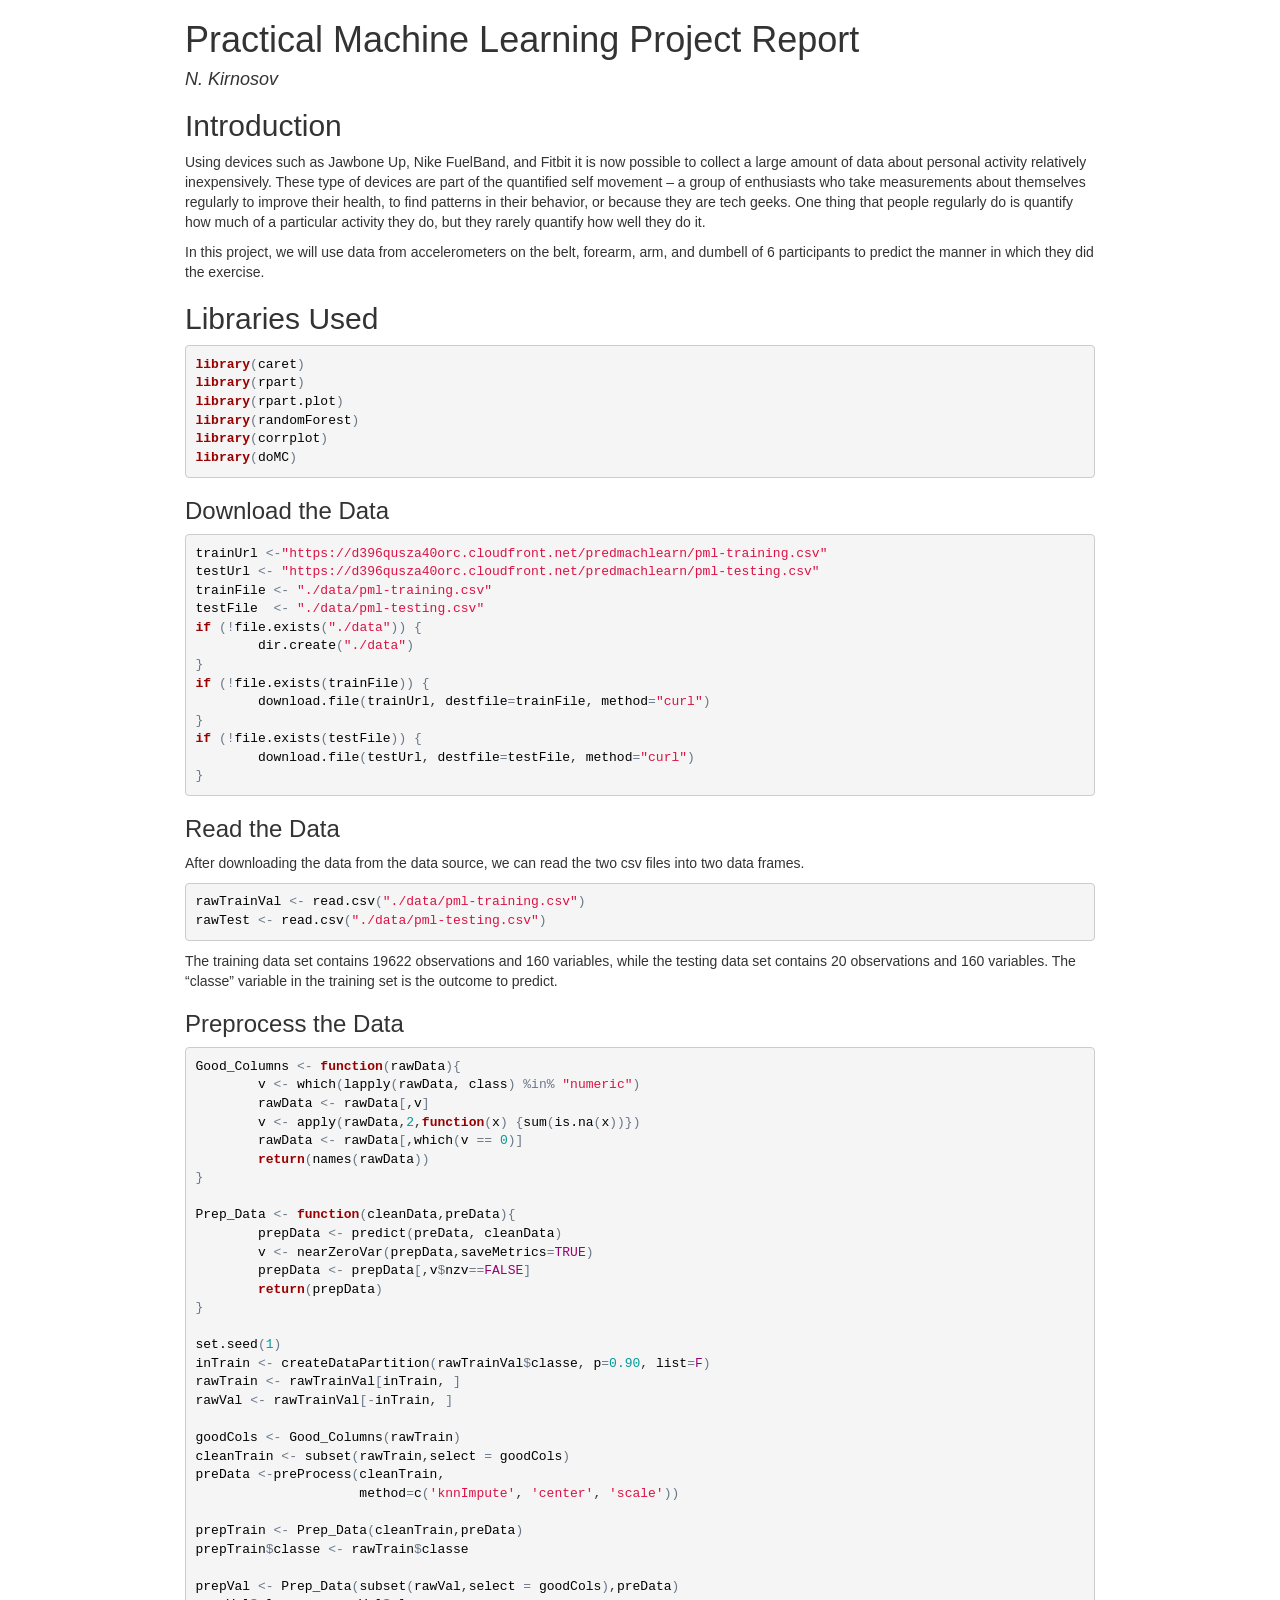
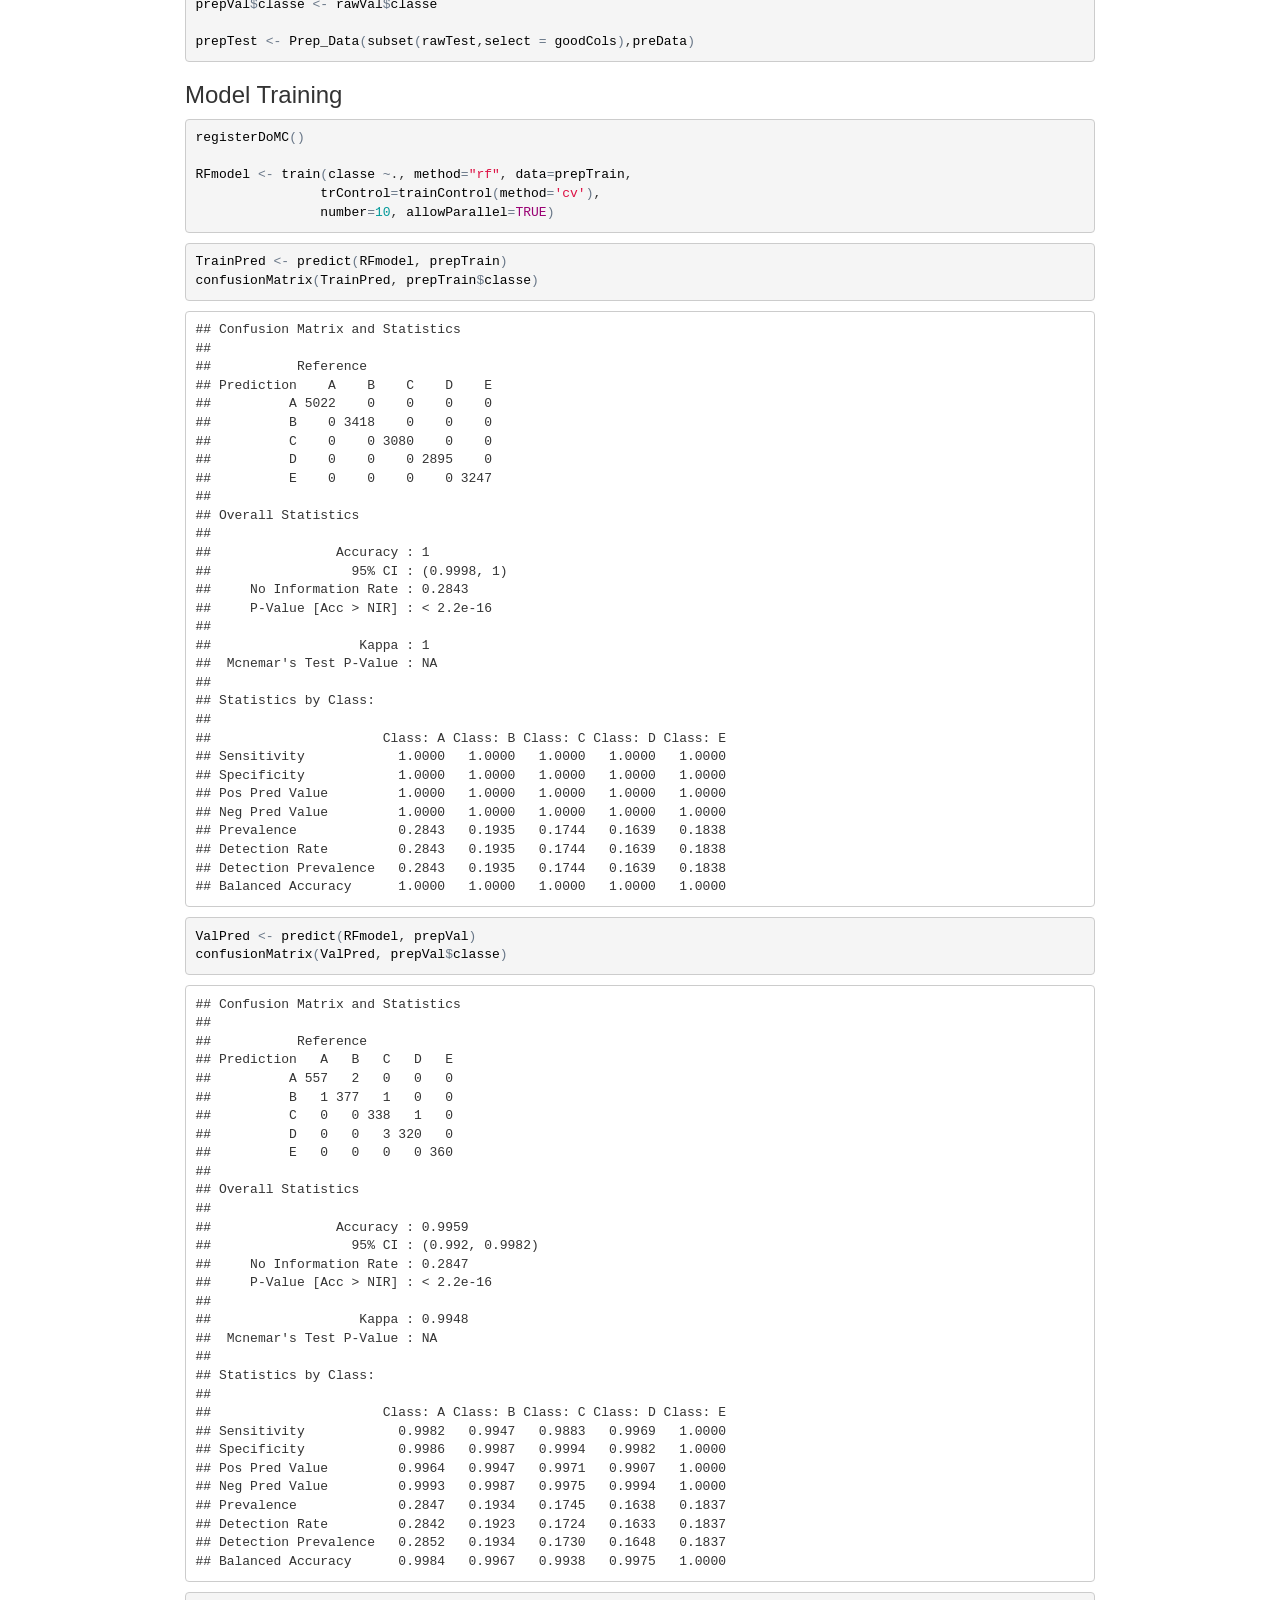
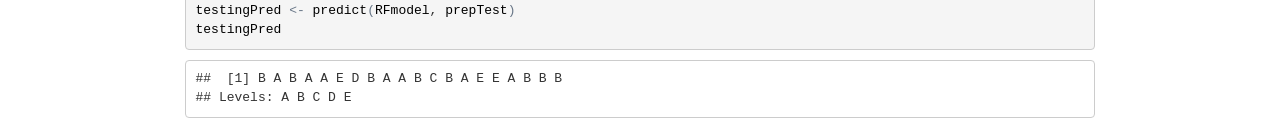
==== commit 774822e6: "working model" ====
--- a/report.html
+++ b/report.html
@@ -77,7 +77,8 @@
 library(rpart)
 library(rpart.plot)
 library(randomForest)
-library(corrplot)</code></pre>
+library(corrplot)
+library(doMC)</code></pre>
 <div id="download-the-data" class="section level3">
 <h3>Download the Data</h3>
 <pre class="r"><code>trainUrl &lt;-&quot;https://d396qusza40orc.cloudfront.net/predmachlearn/pml-training.csv&quot;
@@ -97,13 +98,122 @@
 <div id="read-the-data" class="section level3">
 <h3>Read the Data</h3>
 <p>After downloading the data from the data source, we can read the two csv files into two data frames.</p>
-<pre class="r"><code>trainRaw &lt;- read.csv(&quot;./data/pml-training.csv&quot;)
-testRaw &lt;- read.csv(&quot;./data/pml-testing.csv&quot;)
-dim(trainRaw)</code></pre>
-<pre><code>## [1] 19622   160</code></pre>
-<pre class="r"><code>dim(testRaw)</code></pre>
-<pre><code>## [1]  20 160</code></pre>
+<pre class="r"><code>rawTrainVal &lt;- read.csv(&quot;./data/pml-training.csv&quot;)
+rawTest &lt;- read.csv(&quot;./data/pml-testing.csv&quot;)</code></pre>
 <p>The training data set contains 19622 observations and 160 variables, while the testing data set contains 20 observations and 160 variables. The “classe” variable in the training set is the outcome to predict.</p>
+</div>
+<div id="preprocess-the-data" class="section level3">
+<h3>Preprocess the Data</h3>
+<pre class="r"><code>Good_Columns &lt;- function(rawData){
+        v &lt;- which(lapply(rawData, class) %in% &quot;numeric&quot;)
+        rawData &lt;- rawData[,v]
+        v &lt;- apply(rawData,2,function(x) {sum(is.na(x))}) 
+        rawData &lt;- rawData[,which(v == 0)]
+        return(names(rawData))
+}
+
+Prep_Data &lt;- function(cleanData,preData){
+        prepData &lt;- predict(preData, cleanData)
+        v &lt;- nearZeroVar(prepData,saveMetrics=TRUE)
+        prepData &lt;- prepData[,v$nzv==FALSE]
+        return(prepData)
+}
+
+set.seed(1)
+inTrain &lt;- createDataPartition(rawTrainVal$classe, p=0.90, list=F)
+rawTrain &lt;- rawTrainVal[inTrain, ]
+rawVal &lt;- rawTrainVal[-inTrain, ]
+
+goodCols &lt;- Good_Columns(rawTrain)
+cleanTrain &lt;- subset(rawTrain,select = goodCols)
+preData &lt;-preProcess(cleanTrain,
+                     method=c('knnImpute', 'center', 'scale'))
+
+prepTrain &lt;- Prep_Data(cleanTrain,preData)
+prepTrain$classe &lt;- rawTrain$classe
+
+prepVal &lt;- Prep_Data(subset(rawVal,select = goodCols),preData)
+prepVal$classe &lt;- rawVal$classe
+
+prepTest &lt;- Prep_Data(subset(rawTest,select = goodCols),preData)</code></pre>
+</div>
+<div id="model-training" class="section level3">
+<h3>Model Training</h3>
+<pre class="r"><code>registerDoMC()
+
+RFmodel &lt;- train(classe ~., method=&quot;rf&quot;, data=prepTrain, 
+                trControl=trainControl(method='cv'), 
+                number=10, allowParallel=TRUE)</code></pre>
+<pre class="r"><code>TrainPred &lt;- predict(RFmodel, prepTrain)
+confusionMatrix(TrainPred, prepTrain$classe)</code></pre>
+<pre><code>## Confusion Matrix and Statistics
+## 
+##           Reference
+## Prediction    A    B    C    D    E
+##          A 5022    0    0    0    0
+##          B    0 3418    0    0    0
+##          C    0    0 3080    0    0
+##          D    0    0    0 2895    0
+##          E    0    0    0    0 3247
+## 
+## Overall Statistics
+##                                      
+##                Accuracy : 1          
+##                  95% CI : (0.9998, 1)
+##     No Information Rate : 0.2843     
+##     P-Value [Acc &gt; NIR] : &lt; 2.2e-16  
+##                                      
+##                   Kappa : 1          
+##  Mcnemar's Test P-Value : NA         
+## 
+## Statistics by Class:
+## 
+##                      Class: A Class: B Class: C Class: D Class: E
+## Sensitivity            1.0000   1.0000   1.0000   1.0000   1.0000
+## Specificity            1.0000   1.0000   1.0000   1.0000   1.0000
+## Pos Pred Value         1.0000   1.0000   1.0000   1.0000   1.0000
+## Neg Pred Value         1.0000   1.0000   1.0000   1.0000   1.0000
+## Prevalence             0.2843   0.1935   0.1744   0.1639   0.1838
+## Detection Rate         0.2843   0.1935   0.1744   0.1639   0.1838
+## Detection Prevalence   0.2843   0.1935   0.1744   0.1639   0.1838
+## Balanced Accuracy      1.0000   1.0000   1.0000   1.0000   1.0000</code></pre>
+<pre class="r"><code>ValPred &lt;- predict(RFmodel, prepVal)
+confusionMatrix(ValPred, prepVal$classe)</code></pre>
+<pre><code>## Confusion Matrix and Statistics
+## 
+##           Reference
+## Prediction   A   B   C   D   E
+##          A 557   2   0   0   0
+##          B   1 377   1   0   0
+##          C   0   0 338   1   0
+##          D   0   0   3 320   0
+##          E   0   0   0   0 360
+## 
+## Overall Statistics
+##                                          
+##                Accuracy : 0.9959         
+##                  95% CI : (0.992, 0.9982)
+##     No Information Rate : 0.2847         
+##     P-Value [Acc &gt; NIR] : &lt; 2.2e-16      
+##                                          
+##                   Kappa : 0.9948         
+##  Mcnemar's Test P-Value : NA             
+## 
+## Statistics by Class:
+## 
+##                      Class: A Class: B Class: C Class: D Class: E
+## Sensitivity            0.9982   0.9947   0.9883   0.9969   1.0000
+## Specificity            0.9986   0.9987   0.9994   0.9982   1.0000
+## Pos Pred Value         0.9964   0.9947   0.9971   0.9907   1.0000
+## Neg Pred Value         0.9993   0.9987   0.9975   0.9994   1.0000
+## Prevalence             0.2847   0.1934   0.1745   0.1638   0.1837
+## Detection Rate         0.2842   0.1923   0.1724   0.1633   0.1837
+## Detection Prevalence   0.2852   0.1934   0.1730   0.1648   0.1837
+## Balanced Accuracy      0.9984   0.9967   0.9938   0.9975   1.0000</code></pre>
+<pre class="r"><code>testingPred &lt;- predict(RFmodel, prepTest)
+testingPred</code></pre>
+<pre><code>##  [1] B A B A A E D B A A B C B A E E A B B B
+## Levels: A B C D E</code></pre>
 </div>
 </div>
 
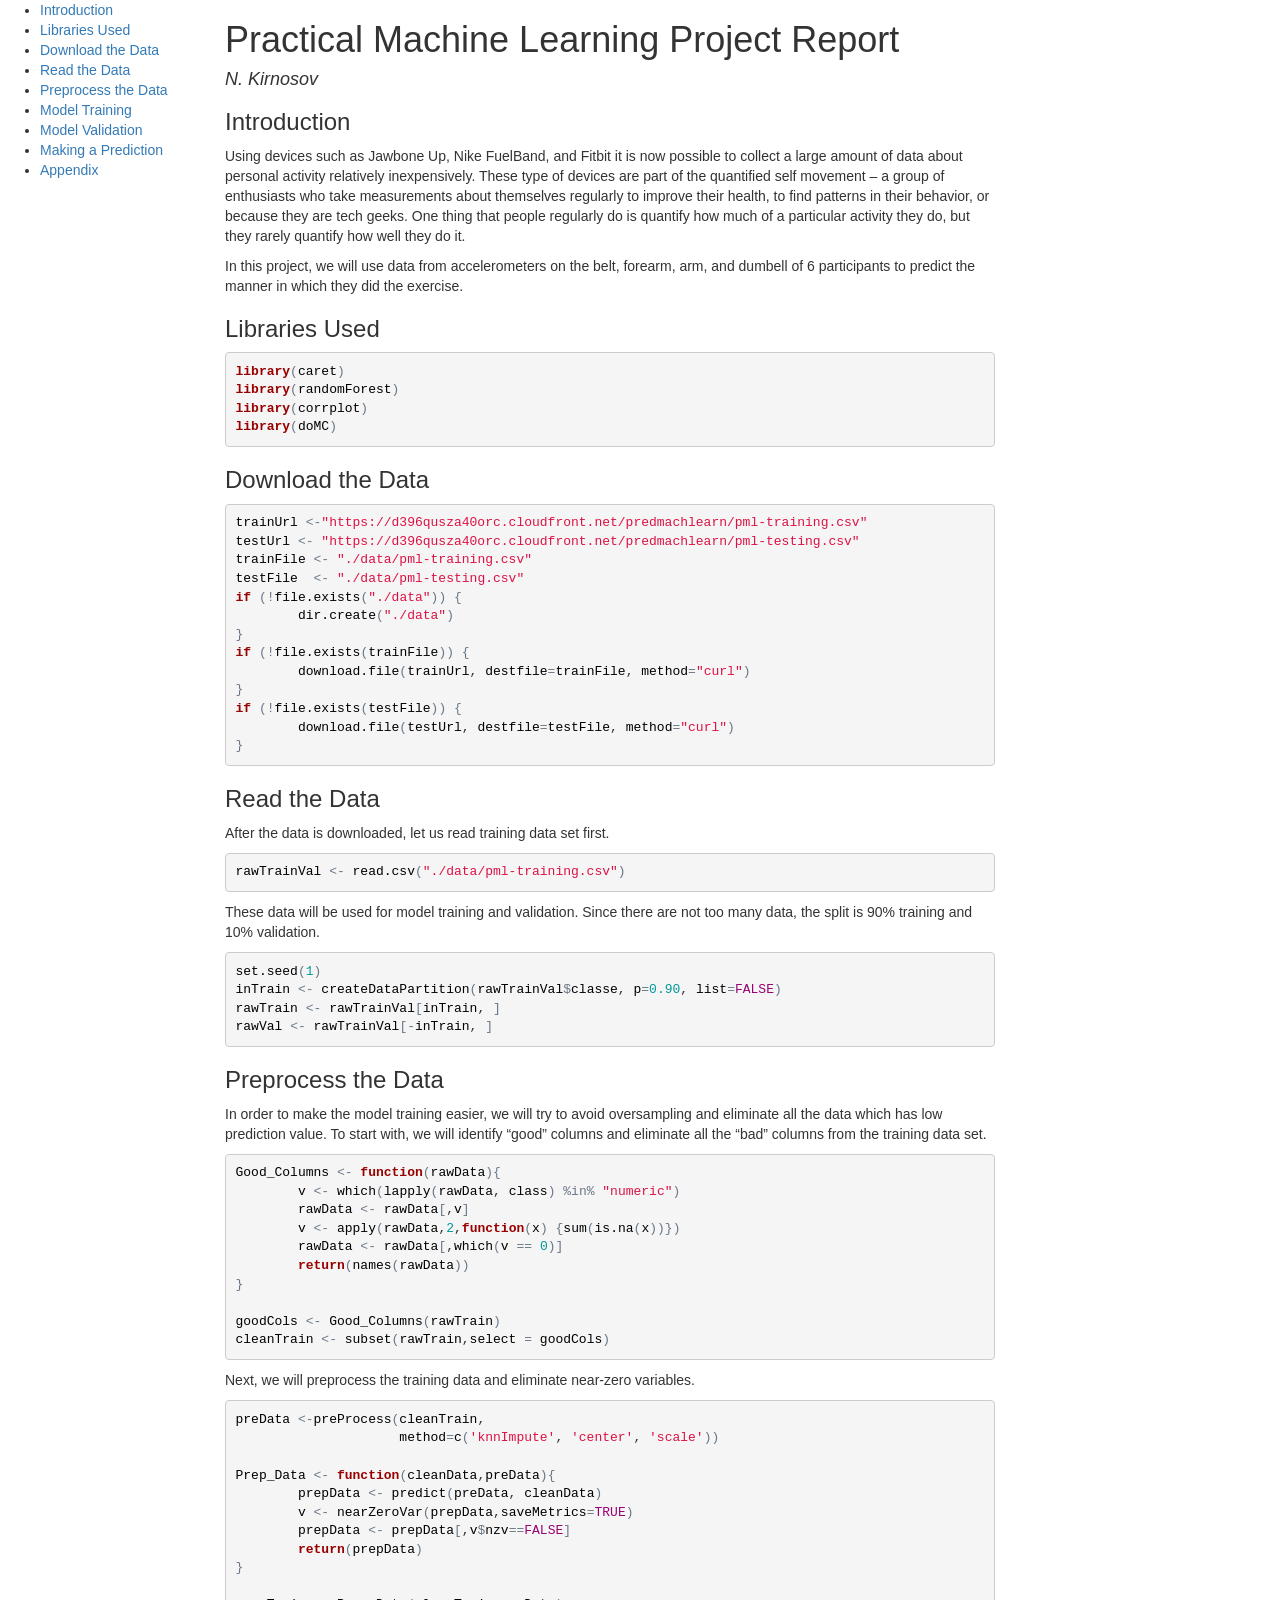
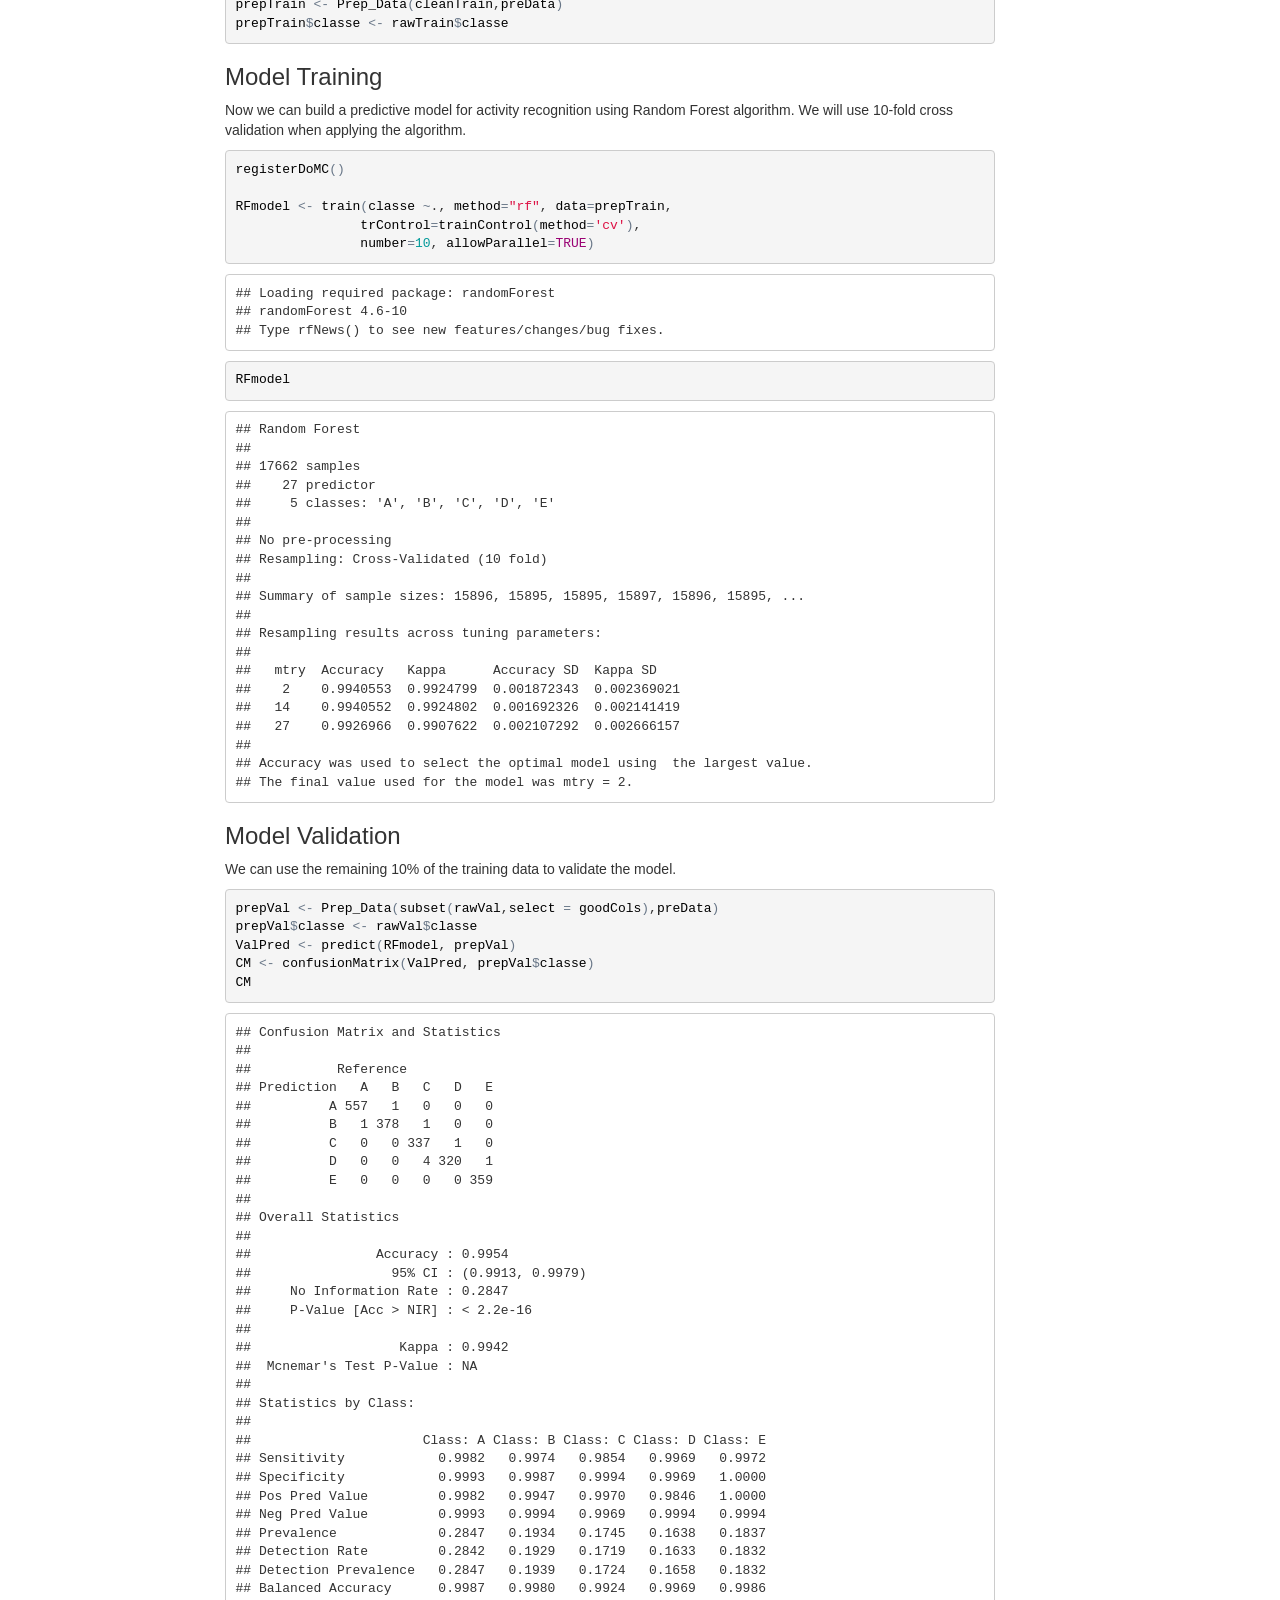
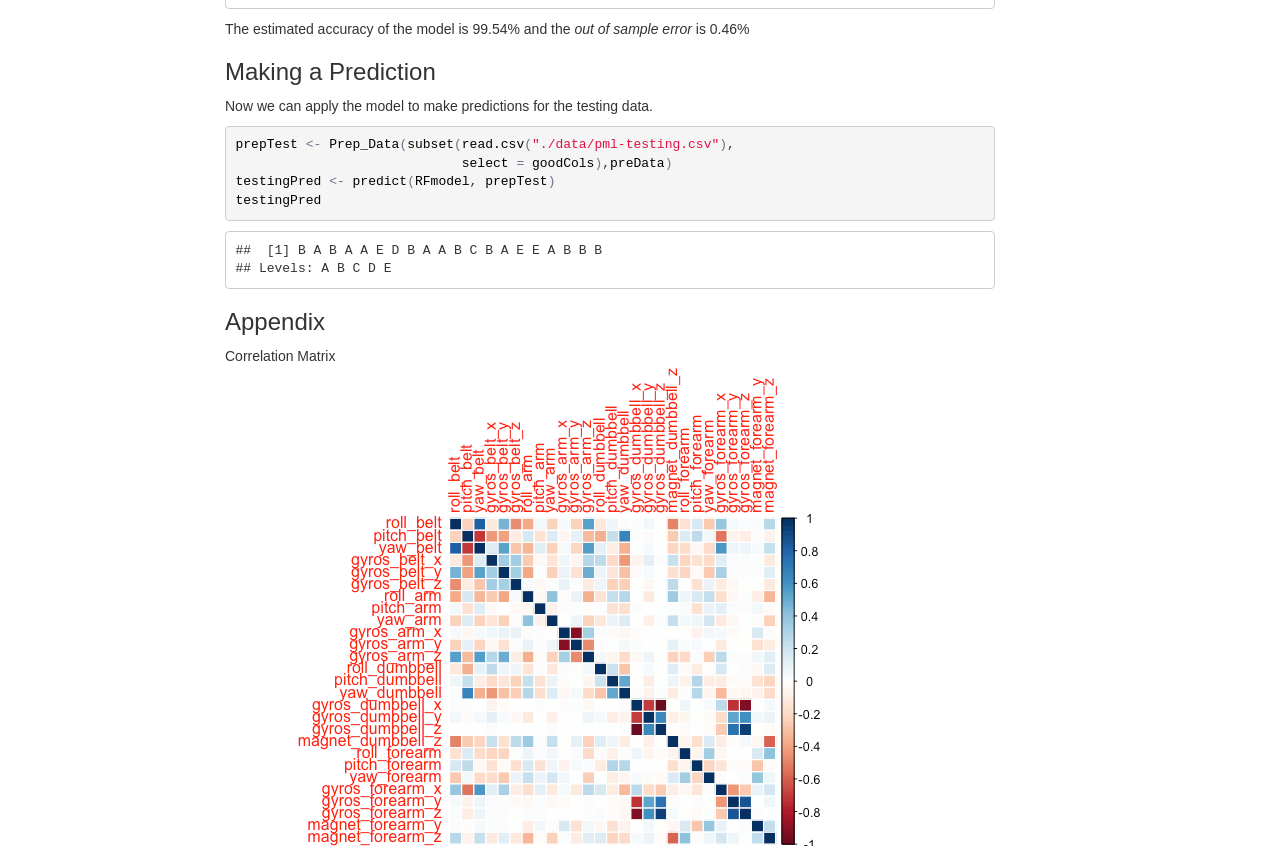
==== commit c6f7bfb0: "complete report" ====
--- a/report.html
+++ b/report.html
@@ -37,6 +37,7 @@
 </script>
 
 
+<link href="data:text/css,%23TOC%20%7B%0A%20%20position%3A%20fixed%3B%0A%20%20left%3A%200%3B%0A%20%20top%3A%200%3B%0A%20%20width%3A%20200px%3B%0A%20%20height%3A%20100%25%3B%0A%20%20overflow%3Aauto%3B%0A%7D%0A%0Abody%20%7B%0A%20%20max%2Dwidth%3A%20800px%3B%0A%20%20margin%3A%20auto%3B%0A%20%20margin%2Dleft%3A210px%3B%0A%20%20line%2Dheight%3A%2020px%3B%0A%7D%0A" rel="stylesheet" type="text/css" />
 
 </head>
 
@@ -65,20 +66,32 @@
 <h4 class="author"><em>N. Kirnosov</em></h4>
 </div>
 
-
-<div id="introduction" class="section level2">
-<h2>Introduction</h2>
+<div id="TOC">
+<ul>
+<li><a href="#introduction">Introduction</a></li>
+<li><a href="#libraries-used">Libraries Used</a></li>
+<li><a href="#download-the-data">Download the Data</a></li>
+<li><a href="#read-the-data">Read the Data</a></li>
+<li><a href="#preprocess-the-data">Preprocess the Data</a></li>
+<li><a href="#model-training">Model Training</a></li>
+<li><a href="#model-validation">Model Validation</a></li>
+<li><a href="#making-a-prediction">Making a Prediction</a></li>
+<li><a href="#appendix">Appendix</a></li>
+</ul>
+</div>
+
+<div id="introduction" class="section level3">
+<h3>Introduction</h3>
 <p>Using devices such as Jawbone Up, Nike FuelBand, and Fitbit it is now possible to collect a large amount of data about personal activity relatively inexpensively. These type of devices are part of the quantified self movement – a group of enthusiasts who take measurements about themselves regularly to improve their health, to find patterns in their behavior, or because they are tech geeks. One thing that people regularly do is quantify how much of a particular activity they do, but they rarely quantify how well they do it.</p>
 <p>In this project, we will use data from accelerometers on the belt, forearm, arm, and dumbell of 6 participants to predict the manner in which they did the exercise.</p>
 </div>
-<div id="libraries-used" class="section level2">
-<h2>Libraries Used</h2>
+<div id="libraries-used" class="section level3">
+<h3>Libraries Used</h3>
 <pre class="r"><code>library(caret)
-library(rpart)
-library(rpart.plot)
 library(randomForest)
 library(corrplot)
 library(doMC)</code></pre>
+</div>
 <div id="download-the-data" class="section level3">
 <h3>Download the Data</h3>
 <pre class="r"><code>trainUrl &lt;-&quot;https://d396qusza40orc.cloudfront.net/predmachlearn/pml-training.csv&quot;
@@ -97,13 +110,17 @@
 </div>
 <div id="read-the-data" class="section level3">
 <h3>Read the Data</h3>
-<p>After downloading the data from the data source, we can read the two csv files into two data frames.</p>
-<pre class="r"><code>rawTrainVal &lt;- read.csv(&quot;./data/pml-training.csv&quot;)
-rawTest &lt;- read.csv(&quot;./data/pml-testing.csv&quot;)</code></pre>
-<p>The training data set contains 19622 observations and 160 variables, while the testing data set contains 20 observations and 160 variables. The “classe” variable in the training set is the outcome to predict.</p>
+<p>After the data is downloaded, let us read training data set first.</p>
+<pre class="r"><code>rawTrainVal &lt;- read.csv(&quot;./data/pml-training.csv&quot;)</code></pre>
+<p>These data will be used for model training and validation. Since there are not too many data, the split is 90% training and 10% validation.</p>
+<pre class="r"><code>set.seed(1)
+inTrain &lt;- createDataPartition(rawTrainVal$classe, p=0.90, list=FALSE)
+rawTrain &lt;- rawTrainVal[inTrain, ]
+rawVal &lt;- rawTrainVal[-inTrain, ]</code></pre>
 </div>
 <div id="preprocess-the-data" class="section level3">
 <h3>Preprocess the Data</h3>
+<p>In order to make the model training easier, we will try to avoid oversampling and eliminate all the data which has low prediction value. To start with, we will identify “good” columns and eliminate all the “bad” columns from the training data set.</p>
 <pre class="r"><code>Good_Columns &lt;- function(rawData){
         v &lt;- which(lapply(rawData, class) %in% &quot;numeric&quot;)
         rawData &lt;- rawData[,v]
@@ -112,6 +129,12 @@
         return(names(rawData))
 }
 
+goodCols &lt;- Good_Columns(rawTrain)
+cleanTrain &lt;- subset(rawTrain,select = goodCols)</code></pre>
+<p>Next, we will preprocess the training data and eliminate near-zero variables.</p>
+<pre class="r"><code>preData &lt;-preProcess(cleanTrain,
+                     method=c('knnImpute', 'center', 'scale'))
+
 Prep_Data &lt;- function(cleanData,preData){
         prepData &lt;- predict(preData, cleanData)
         v &lt;- nearZeroVar(prepData,saveMetrics=TRUE)
@@ -119,102 +142,96 @@
         return(prepData)
 }
 
-set.seed(1)
-inTrain &lt;- createDataPartition(rawTrainVal$classe, p=0.90, list=F)
-rawTrain &lt;- rawTrainVal[inTrain, ]
-rawVal &lt;- rawTrainVal[-inTrain, ]
-
-goodCols &lt;- Good_Columns(rawTrain)
-cleanTrain &lt;- subset(rawTrain,select = goodCols)
-preData &lt;-preProcess(cleanTrain,
-                     method=c('knnImpute', 'center', 'scale'))
-
 prepTrain &lt;- Prep_Data(cleanTrain,preData)
-prepTrain$classe &lt;- rawTrain$classe
-
-prepVal &lt;- Prep_Data(subset(rawVal,select = goodCols),preData)
-prepVal$classe &lt;- rawVal$classe
-
-prepTest &lt;- Prep_Data(subset(rawTest,select = goodCols),preData)</code></pre>
+prepTrain$classe &lt;- rawTrain$classe</code></pre>
 </div>
 <div id="model-training" class="section level3">
 <h3>Model Training</h3>
+<p>Now we can build a predictive model for activity recognition using Random Forest algorithm. We will use 10-fold cross validation when applying the algorithm.</p>
 <pre class="r"><code>registerDoMC()
 
 RFmodel &lt;- train(classe ~., method=&quot;rf&quot;, data=prepTrain, 
                 trControl=trainControl(method='cv'), 
                 number=10, allowParallel=TRUE)</code></pre>
-<pre class="r"><code>TrainPred &lt;- predict(RFmodel, prepTrain)
-confusionMatrix(TrainPred, prepTrain$classe)</code></pre>
-<pre><code>## Confusion Matrix and Statistics
-## 
-##           Reference
-## Prediction    A    B    C    D    E
-##          A 5022    0    0    0    0
-##          B    0 3418    0    0    0
-##          C    0    0 3080    0    0
-##          D    0    0    0 2895    0
-##          E    0    0    0    0 3247
-## 
-## Overall Statistics
-##                                      
-##                Accuracy : 1          
-##                  95% CI : (0.9998, 1)
-##     No Information Rate : 0.2843     
-##     P-Value [Acc &gt; NIR] : &lt; 2.2e-16  
-##                                      
-##                   Kappa : 1          
-##  Mcnemar's Test P-Value : NA         
-## 
-## Statistics by Class:
-## 
-##                      Class: A Class: B Class: C Class: D Class: E
-## Sensitivity            1.0000   1.0000   1.0000   1.0000   1.0000
-## Specificity            1.0000   1.0000   1.0000   1.0000   1.0000
-## Pos Pred Value         1.0000   1.0000   1.0000   1.0000   1.0000
-## Neg Pred Value         1.0000   1.0000   1.0000   1.0000   1.0000
-## Prevalence             0.2843   0.1935   0.1744   0.1639   0.1838
-## Detection Rate         0.2843   0.1935   0.1744   0.1639   0.1838
-## Detection Prevalence   0.2843   0.1935   0.1744   0.1639   0.1838
-## Balanced Accuracy      1.0000   1.0000   1.0000   1.0000   1.0000</code></pre>
-<pre class="r"><code>ValPred &lt;- predict(RFmodel, prepVal)
-confusionMatrix(ValPred, prepVal$classe)</code></pre>
+<pre><code>## Loading required package: randomForest
+## randomForest 4.6-10
+## Type rfNews() to see new features/changes/bug fixes.</code></pre>
+<pre class="r"><code>RFmodel</code></pre>
+<pre><code>## Random Forest 
+## 
+## 17662 samples
+##    27 predictor
+##     5 classes: 'A', 'B', 'C', 'D', 'E' 
+## 
+## No pre-processing
+## Resampling: Cross-Validated (10 fold) 
+## 
+## Summary of sample sizes: 15896, 15895, 15895, 15897, 15896, 15895, ... 
+## 
+## Resampling results across tuning parameters:
+## 
+##   mtry  Accuracy   Kappa      Accuracy SD  Kappa SD   
+##    2    0.9940553  0.9924799  0.001872343  0.002369021
+##   14    0.9940552  0.9924802  0.001692326  0.002141419
+##   27    0.9926966  0.9907622  0.002107292  0.002666157
+## 
+## Accuracy was used to select the optimal model using  the largest value.
+## The final value used for the model was mtry = 2.</code></pre>
+</div>
+<div id="model-validation" class="section level3">
+<h3>Model Validation</h3>
+<p>We can use the remaining 10% of the training data to validate the model.</p>
+<pre class="r"><code>prepVal &lt;- Prep_Data(subset(rawVal,select = goodCols),preData)
+prepVal$classe &lt;- rawVal$classe
+ValPred &lt;- predict(RFmodel, prepVal)
+CM &lt;- confusionMatrix(ValPred, prepVal$classe)
+CM</code></pre>
 <pre><code>## Confusion Matrix and Statistics
 ## 
 ##           Reference
 ## Prediction   A   B   C   D   E
-##          A 557   2   0   0   0
-##          B   1 377   1   0   0
-##          C   0   0 338   1   0
-##          D   0   0   3 320   0
-##          E   0   0   0   0 360
+##          A 557   1   0   0   0
+##          B   1 378   1   0   0
+##          C   0   0 337   1   0
+##          D   0   0   4 320   1
+##          E   0   0   0   0 359
 ## 
 ## Overall Statistics
-##                                          
-##                Accuracy : 0.9959         
-##                  95% CI : (0.992, 0.9982)
-##     No Information Rate : 0.2847         
-##     P-Value [Acc &gt; NIR] : &lt; 2.2e-16      
-##                                          
-##                   Kappa : 0.9948         
-##  Mcnemar's Test P-Value : NA             
+##                                           
+##                Accuracy : 0.9954          
+##                  95% CI : (0.9913, 0.9979)
+##     No Information Rate : 0.2847          
+##     P-Value [Acc &gt; NIR] : &lt; 2.2e-16       
+##                                           
+##                   Kappa : 0.9942          
+##  Mcnemar's Test P-Value : NA              
 ## 
 ## Statistics by Class:
 ## 
 ##                      Class: A Class: B Class: C Class: D Class: E
-## Sensitivity            0.9982   0.9947   0.9883   0.9969   1.0000
-## Specificity            0.9986   0.9987   0.9994   0.9982   1.0000
-## Pos Pred Value         0.9964   0.9947   0.9971   0.9907   1.0000
-## Neg Pred Value         0.9993   0.9987   0.9975   0.9994   1.0000
+## Sensitivity            0.9982   0.9974   0.9854   0.9969   0.9972
+## Specificity            0.9993   0.9987   0.9994   0.9969   1.0000
+## Pos Pred Value         0.9982   0.9947   0.9970   0.9846   1.0000
+## Neg Pred Value         0.9993   0.9994   0.9969   0.9994   0.9994
 ## Prevalence             0.2847   0.1934   0.1745   0.1638   0.1837
-## Detection Rate         0.2842   0.1923   0.1724   0.1633   0.1837
-## Detection Prevalence   0.2852   0.1934   0.1730   0.1648   0.1837
-## Balanced Accuracy      0.9984   0.9967   0.9938   0.9975   1.0000</code></pre>
-<pre class="r"><code>testingPred &lt;- predict(RFmodel, prepTest)
+## Detection Rate         0.2842   0.1929   0.1719   0.1633   0.1832
+## Detection Prevalence   0.2847   0.1939   0.1724   0.1658   0.1832
+## Balanced Accuracy      0.9987   0.9980   0.9924   0.9969   0.9986</code></pre>
+<p>The estimated accuracy of the model is 99.54% and the <em>out of sample error</em> is 0.46%</p>
+</div>
+<div id="making-a-prediction" class="section level3">
+<h3>Making a Prediction</h3>
+<p>Now we can apply the model to make predictions for the testing data.</p>
+<pre class="r"><code>prepTest &lt;- Prep_Data(subset(read.csv(&quot;./data/pml-testing.csv&quot;),
+                             select = goodCols),preData)
+testingPred &lt;- predict(RFmodel, prepTest)
 testingPred</code></pre>
 <pre><code>##  [1] B A B A A E D B A A B C B A E E A B B B
 ## Levels: A B C D E</code></pre>
 </div>
+<div id="appendix" class="section level3">
+<h3>Appendix</h3>
+<p>Correlation Matrix <img src="[data-uri]" /></p>
 </div>
 
 
